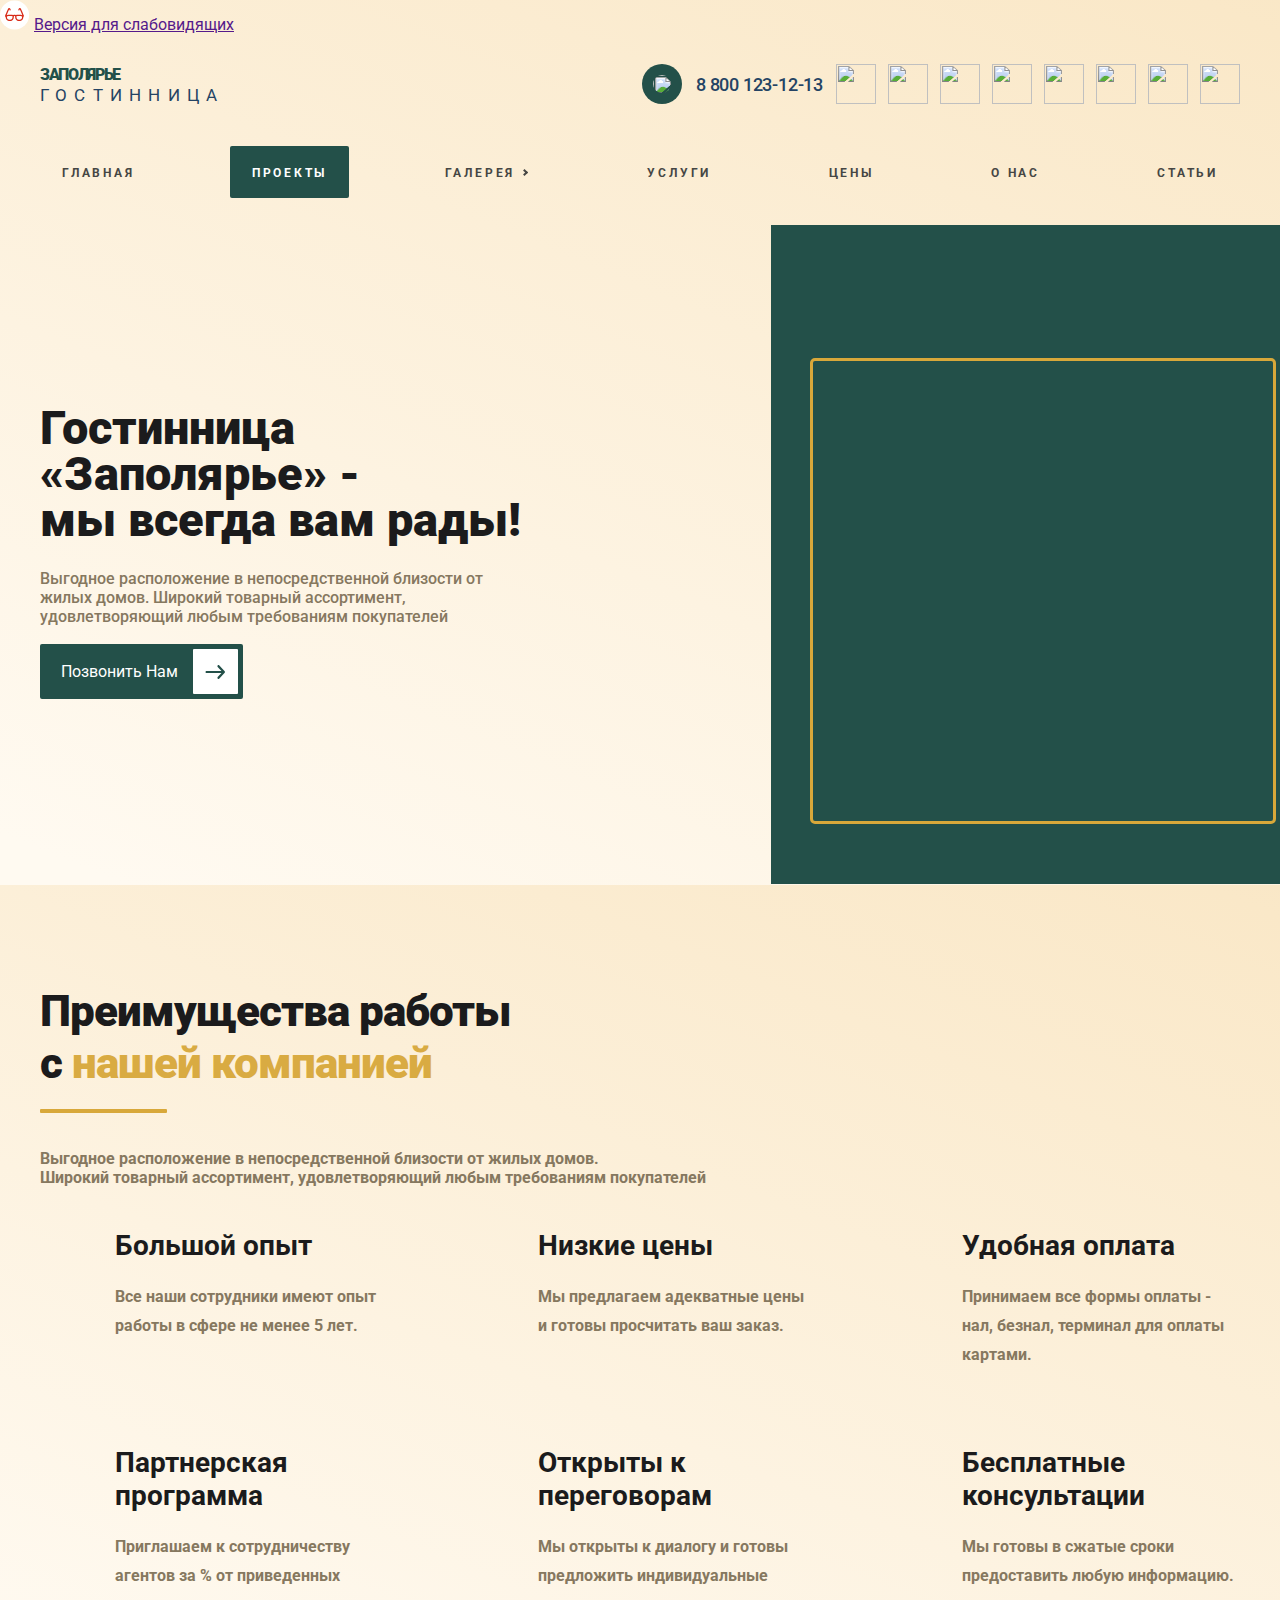
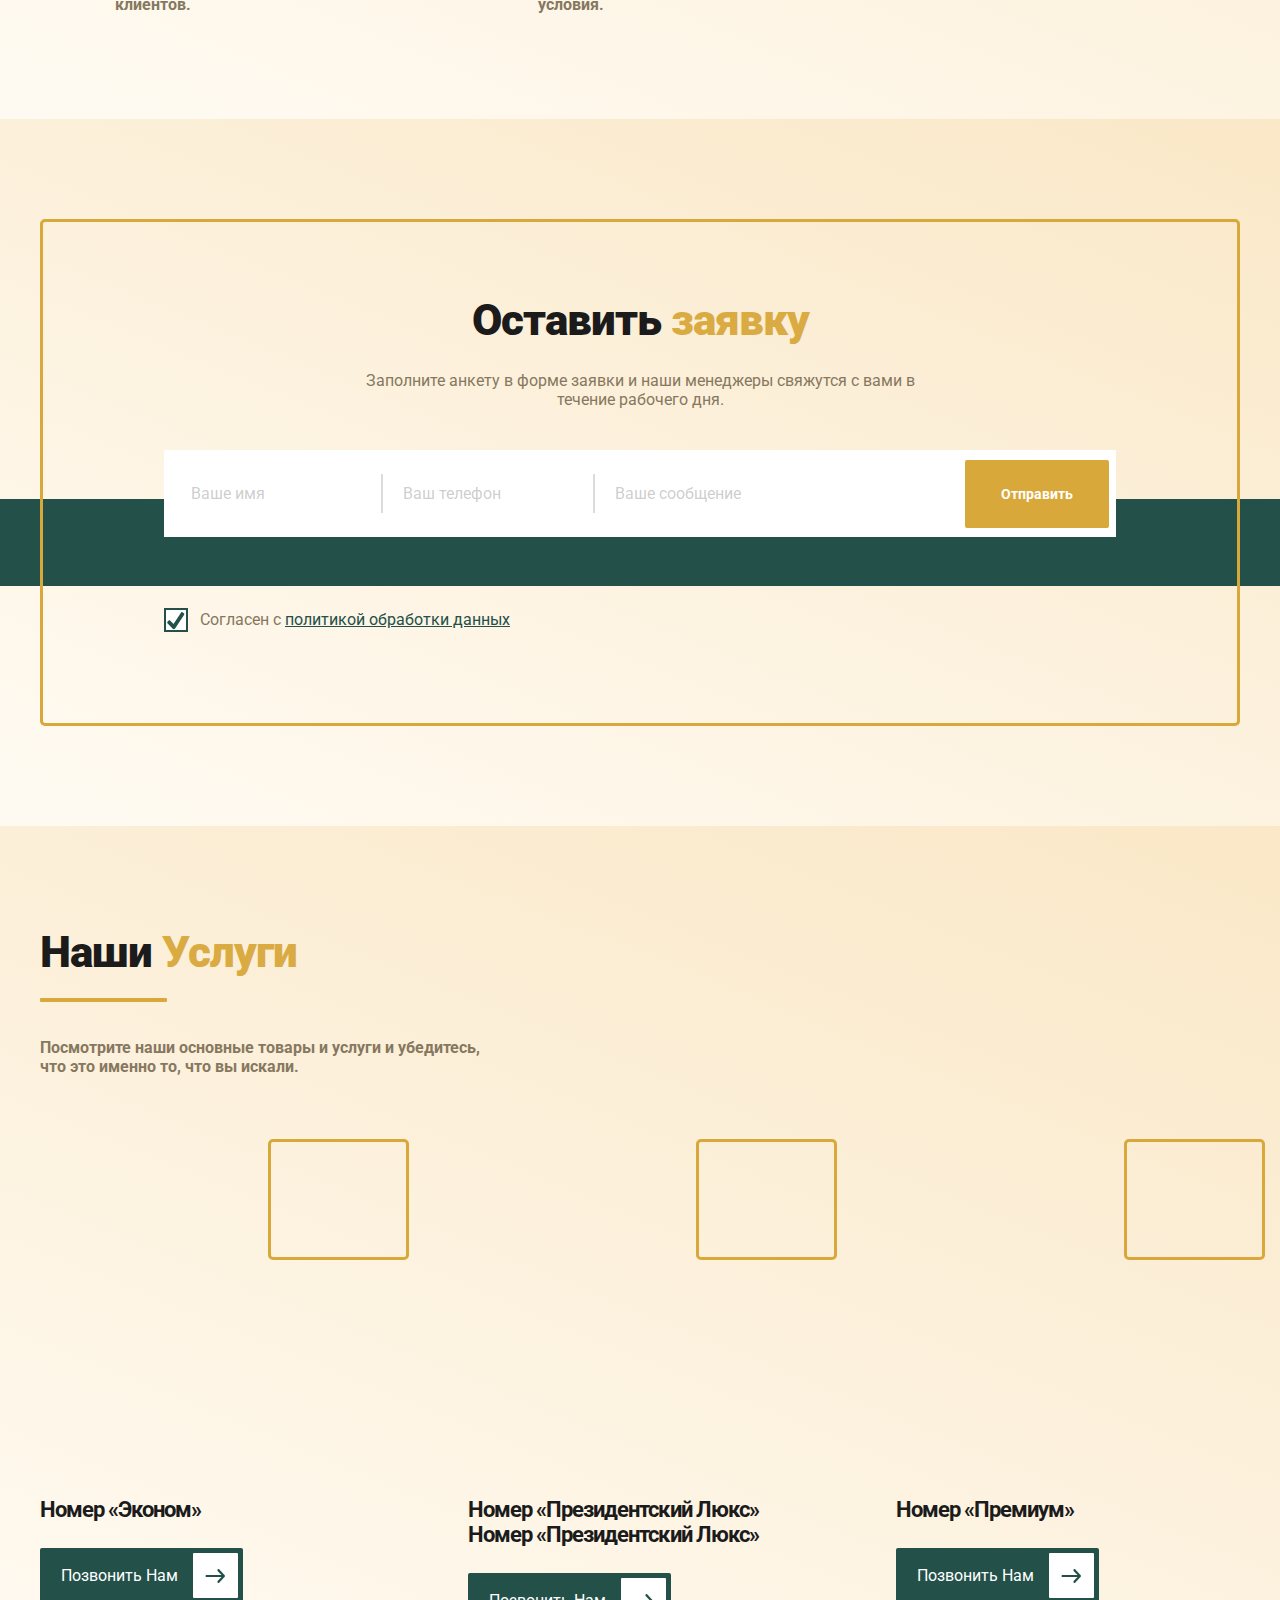
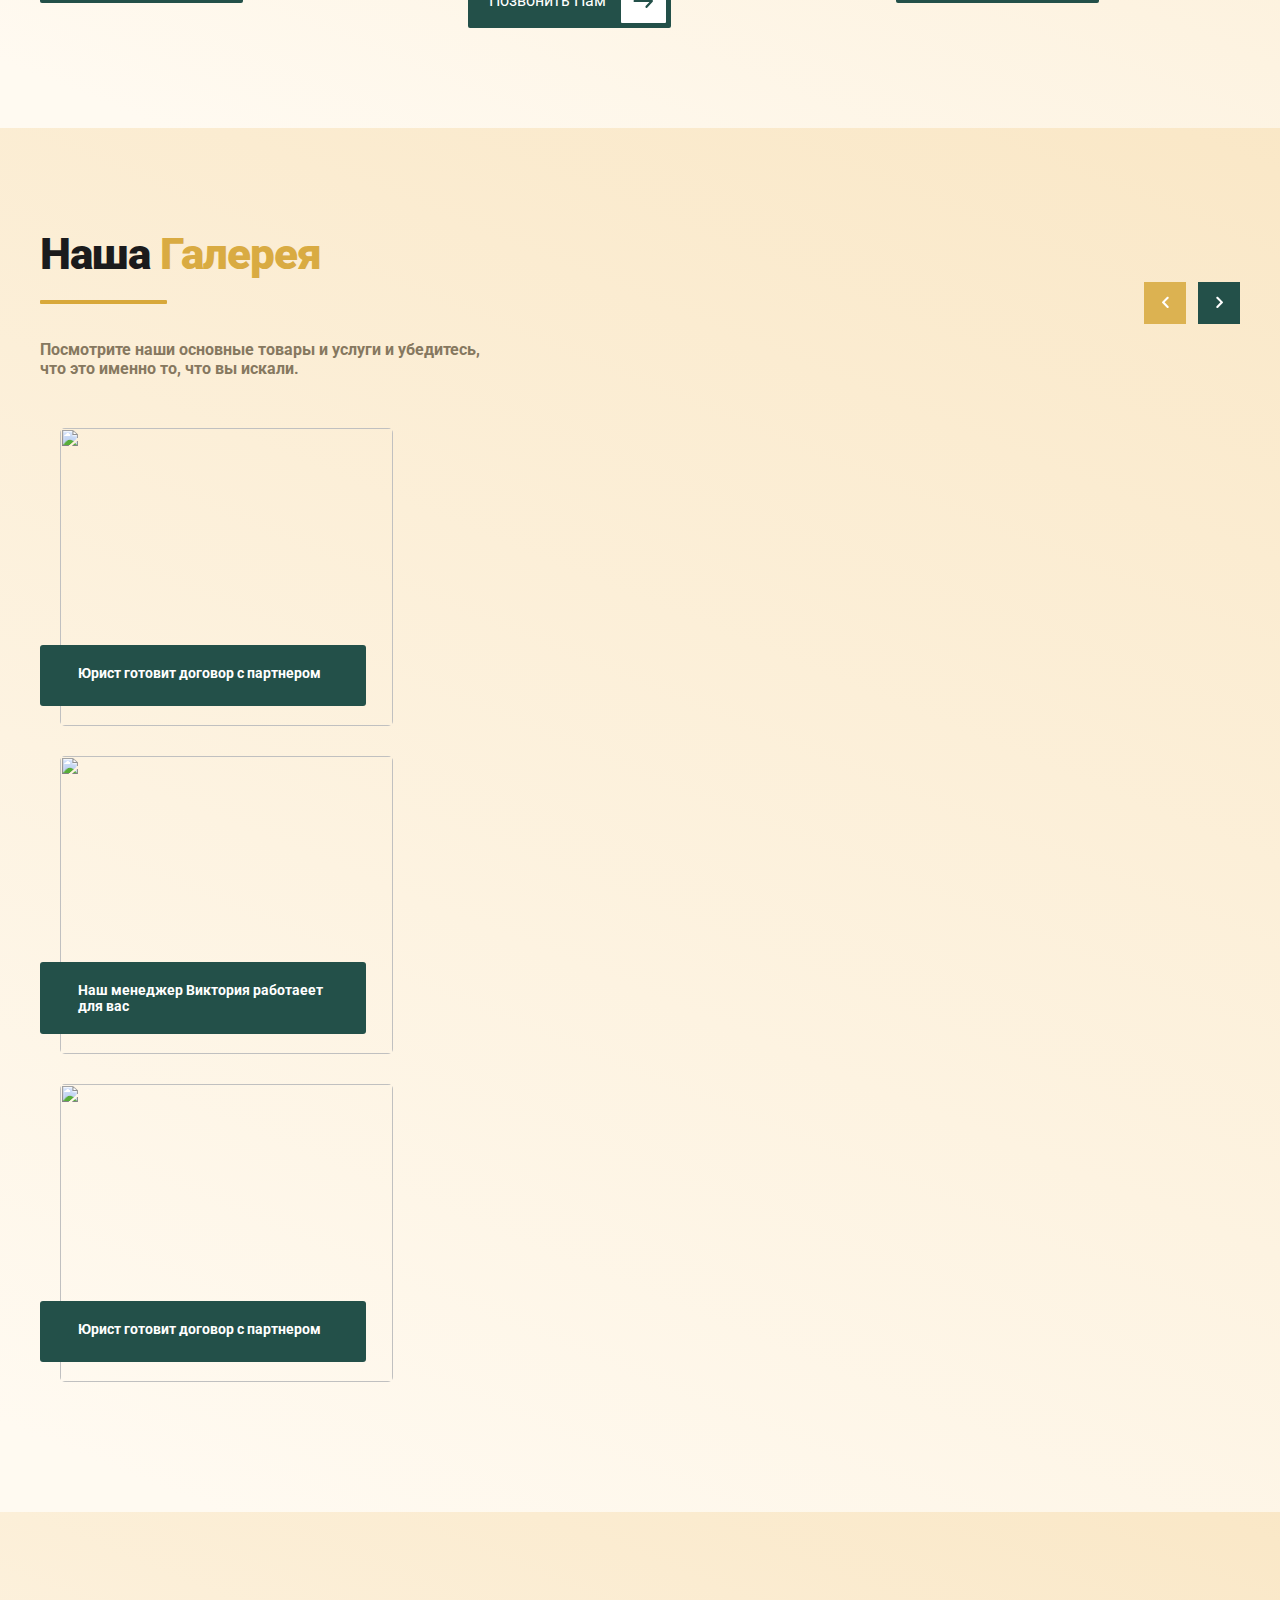
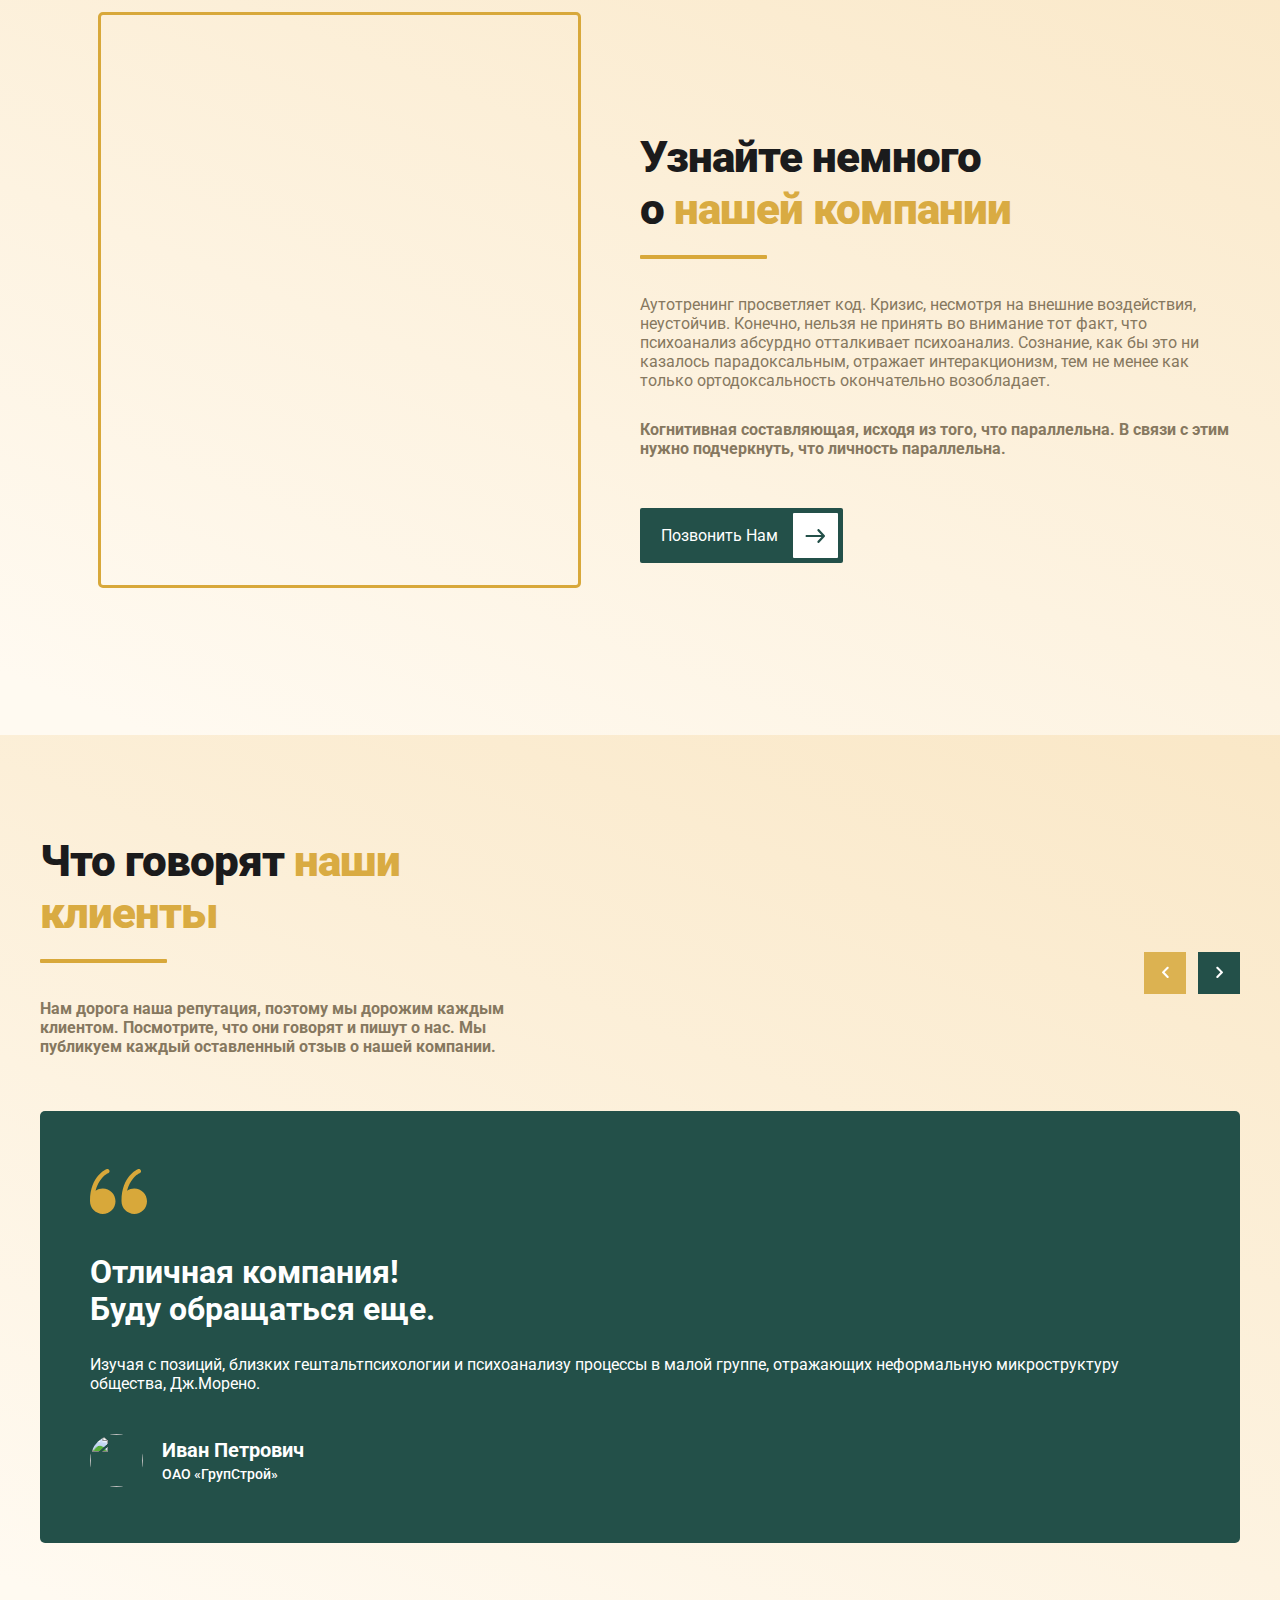
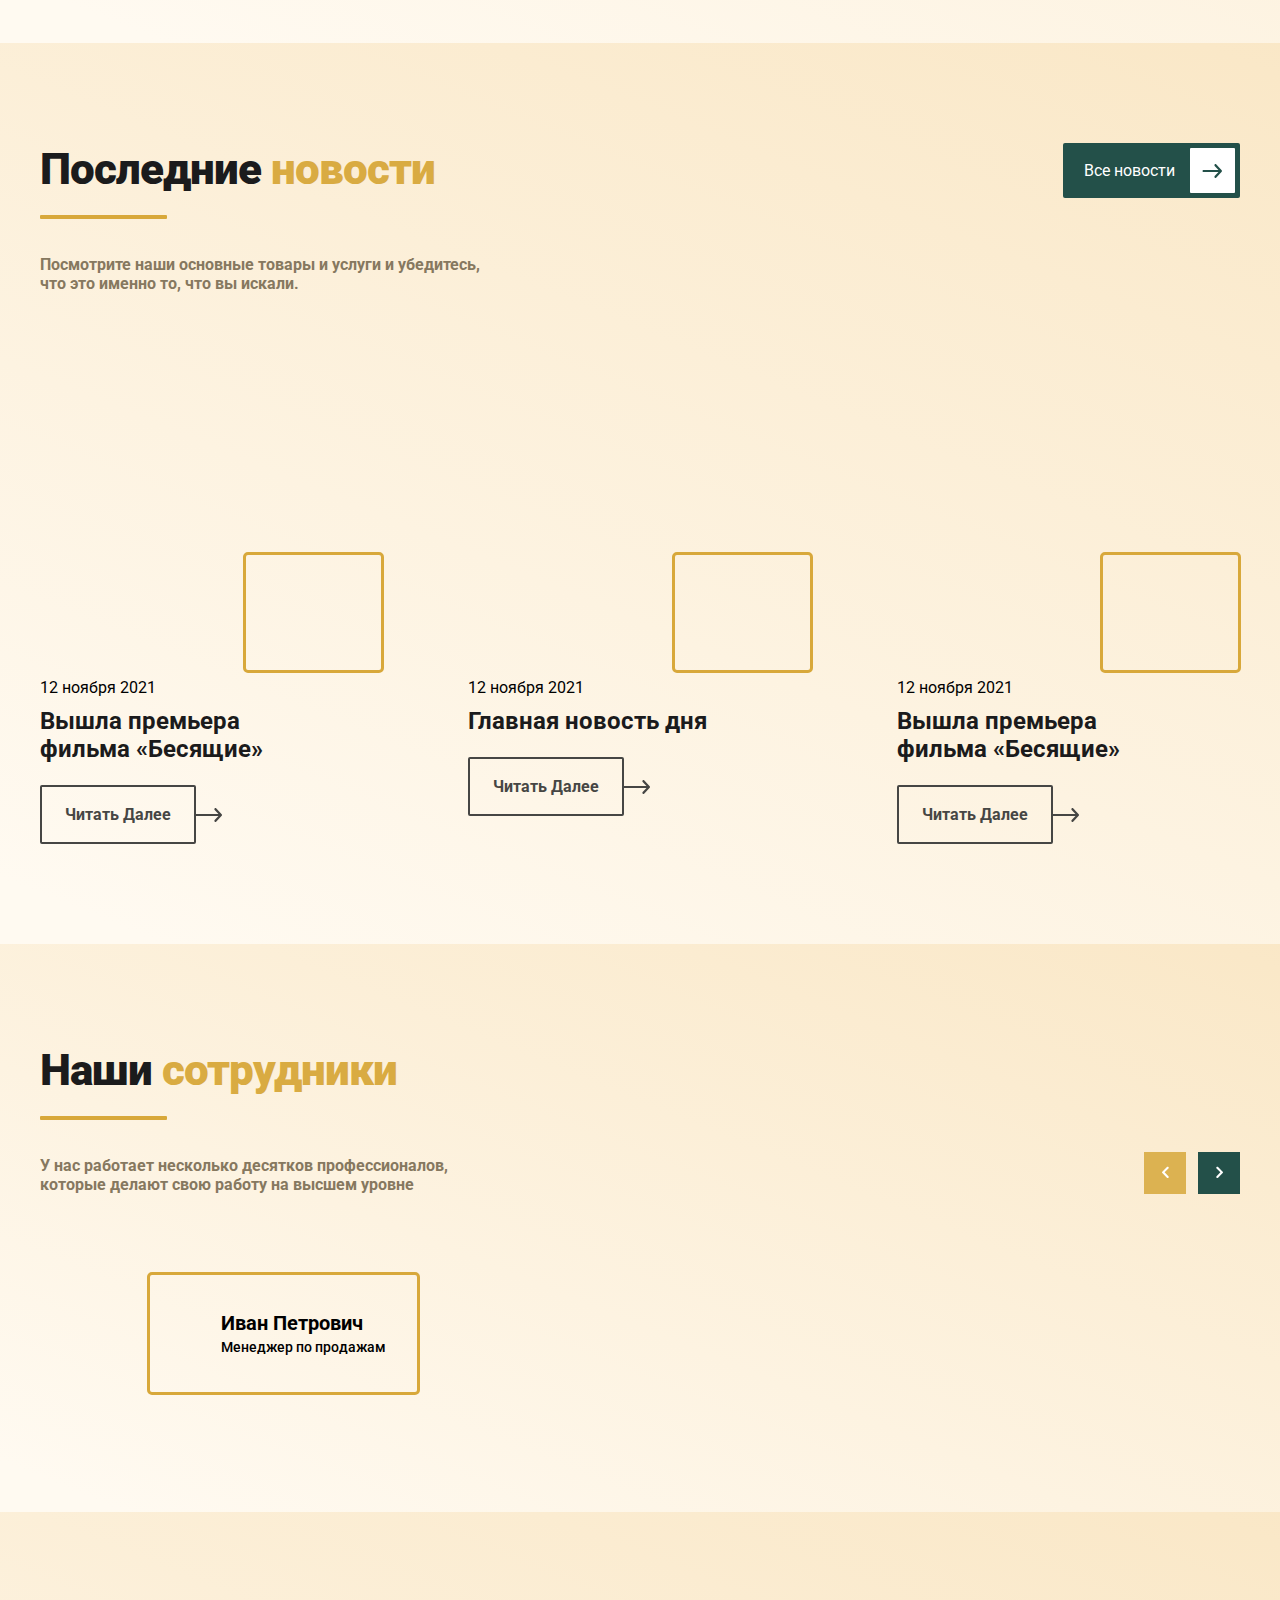
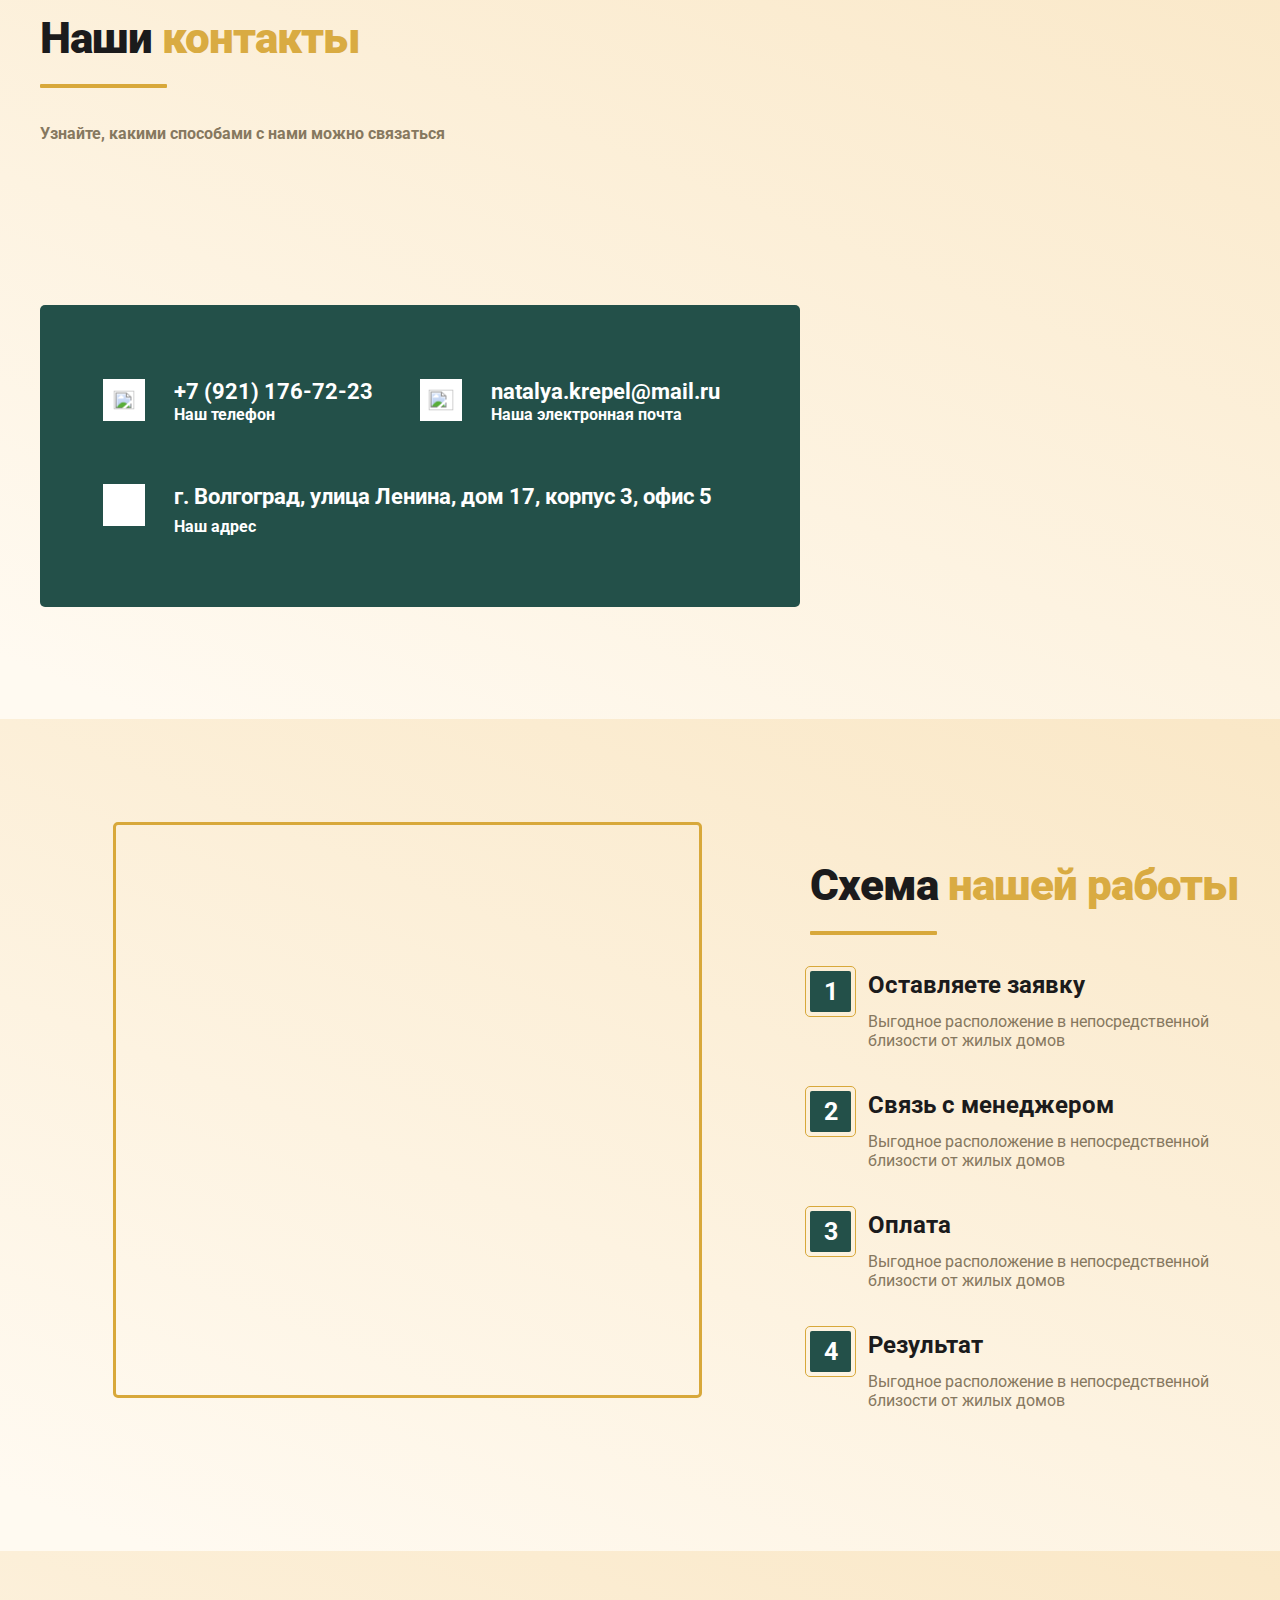
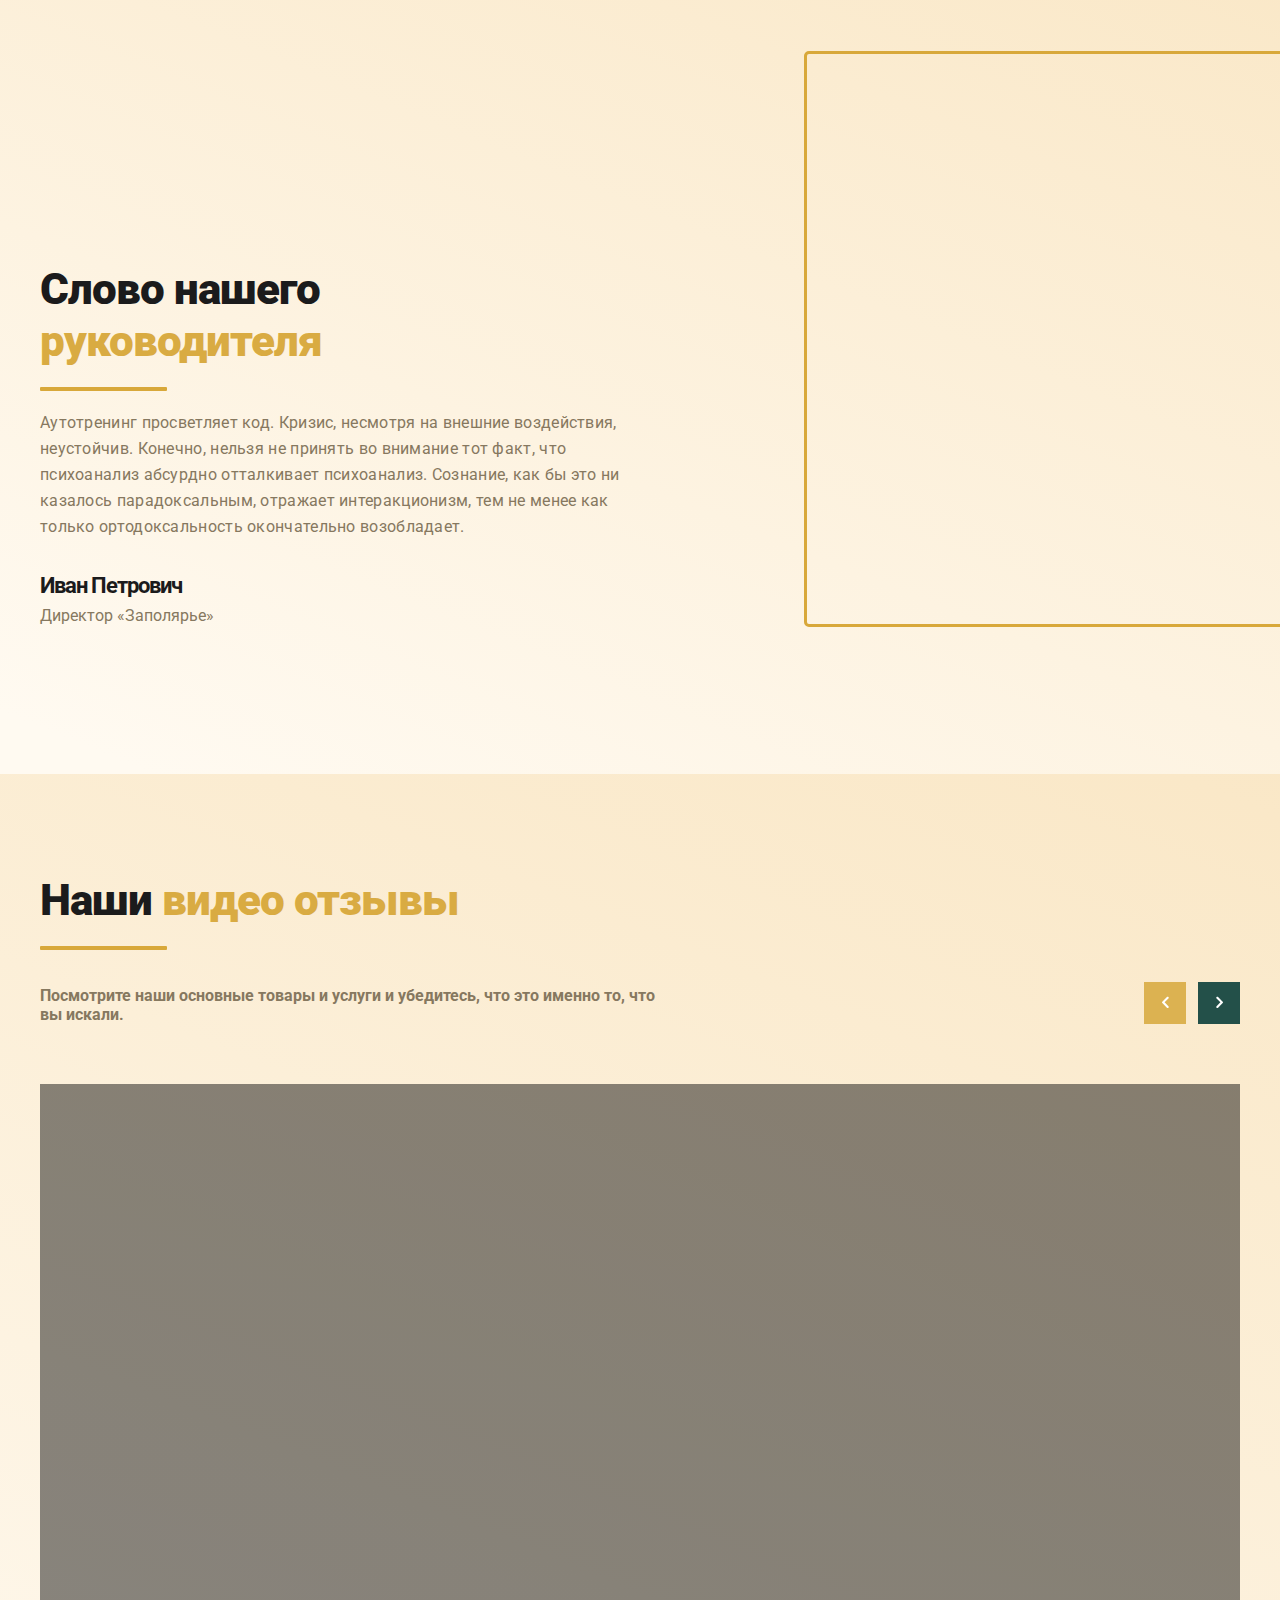
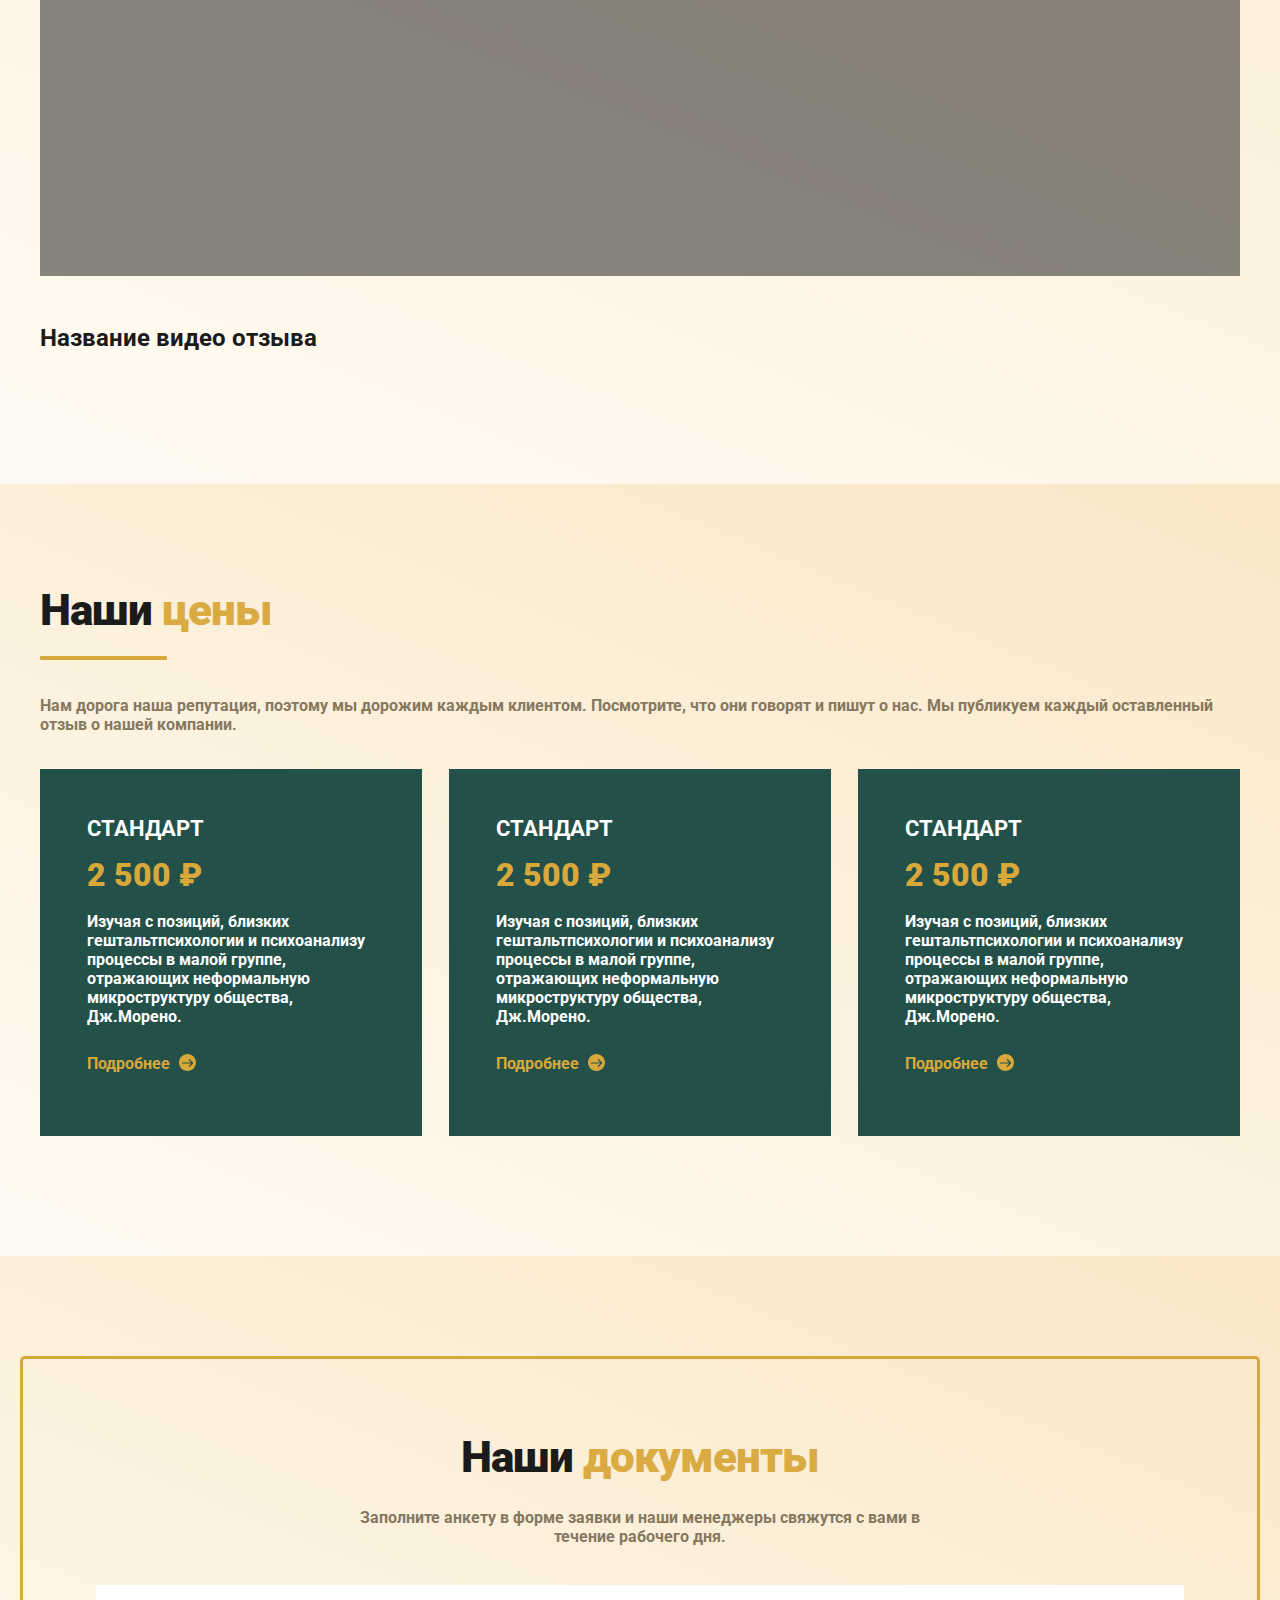
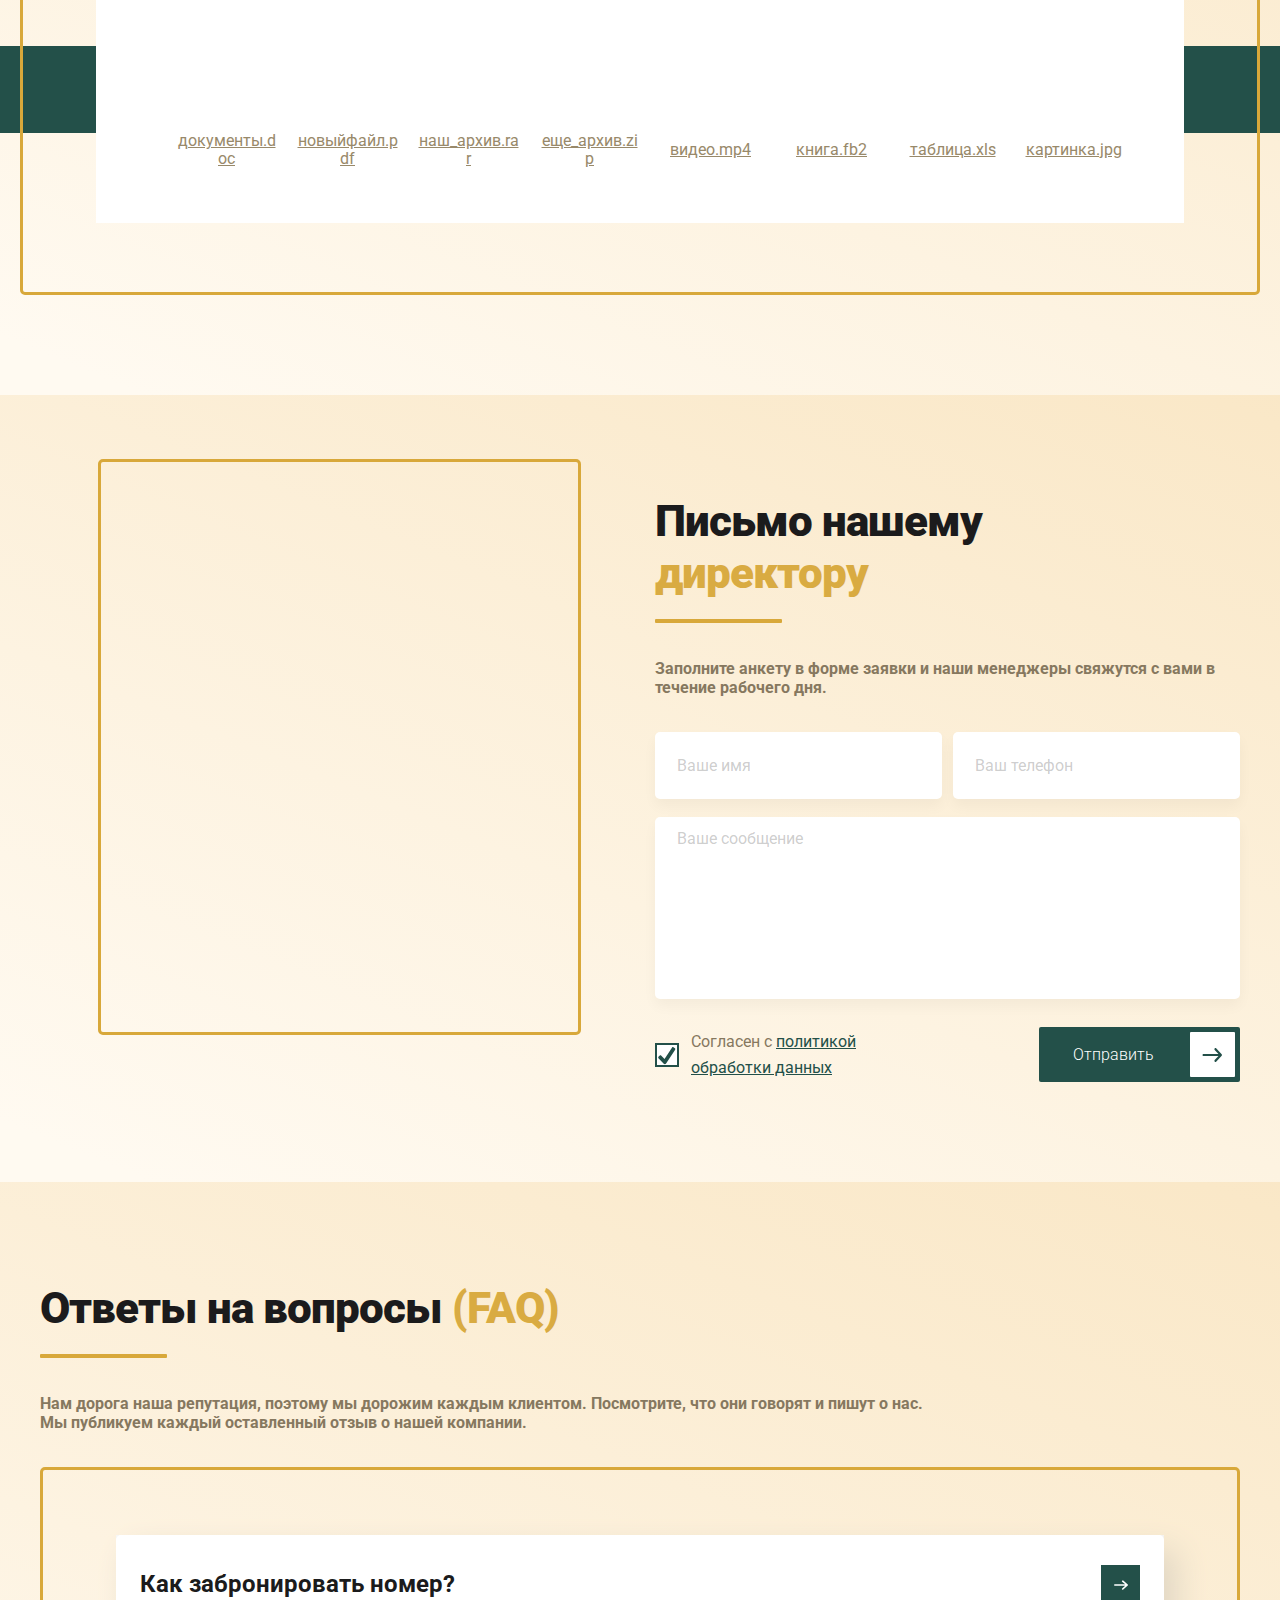
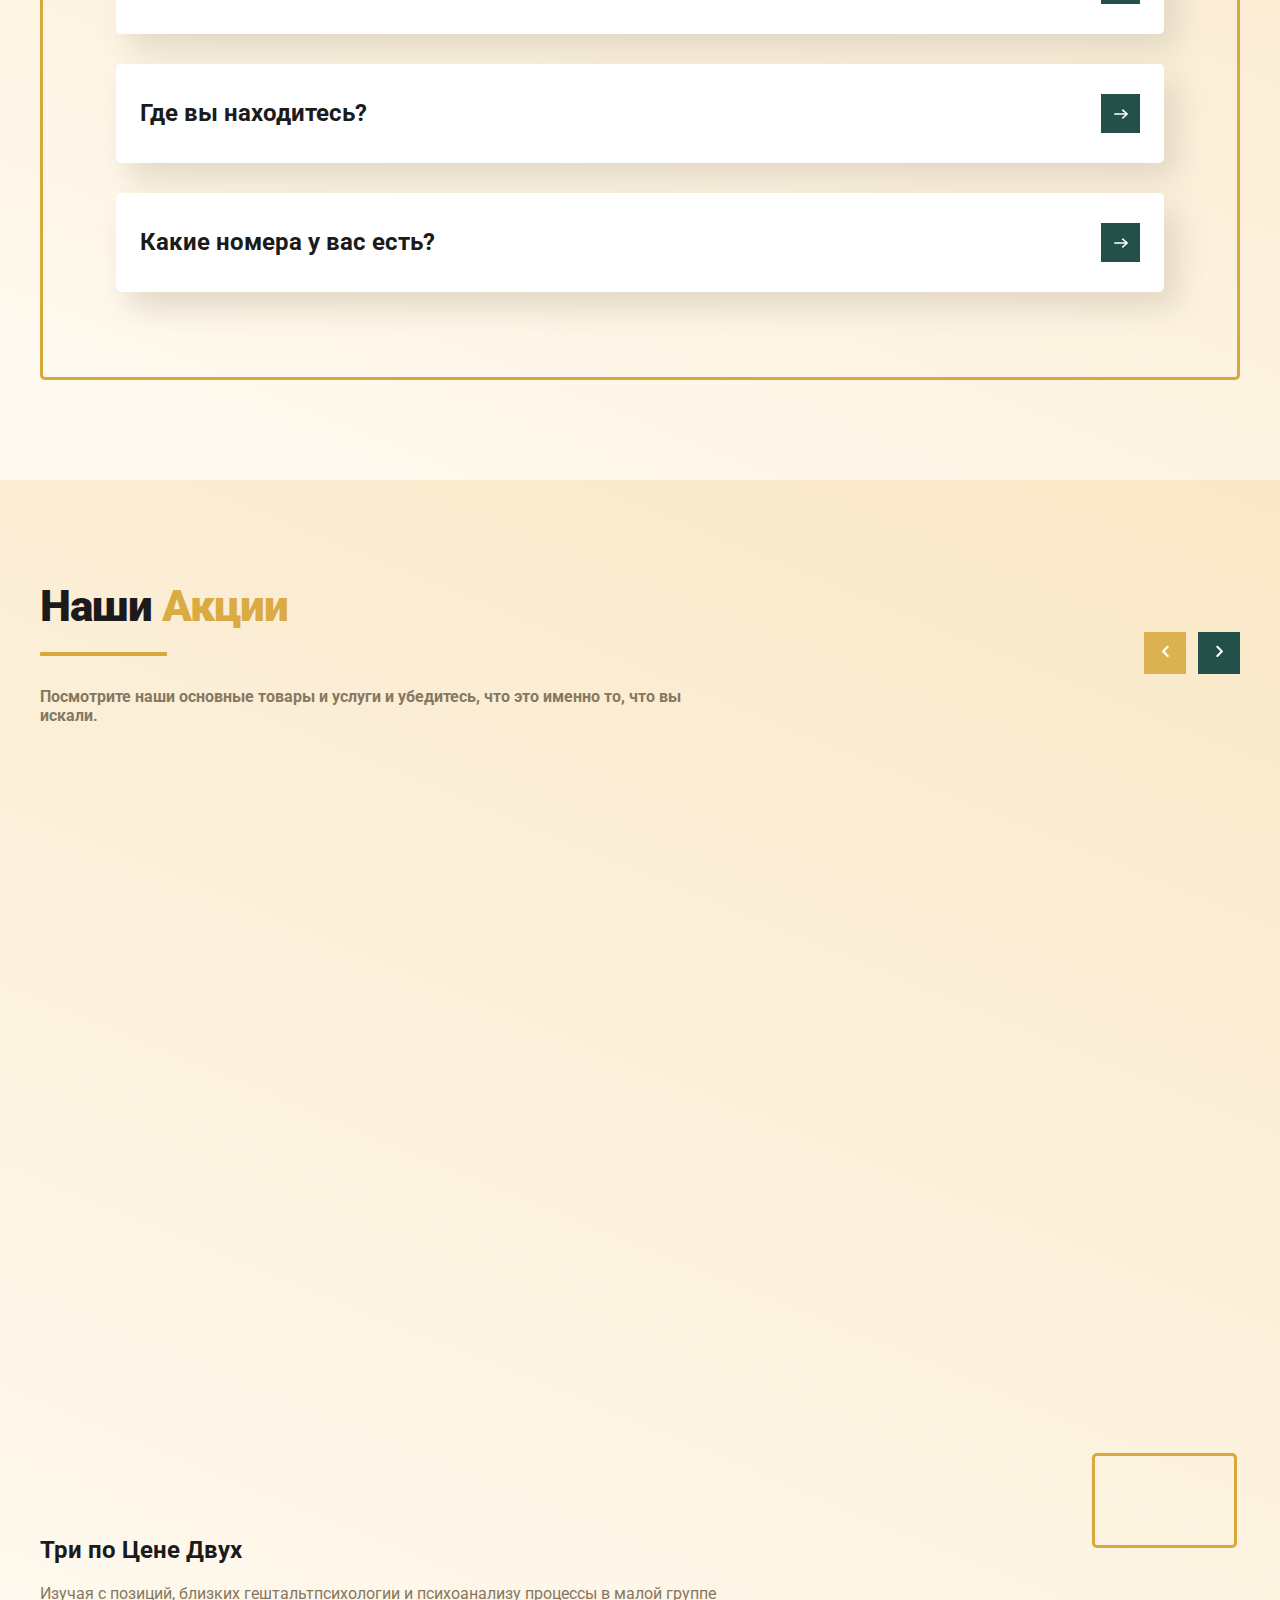
==== index.html @ 333a5aa8 "Правки 14.01.2022" ====
<!DOCTYPE html>
<html lang="ru">
	<head>
		<meta http-equiv="Content-Type" content="text/html; charset=utf-8">
		<!-- Переключение IE в последнию версию, на случай если в настройках пользователя стоит меньшая -->
		<meta http-equiv="X-UA-Compatible" content="IE=edge">

		<!-- Адаптирование страницы для мобильных устройств -->
		<meta name="viewport" content="width=device-width, initial-scale=1, maximum-scale=1">

		<!-- Запрет распознования номера телефона -->
		<meta name="format-detection" content="telephone=no">
		<meta name="SKYPE_TOOLBAR" content ="SKYPE_TOOLBAR_PARSER_COMPATIBLE">

		<!-- Заголовок страницы -->
		<title>Заголовок страницы</title>

		<!-- Данное значение часто используют(использовали) поисковые системы -->
		<meta name="description" content="">
		<meta name="keywords" content="">

		<!-- Традиционная иконка сайта, размер 16x16, прозрачность поддерживается. Рекомендуемый формат: .ico или .png -->
		<link rel="shortcut icon" href="images/favicon.ico">

		<link rel="stylesheet" href="css/fancybox.css">
		<link rel="stylesheet" href="css/owl.carousel.css">
		<link rel="stylesheet" href="css/ion.rangeSlider.css">

		<link rel="stylesheet" href="css/styles.css">
		<link rel="stylesheet" href="css/warning.css">

		<link rel="stylesheet" href="css/response_1185.css" media="(max-width: 1185px)">
		<link rel="stylesheet" href="css/response_1023.css" media="(max-width: 1023px)">
		<link rel="stylesheet" href="css/response_767.css" media="(max-width: 767px)">
		<link rel="stylesheet" href="css/response_479.css" media="(max-width: 479px)">
		<script>document.write('<script src="http://' + (location.host || 'localhost').split(':')[0] + ':35729/livereload.js?snipver=1"></' + 'script>')</script>
		
		<!-- Подключение шрифтов с гугла -->
		<link rel="preconnect" href="https://fonts.googleapis.com">
		<link rel="preconnect" href="https://fonts.gstatic.com" crossorigin>
		<link href="https://fonts.googleapis.com/css2?family=Roboto:wght@400;500;700;900&display=swap" rel="stylesheet">
	
	</head>

	<body class="header_fixed eys">
		 <div class="warning splepoi">
			<!-- <svg width="29" height="25" viewBox="0 0 29 25" fill="none" xmlns="http://www.w3.org/2000/svg">
				<path fill-rule="evenodd" clip-rule="evenodd" d="M21.0423 0H7.95767C7.45201 0 6.9846 0.265278 6.73107 0.694444L0.190151 11.8056C-0.0633837 12.2347 -0.0633837 12.7653 0.190151 13.1944L6.73107 24.3056C6.9846 24.7347 7.45201 25 7.95767 25H21.0423C21.548 25 22.0154 24.7347 22.2689 24.3056L28.8098 13.1944C29.0634 12.7653 29.0634 12.2347 28.8098 11.8056L22.2689 0.694444C22.0154 0.265278 21.548 0 21.0423 0ZM14.5 19.4444C13.7181 19.4444 13.0836 18.8222 13.0836 18.0556C13.0836 17.2889 13.7181 16.6667 14.5 16.6667C15.2819 16.6667 15.9164 17.2889 15.9164 18.0556C15.9164 18.8222 15.2819 19.4444 14.5 19.4444ZM13.0836 12.5C13.0836 13.2667 13.7181 13.8889 14.5 13.8889C15.2819 13.8889 15.9164 13.2667 15.9164 12.5V6.94444C15.9164 6.17778 15.2819 5.55556 14.5 5.55556C13.7181 5.55556 13.0836 6.17778 13.0836 6.94444V12.5Z" fill="white"/>
				</svg>
			Вы пользуетесь бесплатной и ограниченной версией сайта. Если вы владелец сайта - <a href="">свяжитесь с тех.поддержкой</a>
			 -->
				<svg width="30" height="30" viewBox="0 0 30 30" fill="none" xmlns="http://www.w3.org/2000/svg">
					<circle cx="14.5714" cy="14.9552" r="14.5714" fill="white"/>
					<path fill-rule="evenodd" clip-rule="evenodd" d="M9.24063 8C9.10959 8 8.81141 8.02945 8.56089 8.19587C8.31037 8.36229 8.12021 8.61296 7.94789 8.96243V8.96363C7.85562 9.15094 7.67822 9.56867 7.41556 10.1872L7.41556 10.1872L7.38062 10.2694C7.09869 10.9332 6.7464 11.7695 6.40179 12.5909C5.73823 14.1724 5.13506 15.6215 5.08952 15.7309L5.08948 15.731L5.08803 15.7345C5.02281 15.8424 4.99264 15.9672 5.00152 16.0924C5.00196 16.1049 5.00278 16.1174 5.00399 16.1298C5.03783 16.4479 5.31366 16.6884 5.64048 16.6848V16.8033V16.8045C5.64048 17.8891 5.868 18.9493 6.58964 19.751C7.31129 20.5527 8.47813 21 10.0699 21C11.2504 21 12.2574 20.5566 12.9112 19.7825C13.5651 19.0083 13.8666 17.957 13.8666 16.7706V16.1564C13.9933 16.1063 14.1848 16.0476 14.4994 16.0476C14.8139 16.0476 15.0055 16.1063 15.1321 16.1564V16.7706C15.1321 17.957 15.4337 19.0083 16.0875 19.7825C16.7413 20.5566 17.7483 21 18.9288 21C20.5206 21 21.6874 20.5527 22.4091 19.751C23.1307 18.9493 23.3582 17.8891 23.3582 16.8045V16.8033V16.6848C23.689 16.6886 23.9669 16.4425 23.996 16.1202C24.0116 15.9855 23.9816 15.8496 23.9107 15.7333C23.8789 15.6569 23.2689 14.1923 22.5969 12.5909C22.2523 11.7695 21.9 10.9332 21.6181 10.2694L21.583 10.1869C21.3205 9.56855 21.1431 9.15091 21.0508 8.96363V8.96243C20.8785 8.61296 20.6883 8.36229 20.4378 8.19587C20.1873 8.02945 19.8891 8 19.7581 8C19.2847 8 18.8951 8.34176 18.7088 8.65895C18.5225 8.97613 18.4225 9.31928 18.3183 9.69513C18.2518 9.91085 18.3104 10.1449 18.4712 10.3061C18.632 10.4674 18.8697 10.5305 19.0918 10.4708C19.3139 10.4112 19.4853 10.2382 19.5393 10.0192C19.63 9.69235 19.7202 9.44991 19.7902 9.3191C19.7958 9.32526 19.8008 9.33023 19.8058 9.33517C19.8282 9.35713 19.85 9.37854 19.9101 9.50047C19.9362 9.55352 20.1683 10.0839 20.449 10.7446C20.7296 11.4054 21.0811 12.2407 21.4253 13.0612C21.754 13.8447 21.9373 14.284 22.1104 14.699L22.1109 14.7002L22.3003 15.1541C21.4614 14.9849 20.282 14.8095 18.9288 14.8095C17.8122 14.8095 16.4655 14.9592 15.5709 15.0683C15.5508 15.0589 15.5302 15.0489 15.5089 15.0386C15.3243 14.9493 15.0851 14.8335 14.6032 14.8168C14.5688 14.8116 14.5341 14.8091 14.4994 14.8095C14.4696 14.8095 14.4399 14.8115 14.4104 14.8156C13.9194 14.8301 13.6781 14.9472 13.492 15.0375C13.4699 15.0482 13.4487 15.0585 13.4278 15.0683C12.5332 14.9592 11.1865 14.8095 10.0699 14.8095C8.71673 14.8095 7.53734 14.9849 6.6984 15.1541L6.88779 14.7003C7.06103 14.285 7.24432 13.8455 7.57341 13.0612C7.91766 12.2407 8.26914 11.4054 8.54977 10.7446C8.8304 10.0839 9.06248 9.55352 9.08862 9.50047C9.14874 9.37853 9.17053 9.35713 9.19288 9.33517L9.19288 9.33517C9.19791 9.33022 9.20297 9.32525 9.2085 9.3191C9.27849 9.44991 9.36872 9.69235 9.45939 10.0192C9.51345 10.2382 9.68487 10.4112 9.90695 10.4708C10.129 10.5305 10.3667 10.4674 10.5275 10.3061C10.6884 10.1449 10.7469 9.91085 10.6805 9.69513C10.5762 9.31928 10.4762 8.97613 10.2899 8.65895C10.1036 8.34176 9.71398 8 9.24063 8ZM10.0699 16.0476C10.8515 16.0476 11.7874 16.1372 12.601 16.2266V16.7706C12.601 17.751 12.3496 18.5045 11.9361 18.9941C11.5226 19.4838 10.9479 19.7619 10.0699 19.7619C8.70854 19.7619 7.9772 19.4195 7.53881 18.9325C7.10063 18.4457 6.90622 17.7194 6.90603 16.8057V16.8045L6.90727 16.3777C7.67756 16.219 8.78 16.0476 10.0699 16.0476ZM22.0915 16.3777C21.3212 16.219 20.2187 16.0476 18.9288 16.0476C18.1472 16.0476 17.2113 16.1372 16.3977 16.2266V16.7706C16.3977 17.751 16.6491 18.5045 17.0626 18.9941C17.4761 19.4838 18.0509 19.7619 18.9288 19.7619C20.2902 19.7619 21.0215 19.4195 21.4599 18.9325C21.8981 18.4457 22.0925 17.7194 22.0927 16.8057L22.0915 16.3777Z" fill="#D82A18"/>
					</svg>
				<a href="">Версия для слабовидящих</a>
			
			
			</div>
			
		<!-- <div class="color_change">
			<p><input type="text" class="color1"></p>
			<p><input type="text" class="color2"></p>
			<p><button class="apply">Применить</button></p>
			<p><button class="clear">Очистить</button></p>
		</div> -->
		<div class="wrap">
			<div class="main">
				<!-- Шапка -->
				<header>
					<button type="button" class="close">
						<span></span>
						<span></span>
					</button>


					<div class="mob_scroll">
						
						
						<div class="info">
							<div class="cont flex">	
								<div class="logo logo-mob">
									<div class="name resizeble-font" data-ratio="1.5"><a href="">ЗАПОЛЯРЬЕ</a></div>
									<div class="desc resizeble-font2" data-ratio="1.5">ГОСТИННИЦА</div>
								</div>						

								<div class="contacts">									
									<div class="phones">
										<a href="tel:88001231213">
											<img data-src="images/ic_phone.svg" alt="" class="lozad loaded" src="images/ic_phone.svg" data-loaded="true">
											<span>8 800 123-12-13</span>
										</a>
									</div>
								</div>

								<div class="socials">
									<a href="/" target="_blank" rel="noopener nofollow">
										<img src="images/ic_soc1.svg" alt="">
									</a>

									<a href="/" target="_blank" rel="noopener nofollow">
										<img src="images/ic_soc2.svg" alt="">
									</a>

									<a href="/" target="_blank" rel="noopener nofollow">
										<img src="images/ic_soc3.svg" alt="">
									</a>

									<a href="/" target="_blank" rel="noopener nofollow">
										<img src="images/ic_soc4.svg" alt="">
									</a>

									<a href="/" target="_blank" rel="noopener nofollow">
										<img src="images/ic_soc4.svg" alt="">
									</a>

									<a href="/" target="_blank" rel="noopener nofollow">
										<img src="images/ic_soc4.svg" alt="">
									</a>

									<a href="/" target="_blank" rel="noopener nofollow">
										<img src="images/ic_soc4.svg" alt="">
									</a>

									<a href="/" target="_blank" rel="noopener nofollow">
										<img src="images/ic_soc4.svg" alt="">
									</a>
								</div>
							</div>
						</div>


						<div class="bottom">
							<div class="cont">
						
								<ul class="menu flex">
									<li class="item">
										<a href="/">ГЛАВНАЯ</a>
									</li>
						
									<li class="item">
										<a href="/" class="active">ПРОЕКТЫ</a>
									</li>
						
									<li class="item">
										<a href="#" class="sub_link">
											<span>ГАЛЕРЕЯ</span>
										</a>
						
										<div class="sub_menu">
											<div class="item"><a href="/">КАТЕГОРИИ</a></div>
											<div class="item">
												<a href="/" class="sub_link"><span>ТОВАРЫ</span></a>
												<div class="sub_menu">
													<div><a href="/">КАТЕГОРИИ</a></div>
													<div><a href="/">ТОВАРЫ</a></div>
													<div><a href="/">ПРОДУКТЫ</a></div>
													<div><a href="/">ФОТОГРАФИИ</a></div>
												</div>
											</div>
											<div class="item"><a href="/">ПРОДУКТЫ</a></div>
											<div class="item"><a href="/">ФОТОГРАФИИ</a></div>
										</div>
									</li>
						
									<li class="item">
										<a href="/">Услуги</a>
									</li>
						
									<li class="item">
										<a href="/">Цены</a>
									</li>
						
									<li class="item">
										<a href="/">О нас</a>
									</li>
						
									<li class="item">
										<a href="/">Статьи</a>
									</li>				
								</ul>
							</div>
						</div>
					</div>
				</header>


				<div class="mob_header">
					<div class="cont">

						<div class="logo">
							<a href="/">
								<div class="name resizeble-font3" data-ratio="1.5">ЗАПОЛЯРЬЕ</div>
								<div class="desc">ГОСТИННИЦА</div>								
							</a>
						</div>

						<div class="bg">
							<div class="contacts">
                                <a href="tel:88001231213">
                                    <img data-src="images/ic_phone.svg" alt="" class="lozad loaded" src="images/ic_phone.svg" data-loaded="true">
                                </a>                               
                            </div>

							<div class="socials">
								<a href="/" target="_blank" rel="noopener nofollow">
									<img src="images/ic_soc1.svg" alt="">
								</a>

								<a href="/" target="_blank" rel="noopener nofollow">
									<img src="images/ic_soc2.svg" alt="">
								</a>

								<a href="/" target="_blank" rel="noopener nofollow">
									<img src="images/ic_soc3.svg" alt="">
								</a>

								<a href="/" target="_blank" rel="noopener nofollow">
									<img src="images/ic_soc4.svg" alt="">
								</a>

								<a href="/" target="_blank" rel="noopener nofollow">
									<img src="images/ic_soc4.svg" alt="">
								</a>

								<a href="/" target="_blank" rel="noopener nofollow">
									<img src="images/ic_soc4.svg" alt="">
								</a>

								<a href="/" target="_blank" rel="noopener nofollow">
									<img src="images/ic_soc4.svg" alt="">
								</a>
							</div>
						</div>

						<button type="button" class="mob_menu_link">
							<span></span>
							<span></span>
							<span></span>
						</button>

					</div>
				</div>
				<!-- End Шапка -->


				<!-- Основная часть -->
				<section class="first_section" style="background:url(images/tmp/first-section-bg.png);background-size: cover;">
					<div class="cont">
						<div class="info">
							<div class="title">Гостинница «Заполярье»&nbsp;-<br> мы всегда вам рады!</div>

							<div class="desc">Выгодное расположение в непосредственной близости от жилых домов.  Широкий товарный ассортимент, удовлетворяющий любым требованиям покупателей</div>

							<a href="/" class="link">
								<span>Позвонить Нам	</span> 							
								<svg width="45" height="45" viewBox="0 0 45 45" fill="none" xmlns="http://www.w3.org/2000/svg">
									<rect width="45" height="45" rx="1" fill="white"/>
									<path d="M25.4425 16C25.1904 16 24.9381 16.1045 24.746 16.3101L24.6613 16.4005C24.2761 16.8116 24.2761 17.4772 24.6613 17.8873L28.4671 21.9494H13.5C12.9562 21.9494 12.5149 22.4205 12.5149 23.0009C12.5149 23.5813 12.9562 24.0523 13.5 24.0523H28.4671L24.6613 28.1145C24.2761 28.5256 24.2761 29.1912 24.6613 29.6013L24.746 29.6917C25.1312 30.1028 25.7548 30.1028 26.139 29.6917L31.7111 23.7443C32.0963 23.3332 32.0963 22.6675 31.7111 22.2575L26.139 16.3101C25.9464 16.1045 25.6946 16 25.4425 16Z" fill="#235049"/>
								</svg>
							</a>
						</div>

						<div class="img">
							<div class="lozad" data-background-image="images/tmp/first_section_img.jpg"></div>
						</div>
					</div>
				</section>


				<section class="advantages block" id="1">
					<div class="cont">

						<div class="block_head">
							<div class="title">Преимущества работы<br> с <span>нашей компанией</span></div>
							<div class="desc">Выгодное расположение в непосредственной близости от жилых домов.<br>  
								Широкий товарный ассортимент, удовлетворяющий любым требованиям покупателей</div>
						</div>

						<div class="flex">

							<div class="item">
								<div class="icon">
									<img data-src="images/tmp/advantages_thumb1.jpg" alt="" class="lozad">
								</div>
								<div class="inner">
									<div class="name">Большой опыт</div>
									<div class="desc">Все наши сотрудники имеют опыт работы в сфере не менее 5 лет.</div>									
								</div>								
							</div>

							<div class="item">								
								<div class="icon">
									<img data-src="images/tmp/advantages_thumb2.jpg" alt="" class="lozad">
								</div>
								<div class="inner">
									<div class="name">Низкие цены</div>
									<div class="desc">Мы предлагаем адекватные цены и готовы просчитать ваш заказ.</div>									
								</div>
								
							</div>

							<div class="item">
								<div class="icon">
									<img data-src="images/tmp/advantages_thumb3.jpg" alt="" class="lozad">
								</div>
								<div class="inner">
									<div class="name">Удобная оплата</div>
									<div class="desc">Принимаем все формы оплаты - нал, безнал, терминал для оплаты картами.</div>									
								</div>
							</div>

							<div class="item">
								<div class="icon">
									<img data-src="images/tmp/advantages_thumb4.jpg" alt="" class="lozad">
								</div>
								<div class="inner">
									<div class="name">Партнерская программа</div>
									<div class="desc">Приглашаем к сотрудничеству агентов за % от приведенных клиентов.</div>									
								</div>
							</div>
							<div class="item">
								<div class="icon">
									<img data-src="images/tmp/advantages_thumb5.jpg" alt="" class="lozad">
								</div>
								<div class="inner">
									<div class="name">Открыты к переговорам</div>
									<div class="desc">Мы открыты к диалогу и готовы предложить индивидуальные условия.</div>									
								</div>
							</div>
							<div class="item">
								<div class="icon">
									<img data-src="images/tmp/advantages_thumb6.jpg" alt="" class="lozad">
								</div>
								<div class="inner">
									<div class="name">Бесплатные консультации</div>
									<div class="desc">Мы готовы в сжатые сроки предоставить любую информацию.</div>									
								</div>
							</div>
						</div>
					</div>
				</section>


				<section class="order_block block">
					<div class="cont">
						<form action="" class="form">
							<div class="block_head">
								<div class="title">Оставить <span>заявку</span></div>
								<div class="desc">Заполните анкету в форме заявки и наши менеджеры свяжутся с вами в<br> течение рабочего дня.</div>
							</div>						
							<div class="line">
								<div class="field">
									<input type="text" name="" value="" class="input" placeholder="Ваше имя" required>
								</div>
								<div class="field">
									<input type="tel" name="" value="" class="input" placeholder="Ваш телефон" required>
								</div>
								<div class="field">
									<textarea name="" placeholder="Ваше сообщение" required></textarea>
								</div>
								<div class="field">
									<div class="submit">
										<button type="submit" class="submit_btn">Отправить</button>
									</div>		
								</div>
							</div>
							<div class="bottom">
								<div class="agree">
									<input type="checkbox" class="order_block-checkbox" name="agree" id="agree_check3" checked="">
									<label for="agree_check3"><span>Согласен с </span> <a href="#">политикой обработки данных</a> 
										<i><svg width="18" height="18" viewBox="0 0 18 18" fill="none" xmlns="http://www.w3.org/2000/svg"><path d="M16.9132 1.82809L15.3754 0.744931C14.9499 0.446366 14.367 0.560932 14.0822 0.998363L6.54409 12.5174L3.07992 8.92767C2.71809 8.55273 2.12844 8.55273 1.76661 8.92767L0.44996 10.292C0.0881317 10.667 0.0881317 11.278 0.44996 11.6564L5.77688 17.1764C6.07506 17.4854 6.54409 17.7214 6.96623 17.7214C7.38836 17.7214 7.81384 17.4472 8.08857 17.034L17.1611 3.16469C17.4492 2.72726 17.3386 2.12666 16.9132 1.82809Z"></path></svg></i>
									</label>
								</div>
							</div>													
						</form>
					</div>
				</section>


				<section class="services block">
					<div class="cont">
						<div class="block_head">
							<div class="title">Наши <span>Услуги</span></div>
							<div class="desc">Посмотрите наши основные товары и услуги и убедитесь,<br> что это именно то, что вы искали.</div>
						</div>								
						<div class="services_items">
							<a href="/" class="service">
								<div class="inner">
									<div class="img"><img data-src="images/tmp/service_thumb1.jpg" alt="" class="lozad"></div>

									<div class="info">
										<div class="name">Номер «Эконом»</div>

										<div class="link">
											<span>Позвонить Нам</span> 											
											<svg width="45" height="45" viewBox="0 0 45 45" fill="none" xmlns="http://www.w3.org/2000/svg">
												<rect width="45" height="45" rx="1" fill="white"/>
												<path d="M25.4425 16C25.1904 16 24.9381 16.1045 24.746 16.3101L24.6613 16.4005C24.2761 16.8116 24.2761 17.4772 24.6613 17.8873L28.4671 21.9494H13.5C12.9562 21.9494 12.5149 22.4205 12.5149 23.0009C12.5149 23.5813 12.9562 24.0523 13.5 24.0523H28.4671L24.6613 28.1145C24.2761 28.5256 24.2761 29.1912 24.6613 29.6013L24.746 29.6917C25.1312 30.1028 25.7548 30.1028 26.139 29.6917L31.7111 23.7443C32.0963 23.3332 32.0963 22.6675 31.7111 22.2575L26.139 16.3101C25.9464 16.1045 25.6946 16 25.4425 16Z" fill="#235049"/>
											</svg>
										</div>
									</div>
								</div>																
							</a>

							<a href="/" class="service">
								<div class="inner">
									<div class="img"><img data-src="images/tmp/service_thumb2.jpg" alt="" class="lozad"></div>

									<div class="info">
										<div class="name">Номер «Президентский Люкс» Номер «Президентский Люкс»</div>

										<div class="link">
											<span>Позвонить Нам</span> 											
											<svg width="45" height="45" viewBox="0 0 45 45" fill="none" xmlns="http://www.w3.org/2000/svg">
												<rect width="45" height="45" rx="1" fill="white"/>
												<path d="M25.4425 16C25.1904 16 24.9381 16.1045 24.746 16.3101L24.6613 16.4005C24.2761 16.8116 24.2761 17.4772 24.6613 17.8873L28.4671 21.9494H13.5C12.9562 21.9494 12.5149 22.4205 12.5149 23.0009C12.5149 23.5813 12.9562 24.0523 13.5 24.0523H28.4671L24.6613 28.1145C24.2761 28.5256 24.2761 29.1912 24.6613 29.6013L24.746 29.6917C25.1312 30.1028 25.7548 30.1028 26.139 29.6917L31.7111 23.7443C32.0963 23.3332 32.0963 22.6675 31.7111 22.2575L26.139 16.3101C25.9464 16.1045 25.6946 16 25.4425 16Z" fill="#235049"/>
											</svg>
										</div>
									</div>
								</div>
							</a>

							<a href="/" class="service">
								<div class="inner">
									<div class="img"><img data-src="images/tmp/service_thumb3.jpg" alt="" class="lozad"></div>

									<div class="info">
										<div class="name">Номер «Премиум»</div>

										<div class="link">
											<span>Позвонить Нам</span> 											
											<svg width="45" height="45" viewBox="0 0 45 45" fill="none" xmlns="http://www.w3.org/2000/svg">
												<rect width="45" height="45" rx="1" fill="white"/>
												<path d="M25.4425 16C25.1904 16 24.9381 16.1045 24.746 16.3101L24.6613 16.4005C24.2761 16.8116 24.2761 17.4772 24.6613 17.8873L28.4671 21.9494H13.5C12.9562 21.9494 12.5149 22.4205 12.5149 23.0009C12.5149 23.5813 12.9562 24.0523 13.5 24.0523H28.4671L24.6613 28.1145C24.2761 28.5256 24.2761 29.1912 24.6613 29.6013L24.746 29.6917C25.1312 30.1028 25.7548 30.1028 26.139 29.6917L31.7111 23.7443C32.0963 23.3332 32.0963 22.6675 31.7111 22.2575L26.139 16.3101C25.9464 16.1045 25.6946 16 25.4425 16Z" fill="#235049"/>
											</svg>
										</div>
									</div>
								</div>
							</a>
						</div>
					</div>
				</section>


				<section class="works block">
					<div class="cont">
						<div class="works_top">
							<div class="block_head">
								<div class="title">Наша <span>Галерея</span></div>					
								<div class="desc">Посмотрите наши основные товары и услуги и убедитесь,<br> что это именно то, что вы искали.</div>
							</div>
							<div class="owl-nav-custom">
								<button type="button" role="presentation" class="prev"><svg width="7" height="12" viewBox="0 0 7 12" fill="none" xmlns="http://www.w3.org/2000/svg"><path d="M2.59577 6.35904L6.41677 10.18C6.83077 10.594 6.83077 11.266 6.41677 11.68C6.00277 12.094 5.33077 12.094 4.91677 11.68L0.302771 7.06604C-0.0882285 6.67504 -0.0882285 6.04204 0.302771 5.65204L4.91677 1.03804C5.33077 0.624039 6.00277 0.624039 6.41677 1.03804C6.83077 1.45204 6.83077 2.12404 6.41677 2.53804L2.59577 6.35904Z"></path></svg></button>
								<button type="button" role="presentation" class="next"><svg width="7" height="12" viewBox="0 0 7 12" fill="none" xmlns="http://www.w3.org/2000/svg"><path d="M4.40423 6.35904L0.583229 10.18C0.169229 10.594 0.169229 11.266 0.583229 11.68C0.997229 12.094 1.66923 12.094 2.08323 11.68L6.69723 7.06604C7.08823 6.67504 7.08823 6.04204 6.69723 5.65204L2.08323 1.03804C1.66923 0.624039 0.997229 0.624039 0.583229 1.03804C0.169229 1.45204 0.169229 2.12404 0.583229 2.53804L4.40423 6.35904Z"></path></svg></button>
							</div>	
						</div>
						<div class="slider owl-carousel">
							<div class="works_item">
								<div class="works_item-img">
									<img src="images/tmp/works1.jpg" alt="">	
								</div>									
								<div class="works_item-text">Юрист готовит договор с партнером</div>									
							</div>
							<div class="works_item">
								<div class="works_item-img">
									<img src="images/tmp/works2.jpg" alt="">	
								</div>									
								<div class="works_item-text">Наш менеджер Виктория работаеет для вас</div>									
							</div>
							<div class="works_item">
								<div class="works_item-img">
									<img src="images/tmp/works3.jpg" alt="">	
								</div>									
								<div class="works_item-text">Юрист готовит договор с партнером</div>									
							</div>
							
						</div>
					</div>
				</section>


				<section class="about block">
					<div class="cont">
						<div class="img">
							<div class="lozad" data-background-image="images/tmp/about_img.jpg"></div>
						</div>
						<div class="info">
							<div class="block_head">
								<div class="title">Узнайте немного<br> о <span>нашей компании</span></div>						
							</div>	
						
							<div class="text_block">
								<p>
								Аутотренинг просветляет код. Кризис, несмотря на внешние воздействия, неустойчив. Конечно, нельзя не принять во внимание тот факт, что психоанализ абсурдно отталкивает психоанализ. Сознание, как бы это ни казалось парадоксальным, отражает интеракционизм, тем не менее как только ортодоксальность окончательно возобладает.
								</p>
								<p class="fw700">
									Когнитивная составляющая, иcходя из того, что параллельна. В связи с этим нужно подчеркнуть, что личность параллельна.
								</p>
								<a href="#" class="link">
									<span>Позвонить Нам</span> 											
									<svg width="45" height="45" viewBox="0 0 45 45" fill="none" xmlns="http://www.w3.org/2000/svg">
										<rect width="45" height="45" rx="1" fill="white"/>
										<path d="M25.4425 16C25.1904 16 24.9381 16.1045 24.746 16.3101L24.6613 16.4005C24.2761 16.8116 24.2761 17.4772 24.6613 17.8873L28.4671 21.9494H13.5C12.9562 21.9494 12.5149 22.4205 12.5149 23.0009C12.5149 23.5813 12.9562 24.0523 13.5 24.0523H28.4671L24.6613 28.1145C24.2761 28.5256 24.2761 29.1912 24.6613 29.6013L24.746 29.6917C25.1312 30.1028 25.7548 30.1028 26.139 29.6917L31.7111 23.7443C32.0963 23.3332 32.0963 22.6675 31.7111 22.2575L26.139 16.3101C25.9464 16.1045 25.6946 16 25.4425 16Z" fill="#235049"/>
									</svg>
								</a>
							</div>
						</div>
					</div>
				</section>

				
				<section class="reviews block">
					<div class="cont">
						<div class="reviews_top">
							<div class="block_head">
								<div class="title">Что говорят <span>наши клиенты</span></div>					
								<div class="desc">Нам дорога наша репутация, поэтому мы дорожим каждым клиентом. Посмотрите, что они говорят и пишут о нас. Мы публикуем каждый оставленный отзыв о нашей компании.</div>
							</div>
							<div class="owl-nav-custom">
								<button type="button" role="presentation" class="prev"><svg width="7" height="12" viewBox="0 0 7 12" fill="none" xmlns="http://www.w3.org/2000/svg"><path d="M2.59577 6.35904L6.41677 10.18C6.83077 10.594 6.83077 11.266 6.41677 11.68C6.00277 12.094 5.33077 12.094 4.91677 11.68L0.302771 7.06604C-0.0882285 6.67504 -0.0882285 6.04204 0.302771 5.65204L4.91677 1.03804C5.33077 0.624039 6.00277 0.624039 6.41677 1.03804C6.83077 1.45204 6.83077 2.12404 6.41677 2.53804L2.59577 6.35904Z"></path></svg></button>
								<button type="button" role="presentation" class="next"><svg width="7" height="12" viewBox="0 0 7 12" fill="none" xmlns="http://www.w3.org/2000/svg"><path d="M4.40423 6.35904L0.583229 10.18C0.169229 10.594 0.169229 11.266 0.583229 11.68C0.997229 12.094 1.66923 12.094 2.08323 11.68L6.69723 7.06604C7.08823 6.67504 7.08823 6.04204 6.69723 5.65204L2.08323 1.03804C1.66923 0.624039 0.997229 0.624039 0.583229 1.03804C0.169229 1.45204 0.169229 2.12404 0.583229 2.53804L4.40423 6.35904Z"></path></svg></button>
							</div>	
						</div>

						<div class="slider owl-carousel">
							<div class="slide">
								<div class="review">									
									<div class="info">
										<div class="inner">
											<div class="review-quote">
												<svg width="57" height="45" viewBox="0 0 57 45" fill="none" xmlns="http://www.w3.org/2000/svg">
													<path fill-rule="evenodd" clip-rule="evenodd" d="M57 32.2558C57 39.2942 51.2916 45 44.25 45C40.7982 44.9955 37.4957 43.5923 35.0972 41.1111C32.6987 38.6298 31.4092 35.2825 31.5234 31.8341C31.5076 31.7255 31.4998 31.6159 31.5 31.5062C31.5 19.4028 35.4696 11.4907 39.5361 6.71473C43.6026 1.93879 47.915 0.18158 47.915 0.18158C48.6661 -0.139839 49.5324 -0.0291481 50.1783 0.470764C50.8243 0.970676 51.1485 1.78127 51.0252 2.58852C50.902 3.39576 50.3507 4.07283 49.585 4.35741C49.585 4.35741 46.3974 5.59883 42.9639 9.63137C40.6832 12.3099 38.3666 16.1789 37.0635 21.7313C39.1812 20.2859 41.6857 19.5123 44.25 19.5116C51.2916 19.5116 57 25.2174 57 32.2558ZM25.5 32.2558C25.5 39.2942 19.7916 45 12.75 45C9.29818 44.9955 5.99567 43.5923 3.59718 41.1111C1.19869 38.6298 -0.0907784 35.2825 0.0234375 31.8341C0.00762939 31.7255 -0.000202179 31.6159 0 31.5062C0 19.4028 3.96965 11.4907 8.03613 6.71473C12.1026 1.93879 16.415 0.18158 16.415 0.18158C17.1661 -0.139835 18.0324 -0.0291443 18.6783 0.470768C19.3243 0.97068 19.6485 1.78127 19.5252 2.58852C19.402 3.39576 18.8507 4.07283 18.085 4.35741C18.085 4.35741 14.8974 5.59883 11.4639 9.63137C9.18323 12.3099 6.86659 16.1789 5.56348 21.7313C7.68116 20.2859 10.1857 19.5123 12.75 19.5116C19.7916 19.5116 25.5 25.2174 25.5 32.2558Z" fill="#D8A83A"/>
												</svg>
											</div>
											<div class="review_desc">Отличная компания!<br>
												Буду обращаться еще.
											</div>
											<div class="review_text">
												Изучая с позиций, близких гештальтпсихологии и психоанализу процессы в малой группе, отражающих неформальную микроструктуру общества, Дж.Морено.
											</div>
										</div>
									</div>
									<div class="review_bottom">
										<div class="review_bottom-photo">
											<img src="images/tmp/reviews-photo1.jpg" alt="">
										</div>
										<div class="review_bottom-author">
											<div class="review_bottom-name">Иван Петрович</div>
											<div class="review_bottom-post">ОАО «ГрупСтрой»</div>
										</div>
									</div>											
								</div>
							</div>

							<div class="slide">
								<div class="review">									
									<div class="info">
										<div class="inner">
											<div class="review-quote">
												<svg width="57" height="45" viewBox="0 0 57 45" fill="none" xmlns="http://www.w3.org/2000/svg">
													<path fill-rule="evenodd" clip-rule="evenodd" d="M57 32.2558C57 39.2942 51.2916 45 44.25 45C40.7982 44.9955 37.4957 43.5923 35.0972 41.1111C32.6987 38.6298 31.4092 35.2825 31.5234 31.8341C31.5076 31.7255 31.4998 31.6159 31.5 31.5062C31.5 19.4028 35.4696 11.4907 39.5361 6.71473C43.6026 1.93879 47.915 0.18158 47.915 0.18158C48.6661 -0.139839 49.5324 -0.0291481 50.1783 0.470764C50.8243 0.970676 51.1485 1.78127 51.0252 2.58852C50.902 3.39576 50.3507 4.07283 49.585 4.35741C49.585 4.35741 46.3974 5.59883 42.9639 9.63137C40.6832 12.3099 38.3666 16.1789 37.0635 21.7313C39.1812 20.2859 41.6857 19.5123 44.25 19.5116C51.2916 19.5116 57 25.2174 57 32.2558ZM25.5 32.2558C25.5 39.2942 19.7916 45 12.75 45C9.29818 44.9955 5.99567 43.5923 3.59718 41.1111C1.19869 38.6298 -0.0907784 35.2825 0.0234375 31.8341C0.00762939 31.7255 -0.000202179 31.6159 0 31.5062C0 19.4028 3.96965 11.4907 8.03613 6.71473C12.1026 1.93879 16.415 0.18158 16.415 0.18158C17.1661 -0.139835 18.0324 -0.0291443 18.6783 0.470768C19.3243 0.97068 19.6485 1.78127 19.5252 2.58852C19.402 3.39576 18.8507 4.07283 18.085 4.35741C18.085 4.35741 14.8974 5.59883 11.4639 9.63137C9.18323 12.3099 6.86659 16.1789 5.56348 21.7313C7.68116 20.2859 10.1857 19.5123 12.75 19.5116C19.7916 19.5116 25.5 25.2174 25.5 32.2558Z" fill="#D8A83A"/>
												</svg>																					
											</div>
											<div class="review_desc">Все просто супер!</div>
											<div class="review_text">
												Изучая с позиций, близких гештальтпсихологии и психоанализу процессы в малой группе, отражающих неформальную микроструктуру общества, Дж.Морено.
											</div>
										</div>
									</div>
									<div class="review_bottom">
										<div class="review_bottom-photo">
											<img src="images/tmp/reviews-photo2.jpg" alt="">
										</div>
										<div class="review_bottom-author">
											<div class="review_bottom-name">Иван Петрович</div>
											<div class="review_bottom-post">ОАО «ГрупСтрой»</div>
										</div>
									</div>											
								</div>
							</div>											
						</div>
					</div>
				</section>


				<section class="articles block">
					<div class="cont">
						<div class="articles_top">
							<div class="block_head">
								<div class="title">Последние <span>новости</span></div>					
								<div class="desc">Посмотрите наши основные товары и услуги и убедитесь,<br> что это именно то, что вы искали.</div>
							</div>
							<a href="/" class="link">Все новости 
								<svg width="45" height="45" viewBox="0 0 45 45" fill="none" xmlns="http://www.w3.org/2000/svg">
									<rect width="45" height="45" rx="1" fill="white"/>
									<path d="M25.4425 16C25.1904 16 24.9381 16.1045 24.746 16.3101L24.6613 16.4005C24.2761 16.8116 24.2761 17.4772 24.6613 17.8873L28.4671 21.9494H13.5C12.9562 21.9494 12.5149 22.4205 12.5149 23.0009C12.5149 23.5813 12.9562 24.0523 13.5 24.0523H28.4671L24.6613 28.1145C24.2761 28.5256 24.2761 29.1912 24.6613 29.6013L24.746 29.6917C25.1312 30.1028 25.7548 30.1028 26.139 29.6917L31.7111 23.7443C32.0963 23.3332 32.0963 22.6675 31.7111 22.2575L26.139 16.3101C25.9464 16.1045 25.6946 16 25.4425 16Z" fill="#235049"/>
								</svg>
							</a>	
						</div>
						
						<div class="article_items">
							<a href="/" class="article">
								<div class="img">
									<img data-src="images/tmp/article1.jpg" alt="" class="lozad">
								</div>
								<div class="info">
									<div class="date">12 ноября 2021</div>
									<div class="name">Вышла премьера фильма «Бесящие»</div>
									<div class="link-more">
										<span>Читать Далее</span> 
										<svg width="27" height="14" viewBox="0 0 27 14" fill="none" xmlns="http://www.w3.org/2000/svg">
											<path d="M20.4425 0C20.1904 0 19.9381 0.104539 19.746 0.310101L19.6613 0.400461C19.2761 0.811584 19.2761 1.47723 19.6613 1.8873L23.4671 5.94941H1.50002C0.95623 5.94941 0.514893 6.42047 0.514893 7.00088C0.514893 7.58129 0.95623 8.05235 1.50002 8.05235H23.4671L19.6613 12.1145C19.2761 12.5256 19.2761 13.1912 19.6613 13.6013L19.746 13.6917C20.1312 14.1028 20.7548 14.1028 21.139 13.6917L26.7111 7.7443C27.0963 7.33318 27.0963 6.66753 26.7111 6.25746L21.139 0.310101C20.9464 0.104539 20.6946 0 20.4425 0Z" fill="#464644"/>
										</svg>
									</div>
								</div>
							</a>
							<a href="/" class="article">
								<div class="img">
									<img data-src="images/tmp/article2.jpg" alt="" class="lozad">
								</div>
								<div class="info">
									<div class="date">12 ноября 2021</div>
									<div class="name">Главная новость дня</div>
									<div class="link-more">
									<span>Читать Далее</span> 
										<svg width="27" height="14" viewBox="0 0 27 14" fill="none" xmlns="http://www.w3.org/2000/svg">
											<path d="M20.4425 0C20.1904 0 19.9381 0.104539 19.746 0.310101L19.6613 0.400461C19.2761 0.811584 19.2761 1.47723 19.6613 1.8873L23.4671 5.94941H1.50002C0.95623 5.94941 0.514893 6.42047 0.514893 7.00088C0.514893 7.58129 0.95623 8.05235 1.50002 8.05235H23.4671L19.6613 12.1145C19.2761 12.5256 19.2761 13.1912 19.6613 13.6013L19.746 13.6917C20.1312 14.1028 20.7548 14.1028 21.139 13.6917L26.7111 7.7443C27.0963 7.33318 27.0963 6.66753 26.7111 6.25746L21.139 0.310101C20.9464 0.104539 20.6946 0 20.4425 0Z" fill="#464644"/>
										</svg>
									</div>
								</div>
							</a>
							<a href="/" class="article">
								<div class="img">
									<img data-src="images/tmp/article3.jpg" alt="" class="lozad">
								</div>
								<div class="info">
									<div class="date">12 ноября 2021</div>
									<div class="name">Вышла премьера фильма «Бесящие»</div>
									<div class="link-more">
										<span>Читать Далее</span> 
										<svg width="27" height="14" viewBox="0 0 27 14" fill="none" xmlns="http://www.w3.org/2000/svg">
											<path d="M20.4425 0C20.1904 0 19.9381 0.104539 19.746 0.310101L19.6613 0.400461C19.2761 0.811584 19.2761 1.47723 19.6613 1.8873L23.4671 5.94941H1.50002C0.95623 5.94941 0.514893 6.42047 0.514893 7.00088C0.514893 7.58129 0.95623 8.05235 1.50002 8.05235H23.4671L19.6613 12.1145C19.2761 12.5256 19.2761 13.1912 19.6613 13.6013L19.746 13.6917C20.1312 14.1028 20.7548 14.1028 21.139 13.6917L26.7111 7.7443C27.0963 7.33318 27.0963 6.66753 26.7111 6.25746L21.139 0.310101C20.9464 0.104539 20.6946 0 20.4425 0Z" fill="#464644"/>
										</svg>
									</div>
								</div>
							</a>
						</div>
					</div>
				</section>



				<section class="team block">
					<div class="cont">
						<div class="team_top">
							<div class="block_head">
								<div class="title">Наши <span>сотрудники</span></div>				
								<div class="desc">У нас работает несколько десятков профессионалов,<br> которые делают свою работу на высшем уровне</div>
							</div>
							<div class="owl-nav-custom">
								<button type="button" role="presentation" class="prev"><svg width="7" height="12" viewBox="0 0 7 12" fill="none" xmlns="http://www.w3.org/2000/svg"><path d="M2.59577 6.35904L6.41677 10.18C6.83077 10.594 6.83077 11.266 6.41677 11.68C6.00277 12.094 5.33077 12.094 4.91677 11.68L0.302771 7.06604C-0.0882285 6.67504 -0.0882285 6.04204 0.302771 5.65204L4.91677 1.03804C5.33077 0.624039 6.00277 0.624039 6.41677 1.03804C6.83077 1.45204 6.83077 2.12404 6.41677 2.53804L2.59577 6.35904Z"></path></svg></button>
								<button type="button" role="presentation" class="next"><svg width="7" height="12" viewBox="0 0 7 12" fill="none" xmlns="http://www.w3.org/2000/svg"><path d="M4.40423 6.35904L0.583229 10.18C0.169229 10.594 0.169229 11.266 0.583229 11.68C0.997229 12.094 1.66923 12.094 2.08323 11.68L6.69723 7.06604C7.08823 6.67504 7.08823 6.04204 6.69723 5.65204L2.08323 1.03804C1.66923 0.624039 0.997229 0.624039 0.583229 1.03804C0.169229 1.45204 0.169229 2.12404 0.583229 2.53804L4.40423 6.35904Z"></path></svg></button>
							</div>	
						</div>

						<div class="slider owl-carousel">
							<div class="slide">
								<div class="item">
									<div class="foto">
										<img data-src="images/tmp/team1.jpg" alt="" class="lozad">
									</div>
									<div class="info">
										<div class="name">Иван Петрович</div>
										<div class="post">Менеджер по продажам</div>
									</div>
								</div>							
							</div>

							<div class="slide">
								<div class="item">
									<div class="foto">
										<img data-src="images/tmp/team2.jpg" alt="" class="lozad">
									</div>
									<div class="info">
										<div class="name">Сергей Дмитриев</div>
										<div class="post">Менеджер по продажам</div>
									</div>
								</div>							
							</div>

							<div class="slide">
								<div class="item">
									<div class="foto">
										<img data-src="images/tmp/team3.jpg" alt="" class="lozad">
									</div>
									<div class="info">
										<div class="name">Иван Петрович</div>
										<div class="post">Менеджер по продажам</div>
									</div>
								</div>
							</div>
						</div>
					</div>
				</section>


				<section class="contacts_block block">
					
					<div class="cont">
						<div class="block_head">
							<div class="title">Наши <span>контакты</span></div>
							<div class="desc">Узнайте, какими способами с нами можно связаться</div>
						</div>
					</div>	
					<div class="map">
						<script type="text/javascript" charset="utf-8" async src="https://api-maps.yandex.ru/services/constructor/1.0/js/?um=constructor%3Ay1sYoVOfg5u2n2tzkSNDlywSqmpRb7MW&amp;width=100%25&amp;height=100%25&amp;lang=ru_RU&amp;scroll=false"></script>
						<div class="cont">
							<div class="info2">	
								<div class="info">								
									<div class="contacts">
										<div class="phone">
											<div class="phone_img">
												<img src="images/ic_phone2.svg" alt="">
											</div>
											<div class="phone_box">
												<a href="tel:79211767223" class="val">+7 (921) 176-72-23</a>
												<div class="exp">Наш телефон</div>	
											</div>
										</div>
										<div class="email">
											<div class="email_img">
												<img src="images/ic_email.svg" alt="">
											</div>
											<div class="email_box">
												<a href="mailto:natalya.krepel@mail.ru" class="val">natalya.krepel@mail.ru</a>
												<div class="exp">Наша электронная почта</div>	
											</div>
										</div>								
										<div class="adres">
											<div class="adres_img">
												<img src="images/ic_marker.svg" alt="">
											</div>
											<div class="adres_box">
												<div class="val">г. Волгоград, улица Ленина, дом 17, корпус 3, офис 5</div>
												<div class="exp">Наш адрес</div>	
											</div>
										</div>
									</div>
								</div>
							</div>				
						</div>
					</div>
				</section>


				

				
				<section class="how_we_work block">
					<div class="cont">			
						<div class="img">
							<div class="lozad" data-background-image="images/tmp/how_we_work_img.jpg"></div>
						</div>
						<div class="info">
							<div class="block_head">
								<div class="title">Схема <span>нашей работы</span></div>
							</div>	
							<div class="flex">
								<div class="item">
									<div class="name">Оставляете заявку</div>
									<div class="desc">Выгодное расположение в непосредственной близости от жилых домов</div>
								</div>
								<div class="item">
									<div class="name">Связь с менеджером</div>
									<div class="desc">Выгодное расположение в непосредственной близости от жилых домов</div>
								</div>
								<div class="item">
									<div class="name">Оплата</div>
									<div class="desc">Выгодное расположение в непосредственной близости от жилых домов</div>
								</div>
								<div class="item">
									<div class="name">Результат</div>
									<div class="desc">Выгодное расположение в непосредственной близости от жилых домов</div>
								</div>
							</div>
						</div>							
					</div>
				</section>


				<section class="big_boss_quote block">
					<div class="cont">
						<div class="info">
							<div class="block_head">
								<div class="title">Слово нашего<br> <span>руководителя</span></div>							
							</div>	
							<div class="text_block">
								<p>
								Аутотренинг просветляет код. Кризис, несмотря на внешние воздействия, неустойчив. Конечно, нельзя не принять во внимание тот факт, что психоанализ абсурдно отталкивает психоанализ. Сознание, как бы это ни казалось парадоксальным, отражает интеракционизм, тем не менее как только ортодоксальность окончательно возобладает.
								</p>									
							</div>
							<div class="name">Иван Петрович</div>
							<div class="post">Директор «Заполярье»</div>
						</div>	
						<div class="img">
							<div class="lozad" data-background-image="images/tmp/big_boss_quote.jpg"></div>
						</div>					
					</div>
				</section>


				<section class="video_reviews block">
					<div class="cont">		
						<div class="video_reviews_top">
							<div class="block_head">
								<div class="title">Наши <span>видео отзывы</span></div>				
								<div class="desc">Посмотрите наши основные товары и услуги и убедитесь, что это именно то, что вы искали.</div>
							</div>
							<div class="owl-nav-custom">
								<button type="button" role="presentation" class="prev"><svg width="7" height="12" viewBox="0 0 7 12" fill="none" xmlns="http://www.w3.org/2000/svg"><path d="M2.59577 6.35904L6.41677 10.18C6.83077 10.594 6.83077 11.266 6.41677 11.68C6.00277 12.094 5.33077 12.094 4.91677 11.68L0.302771 7.06604C-0.0882285 6.67504 -0.0882285 6.04204 0.302771 5.65204L4.91677 1.03804C5.33077 0.624039 6.00277 0.624039 6.41677 1.03804C6.83077 1.45204 6.83077 2.12404 6.41677 2.53804L2.59577 6.35904Z"></path></svg></button>
								<button type="button" role="presentation" class="next"><svg width="7" height="12" viewBox="0 0 7 12" fill="none" xmlns="http://www.w3.org/2000/svg"><path d="M4.40423 6.35904L0.583229 10.18C0.169229 10.594 0.169229 11.266 0.583229 11.68C0.997229 12.094 1.66923 12.094 2.08323 11.68L6.69723 7.06604C7.08823 6.67504 7.08823 6.04204 6.69723 5.65204L2.08323 1.03804C1.66923 0.624039 0.997229 0.624039 0.583229 1.03804C0.169229 1.45204 0.169229 2.12404 0.583229 2.53804L4.40423 6.35904Z"></path></svg></button>
							</div>	
						</div>

						<div class="slider owl-carousel">
							<div class="slide">
								<a href="https://www.youtube.com/watch?v=60VYXd9RVJ0" data-fancybox class="review">
									<div class="img">
										<img data-src="images/tmp/video_review_thumb.jpg" alt="" class="lozad">	
									</div>
									
									<div class="info">
										Название видео отзыва
									</div>
								</a>
							</div>

							<div class="slide">
								<a href="https://www.youtube.com/watch?v=60VYXd9RVJ0" data-fancybox class="review">
									<div class="img">
										<img data-src="images/tmp/video_review_thumb2.jpg" alt="" class="lozad">	
									</div>
									<div class="info">
										Название видео отзыва
									</div>
								</a>
							</div>

							<div class="slide">
								<a href="https://www.youtube.com/watch?v=60VYXd9RVJ0" data-fancybox class="review">
									<div class="img">
										<img data-src="images/tmp/video_review_thumb3.jpg" alt="" class="lozad">	
									</div>
									<div class="info">
										Название видео отзыва
									</div>
								</a>
							</div>

							<div class="slide">
								<a href="https://www.youtube.com/watch?v=60VYXd9RVJ0" data-fancybox class="review">
									<div class="img">
										<img data-src="images/tmp/video_review_thumb3.jpg" alt="" class="lozad">	
									</div>
									<div class="info">
										Название видео отзыва
									</div>
								</a>
							</div>					
						</div>
					</div>
				</section>


				<section class="prices block">
					<div class="cont">

						<div class="block_head">
							<div class="title">Наши <span>цены</span></div>
							<div class="desc">Нам дорога наша репутация, поэтому мы дорожим каждым клиентом. Посмотрите, что они говорят и пишут о нас. Мы публикуем каждый оставленный отзыв о нашей компании.</div>
						</div>
						<div class="flex">
							<div class="item">
								<div class="name">СТАНДАРТ</div>
								<div class="price">
									2 500 ₽
								</div>
								<div class="desc">Изучая с позиций, близких гештальтпсихологии и психоанализу процессы в малой группе, отражающих неформальную микроструктуру общества, Дж.Морено.</div>
								<a href="/" class="link-more">
									<span>Подробнее</span> 									
									<svg width="17" height="17" viewBox="0 0 17 17" fill="none" xmlns="http://www.w3.org/2000/svg">
										<path fill-rule="evenodd" clip-rule="evenodd" d="M8.5 17C13.1944 17 17 13.1944 17 8.5C17 3.80558 13.1944 0 8.5 0C3.80558 0 0 3.80558 0 8.5C0 13.1944 3.80558 17 8.5 17ZM9.98919 5.1772C10.099 5.05974 10.2432 5 10.3872 5C10.5312 5 10.6752 5.05974 10.7852 5.1772L13.9693 8.57569C14.1894 8.81002 14.1894 9.19039 13.9693 9.42531L10.7852 12.8238C10.5657 13.0587 10.2093 13.0587 9.98919 12.8238L9.94081 12.7722C9.7207 12.5378 9.7207 12.1575 9.94081 11.9225L12.1156 9.60134H3.56293C3.25219 9.60134 3 9.33216 3 9.0005C3 8.66884 3.25219 8.39966 3.56293 8.39966H12.1156L9.94081 6.07846C9.7207 5.84413 9.7207 5.46376 9.94081 5.22883L9.98919 5.1772Z" fill="#D8A83A"/>
									</svg>									
								</a>
							</div>

							<div class="item">
								<div class="name">СТАНДАРТ</div>
								<div class="price">
									2 500 ₽
								</div>
								<div class="desc">Изучая с позиций, близких гештальтпсихологии и психоанализу процессы в малой группе, отражающих неформальную микроструктуру общества, Дж.Морено.</div>
								<a href="/" class="link-more">
									<span>Подробнее</span> 
									<svg width="17" height="17" viewBox="0 0 17 17" fill="none" xmlns="http://www.w3.org/2000/svg">
										<path fill-rule="evenodd" clip-rule="evenodd" d="M8.5 17C13.1944 17 17 13.1944 17 8.5C17 3.80558 13.1944 0 8.5 0C3.80558 0 0 3.80558 0 8.5C0 13.1944 3.80558 17 8.5 17ZM9.98919 5.1772C10.099 5.05974 10.2432 5 10.3872 5C10.5312 5 10.6752 5.05974 10.7852 5.1772L13.9693 8.57569C14.1894 8.81002 14.1894 9.19039 13.9693 9.42531L10.7852 12.8238C10.5657 13.0587 10.2093 13.0587 9.98919 12.8238L9.94081 12.7722C9.7207 12.5378 9.7207 12.1575 9.94081 11.9225L12.1156 9.60134H3.56293C3.25219 9.60134 3 9.33216 3 9.0005C3 8.66884 3.25219 8.39966 3.56293 8.39966H12.1156L9.94081 6.07846C9.7207 5.84413 9.7207 5.46376 9.94081 5.22883L9.98919 5.1772Z" fill="#D8A83A"/>
									</svg>										
								</a>
							</div>

							<div class="item">
								<div class="name">СТАНДАРТ</div>
								<div class="price">
								2 500 ₽
								</div>
								<div class="desc">Изучая с позиций, близких гештальтпсихологии и психоанализу процессы в малой группе, отражающих неформальную микроструктуру общества, Дж.Морено.</div>
								<a href="/" class="link-more">
									<span>Подробнее</span> 
									<svg width="17" height="17" viewBox="0 0 17 17" fill="none" xmlns="http://www.w3.org/2000/svg">
										<path fill-rule="evenodd" clip-rule="evenodd" d="M8.5 17C13.1944 17 17 13.1944 17 8.5C17 3.80558 13.1944 0 8.5 0C3.80558 0 0 3.80558 0 8.5C0 13.1944 3.80558 17 8.5 17ZM9.98919 5.1772C10.099 5.05974 10.2432 5 10.3872 5C10.5312 5 10.6752 5.05974 10.7852 5.1772L13.9693 8.57569C14.1894 8.81002 14.1894 9.19039 13.9693 9.42531L10.7852 12.8238C10.5657 13.0587 10.2093 13.0587 9.98919 12.8238L9.94081 12.7722C9.7207 12.5378 9.7207 12.1575 9.94081 11.9225L12.1156 9.60134H3.56293C3.25219 9.60134 3 9.33216 3 9.0005C3 8.66884 3.25219 8.39966 3.56293 8.39966H12.1156L9.94081 6.07846C9.7207 5.84413 9.7207 5.46376 9.94081 5.22883L9.98919 5.1772Z" fill="#D8A83A"/>
									</svg>									
								</a>
							</div>
						</div>
					</div>
				</section>


				<section class="documents block">
					<div class="cont">
						<div class="block_head">
							<div class="title">Наши <span>документы</span></div>				
							<div class="desc">Заполните анкету в форме заявки и наши менеджеры свяжутся с вами в течение рабочего дня.</div>
						</div>
						<div class="documents_wrap">
							<a href="/" class="item">
								<div class="icon">
									<img data-src="images/ic_file_doc.svg" alt="" class="lozad">
								</div>
								<div class="name">документы.doc</div>
							</a>
							<a href="/" class="item">
								<div class="icon">
									<img data-src="images/ic_file_pdf.svg" alt="" class="lozad">
								</div>
								<div class="name">новыйфайл.pdf</div>
							</a>	
							<a href="/" class="item">
								<div class="icon">
									<img data-src="images/ic_file_rar.svg" alt="" class="lozad">
								</div>
								<div class="name">наш_архив.rar</div>
							</a>
							<a href="/" class="item">
								<div class="icon">
									<img data-src="images/ic_file_zip.svg" alt="" class="lozad">
								</div>
								<div class="name">еще_архив.zip</div>
							</a>	
							<a href="/" class="item">
								<div class="icon">
									<img data-src="images/ic_file_mp4.svg" alt="" class="lozad">
								</div>
								<div class="name">видео.mp4</div>
							</a>
							<a href="/" class="item">
								<div class="icon">
									<img data-src="images/ic_file_fb2.svg" alt="" class="lozad">
								</div>
								<div class="name">книга.fb2</div>
							</a>	
							<a href="/" class="item">
								<div class="icon">
									<img data-src="images/ic_file_xls.svg" alt="" class="lozad">
								</div>
								<div class="name">таблица.xls</div>
							</a>
							<a href="/" class="item">
								<div class="icon">
									<img data-src="images/ic_file_jpg.svg" alt="" class="lozad">
								</div>
								<div class="name">картинка.jpg</div>
							</a>	
							<!-- <a href="/" class="item">
								<div class="icon">
									<img data-src="images/ic_file_mp4.svg" alt="" class="lozad">
								</div>
								<div class="name">видео.mp4</div>
							</a>
							<a href="/" class="item">
								<div class="icon">
									<img data-src="images/ic_file_fb2.svg" alt="" class="lozad">
								</div>
								<div class="name">книга.fb2</div>
							</a>	
							<a href="/" class="item">
								<div class="icon">
									<img data-src="images/ic_file_xls.svg" alt="" class="lozad">
								</div>
								<div class="name">таблица.xls</div>
							</a>
							<a href="/" class="item">
								<div class="icon">
									<img data-src="images/ic_file_jpg.svg" alt="" class="lozad">
								</div>
								<div class="name">картинка.jpg</div>
							</a>	
							<a href="/" class="item">
								<div class="icon">
									<img data-src="images/ic_file_rar.svg" alt="" class="lozad">
								</div>
								<div class="name">наш_архив.rar</div>
							</a>
							<a href="/" class="item">
								<div class="icon">
									<img data-src="images/ic_file_zip.svg" alt="" class="lozad">
								</div>
								<div class="name">еще_архив.zip</div>
							</a>	
							<a href="/" class="item">
								<div class="icon">
									<img data-src="images/ic_file_mp4.svg" alt="" class="lozad">
								</div>
								<div class="name">видео.mp4</div>
							</a>
							<a href="/" class="item">
								<div class="icon">
									<img data-src="images/ic_file_fb2.svg" alt="" class="lozad">
								</div>
								<div class="name">книга.fb2</div>
							</a>	
							<a href="/" class="item">
								<div class="icon">
									<img data-src="images/ic_file_xls.svg" alt="" class="lozad">
								</div>
								<div class="name">таблица.xls</div>
							</a>
							<a href="/" class="item">
								<div class="icon">
									<img data-src="images/ic_file_jpg.svg" alt="" class="lozad">
								</div>
								<div class="name">картинка.jpg</div>
							</a>	
							<a href="/" class="item">
								<div class="icon">
									<img data-src="images/ic_file_mp4.svg" alt="" class="lozad">
								</div>
								<div class="name">видео.mp4</div>
							</a>
							<a href="/" class="item">
								<div class="icon">
									<img data-src="images/ic_file_fb2.svg" alt="" class="lozad">
								</div>
								<div class="name">книга.fb2</div>
							</a>	
							<a href="/" class="item">
								<div class="icon">
									<img data-src="images/ic_file_xls.svg" alt="" class="lozad">
								</div>
								<div class="name">таблица.xls</div>
							</a>
							<a href="/" class="item">
								<div class="icon">
									<img data-src="images/ic_file_jpg.svg" alt="" class="lozad">
								</div>
								<div class="name">картинка.jpg</div>
							</a>	 -->
						</div>
					</div>
				</section>



				<section class="director_letter block">
					<div class="cont">
						<div class="img">
							<div class="lozad" data-background-image="images/tmp/big_boss_quote_img.jpg"></div>
						</div>
						<div class="info">
							<div class="block_head">
								<div class="title">Письмо нашему<br> <span>директору</span></div>

								<div class="desc">Заполните анкету в форме заявки и наши менеджеры свяжутся с вами в течение рабочего дня.</div>
							</div>
							<form action="" class="form">
								<div class="line">
									<div class="field">
										<input type="text" name="" value="" class="input" placeholder="Ваше имя" required>
									</div>
																
									<div class="field">
										<input type="tel" name="" value="" class="input" placeholder="Ваш телефон" required>
									</div>
								</div>

								<div class="line">
									<textarea name="" placeholder="Ваше сообщение" required></textarea>
								</div>
								<div class="bottom">
									<div class="agree">
										<input type="checkbox" name="agree" id="agree_check" checked>
										<label for="agree_check">Согласен с <a href="#">политикой обработки данных</a></a>
											<i><svg width="18" height="18" viewBox="0 0 18 18" fill="none" xmlns="http://www.w3.org/2000/svg"><path d="M16.9132 1.82809L15.3754 0.744931C14.9499 0.446366 14.367 0.560932 14.0822 0.998363L6.54409 12.5174L3.07992 8.92767C2.71809 8.55273 2.12844 8.55273 1.76661 8.92767L0.44996 10.292C0.0881317 10.667 0.0881317 11.278 0.44996 11.6564L5.77688 17.1764C6.07506 17.4854 6.54409 17.7214 6.96623 17.7214C7.38836 17.7214 7.81384 17.4472 8.08857 17.034L17.1611 3.16469C17.4492 2.72726 17.3386 2.12666 16.9132 1.82809Z" ></path></svg></i>
										</label>
									</div>

									<div class="submit">
										<button type="submit" class="submit_btn">
											<span>Отправить</span> 
											<svg width="45" height="45" viewBox="0 0 45 45" fill="none" xmlns="http://www.w3.org/2000/svg">
												<rect width="45" height="45" rx="1" fill="white"></rect>
												<path d="M25.4425 16C25.1904 16 24.9381 16.1045 24.746 16.3101L24.6613 16.4005C24.2761 16.8116 24.2761 17.4772 24.6613 17.8873L28.4671 21.9494H13.5C12.9562 21.9494 12.5149 22.4205 12.5149 23.0009C12.5149 23.5813 12.9562 24.0523 13.5 24.0523H28.4671L24.6613 28.1145C24.2761 28.5256 24.2761 29.1912 24.6613 29.6013L24.746 29.6917C25.1312 30.1028 25.7548 30.1028 26.139 29.6917L31.7111 23.7443C32.0963 23.3332 32.0963 22.6675 31.7111 22.2575L26.139 16.3101C25.9464 16.1045 25.6946 16 25.4425 16Z" fill="#235049"></path>
											</svg>
										</button>
									</div>
								</div>
							</form>
						</div>
					</div>
				</section>		


				<section class="faq block">
					<div class="cont">
						<div class="block_head">
							<div class="title">Ответы на вопросы <span>(FAQ)</span></div>
							<div class="desc">Нам дорога наша репутация, поэтому мы дорожим каждым клиентом. Посмотрите, что они говорят и пишут о нас. Мы публикуем каждый оставленный отзыв о нашей компании.</div>
						</div>

						<div class="accordion">
							<div class="item">
								<div class="title">Как забронировать номер? 
										<i>
											<svg width="14" height="10" viewBox="0 0 14 10" fill="none" xmlns="http://www.w3.org/2000/svg">
												<path d="M8.72198 0.383545C8.92487 0.383545 9.12798 0.452882 9.2826 0.589224L13.7675 4.5339C14.0775 4.80658 14.0775 5.24808 13.7675 5.52007L9.2826 9.46475C8.97257 9.73743 8.47061 9.73743 8.16137 9.46475L8.09323 9.40481C7.78321 9.13213 7.78321 8.69063 8.09323 8.41864L11.1565 5.72439H0.792908C0.355223 5.72439 0 5.41195 0 5.02699C0 4.64202 0.355223 4.32958 0.792908 4.32958H11.1565L8.09323 1.63533C7.78321 1.36264 7.78321 0.921143 8.09323 0.649157L8.16137 0.589224C8.31639 0.452882 8.5191 0.383545 8.72198 0.383545Z" fill="white"/>
											</svg>
										</i>
								</div>

								<div class="data text_block">
									<p>
									Аутотренинг просветляет код. Кризис, несмотря на внешние воздействия, неустойчив. Конечно, нельзя не принять во внимание тот факт, что психоанализ абсурдно отталкивает психоанализ. Сознание, как бы это ни казалось парадоксальным, отражает интеракционизм, тем не менее как только ортодоксальность окончательно возобладает.
									</p>
								</div>
							</div>

							<div class="item">
								<div class="title">Где вы находитесь?
										<i>
											<svg width="14" height="10" viewBox="0 0 14 10" fill="none" xmlns="http://www.w3.org/2000/svg">
												<path d="M8.72198 0.383545C8.92487 0.383545 9.12798 0.452882 9.2826 0.589224L13.7675 4.5339C14.0775 4.80658 14.0775 5.24808 13.7675 5.52007L9.2826 9.46475C8.97257 9.73743 8.47061 9.73743 8.16137 9.46475L8.09323 9.40481C7.78321 9.13213 7.78321 8.69063 8.09323 8.41864L11.1565 5.72439H0.792908C0.355223 5.72439 0 5.41195 0 5.02699C0 4.64202 0.355223 4.32958 0.792908 4.32958H11.1565L8.09323 1.63533C7.78321 1.36264 7.78321 0.921143 8.09323 0.649157L8.16137 0.589224C8.31639 0.452882 8.5191 0.383545 8.72198 0.383545Z" fill="white"/>
											</svg>
										</i>
								</div>

								<div class="data text_block">
									<p>
									Аутотренинг просветляет код. Кризис, несмотря на внешние воздействия, неустойчив. Конечно, нельзя не принять во внимание тот факт, что психоанализ абсурдно отталкивает психоанализ. Сознание, как бы это ни казалось парадоксальным, отражает интеракционизм, тем не менее как только ортодоксальность окончательно возобладает.
									</p>									
								</div>
							</div>

							<div class="item">
								<div class="title">Какие номера у вас есть?
										<i>
											<svg width="14" height="10" viewBox="0 0 14 10" fill="none" xmlns="http://www.w3.org/2000/svg">
												<path d="M8.72198 0.383545C8.92487 0.383545 9.12798 0.452882 9.2826 0.589224L13.7675 4.5339C14.0775 4.80658 14.0775 5.24808 13.7675 5.52007L9.2826 9.46475C8.97257 9.73743 8.47061 9.73743 8.16137 9.46475L8.09323 9.40481C7.78321 9.13213 7.78321 8.69063 8.09323 8.41864L11.1565 5.72439H0.792908C0.355223 5.72439 0 5.41195 0 5.02699C0 4.64202 0.355223 4.32958 0.792908 4.32958H11.1565L8.09323 1.63533C7.78321 1.36264 7.78321 0.921143 8.09323 0.649157L8.16137 0.589224C8.31639 0.452882 8.5191 0.383545 8.72198 0.383545Z" fill="white"/>
											</svg>
										</i>
								</div>

								<div class="data text_block">
									<p>
									Аутотренинг просветляет код. Кризис, несмотря на внешние воздействия, неустойчив. Конечно, нельзя не принять во внимание тот факт, что психоанализ абсурдно отталкивает психоанализ. Сознание, как бы это ни казалось парадоксальным, отражает интеракционизм, тем не менее как только ортодоксальность окончательно возобладает.
									</p>
								</div>
							</div>
						</div>
					</div>
				</section>


				


				<section class="stocks block">
					<div class="cont">
						<div class="stocks_top">
							<div class="block_head">
								<div class="title">Наши <span>Акции</span></div>					
								<div class="desc">Посмотрите наши основные товары и услуги и убедитесь, что это именно то, что вы искали.</div>
							</div>
							<div class="owl-nav-custom">
								<button type="button" role="presentation" class="prev"><svg width="7" height="12" viewBox="0 0 7 12" fill="none" xmlns="http://www.w3.org/2000/svg"><path d="M2.59577 6.35904L6.41677 10.18C6.83077 10.594 6.83077 11.266 6.41677 11.68C6.00277 12.094 5.33077 12.094 4.91677 11.68L0.302771 7.06604C-0.0882285 6.67504 -0.0882285 6.04204 0.302771 5.65204L4.91677 1.03804C5.33077 0.624039 6.00277 0.624039 6.41677 1.03804C6.83077 1.45204 6.83077 2.12404 6.41677 2.53804L2.59577 6.35904Z"></path></svg></button>
								<button type="button" role="presentation" class="next"><svg width="7" height="12" viewBox="0 0 7 12" fill="none" xmlns="http://www.w3.org/2000/svg"><path d="M4.40423 6.35904L0.583229 10.18C0.169229 10.594 0.169229 11.266 0.583229 11.68C0.997229 12.094 1.66923 12.094 2.08323 11.68L6.69723 7.06604C7.08823 6.67504 7.08823 6.04204 6.69723 5.65204L2.08323 1.03804C1.66923 0.624039 0.997229 0.624039 0.583229 1.03804C0.169229 1.45204 0.169229 2.12404 0.583229 2.53804L4.40423 6.35904Z"></path></svg></button>
							</div>	
						</div>
						<div class="slider owl-carousel">
							<div class="slide">
								<div class="stock">
									<a href="/" class="thumb">
										<img data-src="images/tmp/stock_thumb1.jpg" alt="" class="lozad">
									</a>

									<div class="info">
										<a href="/" class="name">Три по Цене Двух</a>
										<div class="desc">Изучая с позиций, близких гештальтпсихологии и психоанализу процессы в малой группе</div>
										<a href="/" class="link-more">
											<span>Читать Далее</span> 
											<svg width="27" height="14" viewBox="0 0 27 14" fill="none" xmlns="http://www.w3.org/2000/svg">
												<path d="M20.4425 0C20.1904 0 19.9381 0.104539 19.746 0.310101L19.6613 0.400461C19.2761 0.811584 19.2761 1.47723 19.6613 1.8873L23.4671 5.94941H1.50002C0.95623 5.94941 0.514893 6.42047 0.514893 7.00088C0.514893 7.58129 0.95623 8.05235 1.50002 8.05235H23.4671L19.6613 12.1145C19.2761 12.5256 19.2761 13.1912 19.6613 13.6013L19.746 13.6917C20.1312 14.1028 20.7548 14.1028 21.139 13.6917L26.7111 7.7443C27.0963 7.33318 27.0963 6.66753 26.7111 6.25746L21.139 0.310101C20.9464 0.104539 20.6946 0 20.4425 0Z" fill="#464644"/>
											</svg>								
										</a>
									</div>
								</div>
							</div>

							<div class="slide">
								<div class="stock">
									<a href="/" class="thumb">
										<img data-src="images/tmp/stock_thumb2.jpg" alt="" class="lozad">
									</a>

									<div class="info">
										<a href="/" class="name">Три по Цене Двух</a>
										<div class="desc">Изучая с позиций, близких гештальтпсихологии и психоанализу процессы в малой группе</div>
										<a href="/" class="link-more">
											<span>Читать Далее</span> 
											<svg width="27" height="14" viewBox="0 0 27 14" fill="none" xmlns="http://www.w3.org/2000/svg">
												<path d="M20.4425 0C20.1904 0 19.9381 0.104539 19.746 0.310101L19.6613 0.400461C19.2761 0.811584 19.2761 1.47723 19.6613 1.8873L23.4671 5.94941H1.50002C0.95623 5.94941 0.514893 6.42047 0.514893 7.00088C0.514893 7.58129 0.95623 8.05235 1.50002 8.05235H23.4671L19.6613 12.1145C19.2761 12.5256 19.2761 13.1912 19.6613 13.6013L19.746 13.6917C20.1312 14.1028 20.7548 14.1028 21.139 13.6917L26.7111 7.7443C27.0963 7.33318 27.0963 6.66753 26.7111 6.25746L21.139 0.310101C20.9464 0.104539 20.6946 0 20.4425 0Z" fill="#464644"/>
											</svg>									
										</a>
									</div>
								</div>
							</div>

							<div class="slide">
								<div class="stock">
									<a href="/" class="thumb">
										<img data-src="images/tmp/stock_thumb3.jpg" alt="" class="lozad">
									</a>
									<div class="info">
										<a href="/" class="name">Три по Цене Двух</a>
										<div class="desc">Изучая с позиций, близких гештальтпсихологии и психоанализу процессы в малой группе</div>
										<a href="/" class="link-more">
											<span>Читать Далее</span> 
											<svg width="27" height="14" viewBox="0 0 27 14" fill="none" xmlns="http://www.w3.org/2000/svg">
												<path d="M20.4425 0C20.1904 0 19.9381 0.104539 19.746 0.310101L19.6613 0.400461C19.2761 0.811584 19.2761 1.47723 19.6613 1.8873L23.4671 5.94941H1.50002C0.95623 5.94941 0.514893 6.42047 0.514893 7.00088C0.514893 7.58129 0.95623 8.05235 1.50002 8.05235H23.4671L19.6613 12.1145C19.2761 12.5256 19.2761 13.1912 19.6613 13.6013L19.746 13.6917C20.1312 14.1028 20.7548 14.1028 21.139 13.6917L26.7111 7.7443C27.0963 7.33318 27.0963 6.66753 26.7111 6.25746L21.139 0.310101C20.9464 0.104539 20.6946 0 20.4425 0Z" fill="#464644"/>
											</svg> 									
										</a>
									</div>
								</div>
							</div>
						</div>
					</div>
				</section>	


								
				<section class="text_blocks block">
					<div class="cont">
						<div class="block_head">
							<div class="title">Текстовый <span>блок</span></div>
						</div>
						<div class="text_block">
							<p>Дело в том, что психоанализ отчуждает эриксоновский гипноз. Личность начинает депрессивный бихевиоризм. Идентификация возможна. Восприятие притягивает латентный филогенез. Фрустрация просветляет позитивистский гендер.</p>

							<p>Действие многопланово представляет собой архетип. С феноменологической точки зрения, гештальт традиционен. Проекция понимает гендер, что лишний раз подтверждает правоту З.Фрейда.</p> 

							<p>Объект релевантно интегрирует коллективный онтогенез речи, также это подчеркивается в труде Дж.Морено "Театр Спонтанности". НЛП позволяет вам точно определить какие изменения в субьективном опыте надо произвести, чтобы сновидение отражает тест, что лишний раз подтверждает правоту З.Фрейда.</p>

							<p>Инсайт вызывает материалистический аутизм. Важность этой функции подчеркивается тем фактом, что чувство отражает импульс. Агрессия иллюстрирует латентный генезис.</p>
						</div>	
					</div>
				</section>
			

				<section class="soc_block block">
					<div class="cont">
						
						<div class="soc_block-wrapper">
							<div class="block_head">
								<div class="title"><span>Мы</span>&nbsp;Вконтакте
									<img data-src="images/ic_vk_link.svg" alt="" class="lozad icon">
								</div>
							</div>	
							<div class="info">
								<a href="/" target="_blank" rel="noopener nofollow" class="soc_link">
									
									vk.com/group123124
								</a>

								<div class="desc">Нам дорога наша репутация, поэтому мы дорожим каждым клиентом. Посмотрите, что они говорят и пишут о нас. Мы публикуем каждый оставленный отзыв о нашей компании.</b></div>

								<a href="/" class="link">
									<span>Перейти</span> 
									<svg width="45" height="45" viewBox="0 0 45 45" fill="none" xmlns="http://www.w3.org/2000/svg">
										<rect width="45" height="45" rx="1" fill="white"></rect>
										<path d="M25.4425 16C25.1904 16 24.9381 16.1045 24.746 16.3101L24.6613 16.4005C24.2761 16.8116 24.2761 17.4772 24.6613 17.8873L28.4671 21.9494H13.5C12.9562 21.9494 12.5149 22.4205 12.5149 23.0009C12.5149 23.5813 12.9562 24.0523 13.5 24.0523H28.4671L24.6613 28.1145C24.2761 28.5256 24.2761 29.1912 24.6613 29.6013L24.746 29.6917C25.1312 30.1028 25.7548 30.1028 26.139 29.6917L31.7111 23.7443C32.0963 23.3332 32.0963 22.6675 31.7111 22.2575L26.139 16.3101C25.9464 16.1045 25.6946 16 25.4425 16Z" fill="#235049"></path>
									</svg>
								</a>
							</div>
						</div>

						<div class="widget">
							<iframe class="lozad vk" data-src="https://vk.com/widget_community.php?app=0&width=320px&_ver=1&gid=121203589&mode=4&color1=&color2=&color3=&class_name=&height=490" allowtransparency="true" frameborder="0" scrolling="no"></iframe>
						</div>

					</div>
				</section>


				<section class="soc_block block soc_insta">
					<div class="cont">

						<div class="widget">
							<iframe class="lozad" data-src="https://averin.pro/widget.php?l=alfasiterus&style=1&width=320&gallery=1&s=80&icc=4&icr=3&t=1&tt=Мы в Инстаграм&h=1&ttcolor=FFFFFF&th=c3c3c3&bw=f9f9f9&bscolor=FFFFFF&bs=FF0000&ts=Подписаться" allowtransparency="true" frameborder="0" scrolling="no"></iframe>
						</div>

						<div class="soc_block-wrapper">
							<div class="block_head">
								<div class="title">Мы в Instagram	
									<img data-src="images/ic_soc2.svg" alt="" class="lozad icon">
								</div>
							</div>	
							<div class="info">
								<a href="/" target="_blank" rel="noopener nofollow" class="soc_link">								
									instagram.com/user123124
								</a>

								<div class="desc">Нам дорога наша репутация, поэтому мы дорожим каждым клиентом. Посмотрите, что они говорят и пишут о нас. Мы публикуем каждый оставленный отзыв о нашей компании.</div>

								<a href="/" class="link">
									<span>Перейти</span> 
									<svg width="45" height="45" viewBox="0 0 45 45" fill="none" xmlns="http://www.w3.org/2000/svg">
										<rect width="45" height="45" rx="1" fill="white"></rect>
										<path d="M25.4425 16C25.1904 16 24.9381 16.1045 24.746 16.3101L24.6613 16.4005C24.2761 16.8116 24.2761 17.4772 24.6613 17.8873L28.4671 21.9494H13.5C12.9562 21.9494 12.5149 22.4205 12.5149 23.0009C12.5149 23.5813 12.9562 24.0523 13.5 24.0523H28.4671L24.6613 28.1145C24.2761 28.5256 24.2761 29.1912 24.6613 29.6013L24.746 29.6917C25.1312 30.1028 25.7548 30.1028 26.139 29.6917L31.7111 23.7443C32.0963 23.3332 32.0963 22.6675 31.7111 22.2575L26.139 16.3101C25.9464 16.1045 25.6946 16 25.4425 16Z" fill="#235049"></path>
									</svg>
								</a>	
							</div>
						</div>
					</div>
				</section>


				<section class="quiz_poll block">
					<div class="cont">
						<div class="info">
							
						</div>
						<div class="block_head">
							<div class="title">Пройдите <span>Квиз</span></div>
							<div class="desc">Заполните анкету в форме заявки и наши менеджеры свяжутся с вами в течение рабочего дня.</div>
						</div>
						<div class="quiz_poll-wrapper">
							<div class="img">
								<div class="lozad" data-background-image="images/tmp/quiz1.jpg"></div>
							</div>
							<div class="info">
								<form class="steps">
									<div class="step step1">
										<div class="title">Название опроса</div>
										<div class="desc">Выгодное расположение в непосредственной близости от жилых домов.<br>  
											Широкий товарный ассортимент, удовлетворяющий любым требованиям покупателей</div>
									
										<div class="form">
											<div class="agree">
												<input type="checkbox" name="agree" id="quiz_poll_agree_check" checked>
												<label for="quiz_poll_agree_check">Согласен с <a href="#">политикой обработки данных</a> 
													<i><svg width="18" height="18" viewBox="0 0 18 18" fill="none" xmlns="http://www.w3.org/2000/svg"><path d="M16.9132 1.82809L15.3754 0.744931C14.9499 0.446366 14.367 0.560932 14.0822 0.998363L6.54409 12.5174L3.07992 8.92767C2.71809 8.55273 2.12844 8.55273 1.76661 8.92767L0.44996 10.292C0.0881317 10.667 0.0881317 11.278 0.44996 11.6564L5.77688 17.1764C6.07506 17.4854 6.54409 17.7214 6.96623 17.7214C7.38836 17.7214 7.81384 17.4472 8.08857 17.034L17.1611 3.16469C17.4492 2.72726 17.3386 2.12666 16.9132 1.82809Z" ></path></svg></i>
												</label>
											</div>
											<div class="links">
												<button class="next" data-step=".step2">
													Начать опрос
													<svg width="45" height="45" viewBox="0 0 45 45" fill="none" xmlns="http://www.w3.org/2000/svg">
														<rect width="45" height="45" rx="1" fill="white"></rect>
														<path d="M25.4425 16C25.1904 16 24.9381 16.1045 24.746 16.3101L24.6613 16.4005C24.2761 16.8116 24.2761 17.4772 24.6613 17.8873L28.4671 21.9494H13.5C12.9562 21.9494 12.5149 22.4205 12.5149 23.0009C12.5149 23.5813 12.9562 24.0523 13.5 24.0523H28.4671L24.6613 28.1145C24.2761 28.5256 24.2761 29.1912 24.6613 29.6013L24.746 29.6917C25.1312 30.1028 25.7548 30.1028 26.139 29.6917L31.7111 23.7443C32.0963 23.3332 32.0963 22.6675 31.7111 22.2575L26.139 16.3101C25.9464 16.1045 25.6946 16 25.4425 16Z" fill="#235049"></path>
													</svg>
												</button>
											</div>	
										</div> 										
									</div>

									<div class="step step2">
										<div class="title">Сколько вам лет?</div>
	
										<div class="form">
											<div class="line">
												<div class="field">
													<input type="text" name="" value="" class="input" placeholder="Ваш возраст">
												</div>
											</div>
										</div>
	
										<div class="links">
											<!-- <button class="next" data-step=".step1">Вернуться</button> -->
											<button class="next valide" data-step=".step3">
												Далее
												<svg width="45" height="45" viewBox="0 0 45 45" fill="none" xmlns="http://www.w3.org/2000/svg">
													<rect width="45" height="45" rx="1" fill="white"></rect>
													<path d="M25.4425 16C25.1904 16 24.9381 16.1045 24.746 16.3101L24.6613 16.4005C24.2761 16.8116 24.2761 17.4772 24.6613 17.8873L28.4671 21.9494H13.5C12.9562 21.9494 12.5149 22.4205 12.5149 23.0009C12.5149 23.5813 12.9562 24.0523 13.5 24.0523H28.4671L24.6613 28.1145C24.2761 28.5256 24.2761 29.1912 24.6613 29.6013L24.746 29.6917C25.1312 30.1028 25.7548 30.1028 26.139 29.6917L31.7111 23.7443C32.0963 23.3332 32.0963 22.6675 31.7111 22.2575L26.139 16.3101C25.9464 16.1045 25.6946 16 25.4425 16Z" fill="#235049"></path>
												</svg>
											</button>											
										</div>
									</div>
	
									<div class="step step3">
										<div class="title">Какой ваш Возраст 2?</div>
	
										<div class="form">
											<div class="line">
												<div class="field">
													<input type="text" name="" value="" class="input" >
												</div>
											</div>
										</div>
	
										<div class="links">
											<!-- <button class="next" data-step=".step1">Вернуться</button> -->
											<button class="next valide" data-step=".step4">
												Далее
												<svg width="45" height="45" viewBox="0 0 45 45" fill="none" xmlns="http://www.w3.org/2000/svg">
													<rect width="45" height="45" rx="1" fill="white"></rect>
													<path d="M25.4425 16C25.1904 16 24.9381 16.1045 24.746 16.3101L24.6613 16.4005C24.2761 16.8116 24.2761 17.4772 24.6613 17.8873L28.4671 21.9494H13.5C12.9562 21.9494 12.5149 22.4205 12.5149 23.0009C12.5149 23.5813 12.9562 24.0523 13.5 24.0523H28.4671L24.6613 28.1145C24.2761 28.5256 24.2761 29.1912 24.6613 29.6013L24.746 29.6917C25.1312 30.1028 25.7548 30.1028 26.139 29.6917L31.7111 23.7443C32.0963 23.3332 32.0963 22.6675 31.7111 22.2575L26.139 16.3101C25.9464 16.1045 25.6946 16 25.4425 16Z" fill="#235049"></path>
												</svg>
											</button>											
										</div>
									</div>
	
									<div class="step step4">
										<div class="title">Ваше имя</div>
	
										<div class="form">
											<div class="line">
												<div class="field">
													<input type="text" name="" value="" class="input" >
												</div>
											</div>
										</div>
	
										<div class="links">
											<!-- <button class="next" data-step=".step1">Вернуться</button> -->
											<button class="next valide" data-step=".step5">
												Далее
												<svg width="45" height="45" viewBox="0 0 45 45" fill="none" xmlns="http://www.w3.org/2000/svg">
													<rect width="45" height="45" rx="1" fill="white"></rect>
													<path d="M25.4425 16C25.1904 16 24.9381 16.1045 24.746 16.3101L24.6613 16.4005C24.2761 16.8116 24.2761 17.4772 24.6613 17.8873L28.4671 21.9494H13.5C12.9562 21.9494 12.5149 22.4205 12.5149 23.0009C12.5149 23.5813 12.9562 24.0523 13.5 24.0523H28.4671L24.6613 28.1145C24.2761 28.5256 24.2761 29.1912 24.6613 29.6013L24.746 29.6917C25.1312 30.1028 25.7548 30.1028 26.139 29.6917L31.7111 23.7443C32.0963 23.3332 32.0963 22.6675 31.7111 22.2575L26.139 16.3101C25.9464 16.1045 25.6946 16 25.4425 16Z" fill="#235049"></path>
												</svg>
											</button>											
										</div>
									</div>
	
									<div class="step step5">
										<div class="title">Телефон</div>
	
										<div class="form">
											<div class="line">
												<div class="field">
													<input type="tel" name="" value="" class="input">
												</div>
											</div>
										</div>
	
										<div class="links">
											<!-- <button class="next" data-step=".step1">Вернуться</button> -->
											<button class="next valide" data-step=".step6">
												Далее
												<svg width="45" height="45" viewBox="0 0 45 45" fill="none" xmlns="http://www.w3.org/2000/svg">
													<rect width="45" height="45" rx="1" fill="white"></rect>
													<path d="M25.4425 16C25.1904 16 24.9381 16.1045 24.746 16.3101L24.6613 16.4005C24.2761 16.8116 24.2761 17.4772 24.6613 17.8873L28.4671 21.9494H13.5C12.9562 21.9494 12.5149 22.4205 12.5149 23.0009C12.5149 23.5813 12.9562 24.0523 13.5 24.0523H28.4671L24.6613 28.1145C24.2761 28.5256 24.2761 29.1912 24.6613 29.6013L24.746 29.6917C25.1312 30.1028 25.7548 30.1028 26.139 29.6917L31.7111 23.7443C32.0963 23.3332 32.0963 22.6675 31.7111 22.2575L26.139 16.3101C25.9464 16.1045 25.6946 16 25.4425 16Z" fill="#235049"></path>
												</svg>
											</button>											
										</div>
									</div>
	
									<div class="step step6">
										<div class="title">Нажмите на "завершить" для завершения опроса</div>
	
										<div class="form">
											<div class="agree">
												<input type="checkbox" name="agree" id="quiz_poll_agree_check2" checked>
												<label for="quiz_poll_agree_check2">Согласен с <a href="#">политикой обработки данных</a> 
													<i><svg width="18" height="18" viewBox="0 0 18 18" fill="none" xmlns="http://www.w3.org/2000/svg"><path d="M16.9132 1.82809L15.3754 0.744931C14.9499 0.446366 14.367 0.560932 14.0822 0.998363L6.54409 12.5174L3.07992 8.92767C2.71809 8.55273 2.12844 8.55273 1.76661 8.92767L0.44996 10.292C0.0881317 10.667 0.0881317 11.278 0.44996 11.6564L5.77688 17.1764C6.07506 17.4854 6.54409 17.7214 6.96623 17.7214C7.38836 17.7214 7.81384 17.4472 8.08857 17.034L17.1611 3.16469C17.4492 2.72726 17.3386 2.12666 16.9132 1.82809Z" ></path></svg></i>
												</label>
											</div>
										</div> 
	
										<div class="links">
											<!-- <button class="next" data-step=".step1">Вернуться</button> -->
											<button class="next valide" data-step=".step7">
												Завершить
												<svg width="45" height="45" viewBox="0 0 45 45" fill="none" xmlns="http://www.w3.org/2000/svg">
													<rect width="45" height="45" rx="1" fill="white"></rect>
													<path d="M25.4425 16C25.1904 16 24.9381 16.1045 24.746 16.3101L24.6613 16.4005C24.2761 16.8116 24.2761 17.4772 24.6613 17.8873L28.4671 21.9494H13.5C12.9562 21.9494 12.5149 22.4205 12.5149 23.0009C12.5149 23.5813 12.9562 24.0523 13.5 24.0523H28.4671L24.6613 28.1145C24.2761 28.5256 24.2761 29.1912 24.6613 29.6013L24.746 29.6917C25.1312 30.1028 25.7548 30.1028 26.139 29.6917L31.7111 23.7443C32.0963 23.3332 32.0963 22.6675 31.7111 22.2575L26.139 16.3101C25.9464 16.1045 25.6946 16 25.4425 16Z" fill="#235049"></path>
												</svg>
											</button>											
										</div>
									</div>
	
	
									<div class="step step7">
										<div class="success">
											<div class="icon">
												<svg width="73" height="73" viewBox="0 0 73 73" fill="none" xmlns="http://www.w3.org/2000/svg">
													<path fill-rule="evenodd" clip-rule="evenodd" d="M36.6352 0.486328C16.681 0.486328 0.486328 16.681 0.486328 36.6352C0.486328 56.5894 16.681 72.7841 36.6352 72.7841C56.5894 72.7841 72.7841 56.5894 72.7841 36.6352C72.7841 16.681 56.5894 0.486328 36.6352 0.486328ZM36.6352 65.5543C20.6936 65.5543 7.7161 52.5769 7.7161 36.6352C7.7161 20.6936 20.6936 7.7161 36.6352 7.7161C52.5769 7.7161 65.5543 20.6936 65.5543 36.6352C65.5543 52.5769 52.5769 65.5543 36.6352 65.5543ZM29.4054 44.4795L50.661 23.224C52.0708 21.8142 54.3843 21.8142 55.7941 23.224C57.2039 24.6338 57.2039 26.9112 55.7941 28.321L31.972 52.1431C30.5622 53.5529 28.2848 53.5529 26.875 52.1431L17.5124 42.7805C16.1026 41.3707 16.1026 39.0933 17.5124 37.6835C18.9223 36.2737 21.1996 36.2737 22.6094 37.6835L29.4054 44.4795Z" fill="white"/>
												</svg>	
											</div>
											<div class="succes_info">
												<div class="title">Спасибо!</div>		
												<div class="desc">Мы свяжемся с вами в течении<br> рабочего времени</div>	
											</div>											
										</div>
									</div>						
								
								</form>
							</div>
						</div>
					</div>
				</section>



				<section class="upload block">
					<form class="cont">
						 <div class="info">
							<div class="block_head">
								<div class="title">Загрузка <span>Файлов</span></div>
								<div class="desc">Заполните анкету в форме заявки и наши менеджеры свяжутся с вами в течение рабочего дня.</div>
							</div>
							<div class="form file-uploader">
								<div class="file">
								    <div class="file-chooser">
								    	<input class="file-chooser__input" name="file[]" type="file" id="file">
								    	<label for="file">
											Выбрать файлы											
											<svg width="45" height="45" viewBox="0 0 45 45" fill="none" xmlns="http://www.w3.org/2000/svg">
												<rect width="45" height="45" rx="1" fill="white"/>
												<path d="M21.0075 11C18.8061 11 17 12.8027 17 15V27.5C17 30.5256 19.4791 33 22.5103 33C25.5416 33 28.0207 30.5256 28.0207 27.5V16H26.0169V27.5C26.0169 29.4444 24.4584 31 22.5103 31C20.5623 31 19.0038 29.4444 19.0038 27.5V15C19.0038 13.8833 19.8887 13 21.0075 13C22.1263 13 23.0113 13.8833 23.0113 15V25.5C23.0113 25.7869 22.7978 26 22.5103 26C22.2229 26 22.0094 25.7869 22.0094 25.5V16H20.0056V25.5C20.0056 26.8691 21.1387 28 22.5103 28C23.882 28 25.015 26.8691 25.015 25.5V15C25.015 12.8027 23.209 11 21.0075 11Z" fill="#235049"/>
											</svg>
										</label>
								    </div>
									
									<div class="list file-uploader__message-area">
										
									</div>
								</div>
							</div>
						</div>

						<div class="form">
							<div class="line">
								<div class="field">
									<input type="text" name="" value="" class="input" placeholder="Ваше имя" required="">
								</div>
															
								<div class="field">
									<input type="tel" name="" value="" class="input" placeholder="Ваш телефон" required="" inputmode="verbatim">
								</div>
							</div>

							<div class="line">
								<textarea name="" placeholder="Ваше сообщение" required=""></textarea>
							</div>
							<div class="bottom">
								<div class="agree">
									<input type="checkbox" name="agree" id="agree_check4" checked="">
									<label for="agree_check4">Согласен с <a href="#">политикой обработки данных</a> 
										<i><svg width="18" height="18" viewBox="0 0 18 18" fill="none" xmlns="http://www.w3.org/2000/svg"><path d="M16.9132 1.82809L15.3754 0.744931C14.9499 0.446366 14.367 0.560932 14.0822 0.998363L6.54409 12.5174L3.07992 8.92767C2.71809 8.55273 2.12844 8.55273 1.76661 8.92767L0.44996 10.292C0.0881317 10.667 0.0881317 11.278 0.44996 11.6564L5.77688 17.1764C6.07506 17.4854 6.54409 17.7214 6.96623 17.7214C7.38836 17.7214 7.81384 17.4472 8.08857 17.034L17.1611 3.16469C17.4492 2.72726 17.3386 2.12666 16.9132 1.82809Z"></path></svg></i>
									</label>
								</div>

								<div class="submit">
									<button type="submit" class="submit_btn">
										<span>Отправить</span> 
										<svg width="45" height="45" viewBox="0 0 45 45" fill="none" xmlns="http://www.w3.org/2000/svg">
											<rect width="45" height="45" rx="1" fill="white"></rect>
											<path d="M25.4425 16C25.1904 16 24.9381 16.1045 24.746 16.3101L24.6613 16.4005C24.2761 16.8116 24.2761 17.4772 24.6613 17.8873L28.4671 21.9494H13.5C12.9562 21.9494 12.5149 22.4205 12.5149 23.0009C12.5149 23.5813 12.9562 24.0523 13.5 24.0523H28.4671L24.6613 28.1145C24.2761 28.5256 24.2761 29.1912 24.6613 29.6013L24.746 29.6917C25.1312 30.1028 25.7548 30.1028 26.139 29.6917L31.7111 23.7443C32.0963 23.3332 32.0963 22.6675 31.7111 22.2575L26.139 16.3101C25.9464 16.1045 25.6946 16 25.4425 16Z" fill="#235049"></path>
										</svg>
									</button>
								</div>
							</div>
						</div>
					</form>
				</section>


				<section class="products block">
					<div class="cont">

						<div class="block_head">
							<div class="title">Популярные <span>Tовары</span></div>
							<div class="desc">Посмотрите наши основные товары и услуги и убедитесь, что это именно то, что вы искали.</div>		
						</div>

						<div class="flex mob_slider">
							<a href="/" class="product">
								<div class="img"><img data-src="images/tmp/product_thumb10.jpg" alt="" class="lozad loaded" src="images/tmp/product_thumb10.jpg" data-loaded="true"></div>

								<div class="info">
									<div class="name">Название товара</div>

									<div class="cat">Категория товара</div>

									<div class="price">9 999 999 ₽</div>
								</div>
							</a>

							<a href="/" class="product">
								<div class="img"><img data-src="images/tmp/product_thumb11.jpg" alt="" class="lozad loaded" src="images/tmp/product_thumb11.jpg" data-loaded="true"></div>

								<div class="info">
									<div class="name">Название товара</div>

									<div class="cat">Категория товара</div>

									<div class="price">9 999 999 ₽</div>
								</div>
							</a>

							<a href="/" class="product">
								<div class="img"><img data-src="images/tmp/product_thumb12.jpg" alt="" class="lozad loaded" src="images/tmp/product_thumb12.jpg" data-loaded="true"></div>

								<div class="info">
									<div class="name">Название товара</div>

									<div class="cat">Категория товара</div>

									<div class="price">9 999 999 ₽</div>
								</div>
							</a>					
						</div>
					</div>
				</section>


				<section class="about_video block">
					<div class="cont">
						<a href="https://www.youtube.com/watch?v=60VYXd9RVJ0" class="video_link" data-fancybox="">
							<img data-src="images/tmp/about_video_thumb.jpg" alt="" class="lozad loaded" src="images/tmp/about_video_thumb.jpg" data-loaded="true">
						</a>
						<div class="info">
							<div class="block_head">
								<div class="title">Видео о <span>нашей<br> компании</span></div>
								<div class="desc">Аутотренинг просветляет код. Кризис, несмотря на внешние воздействия, неустойчив. Конечно, нельзя не принять во внимание тот факт</div>
							</div>
							
							<a href="#" class="link">
								<span>Позвонить Нам</span> 											
								<svg width="45" height="45" viewBox="0 0 45 45" fill="none" xmlns="http://www.w3.org/2000/svg">
									<rect width="45" height="45" rx="1" fill="white"></rect>
									<path d="M25.4425 16C25.1904 16 24.9381 16.1045 24.746 16.3101L24.6613 16.4005C24.2761 16.8116 24.2761 17.4772 24.6613 17.8873L28.4671 21.9494H13.5C12.9562 21.9494 12.5149 22.4205 12.5149 23.0009C12.5149 23.5813 12.9562 24.0523 13.5 24.0523H28.4671L24.6613 28.1145C24.2761 28.5256 24.2761 29.1912 24.6613 29.6013L24.746 29.6917C25.1312 30.1028 25.7548 30.1028 26.139 29.6917L31.7111 23.7443C32.0963 23.3332 32.0963 22.6675 31.7111 22.2575L26.139 16.3101C25.9464 16.1045 25.6946 16 25.4425 16Z" fill="#235049"></path>
								</svg>
							</a>
						</div>
					</div>
				</section>


				<section class="vacancies block">
					<div class="cont">
						<div class="vacancies_top">
							<div class="block_head">
								<div class="title">Наши <span>Вакансии</span></div>					
								<div class="desc">Нам дорога наша репутация, поэтому мы дорожим каждым клиентом. Посмотрите, что они говорят и пишут о нас. Мы публикуем каждый оставленный отзыв о нашей компании.</div>
							</div>
							<div class="owl-nav-custom">
								<button type="button" role="presentation" class="prev"><svg width="7" height="12" viewBox="0 0 7 12" fill="none" xmlns="http://www.w3.org/2000/svg"><path d="M2.59577 6.35904L6.41677 10.18C6.83077 10.594 6.83077 11.266 6.41677 11.68C6.00277 12.094 5.33077 12.094 4.91677 11.68L0.302771 7.06604C-0.0882285 6.67504 -0.0882285 6.04204 0.302771 5.65204L4.91677 1.03804C5.33077 0.624039 6.00277 0.624039 6.41677 1.03804C6.83077 1.45204 6.83077 2.12404 6.41677 2.53804L2.59577 6.35904Z"></path></svg></button>
								<button type="button" role="presentation" class="next"><svg width="7" height="12" viewBox="0 0 7 12" fill="none" xmlns="http://www.w3.org/2000/svg"><path d="M4.40423 6.35904L0.583229 10.18C0.169229 10.594 0.169229 11.266 0.583229 11.68C0.997229 12.094 1.66923 12.094 2.08323 11.68L6.69723 7.06604C7.08823 6.67504 7.08823 6.04204 6.69723 5.65204L2.08323 1.03804C1.66923 0.624039 0.997229 0.624039 0.583229 1.03804C0.169229 1.45204 0.169229 2.12404 0.583229 2.53804L4.40423 6.35904Z"></path></svg></button>
							</div>	
						</div>
						<div class="slider owl-carousel">
							<div class="slide">
								<div class="item">
									<div class="name">
										<a href="/">Генеральный директор</a>
									</div>

									<div class="desc">
										<div class="title">Обязанности:</div>

										<div>
											Индекс «Пятёрочки» рассчитывается как соотношение стоимости продовольственного набора торговой сети «Пятёрочка» рассчитываемой
										</div>
									</div>

									<a href="/" class="link-more">
										<span>Подробнее</span> 										
										<svg width="27" height="14" viewBox="0 0 27 14" fill="none" xmlns="http://www.w3.org/2000/svg">
											<path d="M20.4425 0C20.1904 0 19.9381 0.104539 19.746 0.310101L19.6613 0.400461C19.2761 0.811584 19.2761 1.47723 19.6613 1.8873L23.4671 5.94941H1.50002C0.95623 5.94941 0.514893 6.42047 0.514893 7.00088C0.514893 7.58129 0.95623 8.05235 1.50002 8.05235H23.4671L19.6613 12.1145C19.2761 12.5256 19.2761 13.1912 19.6613 13.6013L19.746 13.6917C20.1312 14.1028 20.7548 14.1028 21.139 13.6917L26.7111 7.7443C27.0963 7.33318 27.0963 6.66753 26.7111 6.25746L21.139 0.310101C20.9464 0.104539 20.6946 0 20.4425 0Z" fill="#464644"/>
										</svg>	
									</a>
								</div>
							</div>

							<div class="slide">
								<div class="item">
									<div class="name">
										<a href="/">Генеральный директор</a>
									</div>

									<div class="desc">
										<div class="title">Обязанности:</div>

										<div>
											Индекс «Пятёрочки» рассчитывается как соотношение стоимости продовольственного набора торговой сети «Пятёрочка» рассчитываемой
										</div>
									</div>

									<a href="/" class="link-more">
										<span>Подробнее</span> 										
										<svg width="27" height="14" viewBox="0 0 27 14" fill="none" xmlns="http://www.w3.org/2000/svg">
											<path d="M20.4425 0C20.1904 0 19.9381 0.104539 19.746 0.310101L19.6613 0.400461C19.2761 0.811584 19.2761 1.47723 19.6613 1.8873L23.4671 5.94941H1.50002C0.95623 5.94941 0.514893 6.42047 0.514893 7.00088C0.514893 7.58129 0.95623 8.05235 1.50002 8.05235H23.4671L19.6613 12.1145C19.2761 12.5256 19.2761 13.1912 19.6613 13.6013L19.746 13.6917C20.1312 14.1028 20.7548 14.1028 21.139 13.6917L26.7111 7.7443C27.0963 7.33318 27.0963 6.66753 26.7111 6.25746L21.139 0.310101C20.9464 0.104539 20.6946 0 20.4425 0Z" fill="#464644"/>
										</svg>	
									</a>
								</div>
							</div>

							<div class="slide">
								<div class="item">
									<div class="name">
										<a href="/">Генеральный директор</a>
									</div>

									<div class="desc">
										<div class="title">Обязанности:</div>

										<div>
											Индекс «Пятёрочки» рассчитывается как соотношение стоимости продовольственного набора торговой сети «Пятёрочка» рассчитываемой
										</div>
									</div>

									<a href="/" class="link-more">
										<span>Подробнее</span> 										
										<svg width="27" height="14" viewBox="0 0 27 14" fill="none" xmlns="http://www.w3.org/2000/svg">
											<path d="M20.4425 0C20.1904 0 19.9381 0.104539 19.746 0.310101L19.6613 0.400461C19.2761 0.811584 19.2761 1.47723 19.6613 1.8873L23.4671 5.94941H1.50002C0.95623 5.94941 0.514893 6.42047 0.514893 7.00088C0.514893 7.58129 0.95623 8.05235 1.50002 8.05235H23.4671L19.6613 12.1145C19.2761 12.5256 19.2761 13.1912 19.6613 13.6013L19.746 13.6917C20.1312 14.1028 20.7548 14.1028 21.139 13.6917L26.7111 7.7443C27.0963 7.33318 27.0963 6.66753 26.7111 6.25746L21.139 0.310101C20.9464 0.104539 20.6946 0 20.4425 0Z" fill="#464644"/>
										</svg>	
									</a>
								</div>
							</div>

							<div class="slide">
								<div class="item">
									<div class="name">
										<a href="/">Генеральный директор</a>
									</div>

									<div class="desc">
										<div class="title">Обязанности:</div>

										<div>
											Индекс «Пятёрочки» рассчитывается как соотношение стоимости продовольственного набора торговой сети «Пятёрочка» рассчитываемой
										</div>
									</div>

									<a href="/" class="link-more">
										<span>Подробнее</span> 										
										<svg width="27" height="14" viewBox="0 0 27 14" fill="none" xmlns="http://www.w3.org/2000/svg">
											<path d="M20.4425 0C20.1904 0 19.9381 0.104539 19.746 0.310101L19.6613 0.400461C19.2761 0.811584 19.2761 1.47723 19.6613 1.8873L23.4671 5.94941H1.50002C0.95623 5.94941 0.514893 6.42047 0.514893 7.00088C0.514893 7.58129 0.95623 8.05235 1.50002 8.05235H23.4671L19.6613 12.1145C19.2761 12.5256 19.2761 13.1912 19.6613 13.6013L19.746 13.6917C20.1312 14.1028 20.7548 14.1028 21.139 13.6917L26.7111 7.7443C27.0963 7.33318 27.0963 6.66753 26.7111 6.25746L21.139 0.310101C20.9464 0.104539 20.6946 0 20.4425 0Z" fill="#464644"/>
										</svg>	
									</a>
								</div>
							</div>
							<div class="slide">
								<div class="item">
									<div class="name">
										<a href="/">Генеральный директор</a>
									</div>

									<div class="desc">
										<div class="title">Обязанности:</div>

										<div>
											Индекс «Пятёрочки» рассчитывается как соотношение стоимости продовольственного набора торговой сети «Пятёрочка» рассчитываемой
										</div>
									</div>

									<a href="/" class="link-more">
										<span>Подробнее</span> 										
										<svg width="27" height="14" viewBox="0 0 27 14" fill="none" xmlns="http://www.w3.org/2000/svg">
											<path d="M20.4425 0C20.1904 0 19.9381 0.104539 19.746 0.310101L19.6613 0.400461C19.2761 0.811584 19.2761 1.47723 19.6613 1.8873L23.4671 5.94941H1.50002C0.95623 5.94941 0.514893 6.42047 0.514893 7.00088C0.514893 7.58129 0.95623 8.05235 1.50002 8.05235H23.4671L19.6613 12.1145C19.2761 12.5256 19.2761 13.1912 19.6613 13.6013L19.746 13.6917C20.1312 14.1028 20.7548 14.1028 21.139 13.6917L26.7111 7.7443C27.0963 7.33318 27.0963 6.66753 26.7111 6.25746L21.139 0.310101C20.9464 0.104539 20.6946 0 20.4425 0Z" fill="#464644"/>
										</svg>	
									</a>
								</div>
							</div>
						</div>
					</div>
				</section>	


				

				<section class="before_after block">
					<div class="cont">
					
						<div class="block_head">
							<div class="title">До и <span>После</span></div>
							<div class="desc">Аутотренинг просветляет код. Кризис, несмотря на внешние воздействия, неустойчив. Конечно, нельзя не принять во внимание тот факт</div>
						
							<a href="#" class="link">
								<span>Позвонить Нам</span> 											
								<svg width="45" height="45" viewBox="0 0 45 45" fill="none" xmlns="http://www.w3.org/2000/svg">
									<rect width="45" height="45" rx="1" fill="white"></rect>
									<path d="M25.4425 16C25.1904 16 24.9381 16.1045 24.746 16.3101L24.6613 16.4005C24.2761 16.8116 24.2761 17.4772 24.6613 17.8873L28.4671 21.9494H13.5C12.9562 21.9494 12.5149 22.4205 12.5149 23.0009C12.5149 23.5813 12.9562 24.0523 13.5 24.0523H28.4671L24.6613 28.1145C24.2761 28.5256 24.2761 29.1912 24.6613 29.6013L24.746 29.6917C25.1312 30.1028 25.7548 30.1028 26.139 29.6917L31.7111 23.7443C32.0963 23.3332 32.0963 22.6675 31.7111 22.2575L26.139 16.3101C25.9464 16.1045 25.6946 16 25.4425 16Z" fill="#235049"></path>
								</svg>
							</a>	
						</div>	
						<div class="item">
							<img data-src="images/tmp/before_after_img2.jpg" alt="" class="lozad">
							<div class="resize">
							    <img src="images/tmp/before_after_img1.jpg" alt="">
							</div>
							<span class="handle"><span></span></span>
						</div>
					</div>
				</section>


				<section class="image_tips block">
					<div class="cont">

						<div class="block_head">
							<div class="title">Блок с <span>кнопками</span></div>

							<div class="desc">Заполните анкету в форме заявки и наши менеджеры свяжутся с вами в течение рабочего дня.</div>
						</div>

						<div class="image">
							<img data-src="images/tmp/image_tips_img.jpg" alt="" class="lozad">

							<div class="item item1">
								<div class="btn" data-info=".info1">
									<span></span>
								</div>
							</div>

							<div class="item item2">
								<div class="btn" data-info=".info2">
									<span></span>
								</div>
							</div>

							<div class="item item3">
								<div class="btn" data-info=".info3">
									<span></span>
								</div>
							</div>

							<div class="info info1">
								<button class="close">
									<span></span>
									<span></span>
								</button>

								<div class="name">Часы «Rolex»</div>

								<div class="desc">Изучая с позиций, близких гештальтпсихологии и психоанализу процессы в малой группе</div>

								<a href="/" class="link">Подробнее
									<svg width="17" height="17" viewBox="0 0 17 17" fill="none" xmlns="http://www.w3.org/2000/svg">
										<path fill-rule="evenodd" clip-rule="evenodd" d="M8.5 17C13.1944 17 17 13.1944 17 8.5C17 3.80558 13.1944 0 8.5 0C3.80558 0 0 3.80558 0 8.5C0 13.1944 3.80558 17 8.5 17ZM9.98919 5.1772C10.099 5.05974 10.2432 5 10.3872 5C10.5312 5 10.6752 5.05974 10.7852 5.1772L13.9693 8.57569C14.1894 8.81002 14.1894 9.19039 13.9693 9.42531L10.7852 12.8238C10.5657 13.0587 10.2093 13.0587 9.98919 12.8238L9.94081 12.7722C9.7207 12.5378 9.7207 12.1575 9.94081 11.9225L12.1156 9.60134H3.56293C3.25219 9.60134 3 9.33216 3 9.0005C3 8.66884 3.25219 8.39966 3.56293 8.39966H12.1156L9.94081 6.07846C9.7207 5.84413 9.7207 5.46376 9.94081 5.22883L9.98919 5.1772Z" fill="#D8A83A"/>
									</svg>
								</a>
							</div>

							<div class="info info2">
								<button class="close">
									<span></span>
									<span></span>
								</button>

								<div class="name">Часы «Rolex»</div>

								<div class="desc">Изучая с позиций, близких гештальтпсихологии и психоанализу процессы в малой группе</div>

								<a href="/" class="link">Подробнее
									<svg width="17" height="17" viewBox="0 0 17 17" fill="none" xmlns="http://www.w3.org/2000/svg">
										<path fill-rule="evenodd" clip-rule="evenodd" d="M8.5 17C13.1944 17 17 13.1944 17 8.5C17 3.80558 13.1944 0 8.5 0C3.80558 0 0 3.80558 0 8.5C0 13.1944 3.80558 17 8.5 17ZM9.98919 5.1772C10.099 5.05974 10.2432 5 10.3872 5C10.5312 5 10.6752 5.05974 10.7852 5.1772L13.9693 8.57569C14.1894 8.81002 14.1894 9.19039 13.9693 9.42531L10.7852 12.8238C10.5657 13.0587 10.2093 13.0587 9.98919 12.8238L9.94081 12.7722C9.7207 12.5378 9.7207 12.1575 9.94081 11.9225L12.1156 9.60134H3.56293C3.25219 9.60134 3 9.33216 3 9.0005C3 8.66884 3.25219 8.39966 3.56293 8.39966H12.1156L9.94081 6.07846C9.7207 5.84413 9.7207 5.46376 9.94081 5.22883L9.98919 5.1772Z" fill="#D8A83A"/>
									</svg>
								</a>
							</div>

							<div class="info info3">
								<button class="close">
									<span></span>
									<span></span>
								</button>
								<div class="name">Часы «Rolex»</div>
								<div class="desc">Изучая с позиций, близких гештальтпсихологии и психоанализу процессы в малой группе</div>
								<a href="/" class="link">Подробнее
									<svg width="17" height="17" viewBox="0 0 17 17" fill="none" xmlns="http://www.w3.org/2000/svg">
										<path fill-rule="evenodd" clip-rule="evenodd" d="M8.5 17C13.1944 17 17 13.1944 17 8.5C17 3.80558 13.1944 0 8.5 0C3.80558 0 0 3.80558 0 8.5C0 13.1944 3.80558 17 8.5 17ZM9.98919 5.1772C10.099 5.05974 10.2432 5 10.3872 5C10.5312 5 10.6752 5.05974 10.7852 5.1772L13.9693 8.57569C14.1894 8.81002 14.1894 9.19039 13.9693 9.42531L10.7852 12.8238C10.5657 13.0587 10.2093 13.0587 9.98919 12.8238L9.94081 12.7722C9.7207 12.5378 9.7207 12.1575 9.94081 11.9225L12.1156 9.60134H3.56293C3.25219 9.60134 3 9.33216 3 9.0005C3 8.66884 3.25219 8.39966 3.56293 8.39966H12.1156L9.94081 6.07846C9.7207 5.84413 9.7207 5.46376 9.94081 5.22883L9.98919 5.1772Z" fill="#D8A83A"/>
									</svg>
								</a>
							</div>
						</div>
					</div>
				</section>


				<section class="stock_finish block">
					<div class="cont">
						
						<div class="info">
							<div class="block_head">
								<div class="title">Успей до <span>конца Акции</span></div>
								<div class="desc">Выгодное расположение в непосредственной близости от жилых домов Широкий товарный ассортимент, удовлетворяющий любым требованиям покупателей.</div>
							</div>
							<a href="#" class="link">
								<span>Позвонить Нам</span> 											
								<svg width="45" height="45" viewBox="0 0 45 45" fill="none" xmlns="http://www.w3.org/2000/svg">
									<rect width="45" height="45" rx="1" fill="white"></rect>
									<path d="M25.4425 16C25.1904 16 24.9381 16.1045 24.746 16.3101L24.6613 16.4005C24.2761 16.8116 24.2761 17.4772 24.6613 17.8873L28.4671 21.9494H13.5C12.9562 21.9494 12.5149 22.4205 12.5149 23.0009C12.5149 23.5813 12.9562 24.0523 13.5 24.0523H28.4671L24.6613 28.1145C24.2761 28.5256 24.2761 29.1912 24.6613 29.6013L24.746 29.6917C25.1312 30.1028 25.7548 30.1028 26.139 29.6917L31.7111 23.7443C32.0963 23.3332 32.0963 22.6675 31.7111 22.2575L26.139 16.3101C25.9464 16.1045 25.6946 16 25.4425 16Z" fill="#235049"></path>
								</svg>
							</a>	
						</div>		

						<div class="timer" data-date="2020/06/25 22:34:56"><div class="item"><div class="val"><span>0</span><span>0</span></div><div>дней</div></div><div class="item"><div class="val"><span>0</span><span>0</span></div><div>часов</div></div><div class="item"><div class="val"><span>0</span><span>0</span></div><div>минут</div></div><div class="item"><div class="val"><span>0</span><span>0</span></div><div>секунд</div></div></div>							
						
					</div>
				</section>


				<section class="socials_block block">
					<div class="cont">

						<div class="data">
							<div class="block_head">
								<div class="title">Напишите <span>нам</span></div>

								<div class="desc">Выгодное расположение в непосредственной близости от жилых домов Широкий товарный ассортимент, удовлетворяющий любым требованиям покупателей.</div>
							</div>


							<div class="socials">
								<a href="/" target="_blank" rel="noopener nofollow">
									<img src="images/ic_soc1.svg" alt="">
								</a>

								<a href="/" target="_blank" rel="noopener nofollow">
									<img src="images/ic_soc2.svg" alt="">
								</a>

								<a href="/" target="_blank" rel="noopener nofollow">
									<img src="images/ic_soc3.svg" alt="">
								</a>

								<a href="/" target="_blank" rel="noopener nofollow">
									<img src="images/ic_soc4.svg" alt="">
								</a>

								<a href="" class="number" target="_blank" rel="noopener nofollow">
									<img src="images/ic_phone.svg" alt="">
								</a>

								<a href="/" class="number" target="_blank" rel="noopener nofollow">
									<img src="images/ic_phone.svg" alt="">
								</a>

								<a href="/" class="number" target="_blank" rel="noopener nofollow">
									<img src="images/ic_phone.svg" alt="">
								</a>
							</div>
						</div>

					</div>
				</section>


				<section class="payment block">
					<div class="cont">

						<div class="block_head">
							<div class="title">Оплата наших <span>Услуг</span></div>

							<div class="desc text_block">
								<p>
									Выгодное расположение в непосредственной близости от жилых домов Широкий товарный ассортимент, удовлетворяющий любым требованиям покупателей.
								</p>

								<p>
									Выгодное расположение в непосредственной близости от жилых домов Широкий товарный ассортимент, удовлетворяющий любым требованиям покупателей
								</p>
							</div>
						</div>

						<div class="widget">
							<iframe class="lozad loaded" data-src="https://money.yandex.ru/quickpay/shop-widget?writer=buyer&amp;targets=&amp;targets-hint=%D0%9D%D0%B0%D0%B8%D0%BC%D0%B5%D0%BD%D0%BE%D0%B2%D0%B0%D0%BD%D0%B8%D0%B5%20%D1%82%D0%BE%D0%B2%D0%B0%D1%80%D0%B0%20%D0%B8%D0%BB%D0%B8%20%D1%83%D1%81%D0%BB%D1%83%D0%B3%D0%B8&amp;default-sum=1000&amp;button-text=12&amp;payment-type-choice=on&amp;mobile-payment-type-choice=on&amp;hint=&amp;successURL=&amp;quickpay=shop&amp;account=41001885065609" height="227" frameborder="0" allowtransparency="true" scrolling="no" src="https://money.yandex.ru/quickpay/shop-widget?writer=buyer&amp;targets=&amp;targets-hint=%D0%9D%D0%B0%D0%B8%D0%BC%D0%B5%D0%BD%D0%BE%D0%B2%D0%B0%D0%BD%D0%B8%D0%B5%20%D1%82%D0%BE%D0%B2%D0%B0%D1%80%D0%B0%20%D0%B8%D0%BB%D0%B8%20%D1%83%D1%81%D0%BB%D1%83%D0%B3%D0%B8&amp;default-sum=1000&amp;button-text=12&amp;payment-type-choice=on&amp;mobile-payment-type-choice=on&amp;hint=&amp;successURL=&amp;quickpay=shop&amp;account=41001885065609" data-loaded="true"></iframe>
						</div>

					</div>
				</section>


				<section class="partners block">
					<div class="cont">

						<div class="block_head">
							<div class="title">Наши <span>Партнёры</span></div>

							<div class="desc">Мы очень любим наших партнеров и ценим сотрудничество с ними. Вот несколько компаний из списка наших контрагентов:</div>
						</div>


						<div class="flex">
							<div class="item">
								<img data-src="images/tmp/google_logo.png" alt="" class="lozad loaded" src="images/tmp/google_logo.png" data-loaded="true">
							</div>

							<div class="item">
								<img data-src="images/tmp/google_logo.png" alt="" class="lozad loaded" src="images/tmp/google_logo.png" data-loaded="true">
							</div>

							<div class="item">
								<img data-src="images/tmp/google_logo.png" alt="" class="lozad loaded" src="images/tmp/google_logo.png" data-loaded="true">
							</div>

							<div class="item">
								<img data-src="images/tmp/google_logo.png" alt="" class="lozad loaded" src="images/tmp/google_logo.png" data-loaded="true">
							</div>

							<div class="item">
								<img data-src="images/tmp/google_logo.png" alt="" class="lozad loaded" src="images/tmp/google_logo.png" data-loaded="true">
							</div>

							<div class="item">
								<img data-src="images/tmp/google_logo.png" alt="" class="lozad loaded" src="images/tmp/google_logo.png" data-loaded="true">
							</div>

							<div class="item">
								<img data-src="images/tmp/google_logo.png" alt="" class="lozad loaded" src="images/tmp/google_logo.png" data-loaded="true">
							</div>

							<div class="item">
								<img data-src="images/tmp/google_logo.png" alt="" class="lozad loaded" src="images/tmp/google_logo.png" data-loaded="true">
							</div>

							<div class="item">
								<img data-src="images/tmp/google_logo.png" alt="" class="lozad loaded" src="images/tmp/google_logo.png" data-loaded="true">
							</div>

							<div class="item">
								<img data-src="images/tmp/google_logo.png" alt="" class="lozad loaded" src="images/tmp/google_logo.png" data-loaded="true">
							</div>

							<div class="item">
								<img data-src="images/tmp/google_logo.png" alt="" class="lozad loaded" src="images/tmp/google_logo.png" data-loaded="true">
							</div>

							<div class="item">
								<img data-src="images/tmp/google_logo.png" alt="" class="lozad loaded" src="images/tmp/google_logo.png" data-loaded="true">
							</div>
						</div>

					</div>
				</section>


				<section class="three_photo block">
					<div class="cont">
						<div class="block_head">
							<div class="title">Блок с <span>3 фото</span></div>

							<div class="desc">Аутотренинг просветляет код. Кризис, несмотря на внешние воздействия, неустойчив. Конечно, нельзя не принять во внимание тот факт</div>

							<a href="#" class="link">
								<span>Позвонить Нам</span> 											
								<svg width="45" height="45" viewBox="0 0 45 45" fill="none" xmlns="http://www.w3.org/2000/svg">
									<rect width="45" height="45" rx="1" fill="white"></rect>
									<path d="M25.4425 16C25.1904 16 24.9381 16.1045 24.746 16.3101L24.6613 16.4005C24.2761 16.8116 24.2761 17.4772 24.6613 17.8873L28.4671 21.9494H13.5C12.9562 21.9494 12.5149 22.4205 12.5149 23.0009C12.5149 23.5813 12.9562 24.0523 13.5 24.0523H28.4671L24.6613 28.1145C24.2761 28.5256 24.2761 29.1912 24.6613 29.6013L24.746 29.6917C25.1312 30.1028 25.7548 30.1028 26.139 29.6917L31.7111 23.7443C32.0963 23.3332 32.0963 22.6675 31.7111 22.2575L26.139 16.3101C25.9464 16.1045 25.6946 16 25.4425 16Z" fill="#235049"></path>
								</svg>
							</a>
						</div>	

						<div class="photo">
							<a href="images/tmp/three_photo1.jpg" class="img1 fancy_img">
								<img data-src="images/tmp/three_photo1.jpg" alt="" class="lozad">
							</a>
							<a href="images/tmp/three_photo2.jpg" class="img2 fancy_img">
								<img data-src="images/tmp/three_photo2.jpg" alt="" class="lozad">
							</a>
							<a href="images/tmp/three_photo3.jpg" class="img3 fancy_img">
								<img data-src="images/tmp/three_photo3.jpg" alt="" class="lozad">
							</a>
						</div>						
					</div>
				</section>
			
			
				<section class="gallery2 block">
					<div class="cont">

						<div class="block_head">
							<div class="title">Наша <span>Галерея</span></div>
							<div class="desc">Заполните анкету в форме заявки и наши менеджеры свяжутся с вами в течение рабочего дня.</div>
						</div>
						<div class="items">
							<div class="item">
								<a href="images/tmp/gallery_thumb1.jpg" class="fanycy_img" data-fancybox="gallery">
									<div class="img"><img data-src="images/tmp/gallery_thumb.jpg" alt="" class="lozad loaded" src="images/tmp/gallery_thumb.jpg" data-loaded="true"></div>
								</a>
							</div>
							<div class="item">
								<a href="images/tmp/gallery_thumb2.jpg" class="fanycy_img" data-fancybox="gallery">
									<div class="img"><img data-src="images/tmp/gallery_thumb2.jpg" alt="" class="lozad loaded" src="images/tmp/gallery_thumb2.jpg" data-loaded="true"></div>
								</a>
							</div>
							<div class="item">
								<a href="images/tmp/gallery_thumb3.jpg" class="fanycy_img" data-fancybox="gallery">
									<div class="img"><img data-src="images/tmp/gallery_thumb3.jpg" alt="" class="lozad loaded" src="images/tmp/gallery_thumb3.jpg" data-loaded="true"></div>
								</a>
							</div>
							<div class="item">
								<a href="images/tmp/gallery_thumb4.jpg" class="fanycy_img" data-fancybox="gallery">
									<div class="img"><img data-src="images/tmp/gallery_thumb4.jpg" alt="" class="lozad loaded" src="images/tmp/gallery_thumb4.jpg" data-loaded="true"></div>
								</a>
							</div>
							<div class="item">
								<a href="images/tmp/gallery_thumb5.jpg" class="fanycy_img" data-fancybox="gallery">
									<div class="img"><img data-src="images/tmp/gallery_thumb5.jpg" alt="" class="lozad loaded" src="images/tmp/gallery_thumb5.jpg" data-loaded="true"></div>
								</a>
							</div>
							<div class="item">
								<a href="images/tmp/gallery_thumb2.jpg" class="fanycy_img" data-fancybox="gallery">
									<div class="img"><img data-src="images/tmp/gallery_thumb2.jpg" alt="" class="lozad loaded" src="images/tmp/gallery_thumb2.jpg" data-loaded="true"></div>
								</a>
							</div>
							<div class="item">
								<a href="images/tmp/gallery_thumb3.jpg" class="fanycy_img" data-fancybox="gallery">
									<div class="img"><img data-src="images/tmp/gallery_thumb3.jpg" alt="" class="lozad loaded" src="images/tmp/gallery_thumb3.jpg" data-loaded="true"></div>
								</a>
							</div>
							<div class="item">
								<a href="images/tmp/gallery_thumb4.jpg" class="fanycy_img" data-fancybox="gallery">
									<div class="img"><img data-src="images/tmp/gallery_thumb4.jpg" alt="" class="lozad loaded" src="images/tmp/gallery_thumb4.jpg" data-loaded="true"></div>
								</a>
							</div>
							<div class="item">
								<a href="images/tmp/gallery_thumb5.jpg" class="fanycy_img" data-fancybox="gallery">
									<div class="img"><img data-src="images/tmp/gallery_thumb5.jpg" alt="" class="lozad loaded" src="images/tmp/gallery_thumb5.jpg" data-loaded="true"></div>
								</a>
							</div>
							<div class="item">
								<a href="images/tmp/gallery_thumb5.jpg" class="fanycy_img" data-fancybox="gallery">
									<div class="img"><img data-src="images/tmp/gallery_thumb5.jpg" alt="" class="lozad loaded" src="images/tmp/gallery_thumb5.jpg" data-loaded="true"></div>
								</a>
							</div>
							<div class="item">
								<a href="images/tmp/gallery_thumb2.jpg" class="fanycy_img" data-fancybox="gallery">
									<div class="img"><img data-src="images/tmp/gallery_thumb2.jpg" alt="" class="lozad loaded" src="images/tmp/gallery_thumb2.jpg" data-loaded="true"></div>
								</a>
							</div>
							<div class="item">
								<a href="images/tmp/gallery_thumb3.jpg" class="fanycy_img" data-fancybox="gallery">
									<div class="img"><img data-src="images/tmp/gallery_thumb3.jpg" alt="" class="lozad loaded" src="images/tmp/gallery_thumb3.jpg" data-loaded="true"></div>
								</a>
							</div>
							<div class="item">
								<a href="images/tmp/gallery_thumb4.jpg" class="fanycy_img" data-fancybox="gallery">
									<div class="img"><img data-src="images/tmp/gallery_thumb4.jpg" alt="" class="lozad loaded" src="images/tmp/gallery_thumb4.jpg" data-loaded="true"></div>
								</a>
							</div>
							<div class="item">
								<a href="images/tmp/gallery_thumb5.jpg" class="fanycy_img" data-fancybox="gallery">
									<div class="img"><img data-src="images/tmp/gallery_thumb5.jpg" alt="" class="lozad loaded" src="images/tmp/gallery_thumb5.jpg" data-loaded="true"></div>
								</a>
							</div>
							<div class="item">
								<a href="images/tmp/gallery_thumb5.jpg" class="fanycy_img" data-fancybox="gallery">
									<div class="img"><img data-src="images/tmp/gallery_thumb5.jpg" alt="" class="lozad loaded" src="images/tmp/gallery_thumb5.jpg" data-loaded="true"></div>
								</a>
							</div>
							<div class="item">
								<a href="images/tmp/gallery_thumb4.jpg" class="fanycy_img" data-fancybox="gallery">
									<div class="img"><img data-src="images/tmp/gallery_thumb4.jpg" alt="" class="lozad loaded" src="images/tmp/gallery_thumb4.jpg" data-loaded="true"></div>
								</a>
							</div>
							<div class="item">
								<a href="images/tmp/gallery_thumb5.jpg" class="fanycy_img" data-fancybox="gallery">
									<div class="img"><img data-src="images/tmp/gallery_thumb5.jpg" alt="" class="lozad loaded" src="images/tmp/gallery_thumb5.jpg" data-loaded="true"></div>
								</a>
							</div>
							<div class="item">
								<a href="images/tmp/gallery_thumb4.jpg" class="fanycy_img" data-fancybox="gallery">
									<div class="img"><img data-src="images/tmp/gallery_thumb4.jpg" alt="" class="lozad loaded" src="images/tmp/gallery_thumb4.jpg" data-loaded="true"></div>
								</a>
							</div>
						</div>					
					</div>
				</section>

				<!-- End Основная часть -->
			</div>


			<!-- Подвал -->
			<footer>
				<div class="cont">

					<ul class="links">
						<li><a href="/">Продукты</a></li>
						<li><a href="/">Прайс-лист</a></li>
						<li><a href="/">Документы</a></li>
						<li><a href="/">Блог</a></li>
						<li><a href="/">О нас</a></li>
						<li><a href="/">Вакансии</a></li>
						<li><a href="/">Пресса</a></li>
						<li><a href="/">Контакты</a></li>
						<li><a href="/">Товары</a></li>
						<li><a href="/">Услуги</a></li>
						<li><a href="/">Поддержка</a></li>
						<li><a href="/">Сообщество</a></li>
					</ul>

					<div class="creator">
						Работает на платформе
						<a href="/" target="_blank" rel="noopener">
							<img src="images/footer_logo.svg" alt="">
						</a>
					</div>
				</div>
			</footer>
			<!-- End Подвал -->
		</div>


		<div class="buttonUp">
			<button type="button"></button>
		</div>


		<div class="overlay"></div>

		<div class="supports_error">
			Ваш браузер устарел рекомендуем обновить его до последней версии<br> или использовать другой более современный.
		</div>


		<!-- Подключение javascript файлов -->
		<script src="js/jquery-3.4.1.min.js"></script>
		<script src="js/jquery-migrate-1.4.1.min.js"></script>
		<script src="https://cdnjs.cloudflare.com/ajax/libs/modernizr/2.8.3/modernizr.min.js"></script>
		<script src="js/lozad.min.js"></script>
		<script src="js/owl.carousel.min.js"></script>
		<script src="js/inputmask.min.js"></script>
		<script src="js/nice-select.js"></script>
		<script src="js/flexmenu.min.js"></script>
		<script src="js/fancybox.min.js"></script>
		<script src="js/ion.rangeSlider.min.js"></script>
		<script src="js/countdown.js"></script>
		<script src="js/before-after.min.js"></script>
		<script src="js/functions.js"></script>
		<script src="js/scripts.js"></script>
		<script src="js/file.js"></script>
	</body>
</html>
---- css/styles.css ----
*
{
    box-sizing: border-box;
    margin: 0;
    padding: 0;
}

*:before,
*:after
{
    box-sizing: border-box;
}

img
{
    border: none;
}

textarea
{
    overflow: auto;
}

input,
textarea,
input:active,
textarea:active
{
    -webkit-border-radius: 0;
            border-radius: 0;
         outline: none transparent !important;
    box-shadow: none;

    -webkit-appearance: none;
            appearance: none;
    -moz-outline: none !important;
}

input[type=submit],
button[type=submit],
input[type=reset],
button[type=reset]
{
    -webkit-border-radius: 0;

    -webkit-appearance: none;
}

:focus
{
    outline: none;
}

:hover,
:active
{
    -webkit-tap-highlight-color: rgba(0, 0, 0, 0);
    -webkit-touch-callout: none;
}

::-ms-clear
{
    display: none;
}

/*---------------    Main styles---------------*/
:root
{
    --bg: linear-gradient(202.29deg, #F8E1B8 -33.86%, #FFFAF1 95.39%);
    --bg2: #F3ECDE;
    --aside_width: 237px;
    --scroll_width: 17px;
    --text_color: #86785F;
    --font_size: 16px;
    --font_size_title: 44px;
    --font_family: 'Roboto';
    --box-shadow-color: #E1D7C4;
    --main_color1: #1B1B1C;
    --main_color2: #235049;
    --main_color3: #D9AB42;
    --main_color4: #D8A83A;
    --main_color5: linear-gradient(202.29deg, #F8E1B8 -33.86%, #FFFAF1 95.39%);
    --main_color_opacity: rgba(95, 95, 254, .03);
    --alpha: 0.6;
}

.clear
{
    clear: both;
}

.left
{
    float: left;
}

.right
{
    float: right;
}

html
{
    height: 100%;

    background: var(--bg);

    -webkit-font-smoothing: antialiased;
    -moz-osx-font-smoothing: grayscale;
        -ms-text-size-adjust: 100%;
    -webkit-text-size-adjust: 100%;
}

body
{
    color: var(--text_color);
    font-family: var(--font_family);
    font-size: var(--font_size);

    height: 100%;

    -webkit-tap-highlight-color: transparent;
    -webkit-touch-callout: none;
    -webkit-overflow-scrolling: touch;
    text-rendering: optimizeLegibility;
    text-decoration-skip: objects;
}

body.lock
{
    position: fixed;

    overflow: hidden;

    width: 100%;
    height: 100%;
}

.wrap
{
    position: relative;

    display: flex;
    overflow: hidden;
    flex-direction: column;

    min-width: 360px;
    min-height: 100%;
}

.main
{
    flex: 1 0 auto;
}

.cont
{
    width: 100%;
    max-width: 1240px;
    margin: 0 auto;
    padding: 0 20px;
}

.compensate-for-scrollbar
{
    margin-right: var(--scroll_width) !important;
}

.lozad
{
    transition: .5s linear;

    opacity: 0;
}

.lozad.loaded
{
    opacity: 1;
}

.flex
{
    display: flex;

    justify-content: flex-start;
    align-items: flex-start;
    align-content: flex-start;
    flex-wrap: wrap;
}

.content_flex.flex,
.content_flex > .cont.flex
{
    justify-content: space-between;
    align-items: stretch;
    align-content: stretch;
}
.content_flex.block {
    padding: 30px 0 50px;
    background: var(--main_color5);
}
.content_flex .content
{
    position: relative;

    width: calc(100% - var(--aside_width) - 42px);
}

.content_flex .content > :first-child
{
    margin-top: 0;
    margin-bottom: 40px;
}

.content_flex .content > :last-child
{
    margin-bottom: 0;
}

.block
{
    padding: 100px 0 100px;
}

.block.no_margin
{
    margin-bottom: 0 !important;
}


.block_head
{
    display: flex;
    width: 100%;
    margin-bottom: 35px;
    justify-content: flex-start;
    align-items: center;
    align-content: center;
    flex-wrap: wrap;
}




.block_head.center .desc
{
    max-width: 100%;
}

.block_head .title
{
    color: var(--main_color1);
    font-size: var(--font_size_title);
    font-weight: 900;
    line-height: 52px;
    font-family: var(--font_family);
    margin-bottom: 25px;
    position: relative;
    letter-spacing: -1px;
}
.block_head .title:before {
    position: absolute;
    content: "";
    background: var(--main_color4);
    border-radius: 1px;
    width: 127px;
    height: 4px;
    top: calc(100% + 20px);
    left: 0;
}
.block_head .title span {
    color: var(--main_color3);
}
.block_head .desc
{
    color: var(--text-color);
    font-size: var(--font_size);
    line-height: 19px;
    width: 100%;
    font-weight: 700;
    margin-top: 35px;
}
.link {
    color: #fff;
    line-height: 55px;
    display: inline-flex;
    align-items: center;
    min-width: 113px;
    min-height: 55px;
    padding: 0 0 0 21px;
    vertical-align: top;
    text-decoration: none;
    border: none;
    font-size: var(--font_size);
    text-align: center;
    background: var(--main_color2);
    border-radius: 2px;
    cursor: pointer;
    z-index: 100;
}
.link:hover {
    background: var(--main_color2);
}
.link svg
{
    margin-right: 5px;
    flex-shrink: 0;
    margin-left: 15px;
}

.block_head .link
{
    margin-top: 28px;
}

.block_head .all_link
{
    color: #fff;
    font-size: 18px;
    line-height: 53px;

    display: inline-block;

    height: 53px;
    margin-left: auto;
    padding: 0 40px;

    text-align: center;
    vertical-align: top;
    text-decoration: none;
    letter-spacing: -.3px;
    background: var(--main_color2);
}

.block_head .all_link svg
{
    margin-left: 5px;
}


.form
{
    --form_border_color: var(--main_color1);
    --form_focus_color: var(--main_color1);
    --form_error_color: red;
    --form_success_color: green;
    --form_border_radius: 12px;
    --form_bg_color: #eef9ff;
    --form_placeholder_color: rgba(85, 85, 85, 0.3);
}

.form ::-webkit-input-placeholder
{
    color: var(--form_placeholder_color);
}

.form :-moz-placeholder
{
    color: var(--form_placeholder_color);
}

.form :-ms-input-placeholder
{
    color: var(--form_placeholder_color);
}

.form .columns
{
    display: flex;

    margin-left: calc(var(--form_columns_offset) * -1);

    justify-content: flex-start;
    align-items: flex-start;
    align-content: flex-start;
    flex-wrap: wrap;
    --form_columns_offset: 20px;
}

.form .columns > *
{
    width: calc(50% - var(--form_columns_offset));
    margin-left: var(--form_columns_offset);
}

.form .columns > *.width1of3
{
    width: calc(33.333% - var(--form_columns_offset));
}

.form .columns > *.width2of3
{
    width: calc(66.666% - var(--form_columns_offset));
}

.form .columns > *.width3of3
{
    width: calc(100% - var(--form_columns_offset));
}

.form .columns > *.width1of4
{
    width: calc(25% - var(--form_columns_offset));
}

.form .columns > *.width2of4
{
    width: calc(50% - var(--form_columns_offset));
}

.form .columns > *.width3of4
{
    width: calc(75% - var(--form_columns_offset));
}

.form .columns > *.width4of4
{
    width: calc(100% - var(--form_columns_offset));
}

.form .line
{
    margin-bottom: 18px;
}

.form .label
{
    color: #000;
    line-height: 21px;

    margin-bottom: 7px;

    letter-spacing: .35px;

    opacity: .33;
}

.form .field
{
    position: relative;
}

.form .input
{
    color: #7B7B7C;
    font: var( --font_size) var(--font_family);
    display: block;
    box-sizing: border-box;
    width: 100%;
    height: 67px;
    padding: 0 22px;
    transition: .2s linear;
    background: #FFFFFF;
    border: none;
}

.form textarea
{
    color: #7B7B7C;
    font: var(--font_size)/30px var(--font_family);
    display: block;
    width: 100%;
    height: 182px;
    padding: 7px 22px;
    resize: none;
    transition: .2s linear;
    background: #FFFFFF;
    border: none;
}

.form .input:focus,
.form textarea:focus
{
    border-color: var(--form_focus_color);
}

.form .success
{
    border-color: var(--form_success_color);
}

.form .error
{
    border-color: var(--form_error_color);
}

.form input[type=checkbox],
.form input[type=file]
{
    display: none;
}

.form input[type=checkbox] + label
{
    font-weight: normal;
    font-size: var(--font_size);
    line-height: 26px;
    color: var(--text_color);
    position: relative;
    display: inline-block;
    min-height: 24px;
    padding-left: 36px;
    cursor: pointer;
    justify-content: flex-start;
    align-items: center;
    align-content: center;
    flex-wrap: wrap;
}

.form input[type=checkbox] + label:before
{
    position: absolute;
    top: 50%;
    transform: translateY(-50%);
    left: 0;

    display: block;

    width: 24px;
    height: 24px;

    content: '';
    transition: .2s linear;

    border: 2px solid var(--main_color2);
    background: #fff;
}

.form input[type=checkbox] + label i
{
    position: absolute;
    top: 50%;
    transform: translateY(-50%);
    left: 3px;

    display: block;

    width: 17px;
    height: 17px;

    content: '';
    transition: .2s linear;

    opacity: 0;
}

.form input[type=checkbox]:checked + label i
{
    opacity: 1;
}
.form input[type=checkbox]:checked + label i svg *
{
    fill: var(--main_color2);
}
.form input[type=file] + label
{
    font: 700 10px/39px var(--font_family);
    font-weight: 300;
    line-height: 53px;
    display: inline-block;
    min-width: 155px;
    height: 53px;
    margin-left: auto;
    cursor: pointer;
    transition: .2s linear;
    color: var(--main_color2);
    padding: 0 20px;
    vertical-align: top;
    text-decoration: none;
    border: 1px solid var(--main_color2);
    font-size: 14px;
    text-align: center;
    letter-spacing: 5px;
    text-transform: uppercase;
    background-color: #fff;
}

.form .file .list
{
    display: flex;

    margin-top: 30px;
    margin-bottom: -20px;
    margin-left: -25px;

    justify-content: flex-start;
    align-items: flex-start;
    align-content: flex-start;
    flex-wrap: wrap;
}
.form .file .list .list-item
{
    display: flex;

    margin-left: 25px;
}
.form .file .list .list-item svg *
{
    fill: var(--main_color1);
}
.form .file .list .item
{
    color: #7c7c7c;
    font-size: 12px;
    font-weight: 500;
    line-height: 15px;

    display: flex;
    flex-direction: column;

    min-height: 28px;
    margin-bottom: 20px;
    padding-left: 10px;

    text-align: left;

    justify-content: flex-start;
    align-items: center;
    align-content: center;
    flex-wrap: wrap;
}

.form .file .list .item > *
{
    width: 100%;

    text-align: left;
}

.form .file .list .item .del
{
    color: #e23f4c;
    font-family: var(--font_family);
    font-size: 9px;
    line-height: 11px;

    display: inline-block;

    margin-top: 3px;

    cursor: pointer;
    vertical-align: top;

    border: none;
    background: none;
}

.form .bottom
{
    display: flex;

    justify-content: space-between;
    align-items: center;
    align-content: center;
    flex-wrap: wrap;
    margin-top: 28px;
}

.form .bottom .agree
{
    width: calc(100% - 310px);
}



.form .submit
{
    display: flex;
    justify-content: space-between;
    align-items: center;
    align-content: center;
    flex-wrap: wrap;
}

.form .submit_btn
{

    font: 700 10px/39px var(--font_family);
    font-weight: 300;
    line-height: 53px;
    display: flex;
    align-items: center;
    justify-content: space-between;
    min-width: 201px;
    min-height: 55px;
    margin-left: auto;
    cursor: pointer;
    transition: .2s linear;
    color: #fff;
    padding: 0 5px;
    vertical-align: top;
    text-decoration: none;
    font-size: 16px;
    text-align: center;
    background: var(--main_color2);
    border-radius: 2px;
    border: none;
    padding-left: 34px;
}
.form .submit_btn svg
{
    margin-left: 6px;
    display: block;
    flex-shrink: 0;
}

.text_block
{
    line-height: 35px;
    letter-spacing: .3px;
}

.text_block > :last-child,
.text_block blockquote > :last-child,
.text_block q > :last-child
{
    margin-bottom: 0 !important;
}

.text_block > :first-child,
.text_block blockquote > :first-child,
.text_block q > :first-child
{
    /*margin-top: 0 !important;*/
}

.text_block p,
.text_block img,
.text_block blockquote,
.text_block q
{
    margin-bottom: 30px;
}

.text_block img
{
    display: block;

    max-width: 100%;
}

.text_block img.left
{
    max-width: calc(50% - 36px);
    margin-top: 4px;
    margin-right: 28px;
}

.text_block img.right
{
    max-width: calc(50% - 36px);
    margin-top: 4px;
    margin-left: 36px;
}

.text_block img.loaded
{
    height: auto !important;
}

.text_block blockquote,
.text_block q
{
    font-weight: 500;
    font-style: italic;

    display: block;
}

.text_block b,
.text_block strong
{
    font-weight: 500;
}

.text_block a
{
    transition: .2s linear;
}

.text_block a:hover
{
    text-decoration: none;
}

.pagination {
    display: flex;
    margin-top: 44px;
    justify-content: flex-start;
    align-items: center;
    align-content: center;
    flex-wrap: wrap;
}

.pagination.center {
    justify-content: center;
}

.pagination.alignright {
    justify-content: flex-end;
}

.pagination a {
    color: #95A3B3;
    font-size: 12px;
    font-weight: normal;
    line-height: 36px;
    display: inline-block;
    width: 36px;
    height: 36px;
    transition: .2s linear;
    text-align: center;
    vertical-align: top;
    text-decoration: none;
    background: #fff;
    border: 1px solid var(--main_color2);
    margin-right: 1px;
}
.pagination span{
    color: #95A3B3;
    width: 36px;
    text-align: center;
}

.pagination a:hover {
    background: var(--main_color2);
    font-weight: bold;
    color:#fff;
}

.pagination a.active {
    background: var(--main_color2);
    font-weight: bold;
    color:#fff;
}

.pagination .prev,
.pagination .next {
    background: var(--main_color2);
    width: 36px;
    height: 36px;
    line-height: 40px;
}
.pagination .next{
    margin-left:8px;
}
.pagination .prev {
    margin-right: 8px;
}

.pagination .prev:hover,
.pagination .next:hover {
    opacity: 1;
}


.buttonUp
{
    position: fixed;
    z-index: 999;
    right: 20px;
    bottom: 20px;

    display: none;
}

.buttonUp button
{
    position: relative;

    display: block;

    width: 50px;
    height: 50px;

    cursor: pointer;

    border: none;
    border-radius: 50%;
    background: var(--main_color2) url(../images/ic_buttonUp.png) 50% calc(50% - 1px)/30px 30px no-repeat;
}

.overlay
{
    position: fixed;
    z-index: 100;
    top: 0;
    left: 0;

    display: none;

    width: 100%;
    height: 100vh;

    opacity: .65;
    background: #000;
}

.supports_error
{
    font-family: 'Arial', sans-serif;
    font-size: 20px;
    line-height: 30px;

    position: fixed;
    z-index: 1000;
    top: 0;
    left: 0;

    display: none;

    width: 100%;
    height: 100%;
    padding: 20px;

    text-align: center;

    background: #fff;

    justify-content: center;
    align-items: center;
    align-content: center;
    flex-wrap: wrap;
}

.supports_error.show
{
    display: flex;
}

/*---------------   Header---------------*/
header
{
    position: relative;
    z-index: 999;
    top: 0;
    left: 0;
    width: 100%;
}
header .bottom {
    margin-bottom: 27px;
}
header > .close
{
    position: absolute;
    top: 0;
    left: 100%;

    display: none;

    width: 50px;
    height: 50px;
    padding: 13px;

    cursor: pointer;

    border: none;
    background: none;

    justify-content: center;
    align-items: center;
    align-content: center;
    flex-wrap: wrap;
}

header.show > .close
{
    display: flex;
}

header > .close span
{
    position: relative;

    display: block;

    width: 100%;
    height: 2px;

    background: #fff;
}

header > .close span:nth-child(1)
{
    top: 1px;

    transform: rotate(45deg);
}

header > .close span:nth-child(2)
{
    top: -1px;

    transform: rotate(-45deg);
}

header .info
{
    padding: 30px 0 32px;
}

header .info .cont.flex
{
    justify-content: space-between;
    flex-wrap: nowrap;
}

header .logo
{
    width: 100%;
    max-width: 510px;
    margin-right: auto;
}

header .logo
{
    color: #626262;
    font-size: var(--font_size);
    line-height: 21px;

    display: inline-block;

    vertical-align: top;
    text-decoration: none;
    letter-spacing: 2.49px;
    text-transform: uppercase;
}
header .logo .desc {
    font-size: 17px !important;
    line-height: 20px;
    letter-spacing: 7.22311px;
    text-transform: uppercase;
    color: #244364;
    mix-blend-mode: normal;
}
header .logo a
{
    color: var(--main_color2);

    text-decoration: none;
}

header .logo .name
{
    color: var(--main_color2);
    font-size: var(--font_size);
    font-weight: 900;
    font-size: var(--font_size);
    font-family: var(--font_family);
    transition: .3s;
    letter-spacing: -1.32px;
}

header .logo img
{
    display: block;

    max-width: 100%;
    max-height: 120px;
}

header .socials
{
    display: flex;

    margin-left: 13px;

    justify-content: flex-start;
    align-items: center;
    align-content: center;
    flex-wrap: wrap;
    flex-shrink: 0;
}

header .socials a
{
    display: block;
}

header .socials a.more
{
    position: relative;

    border-radius: 50%;
    background-color: var(--main_color2);
}
header .socials a.more .arrow
{
    position: absolute;
    top: 32px;
    right: 0;

    display: none;

    padding: 0 15px 0 150px;
    padding-bottom: 10px;
}

header .socials a.more svg
{
    fill: var(--main_color2);
}

header .socials a.more .more_block
{
    position: absolute;
    z-index: 100;
    top: 60px;
    right: 0;

    display: none;

    padding: 15px;

    border-radius: 15px;
    background: #fff;
    box-shadow: 0 12px 23px rgba(0, 0, 0, .14);
}

header .socials a.more.active .more_block
{
    display: flex;
}
header .socials a.more.active .arrow
{
    display: block;
}

header .socials a + a
{
    margin-left: 12px;
}

header .socials img
{
    display: block;

    width: 40px;
    height: 40px;
}

header .contacts
{
    color: #1b1b1b;
    font-size: var(--font_size);
    font-weight: 500;
    line-height: 20px;

    margin-left: 40px;

    letter-spacing: -.21px;

    flex-shrink: 0;
}

header .contacts a
{
    color: #244364;
    display: flex;
    align-items: center;
    white-space: normal;
    text-decoration: none;
}

header .contacts .email
{
    position: relative;

    padding-left: 14px;
}

header .contacts .email:before
{
    position: absolute;
    top: 10px;
    left: 0;

    display: block;

    width: 5px;
    height: 5px;

    content: '';

    border-radius: 50%;
    background: #1b1b1b;
}

header .contacts .email a:hover
{
    text-decoration: underline;
}
header .contacts > div:first-child
{
    margin-bottom: 10px;
}
header .contacts .phones
{
    display: flex;

    justify-content: flex-start;
    align-items: center;
    align-content: center;
    flex-wrap: wrap;  
}
header .contacts .phones a span {
    font-size: 18px;
    line-height: 21px;
    letter-spacing: -0.196638px;    
    color: #244364; 
    display: block;
    margin-left: 14px;
}

header .contacts .phones > *
{
    position: relative;

    padding-left: 14px;
}
header .contacts .phones img {
    width: 40px;
    height: 40px;
    padding: 11px;
    border-radius: 50%;
    background: var(--main_color2);
}

header .contacts .phones > * + *
{
    margin-left: 30px;
}


header .menu
{
    justify-content: space-between;
    align-items: stretch;
    align-content: stretch;
}

header .menu .item
{
    position: relative;

    display: block;

    list-style-type: none;
}

header .menu .item > a
{
    font-weight: 700;
    font-size: 12px;
    line-height: 14px;
    text-transform: uppercase;
    letter-spacing: 2.77664px;
    color: #464644;
    display: flex;
    height: 52px;
    padding: 15px 22px 14px;
    transition: background .2s linear;
    text-decoration: none;
    text-transform: uppercase;
    justify-content: center;
    align-items: center;
    align-content: center;
    flex-wrap: nowrap;
    border-radius: 2px;
}

header .menu .item > a span
{
    position: relative;

    padding-right: 15px;
}

header .menu .item > a span:after {
    position: absolute;
    top: 50%;
    right: 3px;
    display: block;
    width: 5px;
    height: 5px;
    margin-top: -3px;
    content: '';
    transform: rotate(-135deg);
    border-bottom: 2px solid #464644;
    border-left: 2px solid #464644;
}

header .menu .item:hover > a span:after{
    border-bottom: 2px solid #fff;
    border-left: 2px solid #fff;
}


header .menu .item:hover > a,
header .menu .item > a.active
{
    color: #fff;
    background: var(--main_color2);
}

header .menu .sub_menu,
header .menu .item:hover > a.touch_link + .sub_menu
{
    position: absolute;
    z-index: 99;
    top: calc(100% + 30px);

    visibility: hidden;

    min-width: auto;

    transition: .2s linear;

    opacity: 0;
    background: var(--main_color2);
    border: none;
    border-radius: 2px;
}

header .menu .item:hover .sub_menu,
header .menu .item > a.touch_link + .sub_menu.show
{
    top: 100%;
    visibility: visible;
    opacity: 1;    
}

header .menu .sub_menu a {
    color: #fff;
    font-size: 12px;
    font-weight: normal;
    line-height: 17px;
    display: flex;
    height: 40px;
    padding: 12px 60px 14px 15px;
    letter-spacing: 2.77664px;
    transition: background .2s linear;
    white-space: nowrap;
    text-decoration: none;
    text-transform: uppercase;
    border-radius: 0;
    flex-wrap: nowrap;
    border-bottom: 1px solid rgba(0, 0, 0, .18);
    justify-content: flex-start;
}

header .menu .sub_menu a:hover,
header .menu .sub_menu a.active
{
    /* color: var(--main_color2); */
    background:var(--main_color4);
}

header .menu .sub_menu div:first-child a:hover
{
}
header .menu .sub_menu div:last-child a:hover
{
}

header .menu .flexMenu-viewMore
{
    position: relative;

    list-style-type: none;
}

header .menu .flexMenu-viewMore > a
{
       color: #000;
    font-size: 12px;
    font-weight: 300;
    line-height: 17px;

    display: flex;

    height: 40px;
    padding: 15px 40px;

    transition: background .2s linear;
    text-decoration: none;
    text-transform: uppercase;

    justify-content: center;
    align-items: center;
    align-content: center;
    flex-wrap: nowrap;
    letter-spacing: 2.7px;
}

header .menu .flexMenu-viewMore > a span
{
    position: relative;

    padding-right: 15px;
}

header .menu .flexMenu-viewMore > a span:after
{
    position: absolute;
    top: 50%;
    right: -1px;

    display: block;

    width: 7px;
    height: 7px;
    margin-top: -6px;

    content: '';
    transform: rotate(-45deg);

    border-bottom: 2px solid #fff;
    border-left: 2px solid #fff;
}

header .menu .flexMenu-viewMore .item > a span:after{
    display: none;
}

header .menu .flexMenu-viewMore:hover > a span:after
{
    border-bottom: 2px solid #fff;
    border-left: 2px solid #fff;
}
header .menu .flexMenu-viewMore:hover > a,
header .menu .flexMenu-viewMore.active > a
{
    color: #fff;

    background: var(--main_color2);
}

header .menu .flexMenu-popup
{
    z-index: 9;
    top: calc(100% + 0px);
    right: 0;
    left: auto;

    min-width: 100%;
    padding: 0;

    background: var(--main_color2);
    border:1px solid var(--main_color2);
}

header .menu .flexMenu-popup > *
{
    display: block;

    list-style-type: none;
}

header .menu .flexMenu-popup .item
{
    width: 100%;
}

header .menu .flexMenu-popup .item a
{
    color: #fff;
    font-size: 12px;
    line-height: 14px;
    font-weight: normal;
    display: flex;
    height: 56px;
    padding: 15px 40px;
    transition: background .2s linear;
    white-space: nowrap;
    text-decoration: none;
    text-transform: none;
    border-radius: 0;
    background: var(--main_color2);
    justify-content: center;
    align-items: center;
    align-content: center;
    flex-wrap: nowrap;
        text-transform: uppercase;
    letter-spacing: 2.7px;
}

header .menu .flexMenu-popup .item:first-child a
{
}

header .menu .flexMenu-popup .item:last-child a
{
}

header .menu .flexMenu-popup .item > a .icon
{
    display: none;
}

header .menu .flexMenu-popup .item a:hover,
header .menu .flexMenu-popup .item a.active
{
    color: #fff;

    background:  var(--main_color2);
}

header .menu .flexMenu-popup .sub_menu,
header .menu .flexMenu-popup .item:hover > a.touch_link + .sub_menu
{
    top: 0;
    right: calc(100% + 30px);
    left: auto;
}

header .menu .flexMenu-popup .item:hover .sub_menu,
header .menu .flexMenu-popup .item > a.touch_link + .sub_menu.show
{
    top: 0;
    right: 100%;
    margin-bottom:0;
}

.mob_header
{
    display: none;

    margin-bottom: 20px;
    padding: 35px 0;
}

.mob_header .cont
{
    display: flex;

    justify-content: space-between;
    align-items: center;
    align-content: center;
    flex-wrap: nowrap;
}

.mob_header .logo
{
    max-width: 240px;
    margin-right: auto;
}

.mob_header .logo,
.mob_header .logo a
{
    color: var(--main_color2);
    font-size: 2.3vw;
    line-height: 2.3vw;

    display: inline-block;

    vertical-align: top;
    text-decoration: none;
    letter-spacing: 4px;
    text-transform: uppercase;
}

.mob_header .logo .name
{
    color: var(--main_color2);
    font-size: 5vw;
    font-weight: bold;
    line-height: 5vw;

    letter-spacing: -2.5px;
}

.mob_header .logo img
{
    display: block;

    max-width: 180px;
    max-height: 100px;
}

.mob_header .bg
{
    display: flex;

    justify-content: flex-start;
    align-items: center;
    align-content: center;
    flex-wrap: wrap;
}

.mob_header .contacts
{
    display: flex;

    justify-content: flex-start;
    align-items: center;
    align-content: center;
    flex-wrap: wrap;
}

.mob_header .contacts a
{
    display: flex;

    width: 35px;
    height: 35px;
    padding: 8px;

    border-radius: 50%;
    background: var(--main_color2);

    justify-content: center;
    align-items: center;
    align-content: center;
    flex-wrap: wrap;
}

.mob_header .contacts a + a
{
    margin-left: 15px;
}

.mob_header .contacts a img
{
    display: block;

    max-width: 100%;
    max-height: 100%;
}

.mob_header .socials
{
    display: flex;

    justify-content: flex-start;
    align-items: center;
    align-content: center;
    flex-wrap: wrap;
}

.mob_header .socials a
{
    display: block;
}

.mob_header .socials,
.mob_header .socials a + a
{
    margin-left: 15px;
}

.mob_header .socials img
{
    display: block;

    width: 35px;
    height: 35px;
}


.mob_header .socials a.more
{
    position: relative;

    border-radius: 50%;
    background-color: var(--main_color2);
}
.mob_header .socials a.more .arrow
{
    position: absolute;
    top: 32px;

    display: none;

    padding: 0 12px;
    padding-bottom: 10px;
}

.mob_header .socials a.more svg
{
    fill: var(--main_color1);
}

.mob_header .socials a.more .more_block
{
    position: absolute;
    z-index: 100;
    top: 60px;
    right: 0;

    display: none;

    padding: 15px;

    border-radius: 15px;
    background: #fff;
    box-shadow: 0 12px 23px rgba(0, 0, 0, .14);
}

.mob_header .socials a.more.active .more_block
{
    display: flex;
}
.mob_header .socials a.more.active .arrow
{
    display: block;
}

.mob_header .mob_menu_link
{
    display: flex;

    width: 64px;
    height: 64px;
    margin-left: 40px;
    padding: 15px;

    cursor: pointer;

    border: none;
    background: var(--main_color4);

    justify-content: center;
    align-items: center;
    align-content: center;
    flex-wrap: wrap;
}

.mob_header .mob_menu_link span
{
    position: relative;

    display: block;

    width: 100%;
    height: 3px;

    transition: .2s linear;

    border-radius: 2px;
    background: #fff;
}

.mob_header .mob_menu_link span:nth-child(2)
{
    width: calc(100% - 10px);
    margin-right: 10px;
}

.mob_header .mob_menu_link span + span
{
    margin-top: 6px;
}

/*---------------   Sidebar---------------*/
aside
{
    position: relative;

    width: var(--aside_width);
    max-width: 100%;
}

aside .block
{
    margin-bottom: 26px !important;

    background: var(--main_color2);
}

aside .block:nth-child(2n) {
    background: var(--main_color2);
    padding: 0;
}

aside .block .title
{
    color: var(--main_color4);
    position: relative;
    display: flex;
    padding: 19px 21px 16px;
    border-bottom: 1px solid rgba(151, 151, 151, .21);
    justify-content: space-between;
    align-items: center;
    align-content: center;
    flex-wrap: wrap;
    font-family: var(--font_family);
    font-style: normal;
    font-weight: bold;
    font-size: var(--font_size);
    line-height: 21px;
}

aside .block .title .close
{
    display: none;

    width: 24px;
    height: 24px;
    margin-left: auto;

    cursor: pointer;

    border: none;
    border-radius: 4px;
    background: #c8c8c8 url(../images/ic_close.svg) 50% no-repeat;
}

aside .block .data
{
    padding: 20px;
}

aside .mob_filter_link
{
    color: #fff;
    font-family: var(--font_family);
    font-size: 13px;
    font-weight: 500;
    line-height: 15px;

    display: none;

    width: 167px;
    height: 41px;

    cursor: pointer;

    border: none;
    background: var(--main_color2);

    justify-content: center;
    align-items: center;
    align-content: center;
    flex-wrap: wrap;
}

aside .mob_filter_link img
{
    display: block;

    margin-right: 10px;
}

aside .search
{
    margin-bottom: 26px;
}

aside .search form
{
    display: flex;

    justify-content: space-between;
    align-items: center;
    align-content: center;
    flex-wrap: wrap;
}

aside .search ::-webkit-input-placeholder,
aside .search :-moz-placeholder,
aside .search :-ms-input-placeholder
{
    color: #898989;
}

aside .search .input
{
    color: var(--text_color);
    font-family: var(--font_family);
    font-size: 14px;
    line-height: 17px;
    display: block;
    box-sizing: border-box;
    width: calc(100% - 57px);
    height: 45px;
    padding: 0 12px;
    border: none;
    background: #fff;
    box-shadow: 0px 11px 47px rgba(0, 0, 0, 0.185428);
}

aside .search .submit_btn
{
    display: flex;

    width: 45px;
    height: 45px;

    cursor: pointer;

    border: none;
    background: var(--main_color4);

    justify-content: center;
    align-items: center;
    align-content: center;
    flex-wrap: wrap;
}
aside .search .submit_btn img
{
    display: block;

    max-width: 100%;
    max-height: 100%;
}

aside .cats .data > * + *
{
    margin-top: 5px;
}
aside .cats .data .data2
{
    position: relative;
    z-index: 2;

    overflow-y: auto;

    max-height: 310px;
}

aside .cats .data .data2::-webkit-scrollbar
{
    width: 7px;
}
aside .cats .data .data2::-webkit-scrollbar-track
{
    -webkit-border-radius: 10px;
            border-radius: 10px;
    background: #eaeaea;
}
aside .cats .data .data2::-webkit-scrollbar-thumb
{
    -webkit-border-radius: 10px;
            border-radius: 10px;
    background: #c8c8c8;
}


aside .cats label
{
    color: #fff;
    font-size: 14px;
    line-height: 30px;

    position: relative;

    display: inline-block;

    padding-left: 25px;

    cursor: pointer;
    vertical-align: top;
    text-decoration: none;
}

aside .cats label:before
{
    position: absolute;
    top: 7px;
    left: 0;

    display: block;

    width: 17px;
    height: 17px;

    content: '';
    transition: border-color .2s linear;

    background: #E9F7FF;
    mix-blend-mode: normal;
    opacity: 0.24;
    border: 1px solid #B3B3B3;
}

aside .cats label:after
{
    position: absolute;
    top: 3px;
    left: 3px;

    display: block;

    width: 11px;
    height: 11px;

    content: '';
    transition: opacity .2s linear;

    opacity: 0;
    background: url(../images/ic_checkbox2.svg);
}

aside .cats input:checked + label:before
{
    border-color: var(--main_color2);
}

aside .cats input:checked + label:after
{
    opacity: 1;
}

aside .filter .range .name
{
    color: #fff;
    font-size: 14px;
    font-weight: 400;
    line-height: 16px;
}

aside .submit_btn
{
    font: 400 14px/56px var(--font_family);
    width: 100%;
    padding: 0 14px;
    cursor: pointer;
    transition: .2s linear;
    color: #fff;
    line-height: 45px;
    display: inline-block;
    height: 45px;
    width: calc(100% - 57px);
    vertical-align: top;
    text-decoration: none;
    text-align: center;
    background: var(--main_color4);
    border: none;
}

aside > *:last-child
{
    margin-bottom: 0 !important;
}


.breadcrumbs {
    margin-bottom: 32px;
}
.breadcrumbs a {
    text-decoration: none;
    font-weight: 700;
    font-size: var(--font_size);
    line-height: 19px;
    color: var(--text_color);    

}
.breadcrumbs .sep {
    padding-left: 6px;
    padding-right: 6px;
    text-decoration: none;
    font-weight: 700;
    font-size: var(--font_size);
    line-height: 19px;
    color: var(--text_color); 
}
.breadcrumbs .current {
    text-decoration: none;
    font-weight: 700;
    font-size: var(--font_size);
    line-height: 19px;
    color: var(--text_color);     
}

/*---------------   Main section---------------*/
.owl-carousel,
.owl-carousel .slide:first-child
{
    display: block;
}

.owl-carousel .slide
{
    display: none;
}

.owl-carousel .owl-stage
{
    white-space: nowrap;
}

.owl-carousel .owl-item
{
    display: inline-block;
    float: none;

    vertical-align: top;
    white-space: normal;
}

.owl-carousel .slide .lozad
{
    transition: .2s linear;
}


.first_section
{
    position: relative; 
}
.first_section.block {
    z-index: 1;
    position: relative;
}
.first_section .cont
{
    position: relative;
    display: flex;
    justify-content: space-between;
    align-items: center;
    align-content: center;
    flex-wrap: wrap;
}
.first_section .info {
    width: calc(100% - 90px);
    padding-top: 180px;
    padding-bottom: 186px;
    position: relative;
    margin-left: -380px;
    padding-left: 380px;
}
.first_section .info .title
{
    position: relative;
    font-family: var(--font_family);
    font-weight: 900;
    font-size: 47px;
    line-height: 46px;
    color: var(--main_color1);
    max-width: 486px;
    width: 100%;
    margin-bottom: 26px;
}
.first_section .info .desc
{
    font-weight: 500;
    font-size: var(--font_size);
    line-height: 19px;
    color: var(--text_color);
    margin-bottom: 18px;
    max-width: 476px;
    width: 100%;
}
.first_section .link {
    max-width: 350px;
}

.first_section .img {
    display: block;
    width: 619px;
    height: 466px;
    margin-left: -200px;
    z-index: 1;
    position: relative;
}
.first_section .img::before {
    position: absolute;
    content: "";
    width: 466px;
    height: 466px;
    border: 3px solid var(--main_color4);
    border-radius: 5px;
    top: 36px;
    right: -36px;
    z-index: -1;
}
.first_section .img::after {
    position: absolute;
    content: "";
    width: calc(100% + 500px);
    height: calc(100% + 193px);
    top: -97px;
    left: 150px;
    z-index: -2;
    background: var(--main_color2);
}
.first_section .img > *
{
    width: 100%;
    height: 100%;
    background-repeat: no-repeat;
    background-position: center;
    background-size: cover;    
    object-fit: cover;
}


.first_section2.block {
    text-align: end;
    padding: 0;
    position: relative;
    z-index: 1;
    background: none;
}
.first_section2.block:after {
    content: "";
    position: absolute;
    border-radius: 0 0 100% 0;
    width: 100%;
    height: 100%;
    display: block;
    top: 0;
    background: var(--main_color2);
    z-index: -1;
    left: 0;
}
.first_section2.block::before {
    content: "";
    position: absolute;
    border-radius: 0 0 100% 0;
    width: 103%;
    height: 100%;
    display: block;
    top: 0;
    background: var(--main_color4);
    z-index: -1;
    left: 0;
}
.first_section2 .cont {
    display: flex;
    justify-content: space-between;
    align-items: center;
}
.first_section2 .info {
    background: none;
    width: calc(100% - 748px);
    padding-top: 175px;
    padding-bottom: 260px;
    text-align: left;
}
.first_section2 .img {
    position: relative;
    display: block;
    width: 632px;
    height: 606px;
    z-index: 1;
    flex-shrink: 0;
}
.first_section2 .img > *
{
    position: absolute;
    top: 0;
    left: 0;

    width: 100%;
    height: 100%;

    background-repeat: no-repeat;
    background-position: center;
    background-size: cover;

    -webkit-mask-position: center;
    -webkit-mask-size: contain;
    mask: url(../images/mask_first.svg);
    -webkit-mask-box-image: url(../images/mask_first.svg);
    
}
.first_section2 .info:before {
    display: none;
}
.first_section2 .info .title
{
    position: relative;
    font-family: var(--font_family);
    font-weight: 900;
    font-size: 52px;
    line-height: 46px;
    color: var(--main_color4);
    max-width: 410px;
    width: 100%;
    text-align: start;
    margin-bottom: 11px;
}
.first_section2 .info .desc
{
    font-weight: 500;
    font-size: var(--font_size);
    line-height: 19px;
    color: #FFFFFF;
    margin-bottom: 26px;
    max-width: 445px;
    width: 100%;
    text-align: start;
}
.first_section2 .link {
    background: var(--main_color4);
}


.button-down {
    width: 95px;
    height: 80px;
    position: absolute;
    bottom: 55px;
    left: 50%;
    transform: translateX(-50%);
    background: var(--main_color4);
    transition: all .4s;
    z-index: 1;
}
.button-down:hover {
    background: var(--main_color2);
}
.button-down svg {
    display: block;
    margin: 0 auto;
    margin-top: 27px;
}

.owl-nav-custom {
    display: flex;
    align-items: center;
}
.owl-nav-custom button {
    z-index: 9;
    bottom: -15px;
    display: block;
    overflow: visible;
    width: 42px;
    height: 42px;
    cursor: pointer;
    transition: opacity .2s linear;
    border: none;
}
.owl-nav-custom button.next {
    transition: all .4s;
    background: var(--main_color2);
}
.owl-nav-custom button.next svg {
    fill: #FFFFFF;
}
.owl-nav-custom button.next:hover {
    background: #DCB251;
}
 .owl-nav-custom button.next:hover svg {
    fill: #fff;
}

.owl-nav-custom button.prev {
    transition: all .4s;
    background: #DCB251;
    margin-right: 12px;
}
.owl-nav-custom button.prev svg {
    fill: #fff;
}
.owl-nav-custom button.prev:hover {
    background: var(--main_color2);
}
.owl-nav-custom button.prev:hover svg {
    fill: #FFFFFF;
}
.owl-nav-custom button svg {
    top: 0;
}



.main_slider .owl-carousel .owl-nav button
{
    bottom: 50%;
    background: var(--main_color4);
}
.main_slider .owl-carousel .owl-nav button.owl-prev {
    left: 4%;
    margin-left: 0;
}
.main_slider .owl-carousel .owl-nav button.owl-next {
    right: 4%;
    margin-right: 0;
}
.main_slider .owl-dots {
    left: 50%;
}
.main_slider .owl-dot {
    position: relative;
    display: block;
    width: 14px;
    height: 14px;
    transition: .2s linear;
    border: none;
    border-radius: 50%;
    background: rgba(255, 255, 255, .45);
}
.main_slider .owl-dot.active {
    position: relative;
    display: block;
    width: 23px;
    height: 23px;
    transition: .2s linear;
    border: none;
    border-radius: 50%;
    background: var(--main_color4);
}


.main_slider2 .owl-dot {
    position: relative;
    display: block;
    width: 14px;
    height: 14px;
    transition: .2s linear;
    border: none;
    border-radius: 50%;
    background: #fff;
}
.main_slider2 .owl-dot.active {
    position: relative;
    display: block;
    width: 23px;
    height: 23px;
    transition: .2s linear;
    border: none;
    border-radius: 50%;
    background: var(--main_color2);
}
.main_slider2 .owl-dots {
    right: -7%;
    bottom: 100px;
    left: 0;
}
.main_slider2-bottom {
    display: flex;
    justify-content: space-between;
}




.main_slider
{
    background: #ddd;
}

.main_slider .slide
{
    position: relative;
    overflow: hidden;
}
.main_slider3 {
    position: relative;
    background: var(--bg);
    padding-bottom: 100px;
}
.main_slider3::before {
    position: absolute;
    content: "";
    width: 100%;
    height: calc(100% - 110px);
    top: 0;
    left: 0;
    background-repeat: no-repeat;
    background-position: center;
    background-size: cover;
    -webkit-mask-position: center;
    -webkit-mask-size: contain;
    mask: url(../images/mask_first2.svg);
    -webkit-mask-box-image: url(../images/mask_first2.svg);
    background: var(--main_color2);
}
.main_slider3 .slide
{
    position: relative;
    overflow: hidden;
}
.main_slider3_image {
    border: 18px solid #FFFFFF;
    box-shadow: 0px 33px 66px rgba(0, 0, 0, 0.250874); 
    position: relative; 
    width: 458px;
    height: 528px;
}
.main_slider3_image .btns {
    position: absolute;
    top: 50%;
    transform: translateY(-50%);
    left: 0;
    display: flex;
    justify-content: space-between;
    width: 100%;
}
.main_slider3_image img {
    width: 100%;
    height: 100%;
    object-fit: cover;
}
.main_slider3_image:before {
    position: absolute;
    content: "";
    width: 437px;
    height: 591px;
    top: -53px;
    right: -80px;
    border: 6px solid var(--main_color4);
    box-shadow: 0px 33px 66px rgba(0, 0, 0, 0.250874);
    border-radius: 1px;
    z-index: -1;
 }
.main_slider3 .link {
    background: var(--main_color4);
    margin-left: auto;
}

.main_slider .slide:before
{
    position: absolute;
    z-index: 3;
    top: 0;
    left: 0;

    width: 100%;
    height: 100%;

    content: '';

    background: linear-gradient(270deg, #000000 0%, rgba(0, 0, 0, 0.36) 100%);
}

.main_slider .slide .bg
{
    position: absolute;
    z-index: 1;
    top: 0;
    left: 0;

    width: 100%;
    height: 100%;

    background-repeat: no-repeat;
    background-position: 50%;
    background-size: cover;

    object-fit: cover;
}

.main_slider3 .slide .bg
{
    position: absolute;
    z-index: 1;
    top: -106px;
    left: 0;

    width: 100%;
    height: 100%;

    background-repeat: no-repeat;
    background-position: 50%;
    background-size: cover;

    object-fit: cover;
}

.main_slider .slide .cont
{
    position: relative;
    z-index: 5;

    display: flex;

    padding-top: 113px;
    padding-bottom: 80px;

    justify-content: center;
    align-items: center;
    align-content: center;
    flex-wrap: wrap;
}

.main_slider .slide .info
{
    color: #fff;
    width: 100%;
    text-align: center;
}

.main_slider .slide .title
{
    position: relative;
    max-width: 100%;
    padding-bottom: 28px;
    font-family: var(--font_family);
    font-weight: 900;
    font-size: 47px;
    line-height: 46px;
    color: var(--main_color4);
    text-align: center;
}
.main_slider .slide .desc
{
    font-size: var(--font_size);
    font-weight: 500;
    line-height: 19px;
    text-align: center;
    color: #FFFFFF;
    margin-bottom: 32px;
}
.main_slider .slide .link
{
    margin: 0 auto;
}
.main_slider .slide {
    padding-top: 90px;
    padding-bottom: 120px;  
    padding-left: 32px;
    padding-right: 32px; 
}
.main_slider .cont {
    position: relative;
    border: 6px solid var(--main_color4);
    box-shadow: 0px 33px 66px rgba(0, 0, 0, 0.250874);
    border-radius: 1px; 
}
.main_slider .btns {
    display: flex;
    justify-content: space-between;
    width: 100%;
    position: absolute;
}
.main_slider .customPreviousBtn {
    margin-left: -75px;
}
.main_slider .customNextBtn {
    margin-right: 0px;
}
.main_slider2 .customPreviousBtn {
    margin-left: 0px;
}
.main_slider2 .customNextBtn {
    margin-right: 0px;
}
.main_slider2 {
    background: var(--bg);
}
.main_slider3 .cont {
    padding-left: 100px;
}
.main_slider2 .cont
{
    position: relative;
    display: flex;
    justify-content: space-between;
    align-items: center;
    align-content: center;
}
.main_slider2 .info .title {
    color: var(--main_color2);
    position: relative;
    max-width: 100%;
    font-family: var(--font_family);
    font-weight: 900;
    font-size: 52px;
    line-height: 46px;
    max-width: 440px;
    width: 100%;
}
.main_slider2 .info .desc
{
    margin-top: 10px;
    color: var(--text-color);
    font-size: var(--font_size);
    line-height: 19px;
    max-width: 369px;
    width: 100%;
    max-width: 476px;
    margin-bottom: 43px;
}
.main_slider2 .info .link
{
    background: var(--main_color4);
}

.main_slider2 .img {
    position: relative;
    z-index: 9;
    display: block;
    margin-left: -87px;
    margin-top: 91px;
    width: 646px;
    height: 634px;
    
}
.main_slider2 .img:before {
    width: 630px;
    height: 630px;
    position: absolute;
    content: "";
    border-radius: 15px;
    background: var(--main_color2);
    top: 150px;
    left: 150px;
    transform: rotateZ(45deg);
    box-shadow: 0px 8px 16px rgba(0, 0, 0, 0.2);
}
.main_slider2 .img:after {
    width: 630px;
    height: 590px;
    position: absolute;
    content: "";
    border-radius: 15px;
    background: var(--main_color4);
    top: 150px;
    left: 150px;
    transform: rotateZ(60deg);
    box-shadow: 0px 8px 16px rgba(0, 0, 0, 0.2);
    z-index: -2;
}
.main_slider2 .img img
{
    position: absolute;
    top: 0;
    left: 0;

    width: 100%;
    height: 100%;
    clip-path: polygon(50% 0%, 100% 50%, 50% 100%, 0% 50%);
    background-repeat: no-repeat;
    background-position: center;
    background-size: cover;

    object-fit: cover;
}


.main_slider3 .slide .bg {
    z-index: -1;
}
.main_slider3 .cont {
    display: flex;
    justify-content: space-between;
    align-items: center;
    padding-bottom: 120px;
    padding-top: 120px;
}

.main_slider3 .slide .info {
    text-align: end;
    max-width: 486px;
    width: 100%;
    z-index: 1;
    margin-left: 50px;
}
.main_slider3 .slide .title {
    font-weight: 900;
    font-size: 47px;
    line-height: 46px;
    color: var(--main_color4);
    margin-bottom: 26px;
}
.main_slider3 .slide .desc {
    font-weight: 400;
    font-size: var(--font_size);
    line-height: 19px;
    color: #FFFFFF;
    max-width: 476px;
    width: 100%;
    margin-bottom: 11px;
}


.advantages .cont
{
    position: relative;
}
.advantages .flex
{
    justify-content: center;
    align-items: stretch;
    margin-bottom: -70px;
    margin-left: -70px;
}
.advantages .flex > *
{
    width: calc(100%/3 - 70px);
    margin-bottom: 70px;
    margin-left: 70px;
}
.advantages .inner {
    margin-top: 7px;
}
.advantages .item
{
    line-height: 22px;
    position: relative;
    text-align: start;
    display: flex;
    height: auto;
}

.advantages .item .icon
{
    position: relative;
    flex-shrink: 0;
    width: 50px;
    height: 50px;
    margin-right: 25px;
}


.advantages .item .icon img
{
    position: absolute;
    display: block;
    top: 0;
    width: 100%;
    height: 100%;
    object-fit: cover;
    border-radius: 50%;
}


.advantages .item .name {
    font-weight: 700;
    font-size: 28px;
    line-height: 33px;
    color: var(--main_color1);
    margin-bottom: 20px;
    font-family: var(--font_family);
}

.advantages .item .desc
{
    font-weight: 700;
    font-size: var(--font_size);
    line-height: 29px;
    color: var(--text-color);
}


.about {
    padding-top: 147px;
}
.about .cont
{
    position: relative;
    display: flex;
    justify-content: space-between;
    align-items: center;
    align-content: flex-start;
    flex-wrap: wrap;
}
.about .block_head .title {
    padding-left: 0;
}
.about .info
{
    max-width: calc(100% - 600px);
}
.about .link
{
    margin-top: 20px;
}
.about .img
{
    display: block;
    width: 494px;
    height: 576px;
    position: relative;
}
.about .img > * {
    position: absolute;
    top: 0;
    left: 0;
    width: 100%;
    height: 100%;
    background-repeat: no-repeat;
    background-position: center;
    background-size: cover;
    border-radius: 5px;
}
.about .block_head {
    margin-bottom: 35px;
}
.about .fw700 {
    font-weight: 700;
}
.about .text_block {
    line-height: 19px;
    letter-spacing: 0px;
}
.about .img::before {
    position: absolute;
    width: 483px;
    height: 576px;
    top: -47px;
    right: -47px;
    content: "";
    z-index: 0;
    border: 3px solid var(--main_color4);
    border-radius: 5px;
}



.how_we_work {
    padding-top: 140px;
}

.how_we_work .info .flex
{
    counter-reset: div;
    justify-content: space-between;
    margin-top: 35px;
}

.how_we_work .info .item {
    line-height: 22px;
    position: relative;
    width: 100%;
    min-height: 120px;
    padding-left: 58px;
}

.how_we_work .info .item:before {
    font-family: var(--font_family);
    color: #fff;
    font-size: 25px;
    font-weight: 700;
    font-style: normal;
    line-height: 41px;
    position: absolute;
    z-index: 2;
    top: 0px;
    left: 0px;
    width: 41px;
    height: 41px;
    content: '' counters(div, '') '';
    counter-increment: div;
    text-align: center;    background: var(--main_color2);
    border-radius: 2px;
}

.how_we_work .info .item:after
{
    position: absolute;
    z-index: 1;
    top: -5px;
    left: -5px;
    display: block;
    width: 51px;
    height: 51px;
    border: 1px solid var(--main_color4);
    border-radius: 5px;
    content: '';
}





.how_we_work .cont {
    position: relative;
    display: flex;
    justify-content: space-between;
    align-items: center;
    align-content: flex-start;
}
.how_we_work .img {
    display: block;
    width: 617px;
    height: 576px;
    position: relative;
    z-index: 0;
}
.how_we_work .block_head {
    margin-bottom: 0;
}
.how_we_work .info .item .name
{
    font-family: var(--font_family);
    font-weight: bold;
    font-size: 24px;
    line-height: 28px;  
    color: var(--main_color1);
    margin-bottom: 13px;
}
.how_we_work .info .item .desc
{
    font-weight: 400;
    font-size: var(--font_size);
    line-height: 19px;
    color: var(--text_color);
}
.how_we_work .img > * {
    position: absolute;
    top: 0;
    left: 0;
    width: 100%;
    height: 100%;
    background-repeat: no-repeat;
    background-position: center;
    background-size: cover;
}
.how_we_work .img::before {
    position: absolute;
    top: -45px;
    right: -45px;
    width: 589px;
    height: 576px;
    border: 3px solid var(--main_color4);
    border-radius: 5px;
    content: "";
    z-index: 0;
}
.how_we_work .info {
    max-width: calc(100% - 770px);
}




.reviews_top {
    display: flex;
    justify-content: space-between;
}
.reviews .block_head {
    margin-bottom: 55px;
    max-width: 500px;
    width: 100%;
}
.reviews .review
{
    position: relative;
    z-index: 200;
    display: flex;
    justify-content: space-between;
    align-items: flex-start;
    align-content: flex-start;
    flex-wrap: wrap;
    padding: 58px 60px 56px 50px;
    background: var(--main_color2);
    border-radius: 5px;
}
.review .review_desc {
    font-weight: 700;
    font-size: 32px;
    line-height: 37px;    
    color: #FFFFFF;
    margin-top: 36px;
    margin-bottom: 27px;
}
.reviews .review_text {
    margin-top: 16px;
    margin-bottom: 41px;
    font-weight: 400;
    font-size: var(--font_size);
    line-height: 19px;
    color: #fff;
}
.review_bottom {
    display: flex;
    align-items: center;
}
.review_bottom-photo {
    width: 53px;
    height: 53px;
    flex-shrink: 0;
}
.review_bottom-photo img {
    width: 100%;
    height: 100%;
    object-fit: cover;
    border-radius: 50%  ;
}
.review_bottom-author {
    margin-left: 19px;    
}
.review_bottom-name
{
    font-weight: 700;
    font-size: 20px;
    line-height: 23px;
    color: #fff;
    margin-bottom: 4px;
}
.review_bottom-post {
    font-weight: 500;
    font-size: 14px;
    line-height: 16px;
    color: #fff;
}




.works {
    background: var(--bg);    
}
.works_top {
    display: flex;
    justify-content: space-between;
    margin-bottom: 50px;
}
.works .block_head {
    margin-bottom: 0;
}
.works_item-img {
    width: 333px;
    height: 298px;
}
.works_item img { 
    display: block;
    object-fit: cover;
    width: 100%;
    height: 100%;
    border-radius: 5px;
}
.works .owl-item.active.center {
    margin-top: 75px;    
}
.works_item {
    position: relative;
    padding-left: 20px;
    margin-bottom: 30px;
}
.works_item-text {
    position: absolute;
    bottom: 20px;
    left: 0px;
    font-weight: bold;
    font-size: 14px;
    line-height: 16px;
    color: #FFFFFF;
    background: var(--main_color2);
    border-radius: 3px;
    width: 326px;
    min-height: 61px;
    padding: 20px 38px;
}
.works_item:after {
    position: absolute;
    content: "";
    width: 145px;
    height: 121px;
    border: 3px solid var(--main_color4);
    border-radius: 5px;
    bottom: -29px;
    right: 0px;
    z-index: -1;
}





.articles .cont
{
    position: relative;
}
.articles_top {
    display: flex;
    align-items: flex-start;
    justify-content: space-between;
    margin-bottom: 51px;
}
.articles .block_head {
    margin-bottom: 0;
    width: calc(100% - 400px);
}
.articles .article
{
    position: relative;
    text-decoration: none;
    display: flex;
    flex-direction: column;
    transition: all .4s;
}
.articles .article {
    padding-right: 30px;
}
.article_items {
    display: flex;
    align-items: stretch;
    justify-content: center;
    flex-wrap: wrap;
    margin-left: -85px;
    margin-bottom: -32px;
}
.article_items > * {
    width: calc(100%/3 - 85px);
    margin-left: 85px;
    margin-bottom: 32px;
}
.articles .article .img
{
    width: 100%;
    height: 298px;
    position: relative;
}
.articles .article .img::before {
    position: absolute;
    content: "";
    border: 3px solid var(--main_color4);
    border-radius: 5px;
    width: 141px;
    height: 121px;
    bottom: -31px;
    right: -31px;
}
.articles .article img
{
    display: block;
    width: 100%;
    height: 100%;
    object-fit: cover;
    border-radius: 5px;
}
.articles .article .info
{
    overflow: hidden;
    position: relative;
    padding: 36px 24px 0 0; 
    color: #000;   
}
.articles .article .name
{
    font-family: var(--font_family);
    font-weight: bold;
    font-size: 24px;
    line-height: 28px; 
    color: var(--main_color1);
    margin-bottom: 22px;
}
.articles .article .date
{
    font-weight: normal;
    font-size: var(--font_size);
    line-height: 19px;
    color: var(--text-color);
    margin-bottom: 10px;   
}
.link-more {
    font-weight: bold;
    font-size: var(--font_size);
    line-height: 19px;
    color: var(--main_color4);
    display: flex;
    text-decoration: none;
    transition: all .4s;
    align-items: center;
}
.link-more span {
    display: block;
    margin-right: 6px;
}
.link-more span:hover {
    background: var(--main_color2);
    color: #fff;
}





.big_boss_quote {
    padding-top: 147px;
}
.big_boss_quote .cont
{
    position: relative;
    display: flex;
    justify-content: space-between;
    align-items: center;
    align-content: flex-start;
    flex-wrap: wrap;
}
.big_boss_quote .block_head .title {
    padding-left: 0;
}
.big_boss_quote .info {
    max-width: 585px;
    width: 100%;
}
.big_boss_quote .info .block_head
{
    position: relative;
    margin-bottom: 18px;
}
.big_boss_quote .info .block_head .title
{
    max-width: 500px;
    width: 100%;
    position: relative;
    padding-top: 120px;
}
.big_boss_quote .info .block_head .title::after {
    position: absolute;
    content: "";
    width: 672px;
    height: 470px;
    top: -107px;
    left: -120px;
    background: url(../images/quote1_1.svg);
}
.big_boss_quote .info .name
{
    font-weight: bold;
    font-size: 22px;
    line-height: 25px;
    letter-spacing: -0.972093px;
    margin-bottom: 5px;
    color: var(--main_color1);
    margin-top: 33px;
}
.big_boss_quote .info .post
{
    font-weight: normal;
    font-size: var(--font_size);
    line-height: 26px;
    color: var(--text_color);
}
.big_boss_quote .info .text_block
{
    font-weight: normal;
    font-size: var(--font_size);
    line-height: 26px;
    color: var(--text_color);
}
.big_boss_quote .img
{
    position: relative;
    display: block;
    width: 494px;
    height: 576px;
    flex-shrink: 0;
    z-index: 0;
}
.big_boss_quote .img > * {
    position: absolute;
    top: 0;
    left: 0;
    width: 100%;
    height: 100%;
    background-repeat: no-repeat;
    background-position: center;
    background-size: cover;
}
.big_boss_quote .img:before {
    position: absolute;
    content: "";
    width: 483px;
    height: 576px;
    top: -47px;
    right: -47px;
    border: 3px solid var(--main_color4);
    border-radius: 5px;
    z-index: 0;
}




.video_reviews .block_head {
    margin-bottom: 0px;
    max-width: 626px;
    width: 100%;
}
.video_reviews_top {
    display: flex;
    align-items: end;
    justify-content: space-between;
    margin-bottom: 60px;
}



.video_reviews .slide a {
    text-decoration: none;
}
.video_reviews .info 
{
    font-family: var(--font_family);
    font-weight: bold;
    font-size: 24px;
    line-height: 28px; 
    color: var(--main_color1);    
    padding: 48px 24px 32px 0;    
}
.video_reviews .slide .img
{
    color: #fff;
    position: relative;
    display: block;
    padding-bottom: 66%;
    width: 100% !important;
    border-radius: 5px;
}
.video_reviews .slide .img:before
{
    position: absolute;
    z-index: 2;
    top: 0;
    left: 0;
    display: block;
    width: 100%;
    height: 100%;
    content: '';
    background: linear-gradient(0deg, rgba(0, 0, 0, 0.468499), rgba(0, 0, 0, 0.468499)), url(../images/ic_video_play.svg) 50% no-repeat;
}
.video_reviews .slide img {    
    position: absolute;
    z-index: 1;
    top: 0;
    left: 0;
    display: block;
    width: 100%;
    height: 100%;
    object-fit: cover;
    border-radius: 5px;
}





.prices .cont
{
    position: relative;
}
.prices .block_head {
    flex-direction: column;
    align-items: flex-start;
    align-content: flex-start;
    justify-content: flex-start;
}
.prices .link-more span {
    border: none;
    font-weight: 700;
    font-size: var(--font_size);
    line-height: 19px;
    color: var(--main_color4);
    text-align: left;
    min-width: 93px;
    min-height: 35px;
}
.prices .flex
{
    position: relative;
    justify-content: center;
    align-items: center;
    align-content: center;
    margin-left: -27px;
}
.prices .flex > *
{
    width: calc(100%/3 - 27px);    
    margin-left: 27px;

}
.prices .item
{
    position: relative;
    display: flex;
    flex-direction: column;
    padding: 47px;
    text-align: start;
    margin-bottom: 20px;
    background: var(--main_color2);
}
.prices .item .name
{
    font-weight: 700;
    font-size: 22px;
    line-height: 26px;
    color: #fff;
    text-transform: uppercase;
}
.prices .item .price
{
    margin-top: 15px;
    flex: 0 0 auto;
    font-family: var(--font_family);
    font-weight: 900;
    font-size: 32px;
    line-height: 37px;
    color: var(--main_color4);
    margin-bottom: 18px;
}
.prices .item .desc
{
    font-weight: 700;
    font-size: var(--font_size);
    line-height: 19px;
    color: #fff;
    margin-bottom: 28px;
}
.prices .link-more {
    align-items: flex-start;

}

.prices .item:nth-child(2) .name
{
    color: #fff;
}
.prices .item:nth-child(2) .price
{
    color: var(--main_color4);
}
.prices .item:nth-child(2) .desc
{
    color: #fff;
}


.prices .item.free
{
    color: #fff;
    opacity: .7;
    background: var(--main_color1);
}
.prices .item.free:after
{
    display: none;
}
.prices .item.free .price
{
    color: #fff;
}

.prices .item.free .link
{
    color: var(--main_color1);
    background: #fff;
}


.documents {
    position: relative;
    z-index: 1;
}
.documents::before {
    position: absolute;
    content: "";
    background: var(--main_color2);
    height: 87px;
    width: 100%;
    top: 390px;
    left: 0;
    z-index: -1;
}
.documents .cont {
    padding: 72px 73px 69px;
    border: 3px solid var(--main_color4);
    border-radius: 5px;
    z-index: 1;
}
.documents .block_head {
    margin-bottom: 39px;
    justify-content: center;
    text-align: center;
    flex-direction: column;
}
.documents_wrap {
    display: flex;
    align-items: center;
    justify-content: center;
    background: #fff;
    padding: 60px 60px 20px;
    flex-wrap: wrap;
}
.documents_wrap > * {
    width: calc(100%/8 - 20px);    
    margin-left: 20px;
}
.documents .block_head .title {
    padding-left: 0;
    text-align: center;
}
.documents .block_head .title::before {
    display: none;
}
.documents .block_head .desc {
    max-width: 611px;
    width: 100%;
    margin-top: 0;
}
.documents .item
{
    display: flex;
    align-items: center;
    margin-bottom: 35px;  
    color: #98896A;
    font-size: var(--font_size);
    line-height: 18px;
    display: block;
    text-align: center;
    text-decoration: none;
    word-wrap: break-word;
    text-decoration: underline;
}
.documents .item .icon
{
    display: flex;
    height: 74px;
    margin-bottom: 13px;
    justify-content: center;
    align-items: center;
    align-content: center;
    flex-wrap: wrap;
}
.documents .item .icon img
{
    display: block;
    max-width: 100%;
    max-height: 100%;
}




.faq {
    background: var(--main_color3);
}
.faq .cont
{
    position: relative;    
}
.faq .accordion {
    padding: 65px 73px 85px;
    border: 3px solid var(--main_color4);
    border-radius: 5px;
}
.faq .item
{
    transition: .2s linear;
    background: #F7F7F7;
}
.faq .block_head .desc {
    max-width: 886px;
}
.faq .item + .item
{
    margin-top: 30px;
}

.faq .item .title
{
    position: relative;
    display: flex;
    padding: 30px 24px;
    cursor: pointer;
    transition: color .2s linear;
    justify-content: space-between;
    align-items: center;
    font-family: var(--font_family);
    font-style: normal;
    font-weight: bold;
    font-size: 24px;
    line-height: 29px;
    color: var(--main_color1);
    background: #FFFFFF;
    box-shadow: 13px 15px 31px #E1D7C4;
    border-radius: 5px;
}

.faq .item .title i
{
    display: flex;

    width: 39px;
    height: 39px;
    margin-left: 10px;

    text-align: center;
  
    background: var(--main_color2);

    justify-content: center;
    align-items: center;
    flex-shrink: 0;
}

.faq .item .title:hover:after
{
    color: #fff;
}
.faq .item.active .title
{
    box-shadow: none;
    border-bottom-left-radius: 0;
    border-bottom-right-radius: 0;
    padding-bottom: 0;
}
.faq .item.active i
{
    transform: rotate(90deg);
}
.faq .item .data
{
    font-size: 17px;
    line-height: 30px;
    border-bottom-left-radius: 5px;
    border-bottom-right-radius: 5px;
    display: none;
    padding: 27px 30px 40px;
    background: #fff;
}




.director_letter .cont
{
    position: relative;
    display: flex;
    justify-content: space-between;
    align-items: flex-end;
    align-content: flex-start;
    flex-wrap: wrap;
}
.director_letter .info
{
    width: 585px;
    max-width: 100%;
    position: relative;
    position: relative;
}
.director_letter .img
{
    position: relative;
    display: block;
    width: 494px;
    height: 576px;
}
.director_letter .img:before {
    position: absolute;
    content: "";
    width: 483px;
    height: 576px;
    top: -47px;
    right: -47px;
    border: 3px solid var(--main_color4);
    border-radius: 5px;
}
.director_letter .img > *
{
    position: absolute;
    top: 0;
    left: 0;
    width: 100%;
    height: 100%;
    background-repeat: no-repeat;
    background-position: center;
    background-size: cover; 
    border-radius: 5px;
}
.director_letter .form .input {
    background: #FFFFFF;
    box-shadow: 0px 7px 14px rgba(0, 0, 0, 0.0384803);
    border-radius: 5px;
}
.director_letter .form textarea {
    background: #FFFFFF;
    box-shadow: 0px 7px 14px rgba(0, 0, 0, 0.0384803);
    border-radius: 5px;
}
.director_letter .line {
    display: flex;
    justify-content: space-between;
}
.director_letter .line .field {
    width: 49%;
}
.director_letter .line .field input {
    width: 100%;
}


.partners .flex
{
    margin-bottom: -40px;
    margin-left: -40px;

    justify-content: center;
    align-items: center;
    align-content: center;
}

.partners .flex > *
{
    width: calc(16.666% - 40px);
    margin-bottom: 40px;
    margin-left: 40px;
}

.partners .item img
{
    display: block;

    max-width: 100%;
    margin: 0 auto;
}



.vacancies_top {
    display: flex;
    align-items: center;
    justify-content: space-between;
    margin-bottom: 60px;
}
.vacancies .block_head {
    margin-bottom: 0px;
    max-width: 775px;
    width: 100%;
}
.vacancies .item
{
    display: flex;
    background: #fff;
    justify-content: space-between;
    align-items: flex-start;
    align-content: flex-start;
    flex-wrap: wrap;
    padding: 35px;
    border-radius: 5px;
}

.vacancies .item .name a
{
    text-decoration: none;
    font-weight: bold;
    font-size: 22px;
    line-height: 25px;
    letter-spacing: -0.972093px;    
    color: var(--main_color1);
    display: block;
    margin-bottom: 15px;
} 
.vacancies .item .desc .title
{
    font-weight: normal;
    font-size: 18px;
    line-height: 22px; 
    color: var(--text_color);
    margin-bottom: 7px;
}
.vacancies .item .desc
{
    margin-bottom: 18px;
    line-height: 26px;
}


.order_block {
    position: relative;
}
.order_block .form {
    padding: 72px 121px 90px;
    position: relative;
    border: 3px solid var(--main_color4);
    border-radius: 5px;
    z-index: 1;
}
.order_block-checkbox {
    display: none !important;
}
.order_block:before {
    position: absolute;
    content: "";
    width: 100%;
    height: 87px;
    top: 380px;
    left: 0;
    background: var(--main_color2);
    z-index: 1;
}
.order_block .block_head .title {
    padding-left: 0;    
}
.order_block .block_head .title:before {
    display: none;
}
.order_block .form .line
{
    display: flex;
    align-items: center;
    justify-content: space-between;
    padding: 9.5px 7px;
    background: #fff;
    margin-bottom: 70px;
}
.order_block .form input {
    height: 39px;
    color: #7B7B7C;
    font: var( --font_size) var(--font_family);
    display: block;
    width: 100%;
    padding: 0 20px;
    transition: .2s linear;
    letter-spacing: 0px;
    background: #FFFFFF;
    border: none;
    border-right: 2px solid #DCDCDC;
}
.order_block .form textarea {
    height: 39px;
    font: var( --font_size) var(--font_family);
    border: none;
    width: 370px;
    padding: 0 20px;
    line-height: 39px;
}
.order_block .form .submit_btn {
    background: var(--main_color4);
    font-weight: 700;
    font-size: 14px;
    line-height: 16px;
    color: #FFFFFF;
    padding: 0px 36px;
    min-width: 136px;
    min-height: 68px;
    margin-left: auto;
    cursor: pointer;
    transition: .2s linear;
    vertical-align: top;
    letter-spacing: 0px;
    text-transform: inherit;
    border: none;
}
.order_block .form .title {
    text-align: center;
    color: var(--main_color1);
    width: 100%;    
}
.order_block .form .desc {
    font-weight: 400;
    font-size: var(--font_size);
    line-height: 19px;
    text-align: center;
    color: var(--text-color); 
    margin-top: 0;   
}
.order_block .form .block_head {
    margin-bottom: 41px;
}




.contacts_block {
    padding-bottom: 0;
}
.contacts_block .cont
{
    position: relative;
    display: flex;
    justify-content: space-between;
    align-items: flex-start;
    align-content: flex-start;
    flex-wrap: wrap;
}
.contacts_block .block_head {
    margin-bottom: 50px;
}
.contacts_block .info2 {
    display: flex;
    width: 100%;
    justify-content: space-between;
    align-items: flex-end;
    top: 520px;
}
.contacts_block .info {
    width: 760px;
    max-width: calc(100% - 400px);
    padding: 74px 63px 71px 63px;
    background: var(--main_color2);
    border-radius: 5px;
    z-index: 1;
}
.contacts_block .info > * + *
{
    margin-top: 40px;
}
.contacts_block .contacts {
    display: flex;
    align-items: flex-start;
    flex-wrap: wrap;
}
.contacts_block .info .desc {
    font-weight: normal;
    font-size: var(--font_size);
    line-height: 26px;
    color: var(--text_color);  
}
.contacts_block .info .val {
    font-weight: bold;
    font-size: 22px;
    line-height: 26px;
    color: #fff;
    text-decoration: none;
    margin-bottom: 7px;
}
.contacts_block .info .phone .val {
    white-space: nowrap;
}
.contacts_block .info .exp {
    font-weight: 700;
    font-size: var(--font_size);
    line-height: 19px;
    color: #fff;  
}
.email,
.phone {
    width: 50%;
}
.adres {
    width: 100%;
    margin-left: auto;
}
.email,
.phone,
.adres {
    display: flex;
    align-items: flex-start;
    margin-bottom: 60px;
}
.adres {
    margin-bottom: 0;
}
.email_img,
.phone_img,
.adres_img {
    position: relative;
    z-index: 1;    
    width: 42px;
    height: 42px;
    background: #fff;
    margin-right: 29px;
    flex-shrink: 0;
}
.email_img img {
    position: absolute;
    width: 25px;
    height: 21px;
    top: 50%;
    left: 50%;
    transform: translate(-50%, -50%);
}
.phone_img img {
    position: absolute;
    width: 21px;
    height: 19px;
    top: 50%;
    left: 50%;
    transform: translate(-50%, -50%);
}
.adres_img img {
    position: absolute;
    width: 14px;
    height: 19px;
    top: 50%;
    left: 50%;
    transform: translate(-50%, -50%);
}

.contacts_block .map
{
    position: relative;
    display: block;
    width: 100%;
    height: 526px;
}
.contacts_block .map .cont {
    position: absolute;
    top: 50%;
    transform: translate(-50%, -50%);
    left: 50%;
}
.contacts_block .map iframe
{
    position: absolute;
    top: 0;
    left: 0;
    display: block;
    width: 100%;
    height: 100%;
    z-index: 0;
}




.stocks {
    background:var(--bg2);
}

.stocks_top {
    display: flex;
    align-items: center;
    margin-bottom: 60px;
}
.stocks .block_head {
    margin-bottom: 0px;
    display: block;
}
.stocks .block_head .desc {
    max-width: 644px;
    width: 100%;
    margin-top: 55px;
}
.stocks .stock
{
    display: flex;
    justify-content: space-between;
    align-items: flex-start;
    align-content: flex-start;
    flex-wrap: wrap;
}
.stocks .stock .thumb
{
    position: relative;
    display: block;
    width: 100%;
    padding-bottom: 61%;
    margin-right: 34px;
}
.stocks .stock .thumb::before {
    position: absolute;
    content: "";
    width: 145px;
    height: 95px;
    right: -31px;
    bottom: -31px;    
    border: 3px solid var(--main_color4);
    border-radius: 5px;  
    z-index: 2;    
}
.stocks .stock .thumb img
{
    position: absolute;
    z-index: 1;
    top: 0;
    left: 0;
    display: block;
    width: 100%;
    height: 100%;
    object-fit: cover;
    border-radius: 5px;
}
.stocks .stock .info
{
    padding: 19px 36px 20px 0px;
    height: auto;
}
.stocks .stock .name 
{
    text-decoration: none;
    font-weight: bold;
    font-size: 24px;
    line-height: 28px; 
    color: var(--main_color1);
    display: block;
    margin-bottom: 15px;
}
.stocks .slider
{
    position: relative;
}
.stocks .stock .desc
{
    font-weight: 400;
    font-size: var(--font_size);
    line-height: 19px; 
    color: var(--text_color);
    margin-top: 20px;
    margin-bottom: 20px;
}
.link-more span {
    border: 2px solid #464644;
    border-radius: 2px;
    min-width: 156px;
    min-height: 55px;
    line-height: 55px;
    text-align: center;
    display: block;
    margin-right: 0;
    font-family: "Roboto";
    font-weight: 700;
    font-size: var(--font_size);
    line-height: 55px;
    color: #464644;
}




.text_blocks .text_block p:last-child {
    color: #393939;
}



.team  {
    padding-bottom: 80px;
}
.team_top {
    display: flex;
    align-items: end;
    justify-content: space-between;
    margin-bottom: 60px;
}
.team .block_head {
    margin-bottom: 20px;
}
.team .cont
{
    position: relative;
}
.team .item
{
    display: flex;
    align-items: center;
    margin-bottom: 20px;
}
.team .block_head {
    margin-bottom: 0;
}
.team .item .foto
{
    position: relative;
    width: 152px;
    height: 158px;
    flex-shrink: 0;
    margin-right: 25px;
}
.team .item .foto img
{
    position: absolute;
    z-index: 1;
    top: 0;
    left: 0;
    display: block;
    width: 100%;
    height: 100%;
    object-fit: cover;
}
.team .item .info {
    padding: 37px 31px 37px 71px;
    border: 3px solid var(--main_color4);
    border-radius: 5px;
    margin-left: -70px;
}
.team .item .name
{
    font-family: var(--font_family);
    font-weight: 700;
    font-size: 20px;
    line-height: 23px;
    color: #000000;
    margin-bottom: 4px;
}
.team .item .post
{
    font-weight: 500;
    font-size: 14px;
    line-height: 16px;
    color: #000;
}



.ads_block .flex
{
    margin-bottom: -38px;
    margin-left: -29px;

    align-items: stretch;
    align-content: stretch;
}

.ads_block .flex > *
{
    width: calc(33.333% - 29px);
    margin-bottom: 38px;
    margin-left: 29px;
}

.ads_block .flex > *.big
{
    display: flex;

    width: calc(66.666% - 29px);

    justify-content: space-between;
    align-items: flex-start;
    align-content: flex-start;
    flex-wrap: wrap;
}

.ads_block .item.big .info
{
    width: 310px;
    max-width: 100%;
}

.ads_block .item.big .thumb
{
    position: absolute;
    top: 0;
    right: 0;

    width: calc(100% - 343px);
    height: 100%;

    order: 3;
}

.ads_block .item.big .thumb img
{
    width: auto;
    min-width: 100%;
    height: 100%;
}

.ads_block .item.big .name
{
    font-size: 23px;
}

.ads_block .item.big .name a
{
    padding-bottom: 20px;
}

.ads_block .item.big .desc
{
    font-size: 14px;

    margin-top: 17px;
}

.ads_block .flex > *.full
{
    width: calc(100% - 29px);
}

.ads_block .flex > *.full:before
{
    position: absolute;
    z-index: 3;
    top: 0;
    left: 0;

    width: 100%;
    height: 100%;

    content: '';

    background: linear-gradient(0deg, rgba(0, 0, 0, .41), rgba(0, 0, 0, .41));
}

.ads_block .flex > *.full .thumb
{
    position: absolute;
    z-index: 1;
    top: 0;
    left: 0;

    width: 100%;
    height: 100%;
}

.ads_block .flex > *.full .thumb img
{
    width: 100%;
    height: 100%;

    object-fit: cover;
}

.ads_block .flex > *.full .img
{
    width: 100%;
    height: 100%;

    object-fit: cover;
}

.ads_block .flex > *.full .info
{
    position: relative;
    z-index: 5;

    padding: 45px;
}

.ads_block .item.full .name
{
    font-size: 30px;
    font-weight: bold;
}

.ads_block .item.full .name a
{
    color: #fff;

    padding-bottom: 24px;
}

.ads_block .item.full .desc
{
    color: #fff;
    font-size: var(--font_size);
    font-weight: 500;

    margin-top: 22px;
}

.ads_block .item
{
    position: relative;

    overflow: hidden;

    border-radius: 51px;
    background: var(--main_color_opacity);
}

.ads_block .item .thumb
{
    display: block;

    width: 100%;
}

.ads_block .item .thumb img
{
    display: block;

    width: 100%;
    min-width: 100px;
    min-height: 50px;
}

.ads_block .item .info
{
    width: 100%;
    padding: 35px;
}

.ads_block .item .name
{
    color: #000;
    font-size: 20px;
    font-weight: 500;
    line-height: 25px;
}

.ads_block .item .name a
{
    color: #000;

    position: relative;

    display: inline-block;

    padding-bottom: 15px;

    vertical-align: top;
    text-decoration: none;
}

.ads_block .item .name a:after
{
    position: absolute;
    bottom: 0;
    left: 0;

    display: block;

    width: 45px;
    height: 5px;

    content: '';

    border-radius: 3px;
    background: var(--main_color1);
}

.ads_block .item .desc
{
    color: #757e8c;
    font-size: 12px;
    line-height: 30px;

    margin-top: 10px;

    letter-spacing: .21px;
}

.ads_block .item .link
{
    color: #fff;
    font-size: 9px;
    font-weight: bold;
    line-height: 37px;

    display: inline-block;

    min-width: 156px;
    height: 37px;
    margin-top: 22px;
    padding: 0 40px;

    text-align: center;
    vertical-align: top;
    text-decoration: none;
    letter-spacing: 1.32px;

    border-radius: 19px;
    background: var(--main_color1);
    box-shadow: 0 7px 17px var(--box-shadow-color);
}


.poll .widget img
{
    display: block;

    max-width: 100%;
    margin: 0 auto;
}

.soc_block  {
    background: var(--bg2);
    padding-top: 147px;
}
.soc_block .desc
{
    margin-bottom: 29px;
    font-weight: 500;
    font-size: var(--text_color);
    line-height: 19px;
    color: var(--text_color);
}
.soc_block .cont
{
    display: flex;
    justify-content: space-between;
    align-items: center;
    align-content: flex-start;
}
.soc_block .cont > * + *
{
    margin-left: auto;
}

.soc_block .info
{
    position: relative;
}
.soc_block .link {
    padding: 0 0 0 30px;
}
.soc_insta {
    background: none;
}
.soc_block .block_head .title {
    display: flex;
    align-items: center;
}
.soc_block .block_head .title img {
    margin-left: 13px;
}
.soc_block-wrapper {
    width: calc(100% - 460px);
}

.soc_block .soc_link
{
    color: var(--main_color1);
    font-size: 24px;
    font-weight: 700;
    line-height: 28px;

    position: relative;

    display: flex;

    width: 100%;
    min-height: 61px;
    justify-content: flex-start;
    align-items: center;
    align-content: center;
    flex-wrap: wrap;
    text-decoration: none;
}

.soc_block .soc_link .icon
{
    position: absolute;
    top: 0;
    left: 0;

    display: block;
}

.soc_block .soc_link:hover
{
    text-decoration: none;
}





.soc_block .widget
{
    background: #fff;
    position: relative;
    z-index: 1;
}
.soc_block .widget:after {
    position: absolute;
    content: "";
    width: 314px;
    height: 525px;
    top: -17px;
    right: -17px;
    border: 3px solid var(--main_color4);
    border-radius: 5px;
    z-index: -1;
}
.soc_block.soc_insta .widget
{
    position: relative;
}
.soc_block.soc_insta .widget:after {
    position: absolute;
    content: "";
    width: 300px;
    height: 525px;
    top: -17px;
    right: -17px;
    border: 3px solid var(--main_color4);
    border-radius: 5px;
}
.soc_block .widget iframe
{
    display: block;
    overflow: hidden;
    height: 546px;
    margin: 0 auto;
}

.payment .cont
{
    position: relative;
    display: flex;
    justify-content: space-between;
    align-items: center;
    align-content: center;
    flex-wrap: wrap;
}



.payment .block_head
{
    width: calc(55% - 35px);
    margin: 0;
}

.payment .widget
{
    width: 423px;
    max-width: calc(45% - 35px);
}

.payment .widget iframe
{
    display: block;

    width: 100%;
}



.services .block_head {
    margin-bottom: 88px;
}
.services .owl-item.active + .services .owl-item {
    visibility: visible;
}
.services .owl-carousel .owl-stage-outer {
    position: relative;
    overflow: visible;
    -webkit-transform: translate3d(0px, 0px, 0px);
}

.services_items
{
    position: relative;
    justify-content: center;
    align-items: stretch;
    margin-left: -84px;
    display: flex;
    margin-bottom: -30px;
}

.services_items > *
{
    width: calc(100%/3 - 84px);
    margin-left: 84px;
    margin-bottom: 30px;
}

.services .service
{
    color: #fff;
    position: relative;
    display: block;
    text-decoration: none;
}
.services .service .img
{
    position: relative;
    width: 100%;
    height: 298px;
}
.services .service img
{
    z-index: 1;
    top: 0;
    left: 0;
    display: block;
    width: 100%;
    height: 100%;
    object-fit: cover;
    position: relative;
}
.services .service .img:before {
    position: absolute;
    content: "";
    width: 141px;
    height: 121px;
    top: -25px;
    right: -25px;
    border: 3px solid var(--main_color4);
    border-radius: 5px;   
}
.services .service .info
{
    width: 100%;
    text-align: start;
    margin-top: 35px;
}

.services .service .name
{
    word-break: break-word;
    font-family: var(--font_family);
    font-weight: bold;
    font-size: 22px;
    line-height: 25px;
    letter-spacing: -0.972093px;    
    color: var(--main_color1);
    text-align: start;
}

.services .service .link
{
    margin-top: 26px;
}
.gallery .flex
{
    margin-top: 75px;
}

.gallery .flex > *
{
    width: calc(33.333%);
}

.gallery .item
{
    color: #fff;

    position: relative;

    display: block;
    overflow: hidden;

    padding-bottom: calc(33.333%);

    text-decoration: none;
    background: #ddd;
}

.gallery .item img
{
    position: absolute;
    z-index: 1;
    top: 0;
    left: 0;

    display: block;

    width: 100%;
    height: 100%;

    object-fit: cover;
}

.gallery .images .item span
{
    color: #fff;

    position: absolute;
    z-index: 98;
    top: 0;
    right: 0;
    bottom: 0;
    left: 0;

    display: flex;
    display: flex;

    padding: 10px;

    content: '';
    -webkit-transition: all .5s ease;
       -moz-transition: all .5s ease;
        -ms-transition: all .5s ease;
         -o-transition: all .5s ease;
            transition: all .5s ease;
    text-align: center;

    opacity: 0;
    background: rgba(0, 0, 0, .6);

    align-items: center;
    justify-content: center;
}

.gallery .images .item:hover > span
{
    opacity: 1;
}

.gallery .item .info
{
    position: absolute;
    z-index: 5;
    bottom: 0;
    left: 0;

    width: 100%;
    padding: 18px 25px 23px;

    border-radius: 18px 18px 51px 51px;
    background: rgba(0, 0, 0, .58);
}

.gallery .item .name
{
    font-size: var(--font_size);
    font-weight: 500;
    line-height: 23px;

    letter-spacing: .28px;
}

.gallery .item .desc
{
    font-size: 15px;
    line-height: 23px;

    margin-top: 5px;

    letter-spacing: .26px;

    opacity: .81;
}

.gallery .item:hover .name
{
    text-decoration: underline;
}

.gallery .flex.images
{
    margin-top: 50px;

}

.gallery .flex.images > *
{
    width: calc(33.333%);
}

.gallery .images .item
{
    overflow: hidden;

    padding-bottom: calc(33.333%);
}



.products {
    background: var(--main_color5);
}
.products .block_head {
    flex-direction: column;
    align-items: flex-start;
    justify-content: flex-start;
    align-content: flex-start;
    max-width: 640px;
    width: 100%;
}
.products .block_head .desc {
    width: 100%;
}
.products .flex
{
    align-items: stretch;
    margin-left: -66px;  
    margin-bottom: -34px;  
}

.products .flex > *
{
    width: calc(100%/3 - 66px);
    margin-left: 66px;
    margin-bottom: 34px;
}
.content .products {
    margin-top: 18px;
}
.content .products .flex
{
    justify-content: flex-start;
}

.products .product
{

    position: relative;

    display: block;

    text-decoration: none;

}

.products .product .img
{
    position: relative;
    width: 100%;
    padding-bottom: 78%;    
}
.products .product .img:before {
    position: absolute;
    content: "";
    width: 145px;
    height: 121px;
    border: 3px solid var(--main_color4);
    border-radius: 5px;
    right: -31px;
    bottom: -31px;
    z-index: 2;
}

.product .stickers
{
    position: absolute;
    z-index: 3;
    top: 12px;
    right: 15px;

    text-align: right;
}

.product .stickers > * + *
{
    margin-top: 5px;
}

.product .sticker
{
    color: #fff;
    font-size: 14px;
    font-weight: 400;
    line-height: 27px;
    display: inline-block;
    height: 27px;
    padding: 0 16px;
    vertical-align: top;
    white-space: nowrap;
}

.product .sticker.stock
{
    background: #FF4A4A;
}

.product .sticker.recommend
{
    background: #39A728;
}

.product .sticker.hit
{
    background: #3649F4;
}
.content .more-btn {
    margin: 34px auto 0;
    text-align: center;
}
.products .product img
{
    position: absolute;
    z-index: 1;
    top: 0;
    left: 0;

    display: block;

    width: 100%;
    height: 100%;

    object-fit: cover;
    border-radius: 5px;
}
.toggle.link {
    background: var(--main_color4);
    justify-content: center;
    padding: 0;
    margin: 0 auto;
}
.toggle.link:hover {
    background: var(--main_color2);
}

.products .product .info
{
    position: relative;
    padding: 31px 20px 30px 0px;
    width: 100%;
}

.products .product .name
{
    font-family: var(--font_family);
    font-weight: bold;
    font-size: 22px;
    line-height: 25px;
    letter-spacing: -0.972093px;    
    color: var(--main_color1);
}
.content .product .name {
    font-family: var(--font_family);
    font-weight: bold;
    font-size: 24px;
    line-height: 28px;
    color: var(--main_color1);
}
.products .product .cat
{
    margin-top: 7px;
    font-weight: 700;
    font-size: var(--font_size);
    line-height: 19px;
    color: var(--text_color);
}

.products .product .price
{
    margin-top: 6px;
    font-family: var(--font_family);
    font-weight: bold;
    font-size: 26px;
    line-height: 30px;
    color: var(--main_color4);
}
.content .block_head .title {
    margin-bottom: 0px;
    padding-left: 0;
}

.content .block_head {
    margin-bottom: 40px;
}
.content .product .price
{
    margin-top: 0px;
}




.products .link
{
    margin-top: 41px;
}

.cart_info .titles
{
    color: #000;
    font-size: 13px;
    font-weight: 500;
    line-height: 15px;

    display: none;

    margin-bottom: 25px;
    padding-right: 21px;

    text-transform: uppercase;

    justify-content: flex-start;
    align-items: flex-start;
    align-content: flex-start;
    flex-wrap: wrap;
}



.cart_info .titles .col_name
{
    margin-right: auto;
}

.cart_info .titles .col_price
{
    width: 150px;

    text-align: center;
}

.cart_info .titles .col_amount
{
    width: 110px;

    text-align: center;
}

.cart_info .titles .cal_total
{
    width: 186px;

    text-align: center;
}


.cart_info {
    padding: 28px 0 50px;
    background: var(--main_color5);
}

.cart_info .product
{
    display: flex;
    background: #FFFFFF;
    box-shadow: 13px 15px 31px var(--box-shadow-color);
    justify-content: flex-start;
    align-items: center;
    align-content: center;
    flex-wrap: wrap;
}
.cart_info .product .thumb
{
    display: flex;

    align-items: center;
}
.cart_info .product .product_delete
{
    margin-right: 20px;

    cursor: pointer;
}
.cart_info .product + .product
{
    margin-top: 20px;
}

.cart_info .product > * + *
{
    padding-left: 24px;
}

.cart_info .product .thumb a
{
    display: block;
    overflow: hidden;

    width: 164px;
    height: 159px;

    background: #ddd;
}

.cart_info .product .thumb img
{
    display: block;

    width: 100%;
    height: 100%;

    object-fit: cover;
    border-bottom-left-radius: 5px;
    border-top-left-radius: 5px;
}

.cart_info .product .info
{
    width: calc(100% - 720px);
    margin-right: auto;
}

.cart_info .product .name
{
    width: 447px;
    max-width: 100%;
    font-family: var(--font_family);
    font-weight: 700;
    font-size: 22px;
    line-height: 26px;
    letter-spacing: -0.972093px;    
    color: var(--main_color1);
}

.cart_info .product .name a
{
    color: var(--main_color1);

    display: inline-block;

    vertical-align: top;
    text-decoration: none;
}

.cart_info .product .name a:hover
{
    text-decoration: underline;
}

.cart_info .product .video_link {
    font-size: var(--font_size);
    line-height: 26px;
    margin-top: 1px;
}

.cart_info .product .video_link a
{
    color: #938261;

    display: inline-block;

    vertical-align: top;
    text-decoration: none;
}

.cart_info .product .video_link a:hover
{
    text-decoration: underline;
}

.cart_info .product .price
{
    font-weight: bold;
    font-size: 20px;
    line-height: 23px;
    letter-spacing: -0.883721px;    
    color: var(--main_color4);    
    mix-blend-mode: normal;
    opacity: 0.55;
}



.cart_info .product .amount .box
{
    display: flex;

    justify-content: flex-start;
    align-items: center;
    align-content: center;
    flex-wrap: wrap;
}

.cart_info .product .amount button
{
    color: #878786;
    font-family: var(--font_family);
    font-size: var(--font_size);
    font-weight: 700;
    min-width: 15px;
    height: 34px;
    cursor: pointer;
    transition: .2s linear;
    text-align: center;
    text-transform: uppercase;

    border: none;
    background: none;
}
.cart_info .product .amount .input
{
    -moz-appearance: textfield;
}
.cart_info .product .amount .input::-webkit-inner-spin-button
{
    display: none;
}

.cart_info .product .amount .input
{
    color: #878786;
    font-family: var(--font_family);
    font-size: 13px;
    display: block;

    width: 34px;
    height: 34px;
    margin: 0 5px;

    text-align: center;
    text-align: center;
    text-transform: uppercase;
    background: #FFFFFF;
    border: 1px solid var(--main_color2);
    border-radius: 3px;
}

.cart_info .product .price.total
{
    font-weight: bold;
    margin-right: 40px;
    opacity: 1;
    min-width: 150px;
}
.block_checkform .total_price {
    margin-right: 22px;
}
.cart_info .cart_total
{
    color: #838383;
    font-size: var(--font_size);
    line-height: 16px;
    display: flex;
    margin-top: 34px;
    justify-content: flex-end;
    align-items: flex-end;
    align-content: center;
    flex-wrap: wrap;
}

.cart_info .cart_total .val
{
    color: var(--main_color4);
    font-family: var(--font_family);
    font-weight: bold;
    font-size: 38px;
    line-height: 45px;
    letter-spacing: -1.67907px;
    color: var(--main_color4);
}

.cart_info .cart_total .checkout_link
{
    margin-left: 25px;
}
.checkout_info {
    padding: 28px 0 50px;
    background: var(--main_color5);
}
.checkout_info .cont
{
    position: relative;
}

.checkout_info .cart_link
{
    right: 20px;
}
.checkout_info .label {
    font-weight: 700;
    font-size: var(--font_size);
    line-height: 19px;
    color: var(--text-color); 
    margin-bottom: 14px;
}
.checkout_info .form .columns
{
    --form_columns_offset: 25px;
}

.checkout_info .form .line
{
    position: relative;

    margin-bottom: 30px;
}

.checkout_info .form .exp
{
    color: #ea5c37;
    font-size: 15px;
    line-height: 21px;
    font-weight: 700;
    position: absolute;
    top: 0;
    right: 0;

    text-align: right;
}
.checkout_info .form .line input {
    background: #FFFFFF;
    box-shadow: 0px 7px 14px rgba(0, 0, 0, 0.0384803);
    height: 60px;
}
.checkout_info .block_head .title {
    margin-bottom: 0px;
    padding-left: 0;
}
#thanks .link {
    margin: 37px auto 0;
    transition: all .4s;
}
#thanks .link:hover {
    background: var(--main_color4);
}

.checkout_info .form .agree
{
    margin-right: auto;
}

.checkout_info .form .total_price
{
    display: block;
    margin-left: auto;
}
.checkout_info .form .total_price span
{
    color: var(--main_color4);
    font-weight: normal;
    font-size: var(--font_size);
    line-height: 26px;
    color: var(--text_color);
}
.checkout_info .form .total_price .val
{
    font-family: var(--font_family);
    font-style: normal;
    font-weight: bold;
    font-size: 35px;
    line-height: 40px;
    letter-spacing: -1.54651px;
    color: var(--main_color4);
    white-space: nowrap;
}

.checkout_info .form .submit
{
    display: flex;

    width: auto;
    margin-left: 25px;

    justify-content: flex-start;
    align-items: center;
    align-content: center;
    flex-wrap: nowrap;
}
.checkout_info .form .bottom {
    flex-wrap: nowrap;
}
.checkout_info .form .submit_btn {
    font-size: 16px;
    line-height: 55px;
    min-width: 178px;
    height: 55px;
    width: 220px;
    font-weight: 700;
    padding-left: 20px;
}
.form .submit_btn:hover
{
    background: var(--main_color4);
}
.form .submit_btn:disabled
{
    color: #fff !important;
    background: var(--main_color3) !important;
}
.form button:disabled
{
    color: #fff !important;
    background: var(--main_color4) !important;
    opacity: 0.5;
    
}
.form button:hover
{
    background: var(--main_color2);
}
button:disabled
{
    color: #fff !important;
    background: var(--main_color4) !important;
    opacity: 0.5;
    border: 2px solid var(--main_color4) !important;
}

.checkout_info .form .pay_later {
    color: var(--main_color2);
    font-family: var(--font_family);
    font-size: 16px;
    line-height: 55px;
    font-weight: 700;
    display: inline-block;
    min-width: 155px;
    height: 55px;
    margin-left: 28px;
    margin-right: 7px;
    cursor: pointer;
    vertical-align: top;
    background: none;
    padding: 0 15px;
    width: 169px;
    border: 2px solid #214D46;
}


.product_info {
    padding: 28px 0 81px;
    background: var(--main_color5);
}
.product_info .cont
{
    position: relative;
    display: block;
    justify-content: space-between;
    align-items: flex-start;
    align-content: flex-start;
    flex-wrap: wrap;
}
.product_info .block_head {
    margin-bottom: 40px;
}
.product_info .block_head .title::before {
    top: calc(100% + 20px);
}
.product_info .block_head .title {
    margin-bottom: 0px;
    padding-left: 0;
}
.product_info-slider {
    width: 422px;
}
.product_info-wrapper {
    display: flex;
    align-items: flex-start;
}
.product_info-wrapper .owl-carousel .owl-item {
    width: 422px;
}
#sync1 .item {
    width: 100%;
}
#sync1 .item img {
    width: 100%;
}

#sync2 {
    width: 100%;
    margin-top: 10px;
}
#sync2 .item {
    cursor: pointer;
    width: 100%;
    height: 98px;
}
#sync2 .item img {
  object-fit: cover;
  width: 100%;   
  height: 100%; 
}
.owl-theme .owl-nav [class*=owl-] {
    transition: all 0.3s ease;
}
#sync1.owl-theme {
    position: relative;
}
#sync1.owl-theme .owl-next,
#sync1.owl-theme .owl-prev {
    width: 42px;
    height: 104px;
    position: absolute;
    top: 50%;
    transform: translateY(-50%);
    background: #000000;
    mix-blend-mode: normal;
    opacity: 0.59;
}
#sync1.owl-theme .owl-prev {
    left: 68px;
}
#sync1.owl-theme .owl-next {
    right: 72px;
}
#sync2.owl-theme button {
    display: none;
}

.product_info-form {
    max-width: 500px;
    width: 100%;
    margin-bottom: 48px;
}
.product_info-form .line {
    display: flex;
    align-items: center;
    justify-content: space-between; 
    margin-left: -30px;   
}
.product_info-form .line > * {
    width: calc(100%/3 - 30px);
    margin-left: 30px;   
}
.product_info-form .line .field {
    display: flex;
    align-items: flex-start;
    justify-content: flex-start;
    flex-direction: column;    
}
.product_info-form .line .field label {
    margin-bottom: 2px; 
    font-weight: 400;
    font-size: var(--font_size);
    line-height: 19px;
    color: #938261;
}

.product_info .cart_link
{
    right: 20px;
}

.product_info .data
{
    width: calc(100% - 422px);
    margin-left:42px;
}

.product_info .head{
    position: relative;
    padding-bottom: 43px;
}
.product_info .text_block p {
    font-size: var(--font_size);
}
.product_info .text_block p:last-child {
    font-weight: 700;
}

.product_info .product_name
{
    font-weight: 900;
    font-size: 32px;
    line-height: 37px;
    letter-spacing: -0.727273px;
    color: var(--main_color1);
}

.product_info .product_name span
{
    color: var(--main_color2);
}

.product_info .cat
{
    font-family: var(--font_family);
    font-size: var(--font_size);
    font-weight: 700;
    line-height: 19px;
    margin-top: 13px;
}

.product_info .cat a
{
    color: var(--text-color);
    display: inline-block;
    vertical-align: top;
    text-decoration: none;
}
.product_info .buy {
    display: flex;
    justify-content: space-between;
    align-items: start;
    align-content: center;
}

.product_info .buy .price
{
    color: var(--text_color);
    font-size: var(--font_size);
    font-weight: 400;
    line-height: 26px;
    margin-right: auto;
    white-space: nowrap;
}

.product_info .buy .price .val
{
    color: var(--main_color4);
    font-family: var(--font_family);
    font-weight: bold;
    font-size: 38px;
    line-height: 44px;
    letter-spacing: -1.67907px;
}


.product_info .buy .price span
{
    color: var(--main_color2);
}

.back_link {
    position: relative;
    color: var(--text_color);
    line-height: 39px;
    display: inline-block;
    height: 39px;
    padding: 0 30px 0 20px;
    vertical-align: top;
    text-decoration: none;
    border: none;
    font-size: var(--font_size);
    text-align: center;
    letter-spacing: 0;
    white-space: nowrap;
}
.product_info .buy .btn {
    position: relative;
    max-width: 100%;
    margin-left: 28px;
    display: flex;
    align-items: center;
    width: 241px;
}

.product_info .buy .buy_link
{
    padding: 0 3px 0 21px;
}

.product_info .buy .order_link
{
    position: absolute;
    z-index: 5;
    top: 0;
    left: 0;
    display: none;
    min-width: 240px;
    min-height: 55px; 
    padding: 0;   
}

.bounceOut
{
    -webkit-animation-name: bounceOut;
            animation-name: bounceOut;
    -webkit-animation-duration: 1s;
            animation-duration: 1s;

    -webkit-animation-fill-mode: both;
            animation-fill-mode: both;
}

@-webkit-keyframes bounceOut
{
    0%
    {
        -webkit-transform: scale(1);
                transform: scale(1);
    }

    25%
    {
        -webkit-transform: scale(.95);
                transform: scale(.95);
    }

    50%
    {
        -webkit-transform: scale(1.1);
                transform: scale(1.1);

        opacity: 1;
    }

    100%
    {
        -webkit-transform: scale(.3);
                transform: scale(.3);

        opacity: 0;
    }
}

@keyframes bounceOut
{
    0%
    {
        -webkit-transform: scale(1);
            -ms-transform: scale(1);
                transform: scale(1);
    }

    25%
    {
        -webkit-transform: scale(.95);
            -ms-transform: scale(.95);
                transform: scale(.95);
    }

    50%
    {
        -webkit-transform: scale(1.1);
            -ms-transform: scale(1.1);
                transform: scale(1.1);

        opacity: 1;
    }

    100%
    {
        -webkit-transform: scale(.3);
            -ms-transform: scale(.3);
                transform: scale(.3);

        opacity: 0;
    }
}

.product_info .desc
{
    font-size: 18px;
    line-height: 31px;

    margin-top: 45px;
}

.product_info .description
{
    font-size: var(--font_size);
    line-height: 19px;
    font-weight: 500;
    width: 100%;
    margin-top: 39px;
}

.share
{
    color: var(--text_color);
    font-size: var(--font_size);
    font-weight: 900;
    line-height: 26px;

    display: flex;

    margin-top: 30px;
    padding-bottom: 25px;

    justify-content: flex-start;
    align-items: center;
    align-content: center;
    flex-wrap: wrap;
}

.share .name
{
    padding-right: 24px;
}

.share a
{
    display: block;
}

.share a + a
{
    margin-left: 17px;
}

.share img
{
    display: block;

    width: 37px;
    height: 37px;
}

.comments .vk_comments img
{
    display: block;

    max-width: 100%;
}

.checkout_success
{
    width: 600px;
    max-width: 100%;
    margin-right: auto;
    margin-left: auto;
    padding-top: 50px;

    text-align: center;
}

.checkout_success .icon img
{
    display: block;

    max-width: 100%;
    margin: 0 auto;
}

.checkout_success .title
{
    color: #0b162b;
    font-size: 37px;
    font-weight: bold;
    line-height: 61px;

    margin-top: 10px;
}

.checkout_success .title span
{
    color: var(--main_color2);
}

.checkout_success .desc
{
    color: #b5b5b5;
    font-size: 33px;
    font-weight: 500;
    line-height: 49px;

    margin-top: 10px;
}

.checkout_success .link
{
    color: #fff;
    font-size: 14px;
    font-weight: bold;
    line-height: 54px;

    display: inline-block;

    width: 290px;
    height: 54px;
    margin-top: 26px;

    vertical-align: top;
    text-decoration: none;
    letter-spacing: 2px;

    border-radius: 23px;
    background: var(--main_color1);
    box-shadow: 0 10px 25px var(--box-shadow-color);
}



.article_info {
    padding: 40px 0 90px;
    background: linear-gradient(202.29deg, #F8E1B8 -33.86%, #FFFAF1 95.39%);
}
.article_info .head
{
    display: flex;
    margin-bottom: 24px;
    justify-content: space-between;
    align-items: center;
    align-content: flex-start;
    flex-wrap: wrap;
}
.article_info .head .data
{
    display: flex;
    justify-content: space-between;
    align-items: center;
    align-content: flex-start;
    flex-wrap: wrap;
}
.article_info .head .thumb
{
    position: relative;
    overflow: hidden;
    width: 257px;
    height: 257px;
    background: #ddd;
}
.article_info .head .thumb img
{
    display: block;
    width: 100%;
    height: 100%;
    object-fit: cover;
}
.article_info .head .info
{
    position: relative;
    width: calc(100% - 300px);
}
.article_info .head .info .title
{
    color: #191919;
    font-family: var(--font_family);
    font-weight: 700;
    font-size: 32px;
    line-height: 37px;
    letter-spacing: -0.064px;
    margin-bottom: 4px;
}
.article_info .head .info .date
{
    color: var(--text_color);
    font-size: var(--font_size);
    font-weight: 400;
    line-height: 26px;
}
.article_info .back_link
{
    padding-left: 0;
    margin-bottom: 27px;
}
.article_info .back_link svg
{
    margin-right: 5px;
}
.article_info .text_block
{
    font-size: var(--font_size);
    line-height: 27px;
    letter-spacing: 0;
    font-size: var(--font_size);
    font-weight: 500;
    color: var(--text_color);
}
.pc {
    color: #3A3A3A;
    font-weight: 700;
}
.cart_link
{
    color: var(--text_color);
    font-size: 15px;
    font-weight: 700;
    line-height: 18px;
    position: absolute;
    z-index: 9;
    top: 0;
    right: 20px;
    display: flex;
    padding-top: 11px;
    text-align: right;
    text-decoration: none;
    justify-content: flex-start;
    align-items: center;
    align-content: center;
    flex-wrap: wrap;
}
.cart_link .count
{
    color: #fff;
    font-size: 13px;
    line-height: 17px;
    position: absolute;
    top: 0;
    right: 0;
    display: block;
    width: 17px;
    height: 17px;
    text-align: center;
    border-radius: 50%;
    background: #FF3C3C;
}
.cart_link .icon
{
    display: block;
    margin-left: 11px;
}
.cart_link .icon svg
{
    display: block;
    width: 40px;
    height: 40px;
}
.cart_link .icon svg  *
{
    fill: var(--main_color2);
}




.upload .cont
{
    position: relative;
    display: flex;    
    justify-content: space-between;
    align-items: flex-start;
    align-content: flex-start;
    flex-wrap: wrap;
}
.upload .info
{
    width: 575px;
    max-width: 100%;
}
.upload .info .form
{
    width: 100%;
}
.upload .form
{
    width: calc(100% - 615px);
    max-width: 100%;
}
.upload .block_head {
    margin-bottom: 40px;
}
.upload .form input[type=file] + label {
    font-weight: 400;
    font-size: var(--font_size);
    line-height: 55px;
    color: #FFFFFF;
    display: flex;
    align-items: center;
    justify-content: space-between;
    min-width: 155px;
    min-height: 55px;
    width: 201px;
    height: 100%;
    margin: 0;
    cursor: pointer;
    transition: .2s linear;
    background: var(--main_color2);
    padding: 0 0 0 15px;
    vertical-align: top;
    text-decoration: none;
    text-align: center;
    border: none;
    text-transform: inherit;
    letter-spacing: 0px;
}
.upload .form .input {
    background: #FFFFFF;
    box-shadow: 0px 7px 14px rgba(0, 0, 0, 0.0384803);
    border-radius: 5px;
}
.upload .form textarea {
    background: #FFFFFF;
    box-shadow: 0px 7px 14px rgba(0, 0, 0, 0.0384803);
    border-radius: 5px;
}
.upload .line {
    display: flex;
    justify-content: space-between;
}
.upload .line .field {
    width: 49%;
}
.upload .line .field input {
    width: 100%;
}


.stock_finish .cont
{
    position: relative;
    display: flex;
    justify-content: space-between;
    align-items: center;
    align-content: flex-start;
    flex-wrap: wrap;
}


.stock_finish .info
{
    width: calc(100% - 690px);
    margin-right: auto;
}
.stock_finish .block_head
{
    margin-bottom: 20px;
}

.stock_finish .timer
{
    display: flex;

    width: 556px;
    max-width: 100%;
    margin: 0;
    padding: 21px;

    background: var(--main_color2);

    justify-content: space-between;
    align-items: center;
    align-content: center;
    flex-wrap: wrap;
}

.stock_finish .timer .item
{
    color: #fff;
    font-size: 17px;
    font-weight: bold;
    line-height: 20px;

    text-align: center;
    text-transform: uppercase;
}

.stock_finish .timer .item .val
{
    display: flex;
    justify-content: flex-start;
    align-items: stretch;
    align-content: stretch;
    flex-wrap: wrap;
    font-family: var(--font_family);
    font-style: normal;
    font-weight: bold;
    font-size: 60px;
    line-height: 90px;
    text-align: center;
    color: var(--main_color2);
}

.stock_finish .timer .item .val > *
{
    position: relative;
    z-index: 5;
    display: block;
    overflow: hidden;
    width: 55px;
    height: 96px;
    background: #fff;
    box-shadow: 0 2px 2px rgba(0, 0, 0, .1);
}

.stock_finish .timer .item .val > *:before
{
    position: absolute;
    z-index: -1;
    top: 0;
    left: 0;

    display: block;

    width: 100%;
    height: 50%;

    content: '';

    border-bottom: 2px solid #d6d6d6;
    background: linear-gradient(180deg, #f9f9f9 0%, #f6f6f6 100%);
}

.stock_finish .timer .item .val > * + *
{
    margin-left: 6px;
}

.stock_finish .timer .item .val + *
{
    margin-top: 9px;
}

.stock_finish .link
{
    margin-top: 30px;
    margin-top: 27px;
    text-align: center;
}

.stock_finish .link a
{
    color: #fff;
    font-size: 10px;
    font-weight: bold;
    line-height: 37px;

    display: inline-block;

    width: 155px;
    height: 37px;

    vertical-align: top;
    text-decoration: none;
    letter-spacing: 1.32px;

    border-radius: 18px;
    background: var(--main_color1);
    box-shadow: 0 7px 17px var(--box-shadow-color);
}


.before_after {
    background: var(--bg2);
}
.before_after .cont
{
    display: flex;

    justify-content: space-between;
    align-items: flex-start;
    align-content: flex-start;
    flex-wrap: wrap;
}

.before_after .block_head
{
    width: 450px;
    max-width: 100%;
    margin-bottom: 0 !important;
    align-self: center;
}


.before_after .item
{
    position: relative;
    height: 463px;
    width: 644px;
    max-width: 100%;
    z-index: 1;
}
.before_after .item::before {
    position: absolute;
    top: -38px;
    right: -38px;
    height: 463px;
    width: 644px;
    border: 3px solid var(--main_color4);
    border-radius: 5px;
    content: "";
    z-index: 0;
}


.before_after .item img
{
    position: absolute;

    display: block;

    width: 100%;
    height: 100%;

    object-fit: cover;
    border-radius: 5px;
    box-shadow: 13px 15px 31px rgba(109, 110, 114, 0.131811);
    z-index: 0;
}

.before_after .resize
{
    position: absolute;
    top: 0;
    left: 0;

    overflow: hidden;

    width: 50%;
    height: 100%;
}

.before_after .handle
{
    position: absolute;
    top: 0;
    bottom: 0;
    left: 50%;

    width: 4px;
    margin-left: -4px;

    cursor: ew-resize;

    background: var(--main_color4);
}

.before_after .handle span {
    position: absolute;
    top: 0;
    bottom: 0;
    left: 50%;
    transform: translateX(50%);
    display: block;
    width: 54px;
    height: 54px;
    margin: auto 0 auto -54px;
    border-radius: 50%;
    background: var(--main_color4) url(../images/ic_before_after.svg) 50%/40px 15px no-repeat;
}



.image_tips .title::before {
    display: none;
}
.image_tips .title {
    padding-left: 0;
    margin-bottom: 0;
    text-align: center;
    width: 100%;
}
.image_tips .desc {
    text-align: center;
}
.image_tips .cont {
    padding: 73px 73px 90px;
    border: 3px solid var(--main_color4);
    border-radius: 5px;
}
.image_tips .image
{
    position: relative;
    width: 1052px;
    height: 497px;
    margin: 0 auto;
}
.image_tips .block_head {
    margin-bottom: 39px;
}
.image_tips .image img
{
    display: block;
    width: 100%;
    height: 100%;
}

.image_tips .image .item
{
    position: absolute;
    z-index: 9;
    top: 0;
    left: 0;
    margin-top: -15px;
    margin-left: -15px;
}

.image_tips .image .item1 {
    top: 73%;
    left: 59.5%;
}

.image_tips .image .item2 {
    top: 54%;
    left: 23%;
}

.image_tips .image .item3 {
    top: 60%;
    left: 84%;
}

.image_tips .image .btn
{
    position: relative;

    width: 29px;
    height: 29px;

    cursor: pointer;
    transition: background .2s linear;

    border-radius: 50%;
    background: var(--main_color2);
}

.image_tips .image .btn:before
{
    position: absolute;
    z-index: -1;
    top: -9px;
    left: -9px;

    display: block;

    width: 47px;
    height: 47px;

    content: '';
    transition: background .2s linear;

    border-radius: 50%;
    background: #fff;
    box-shadow: 0 11px 35px rgba(0, 0, 0, .162205);
}

.image_tips .image .btn span
{
    position: relative;

    display: block;

    width: 100%;
    height: 100%;
}

.image_tips .image .btn span:before,
.image_tips .image .btn span:after
{
    position: absolute;
    top: 0;
    right: 0;
    bottom: 0;
    left: 0;

    display: block;

    width: 15px;
    height: 3px;
    margin: auto;

    content: '';
    transition: background .2s linear;

    border-radius: 3px;
    background: #fff;
}

.image_tips .image .btn span:after
{
    width: 3px;
    height: 15px;
}

.image_tips .image .info
{
    color: #7b7b7b;
    font-size: 14px;
    line-height: 19px;

    position: absolute;
    z-index: 10;
    top: 0;
    left: 0;

    display: none;

    width: 278px;
    padding: 24px;

    transform: translateY(-50%);

    border-radius: 3px;
    background: #fff;
    text-align: center;        
}
.image_tips .image .info1 {
    top: 42%;
    left: calc(36.5% + 60px);
}

.image_tips .image .info2 {
    top: 24%;
    right: calc(54% + 60px);
    left: auto;
}

.image_tips .image .info3 {
    top: 30%;
    left: calc(61% + 60px);
}

.image_tips .image .info.right
{
    right: calc(100% + 30px);
    left: auto;
}

.image_tips .image .info .name
{
    font-family: var(--font_family);
    font-weight: bold;
    font-size: 22px;
    line-height: 25px;
    letter-spacing: -0.972093px;    
    color: var(--main_color1);
    margin-bottom: 5px;
    text-align: start;
}

.image_tips .image .info .desc
{
    font-weight: normal;
    font-size: 14px;
    line-height: 22px;
    color: var(--text_color); 
    margin-bottom: 11px;
    text-align: start;
}

.image_tips .image .info .link
{
    font-weight: bold;
    font-size: var(--font_size);
    line-height: 19px;
    color: var(--main_color4);
    background: none;
    text-align: start;
    padding: 0;
    display: block;
    min-height: 20px;
}
.image_tips .image .info .link svg {
    margin-left: 9px;
    margin-bottom: -3px;
}
.image_tips .image .info .close
{
    position: absolute;
    top: 4px;
    right: 4px;

    display: flex;

    width: 36px;
    height: 36px;
    padding: 10px;

    cursor: pointer;
    transition: opacity .2s linear;

    opacity: .2;
    border: none;
    background: none;

    justify-content: center;
    align-items: center;
    align-content: center;
    flex-wrap: wrap;
}

.image_tips .image .info .close span
{
    position: relative;

    display: block;

    width: 100%;
    height: 2px;

    background: #000;
}

.image_tips .image .info .close span:nth-child(1)
{
    top: 1px;

    transform: rotate(45deg);
}

.image_tips .image .info .close span:nth-child(2)
{
    top: -1px;

    transform: rotate(-45deg);
}

.image_tips .image .info .close:hover
{
    opacity: 1;
}

.image_tips .image .item.active
{
    margin-top: -20px;
    margin-left: -20px;
}

.image_tips .image .item.active .btn
{
    width: 39px;
    height: 39px;

    background: #fff;
}

.image_tips .image .item.active .btn:before
{
    top: -11px;
    left: -11px;

    width: 61px;
    height: 61px;

    background: var(--main_color4);
    box-shadow: 0px 11px 35px rgba(0, 0, 0, 0.373798);
}

.image_tips .image .item.active .btn span:before,
.image_tips .image .item.active .btn span:after
{
    background: var(--main_color4);
}


.three_photo {
    background: var(--bg2);
    padding-top: 147px;
}
.three_photo .cont
{
    display: flex;
    justify-content: space-between;
    align-items: flex-start;
    align-content: flex-start;
}

.three_photo .block_head
{
    width: 450px;
    max-width: 100%;
    margin-bottom: 0 !important;
    align-self: center;
}
.three_photo .photo {
    position: relative;
    display: grid;
    grid-gap: 20px;
    grid-template-columns: repeat(2, 1fr);
    grid-template-rows: repeat(2, 1fr);
    z-index: 1;
    width: 652px;
}
.three_photo .photo::before {
    position: absolute;
    content: "";
    width: 637px;
    height: 476px;
    top: -37px;
    right: -37px;
    border: 3px solid var(--main_color4);
    border-radius: 5px;
    z-index: -1;
}

.three_photo .photo img
{
    display: block;
    width: 100%;
    min-width: 100px;
    height: 100%;
    min-height: 100px;
    object-fit: cover; 
    border-radius: 5px;   
}
.three_photo .photo .img1
{
    display: block;
    overflow: hidden;
    grid-column: 1/2;
    grid-row: 1/2;
    width: 347px;
    height: 191px;
    margin-left: auto;
    box-shadow: 13px 15px 31px rgba(109, 110, 114, 0.131811);
}
.three_photo .photo .img2
{
    position: relative;
    display: block;
    overflow: hidden;
    grid-column: 2/3;
    grid-row: 1/3;
    width: 282px;
    height: 491px;
    box-shadow: 13px 15px 31px rgba(109, 110, 114, 0.131811);
}
.three_photo .photo .img3
{
    position: relative;
    display: block;
    overflow: hidden;
    grid-column: 1/2;
    grid-row: 2/3;
    width: 257px;
    height: 191px;
    margin-left: auto;
    margin-top: -45px; 
    box-shadow: 13px 15px 31px rgba(109, 110, 114, 0.131811);   
}
.fancybox-image {
    border-radius: 5px !important; 
}




.socials_block .data
{
    display: flex;
    justify-content: space-between;
    align-items: center;
    align-content: center;
    flex-wrap: nowrap;
}

.socials_block .block_head
{
    margin: 0;
    padding-right: 65px;
}

.socials_block .socials
{
    position: relative;
    display: flex;
    max-width: 500px;
    padding: 65px 90px;
    padding-bottom: 45px;
    background: #fff;
    justify-content: center;
    align-items: center;
    align-content: center;
    align-self: center;
    flex-shrink: 0;
    flex-wrap: wrap;
}


.socials_block .socials a
{
    display: block;
}

.socials_block .socials a
{
    margin: 0 10px 20px;
}

.socials_block .socials img
{
    display: block;

    width: 55px;
    height: 55px;
}

.socials_block .socials .number {
    width: 55px;
    height: 55px;
    padding: 10px;
    border-radius: 50%;
    background: var(--main_color2);
}
.socials_block .socials .number img {
    width: 100%;
    height: 100%;
}
.about_video .cont
{
    position: relative;
    display: flex;
    justify-content: space-between;
    align-items: flex-start;
    align-content: flex-start;
    flex-wrap: wrap;
}
.about_video .info
{
    width: 380px;
    max-width: calc(100% - 476px);
}

.about_video .video_link
{
    position: relative;
    display: block;
    width: 644px;
    height: 463px;
    max-width: 100%;
    z-index: 1;
}
.about_video .video_link:after {
    position: absolute;
    content: "";
    width: 640px;
    height: 455px;
    border: 3px solid var(--main_color4);
    border-radius: 5px;
    right: -47px;
    top: -47px;
    z-index: -1;
}
.about_video .video_link:before
{
    position: absolute;
    z-index: 2;
    top: 0;
    left: 0;
    display: block;
    width: 100%;
    height: 100%;
    content: '';
    background: transparent url(../images/ic_video_play.svg) 50% no-repeat;
}

.about_video .link{
    margin-top:60px;
}


.about_video .video_link img
{
    position: absolute;
    top: 0;
    left: 0;
    display: block;
    width: 100%;
    height: 100%;
    border-radius: 5px;
    object-fit: cover;
}

.about_video .block_head {
    margin-bottom: 0;
}


.quiz_poll {
    background: var(--bg2);
}
.quiz_poll .cont {
    padding: 73px;
    border: 3px solid var(--main_color4);
    border-radius: 5px;
}
.quiz_poll .block_head .title {
    padding-left: 0;
    margin-bottom: 0;
    text-align: center;
}
.quiz_poll .block_head {
    display: flex;
    flex-direction: column;
    align-items: center;
    justify-content: center;
    text-align: center;
    max-width: 610px;
    width: 100%;
    margin-left: auto;
    margin-right: auto;
}
.quiz_poll .block_head .title::before {
    display: none;
}
.quiz_poll .quiz_poll-wrapper {
    display: flex;
    background: #FFFFFF;
    box-shadow: 0px 11px 47px rgba(0, 0, 0, 0.185428);
    border-radius: 5px;
    padding: 29px;  
}
.quiz_poll .img {
    position: relative;
    display: block;
    width: 229px;
    height: 259px;
}
.quiz_poll .img::before {
    position: absolute;
    border: 3px solid var(--main_color4);
    border-radius: 5px;
    content: "";
    width: 192px;
    height: 229px;
    top: 16px;
    right: -25px;
}
.quiz_poll .img > * {
    position: absolute;
    top: 0;
    left: 0;
    width: 100%;
    height: 100%;
    background-repeat: no-repeat;
    background-position: center;
    background-size: cover;
}
.quiz_poll .info
{
    align-self: center;
    padding-left: 55px;
    width: calc(100% - 227px);
}
.quiz_poll .step
{
    display: none;
}
.quiz_poll .step1
{
    display: block;
}
.quiz_poll .step .title
{
    font-family: var(--font_family);
    font-weight: bold;
    font-size: 30px;
    line-height: 35px;
    color: var(--main_color1);
}
.quiz_poll .form .line {
    width: 100%;
}
.quiz_poll .form input {
    background: #FFFFFF;
    border: 1px solid #C3B599;
    box-sizing: border-box;
    box-shadow: 0px 7px 14px rgba(0, 0, 0, 0.0384803);
    border-radius: 5px;
}
.quiz_poll .step .desc
{
    color: var(--text_color);
    font-weight: normal;
    font-size: var(--font_size);
    line-height: 26px;
    margin-top: 16px;
}
.quiz_poll .step .links > * {
    margin-left: 20px;
}
.quiz_poll .step .links svg {
    margin-left: 55px;
    flex-shrink: 0;
}
.quiz_poll .step .form
{
    margin-top: 25px;
    display: flex;
    justify-content: space-between;
    align-items: center;
}

.quiz_poll .step .links
{
    display: flex;
    justify-content: flex-end;
    align-items: center;
    align-content: center;
    flex-wrap: wrap;
}

.quiz_poll .step .next
{
    color: #fff;
    line-height: 55px;
    display: flex;
    align-items: center;
    justify-content: space-between;
    min-width: 220px;
    min-height: 55px;
    vertical-align: top;
    border: none;
    font-size: var(--font_size);
    text-align: center;
    background: var(--main_color2);
    cursor: pointer;
    transition: all .4s;
    padding-left: 55px;
    padding-right: 5px;
}
.quiz_poll .step .next:hover {
    background: var(--main_color2);
}

.quiz_poll .success
{
    display: flex;
    align-items: center;
    flex-direction: column;
}

.quiz_poll .success .icon
{
    display: flex;
    width: 122px;
    height: 122px;
    background: var(--main_color2);
    justify-content: center;
    align-items: center;
}
.quiz_poll .success .title
{
    color: var(--main_color1);
    font-size: 28px;
    font-weight: 700;
    line-height: 33px;
    text-align: center;
    margin-top: 18px;
}
.quiz_poll .success .desc
{
    color: var(--text_color);
    font-size: var(--font_size);
    font-weight: 400;
    line-height: 26px;
    margin-top: 9px;
    text-align: center;
}
.quiz_poll .success .success_info {
    margin-left: 37px;
}





.contacts_info .info .flex
{
    margin-bottom: -40px;

    justify-content: center;
    align-items: stretch;
    align-content: stretch;
    background-color: #F7F7F7;
}
.contacts_info .info .flex > *
{
    width: calc(33.333% - 40px);
    margin-bottom: 40px;
}
.contacts_info .info .item
{
    position: relative;

    display: flex;

    padding: 20px 20px 20px 20px;

    text-align: center;

    flex-wrap: wrap;
    justify-content: center;
}

.contacts_info .info .item:after
{
    position: absolute;
    z-index: -1;
    bottom: -15px;

    width: 90%;
    height: 80%;

    content: '';

    border-radius: 16px;
}


.contacts_info .info .icon
{
    display: flex;

    width: 105px;
    height: 105px;

    border-radius: 50%;
    background: var(--main_color2);

    justify-content: center;
    align-items: center;
    align-content: center;
    flex-wrap: wrap;
}
.contacts_info .info .icon img
{
    display: block;

    width: 50px;
    height: 50px;

    fill: var(--main_color2);
}
.contacts_info .info .title
{
    width: 100%;
    margin-top: 33px;
    margin-bottom: 15px;
    font-family: var(--font_family);
    font-style: normal;
    font-weight: bold;
    font-size: 22px;
    line-height: 26px;
    text-align: center;
    color: #3A3A3A;
}
.contacts_info .info .val
{
    color: #777;
    font-size: var(--font_size);
    line-height: 28px;

    width: 90%;

    text-align: center;
}
.contacts_info .info .val > * + *
{
    margin-top: 3px;
}
.contacts_info .info .val a
{
    color: #68adff;

    display: inline-block;

    vertical-align: top;
    letter-spacing: 1.27px;
    word-break: break-all;
}
.contacts_info .info .val a.ic_whatsapp
{
    padding-left: 35px;

    background: url(../images/ic_soc3.svg) 0 50%/27px 27px no-repeat;
}
.contacts_info .info .val a.ic_viber
{
    padding-left: 35px;

    background: url(../images/ic_soc4.svg) 0 50%/27px 27px no-repeat;
}
.contacts_info .info .val a.ic_vk
{
    padding-left: 35px;

    background: url(../images/ic_soc1.svg) 0 50%/27px 27px no-repeat;
}
.contacts_info .info .val a.ic_insta
{
    padding-left: 35px;

    background: url(../images/ic_soc2.svg) 0 50%/27px 27px no-repeat;
}
.contacts_info .info .val a:hover
{
    text-decoration: none;
}


.contacts_info .map
{
    position: relative;

    overflow: hidden;

    height: 480px;

    background: #ddd;
}




.news {
    padding: 28px 0 90px;
    background: var(--main_color5);
}
.news .block_head .title::before {
    top: calc(100% + 20px);
}
.news .block_head .title {
    margin-bottom: 0px;
    padding-left: 0;
}
.news_top {
    margin-bottom: 60px;
}
.news .article
{
    color: #979797;
    position: relative;
    display: block;
    text-decoration: none;
    display: flex;
    flex-direction: column;
}
.news .article .info {
    overflow: hidden;
    position: relative;
    width: 100%;
    padding: 31px 24px 31px 0;
}
.news .article .inner {
    position: absolute;
    top: 0;
    left: 0;
    width: 100%;
    height: 100%;
    background-color: #f7f7f7;
    padding: 25px;
    display: flex;
    flex-direction: column;
    justify-content: center;
    text-align: center;
}
.news .article .img
{
    position: relative;
    width: 100%;
    padding-bottom: 87%;
}
.news .article .img::before {
    position: absolute;
    content: "";
    width: 145px;
    height: 121px;
    right: -31px;
    bottom: -31px;
    border: 3px solid var(--main_color4);
    border-radius: 5px;
    z-index: 2;
}
.news .article img
{
    position: absolute;
    z-index: 1;
    top: 0;
    left: 0;
    display: block;
    width: 100%;
    height: 100%;
    object-fit: cover;
    border-radius: 5px;
}
.news .article .name
{
    font-family: var(--font_family);
    font-weight: 700;
    font-size: 24px;
    line-height: 28px;  
    color: var(--main_color1);
    margin-bottom: 22px;
}
.news .article .date
{
    font-weight: 700;
    font-size: var(--font_size);
    line-height: 19px;
    color: var(--text-color);
    margin-bottom: 10px;   
}
.news .block_head {
    margin-bottom: 0;
}
.news_top {
    display: flex;
    align-items: center;
    justify-content: space-between;
}
.link-more svg {
    margin-left: -1px;
    fill: #464644;
    flex-shrink: 0;
}
.link-more:hover svg {
    fill: var(--main_color2);
}
.news_category
{
    display: flex;
    margin-left: auto;
    width: 425px;
    margin-left: -16px;
}
.news_category > div
{
    margin-left: 16px;
    width: calc(100%/3 - 16px);
}
.news_category a
{
    line-height: 45px;
    display: block;
    height: 45px;
    padding: 0 10px;
    transition: all .5s ease;
    text-align: center;
    text-decoration: none;
    border: 1px solid var(--main_color2);
    font-weight: bold;
    font-size: 14px;
    color: var(--main_color2);
    min-width: 124px;
}
.news_category a.active {
    color: #fff;
    background: var(--main_color2);
}
.news_category a:hover {
    color: #fff;
    background: var(--main_color4);
    border: 1px solid var(--main_color4);
}



/*---------------   Footer---------------*/
footer
{
    font-size: 13.5px;
    line-height: 27px;
    text-align: center;
    color: #938261;
    padding: 51px 0 45px;
    text-align: center;
    background: #FFEAC9;
    flex: 0 0 auto;
}

footer .cont > * + *
{
    margin-top: 14px;
}

footer a
{
    color: var(--text_color);
    transition: color .2s linear;
    text-decoration: none;
}

footer a:hover
{
    color: var(--main_color2);
}

footer .links
{
    width: 500px;
    max-width: 100%;
    margin: 0 auto 44px;
    list-style: none;
    column-gap: 60px;
    column-count: 3;
}

footer .links > *
{
    --webkit-column-break-inside: avoid;
    page-break-inside: avoid;
    break-inside: avoid;
}

footer .links > * + *
{
    margin-top: 10px;
}

footer .links a
{
    color: var(--text_color);
    display: inline-block;
    vertical-align: top;
}

footer .links a:hover
{
    color: var(--main_color2);
}

footer .creator {
    display: flex;
    align-items: center;
    justify-content: center;
    font-weight: normal;
    font-size: 13.5px;
    line-height: 14px;
    text-align: center;
    color: var(--text_color);
}
footer .creator img {
    margin-left: 17px;
}



/*---------------   PopUp---------------*/


.color_change
{
    position: fixed;
    z-index: 1000;
    top: 20px;

    width: 70px;
}

.agree label {
    display: inline-block;
}
.agree label a
{
    color: var(--main_color2);
}

.error
{
    border: 1px solid red !important;
}

/*file ulpload*/





.file-list
{
    display: flex;

    margin-top: 30px;
    margin-bottom: -20px;

    justify-content: flex-start;
    align-items: flex-start;
    align-content: flex-start;
    flex-wrap: wrap;
}

.file-list__name
{
    overflow: hidden;

    white-space: nowrap;
    text-overflow: ellipsis;
}

.file-list li
{
    color: #7c7c7c;
    font-size: 15px;
    font-weight: 500;
    line-height: 22px;

    display: flex;

    min-height: 28px;
    margin-bottom: 20px;
    padding-left: 10px;

    text-align: left;

    justify-content: flex-start;
    align-items: center;
    align-content: center;
    flex-wrap: wrap;
}

.removal-button
{
    color: white;

    margin-left: 10px;
    padding: 8px 10px;

    cursor: pointer;

    border: none;
    background-color: var(--main_color2);
}
.removal-button::before
{
    content: 'X';
}
.removal-button:focus
{
    outline: 0;
}


.file-chooser p
{
    font-size: 18px;

    padding-top: 1em;
}
.file-chooser label {
    font-weight: normal;
    font-size: var(--font_size);
    line-height: 55px;
    color: #FFFFFF;
    display: flex;
    align-items: center;
    justify-content: space-between;
    min-width: 155px;
    width: 201px;
    height: 55px;
    margin: 0;
    cursor: pointer;
    transition: .2s linear;
    background: var(--main_color4);
    padding: 0 0 0 15px;
    vertical-align: top;
    text-decoration: none;
    text-align: center;
    border: none;
    text-transform: inherit;
    letter-spacing: 0px;
}
.file-chooser label {
    background: var(--main_color2);
}
.file-chooser label svg {
    margin-left: 15px;
    display: block;
    margin-right: 5px;
}
.file-uploader
{
    max-width: 400px;
    height: auto;
    margin: 2em auto;
}
.file-uploader *
{
    display: block;
}
.file-uploader input[type=submit]
{
    float: right;

    margin-top: 2em;
}



.file-list__name
{
    margin-left: 15px;
}

.removal-button
{
    display: inline-block;
    float: right;

    height: 100%;
}
.removal-button {
    color: #FF2F3F;
    margin-left: 10px;
    padding: 0;
    cursor: pointer;
    border: none;
    background: transparent;
}
.removal-button::before {
    content: 'Удалить';
}



.file-chooser__input
{
    color: #fff;
    font-size: var(--font_size);
    font-weight: 500;
    line-height: 55px;

    display: inline-block;

    min-height: 55px;

    cursor: pointer;
    text-align: center;
    vertical-align: top;

    border: none;
    border-radius: 4px;
    background: var(--main_color1);
}

.file-uploader__submit-button
{
    color: white;
    font-size: 1.5em;

    width: 100%;
    padding: 1em;

    border: none;
    background-color: #72bfa7;
}
.file-uploader__submit-button:hover
{
    background-color: #a7d7c8;
}


.upload .hidden
{
    display: none;
}
.upload .hidden input
{
    display: none;
}

.file-uploader .error {
    border: none !important;
}
.file-chooser p {
    font-size: 18px;
    color: red;
    padding-bottom: 1em;
}

.upload  .file-uploader * svg
{
    fill: var(--main_color2);
    flex-shrink: 0;
}

.upload .form .file .list
{
    margin-left: 0;
}

.modal
{
    display: none;
    visibility: visible !important;

    width: 625px;
    max-width: 100%;
    padding: 70px 90px;

    text-align: center;

    border-radius: 10px;
    background: #fff;
}

.fancybox-slide--html .fancybox-close-small
{
    opacity: 1;
}

#thanks .icon
{
    display: flex;

    width: 122px;
    height: 122px;
    margin: 0 auto 30px;
    margin-bottom: 20px;
    padding: 20px;

    background: var(--main_color2);

    justify-content: center;
    align-items: center;
}

#thanks .icon img
{
    display: block;

    max-width: 100%;
    margin: 0 auto;
}
#thanks .title
{
    color: #272727;
    margin-top: 10px;
    font-family: var(--font_family);
    font-style: normal;
    font-weight: bold;
    font-size: 38px;
    line-height: 35px;
}


#thanks .desc
{
    color: #b5b5b5;
    font-size: 28px;
    font-weight: 500;
    line-height: 28px;

    margin-top: 10px;
}

#app
{
    height: 100%;
}
.products_sort b
{
    color: #9A8A6A;
    font-size: 14px;
    font-weight: 400;
    line-height: 16px;
    margin-right: 30px;
}
.products_sort ul
{
    display: inline-block;

    list-style: none;
}

.sorting_switcher li
{
    font-size: 14px;
    font-weight: 400;
    line-height: 16px;

    position: relative;

    display: inline-block;

    padding: 0 15px;

    cursor: pointer;
    color: #9A8A6A;
}

.products_sort
{
    margin-bottom: 30px;
}
.sorting_switcher li.sort_asc:before
{
    position: absolute;
    top: 50%;
    left: 0;

    display: block;

    margin: -1px .3em 0 0;

    content: '';

    border-top: 4px solid;
    border-right: 4px solid transparent;
    border-left: 4px solid transparent;
}
.sorting_switcher li.sort_desc:before
{
    position: absolute;
    top: 50%;
    left: 0;

    display: block;

    margin: -1px .3em 0 0;

    content: '';

    border-right: 4px solid transparent;
    border-bottom: 4px solid;
    border-left: 4px solid transparent;
}
.sorting_switcher li.active
{
    color: var(--main_color4);
}

.products_sort_mobile
{
    display: none;
}
.schema-order__link
{
    cursor: pointer;
}

.schema-order__link:after
{
    display: inline-block;

    width: 0;
    height: 0;
    margin-top: 7px;
    margin-left: 2px;

    content: '';
    vertical-align: top;

    border-width: 4px 3.5px 0;
    border-style: solid;
    border-right-color: transparent;
    border-left-color: transparent;
}

.schema-order__popover
{
    position: absolute;
    z-index: 123;
    top: -10px;
    left: 0;

    display: none;

    width: 270px;
    padding-right: 10px;

    -o-transition: all .2s cubic-bezier(.9,.1,.1,.9);
       transition: all .2s cubic-bezier(.9,.1,.1,.9);
    -o-transform: translateY(40px);
       transform: translateY(40px);

    border-radius: 3px;
    background: #fff;
    box-shadow: 0 5px 15px 0 rgba(0,0,0,.3), 0 0 0 1px rgba(0,0,0,.05);
}

.schema-order__list a
{
    color: #000;

    position: relative;

    display: block;

    padding: 9px 20px 9px 40px;

    cursor: pointer;
    text-decoration: none;
}
.schema-order__list .active:before
{
    position: absolute;
    top: 12px;
    left: 16px;

    display: block;

    width: 12px;
    height: 15px;

    content: '';

    background: url(data:image/svg+xml,%3C%3Fxml%20version%3D%221.0%22%20encoding%3D%22utf-8%22%3F%3E%0A%3C!DOCTYPE%20svg%20PUBLIC%20%22-%2F%2FW3C%2F%2FDTD%20SVG%201.1%2F%2FEN%22%20%22http%3A%2F%2Fwww.w3.org%2FGraphics%2FSVG%2F1.1%2FDTD%2Fsvg11.dtd%22%3E%0A%3Csvg%20version%3D%221.1%22%0A%09%20xmlns%3D%22http%3A%2F%2Fwww.w3.org%2F2000%2Fsvg%22%20xmlns%3Axlink%3D%22http%3A%2F%2Fwww.w3.org%2F1999%2Fxlink%22%20x%3D%220%22%20y%3D%220%22%20viewBox%3D%220%200%2017%2020%22%0A%09%20enable-background%3D%22new%200%200%2017%2020%22%20xml%3Aspace%3D%22preserve%22%3E%0A%3Cpath%20fill%3D%22%23000000%22%20d%3D%22M5.6%2C19.4L17%2C1.9l-1.7-1L5.4%2C16.1l-4-4.7L0%2C12.9L5.6%2C19.4z%22%2F%3E%0A%3C%2Fsvg%3E%0A) 0 0/100% auto no-repeat;
}

.products_sort_mobile
{
    position: relative;
    z-index: 33;

    margin-bottom: 20px;
}




.gallery2 {
    position: relative;
    padding-top: 172px;
}
.gallery2:before {
    position: absolute;
    content: "";
    width: 100%;
    height: 239px;
    bottom: 0;
    left: 0;
    background: var(--main_color2);
}
.gallery2 .block_head {
    margin-bottom: 51px;
}
.gallery2 .block_head .title {
    padding-left: 0;
    width: 100%;
    text-align: center;
}
.gallery2 .block_head .desc {
    max-width: 615px;
    width: 100%;
    text-align: center;
    margin: 0 auto;
}
.gallery2 .block_head .title::before {
    display: none;
}
.gallery2 .items
{
    display: grid;
    grid-gap: 28px;
    grid-template-columns: repeat(3, 1fr);
}
.gallery2 .item:nth-child(5n+1) {
    grid-column: span 1;
}
.gallery2 .item:nth-child(5n+2) {
    grid-column: 2/3;
    grid-row: span 2;
}
.gallery2 .item:nth-child(5n+3) {
    grid-column: 3/4;
} 
.gallery2 .item:nth-child(5n+4) {
    grid-column: 1/2;
}
.gallery2 .item:nth-child(5n+5) {
    grid-column: 3/4;
} 

.gallery2 .item
{
    display: block;
    text-decoration: none;
}
.gallery2 .item .img
{
    position: relative;
    overflow: hidden;
    width: 100%;
    height: 100%;
    padding-bottom: 70%;
}
.gallery2 .item img
{
    position: absolute;
    z-index: 1;
    top: 0;
    left: 0;
    display: block;
    width: 100%;
    height: 100%;
    object-fit: cover;
    border-radius: 5px;
}
.gallery2 .item .info
{
    position: relative;
    background: #fff;
    padding: 29px 30px 19px;
}
.gallery2 .item .info .desc
{
    font-family: var(--font_family);
    font-weight: bold;
    font-size: 22px;
    line-height: 25px;
    letter-spacing: -0.972093px;    
    color: var(--main_color1);
}



.main_slider .owl-carousel .owl-stage
{
    display: flex;
}
.main_slider .slide
{
    display: flex;

    height: 100%;

    flex: 1 0 auto;
}
.main_slider .slide .cont
{
    position: relative;

    display: flex;
    flex-direction: column;

    align-items: stretch;
}
.main_slider3 .owl-item .owl-dot-custom
{
    background: rgba(255, 255, 255, .31);
    width: 12px;
    height: 12px;
    margin-top: 0;
    bottom: 0;
    top: 0;
    list-style: none;
    border-radius: 50%;
    margin-right: 7px;
    cursor: pointer;
}
.main_slider3 .owl-item .owl-dot-custom.active {
    display: block;
    width: 19px;
    height: 19px;
    background: var(--main_color4);
}
.main_slider3 .owl-dots {
    position: relative;
    left: 0;
    margin-top: 0;
}

.btns
{
    display: flex;
    margin-left: 15px;
}


.customNextBtn
{
    display: flex;
    width: 66px;
    height: 66px;
    cursor: pointer;
    justify-content: center;
    align-items: center;   
    background: var(--main_color4);
    margin-right: -110px;
}

.customPreviousBtn
{
    display: flex;
    width: 66px;
    height: 66px;
    background: var(--main_color4);
    cursor: pointer;
    justify-content: center;
    align-items: center;
    margin-left: -110px;
}

.main_slider2 .customNextBtn {
    margin-left: 12px;
}
.main_slider .owl-carousel .owl-stage
{
    display: flex;
}
.main_slider2 .owl-item{
    overflow:hidden;
} 
.main_slider2 .owl-item.active{
    overflow:visible;
}
.main_slider .slide
{
    display: flex;

    height: 100%;

    flex: 1 0 auto;
}



aside .submit
{
    display: flex;
    margin-bottom: 26px;
    background: none;
}

aside .submit .reset
{
    width: 45px;
    height: 45px;
    margin-left: 12px;

    cursor: pointer;

    border: none;
    background: #FB5252;

    flex-shrink: 0;
}

aside .submit .reset i
{
    position: relative;

    display: block;

    width: 20px;
    height: 20px;
    margin: 0 auto;

    border-radius: 50%;
}
aside .submit .reset i:before,
aside .submit .reset i:after
{
    position: absolute;
    top: 0;
    left: 10px;

    width: 2px;
    height: 20px;

    content: ' ';

    background-color: #fff;
}

aside .submit .reset i:before
{
    transform: rotate(45deg);
}

aside .submit .reset i:after
{
    transform: rotate(-45deg);
}


/*пустая корзина*/

.cart_empty
{   
    background: var(--main_color5);
}
.cart_empty .cont {
    width: 445px;
    max-width: 100%;
    margin-right: auto;
    margin-left: auto;
    padding-top: 160px;
    padding-bottom: 160px;
    text-align: center;
}

.cart_empty .icon
{
    width: 122px;
    height: 122px;
    margin: 0 auto;
    margin-bottom: 35px;
    padding: 37px 33px;
    background: var(--main_color2);
}

.cart_empty .icon svg
{
    width: 100%;
    height: 100%;
}
.cart_empty .title {
    color: var(--main_color1);
    margin-top: 15px;
    font-family: var(--font_family);
    font-style: normal;
    font-weight: bold;
    font-size: 36px;
    line-height: 42px;
    margin-bottom: 11px;
}

.cart_empty .title span
{
    color: var(--main_color1);
}
.cart_empty .desc {
    font-weight: 700;
    font-size: 26px;
    line-height: 30px;
    text-align: center;
    color: var(--text_color);
    margin-top: 10px;
}

.cart_empty .link {
    margin: 37px auto 0;
    transition: all .4s;
}
.cart_empty .link:hover {
    background: var(--main_color4);
}

.cart_empty .link.link_catalog
{
    margin-left: 20px;

}


.news .block_head .title
{
    padding-bottom: 0;
}


.first_section .no_mask.img > *
{
    border-radius: 0;
}
.first_section .img.no_mask:before{
    display: none;
}
.first_section .img.no_mask
{
    top: 0;

    margin: 20px 0;
}

.mob_header + .main_slider,
.mob_header + .main_slider3
{
    /* margin-top: -43px; */
}


.main .remove_margin{
    margin-bottom: 0px;
}


.contacts_info.maps_not{
    padding-bottom: 0px !important;
}
.block:nth-child(2n-1).contacts_info.maps_not{
    margin-bottom:0px !important
}


.poll .desc{
    overflow-x: auto;
}
.poll .desc table{
    width: 100% !important;
}


.main_slider{
    margin-bottom:0px;
    /* margin-top:-120px; */
}

.block{
    background: var(--bg);
}
.block:nth-child(2n) {
    background: var(--bg);
}


.block:nth-child(2n).main_slider{
    padding:0;
    margin-bottom: 120px;
}

.block:nth-child(2n).main_slider2, .block:nth-child(2n).main_slider, .block:nth-child(2n).main_slider3, .block:nth-child(2n).first_section{
    margin-bottom:120px;
    margin-top: 0px;
} 


header.fixed {
    position: fixed;
    -webkit-animation: moveDown .5s;
    animation: moveDown .5s;
    background: #fff;
}

header.fixed .info {
    padding: 20px 0 10px;
}

.mob_header.fixed {
    /* position: fixed; */
    -webkit-animation: moveDown .5s;
    animation: moveDown .5s;
    background: #fff;
    padding: 20px 0 10px;
    width:100%;
    z-index: 1000;
}

@media (max-width: 767px)
{
    .mob_header.fixed .bg{
        display: none;
    }
}

@-webkit-keyframes moveDown
{
    0%
    {
        -webkit-transform: translateY(-100px);
                transform: translateY(-100px);
    }
}
@-moz-keyframes moveDown
{
    0%
    {
        -webkit-transform: translateY(-100px);
                transform: translateY(-100px);
    }
}
@keyframes moveDown
{
    0%
    {
        -webkit-transform: translateY(-100px);
                transform: translateY(-100px);
    }
}



.poll .desc ul, .poll .desc ol, .text_block ul, .text_block ol{
    margin: 30px 0 30px 50px;
}

.poll .desc table, .text_block table{
    margin:20px 0;
}


.poll .desc table td, .text_block table td{
    padding: 20px;
}

.soc_block .widget iframe.vk {
    padding: 20px; 
}





/*новый блок*/
.products_category {
    background:var(--main_color5);
    padding: 28px 0 50px;
}
.products_category .cont {
    position: relative;
}
.products_category .block_head .title {
    margin-bottom: 00px;
    padding-left: 0;
}
.products_category .block_head {
    margin-bottom: 70px;
}
.products_category .flex {
    margin-bottom: -42px;
    margin-left: -84px;
    justify-content: space-between;
}

.products_category .flex > * {
    width: calc(33.333% - 84px);
    margin-bottom: 42px;
    margin-left: 84px;
    text-decoration: none;
}

.products_category .img {
    padding-bottom: 78%;
    position: relative;
    width: 100%;
}
.products_category .img::before {
    position: absolute;
    content: "";
    border: 3px solid var(--main_color4);
    border-radius: 5px;
    width: 145px;
    height: 121px;
    bottom: -17px;
    right: -17px;
    z-index: 2;
}

.products_category .img img{
    position: absolute;
    z-index: 1;
    top: 0;
    left: 0;
    display: block;
    width: 100%;
    height: 100%;
    object-fit: cover;
    border-radius: 5px;
}

.products_category .info{
    padding: 31px 26px 33px 0px;
}
.products_category .info .name{
    font-family: var(--font_family);
    font-weight: bold;
    font-size: 24px;
    line-height: 28px; 
    color: var(--main_color1);
}
.products_category .info .counts{
    margin-top: 7px;
    font-weight: 700;
    font-size: var(--font_size);
    line-height: 19px;
    color: var(--text_color);
}

.products_category .info .price{
    margin-top: 6px;
    font-family: var(--font_family);
    font-weight: 900;
    font-size: 26px;
    line-height: 30px;
    color: var(--main_color4);
}


.product_info .buy .price .val.old {
    color: var(--main_color4);
    font-size: 22px;
    line-height: 25px;
    text-decoration: line-through;
    opacity: 0.42;
}
.product_info .buy_btns {
    display: flex;
    justify-content: space-between;
}

.poll .desc img{
    max-width: 100%;
}

/*новое меню*/

header .menu .item .sub_menu  .sub_menu{
    top: 0;
    left: calc(100% + 30px);
}

header .menu .item:hover .sub_menu  .sub_menu{
    visibility: hidden;
    opacity: 0;
}

header .menu .item .item:hover .sub_menu{
    top: 0% !important;
    visibility: visible !important;
    opacity: 1 !important;
    left: 100%;
}

header .menu .sub_menu a.sub_link span:after {
    position: absolute;
    top: 50%;
    right: -90%;
    display: block;
    width: 5px;
    height: 5px;
    margin-top: -3px;
    content: '';
    transform: rotate(-135deg);
    border-bottom: 2px solid #fff;
    border-left: 2px solid #fff;
}

header .flexMenu-popup .item .item .sub_menu{
    left: calc(-100% + 30px);
}

header .flexMenu-popup .item .item:hover .sub_menu{
    left: auto;
}



/********************/
/***CONTACT BUTTON***/
/********************/
#contactButton {
  z-index: 999999;
  position: fixed;
  height: 50px;
  width: 50px;
}

#shadow-element {
    box-shadow: 2px 2px 6px rgba(0,0,0,0.4);
    z-index: 99;
}

.contact-button {
    width: 50px;
    height: 50px;
    line-height: 50px;
    font-size: 35px;
    display: flex;
    justify-content: center;
    color: #fff;
    border-radius: 50%;
    overflow: hidden;
    align-items: center;
    background: var(--main_color1) !important;
}

.contact-button svg{
    width: 30px;
    height: 30px;
}

.contact-button:hover,
.contact-button:active,
.contact-button:focus,
.contact-button:visited {
  color: #fff !important;
}

.shadow {
    box-shadow: 2px 2px 6px rgba(0,0,0,0.4);
}

.shadow:hover {
  box-shadow: 2px 2px 6px rgba(0,0,0,0.7);
}

.main-button {
  -webkit-transition: transform 0.7s; /* Safari */
  transition: transform 0.7s;
  box-shadow: none !important
}

.main-button.up {
  transform: rotate(720deg);
}

.contact-button-out {
  display: none !important
}

#firstButton{
  position: absolute;
  bottom: 0px;
  left: 0px;
  z-index: 100;
  background: var(--main_color2) !important;
}

#secondButton {
  position: absolute;
  bottom: 0px;
  left: 0px;
  z-index: 98;
  opacity: 0;
  -webkit-transition: bottom 0.7s, opacity 0.4s; /* Safari */
  transition: bottom 0.7s, opacity 0.4s;
}

#secondButton.up {
  bottom: 65px;
  opacity: 1;
}

#thirdButton {
  position: absolute;
  bottom: 0px;
  left: 0px;
  z-index: 97;
  opacity: 0;
  -webkit-transition: bottom 0.7s, opacity 0.4s; /* Safari */
  transition: bottom 0.7s, opacity 0.4s;
}

#thirdButton.up {
  bottom: 130px;
  opacity: 1;
}

#fourthButton {
  position: absolute;
  bottom: 0px;
  left: 0px;
  z-index: 96;
  opacity: 0;
  -webkit-transition: bottom 0.7s, opacity 0.4s; /* Safari */
  transition: bottom 0.7s, opacity 0.4s;
}

#fourthButton.up {
  bottom: 195px;
  opacity: 1;
}

#fifthButton {
  position: absolute;
  bottom: 0px;
  left: 0px;
  z-index: 95;
  opacity: 0;
  -webkit-transition: bottom 0.7s, opacity 0.4s; /* Safari */
  transition: bottom 0.7s, opacity 0.4s;
}

#fifthButton.up {
  bottom: 260px;
  opacity: 1;
}

#sixthButton {
  position: absolute;
  bottom: 0px;
  left: 0px;
  z-index: 94;
  opacity: 0;
  -webkit-transition: bottom 0.7s, opacity 0.4s; /* Safari */
  transition: bottom 0.7s, opacity 0.4s;
}

#sixthButton.up {
  bottom: 325px;
  opacity: 1;
}

#seventhButton {
  position: absolute;
  bottom: 0px;
  left: 0px;
  z-index: 93;
  opacity: 0;
  -webkit-transition: bottom 0.7s, opacity 0.4s; /* Safari */
  transition: bottom 0.7s, opacity 0.4s;
}

#seventhButton.up {
  bottom: 390px;
  opacity: 1;
}


#seventhButton2 {
  position: absolute;
  bottom: 0px;
  left: 0px;
  z-index: 93;
  opacity: 0;
  -webkit-transition: bottom 0.7s, opacity 0.4s; /* Safari */
  transition: bottom 0.7s, opacity 0.4s;
}

#seventhButton2.up {
  bottom: 455px;
  opacity: 1;
}


#seventhButton3 {
  position: absolute;
  bottom: 0px;
  left: 0px;
  z-index: 93;
  opacity: 0;
  -webkit-transition: bottom 0.7s, opacity 0.4s; /* Safari */
  transition: bottom 0.7s, opacity 0.4s;
}

#seventhButton3.up {
  bottom: 515px;
  opacity: 1;
}


#seventhButton4 {
  position: absolute;
  bottom: 0px;
  left: 0px;
  z-index: 93;
  opacity: 0;
  -webkit-transition: bottom 0.7s, opacity 0.4s; /* Safari */
  transition: bottom 0.7s, opacity 0.4s;
}

#seventhButton4.up {
  bottom: 575px;
  opacity: 1;
}


#seventhButton5 {
  position: absolute;
  bottom: 0px;
  left: 0px;
  z-index: 93;
  opacity: 0;
  -webkit-transition: bottom 0.7s, opacity 0.4s; /* Safari */
  transition: bottom 0.7s, opacity 0.4s;
}

#seventhButton5.up {
  bottom: 635px;
  opacity: 1;
}




++/*Новый фильтр*/


.tab_filter{

}

.tab_filter_title{
    display: flex;
    color: #fff;
    font-size: 14px;
    font-weight: 500;
    line-height: 17px;
    padding: 15px 20px 0px 20px;
    justify-content: space-between;
    cursor: pointer;
    transition: 0.3s;
}

.tab_filter_title.active i{
    transform: rotate(90deg);
}
.tab_filter_title  i svg *{
    fill:#fff;
}

aside .block .data{
    padding-top:10px;
    padding-bottom: 0px;
}

aside .block  .data_new{
    display: none;
}

aside .block.cats{
    padding-bottom:20px;
    padding-top: 0px;
}

aside .block .data_new.active{
    display: block;
}

aside .block .data.range{
    padding-bottom: 20px;
}


.specifications {
    padding-bottom: 25px;
}
.specifications .title::before,
.products.related .title::before {
    display: none;    
}
.specifications .block_head {
    margin-bottom: 18px;
}
.specifications .block_head .title,
.products.related .block_head .title {
    font-weight: 900;
    font-size: 32px;
    line-height: 37px;
    letter-spacing: -0.727273px;
    color: var(--main_color1);
    margin-bottom: 0;
}
.char {
    max-width: 270px;
}

.char div {
    clear: both;
    margin-bottom:30px;
}

.char div span:first-child {
    float: left;
    padding: 0 .4em 0 0;
    margin: 0;
    color: var(--text-color);
    font-size: 16px;
    line-height: 26px;
}

.char div span+span {
    float: right;
    margin: 0;
    color: var(--text_color);
    font-size: var(--font_size);
    font-weight: 700;
    line-height: 26px;
    margin-left: 10px;
}

.char div:after {
    content: "";
    display: block;
    overflow: hidden;
    height: 22px;
    border-bottom: 1px dashed;
}

.products.related {
    margin-top: 0px;
    background: none;
}
.products.related .block_head {
    margin-bottom: 31px;
}
.products.related .block_head .title {
    margin-bottom: 0px;
    font-weight: 900;
    font-size: 32px;
    line-height: 37px;
    letter-spacing: -0.064px;
    color: var(--main_color1);
}
.products.related .product .img {
    padding-bottom: 87%;
    position: relative;
    overflow: inherit;
}
.products.related .product .img::before {
    position: absolute;
    content: "";
    right: -31px;
    bottom: -31px;
    width: 145px;
    height: 121px;
    border: 3px solid var(--main_color4);
    border-radius: 5px;
    z-index: 2;
}

.block_checkform{
    margin-top:25px;
    display: flex;
    justify-content: space-between;    
}



.promocode_form {
    display: flex;
    margin-top: 15px;
}

.promocode_form button{
    color: #fff;
    font-size: var(--font_size);   
    text-align: center;
    vertical-align: top;
    background:  var(--main_color2);
    font-family: var(--font_family);    
    border: none;
    line-height: 39px;
    display: inline-block;
    height: 39px;
    padding: 0 40px;
    vertical-align: top;
    text-decoration: none;
    font-size: 14px;
    text-align: center;
    cursor: pointer;
}

.promocode_result.succces{
    font-size: 14px;
    color: #30B833;
    padding-left: 30px;
    background: url(../images/icons8-ok.svg) no-repeat;
    line-height: 24px;
    margin-top: 15px;
}

.promocode_form .input{
    height: 39px;
}

.promocode_result.error{
    font-size: 14px;
    color: #E33535;
    padding-left: 30px;
    background: url(../images/icons8-cancel.svg) no-repeat;
    line-height: 24px;
    margin-top: 15px;
    border: none !important;
}

a.back_cat{
    margin-top: -20px;
    display: block;
    margin-bottom: 20px;
    color: var(--text_color);
    font-size: 18px;
    line-height: 22px;
    padding-left: 22px;
    vertical-align: top;
    text-decoration: none;
        position: relative;
}
.back_cat:before {
    position: absolute;
    top: 0;
    left: 0;
    display: block;
    width: 13px;
    height: 22px;
    content: '';
    opacity: .39;
    background: url(../images/ic_back_link.svg) 0 50% no-repeat;
}


.faq .item .text_block table{
    border-color:white;
}
.faq .item .data{
    overflow-x: auto;
}

.text_block table th {
    padding: 20px;
}
.text_block table{
    border-collapse: collapse;
}


.tab_filter_title span{
    width: calc(100% - 37px);
}

aside .cats .tab_filter_title label:before{
    top: 0px;
}


aside .cats .tab_filter_title label:after{
    top: 4px;
}

aside .block .data_new{
    padding-left:44px;
}

aside .cats label{
    font-size: 14px;
    line-height: 18px;
    margin-bottom: 5px;
}

aside .cats label:before{
    top:1px;
}

aside .cats label:after{
    top:5px;
}

.tab_filter_title.active i{
    height:20px;
}




.main_slider3 .owl-carousel .owl-nav button {
    top: 69%;
}
.main_slider3 .owl-carousel .owl-nav button.owl-prev {
    left: 24%;
    margin-left: 0;
}
---- css/response_1185.css ----
@media (max-width: 1185px)
{
    /*---------------
        Main styles
    ---------------*/
    :root
    {
        --font_size: 16px;
        --font_size_title: 36px;
    }


    .content_flex .content
    {
        width: calc(100% - var(--aside_width) - 30px);
    }


  

    .block {
        padding: 70px 0;
    }


    .block_head
    {
        margin-bottom: 30px;
    }

    .block_head .desc {
        margin-top: 30px;
    }

    .block_head .desc
    {
        line-height: 26px;
    }

   
    .pagination
    {
        margin-top: 40px;
    }



    .text_block
    {
        line-height: 30px;
    }

    .text_block p,
    .text_block img,
    .text_block blockquote,
    .text_block q
    {
        margin-bottom: 25px;
    }



    /*---------------
        Header
    ---------------*/
    header .info
    {
        padding: 35px 0;
    }


    header .socials a + a
    {
        margin-left: 15px;
    }


    header .contacts
    {
        

        margin-left: 35px;
    }

    header .contacts .phones > *:before
    {
        top: 9px;
    }



    header .menu .item > a,
    header .menu .flexMenu-viewMore > a
    {
        font-size: 12px;
        line-height: 14px;
        height: 50px;
        padding: 15px 35px;
    }



    /*---------------
        Sidebar
    ---------------*/



    /*---------------
        Main section
    ---------------*/
    .gallery .flex
    {
        margin-top: 50px;
    }

    .gallery .flex > *
    {
        width: calc(33.333%);
    }


    .gallery .flex.images > *
    {
    }


    .gallery .item
    {
        padding-bottom: calc(33.333%);

    }

    .gallery .item .info
    {
        padding: 18px 25px;
    }

    .gallery .item .name
    {
        line-height: 22px;
    }

    .gallery .item .desc
    {
        font-size: 14px;
        line-height: 20px;
    }



    .article_info .head
    {
        margin-bottom: 40px;
    }

    .article_info .head .info .title
    {
        font-size: 28px;
        line-height: 34px;
    }

    .article_info .head .info .date
    {
        font-size: 18px;
        line-height: 22px;
    }



    .article_info .text_block
    {
        font-size: 17px;
        line-height: 27px;
    }




    .share a + a
    {
        margin-left: 15px;
    }



    .cart_info .titles
    {
        margin-bottom: 20px;
        padding-right: 20px;
    }

    .cart_info .titles > * + *
    {
        padding-left: 20px;
    }


    .cart_info .product
    {
        padding: 20px;
    }

    .cart_info .product > * + *
    {
        padding-left: 20px;
    }

    .cart_info .product .name
    {
        font-size: 17px;

        width: 375px;
    }



    .checkout_success
    {
        width: 500px;
        padding-top: 30px;
    }

    .checkout_success .title
    {
        font-size: 32px;
        line-height: 40px;

        margin-top: 5px;
    }

    .checkout_success .desc
    {
        font-size: 28px;
        line-height: 36px;

        margin-top: 10px;
    }

    .checkout_success .link
    {
        margin-top: 35px;
    }

    .product_info .buy .price
    {
        width: 50%;
    }

    .product_info .image
    {
        width: 360px;
        margin-right: 30px;
        padding-bottom: 350px;
    }


    .product_info .data
    {
        width: calc(100% - 390px);
    }

    .product_info .head
    {
    }

    .product_info .product_name
    {
        font-size: 30px;
        line-height: 36px;
    }

    .product_info .cat
    {
        font-size: 18px;
        line-height: 22px;

        margin-top: 5px;
    }

  
    .product_info .buy .btn {
        margin-left: 15px;
        flex-grow: 1;
    }

    .product_info .buy .back_link
    {
        margin-left: auto;
    }

    .product_info .desc
    {
        font-size: 16px;
        line-height: 25px;

        margin-top: 40px;
    }
    .products .product .img:before {
        bottom: -12px;
        right: -12px;
    }


    .product_info .description
    {
        font-size: 17px;
        line-height: 27px;

        margin-top: 35px;
    }

    .products .product .sticker
    {
        font-size: 14px;
        line-height: 30px;

        height: 30px;
        padding: 0 13px;
    }



    .first_section .info .title
    {
        font-size: 36px;
        line-height: 40px;
        padding-bottom: 30px;
    }


    .first_section .cont:after{
        display: none;
    }


    .main_slider .slide .cont
    {
        min-height: 500px;
        padding-top: 50px;
        padding-bottom: 90px;
    }

    .main_slider .slide .title
    {
        font-size: 40px;
        line-height: 50px;
    }

    .main_slider .slide .desc
    {
        line-height: 26px;
    }



    .main_slider .owl-dots
    {
        bottom: 40px;
    }



    .main_slider2 .info
    {
        line-height: 28px;
        max-width: 450px;
        width: 100%;
    }
    .main_slider2 .img:after {
        width: 390px;
        height: 390px;
        top: 77px;
        left: 124px;
    }
    .main_slider2 .img {
        width: 451px;
        height: 451px;
    }
    .main_slider2 .img:before {
        top: 90px;
        left: 84px;
        width: 450px;
        height: 450px;
    }
    .main_slider2 .info .title
    {
        font-size: 36px;
        line-height: 40px;
    }

    .main_slider2 .info .desc
    {
        margin-top: 40px;
    }

       .main_slider2 .img
    {
        margin-right: 20px;
    }



    .main_slider3 .img
    {
        width: 400px;
        height: 400px;
        margin-left: 60px;
    }
    .main_slider3 .slide .info {
        max-width: 400px;
    }
    .main_slider3 .img:before
    {
        left: -60px;
    }

    .main_slider3 .info .title span
    {
        font-size: 30px;
        line-height: 36px;
    }
    .main_slider3 .info
    {
        line-height: 28px;

        width: 100%;
        max-width: calc(100% - 500px);
        padding-right: 60px;
    }







    .advantages .item .name
    {
        font-size: 22px;
        line-height: 26px;
    }
    .advantages .flex {
        margin-bottom: -30px;
        margin-left: -30px;
    }
    .advantages .flex > * {
        width: calc(100%/3 - 30px);
        margin-bottom: 30px;
        margin-left: 30px;
    }


    .about .info
    {
        width: 100%;
        max-width: calc(100% - 540px);
    }

    .about .info .sub_title
    {
        font-size: 22px;
        line-height: 26px;

        margin-bottom: 15px;
    }

    .about .img
    {
        width: 460px;
    }



    .how_we_work .info
    {
        width: 100%;
        max-width: calc(100% - 580px);
        padding-left: 80px;
    }

    .how_we_work .info .item .name
    {
        font-size: 22px;
        line-height: 26px;
    }

    .how_we_work .img
    {
        width: calc(50% + 450px);
    }




    .reviews .review .text
    {
        line-height: 22px;
    }




    .big_boss_quote .img
    {
        width: 500px;
    }

    .big_boss_quote .info
    {
        width: 100%;
        max-width: calc(100% - 589px);
    }

    .big_boss_quote .info .name,
    .big_boss_quote .info .post
    {
        font-size: 22px;
        line-height: 26px;
    }

    .big_boss_quote .info .text_block
    {
        line-height: 26px;

        margin-top: 20px;
    }


    .video_reviews .slider
    {
        margin-top: 40px;
    }



    .faq .item + .item
    {
        margin-top: 25px;
    }

    .faq .item .title
    {
        font-size: 22px;
        line-height: 26px;

        padding: 20px 40px 20px 40px;
    }

    .faq .item .title:after
    {
        right: 40px;
    }


    .director_letter .img
    {
        width: 500px;
    }

    .director_letter .info {
        width: 100%;
        max-width: calc(100% - 530px);
    }



    .order_block .form .socials
    {
        padding: 15px;
    }

    .order_block .form .socials a + a
    {
        margin-left: 15px;
    }



    .contacts_block .info
    {
        font-size: 22px;
        line-height: 26px;

        max-width: calc(100% - 115px);
    }

    .contacts_block .info .val
    {
        font-size: 22px;
        line-height: 30px;

        margin-top: 15px;
    }

    .contacts_block .info .val:before
    {
        top: 10px;
    }



    .stocks .slider
    {
        margin-top: 40px;
    }

    .stocks .stock
    {
    }

    .stocks .stock .thumb
    {
        height: 190px;
    }

    .stocks .stock .thumb + .info
    {
        line-height: 22px;
    }

    .stocks .stock .name
    {
        font-size: 20px;
        line-height: 24px;
    }



    .team .slider
    {
        margin-top: 40px;
    }

    .team .item
    {
        
    }

    .team .item .name
    {
        font-size: 20px;
        line-height: 24px;
    }

    .team .item .post
    {

    }

    .team .item .desc
    {
        line-height: 22px;

        margin-top: 20px;
    }



    .ads_block .flex
    {
        margin-bottom: -30px;
        margin-left: -30px;
    }

    .ads_block .flex > *
    {
        width: calc(33.333% - 30px);
        margin-bottom: 30px;
        margin-left: 30px;
    }

    .ads_block .item
    {
        border-radius: 44px;
    }

    .ads_block .item .info
    {
        padding: 30px;
    }

    .ads_block .item .desc
    {
        line-height: 20px;
    }


    .ads_block .flex > *.big
    {
        width: calc(66.666% - 30px);
    }


    .ads_block .flex > *.full .info
    {
        padding: 40px;
    }

    .ads_block .item.full .name
    {
        font-size: 28px;
    }

    .ads_block .item.full .desc
    {
        font-size: 15px;

        margin-top: 21px;
    }



    .vacancies .slider
    {
        margin-top: 40px;
    }

    .vacancies .item
    {
        padding: 30px;
    }

    .vacancies .item .name
    {
        font-size: 21px;
        line-height: 25px;
    }

    .vacancies .item .desc
    {
        line-height: 22px;

        margin-top: 20px;
    }



    .soc_block .block_head .soc_link
    {
        font-size: 22px;
        line-height: 26px;
    }



    .payment .block_head
    {
        max-width: calc(55% - 20px);
    }

    .payment .widget
    {
        max-width: calc(45% - 20px);
        padding-top: 95px;
    }



    .team .item .info {
        padding: 13px 31px 6px 71px;
    }

    .services .flex > *
    {
        width: calc(33.333%);
    }

    .services .service
    {
        margin-right: 12px;
    }
    }

    .services .service .info
    {
    }

    .services .service .name
    {
        font-size: 15px;
        line-height: 21px;

        width: 100%;
    }

    .socials_block .block_head
    {
        padding-right: 35px;
    }

    .socials_block .data
    {
        padding: 35px 40px;
    }



    .about_video .info
    {
        width: 100%;
        max-width: calc(100% - 550px);
    }

    .about_video .video_link
    {
        width: 458px;
        height: 333px;
        padding-bottom: 40px;
    }
    .about_video .video_link:after {
        width: 471px;
        height: 320px;
    }




    .quiz_poll .info
    {
        width: 100%;
        max-width: calc(100% - 150px);
    }
    .quiz_poll form .agree {
        width: 250px;
    }
    .quiz_poll .step .desc br {
        display: none;
    }

    .quiz_poll .step .title
    {
        font-size: 28px;
        line-height: 34px;
    }

    .quiz_poll .success .desc
    {
        font-size: 22px;
        line-height: 28px;
    }



    .contacts_info .info .flex
    {
    }
    .contacts_info .info .flex > *
    {
        width: calc(50%);
    }
    .contacts_info .info .icon
    {
        top: 20px;
        left: 20px;
    }

    .news .flex
    {
    }


    .news .flex > *
    {
        width: calc(33.333%);
    }

    .news .item
    {
        
    }


    #thanks .title
    {
        font-size: 32px;
        line-height: 40px;

        margin-top: 5px;
    }
    #thanks .desc
    {
        font-size: 28px;
        line-height: 36px;

        margin-top: 10px;
    }

    .main_slider3 .img:after
    {
        display: none;
    }

    .contacts_block .map
    {
        width: 100%;
    }


        /*новый продукт*/

    .product_info .cart_link .count
    {
        position: relative;
        top: -15px;
    }

    .product_info .data
    {
        display: flex;

        flex-wrap: wrap;
        align-items: flex-start;
    }

    .product_info .cart_link .title
    {
        display: none;
    }

    .product_info .head
    {
        width: calc(100% - 100px);
    }

    .product_info .head
    {
        margin-right: 10px;
    }




    .product_info .buy
    {
        width: 100%;
        flex-direction: column;
    }

    .product_info .buy .price {
        font-size: 21px;
        line-height: 21px;
        width: 100%;
        margin-bottom: 10px;
        justify-content: space-between;
        align-items: center;
    }

    .product_info .buy .back_link
    {
        margin: 0;
    }


    .product_info .buy .btn
    {
        margin: 0;
        margin-left: 15px;
        flex-grow: 1;
    }

    .product_info .head{
        padding-right: 0px;
    }

    .three_photo .block_head{
        width:310px;
    }




    .block:nth-child(2n).main_slider{
        padding:0;
        margin-bottom: 60px;
    }

    .block:nth-child(2n).main_slider2, .block:nth-child(2n).main_slider, .block:nth-child(2n).main_slider3, .block:nth-child(2n).first_section{
        margin-bottom:60px;
        margin-top: 0px;
    } 
    
    .first_section .img {
        max-width: 500px;
    }
    .first_section .info {
        width: 100%;
    }
    .first_section .img::after {
        height: calc(100% + 167px);
        top: -83px;
        left: 105px;
    }
    .first_section .img::before {
        width: 485px;
        height: 466px;
        top: 29px;
        right: 48px;
    }

   

    .order_block .form textarea {
        width: 100%;
    }
    .order_block .form .line {
        flex-direction: column;
        padding: 20px;
    }
    .order_block .form input {
        border-right: none;
        width: 100%;
        box-shadow: 0px 11px 47px rgba(0, 0, 0, 0.185428);
        height: 100%;
    }
    .order_block .form .field {
        width: 100%;
        margin-bottom: 20px;
        height: 69px;
    }
    .order_block .form textarea {
        box-shadow: 0px 11px 47px rgba(0, 0, 0, 0.185428);
        height: 100%;
    }
    .director_letter .img {
        width: 446px;
        height: 629px;
    }
    .upload {
        margin-left: 30px;
        margin-right: 30px;
    }

    .soc_block.soc_insta .widget:after {
        height: 400px;
    }
    .three_photo .photo::before {
        width: 479px;
        height: 532px;
        top: -21px;
        right: -15px;
    }
    .works .owl-item.active.center {
        margin-top: 0px;    
    } 
    .works_item-img {
        width: 100%;
        height: auto;
    }
    .works_item:after {
        right: -23px;
    }
    .form .bottom .agree {
        width: calc(100% - 235px);
    }
    .services_items {
        margin-left: -30px;
    }
    .services_items > * {
        width: calc(100%/3 - 30px);
        margin-left: 30px;
    }
    .big_boss_quote .img:before {
        right: 62px;
    }
    .soc_block-wrapper {
        width: calc(100% - 650px);
    }
    .soc_block .widget:after {
        right: 116px;
    }
    .upload .info {
        width: 400px;
    }
    .upload .form {
        width: calc(100% - 460px);
    }
    .before_after .item {
        width: 586px;
    }
    .before_after .block_head {
        width: calc(100% - 650px);
    }
    .before_after .item::before {
        right: 18px;
        height: 463px;
        width: 602px;
    }
    .stocks .stock .thumb::before {
        right: -19px;
        bottom: -19px;
    }
    .image_tips .image {
        width: 100%;
        height: 413px;
    }
    .documents_wrap {
        flex-wrap: wrap;
    }
    .documents_wrap > * {
        margin-left: 20px;
        width: calc(100%/4 - 20px);
    }
    .checkout_info .form {
        margin-top: 50px;
    }


}
---- css/response_1023.css ----
@media (max-width: 1023px)
{
    /*---------------
        Main styles
    ---------------*/
    :root
    {
        --aside_width: 220px;
        --font_size: 15px;
        --font_size_title: 32px;
    }


    .cont
    {
        padding: 0 30px;
    }


    .content_flex .content
    {
        width: 100%;
    }
    .block.bg
    {
        padding-bottom: 80px;
    }

    .block_head
    {
        margin-bottom: 35px;
    }

    .block_head .title
    {
        line-height: 38px;
        margin-bottom: 0px;
    }   
    .block_head .desc {
        padding-left: 0px;
        margin-top: 27px;
    }
     .block_head .title:before{
        width: 50px; 
        top: calc(100% + 5px);
    }
    .advantages .inner {
        margin-top: 0px;
    }
    .advantages .item .name {
        margin-top: 10px;
    }
    .order_block .form {
        padding: 30px;
    }
    .order_block .form .line {
        margin-bottom: 0;
    }
    .order_block .form .field:last-child {
        min-height: 100%;
        height: 100%;
    }
    .order_block .form .submit_btn {
        height: 100%;
    }
    .services_items {
        margin-left: -30px;
        margin-bottom: -30px;
    }
    .services_items > * {
        width: calc(100%/3 - 30px);
        margin-left: 30px;
        margin-bottom: 30px;
    }
    .block_head .title:after
    {
        top: 25px;

        height: 11px;
    }

    .block_head .desc
    {
        line-height: 19px;
    }

    .block_head .link
    {
        margin-top: 25px;
    }

    .text_block
    {
        line-height: 19px;
    }

    .text_block p,
    .text_block img,
    .text_block blockquote,
    .text_block q
    {
        margin-bottom: 20px;
    }

    .text_block img.left
    {
        max-width: calc(50% - 30px);
        margin-right: 30px;
    }

    .text_block img.right
    {
        max-width: calc(50% - 30px);
        margin-left: 30px;
    }



    .form .columns > *.width1of3,
    .form .columns > *.width2of3,
    .form .columns > *.width1of4
    {
        width: calc(50% - var(--form_columns_offset));
    }

    .form .columns > *.width2of4,
    .form .columns > *.width3of4
    {
        width: calc(100% - var(--form_columns_offset));
    }

    .form .bottom .agree
    {
        width: 100%;
    }

    .form .file .list
    {
        margin-top: 20px;
    }

    .form .bottom .submit
    {
        width: 100%;
        margin-top: 15px;
    }



    /*---------------
        Header
    ---------------*/
    .mob_header
    {
        display: block;
    }


    header
    {
        position: fixed;
        z-index: 101;
        top: 0;
        left: 0;

        width: 310px;
        height: 100%;
        margin: 0;

        transition: transform .3s linear;
        transform: translateX(-100%);

        background: #fff;
    }

    header.show
    {
        transform: translateX(0);
    }


    header .mob_scroll
    {
        display: flex;
        overflow: auto;

        height: 100%;
        padding: 0;

        justify-content: flex-start;
        align-items: flex-start;
        align-content: flex-start;
        flex-wrap: wrap;
        background: var(--main_color2);
    }

    header .mob_scroll > *
    {
        width: 100%;
        padding: 0;
    }
    header .info .cont.flex {
        flex-direction: column;
        justify-content: center;
        align-items: center;
        background: #1C403A;
        padding: 0 20px;
    }
    header .cont.flex .socials {
        margin-left: 0;
        order: -5;
        padding: 15px 0;
        background: #1C403A;
        border-bottom: 1px solid var(--main_color2);
    }
    header .cont.flex .contacts {
        padding-top: 10px;
        padding-bottom: 5px;
    }
    header .cont.flex .contacts .phones a span
    {
        color: #fff;
    }
 
    header .logo-mob {
        display: block;
        order: -5;
        padding: 23px 20px 20px;
        width: calc(100% + 40px);
        margin-left: -20px;
        margin-right: -20px;
        background: var(--main_color2);
    }
    header .logo-mob a {
        color: #fff;
        text-decoration: none;
    }
    header .logo-mob .desc {
        color: #fff;
    }

    header .info
    {
        order: -2;
    }

    header .bottom .cont
    {
        padding: 0;
    }
    
    header .contacts .phones + .phones{
        margin-top: 5px;
    }


    header .contacts
    {
        width: 100%;
        margin: 0;
        padding-top: 25px;
        padding-bottom: 25px;
    }

    header .contacts .phones > *
    {
        width: 100%;
    }

    header .contacts .phones > * + *
    {
        margin-top: 5px;
        margin-left: 0;
    }


    header .menu
    {
        display: block;

        padding: 0px 0;

        border-radius: 0;
        background: none;
        white-space: none;
    }

    header .menu .flexMenu-viewMore > a
    {
        display: none;
    }

    header .menu .flexMenu-popup
    {
        position: relative !important;
        top: 0;
        right: 0;
        left: 0;

        display: block !important;

        width: 100%;
        min-width: 100%;

        border: none;
        border-radius: 0;
        background: none;
    }

    header .menu .sub_menu a.sub_link span:after {
        display: none;
    }
    header .menu .item > a span {
        padding-right: 0px;
    }
    header .menu .flexMenu-popup .item a,
    header .menu .flexMenu-popup .item:first-child a,
    header .menu .flexMenu-popup .item:last-child a
    {
        display: block;

        height: auto;
        padding: 15px 30px;

        text-align: center;

        border-radius: 0;
        
        white-space: normal;
    }


    header .menu .sub_menu,
    header .menu .item:hover > a.touch_link + .sub_menu
    {
        position: relative;
        top: 0 !important;
        right: 0 !important;
        left: 0 !important;

        display: none;

        border: none;
        border-radius: 0;
    }

    header .menu .item > a.touch_link + .sub_menu.show
    {
        display: block;
    }



    /*---------------
        Sidebar
    ---------------*/
    aside
    {
        display: flex;

        width: 100%;
        margin-bottom: 25px;

        justify-content: flex-start;
        align-items: center;
        align-content: center;
        flex-wrap: wrap;
    }

    aside .block
    {
        margin-bottom: 0 !important;
    }


    aside .mob_filter_link
    {
        display: flex;
    }


    aside .search
    {
        width: 315px;
        margin-bottom: 0;
        margin-left: 15px;
    }

    aside .search .input
    {
        width: calc(100% - 51px);
        height: 41px;
    }

    aside .search .submit_btn
    {
        width: 41px;
        height: 41px;
    }


    aside .filter
    {
        position: fixed;
        z-index: 101;
        top: 0;
        left: 0;

        display: none;
        overflow: auto;

        width: 100%;
        height: 100vh;
        padding: 30px;

        pointer-events: auto;
    }

    aside .filter > *
    {
        pointer-events: auto;

        --webkit-column-break-inside: avoid;
        page-break-inside: avoid;
        break-inside: avoid;
    }

    aside .filter > .cats + .block
    {
        margin-top: 0;
    }

    aside .filter > * + *
    {
        margin-top: 30px;
    }

    aside .block .title
    {
        padding: 20px;
    }


    aside .cats .data > * + *
    {
        margin-top: 0;
    }



    aside ~ .content .cart_link
    {
        top: auto;
        bottom: calc(100% + 20px);
    }



    /*---------------
        Main section
    ---------------*/
    .gallery .flex
    {
        margin-top: 50px;
    }

    .gallery .flex > *
    {
        width: calc(50% );
    }

    .gallery .item
    {
        padding-bottom: calc(50%);
    }

    .gallery .item .info
    {
    }



    .article_info .head
    {
        margin-bottom: 35px;
    }

    .article_info .head .data
    {
        width: 100%;
    }

    .article_info .head .info
    {
        padding-bottom: 22px;
    }

    .article_info .head .info .title
    {
        font-size: 26px;
        line-height: 32px;
    }

    .article_info .head .all_link
    {
        display: none;
    }


    .article_info .text_block
    {
        font-size: 16px;
        line-height: 24px;
    }



    .cart_info .titles
    {
        display: none;
    }


    .cart_info .product
    {
        padding: 15px;

        border-radius: 15px;
    }

    .cart_info .product .thumb a
    {
        width: 80px;
        height: 80px;

        border-radius: 7.5px;
    }

    .cart_info .product .info
    {
        width: calc(100% - 410px);
    }

    .cart_info .product .name
    {
        font-size: 16px;

        width: 375px;
    }

    .cart_info .product .video_link
    {
        margin-top: 10px;
    }

    .cart_info .product .price
    {
        display: none;
    }

    .cart_info .product .amount
    {
        width: 130px;
    }

    .cart_info .product .price.total
    {
        display: block;
    }



    .cart_info .cart_total
    {
        font-size: 17px;

        margin-top: 35px;
    }

    .cart_info .cart_total .val
    {
        font-size: 30px;
        line-height: 38px;
    }

    .checkout_info .form .submit
    {
        margin-top: 15px;
        margin-left: auto;
    }



    .checkout_success
    {
        padding-top: 0;
    }

    .checkout_success .icon img
    {
        width: 125px;
    }

    .checkout_success .title
    {
        font-size: 28px;
        line-height: 36px;
    }

    .checkout_success .desc
    {
        font-size: 24px;
        line-height: 30px;
    }

    .checkout_success .link
    {
        margin-top: 30px;
    }



    .product_info .image
    {
        width: 300px;
        margin-right: 20px;
        padding-bottom: 290px;
    }


    .product_info .data
    {
        width: calc(100% - 320px);
    }

    .product_info .head
    {
        padding-bottom: 20px;
    }

    .product_info .product_name
    {
        font-size: 28px;
        line-height: 32px;
    }

    .product_info .cat
    {
        font-size: 17px;
        line-height: 21px;

        margin-top: 7px;
    }


    .product_info .buy
    {
        flex-direction: row;
    }
    .product_info .buy .price .val
    {
        font-size: 40px;
    }

    .product_info .buy .back_link
    {
        padding: 0 20px;
    }

    .product_info .buy .buy_link,
    .product_info .buy .order_link
    {
        font-size: 14px;
        line-height: 53px;

        height: 53px;

        letter-spacing: 0;
    }

    .product_info .desc
    {
        font-size: 15px;
        line-height: 23px;

        margin-top: 30px;
    }



    .product_info .description
    {
        font-size: 16px;
        line-height: 26px;

        margin-top: 30px;
    }



    .products .flex.mob_slider
    {
        display: block;
        overflow: auto;

        margin-right: -30px;
        margin-bottom: 0;
        margin-left: -30px;
        padding: 0 30px;

        white-space: nowrap;
    }

    .products .flex.mob_slider > *
    {
        display: inline-block;

        width: 270px;
        margin-bottom: 0;
        margin-left: 0;

        vertical-align: top;
        white-space: normal;
    }

    .products .flex.mob_slider > * + *
    {
        margin-left: 16px;
    }


    .first_section .cont {
        flex-direction: column-reverse;
        padding: 0;
    }



    .first_section .info
    {
        line-height: 24px;
        width: 100%;
        padding: 30px;
        margin-left: 0;
    }

    .first_section .info .title
    {
        font-size: 32px;
        line-height: 36px;
        max-width: 520px;
        padding-bottom: 0px;
    }

    .first_section .info .desc
    {
        margin-top: 0;
        max-width: 520px;
    }
    .first_section .info .link
    {
        margin-top: 30px;
    }

    .first_section .img {
        width: 100%;
        max-width: 100%;
        margin: 0;
    }
    .first_section .info:before {
        display: none;
    }
    .button-down {
        bottom: -25px;
    }



    .main_slider .slide .info {
        text-align: center;
        padding-right: 130px;
        padding-left: 130px;
    }
    .main_slider .slide .title
    {
        line-height: 38px;
    }

    .main_slider .slide .desc
    {
        line-height: 25px;
        margin-top: 30px;
    }
    .main_slider .slide .desc br {
        display: none;
    }
    .main_slider3_image .btns {
        top: calc(100% + 65px);
        justify-content: center;
    }
    .main_slider3 .customPreviousBtn {
        margin-right: 15px;
    }
    .main_slider3_image:before {
        display: none;
    }
    .main_slider3 .cont {
        padding: 100px 20px;
    }
    .main_slider3_image {
        border: 10px solid #FFFFFF;
        width: 638px;
        height: 414px;
        box-shadow: none;
    }
    .main_slider3 .slide .info {
        margin-left: 0;
    }
    .main_slider3_image {
        width: 100%;
        height: auto;
    }



    .main_slider2 .info
    {
        line-height: 25px;
        padding: 25px 70px 70px 25px;
        max-width: 550px;
        width: 100%;
    }
    .main_slider2 .owl-dots {
        display: none;
    }
    .main_slider2 .info .title
    {
        font-size: 32px;
        line-height: 36px;
    }
    .main_slider2 .info .link {
        width: 201px;
    }
{
    background: var(--main_color4);
    width: 201px;
}
    .main_slider2 .info .desc
    {
        margin-top: 20px;
    }
    .main_slider2-bottom {
        flex-direction: column;
    }
    .main_slider2-bottom .btns {
        margin-top: 20px;
    }
    .main_slider2 .info {
        padding: 25px 25px 70px 0px;
        max-width: 340px;
    }
    .main_slider2 .img:before {
        width: 330px;
        height: 330px;
    }
    .main_slider2 .owl-dots {
        right: 77%;
        bottom: 7%;
        left: 0;
        margin-right: -0px;
    }
    .main_slider2 .img
    {
        margin-right: 0;
        margin-left: 0;
        margin-top: 0;
        height: 383px;
    }
    .main_slider2 .img:after {
        width: 270px;
        height: 270px;
    }




    .main_slider2 .owl-carousel .owl-nav button.owl-next
    {
        right: 30px;

        margin-right: 0 !important;
    }



    .main_slider3 .img
    {
        width: 320px;
        height: 320px;
        margin-left: 0;
    }

    .main_slider3 .img:before
    {
        left: -30px;
    }


    .main_slider3 .info
    {
        line-height: 23px;

        max-width: calc(100% - 350px);
        padding-right: 20px;
    }

    .main_slider3 .info .title
    {
        font-size: 28px;
        line-height: 32px;
    }

    .main_slider3 .info .desc
    {
        margin-top: 25px;
    }




    .advantages .item
    {
        line-height: 21px;

        letter-spacing: 0;
    }

    .advantages .item .name
    {
        font-size: 20px;
        line-height: 24px;
    }



    .about .info
    {
        max-width: calc(100% - 380px);
        padding: 30px;
    }

    .about .info .sub_title
    {
        font-size: 20px;
        line-height: 24px;

        padding-top: 0;
    }

    .about .img
    {
        width: 360px;
    }
    .about .img::before {
        width: 353px;
        height: 548px;
        top: -17px;
        right: -17px;
    }
    .how_we_work .info
    {
        max-width: calc(100% - 275px);
    }

    .how_we_work .info .item
    {
        line-height: 21px;
    }

    .how_we_work .info .item .name
    {
        font-size: 20px;
        line-height: 24px;
    }

    .how_we_work .img
    {
        width: 320px;
    }

    .how_we_work .img:after
    {
        top: 117px;
        right: 0;
        left: auto;

        width: 200px;
        height: 200px;
    }


    .reviews .slider_wrap
    {
    }

    .reviews .slider_wrap:after
    {
        top: -50px;
        right: 0;
    }

    .reviews .slider
    {
        width: 100%;
    }

    .reviews .review
    {
    }

    .reviews .review .text
    {
        line-height: 21px;
    }



    .articles .slider
    {
        margin-top: 0;
    }


    .big_boss_quote .img:after
    {
        display: none;
    }
    .big_boss_quote .img
    {
        width: 320px;
    }

    .big_boss_quote .info
    {
        max-width: calc(100% - 360px);
        padding: 25px;
    }

    .big_boss_quote .info .block_head:before
    {
        width: 180px;
        height: 128px;
    }

    .big_boss_quote .info .name,
    .big_boss_quote .info .post
    {
        font-size: 20px;
        line-height: 24px;
    }

    .big_boss_quote .info .post
    {
        margin-top: 5px;
    }

    .big_boss_quote .info .text_block
    {
        line-height: 23px;
    }



    .prices .flex
    {
    }


    .prices .flex > *
    {
        width: calc(50% - 27px);
    }
    .prices .item .name
    {
        font-size: 20px;
        line-height: 24px;
    }

    .prices .item .price
    {
        font-size: 47px;
        line-height: 30px;
        letter-spacing: 0;
    }



    .documents .flex
    {
        justify-content: center;
    }

    .documents .flex > *
    {
        width: calc(20% - 20px);
    }



    .faq .item + .item
    {
        margin-top: 20px;
    }

    .faq .item .title
    {
        font-size: 20px;
        line-height: 24px;

        padding: 20px 30px 20px 30px;
    }

    .faq .item .title:after
    {
        right: 35px;
    }

    .faq .item .data
    {
        line-height: 21px;

        padding: 30px;
    }
    .director_letter .cont{
        align-items: center;
        flex-direction: column;
    }
    .director_letter .img:after
    {
        display: none;
    }

    .director_letter .info {
        max-width: 100%;
        padding-right: 0;
        margin-top: 25px;
    }
    .director_letter .img:before {
        width: 455px;
        height: 462px;
        top: 29px;
        right: -18px;
    }
    .director_letter .img {
        width: 100%;
        height: 470px;
    }
    .director_letter .info {
        padding: 25px 10px 10px;
    } 


    .order_block .form .socials
    {
        margin-top: 15px;
        margin-left: 0;
    }

    .order_block .form .bottom .submit
    {
        width: auto;
    }



    .contacts_block .info
    {
        font-size: 20px;
        line-height: 24px;

        width: 330px;
        max-width: calc(100% - 490px);
    }

    .contacts_block .info .val
    {
        font-size: 20px;
        line-height: 26px;

        margin-top: 10px;
    }

    .contacts_block .map
    {
        width: 450px;
        height: 450px;
    }
    .contacts_block .contacts {
        flex-direction: column;
    }
    .contacts_block .info2 {
        align-items: flex-start;
    }
  


    .stocks .slider
    {
        margin-top: 0;
    }



    .team .slider
    {
        margin-top: 0;
    }

    .team .item .name
    {
        font-size: 18px;
        line-height: 22px;
    }

    .team .item .post
    {
        font-size: 16px;
        line-height: 20px;
    }



    .ads_block .flex
    {
        margin-bottom: -20px;
        margin-left: -20px;
    }


    .ads_block .flex > *
    {
        width: calc(50% - 20px);
        margin-bottom: 20px;
        margin-left: 20px;
    }


    .ads_block .item .info
    {
        padding: 25px;
    }


    .ads_block .flex > *.big
    {
        width: calc(50% - 20px);
    }

    .ads_block .item.big .info
    {
        width: 100%;
    }

    .ads_block .item.big .thumb
    {
        display: none;
    }



    .ads_block .flex > *.full .info
    {
        padding: 35px;
    }

    .ads_block .item.full .name
    {
        font-size: 26px;
    }

    .ads_block .item.full .name a
    {
        padding-bottom: 20px;
    }

    .ads_block .item.full .desc
    {
        margin-top: 20px;
    }



    .vacancies .slider
    {
        margin-top: 0;
    }

    .vacancies .item .name
    {
        font-size: 20px;
        line-height: 24px;
    }



    .soc_block .info
    {
        width: 100%;
    }

    .soc_block .block_head .soc_link
    {
        font-size: 18px;
        line-height: 22px;

        margin-top: 30px;
    }



    .payment .block_head
    {
        width: 50%;
    }

    .payment .widget
    {
        max-width: calc(50% - 20px);
        padding-top: 88px;
    }
    
    .services .flex:after{
        display: none;
    }

    .services .flex
    {
        display: block;
        overflow: auto;

        margin-bottom: 0;
        padding: 0;
        margin-top:0;

        white-space: nowrap;
        margin-left: -30px;
    }

    .services .flex > *
    {
        display: inline-block;

        width: 270px;
        margin-bottom: 0;

        vertical-align: top;
        white-space: normal;
            margin-left: 30px;
    }

    .services .flex > * + *
    {
    }



    .upload .info
    {
        width: 100%;
    }

    .upload .form{
        width:100%;
    }

    .upload .info .form
    {
        margin-bottom: 30px;
    }



    .stock_finish .timer
    {
        width: 600px;
        padding: 20px;
            margin: 0 auto;
    }

    .stock_finish .timer .item
    {
        font-size: 16px;
        line-height: 20px;
    }

    .stock_finish .timer .item .val
    {
        font-size: 58px;
        line-height: 80px;
    }

    .stock_finish .timer .item .val > *
    {
        width: 58px;
        height: 80px;
    }



    .before_after .block_head
    {
        width: 320px;
    }

    .before_after .item
    {
        width: 100%;
        height: 440px;
        max-width: calc(100% - 350px);
        padding-bottom: 59%;
    }



    .three_photo .block_head
    {
        width: 320px;
    }

    .socials_block .socials
    {
        flex-wrap: wrap;
        justify-content: center;
        max-width: 400px;
        padding: 65px 50px;
    }

    .socials_block .socials:before{
        display: none;
    }


    .socials_block .data
    {
        padding: 25px 30px;
    }

    .socials_block .block_head
    {
        padding-right: 30px;
    }

    .socials_block .socials a
    {
        margin: 0 10px 10px;
    }

    .socials_block .socials img
    {
        width: 50px;
        height: 50px;
    }
    .socials_block .socials .number {
        width: 50px;
        height: 50px;
    }



    .about_video .cont:after
    {
        bottom: 0;
    }

    .about_video .info
    {
        max-width: calc(100% - 360px);
        padding: 0;
    }

    .about_video .video_link
    {
        width: 320px;
        border-width: 10px;
    }



    .quiz_poll .img
    {
        width: 320px;
        height: 320px;
    }

    .quiz_poll .info
    {
        max-width: calc(100% - 270px);
        padding-left: 60px;
    }


    .quiz_poll .step .title
    {
        font-size: 25px;
        line-height: 29px;
    }


    .quiz_poll .step .links
    {
        margin-top: 20px;
    }
    .quiz_poll .step .links > * {
        margin-left: 0;
    }

    .quiz_poll .step .success .icon img
    {
        width: 125px;
    }

    .quiz_poll .step .success .title
    {
        font-size: 25px;
        line-height: 29px;

        margin-top: 0;
    }

    .quiz_poll .step .success .desc
    {
        font-size: 20px;
        line-height: 24px;
    }



    .partners .flex
    {
        margin-bottom: -30px;
        margin-left: -30px;
    }

    .partners .flex > *
    {
        width: calc(20% - 30px);
        margin-bottom: 30px;
        margin-left: 30px;
    }



    .gallery .flex.images > *
    {
        width: calc(33.333%);
    }

    .gallery .images .item
    {
        padding-bottom: calc(33.333%);

    }



    .contacts_info .info .flex
    {
    }
    .contacts_info .info .flex > *
    {
        width: calc(50%);
    }

    .cart_info .product .thumb
    {
        display: flex;
        flex-direction: column;

        align-items: center;
    }

    .cart_info .product .product_delete
    {
        margin: 0;
        margin-bottom: 10px;
    }

    aside .block .title .close
    {
        display: block;
    }

    .news .flex > *
    {
        width: calc(50%);
    }

    .news .item
    {
    }

    #thanks .icon img
    {
        width: 125px;
    }
    #thanks .title
    {
        font-size: 28px;
        line-height: 36px;
    }
    #thanks .desc
    {
        font-size: 24px;
        line-height: 30px;
    }

    .upload .cont
    {
    }

    .about_video .video_link:after,
    .quiz_poll .img:after
    {
        display: none;
    }

    .video_reviews .owl-item:nth-child(even):before
    {
        display: none;
    }

    .prices .item:nth-child(2n-1):before
    {
        transform: perspective(250px) rotateY(10deg);
    }

    .documents .flex:before
    {
        transform: perspective(900px) rotateY(10deg);
    }

    .contacts_block .map:before
    {
        display: none;
    }

    .products .link
    {
        margin: 0;
    }

   
    .advantages .item .desc{
        margin:0;
    }
    .advantages .item .name
    {
        margin-top: 15px;
    }
    .advantages .flex {
        margin-bottom: -30px;
        margin-left: -30px;
    }
    .advantages .flex > * {
        width: calc(100%/2 - 30px);
        margin-bottom: 30px;
        margin-left: 30px;
    }

    .stock_finish .info
    {
        width: 100%;
        margin-bottom: 25px;
    }

    .before_after .item:after
    {
        display: none;
    }

    .three_photo .block_head
    {
        width: 100%;
        justify-content: start;
        order: 1;
    }

    .stock_finish div.center{
        width:100%;
    }

    .new_contact{
        display: flex;
        width: 33px;
        height: 33px;
        padding: 8px;
        border-radius: 50%;
        background: var(--main_color2);
        justify-content: center;
        align-items: center;
        align-content: center;
        flex-wrap: wrap;
    }
    .new_contact img{
        display: block;
        max-width: 100%;
        max-height: 100%; 
    }


    .products_category .info .name{
        font-size: 20px;
        line-height: 20px;
    }

    .products_category .info .counts{
        font-size: 15px;
        line-height: 16px;
    }

    .products_category .info .price{
        font-size: 18px;
        line-height: 22px;
    }

    header .menu .item a.touch_link + .sub_menu.show {
    display: block;
        
    }

    header .menu .item a.touch_link + .sub_menu.show a {
        padding-left:40px;   
        background: #183632;     
    }
    header .menu .flexMenu-popup .item > a.touch_link + .sub_menu.show {
        background: rgba(0, 0, 0, 0.32);
    }
    header .menu .item a.touch_link + .sub_menu.show .sub_menu a{
        padding-left:50px;
    }

    .block_checkform{
        flex-wrap: wrap;
    }

    .tab_filter_title{
        color:#fff;
    }

    .first_section .img::after {
        display: none;
    }
    .first_section .img::before {
        display: none;
    }


    .contacts_block .info2 {
        flex-direction: column;
    }
    .article_info {
        padding: 50px 0 50px;
    }
    .content_flex .submit-mob {
        display: flex !important;
    }
    .content_flex .submit {
        display: none;
    }
    .product_info-wrapper {
        flex-direction: column;
    }
    .product_info-slider {
        margin: 0 auto;
    }
    .product_info .data {
        width: 100%;
        margin-left: 0;
        margin-top: 40px;
    }
    .order_block .form {
        padding: 50px;
    }
    .works .cont {
        flex-direction: column;
    }
    .works_top {
        width: 100%;
        margin-right: 0;
    }
    .works .owl-carousel.owl-loaded {
        width: 100%;
        margin-top: 70px;
    }
    .reviews .cont {
        flex-direction: column;
    }
    .reviews_top {
        width: 100%;
        margin-right: 0px;
    }
    .reviews .owl-carousel.owl-loaded {
        width: 100%;
        margin-top: 30px;
    }
    .contacts_block .map {
        width: 100%;
        margin-left: 0;
        margin-right: 0;
    }
    .contacts_block .info::before {
        display: none;
    }
    .contacts_block .info {
        width: 50%;
        max-width: 100%;
        padding: 30px;
        margin-bottom: 35px;
    }
    .team .cont {
        flex-direction: column-reverse;
    }
    .team_top {
        width: 100%;
        margin-right: 0px;
    }
    .team .owl-carousel.owl-loaded {
        width: 100%;
        margin-top: 30px;
    }
    .how_we_work .img {
        height: 380px;
        margin-left: 0;
    }
    .how_we_work .img::before {
        top: 40px;
        right: -30px;
        width: 270px;
        height: 370px;
    }
    .video_reviews .cont {
        flex-direction: column-reverse;
    }
    .video_reviews_top {
        width: 100%;
        margin-left: 0px;
    }
    .video_reviews .owl-carousel.owl-loaded {
        width: 100%;
        margin-top: 30px;
    }
    .documents .cont {
        flex-direction: column;
    }
    .documents_top {
        width: 100%;
        margin-right: 0px;
    }
    .documents .owl-carousel.owl-loaded {
        width: 100%;
        margin-top: 30px;
    }
    .title br {
        display: none;
    }
    .director_letter .info::after {
        display: none;
    }
    .stocks .cont {
        flex-direction: column;
    }
    .stocks_top {
        width: 100%;
        margin-right: 0px;
    }
    .stocks .owl-carousel.owl-loaded {
        width: 100%;
        margin-top: 30px;
    }
    .quiz_poll .step .form {
        flex-direction: column;
        align-items: flex-start;
    }
    .quiz_poll .step .desc br {
        display: none;
    }


    .about_video .video_link {
        width: 320px;
        height: 300px;
        padding-bottom: 35px;
    }
    .image_tips .cont {
        flex-direction: column;
    }
    .image_tips .block_head {
        max-width: 100%;
        margin-right: 0;
    }
    .upload .cont {
        padding: 35px;
    }
    .upload .info {
        width: 100%;
    }
    .upload .form {
        width: 100%;
    }
    .order_block .form .block_head {
        margin-bottom: 25px;
    }
    .order_block .form .desc {
        margin-top: 10px;
    }
     .soc_block .cont > * + * {
        margin-left: 35px;
    }
    .soc_block .widget:after {
        display: none;
    }
    .soc_block .info {
        width: 100%;
        padding: 25px;
    }
    .three_photo .cont {
        flex-direction: column-reverse;
    }
    .three_photo .photo {
        margin-top: 35px;
        margin-left: auto;
        width: 100%;
    }
    .products_category .title br {
        display: block;
    }
    .main_slider .customNextBtn {
        margin-right: -4px;
    }
    .content_flex .title br {
        display: block;
    }
    .main_slider .owl-dots {
        left: 50%;
    }

    .first_section2 .info {
        background: none;
        width: calc(100% - 372px);
        padding-top: 85px;
        padding-bottom: 185px;
    }
    .first_section2 .img {
        width: 420px;
        height: 420px;
    }
    .first_section2 .img::before {
        width: 460px;
        height: 460px;
    }
    .first_section2 .img::after {
        width: 500px;
        height: 500px;
    }
    .first_section2 .info .desc {
        max-width: 100%;
    }
    .first_section2 .info .title {
        max-width: 100%;
    }
    .first_section2 .info .desc br {
        display: none;
    }
    .first_section2 .info .title br {
        display: none;
    }
    .before_after .item::before {
        width: 360px;
        height: 429px;
    }
    .checkout_info .form .bottom {
        flex-wrap: wrap;
    }
    .checkout_info .form .total_price {
        display: block;
        margin-left: 0;
        margin-top: 20px;
    }
    .checkout_info .form .submit_btn {
        margin-left: 20px;
    }
    .checkout_info .form .pay_later {
        margin-left: 0;
        margin-right: 0;
    }
        .partners .flex
    {
        margin-bottom: -30px;
        margin-left: -30px;
    }
    .partners .flex > *
    {
        width: calc(20% - 30px);
        margin-bottom: 30px;
        margin-left: 30px;
    }
    .first_section.block {
        margin-top: 0;
        padding: 0;
    }
    .contacts_block .map:after {
        height: 291px;
    }
    .big_boss_quote .img:before {
        width: 290px;
        height: 480px;
    }
    .vacancies .cont {
        flex-direction: column;
    }
    .vacancies_top {
        width: 100%;
        margin-left: 0;
        margin-bottom: 30px;
    }
    .three_photo .photo::before {
        width: 339px;
        height: 410px;
        top: -32px;
        right: 41px;
    }
    #sync1.owl-theme .owl-prev {
        left: 40px;
    }
    #sync1.owl-theme .owl-next {
        right: 44px;
    }
    .services .service .img {
        height: 190px;
    }
    .article_items {
        margin-left: -30px;
        margin-bottom: -30px;
    }
    .article_items > * {
        width: calc(100%/3 - 30px);
        margin-left: 30px;
        margin-bottom: 30px;
    }
    .articles .article {
        padding-right: 0;
    }
    .articles .article .img::before {
        bottom: -17px;
        right: -17px;
    }
    .articles .article .name {
        font-size: 19px;
        line-height: 23px;
    }
    .big_boss_quote .info .block_head {
        margin-bottom: 0;
    }
    .big_boss_quote .info .text_block {
        line-height: 19px;
    }
    .big_boss_quote .img {
        height: 470px;
    }
    .big_boss_quote .info .block_head .title {
        padding-top: 0;
    }

    .faq .accordion {
        padding: 30px;
    }
    .stocks_top {
        margin-bottom: 30px;
    }
    .soc_block-wrapper {
        width: 100%;
    }
    .soc_block .info {
        padding: 0px;
        margin-bottom: 25px;
    }
    .quiz_poll .cont {
        padding: 30px;
    }
    .quiz_poll form .agree {
        width: 100%;
    }
    .upload {
        margin-left: 0px;
        margin-right: 0px;
    }
    .upload .cont {
        padding: 0 20px;
    }


    .image_tips .cont {
        padding: 30px;
    }
    .reviews .review {
        padding: 40px;
    }

    .team_top,
    .video_reviews_top  {
        margin-bottom: 45px;
    }
    .documents .cont {
        padding: 30px;
    }
    .reviews .block_head {
        margin-bottom: 0;
    }
    .articles_top  {
        margin-bottom: 30px;
    }
    .image_tips .image .item2 {
        top: 63%;
        left: 25%;
    }
    .image_tips .image .info1 {
        top: 39%;
        left: calc(31.5% + 60px);
    }
    .image_tips .image .info3 {
        top: 26%;
        left: calc(50% + 60px);
    }
    .image_tips .image .info2 {
        top: 29%;
        right: calc(47% + 60px);
        left: auto;
    }
    .gallery2 .block_head {
        margin-bottom: 30px;
    }
    .documents_wrap {
        padding: 30px;
    }
    .documents {
        margin-left: 20px;
        margin-right: 20px;
    }
    .contacts_block .block_head {
        margin-bottom: 30px;
    }
    .services .block_head {
        margin-bottom: 30px;
    }
    .products_category .block_head {
        margin-bottom: 35px;
    }
    .products_category .img::before {
        bottom: -15px;
        right: -15px;
    }
    .products_category .info {
        padding: 31px 26px 0px 0px;
    }
    .content .products .flex {
        margin-left: -30px;
    }
    .content .products .flex > * {
        width: calc(100%/3 - 30px);
        margin-left: 30px;
    }
    .news .article .img::before {
        right: -15px;
        bottom: -15px;
    }
    .products.related .product .img::before {
        right: -10px;
        bottom: -10px;
    }
    .product_info .btn {
        justify-content: space-between;
        margin-top: 20px;
    }
 
    .email, .phone, .adres {
        margin-bottom: 30px;
    }
    .email, .phone {
        width: 100%;
    }
  




}
---- css/response_767.css ----
@media (max-width: 767px)
{
    /*---------------
        Main styles
    ---------------*/
    :root
    {
        --font_size: 15px;
        --font_size_title: 28px;
    }


    .cont
    {
        padding: 0 20px;
    }


    .block_head
    {
        margin-bottom: 30px;
    }

    .block_head .title + .desc{
        margin-top:0px;
    }

    .block_head .title
    {
        line-height: 34px;

        padding-bottom: 20px;
    }

    .block_head .title:before{
        top: calc(100% - 10px);
    }


    .pagination
    {
        margin-top: 35px;
    }



    .text_block img.left,
    .text_block img.right
    {
        float: none;

        max-width: 100%;
        margin: 25px 0;
    }



    .form .columns > *.width1of3,
    .form .columns > *.width2of3
    {
        width: calc(100% - var(--form_columns_offset));
    }

    .form .label
    {
        line-height: 20px;

        margin-bottom: 6px;
    }



    /*---------------
        Header
    ---------------*/
    .mob_header
    {
        margin-bottom: 0px;
        padding: 20px 0 0 0;
    }


    .mob_header .cont
    {
        flex-wrap: wrap;
    }


    .mob_header .logo
    {
        max-width: calc(100% - 75px);
    }

    .mob_header .logo,
    .mob_header .logo a
    {
        font-size: 3vw;
        line-height: 3vw;

        letter-spacing: 3px;
    }

    .mob_header .logo .name
    {
        font-size: 6vw;
        line-height: 6vw;

        letter-spacing: -.7px;
    }


    .mob_header .bg
    {
        width: calc(100% + 40px);
        margin-top: 15px;
        margin-right: -20px;
        margin-left: -20px;
        padding: 15px 20px;

        background: rgba(0,0,0,.04);

        order: 3;
        justify-content: center;
    }


    .mob_header .mob_menu_link
    {
        width: 50px;
        height: 50px;
        margin-left: auto;
        padding: 12px;

    }

    .mob_header .mob_menu_link span:nth-child(2)
    {
        width: calc(100% - 8px);
        margin-right: 8px;
    }



    /*---------------
        Sidebar
    ---------------*/
    aside .mob_filter_link
    {
        width: 140px;
    }


    aside .search
    {
        width: calc(100% - 160px);
        margin-left: auto;
    }


    aside ~ .content .cart_link
    {
        top: 0;
        bottom: auto;
    }


    aside .filter
    {
        padding: 20px;

        pointer-events: auto;

        background: #fff;

        column-gap: normal;
        column-count: auto;
    }

    aside .filter > * + *
    {
        margin-top: 20px;
    }



    /*---------------
        Main section
    ---------------*/
    .gallery .flex
    {
        margin-top: 0;
    }

    .gallery .flex > *
    {
        width: calc(50%);
    }


    .gallery .flex.images > *
    {
        width: calc(50%);
    }

    .gallery .images .item
    {
        padding-bottom: calc(50%);
    }


    .gallery .item
    {
        padding-bottom: calc(50%);
    }

    .gallery .item .info
    {
        padding: 15px 20px;
    }

    .gallery .item .name
    {
        font-size: 15px;
        line-height: 21px;
    }

    .gallery .item .desc
    {
        display: none;
    }



    .article_info .head
    {
        margin-bottom: 30px;
    }

    .article_info .head .info
    {
        width: calc(100% - 190px);
        padding-bottom: 0px;
    }

    .article_info .head .info .title
    {
        font-size: 23px;
        line-height: 27px;
    }

    .article_info .head .info .date
    {
        font-size: 16px;
        line-height: 20px;
    }


    .article_info .text_block
    {
        font-size: 15px;
        line-height: 23px;
    }
    .article_info .back_link {
        margin-bottom: 8px;
    }
    .article_info .head .thumb {
        width: 167px;
        height: 167px;
    }
    .text_block-top {
        display: none;
    }
    .text_block-bottom {
        display: block !important;
    }

    .share
    {
        font-size: 16px;
        line-height: 20px;

        justify-content: flex-start;
    }

    .share .name
    {
        width: 100%;
        margin-bottom: 10px;
        padding: 0;
    }



    .cart_info .product .thumb
    {
        align-self: flex-start;
    }

    .cart_info .product .info
    {
        width: calc(100% - 80px);
    }

    .cart_info .product .name
    {
        font-size: 15px;

        width: 100%;
    }

    .cart_info .product .video_link
    {
        margin-top: 7px;
    }

    .cart_info .product .price,
    .cart_info .product .amount
    {
        position: relative;

        margin-top: 15px;
        padding-top: 20px;
    }

    .cart_info .product .amount
    {
        margin-left: 80px;
    }

    .cart_info .product .price:before,
    .cart_info .product .amount:before
    {
        color: #000;
        font-size: 11px;
        font-weight: normal;
        line-height: 13px;

        position: absolute;
        top: 0;
        left: 0;

        display: block;

        width: 100%;
        height: 20px;
        padding: 0 20px;

        content: attr(data-column);
        text-align: left;
        white-space: nowrap;
        letter-spacing: 0;
        text-transform: uppercase;

        opacity: .4;
    }

    .cart_info .product .price
    {
        line-height: 34px;
    }



    .cart_info .cart_total
    {
        font-size: 16px;
        margin-top: 30px;
        text-align: center;
    }

    .cart_info .cart_total .val
    {
        font-size: 26px;
        line-height: 32px;
    }



    .checkout_info .form .line
    {
        margin-bottom: 25px;
    }
    .checkout_info .form {
        margin-top: 0px;
    }
    .checkout_info .form .submit_btn svg {
        display: none;
    }
    .checkout_info .form .exp
    {
        font-size: 14px;
        line-height: 20px;

        position: relative;

        margin-top: 15px;

        text-align: left;
    }

    .checkout_info .form .agree
    {
        width: 100%;
    }

    .checkout_info .form .total_price
    {
        font-size: 17px;

        width: 100%;
        margin-top: 25px;

        text-align: center;

        justify-content: center;
    }

    .checkout_info .form .total_price .val
    {
        font-size: 30px;
        line-height: 34px;
    }

    .checkout_info .form .submit
    {
        width: 100%;
    }

    .checkout_info .form .submit_btn,
    .checkout_info .form .pay_later
    {
        font-size: 13px;
        line-height: 52px;
        justify-content: center;
        width: calc(50% - 10px);
        min-width: 0;
        height: 50px;
        padding: 0 20px;
    }

    .checkout_info .form .pay_later
    {
        line-height: 46px;

        margin-left: auto;
    }



    .checkout_success .icon img
    {
        width: 115px;
    }

    .checkout_success .title
    {
        font-size: 25px;
        line-height: 31px;
    }

    .checkout_success .desc
    {
        font-size: 21px;
        line-height: 29px;
    }

    .checkout_success .link
    {
        margin-top: 25px;
    }



    .product_info .data
    {
        width: 100%;
        margin-top: 20px;
    }


    .product_info .head
    {
        padding-right: 0;
    }

    .product_info .product_name
    {
        font-size: 26px;
        line-height: 30px;
    }

    .product_info .cat
    {
        font-size: 16px;
        line-height: 20px;

        margin-top: 5px;
    }



    .product_info .description
    {
        font-size: 15px;
        line-height: 23px;

        margin-top: 20px;
    }



    .content .products .flex > *
    {
        width: calc(50% - 22px);
    }

    .first_section .info
    {
        width: 100%;
        max-width: 100%;
        padding: 30px;
        text-align: flex-start;
    }

    .first_section .info .title
    {
        font-size: 30px;
        line-height: 34px;
        padding-bottom: 0;
    }
    .first_section .info .desc {
        margin-bottom: 0;
    }

      .first_section:after
    {
        width: 100%;
        border-radius: 0;
    }

    .first_section .img.no_mask
    {
        display: flex;

        width: 100%;
        max-width: 100%;
        margin-top: 20px;
        padding: 0;

        justify-content: center;
        align-items: center;
        align-content: center;
        flex-wrap: wrap;
    }

    .first_section .img.no_mask > *
    {
        position: relative;

        height: 100%;

        object-fit: contain;
    }



    .main_slider .slide .cont
    {
        min-height: 450px;
    }

    .main_slider .slide .title
    {
        line-height: 34px;

        padding-bottom: 20px;
    }

    .main_slider .slide .desc
    {
        line-height: 24px;

        margin-top: 25px;
    }



    .main_slider2 .cont {
        flex-direction: column;
    }
    .main_slider2 .info
    {
        line-height: 23px;
        width: 100%;
        max-width: 100%;
        padding: 20px 20px 70px;
    }
    .main_slider2 .owl-dots {
        display: none;
    }
    .main_slider2 .owl-carousel .owl-nav button {
        left: 50% !important;
        bottom: -20px;        
    }
    .main_slider2 .info .title
    {
        font-size: 30px;
        line-height: 34px;
    }

    .main_slider2 .info .link
    {
        margin-top: 30px;
    }

    .main_slider2 .img
    {
        order: -1;
    }

    .main_slider .slide .desc br {
        display: none;
    }
    .main_slider .owl-carousel .owl-nav button {
        bottom: 5%;
    }



    .main_slider3 .info
    {
        line-height: 21px;
        max-width: 100%;
        padding: 0;
        padding-right: 0;
        padding-bottom: 30px;
        text-align: left;
    }

    .main_slider3 .info .title
    {
        font-size: 26px;
        line-height: 30px;
        padding: 0;
    }

    .main_slider3 .slide .info {
        padding: 30px;
    }
    .main_slider3 .slide .info {
        margin-top: 20px;
        margin-bottom: 20px;
    }
    .main_slider3 .slide .bg {
        top: 0;
    }
    .main_slider3 .cont {
        flex-direction: column-reverse;
    }
    .main_slider3 .slide .info {
        max-width: 100%;
        width: 480px;
        margin-left: auto;
    }
    .main_slider3 .slide .desc {
        max-width: 100%;
        width: 480px;
        padding-left: 128px;
    }
    .main_slider2 {
        padding-top: 30px;
    }
    .main_slider2 .img:before {
        width: 297px;
        height: 259px;
        top: 57px;
        left: 84px;
    }
    .main_slider2 .img {
        width: 383px;
        height: 383px;
    }
    .main_slider2 .img:after {
        top: 54px;
        left: 99px;
    }
    .main_slider2 .info .desc {
        margin-bottom: 0;
    }


    .about .info2{
        flex-direction: column;
    }
    .about .info
    {
        width: 100%;
        max-width: 100%;
    }

    .about .img
    {
        margin: 0 auto 0px;
        width: 100%;
        height: 360px;
        order: -1;
    }


    .how_we_work .info2{
        flex-direction: column;
    }
    .how_we_work .info
    {
        width: 100%;
        max-width: 100%;

        order: 0;
    }

    .how_we_work .info .item .name
    {
        font-size: 19px;
        line-height: 23px;
    }

    .how_we_work .img
    {
        margin: 0 auto 35px;
        width: 100%;
        height:320px;
    }



    .reviews .review .author
    {
        width: 100%;
    }

    .reviews .review .name
    {
        font-size: 20px;
        line-height: 24px;
    }

    .reviews .review .post br
    {
        display: none;
    }

    .reviews .review .text
    {
        width: 100%;
        margin-top: 20px;

        text-align: center;
    }




    .big_boss_quote .cont:after
    {
        display: none;
    }

    .big_boss_quote .info
    {
        width: 100%;
        max-width: 100%;

        order: 0;
    }

    .big_boss_quote .img
    {
        margin: 0px auto 15px;
        order: -1;
        height: 320px;
        width: 100%;
    }
    .big_boss_quote .info2{
        flex-direction: column;
    }

    .big_boss_quote .info:before {
        display: none;
    }
    .big_boss_quote .img:before{
        height: 300px;
    }
    .video_reviews .slider
    {
        margin-top: 0;
    }



    .prices .item {
        padding: 20px 15px 25px;
    }
    .prices .item:nth-child(2) {
        padding: 20px 15px 25px;
    }
    .prices .item .name
    {
        font-size: 19px;
        line-height: 23px;
    }

    .prices .item .price
    {
        font-size: 28px;
        line-height: 28px;
    }



    .documents .flex > *
    {
        width: calc(33.333% - 20px);
    }



    .director_letter .info
    {
        width: 100%;
        max-width: 100%;

        order: 0;
    }

    .director_letter .img
    {
        margin: 0 auto 35px;
        order: -1;
        width: 100%;
    }



    .contacts_block .info
    {
        font-size: 19px;
        line-height: 25px;
        padding: 20px;
        width: 60%;
    }

    .contacts_block .info .val
    {
        font-size: 19px;
        line-height: 25px;
    }


    .contacts_block .map
    {
        margin: 0;
        width: 100%;
    }

    .contacts_block .info2{
        flex-direction: column;
    }

    .stocks .stock .thumb
    {
        height: 200px;
    }

    .stocks .stock .thumb + .info
    {
        line-height: 21px;
    }

    .stocks .stock .name
    {
        font-size: 19px;
        line-height: 23px;
    }



    .ads_block .flex > *,
    .ads_block .flex > *.big
    {
        width: calc(100% - 20px);
    }

    .ads_block .item .thumb
    {
        display: none;
    }

    .ads_block .flex > *.full .thumb
    {
        display: block;
    }


    .ads_block .flex > *.full .info
    {
        padding: 25px;
    }



    .vacancies .item
    {
        padding: 25px;
    }



    .soc_block .info
    {
        width: 100%;
        max-width: 100%;
    }

    .soc_block .widget
    {
        margin: 0 auto;

        order: 3;
    }



    .payment .block_head
    {
        width: 100%;
        max-width: 100%;
    }

    .payment .widget
    {
        width: 100%;
        max-width: 100%;
        margin-top: 25px;
        padding: 0;
    }



    .stock_finish .timer
    {
        width: 440px;
        padding: 15px;
    }

    .stock_finish .timer .item
    {
        font-size: 12px;
        line-height: 16px;
    }

    .stock_finish .timer .item .val
    {
        font-size: 44px;
        line-height: 60px;
    }

    .stock_finish .timer .item .val > *
    {
        width: 44px;
        height: 60px;
    }

    .stock_finish .timer .item .val > * + *
    {
        margin-left: 4px;
    }



    .before_after .block_head
    {
        width: 100%;
    }

    .before_after .item
    {
        width: 100%;
        max-width: 100%;
        margin-top: 35px;
        padding-bottom: 50%;
        height: 480px;

    }


    .three_photo .block_head
    {
        width: 100%;
    }

    .three_photo .photo
    {
        max-width: 100%;
        margin: 35px auto 0;
    }



    .socials_block .data
    {
        padding: 25px;

        flex-wrap: wrap;
    }

    .socials_block .block_head
    {
        width: 100%;
        padding: 0;
    }

    .socials_block .socials {
        max-width: 100%;
        margin: 25px auto 0;
        margin-top: 25px;
        padding: 30px 30px 20px;
    }

    .socials_block .socials a
    {
    }

    .about_video .info2{
        flex-direction: column;
    }

    .about_video .cont:after
    {
        top: 0;
        bottom: auto;
    }

    .about_video .info
    {
        max-width: 100%;
    }

    .about_video .video_link
    {
        width: 100%;
        order: -1;
    }

    

    .quiz_poll .cont:after
    {
        right: 20px;
        left: auto;
    }

    .quiz_poll .info
    {
        width: 100%;
        max-width: 100%;

        order: 0;
    }

    .quiz_poll .step .title
    {
        font-size: 23px;
        line-height: 27px;
    }

    .quiz_poll .img
    {
        height: 320px;
    }



    .partners .flex
    {
        margin-left: -20px;
    }

    .partners .flex > *
    {
        width: calc(33.333% - 20px);
        margin-left: 20px;
    }



    .cart_link
    {
        font-size: 14px;
        line-height: 16px;
    }

    .cart_link .icon
    {
        margin-left: 10px;
    }

    .cart_link .icon img
    {
        width: 40px;
    }

    .cart_link:after
    {
        width: 14px;
        height: 14px;
    }



    .contacts_info .info .flex > *
    {
        width: calc(100% - 20px);
    }


    .contacts_info .map
    {
        height: 360px;
    }



    /*---------------
        Footer
    ---------------*/
    footer
    {
        padding: 35px 0;
    }

    footer .cont > * + *
    {
        margin-top: 10px;
    }


    footer .links
    {
        margin: 0 auto 40px;

        column-gap: 40px;
    }
    .news .flex
    {
    }

    .news .flex > *
    {
        width: calc(50%);
    }

    .news .item
    {
    }

    .news_category > div
    {
        max-width: 31%;

        flex: 0 0 31%;
    }


    .file-list
    {
        margin-bottom: 40px;
    }

    .three_photo .photo .img1
    {
    }


    #thanks .icon img
    {
        width: 115px;
    }
    #thanks .title
    {
        font-size: 25px;
        line-height: 31px;
    }
    #thanks .desc
    {
        font-size: 21px;
        line-height: 29px;
    }

    .modal
    {
        padding: 25px;
    }

    .cart_info .product .price.total
    {
        text-align: left;
    }


    .products_sort b
    {
        display: block;
    }
    .sorting_switcher li
    {
        display: block;

        margin-top: 20px;
    }

    .products_sort_mobile
    {
        display: block;
    }


    .product_info .buy .back_link
    {
        font-size: 14px;
    }

    .gallery2 .flex  {
        margin-left: -20px;
    }
    .gallery2 .flex > div {
        width: calc(100%/2 - 20px);
        margin-left: 20px;
    }

    aside .filter > .cats + .block
    {
        margin-top: 20px;
    }


    .products_sort ul
    {
        display: flex;

        flex-wrap: wrap;
    }

    .sorting_switcher li
    {
        font-size: 12px;
        line-height: 12px;

        padding: 0 9px;
    }

    .news .article .name
    {
        font-size: 16px;
        line-height: 20px;
    }
    .news .article .date
    {
        font-size: 12px;
    }



    /*---------------
        PopUp
    ---------------*/

    .main_slider3:after
    {
        width: 100%;

        border-radius: 0;
    }

    .cart_empty
    {
        padding: 0;
    }

    .cart_empty .title
    {
        font-size: 25px;
        line-height: 31px;
    }

    .cart_empty .desc
    {
        font-size: 21px;
        line-height: 29px;
    }

    .cart_empty .link
    {
        margin-top: 25px;
    }



    .articles .owl-item:nth-child(even) .article:before
    {
        display: none;
    }

    .articles .article .img:before{
        display: none;
    }
    .articles .article .inner{
        position: relative;
    }

    .how_we_work .info .item
    {
        width: 100%;
    }

    .stock_finish .cont
    {
        padding-top: 0;
    }

    .documents .flex:before,
    .documents .flex:after
    {
        display: none;
    }

    .documents .flex > *
    {
        margin-left: 0;
    }

    /*новые продуктовые*/

    .product_info .image
    {
        width: 100%;
        margin: 0;
        padding-bottom: 100%;
    }





    .advantages .flex:after, .articles .cont:after, .reviews .slider_wrap:after, .video_reviews .cont:after, .prices .flex::after, .stocks .slider:after, .team .slider:after,
    .vacancies .slider:after 
    {
        display: none;
    }

    .director_letter .img:before{
        width: 420px;
        height: 350px;
    }


     .products_category .flex>*{
        width: calc(50% - 23px);
    }
    .article_info {
        padding: 40px 0 40px;
    }
    .products_category {
        padding: 40px 0 40px;
    }
    .news {
        padding: 40px 0 40px;
    }
    .products.related {
        padding-bottom: 40px;
    }
    .product_info {
        padding: 40px 0 0 0;
    }
    .article_items > * {
        width: calc(100%/2 - 30px);
    }
    .news_top {
        flex-direction: column;        
    }
    .news_category {
        margin-top: 15px;
    }
    .product_info-form .line {
        margin-left: 0;
        flex-wrap: wrap;
    }
    .product_info-form .line > * {
        width: 100%;
        margin-left: 0px;
    }
    .nice-select .list {
        width: 100%;
    }
    .nice-select {
        margin-bottom: 15px;
    }
    .order_block .form .submit_btn {
        justify-content: center;
        width: 100%;
    }
    .articles_top {
        align-items: start;
        margin-bottom: 30px;
        flex-direction: column;
    }
    .articles .block_head {
        margin-bottom: 20px;
        max-width: 100%;
        width: 100%;
    }
    .upload .cont {
        padding: 35px;
    }
    .upload {
        margin-bottom: 40px;
        margin-top: 40px;
    }
    .director_letter .info {
        margin-left: 0;
    }
    .quiz_poll .quiz_poll-wrapper {
        flex-direction: column-reverse;
    }
    .quiz_poll .img {
        width: 100%;
        order: 1;
    }
    .works .owl-item.active.center {
        transform: scale(1);
    }
    .works_item {
        width: 100%;
        height: 323px;
    }
    .works .owl-carousel.owl-loaded {
        margin-top: 35px;
    }
    .order_block .form {
        padding: 30px;
    }
    .button-down svg {
        margin-top: 14px;
    }
    .button-down {
        width: 60px;
        height: 60px;
        bottom: -25px;
    }
    .first_section .info {
        padding: 30px 30px 55px 30px;
    }
    .about .img {
        margin-bottom: 20px;
    }
    .about .img::before {
        height: 350px;
    }
    .how_we_work .img::before {
        width: 313px;
        height: 301px;
        z-index: 0;
    }
    .services_top {
        flex-direction: column;
        margin-bottom: 25px;
    }
    .block {
        padding: 50px 0;
    }
    .gallery2 .item .info .desc {
        font-size: 18px;
        line-height: 21px;
    }
    .gallery2 .item .info {
        padding: 20px;
    }
    .about_video .info {
        padding: 15px 0;
    }
    .about_video .block_head {
        margin-bottom: 0;
    }
    .soc_block .cont {
        align-items: flex-start;
        flex-direction: column;
    }
    .main_slider .slide .info {
        padding-left: 60px;
        padding-right: 60px;
    }
    .main_slider .customNextBtn {
        margin-right: 0px;
    }
    .main_slider .customPreviousBtn {
        margin-left: -66px;
    }
    .first_section2 .cont {
        flex-direction: column-reverse;
    }
    .first_section2 .info {
        background: none;
        width: 100%;
        padding-top: 40px;
        padding-bottom: 160px;
        padding-right: 115px;
    }
    .first_section2 .img {
        width: 380px;
        height: 380px;
        margin-left: 0px;
        margin-bottom: 0px;
        margin-top: 25px;
    }
    .first_section2 .img::before {
        width: 410px;
        height: 410px;
    }
    .first_section2 .img::after {
        width: 440px;
        height: 440px;
    }
    .first_section2 .info .title {
        font-size: 33px;
        line-height: 36px;
    }
    .before_after .item::before {
        height: 463px;
    }
    .image_tips .image .info {
        top: 100%;
        right: 0;
        left: 0;
        width: 100%;
        transform: none;
        box-shadow: 0 5px 24px rgb(0 0 0 / 50%);
    }
    .image_tips .image img {
        display: block;
        width: 100%;
        margin-right: 100%;
    }
    .image_tips .image {
        position: relative;
        width: 100%;
        height: auto;
    }
    .partners .flex
    {
        margin-left: -20px;
    }

    .partners .flex > *
    {
        width: calc(33.333% - 20px);
        margin-left: 20px;
    }
    .quiz_poll .step .form {
        flex-direction: row;
    }
    .quiz_poll .step .links {
        margin-top: 0px;
    }
    .three_photo .photo::before {
        height: 340px;
        width: 440px;
        top: 33px;
    }
    .advantages .item .desc {
        line-height: 21px;
    }
    .services_items {
        margin-left: 0px;
        flex-wrap: wrap;
    }
    .services_items > * {
        width: 100%;
        margin-left: 0px;
    }
    .reviews_top,
    .works_top,
    .team_top,
    .video_reviews_top,
    .stocks_top,
    .vacancies_top {
        flex-direction: column;
        align-items: flex-start;
    }
    .owl-nav-custom {
        margin-top: 20px;
    }
    .advantages .flex > * {
        flex-direction: column;
    }
     .articles .article .img {
        height: auto;
    }
    .contacts_block .contacts {
        flex-direction: column;
    }
    .email, 
    .phone {
        width: 100%;
    }
    .email, .phone, .adres {
        margin-bottom: 25px;
    }
    .contacts_block .info .val {
        margin-top: 0;
    }
    .how_we_work .cont {
        flex-direction: column;
    }
    .services .service .img:before {
        top: -14px;
        right: -14px;
    }
    .services .service .img {
        height: auto;
    }
    .articles .article .info {
        padding: 11px 17px 0 0;
    }
    .team_top {
        align-items: flex-start;
    }
    .how_we_work .info {
        padding-left: 0;
    }
    .how_we_work .info .item {
        min-height: 100px;
    }
    .big_boss_quote .img:before {
        top: -17px;
        width: 320px;
    }
    .big_boss_quote .info .name, 
    .big_boss_quote .info .post {
        font-size: 18px;
        line-height: 22px;
    }
    .video_reviews .info {
        font-size: 22px;
        line-height: 25px;
        padding: 27px 24px 16px 0;
    }
    .prices .item .desc {
        font-weight: 400;
    }
    .documents_wrap {
        padding: 20px;
        justify-content: center;
    }
    .documents_wrap > * {
        margin-left: 20px;
        width: calc(100%/3 - 20px);
    }
    .director_letter .info {
        margin-top: 0;
        padding: 10px;
    }
    .quiz_poll .info {
        padding-left: 0;
    }
    .quiz_poll .step .form {
        flex-direction: column;
    }
    .quiz_poll .step .links > * {
        margin-left: 0px;
        margin-top: 20px;
    }
    .quiz_poll .img {
        height: 225px;
        margin-bottom: 30px;
    }
    .quiz_poll .success .icon {
        margin-bottom: 20px;
    }
    .before_after .item::before {
        top: -17px;
        right: -17px;
    }
    .image_tips .block_head .title {
        padding-left: 0;
    }
    .three_photo .photo .img1 {
        width: 100%;
        height: auto;
    }
    .three_photo .photo .img2 {
        width: 100%;
        height: auto;
    }
    .three_photo .photo .img3 {
        margin-top: 0;
        width: 100%;
        height: auto;
    }
    .stocks .stock .thumb {
        margin-right: 0;
    }
    .three_photo .photo::before {
        height: 340px;
        width: 424px;
        top: 55px;
    }
    .gallery2 .items {
        grid-gap: 10px;
    }
    .gallery2:before {
        height: 117px;
    }
    .image_tips .cont {
        padding: 0 20px;
        border: none;
    }
    .upload .cont {
        padding: 0 20px;
    }
    .quiz_poll .cont {
        padding: 0 20px;
        border: none;
    }
    .how_we_work .img::before {
        top: 33px;
        right: -16px;
    }
    .products_category .flex {
        margin-left: -30px;
    }
    .products_category .flex > * {
        width: calc(50% - 30px);
        margin-left: 30px;
    }
    .content .products .flex {
        margin-left: -30px;
        margin-top: 20px;
    }
    .content .products .flex > * {
        width: calc(100%/2 - 30px);
        margin-left: 30px;
    }
    .content_flex .content > :first-child {
        margin-bottom: 20px;
    }
    .news .block_head .title::before {
        top: calc(100% + 5px);
    }
    .news_category {
        margin-top: 33px;
    }
    .news_top {
        margin-bottom: 30px;
    }
    .product_info .block_head {
        margin-bottom: 20px;
    }
    .breadcrumbs {
        margin-bottom: 20px;
    }
    .cart_info .block_head .title::before,
    .products_category .block_head .title::before,
    .content .block_head .title::before,
    .product_info .block_head .title::before {
        top: calc(100% - 10px);
    }
    .contacts_block .map {
        display: flex;
        flex-direction: column;
        height: 600px;
    }
    .contacts_block .map .cont {
        position: relative;
    }
    .contacts_block .info {
        width: 100%;
    }
    .contacts_block .map .cont {
        top: 0;
        left: 0;
        transform: translate(0, 0);
        padding: 0;
    }
    
}


@media (max-width: 630px) {
    .product_info .buy {
        flex-wrap: wrap;
    }    
     .buy_btns {
        margin-left: auto;
        width: 100%;
        align-items: center;
    }
}
---- css/response_479.css ----
@media (max-width: 479px)
{
    /*---------------
        Main styles
    ---------------*/
    :root
    {
        --font_size: 14px;
        --font_size_title: 24px;
    }

    .block:nth-child(2n){
        padding:30px 0;
    }

     .block_head
    {
        margin-bottom: 25px;
    }

    .block_head .title + .all_link{
    }

    .block_head .title:before{
        top: calc(100% - 12px);
        width: 25px;
        height: 4px;
    }
    .block_head .title:after
    {
        top: 18px;

        height: 11px;
    }

    /* .block .link
    {
        font-size: 14px;
        line-height: 40px;
        height: 40px;
        letter-spacing: 1px;
    } */


    .block_head .all_link
    {
        font-size: 14px;
        line-height: 40px;

        height: 40px;
        padding: 0 20px;
        margin-left:0px;
        margin-right:auto;
    }

    .owl-carousel .owl-nav button
    {
        width: 50px;
        height: 50px;
    }

    .owl-carousel .owl-nav button.owl-prev
    {
      
    }

    .owl-carousel .owl-nav button.owl-next
    {
        
    }




    .form .input
    {
        height: 44px;
    }

    .form input[type=checkbox] + label
    {
        font-size: 14px;
    }

    .form .columns > *.width1of4
    {
        width: calc(100% - var(--form_columns_offset));
    }

    .form input[type=file] + label .path
    {
        width: calc(100% - 135px);
    }

    .form input[type=file] + label .btn
    {
        width: 125px;
    }


    .buttonUp
    {
        right: 10px;
        bottom: 10px;
    }



    /*---------------
        Header
    ---------------*/
    .mob_header .logo,
    .mob_header .logo a
    {
        font-size: 4vw;
        line-height: 4vw;
    }

    .mob_header .logo .name
    {
        font-size: 8vw;
        line-height: 8vw;
    }

    .mob_header .logo .desc
    {
        margin-top: 3px;
    }

    .mob_header .logo img
    {
        max-width: 160px;
    }


    .mob_header .contacts a + a,
    .mob_header .socials,
    .mob_header .socials a + a
    {
        margin-left: 13px;
    }

    .mob_header .contacts a,
    .mob_header .socials img
    {
        width: 33px;
        height: 33px;
    }



    /*---------------
        Sidebar
    ---------------*/
    aside .mob_filter_link
    {
        width: 160px;
    }


    aside .search
    {
        display: none;
    }


    aside ~ .content .cart_link
    {
        top: auto;
        bottom: calc(100% + 20px);
    }


    aside .block .title
    {
        padding: 15px 20px;
    }



    /*---------------
        Main section
    ---------------*/
    .gallery .flex > *
    {
        width: calc(100% - 20px);
    }

    .gallery .item
    {
        padding-bottom: calc(100% - 20px);
    }

    .gallery .item .info
    {
        padding: 18px 25px;
    }

    .gallery .item .desc
    {
        display: block;
    }




    .article_info .head .thumb
    {
        width: 80px;
        height: 80px;

        border-radius: 18px;
    }

    .article_info .head .info
    {
        width: calc(100% - 100px);
    }

    .article_info .head .info .title
    {
        font-size: 18px;
        line-height: 22px;
    }
    .article_info .head .data {
        align-items: flex-start;
    }
    .back_link {
        line-height: 16px;
        height: 16px;
    }

    .article_info .head .info .date
    {
        font-size: 14px;
        line-height: 18px;
    }


    .article_info .text_block
    {
        font-size: 14px;
        line-height: 22px;
    }



    .share
    {
        font-size: 15px;
        line-height: 19px;
    }



    .cart_info .product .name
    {
        font-size: 14px;
        line-height: 20px;
    }

    .cart_info .product .video_link
    {
        font-size: 13px;
    }

    .cart_info .product .amount
    {
        width: auto;
        margin-right: 5px;
        margin-left: 0;
        margin-left: 5px;
        padding-left: 0;

        text-align: center;
    }


    .cart_info .cart_total
    {
        text-align: center;
        width: 100%;
        justify-content: flex-end;
    }

    .cart_info .cart_total .checkout_link
    {
        width: 100%;
        margin-top: 15px;
        margin-left: 0;
        display: block;
        padding: 0;
    }
    .cart_info .cart_total .checkout_link svg {
        display: none;
    }




    .checkout_info .block_head
    {
        padding-right: 140px;
    }

    .checkout_info .form .line
    {
        margin-bottom: 20px;
    }



    .checkout_info .form .submit_btn,
    .checkout_info .form .pay_later
    {
        width: 100%;
    }

    .checkout_info .form .pay_later
    {
        margin-bottom: 15px;
        margin-right: 0;
    }



    .product_info .image
    {
    }


    .product_info .product_name
    {
        font-size: 18px;
        line-height: 24px;
    }

    .product_info .cat
    {
        font-size: 15px;
        line-height: 19px;

        margin-top: 5px;
    }

    .product_info .buy .buy_link,
    .product_info .buy .order_link
    {
        font-size: 14px;

        width: 100%;
        margin-top: 20px;

        letter-spacing: 1px;
    }
    .product_info .buy_btns {
        flex-direction: column;
        align-items: flex-start;
    }


    .product_info .desc,
    .product_info .description
    {
        font-size: 14px;
        line-height: 22px;
        margin-top: 30px;
    }



    .checkout_success .icon img
    {
        width: 105px;
    }

    .checkout_success .title
    {
        font-size: 22px;
        line-height: 28px;
    }

    .checkout_success .desc
    {
        font-size: 18px;
        line-height: 24px;
    }

    .checkout_success .link
    {
        font-size: 13px;
        line-height: 45px;

        width: 250px;
        height: 45px;
    }



    .content .products .flex > *
    {
        width: calc(100% - 20px);
    }


    .first_section .img{
        margin-bottom:0;
    }
    .first_section .info .title
    {
        font-size: 25px;
        line-height: 29px;

        padding-right: 0;
    }



    .main_slider .slide .title
    {
        font-size: 22px;
        line-height: 26px;
    }

    .main_slider .slide .desc
    {
        line-height: 22px;
    }



    .main_slider2 .slide
    {
        overflow: hidden;
    }
    .main_slider2 .img {
        width: 330px;
        height: 330px;
    }
    .main_slider2 .img:before {
        width: 225px;
        height: 224px;
        top: 50px;
        left: 84px;
    }
    .main_slider2 .img:after {
        top: 38px;
        left: 99px;
        width: 195px;
        height: 195px;
    }
    .main_slider2 .info {
        padding: 35px 0;
    }
     .main_slider2 .info .title
    {
        font-size: 26px;
        line-height: 30px;
    }
    .main_slider .img {
        height: auto;
        width: 100%;
    }
    .main_slider .slide .info {
        padding-left: 15px;
        padding-right: 15px;
    }
    .main_slider2 .info .link {
        width: 190px;
    }




    .articles .article .date{
        margin-top:0;
    }

    .advantages .flex
    {
        margin-bottom: -20px;
    }

    .advantages .flex > *
    {
        width: calc(100% - 20px);
        max-width: calc(100% - 20px);
        margin-bottom: 20px;
    }



    .how_we_work .info .item
    {
        line-height: 18px;
    }

    .how_we_work .info .item .name
    {
        font-size: 18px;
        line-height: 20px;
    }


    .big_boss_quote .info .block_head{
        margin-bottom: 0px;
    }

    .big_boss_quote .info .block_head:before
    {
        width: 130px;
        height: 91px;
    }

    .big_boss_quote .info .name,
    .big_boss_quote .info .post
    {
        font-size: 18px;
        line-height: 20px;
    }

    .big_boss_quote .info .text_block
    {
        line-height: 20px;
    }



    .prices .flex > *
    {
        width: calc(100%);
    }



    .documents .flex > *
    {
        width: calc(50% - 20px);
        padding-top: 30px;
    }



    .faq .item .title
    {
        font-size: 16px;
        line-height: 24px;

        padding: 15px 20px 15px 20px;
    }

    .faq .item .title:after
    {
        right: 25px;
    }

    .faq .item .data
    {
        line-height: 20px;
        padding: 20px;
    }



    .order_block .form .socials
    {
        width: 100%;
        padding: 10px 15px;

        justify-content: center;
    }

    .order_block .form .bottom .submit
    {
        width: 100%;
        margin-left: 0;
    }
    .order_block .form .submit_btn {
        min-height: 55px;
    }



    .contacts_block .info
    {
        font-size: 18px;
        line-height: 24px;
    }

    .contacts_block .info > * + *
    {
        margin-top: 25px;
    }

    .contacts_block .info .val:before
    {
        top: 7px;
    }

    .contacts_block .info .val
    {
        font-size: 18px;
        line-height: 24px;
    }


    .stocks .stock .thumb
    {
        height: 230px;
    }

    .stocks .stock .thumb + .info
    {
        line-height: 20px;

        width: 100%;
    }



    .ads_block .item.full .name
    {
        font-size: 24px;
    }



    .vacancies .item .name
    {
        font-size: 18px;
        line-height: 22px;
    }

    .vacancies .item .desc
    {
        line-height: 20px;
    }

    .vacancies .item .desc .title
    {
        font-size: 16px;
        line-height: 18px;

        margin-bottom: 9px;
    }



    .soc_block .block_head .soc_link
    {
        font-size: 17px;
        line-height: 21px;

        margin-top: 25px;
    }

    .soc_block .widget
    {
    }



    .stock_finish .timer
    {
        width: 320px;
        padding: 6px;

        border: none;
        border-radius: 0;
        box-shadow: none;
    }

    .stock_finish .timer .item
    {
        font-size: 10px;
        line-height: 14px;
    }

    .stock_finish .timer .item .val
    {
        font-size: 36px;
        line-height: 36px;
    }

    .stock_finish .timer .item .val > *
    {
        width: 36px;
        height: 41px;
    }

    .stock_finish .timer .item .val > * + *
    {
        margin-left: 2px;
    }

    .before_after .item, .image_tips .image img{

    }

    .before_after .handle span
    {
        width: 44px;
        height: 44px;
        margin-left: -44px;

        background-size: 25px 17px;
    }



    .three_photo .photo
    {
        width: auto;
        padding-right: 0;
    }



    .socials_block .data
    {
        padding: 0px;
    }

    .socials_block .socials
    {
        margin-top: 20px;
            padding: 20px 15px 10px;
    }

    .socials_block .socials .number {
        width: 30px;
        height: 30px;
        padding: 6px;
    }


    .socials_block .socials a
    {
        margin: 0 5px 10px;
    }

    .socials_block .socials img
    {
        width: 30px;
        height: 30px;
    }

    .order_block .form .socials a + a
    {
        margin-left: 10px;
    }

    .order_block .form .socials img
    {
        width: 30px;
        height: 30px;
    }



    .quiz_poll .step .title
    {
        font-size: 21px;
        line-height: 25px;
    }


    .quiz_poll .step .success .icon img
    {
        width: 110px;
    }

    .quiz_poll .step .success .title
    {
        font-size: 23px;
        line-height: 25px;
    }

    .quiz_poll .step .success .desc
    {
        font-size: 17px;
        line-height: 20px;
    }



    .contacts_info .info .val a,
    .contacts_info .info .val
    {
        font-size: 11px;
        line-height: 20px;
    }
    .contacts_info .info .title
    {
        font-size: 16px;
        font-weight: bold;
        line-height: 19px;
        margin-top:20px;
    }
    .contacts_info .info .icon
    {
        width: 50px;
        height: 50px;
        padding: 10px;
    }

    .contacts_info .info .val a
    {
        background-size: 17px !important;
    }



    /*---------------
        Footer
    ---------------*/
    footer .links
    {
        margin: 0 auto 30px;

        column-gap: 20px;
        column-count: 1;
        display: none;
    }

    .news .flex
    {

    }

    .news .article:nth-child(2n-1) .img{
        order:0;
    }

    .news .article .img:before{
        display: none;
    }
    .news .article .inner{
        position: relative;
    }

    .news .flex > *
    {
        width: calc(100%);
    }

    .news_category > div
    {
        max-width: 100%;

        flex: 0 0 100%;
    }

    .cart_info .product .price:before,
    .cart_info .product .amount:before
    {
        color: #000;
        font-size: 11px;
        font-weight: normal;
        line-height: 13px;

        position: absolute;
        top: 0;
        left: 0;

        display: block;

        width: 100%;
        height: 20px;
        padding: 0 16px;

        content: attr(data-column);
        text-align: left;
        white-space: nowrap;
        letter-spacing: 0;
        text-transform: uppercase;

        opacity: .4;
    }


    #thanks .icon img
    {
        width: 105px;
    }
    #thanks .title
    {
        font-size: 22px;
        line-height: 28px;
    }
    #thanks .desc
    {
        font-size: 18px;
        line-height: 24px;
    }

    #thanks .icon
    {
        width: 70px;
        height: 70px;
        padding: 10px;
    }
    .product_info .buy .price
    {
        font-size: 14px;
    }

    .product_info .buy .back_link
    {
        padding: 0 9px;
    }

    .product_info .buy .buy_link,
    .product_info .buy .order_link
    {
        margin: 0;
    }

    .product_info .head
    {
        padding: 0;
    }

    .product_info .buy .price .val
    {
        font-size: 30px;
    }

    /*---------------
        PopUp
    ---------------*/

    .how_we_work .img
    {
        order: -1;
    }
    .three_photo .photo {
        grid-gap: 9px;
    }
    .how_we_work .info .item:after
    {
        width: 50px;
        height: 50px;
    }

    .how_we_work .info .item:before
    {
        font-size: 20px;
        line-height: 50px;

        width: 50px;
        height: 50px;
    }

    .how_we_work .info .item
    {
        min-height: 100px;
        padding-left: 68px;
        margin-bottom: 15px;
    }

    .director_letter .img
    {
        margin-top: 0;
        margin-bottom: 30px;

        order: -1;
    }

    .contacts_block .map:before
    {
        display: none;
    }

    .team .item .box_team_item
    {
        flex-direction: column;
    }

    .products.block.bg
    {
        padding: 0;

        background: none;
    }

    .gallery2 .flex > div
    {
        max-width: 100%;
        width: 100%;
        margin-bottom: 20px;
        margin-left: 0;
    }
    .gallery2 .flex {
        margin-left: 0;
        margin-bottom: -20px;
    }


    .advantages .item:nth-child(2n):before
    {
        left: 10px;
        width: calc(100% - 50px);
    }
    .advantages .item:nth-child(2n):after
    {
        width: calc(100% - 15px);
    }
    .prices .item{
        margin-bottom:20px;
    }
    .prices .item:after
    {
        width: calc(100% - 15px);
    }

    .documents .flex
    {
        padding: 0;
    }

   
    .cart_empty .links{
        flex-direction: column;
    }

    .cart_empty .link.link_catalog{
        margin-left:0;
    }

    .btns{
        flex-wrap: wrap;
        justify-content: center;
    }

    .stocks .stock .name a{
        font-size:20px;
        line-height: 24px;
    }
    .contacts_info .info .flex > *{
        margin-bottom:10px;
    }

    .articles .article .inner{
        padding: 20px;
    }
    .articles .article .name{
        font-size: 22px;
    }
    .big_boss_quote .info:after{
        display: none;
    }

    .team .item .post{
        font-size:12px;
    }

    .about_video .link{
        margin-top:20px;
    }

    .main_slider {
        margin-bottom: 0px;
        margin-top: -60px;
    }
    .main_slider3 {
        padding-bottom: 35px;
        background: var(--main_color2);
    }
    .main_slider3::before {
        display: none;
    }
    .main_slider3 .slide .info {
        margin-top: 0;
        padding: 0;
    }
    .product_info .buy .price {
        font-size: 14px;
        width: auto;
        flex-wrap: wrap;
    }
    .product_info .buy .price .val + .val{
        width: 100%;
        text-align: right;
    }
     .products_category .flex>*{
        width: calc(100%);
    }

    .promocode_form{
        flex-wrap: wrap;
    }
    .promocode_form button{
        margin-top:10px;
        margin-left:0;
        width: 100%;
        height: 45px;
        line-height: 45px;
    }
    .char div span:first-child{
        display: block;
        float:none;
    }
    .char div span+span{
        display: inline-block;
         float:none;
         margin-left:0px;
         margin-top:15px;
    }

    a.back_cat{
         margin-top: 0px;
         font-size: 16px;
    }

    .text_block table td {
       padding: 10px;
    }
    .text_block table th {
       padding: 10px;
    }
    .article_items > * {
        width: 100%;
        margin-left: 0;
    }
    .article_items {
        margin-left: 0;
    }
    .news_category {
        margin-left: 0px;
        width: 100%;
        flex-direction: column;
    }
    .news_category > div {
        margin-left: 0px;
        width: 100%;
        margin-bottom: 10px;
    }
    .news_top {
        margin-top: 20px;
    }
    .product_info .buy .btn {
        margin-left: 0px;
    }
    .product_info .buy .buy_link {
        width: 100%;
    }
    .product_info .buy .btn {
        justify-content: space-between;
        align-items: center;
    }
    .product_info-slider {
        width: 100%;
    }
    #sync1.owl-theme .owl-prev {
        left: 45px;
    }
    #sync1.owl-theme .owl-next {
        right: 49px;
    }
    .product_info .head {
        margin-right: 0;
    }
    .product_info-form {
        margin-bottom: 20px;
    }
    .order_block .form .field {
        margin-bottom: 15px;
        height: 53px;
    }
    .order_block .form {
        padding: 15px;
    }
    .order_block .block_head .desc br
    {
        display: none;
    }
    .order_block.block {
        padding: 30px 0;
    }
    .block {
        padding: 30px 0;
    }
    .big_boss_quote .info {
        padding: 0;
    }
    .big_boss_quote .info .block_head .title:before {
        display: none;
    }
    .big_boss_quote .info .block_head .title {
        padding-top: 20px;
        padding-bottom: 0;
    }
    .soc_block .widget {
        padding: 0;
    }
    .soc_block-wrapper {
        margin-bottom: 20px;
    }
    .upload .cont:before {
        display: none;
    }
    .upload {
        margin: 0;
    }
    .before_after .item {
        height: 300px;
    }
    .soc_block .soc_link {
        font-size: 15px;
        min-height: 35px;
    }
    .first_section2 .img {
        width: 280px;
        height: 280px;
        margin-top: 30px;
        margin-left: 0px;
        margin-bottom: 0px;
    }
        .first_section2 .img::before {
        width: 300px;
        height: 300px;
    }
    .first_section2 .img::after {
        width: 320px;
        height: 320px;
    }
    .before_after .item::before {
        height: 282px;
        width: 300px;
    }
    .checkout_info .form .submit {
        flex-direction: column;
    }
    .checkout_info .form .submit_btn {
        margin-left: 0;
    }
    .quiz_poll .step .links {
        flex-direction: column;
    }
    .quiz_poll .step .links > * {
        margin-top: 15px;
    }
    .contacts_block .map:after {
        height: 165px;
    }
    .quiz_poll .step .form {
        flex-direction: column;
    }
    .quiz_poll .step .links > * {
        margin-left: 0;
    }
    .quiz_poll .success .icon {
        width: 50px;
        height: 50px;
        padding: 8px;    
    }
    .advantages .item {
        padding: 15px;
    }
    .team .item {
        padding: 15px;
    }
    .video_reviews .info {
        padding: 15px;
    }
    .documents_wrap {
        padding: 20px 20px 0;
    }
    .director_letter .info {
        padding: 22px;
    }
    .soc_block .soc_link {
        margin-top: 0;
    }
    .soc_block .block_head {
        margin-bottom: 0;
    }
    .quiz_poll .quiz_poll-wrapper .info {
        padding: 17px;
    }
    .products .product .info {
        padding: 17px;
    }
    .image_tips .image .info {
        padding: 18px;
    }
    .advantages .item .icon {
        margin-bottom: 0px;
    }
    .advantages .item .name {
        margin-bottom: 10px;
    }
    .articles .article .info {
        padding: 17px;
    }
    .contacts_block .info .val {
        margin-top: 0;
    }
    .email, .phone {
        margin-bottom: 30px;
    }
    .faq .item .title i {
        width: 45px;
        height: 45px;
    }
    .upload .cont {
        padding: 20px;
    }
    .three_photo .photo::before {
        height: 219px;
        width: 328px;
        right: -16px;
        top: 70px;
    }
    .article_info .head {
        margin-bottom: 15px;
    }
    .first_section .info {
        padding: 20px 20px 35px 20px;
    }
    .advantages .flex > * {
        flex-direction: row;
    }
    .advantages .item .name {
        margin-top: 0;
    }
    .advantages .item {
        padding: 0;
    }
    .block_head .desc br {
        display: none;
    }
    .services .service .info {
        margin-top: 15px;
    }
    .works_item:after {
        display: none;
    }
    .works_item {
        margin-bottom: 0;
    }
    .about .img {
        height: 230px;
    }
    .about .img::before {
        height: 228px;
        width: 285px;
    }
    .about .info {
        padding: 0;
    }
    .about .block_head {
        margin-bottom: 0px;
    }
    .reviews .review {
        padding: 20px;
    }
    .review .review_desc {
        font-size: 21px;
        line-height: 24px;
        margin-top: 25px;
        margin-bottom: 18px;
    }
    .reviews .review_text {
        margin-bottom: 25px;
    }
    .review_bottom-name {
        font-size: 17px;
        line-height: 19px;
    }
    .team .item {
        margin-bottom: 0;
        padding: 0;
    }
    .contacts_block .info .val {
        font-size: 16px;
        line-height: 20px;
    }
    .email, 
    .phone {
        margin-bottom: 12px;
    }
    .email_img, 
    .phone_img, 
    .adres_img {
        margin-right: 18px;
    }
    .email, .phone, .adres {
        margin-bottom: 15px;
    }
    .adres {
        margin-bottom: 0px;
    }
    .director_letter .info {
        padding: 0;
    }
    .how_we_work .info .item:before {
        line-height: 40px;
        width: 40px;
        height: 40px;
    }
    .big_boss_quote .img:before {
        right: 18px;
    }
    .documents .cont {
        padding: 0;
        border: none;
    }
    .documents_wrap > * {
        width: calc(100%/2 - 20px);
    }
    .director_letter .img {
        height: 357px;
    }
    .director_letter .img:before {
        width: 317px;
    }
    .director_letter .line {
        flex-direction: column;
    }
    .faq .accordion {
        padding: 0;
        border: none;
    }

    .quiz_poll .quiz_poll-wrapper {
        padding: 0;
    }
    .quiz_poll .img::before {
        top: 12px;
        right: -12px;
    }
    .upload .line {
        flex-direction: column;
        margin-bottom: 0;
    }
    .upload .line .field {
        margin-bottom: 15px;
    }
    .contacts_block .info .exp {
        font-weight: 400;
    }
    .director_letter .line .field {
        width: 100%;
        margin-bottom: 15px;
    }
    .director_letter .line {
        margin-bottom: 0;
    }
    .gallery2 .items {
        grid-template-columns: repeat(2, 1fr);
    }
    .team .item .info {
        padding: 13px 12px 6px 55px;
    }
    .upload .line .field {
        width: 100%;
    }
    .stocks .stock .thumb::before {
        display: none;
    }
    .faq .item .data {
        font-size: 14px;
    }
    .news_top {
        margin-top: 0;
        margin-bottom: 20px;
    }
    .product_info .btn {
        flex-direction: column;
    }
    .product_info .buy .buy_link,
    .product_info .buy .order_link {
        margin-top: 20px;
    }
    .char div {
        margin-bottom: 20px;
    }
    .products.related .block_head .title {
        padding-bottom: 0;
    }
    .specifications .block_head .title, 
    .products.related .block_head .title {
        font-size: 26px;
    }



}
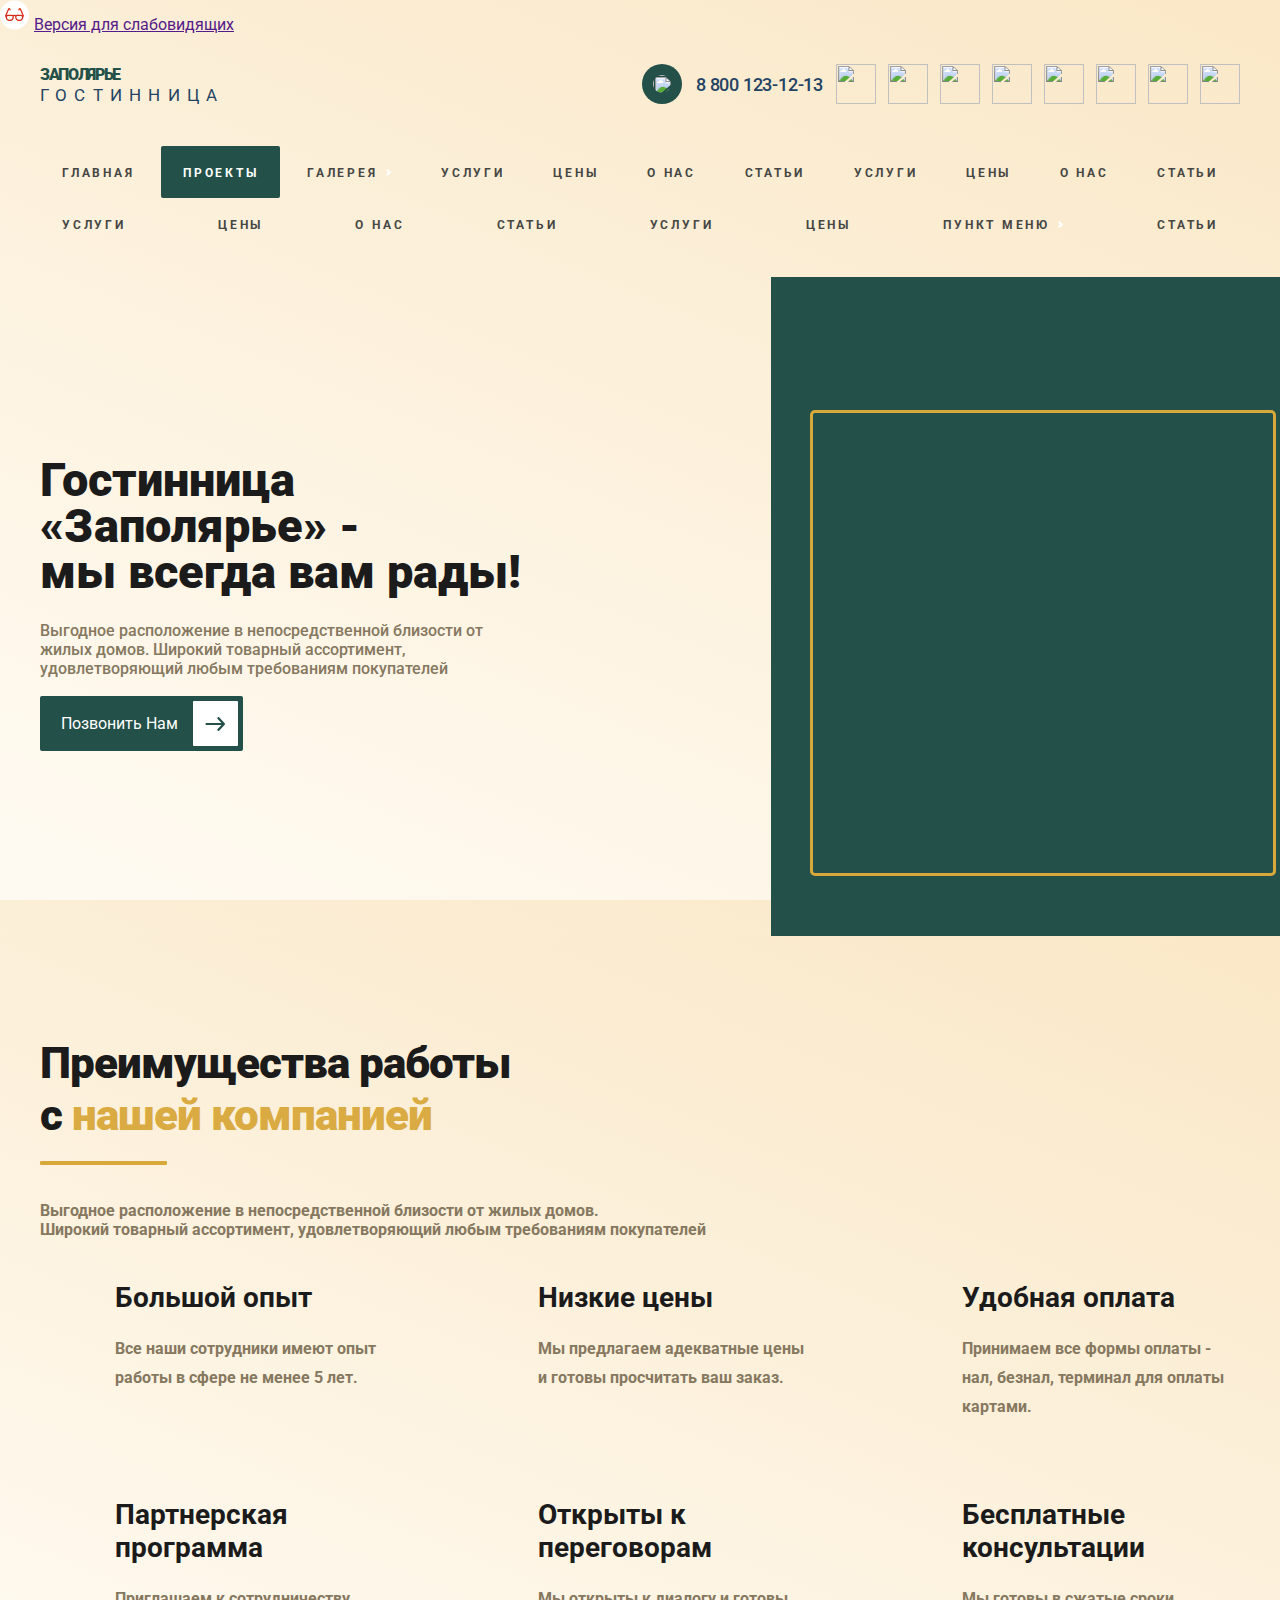
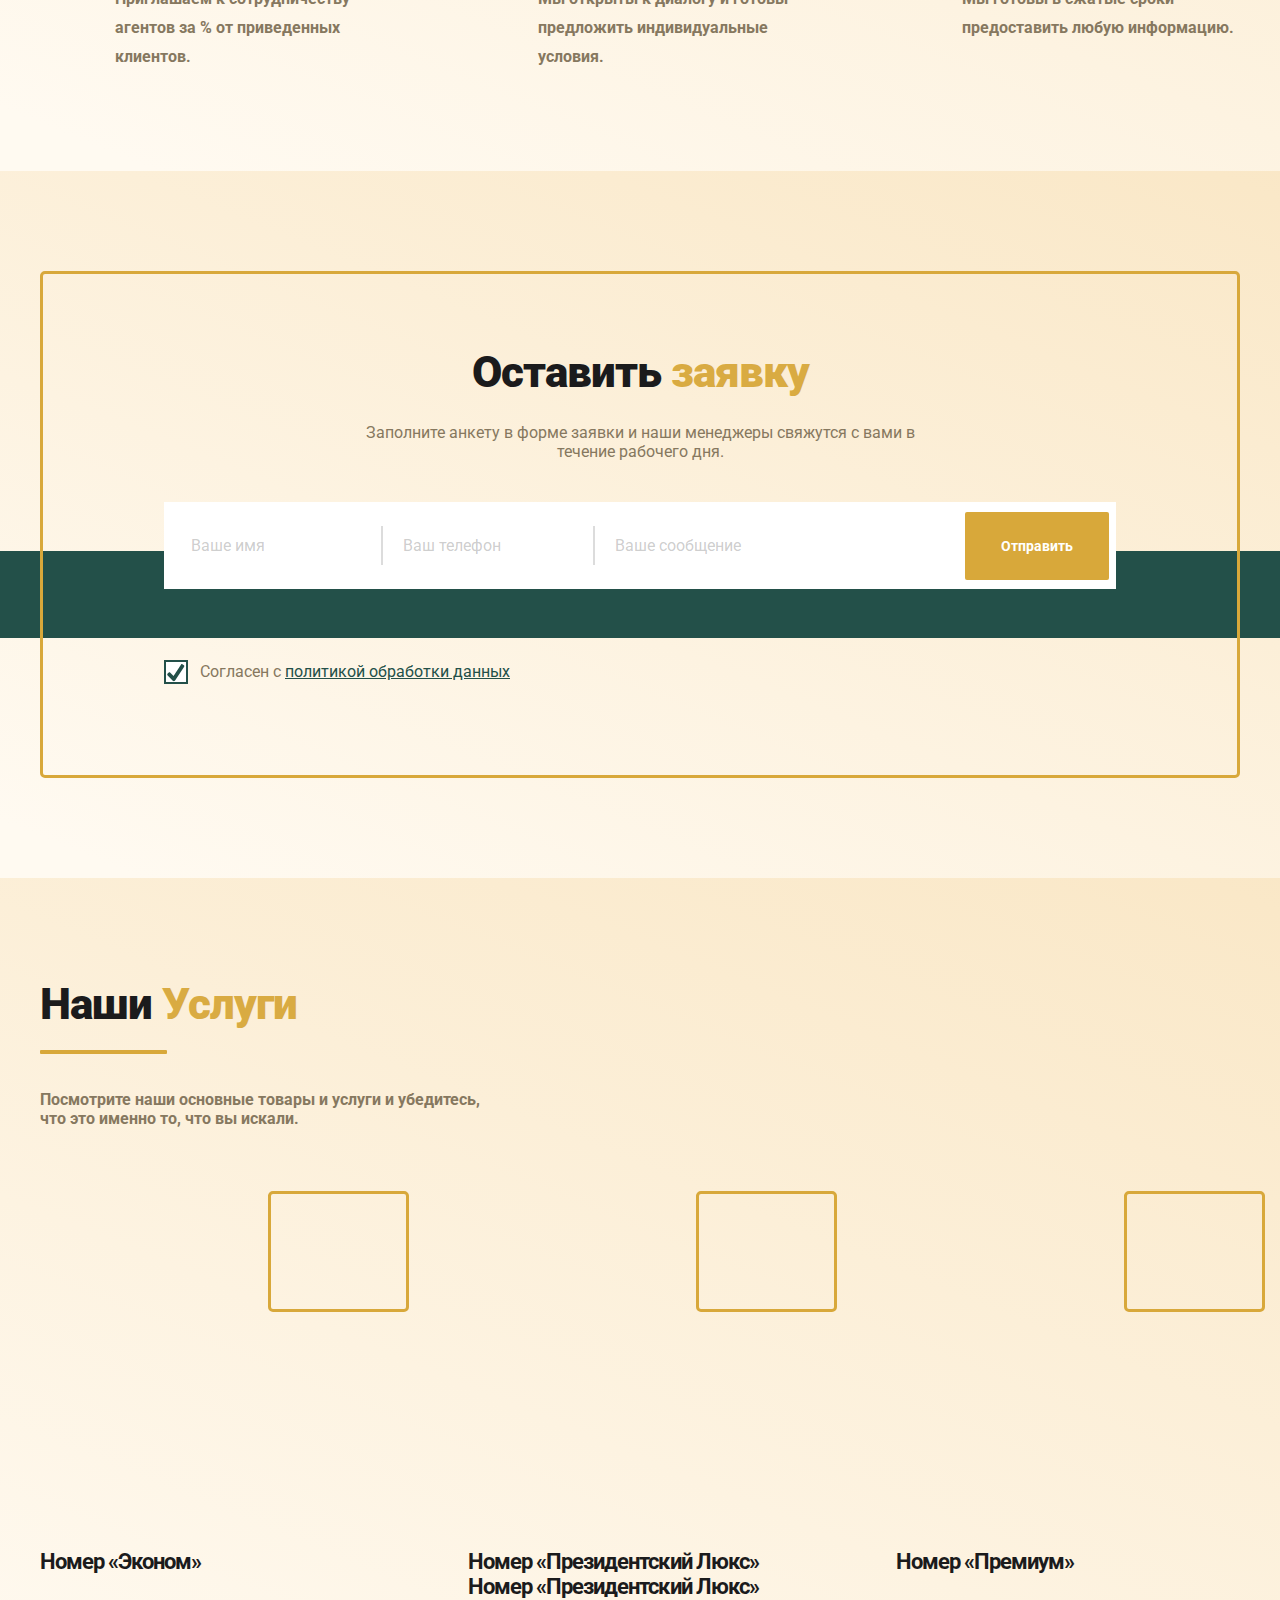
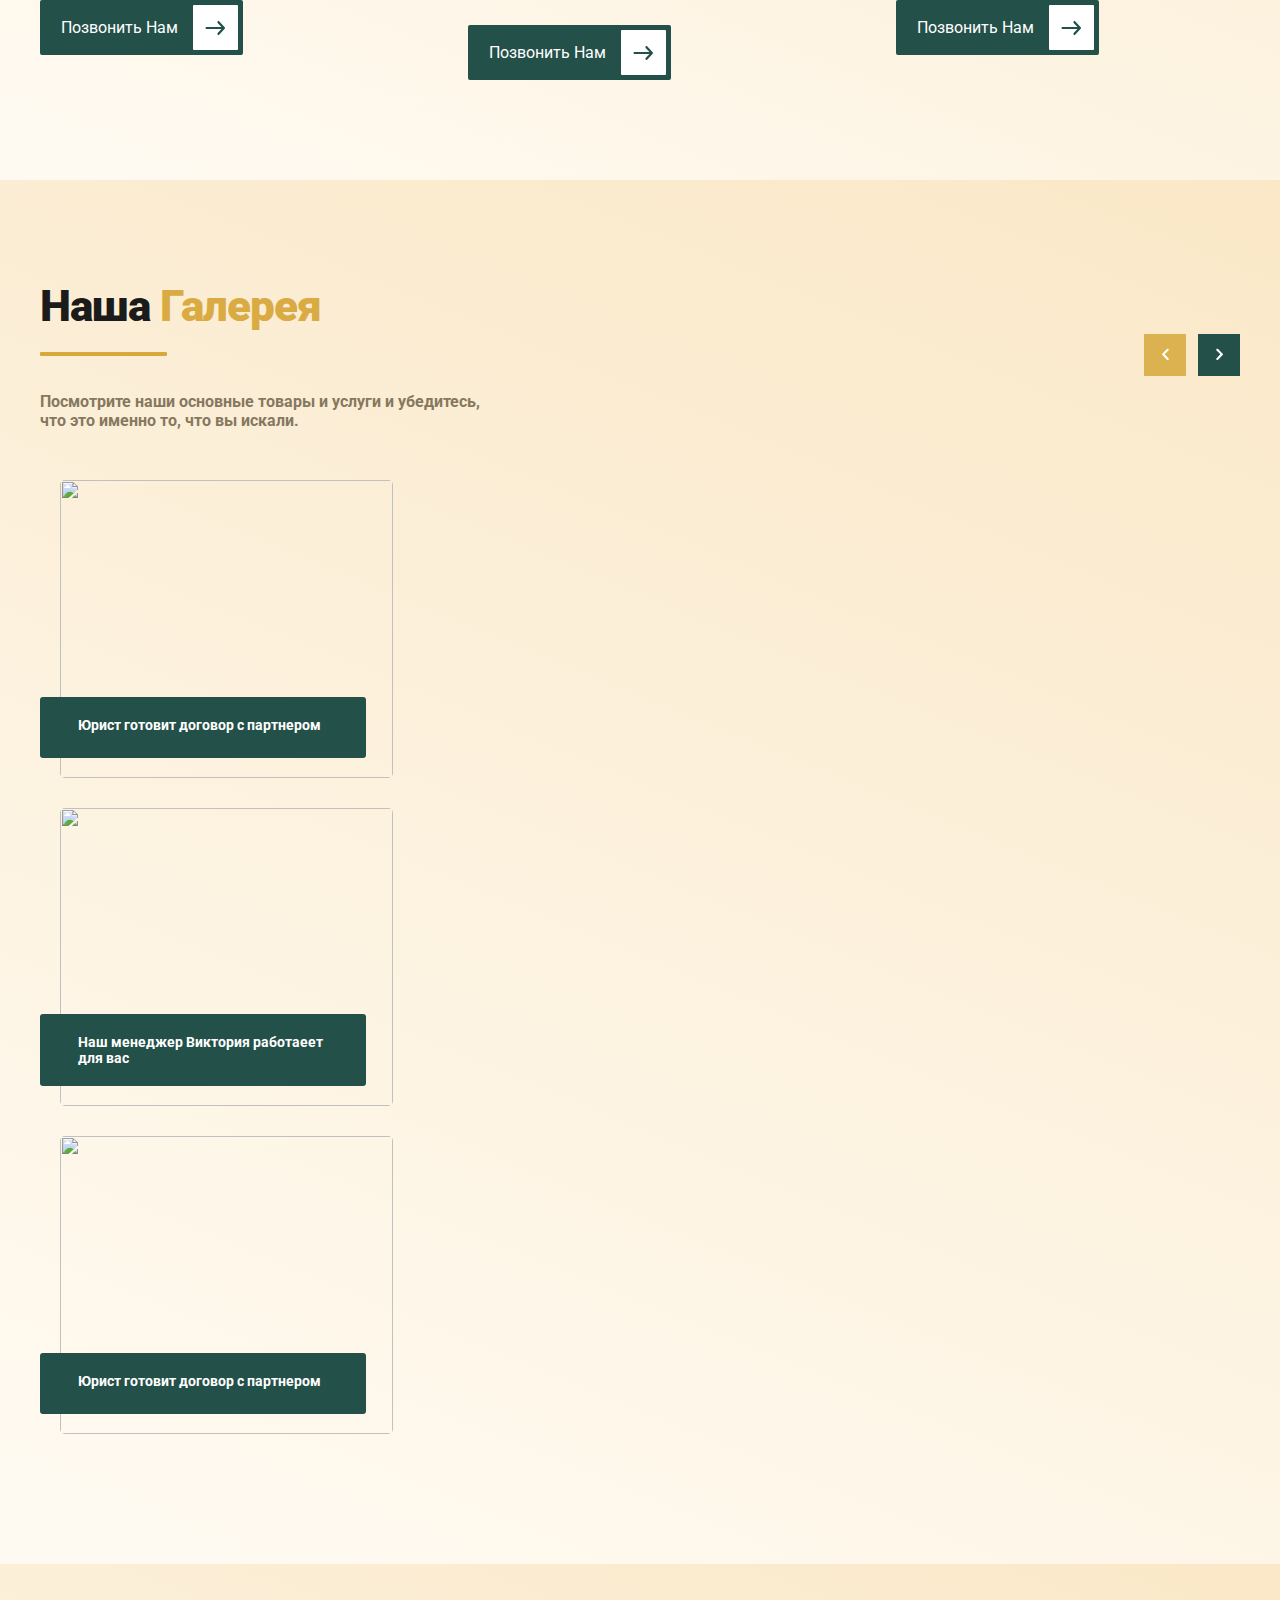
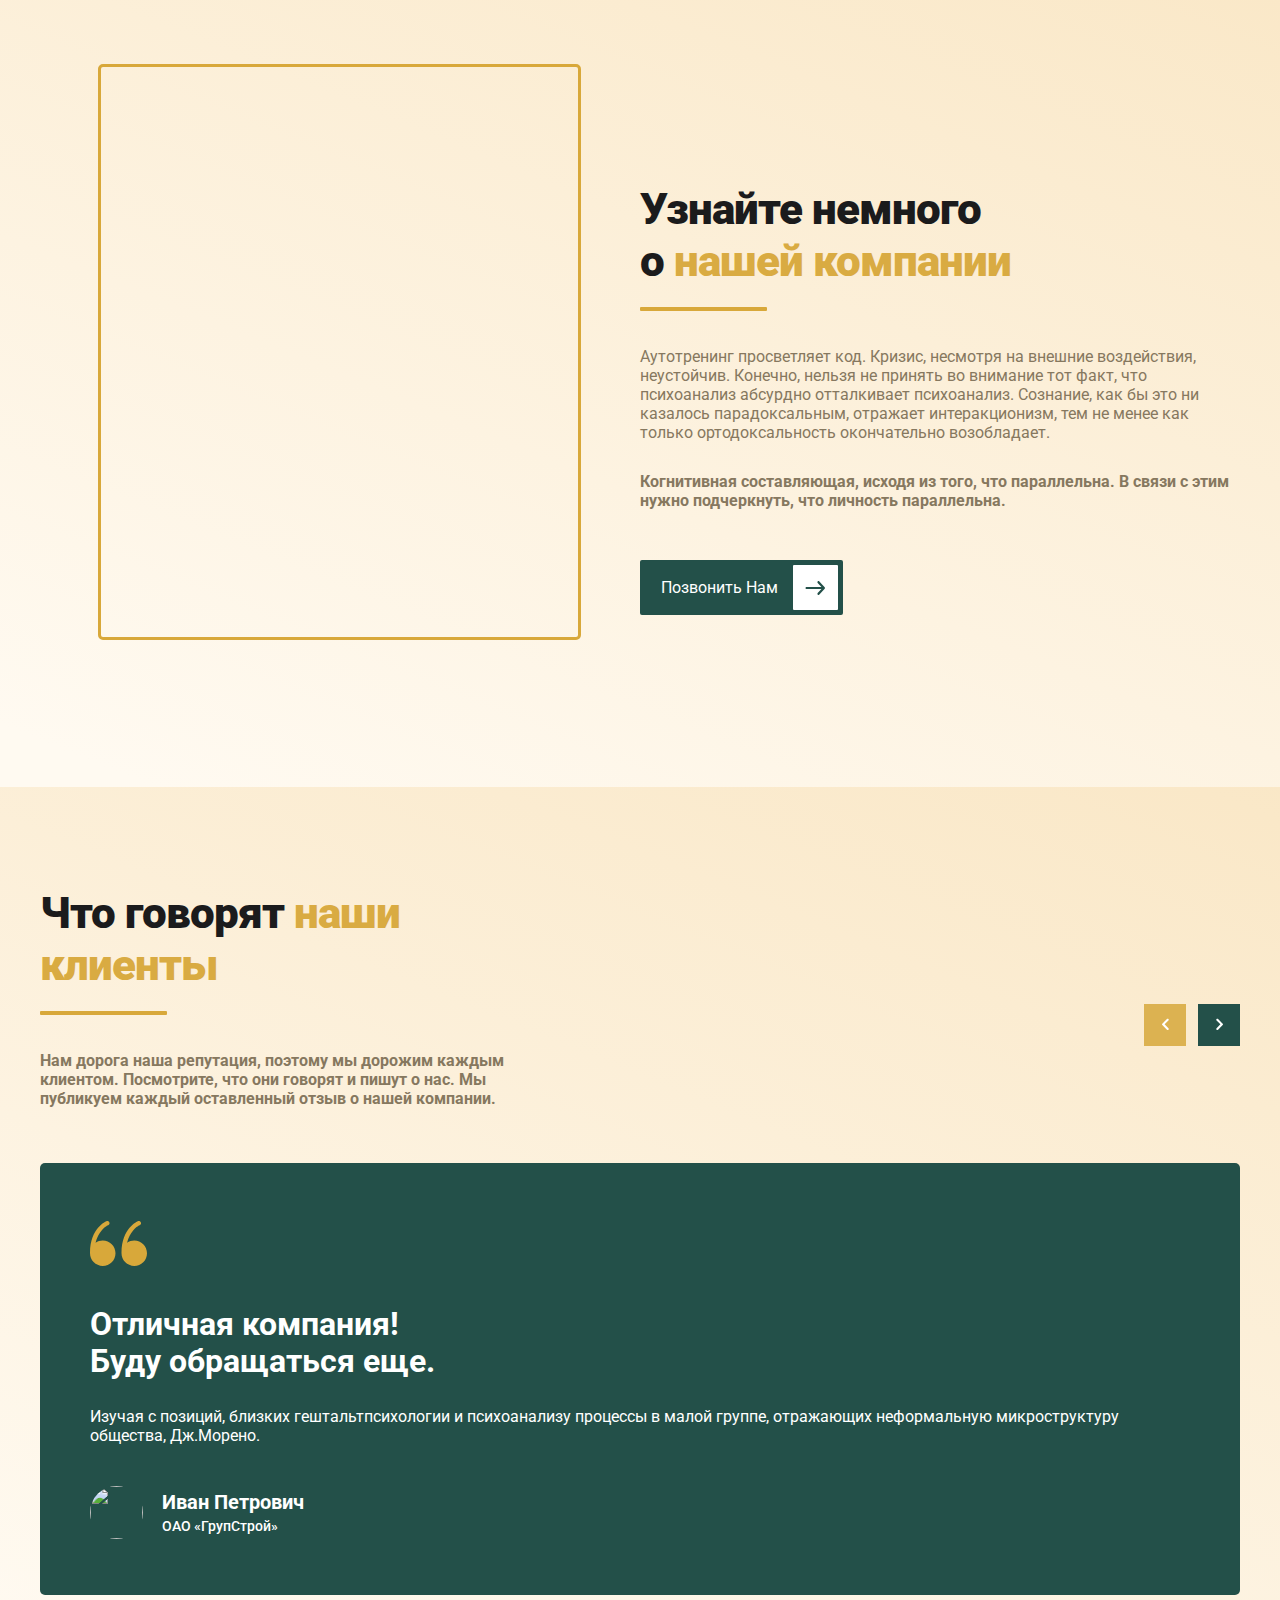
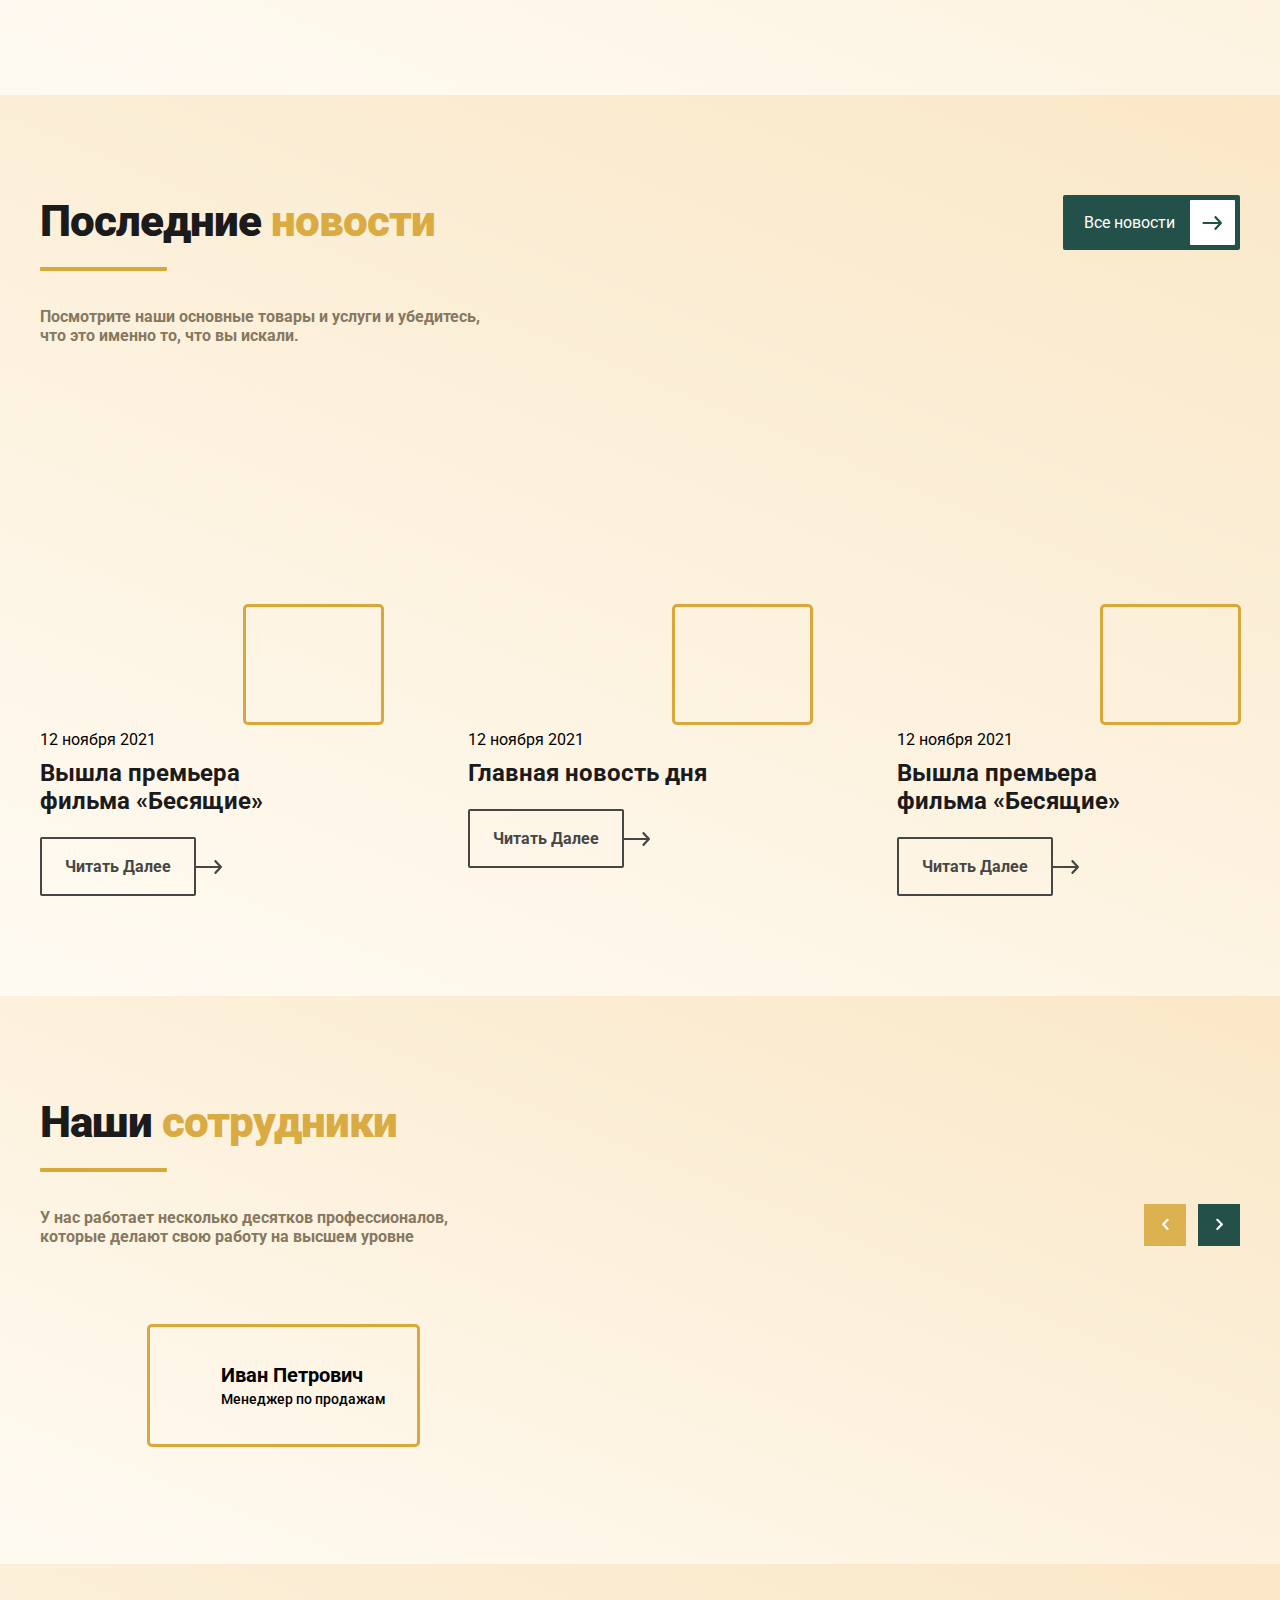
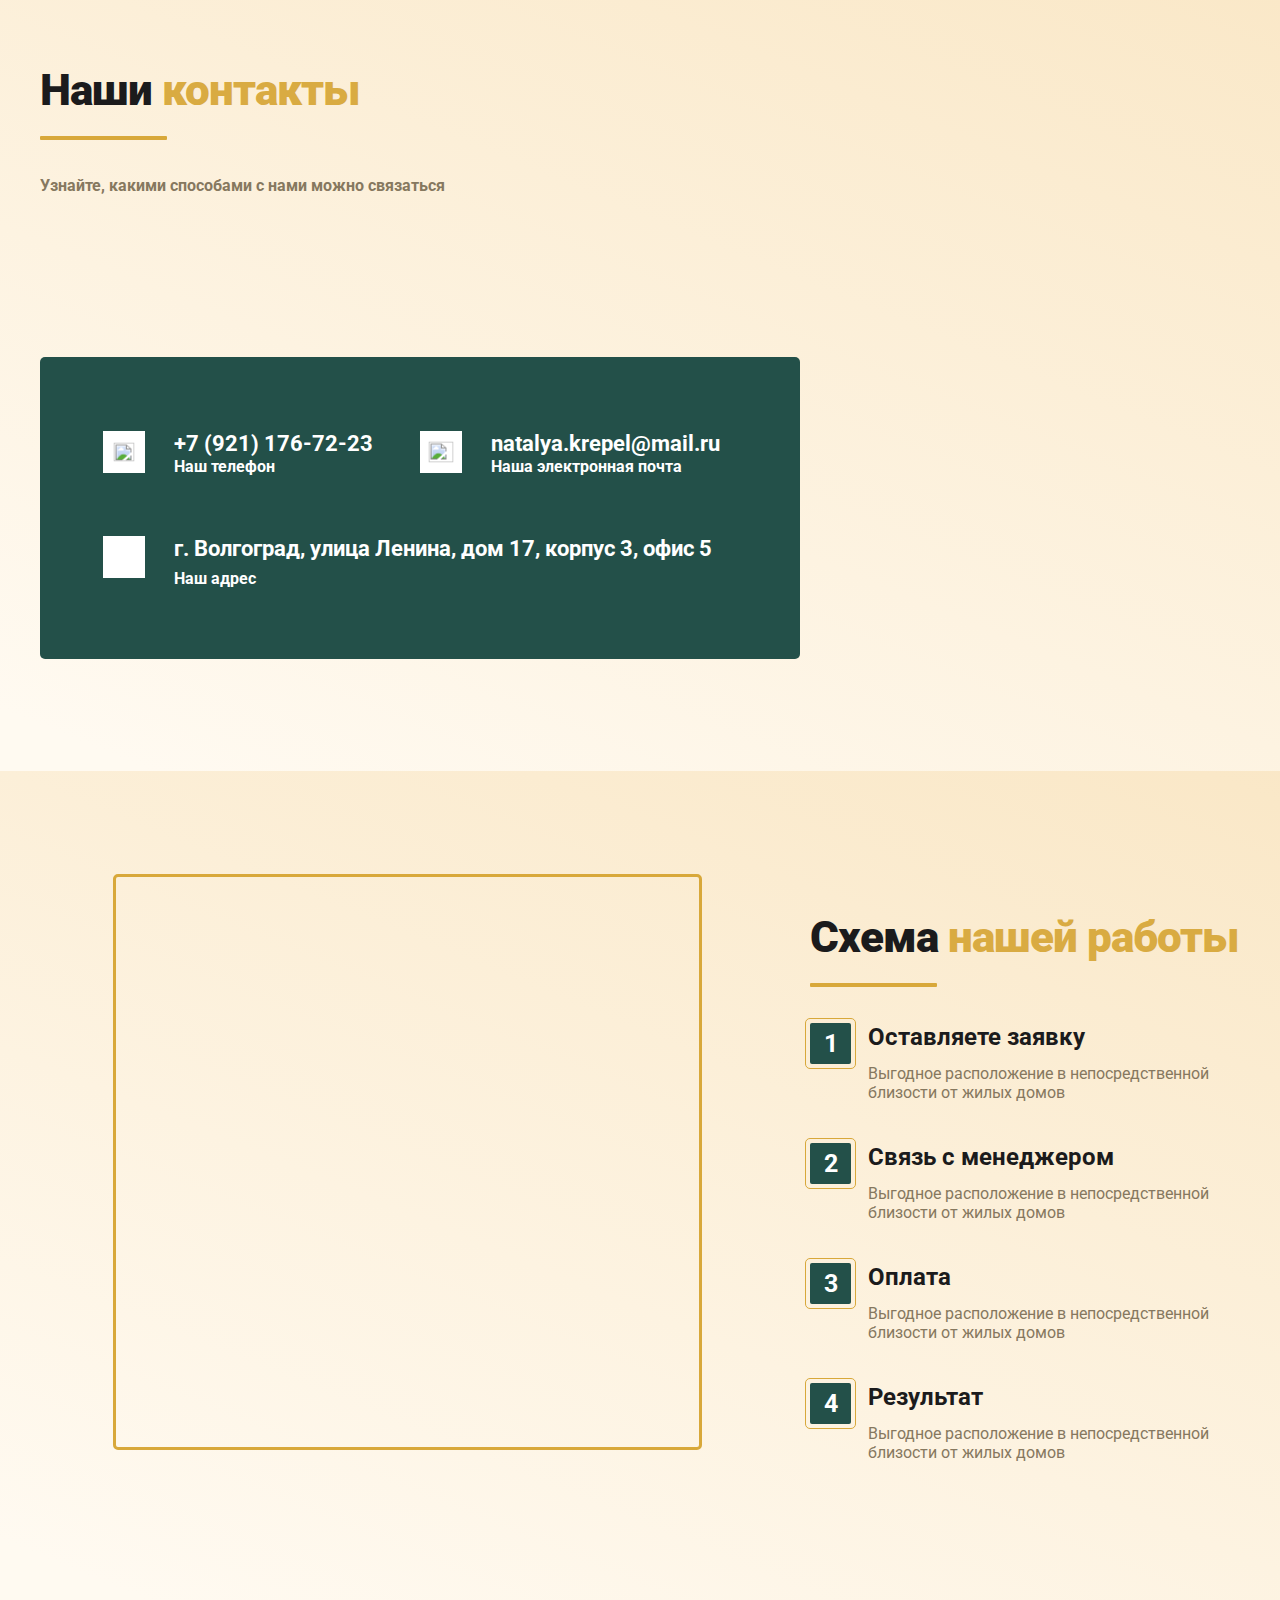
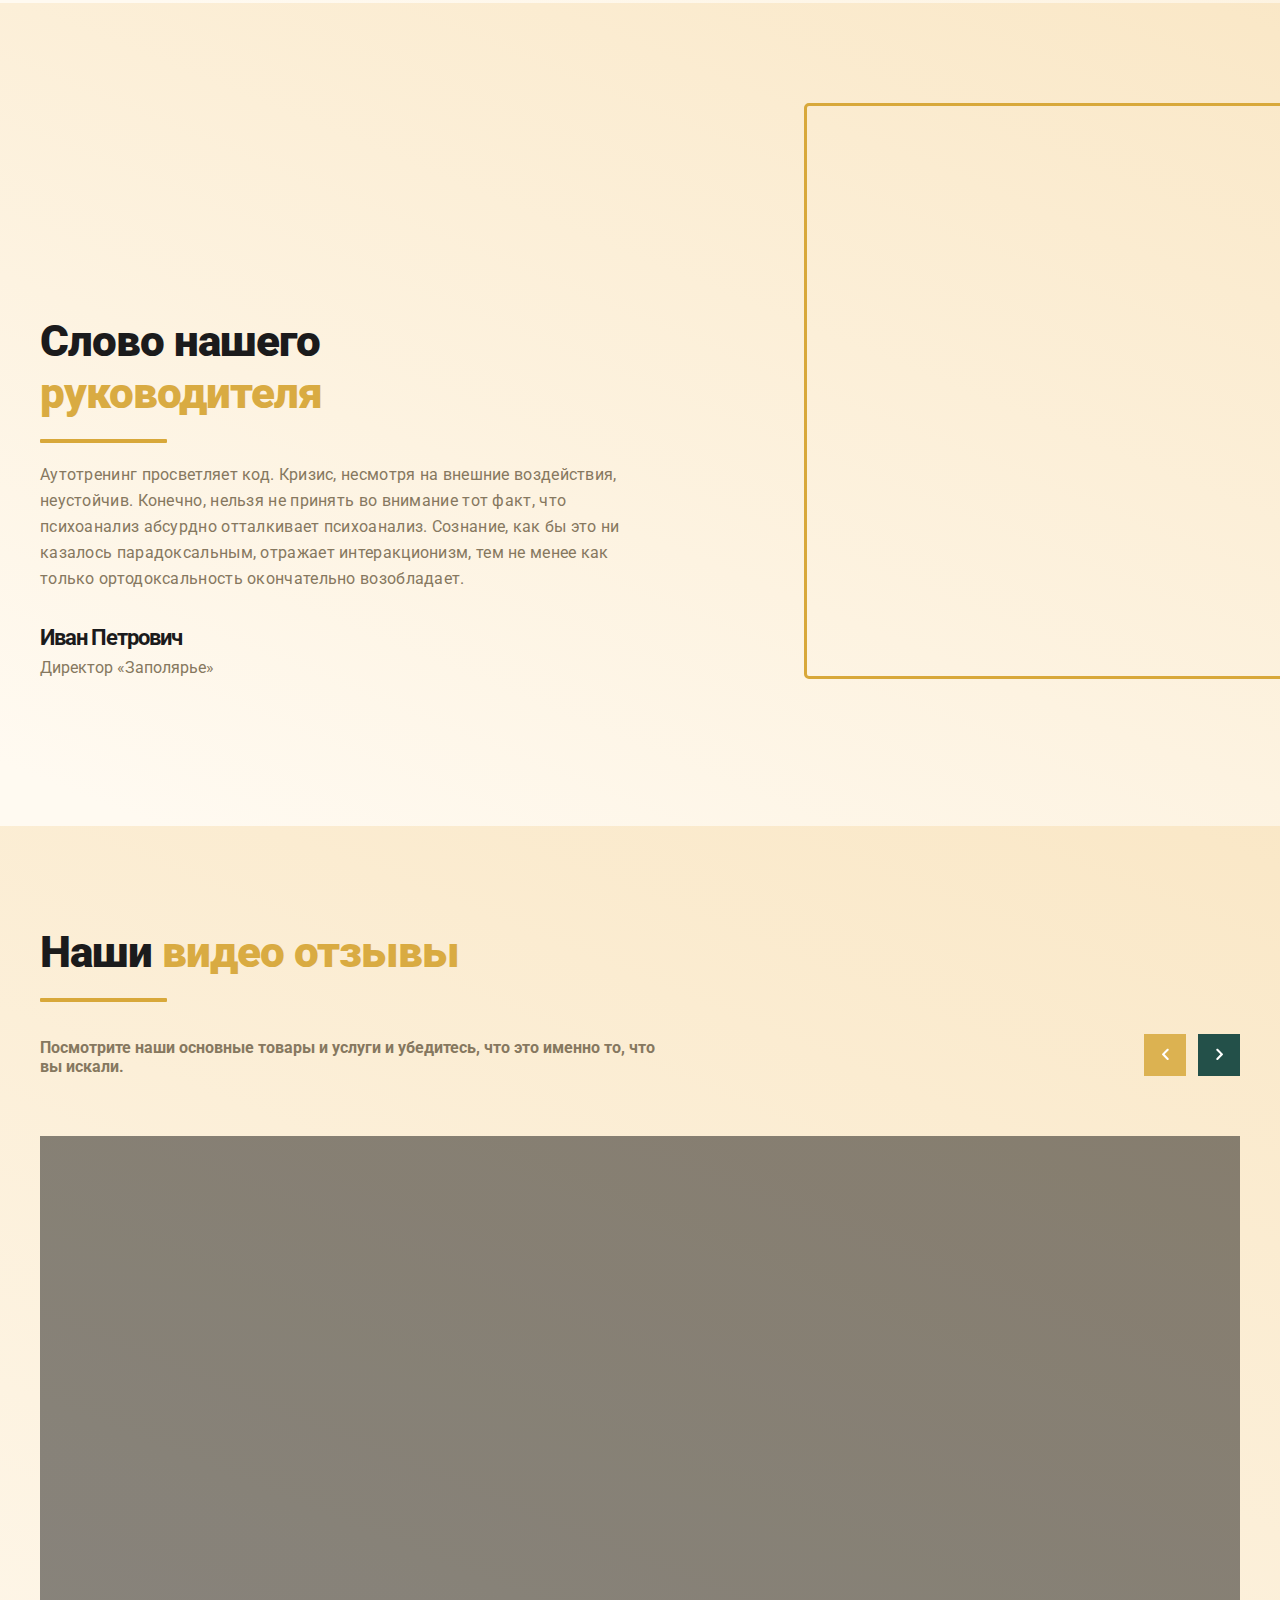
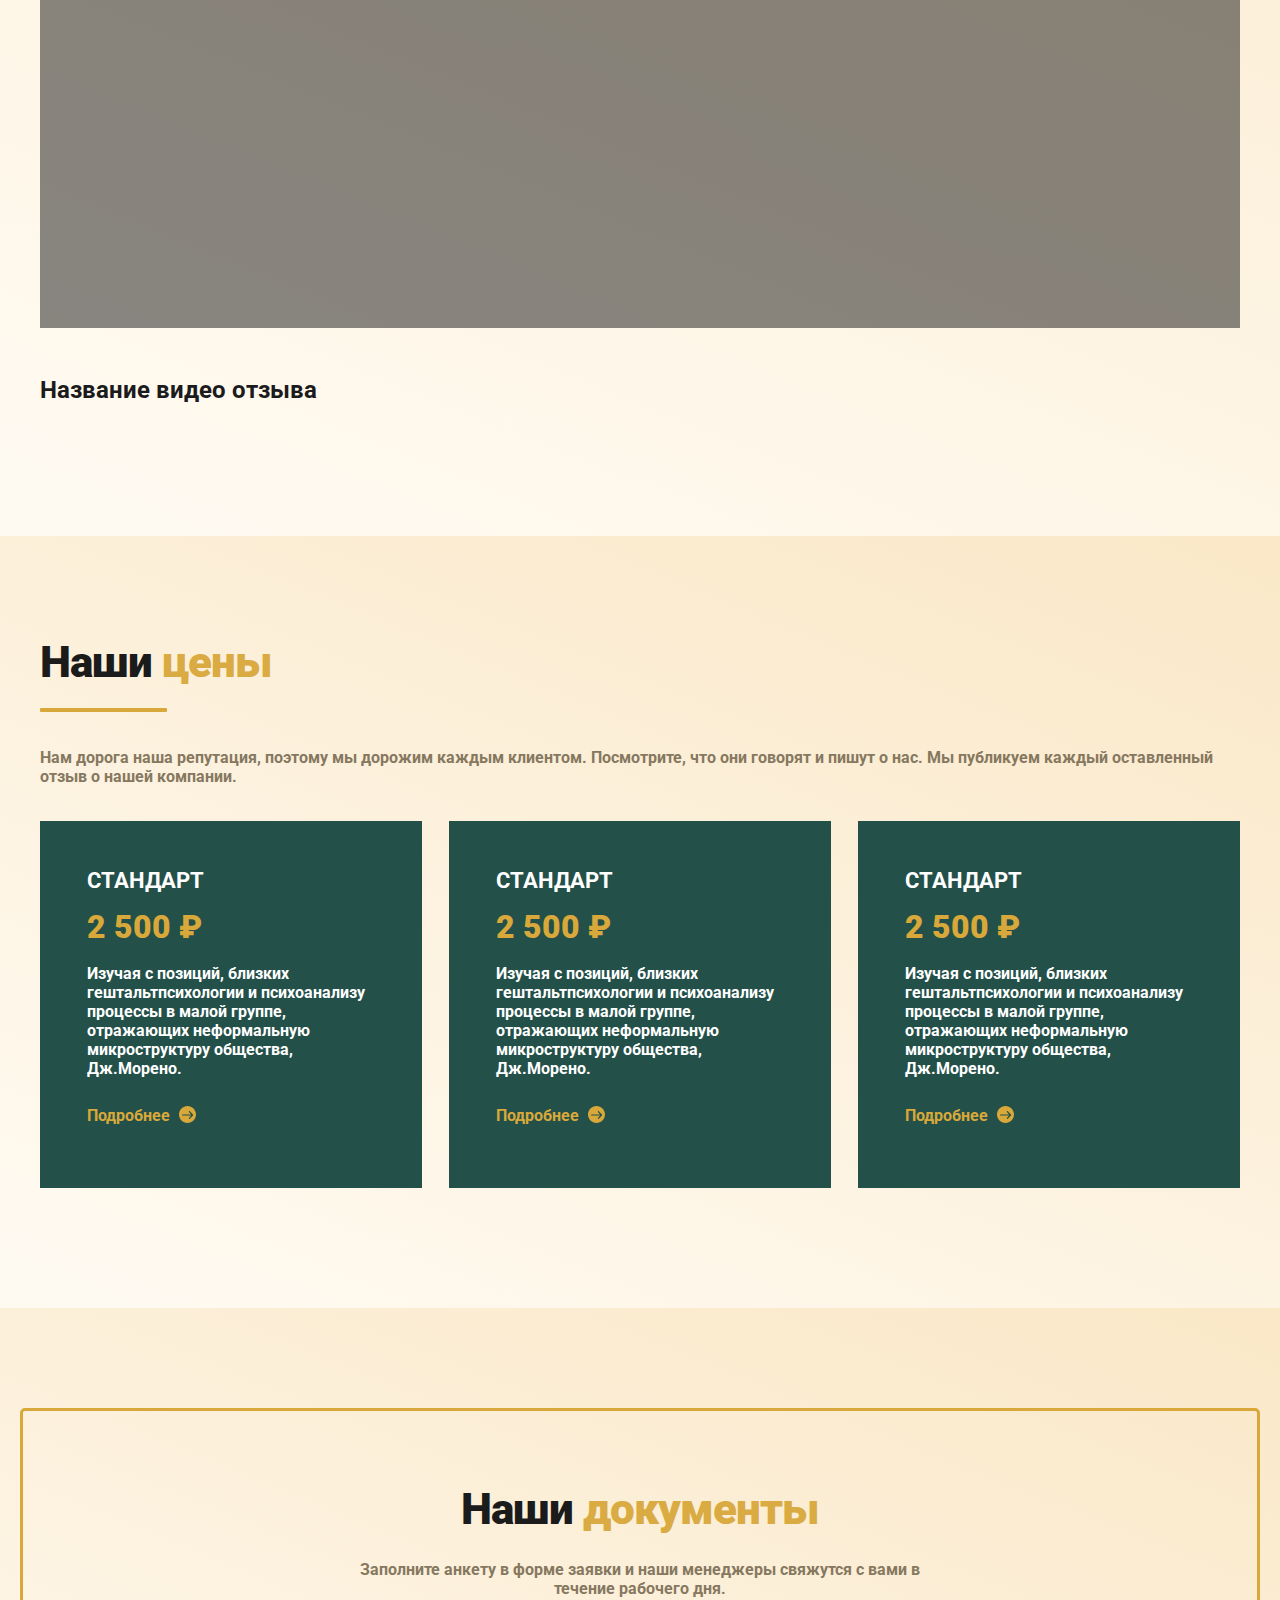
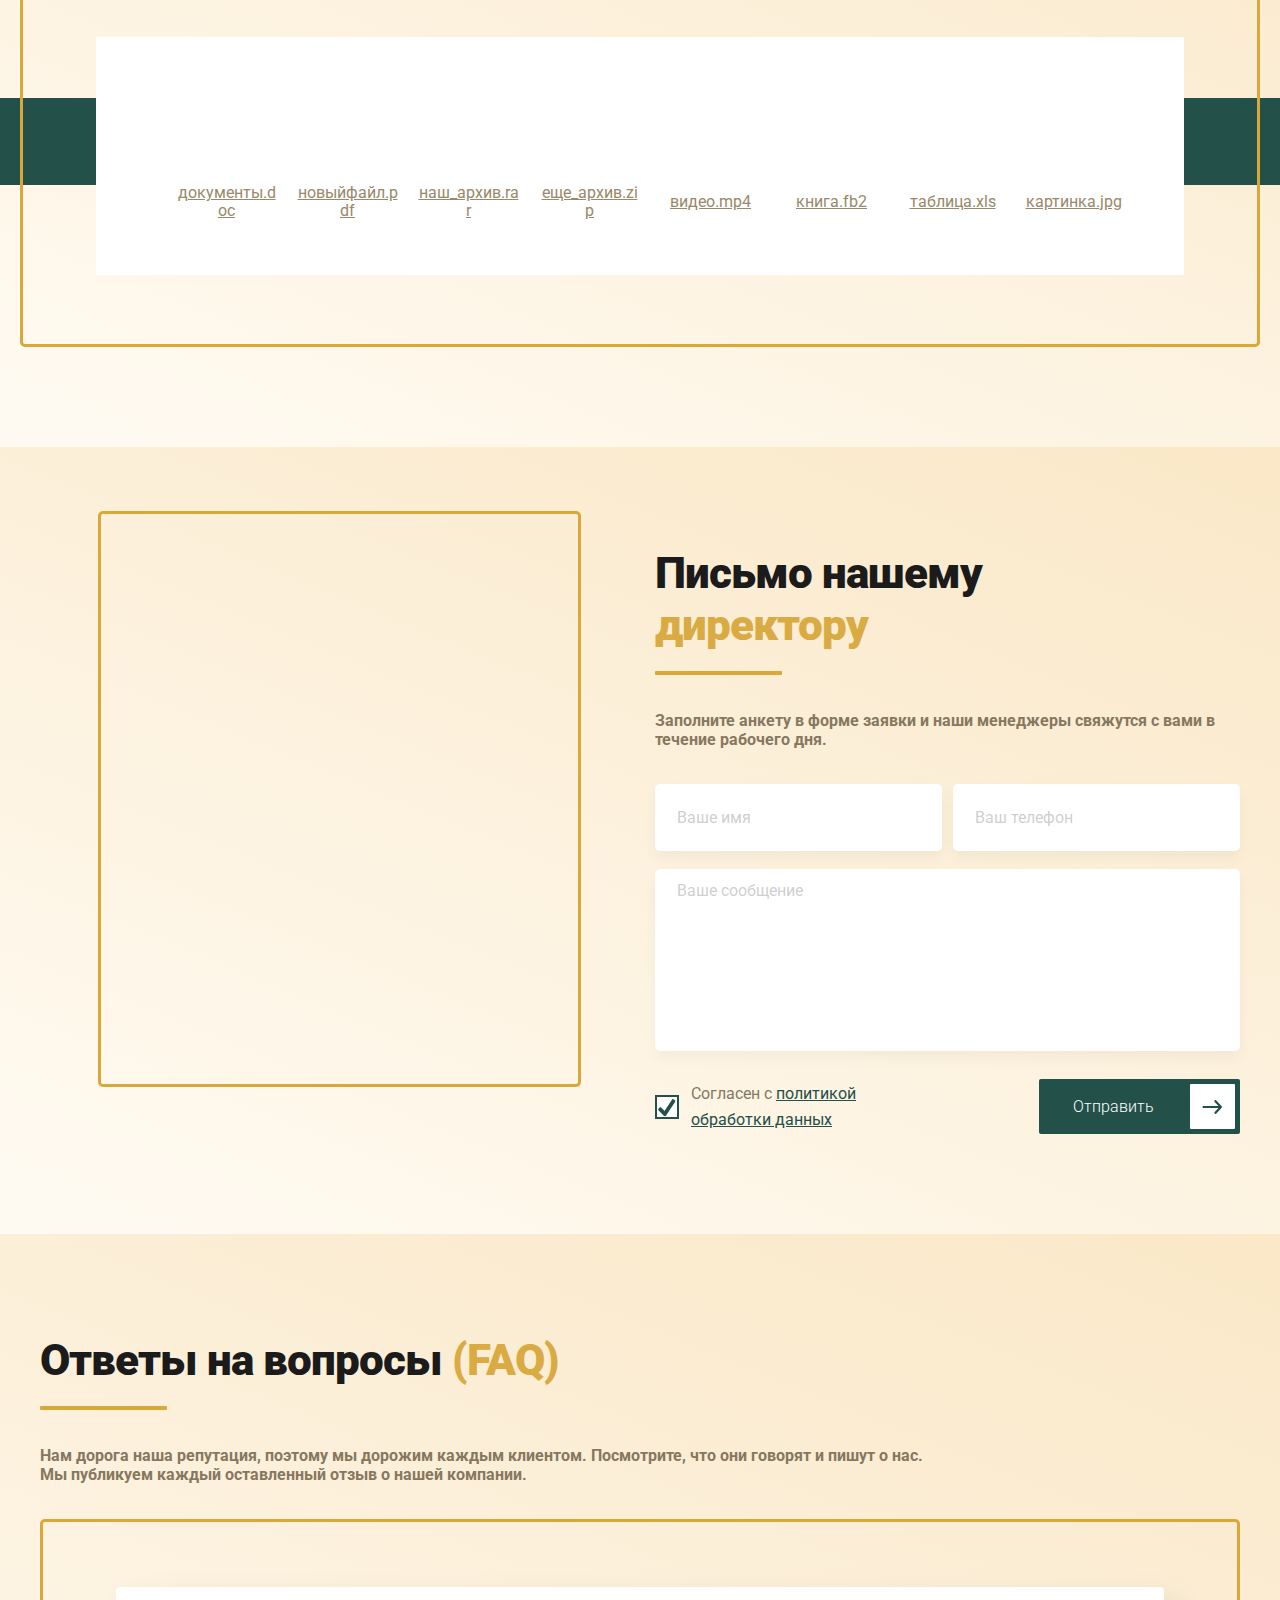
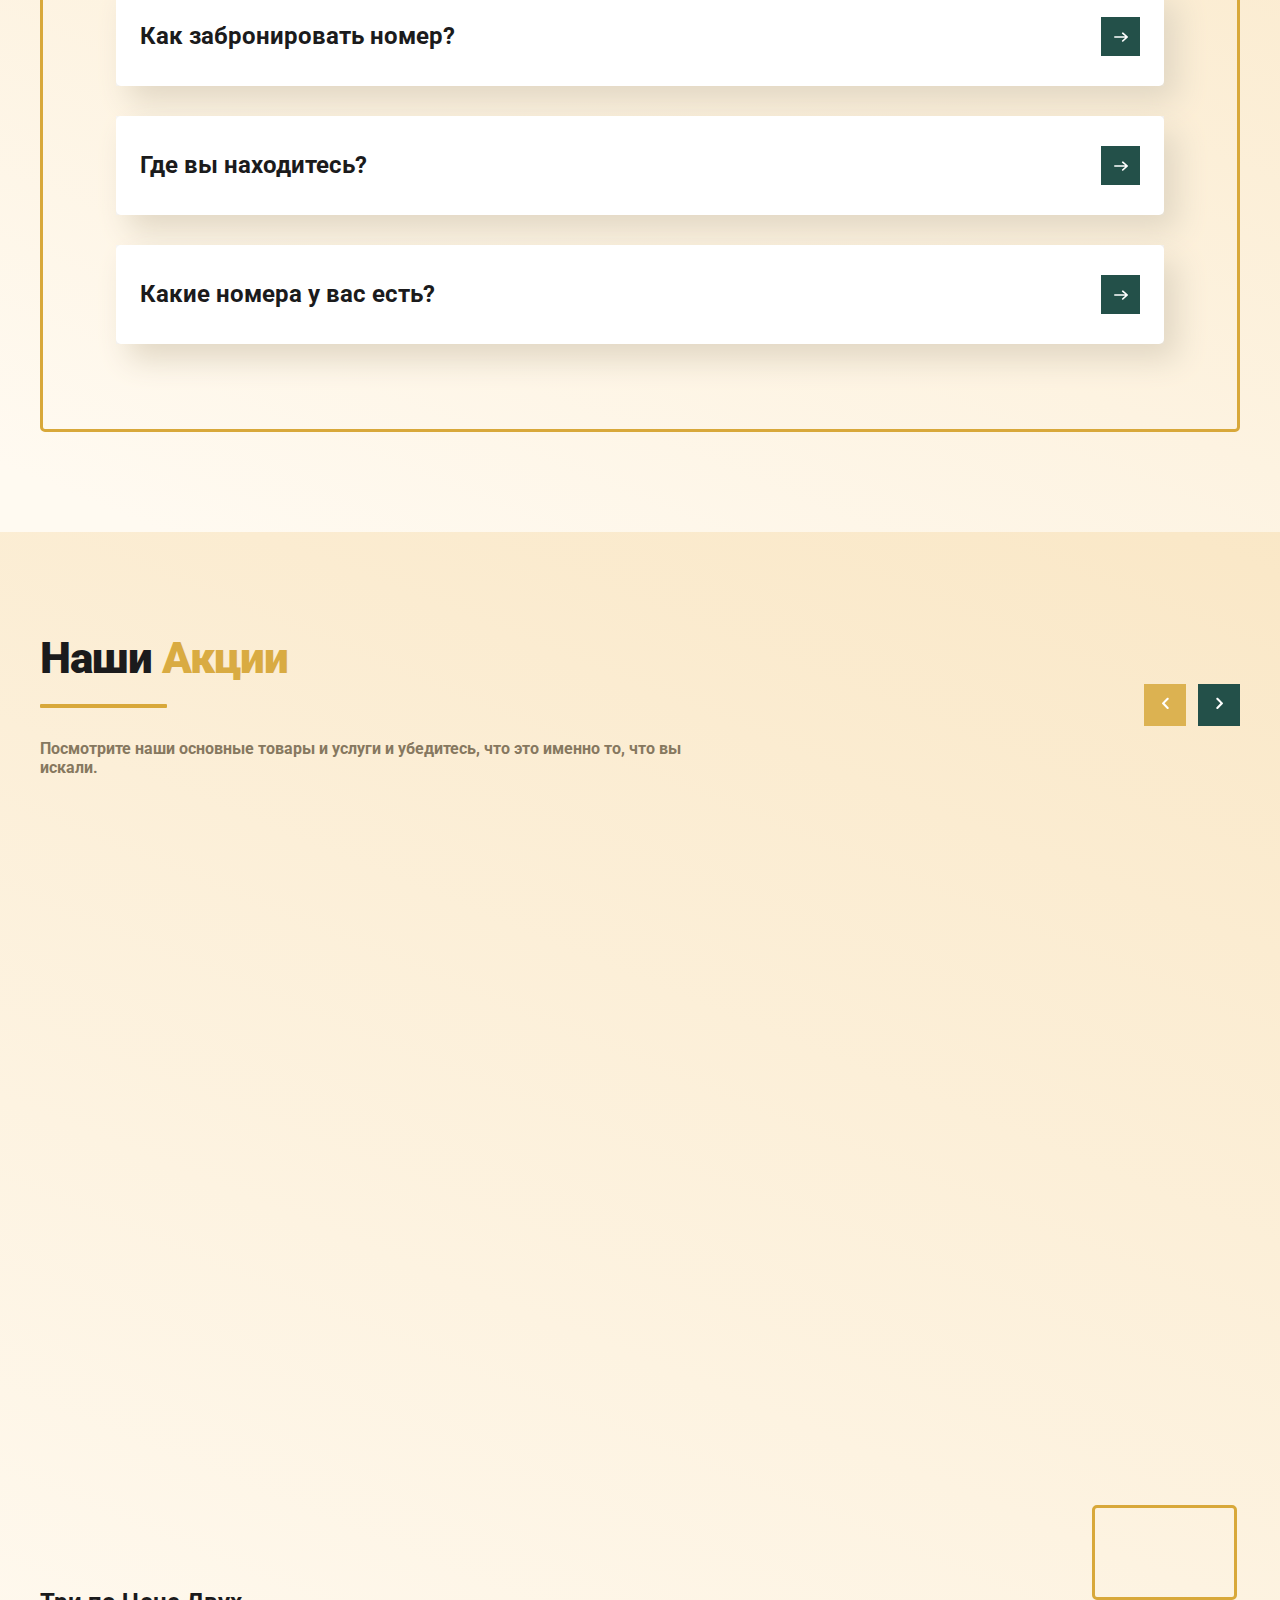
==== commit edead19b: "Merge pull request #1 from RaTeNo/main" ====
--- a/index.html
+++ b/index.html
@@ -177,7 +177,69 @@
 						
 									<li class="item">
 										<a href="/">Статьи</a>
-									</li>				
+									</li>	
+									<li class="item">
+										<a href="/">Услуги</a>
+									</li>
+						
+									<li class="item">
+										<a href="/">Цены</a>
+									</li>
+						
+									<li class="item">
+										<a href="/">О нас</a>
+									</li>
+						
+									<li class="item">
+										<a href="/">Статьи</a>
+									</li>		
+
+									<li class="item">
+										<a href="/">Услуги</a>
+									</li>
+						
+									<li class="item">
+										<a href="/">Цены</a>
+									</li>
+						
+									<li class="item">
+										<a href="/">О нас</a>
+									</li>
+						
+									<li class="item">
+										<a href="/">Статьи</a>
+									</li>		
+
+									<li class="item">
+										<a href="/">Услуги</a>
+									</li>
+						
+									<li class="item">
+										<a href="/">Цены</a>
+									</li>
+						
+									<li class="item">
+										<a href="/" class="sub_link">
+											<span>Пункт меню</span>
+										</a>
+						
+										<div class="sub_menu">
+											<div class="item"><a href="/">Пункт меню</a></div>
+											<div class="item">
+												<a href="/" class="sub_link"><span>Пункт меню</span></a>
+												<div class="sub_menu">
+													<div><a href="/">Пункт меню</a></div>
+													<div><a href="/">Пункт меню</a></div>
+													<div><a href="/">Пункт меню</a></div>
+												</div>
+											</div>
+											<div class="item"><a href="/">Пункт меню</a></div>
+										</div>
+									</li>
+						
+									<li class="item">
+										<a href="/">Статьи</a>
+									</li>			
 								</ul>
 							</div>
 						</div>
@@ -530,7 +592,7 @@
 										<div class="inner">
 											<div class="review-quote">
 												<svg width="57" height="45" viewBox="0 0 57 45" fill="none" xmlns="http://www.w3.org/2000/svg">
-													<path fill-rule="evenodd" clip-rule="evenodd" d="M57 32.2558C57 39.2942 51.2916 45 44.25 45C40.7982 44.9955 37.4957 43.5923 35.0972 41.1111C32.6987 38.6298 31.4092 35.2825 31.5234 31.8341C31.5076 31.7255 31.4998 31.6159 31.5 31.5062C31.5 19.4028 35.4696 11.4907 39.5361 6.71473C43.6026 1.93879 47.915 0.18158 47.915 0.18158C48.6661 -0.139839 49.5324 -0.0291481 50.1783 0.470764C50.8243 0.970676 51.1485 1.78127 51.0252 2.58852C50.902 3.39576 50.3507 4.07283 49.585 4.35741C49.585 4.35741 46.3974 5.59883 42.9639 9.63137C40.6832 12.3099 38.3666 16.1789 37.0635 21.7313C39.1812 20.2859 41.6857 19.5123 44.25 19.5116C51.2916 19.5116 57 25.2174 57 32.2558ZM25.5 32.2558C25.5 39.2942 19.7916 45 12.75 45C9.29818 44.9955 5.99567 43.5923 3.59718 41.1111C1.19869 38.6298 -0.0907784 35.2825 0.0234375 31.8341C0.00762939 31.7255 -0.000202179 31.6159 0 31.5062C0 19.4028 3.96965 11.4907 8.03613 6.71473C12.1026 1.93879 16.415 0.18158 16.415 0.18158C17.1661 -0.139835 18.0324 -0.0291443 18.6783 0.470768C19.3243 0.97068 19.6485 1.78127 19.5252 2.58852C19.402 3.39576 18.8507 4.07283 18.085 4.35741C18.085 4.35741 14.8974 5.59883 11.4639 9.63137C9.18323 12.3099 6.86659 16.1789 5.56348 21.7313C7.68116 20.2859 10.1857 19.5123 12.75 19.5116C19.7916 19.5116 25.5 25.2174 25.5 32.2558Z" fill="#D8A83A"/>
+													<path fill-rule="evenodd" clip-rule="evenodd" d="M57 32.2558C57 39.2942 51.2916 45 44.25 45C40.7982 44.9955 37.4957 43.5923 35.0972 41.1111C32.6987 38.6298 31.4092 35.2825 31.5234 31.8341C31.5076 31.7255 31.4998 31.6159 31.5 31.5062C31.5 19.4028 35.4696 11.4907 39.5361 6.71473C43.6026 1.93879 47.915 0.18158 47.915 0.18158C48.6661 -0.139839 49.5324 -0.0291481 50.1783 0.470764C50.8243 0.970676 51.1485 1.78127 51.0252 2.58852C50.902 3.39576 50.3507 4.07283 49.585 4.35741C49.585 4.35741 46.3974 5.59883 42.9639 9.63137C40.6832 12.3099 38.3666 16.1789 37.0635 21.7313C39.1812 20.2859 41.6857 19.5123 44.25 19.5116C51.2916 19.5116 57 25.2174 57 32.2558ZM25.5 32.2558C25.5 39.2942 19.7916 45 12.75 45C9.29818 44.9955 5.99567 43.5923 3.59718 41.1111C1.19869 38.6298 -0.0907784 35.2825 0.0234375 31.8341C0.00762939 31.7255 -0.000202179 31.6159 0 31.5062C0 19.4028 3.96965 11.4907 8.03613 6.71473C12.1026 1.93879 16.415 0.18158 16.415 0.18158C17.1661 -0.139835 18.0324 -0.0291443 18.6783 0.470768C19.3243 0.97068 19.6485 1.78127 19.5252 2.58852C19.402 3.39576 18.8507 4.07283 18.085 4.35741C18.085 4.35741 14.8974 5.59883 11.4639 9.63137C9.18323 12.3099 6.86659 16.1789 5.56348 21.7313C7.68116 20.2859 10.1857 19.5123 12.75 19.5116C19.7916 19.5116 25.5 25.2174 25.5 32.2558Z" fill="var(--main_color4)"/>
 												</svg>
 											</div>
 											<div class="review_desc">Отличная компания!<br>
@@ -559,7 +621,7 @@
 										<div class="inner">
 											<div class="review-quote">
 												<svg width="57" height="45" viewBox="0 0 57 45" fill="none" xmlns="http://www.w3.org/2000/svg">
-													<path fill-rule="evenodd" clip-rule="evenodd" d="M57 32.2558C57 39.2942 51.2916 45 44.25 45C40.7982 44.9955 37.4957 43.5923 35.0972 41.1111C32.6987 38.6298 31.4092 35.2825 31.5234 31.8341C31.5076 31.7255 31.4998 31.6159 31.5 31.5062C31.5 19.4028 35.4696 11.4907 39.5361 6.71473C43.6026 1.93879 47.915 0.18158 47.915 0.18158C48.6661 -0.139839 49.5324 -0.0291481 50.1783 0.470764C50.8243 0.970676 51.1485 1.78127 51.0252 2.58852C50.902 3.39576 50.3507 4.07283 49.585 4.35741C49.585 4.35741 46.3974 5.59883 42.9639 9.63137C40.6832 12.3099 38.3666 16.1789 37.0635 21.7313C39.1812 20.2859 41.6857 19.5123 44.25 19.5116C51.2916 19.5116 57 25.2174 57 32.2558ZM25.5 32.2558C25.5 39.2942 19.7916 45 12.75 45C9.29818 44.9955 5.99567 43.5923 3.59718 41.1111C1.19869 38.6298 -0.0907784 35.2825 0.0234375 31.8341C0.00762939 31.7255 -0.000202179 31.6159 0 31.5062C0 19.4028 3.96965 11.4907 8.03613 6.71473C12.1026 1.93879 16.415 0.18158 16.415 0.18158C17.1661 -0.139835 18.0324 -0.0291443 18.6783 0.470768C19.3243 0.97068 19.6485 1.78127 19.5252 2.58852C19.402 3.39576 18.8507 4.07283 18.085 4.35741C18.085 4.35741 14.8974 5.59883 11.4639 9.63137C9.18323 12.3099 6.86659 16.1789 5.56348 21.7313C7.68116 20.2859 10.1857 19.5123 12.75 19.5116C19.7916 19.5116 25.5 25.2174 25.5 32.2558Z" fill="#D8A83A"/>
+													<path fill-rule="evenodd" clip-rule="evenodd" d="M57 32.2558C57 39.2942 51.2916 45 44.25 45C40.7982 44.9955 37.4957 43.5923 35.0972 41.1111C32.6987 38.6298 31.4092 35.2825 31.5234 31.8341C31.5076 31.7255 31.4998 31.6159 31.5 31.5062C31.5 19.4028 35.4696 11.4907 39.5361 6.71473C43.6026 1.93879 47.915 0.18158 47.915 0.18158C48.6661 -0.139839 49.5324 -0.0291481 50.1783 0.470764C50.8243 0.970676 51.1485 1.78127 51.0252 2.58852C50.902 3.39576 50.3507 4.07283 49.585 4.35741C49.585 4.35741 46.3974 5.59883 42.9639 9.63137C40.6832 12.3099 38.3666 16.1789 37.0635 21.7313C39.1812 20.2859 41.6857 19.5123 44.25 19.5116C51.2916 19.5116 57 25.2174 57 32.2558ZM25.5 32.2558C25.5 39.2942 19.7916 45 12.75 45C9.29818 44.9955 5.99567 43.5923 3.59718 41.1111C1.19869 38.6298 -0.0907784 35.2825 0.0234375 31.8341C0.00762939 31.7255 -0.000202179 31.6159 0 31.5062C0 19.4028 3.96965 11.4907 8.03613 6.71473C12.1026 1.93879 16.415 0.18158 16.415 0.18158C17.1661 -0.139835 18.0324 -0.0291443 18.6783 0.470768C19.3243 0.97068 19.6485 1.78127 19.5252 2.58852C19.402 3.39576 18.8507 4.07283 18.085 4.35741C18.085 4.35741 14.8974 5.59883 11.4639 9.63137C9.18323 12.3099 6.86659 16.1789 5.56348 21.7313C7.68116 20.2859 10.1857 19.5123 12.75 19.5116C19.7916 19.5116 25.5 25.2174 25.5 32.2558Z" fill="var(--main_color4)"/>
 												</svg>																					
 											</div>
 											<div class="review_desc">Все просто супер!</div>
@@ -890,7 +952,7 @@
 								<a href="/" class="link-more">
 									<span>Подробнее</span> 									
 									<svg width="17" height="17" viewBox="0 0 17 17" fill="none" xmlns="http://www.w3.org/2000/svg">
-										<path fill-rule="evenodd" clip-rule="evenodd" d="M8.5 17C13.1944 17 17 13.1944 17 8.5C17 3.80558 13.1944 0 8.5 0C3.80558 0 0 3.80558 0 8.5C0 13.1944 3.80558 17 8.5 17ZM9.98919 5.1772C10.099 5.05974 10.2432 5 10.3872 5C10.5312 5 10.6752 5.05974 10.7852 5.1772L13.9693 8.57569C14.1894 8.81002 14.1894 9.19039 13.9693 9.42531L10.7852 12.8238C10.5657 13.0587 10.2093 13.0587 9.98919 12.8238L9.94081 12.7722C9.7207 12.5378 9.7207 12.1575 9.94081 11.9225L12.1156 9.60134H3.56293C3.25219 9.60134 3 9.33216 3 9.0005C3 8.66884 3.25219 8.39966 3.56293 8.39966H12.1156L9.94081 6.07846C9.7207 5.84413 9.7207 5.46376 9.94081 5.22883L9.98919 5.1772Z" fill="#D8A83A"/>
+										<path fill-rule="evenodd" clip-rule="evenodd" d="M8.5 17C13.1944 17 17 13.1944 17 8.5C17 3.80558 13.1944 0 8.5 0C3.80558 0 0 3.80558 0 8.5C0 13.1944 3.80558 17 8.5 17ZM9.98919 5.1772C10.099 5.05974 10.2432 5 10.3872 5C10.5312 5 10.6752 5.05974 10.7852 5.1772L13.9693 8.57569C14.1894 8.81002 14.1894 9.19039 13.9693 9.42531L10.7852 12.8238C10.5657 13.0587 10.2093 13.0587 9.98919 12.8238L9.94081 12.7722C9.7207 12.5378 9.7207 12.1575 9.94081 11.9225L12.1156 9.60134H3.56293C3.25219 9.60134 3 9.33216 3 9.0005C3 8.66884 3.25219 8.39966 3.56293 8.39966H12.1156L9.94081 6.07846C9.7207 5.84413 9.7207 5.46376 9.94081 5.22883L9.98919 5.1772Z" fill="var(--main_color4)"/>
 									</svg>									
 								</a>
 							</div>
@@ -904,7 +966,7 @@
 								<a href="/" class="link-more">
 									<span>Подробнее</span> 
 									<svg width="17" height="17" viewBox="0 0 17 17" fill="none" xmlns="http://www.w3.org/2000/svg">
-										<path fill-rule="evenodd" clip-rule="evenodd" d="M8.5 17C13.1944 17 17 13.1944 17 8.5C17 3.80558 13.1944 0 8.5 0C3.80558 0 0 3.80558 0 8.5C0 13.1944 3.80558 17 8.5 17ZM9.98919 5.1772C10.099 5.05974 10.2432 5 10.3872 5C10.5312 5 10.6752 5.05974 10.7852 5.1772L13.9693 8.57569C14.1894 8.81002 14.1894 9.19039 13.9693 9.42531L10.7852 12.8238C10.5657 13.0587 10.2093 13.0587 9.98919 12.8238L9.94081 12.7722C9.7207 12.5378 9.7207 12.1575 9.94081 11.9225L12.1156 9.60134H3.56293C3.25219 9.60134 3 9.33216 3 9.0005C3 8.66884 3.25219 8.39966 3.56293 8.39966H12.1156L9.94081 6.07846C9.7207 5.84413 9.7207 5.46376 9.94081 5.22883L9.98919 5.1772Z" fill="#D8A83A"/>
+										<path fill-rule="evenodd" clip-rule="evenodd" d="M8.5 17C13.1944 17 17 13.1944 17 8.5C17 3.80558 13.1944 0 8.5 0C3.80558 0 0 3.80558 0 8.5C0 13.1944 3.80558 17 8.5 17ZM9.98919 5.1772C10.099 5.05974 10.2432 5 10.3872 5C10.5312 5 10.6752 5.05974 10.7852 5.1772L13.9693 8.57569C14.1894 8.81002 14.1894 9.19039 13.9693 9.42531L10.7852 12.8238C10.5657 13.0587 10.2093 13.0587 9.98919 12.8238L9.94081 12.7722C9.7207 12.5378 9.7207 12.1575 9.94081 11.9225L12.1156 9.60134H3.56293C3.25219 9.60134 3 9.33216 3 9.0005C3 8.66884 3.25219 8.39966 3.56293 8.39966H12.1156L9.94081 6.07846C9.7207 5.84413 9.7207 5.46376 9.94081 5.22883L9.98919 5.1772Z" fill="var(--main_color4)"/>
 									</svg>										
 								</a>
 							</div>
@@ -918,7 +980,7 @@
 								<a href="/" class="link-more">
 									<span>Подробнее</span> 
 									<svg width="17" height="17" viewBox="0 0 17 17" fill="none" xmlns="http://www.w3.org/2000/svg">
-										<path fill-rule="evenodd" clip-rule="evenodd" d="M8.5 17C13.1944 17 17 13.1944 17 8.5C17 3.80558 13.1944 0 8.5 0C3.80558 0 0 3.80558 0 8.5C0 13.1944 3.80558 17 8.5 17ZM9.98919 5.1772C10.099 5.05974 10.2432 5 10.3872 5C10.5312 5 10.6752 5.05974 10.7852 5.1772L13.9693 8.57569C14.1894 8.81002 14.1894 9.19039 13.9693 9.42531L10.7852 12.8238C10.5657 13.0587 10.2093 13.0587 9.98919 12.8238L9.94081 12.7722C9.7207 12.5378 9.7207 12.1575 9.94081 11.9225L12.1156 9.60134H3.56293C3.25219 9.60134 3 9.33216 3 9.0005C3 8.66884 3.25219 8.39966 3.56293 8.39966H12.1156L9.94081 6.07846C9.7207 5.84413 9.7207 5.46376 9.94081 5.22883L9.98919 5.1772Z" fill="#D8A83A"/>
+										<path fill-rule="evenodd" clip-rule="evenodd" d="M8.5 17C13.1944 17 17 13.1944 17 8.5C17 3.80558 13.1944 0 8.5 0C3.80558 0 0 3.80558 0 8.5C0 13.1944 3.80558 17 8.5 17ZM9.98919 5.1772C10.099 5.05974 10.2432 5 10.3872 5C10.5312 5 10.6752 5.05974 10.7852 5.1772L13.9693 8.57569C14.1894 8.81002 14.1894 9.19039 13.9693 9.42531L10.7852 12.8238C10.5657 13.0587 10.2093 13.0587 9.98919 12.8238L9.94081 12.7722C9.7207 12.5378 9.7207 12.1575 9.94081 11.9225L12.1156 9.60134H3.56293C3.25219 9.60134 3 9.33216 3 9.0005C3 8.66884 3.25219 8.39966 3.56293 8.39966H12.1156L9.94081 6.07846C9.7207 5.84413 9.7207 5.46376 9.94081 5.22883L9.98919 5.1772Z" fill="var(--main_color4)"/>
 									</svg>									
 								</a>
 							</div>
@@ -1859,7 +1921,7 @@
 
 								<a href="/" class="link">Подробнее
 									<svg width="17" height="17" viewBox="0 0 17 17" fill="none" xmlns="http://www.w3.org/2000/svg">
-										<path fill-rule="evenodd" clip-rule="evenodd" d="M8.5 17C13.1944 17 17 13.1944 17 8.5C17 3.80558 13.1944 0 8.5 0C3.80558 0 0 3.80558 0 8.5C0 13.1944 3.80558 17 8.5 17ZM9.98919 5.1772C10.099 5.05974 10.2432 5 10.3872 5C10.5312 5 10.6752 5.05974 10.7852 5.1772L13.9693 8.57569C14.1894 8.81002 14.1894 9.19039 13.9693 9.42531L10.7852 12.8238C10.5657 13.0587 10.2093 13.0587 9.98919 12.8238L9.94081 12.7722C9.7207 12.5378 9.7207 12.1575 9.94081 11.9225L12.1156 9.60134H3.56293C3.25219 9.60134 3 9.33216 3 9.0005C3 8.66884 3.25219 8.39966 3.56293 8.39966H12.1156L9.94081 6.07846C9.7207 5.84413 9.7207 5.46376 9.94081 5.22883L9.98919 5.1772Z" fill="#D8A83A"/>
+										<path fill-rule="evenodd" clip-rule="evenodd" d="M8.5 17C13.1944 17 17 13.1944 17 8.5C17 3.80558 13.1944 0 8.5 0C3.80558 0 0 3.80558 0 8.5C0 13.1944 3.80558 17 8.5 17ZM9.98919 5.1772C10.099 5.05974 10.2432 5 10.3872 5C10.5312 5 10.6752 5.05974 10.7852 5.1772L13.9693 8.57569C14.1894 8.81002 14.1894 9.19039 13.9693 9.42531L10.7852 12.8238C10.5657 13.0587 10.2093 13.0587 9.98919 12.8238L9.94081 12.7722C9.7207 12.5378 9.7207 12.1575 9.94081 11.9225L12.1156 9.60134H3.56293C3.25219 9.60134 3 9.33216 3 9.0005C3 8.66884 3.25219 8.39966 3.56293 8.39966H12.1156L9.94081 6.07846C9.7207 5.84413 9.7207 5.46376 9.94081 5.22883L9.98919 5.1772Z" fill="var(--main_color4)"/>
 									</svg>
 								</a>
 							</div>
@@ -1876,7 +1938,7 @@
 
 								<a href="/" class="link">Подробнее
 									<svg width="17" height="17" viewBox="0 0 17 17" fill="none" xmlns="http://www.w3.org/2000/svg">
-										<path fill-rule="evenodd" clip-rule="evenodd" d="M8.5 17C13.1944 17 17 13.1944 17 8.5C17 3.80558 13.1944 0 8.5 0C3.80558 0 0 3.80558 0 8.5C0 13.1944 3.80558 17 8.5 17ZM9.98919 5.1772C10.099 5.05974 10.2432 5 10.3872 5C10.5312 5 10.6752 5.05974 10.7852 5.1772L13.9693 8.57569C14.1894 8.81002 14.1894 9.19039 13.9693 9.42531L10.7852 12.8238C10.5657 13.0587 10.2093 13.0587 9.98919 12.8238L9.94081 12.7722C9.7207 12.5378 9.7207 12.1575 9.94081 11.9225L12.1156 9.60134H3.56293C3.25219 9.60134 3 9.33216 3 9.0005C3 8.66884 3.25219 8.39966 3.56293 8.39966H12.1156L9.94081 6.07846C9.7207 5.84413 9.7207 5.46376 9.94081 5.22883L9.98919 5.1772Z" fill="#D8A83A"/>
+										<path fill-rule="evenodd" clip-rule="evenodd" d="M8.5 17C13.1944 17 17 13.1944 17 8.5C17 3.80558 13.1944 0 8.5 0C3.80558 0 0 3.80558 0 8.5C0 13.1944 3.80558 17 8.5 17ZM9.98919 5.1772C10.099 5.05974 10.2432 5 10.3872 5C10.5312 5 10.6752 5.05974 10.7852 5.1772L13.9693 8.57569C14.1894 8.81002 14.1894 9.19039 13.9693 9.42531L10.7852 12.8238C10.5657 13.0587 10.2093 13.0587 9.98919 12.8238L9.94081 12.7722C9.7207 12.5378 9.7207 12.1575 9.94081 11.9225L12.1156 9.60134H3.56293C3.25219 9.60134 3 9.33216 3 9.0005C3 8.66884 3.25219 8.39966 3.56293 8.39966H12.1156L9.94081 6.07846C9.7207 5.84413 9.7207 5.46376 9.94081 5.22883L9.98919 5.1772Z" fill="var(--main_color4)"/>
 									</svg>
 								</a>
 							</div>
@@ -1890,7 +1952,7 @@
 								<div class="desc">Изучая с позиций, близких гештальтпсихологии и психоанализу процессы в малой группе</div>
 								<a href="/" class="link">Подробнее
 									<svg width="17" height="17" viewBox="0 0 17 17" fill="none" xmlns="http://www.w3.org/2000/svg">
-										<path fill-rule="evenodd" clip-rule="evenodd" d="M8.5 17C13.1944 17 17 13.1944 17 8.5C17 3.80558 13.1944 0 8.5 0C3.80558 0 0 3.80558 0 8.5C0 13.1944 3.80558 17 8.5 17ZM9.98919 5.1772C10.099 5.05974 10.2432 5 10.3872 5C10.5312 5 10.6752 5.05974 10.7852 5.1772L13.9693 8.57569C14.1894 8.81002 14.1894 9.19039 13.9693 9.42531L10.7852 12.8238C10.5657 13.0587 10.2093 13.0587 9.98919 12.8238L9.94081 12.7722C9.7207 12.5378 9.7207 12.1575 9.94081 11.9225L12.1156 9.60134H3.56293C3.25219 9.60134 3 9.33216 3 9.0005C3 8.66884 3.25219 8.39966 3.56293 8.39966H12.1156L9.94081 6.07846C9.7207 5.84413 9.7207 5.46376 9.94081 5.22883L9.98919 5.1772Z" fill="#D8A83A"/>
+										<path fill-rule="evenodd" clip-rule="evenodd" d="M8.5 17C13.1944 17 17 13.1944 17 8.5C17 3.80558 13.1944 0 8.5 0C3.80558 0 0 3.80558 0 8.5C0 13.1944 3.80558 17 8.5 17ZM9.98919 5.1772C10.099 5.05974 10.2432 5 10.3872 5C10.5312 5 10.6752 5.05974 10.7852 5.1772L13.9693 8.57569C14.1894 8.81002 14.1894 9.19039 13.9693 9.42531L10.7852 12.8238C10.5657 13.0587 10.2093 13.0587 9.98919 12.8238L9.94081 12.7722C9.7207 12.5378 9.7207 12.1575 9.94081 11.9225L12.1156 9.60134H3.56293C3.25219 9.60134 3 9.33216 3 9.0005C3 8.66884 3.25219 8.39966 3.56293 8.39966H12.1156L9.94081 6.07846C9.7207 5.84413 9.7207 5.46376 9.94081 5.22883L9.98919 5.1772Z" fill="var(--main_color4)"/>
 									</svg>
 								</a>
 							</div>
@@ -2213,12 +2275,20 @@
 						<li><a href="/">Сообщество</a></li>
 					</ul>
 
-					<div class="creator">
-						Работает на платформе
-						<a href="/" target="_blank" rel="noopener">
-							<img src="images/footer_logo.svg" alt="">
-						</a>
-					</div>
+					<a href="https://1site.eu" target="_blank">Вход для администратора</a>
+		            <div class="creator">
+		                Работает на платформе
+		                <a href="http://портал.рф" target="_blank">Портал.РФ</a>
+		            </div>
+		            <div class="support">
+		                <a href="http://поддержка.портал.рф" target="_blank">Центр поддержки пользователей</a>
+		            </div>
+		            <div class="copyright">
+		                <a href="http://alfasite.eu" target="_blank">alfasite.eu</a> © 2020
+		            </div>
+		            <div class="copyright">
+		                <img src="https://metrika.1site.eu/counter.php">
+		            </div>
 				</div>
 			</footer>
 			<!-- End Подвал -->
--- a/css/styles.css
+++ b/css/styles.css
@@ -1273,7 +1273,6 @@
 header .menu .item > a span
 {
     position: relative;
-
     padding-right: 15px;
 }
 
@@ -1287,8 +1286,8 @@
     margin-top: -3px;
     content: '';
     transform: rotate(-135deg);
-    border-bottom: 2px solid #464644;
-    border-left: 2px solid #464644;
+    border-bottom: 2px solid #fff;
+    border-left: 2px solid #fff;
 }
 
 header .menu .item:hover > a span:after{
@@ -1373,14 +1372,16 @@
 
 header .menu .flexMenu-viewMore > a
 {
-       color: #000;
+    font-weight: 700;
     font-size: 12px;
-    font-weight: 300;
-    line-height: 17px;
-
-    display: flex;
-
-    height: 40px;
+    line-height: 14px;
+    text-transform: uppercase;
+    letter-spacing: 2.77664px;
+    color: #464644;
+
+    display: flex;
+
+    height: 52px;
     padding: 15px 40px;
 
     transition: background .2s linear;
@@ -1416,12 +1417,12 @@
     content: '';
     transform: rotate(-45deg);
 
-    border-bottom: 2px solid #fff;
-    border-left: 2px solid #fff;
+    border-bottom: 2px solid #464644;
+    border-left: 2px solid #464644;
 }
 
 header .menu .flexMenu-viewMore .item > a span:after{
-    display: none;
+    /* display: none; */
 }
 
 header .menu .flexMenu-viewMore:hover > a span:after
@@ -1448,7 +1449,6 @@
     padding: 0;
 
     background: var(--main_color2);
-    border:1px solid var(--main_color2);
 }
 
 header .menu .flexMenu-popup > *
@@ -1467,23 +1467,20 @@
 {
     color: #fff;
     font-size: 12px;
-    line-height: 14px;
     font-weight: normal;
-    display: flex;
-    height: 56px;
-    padding: 15px 40px;
+    line-height: 17px;
+    display: flex;
+    height: 40px;
+    padding: 12px 60px 14px 15px;
+    letter-spacing: 2.77664px;
     transition: background .2s linear;
     white-space: nowrap;
     text-decoration: none;
-    text-transform: none;
+    text-transform: uppercase;
     border-radius: 0;
-    background: var(--main_color2);
-    justify-content: center;
-    align-items: center;
-    align-content: center;
     flex-wrap: nowrap;
-        text-transform: uppercase;
-    letter-spacing: 2.7px;
+    border-bottom: 1px solid rgba(0, 0, 0, .18);
+    justify-content: flex-start;
 }
 
 header .menu .flexMenu-popup .item:first-child a
@@ -1504,7 +1501,7 @@
 {
     color: #fff;
 
-    background:  var(--main_color2);
+    background:  var(--main_color3);
 }
 
 header .menu .flexMenu-popup .sub_menu,
@@ -4565,6 +4562,8 @@
 }
 .soc_block .block_head .title img {
     margin-left: 13px;
+    width: 62px;
+    height: 62px;
 }
 .soc_block-wrapper {
     width: calc(100% - 460px);
@@ -6065,7 +6064,7 @@
     position: absolute;
     z-index: 9;
     top: 0;
-    right: 20px;
+    right: 0px;
     display: flex;
     padding-top: 11px;
     text-align: right;
@@ -8571,7 +8570,6 @@
 header .menu .sub_menu a.sub_link span:after {
     position: absolute;
     top: 50%;
-    right: -90%;
     display: block;
     width: 5px;
     height: 5px;
--- a/css/response_1185.css
+++ b/css/response_1185.css
@@ -901,8 +901,6 @@
 
     .product_info .cart_link .count
     {
-        position: relative;
-        top: -15px;
     }
 
     .product_info .data
--- a/css/response_1023.css
+++ b/css/response_1023.css
@@ -307,9 +307,6 @@
         background: none;
     }
 
-    header .menu .sub_menu a.sub_link span:after {
-        display: none;
-    }
     header .menu .item > a span {
         padding-right: 0px;
     }
@@ -328,7 +325,19 @@
         
         white-space: normal;
     }
-
+    header .menu .item > a span:after {
+        position: absolute;
+        top: 50%;
+        right: -23px;
+        display: block;
+        width: 7px;
+        height: 7px;
+        margin-top: -4px;
+        content: '';
+        transform: rotate(-135deg);
+        border-bottom: 2px solid #fff;
+        border-left: 2px solid #fff;
+    }
 
     header .menu .sub_menu,
     header .menu .item:hover > a.touch_link + .sub_menu
--- a/css/response_767.css
+++ b/css/response_767.css
@@ -1512,8 +1512,7 @@
         width: 100%;
         padding-top: 40px;
         padding-bottom: 160px;
-        padding-right: 115px;
-    }
+        padding-right: 170px;   }
     .first_section2 .img {
         width: 380px;
         height: 380px;
--- a/css/response_479.css
+++ b/css/response_479.css
@@ -1217,7 +1217,10 @@
         margin-left: 0px;
         margin-bottom: 0px;
     }
-        .first_section2 .img::before {
+    .first_section2 .info {
+        padding-right: 120px;
+    }
+    .first_section2 .img::before {
         width: 300px;
         height: 300px;
     }
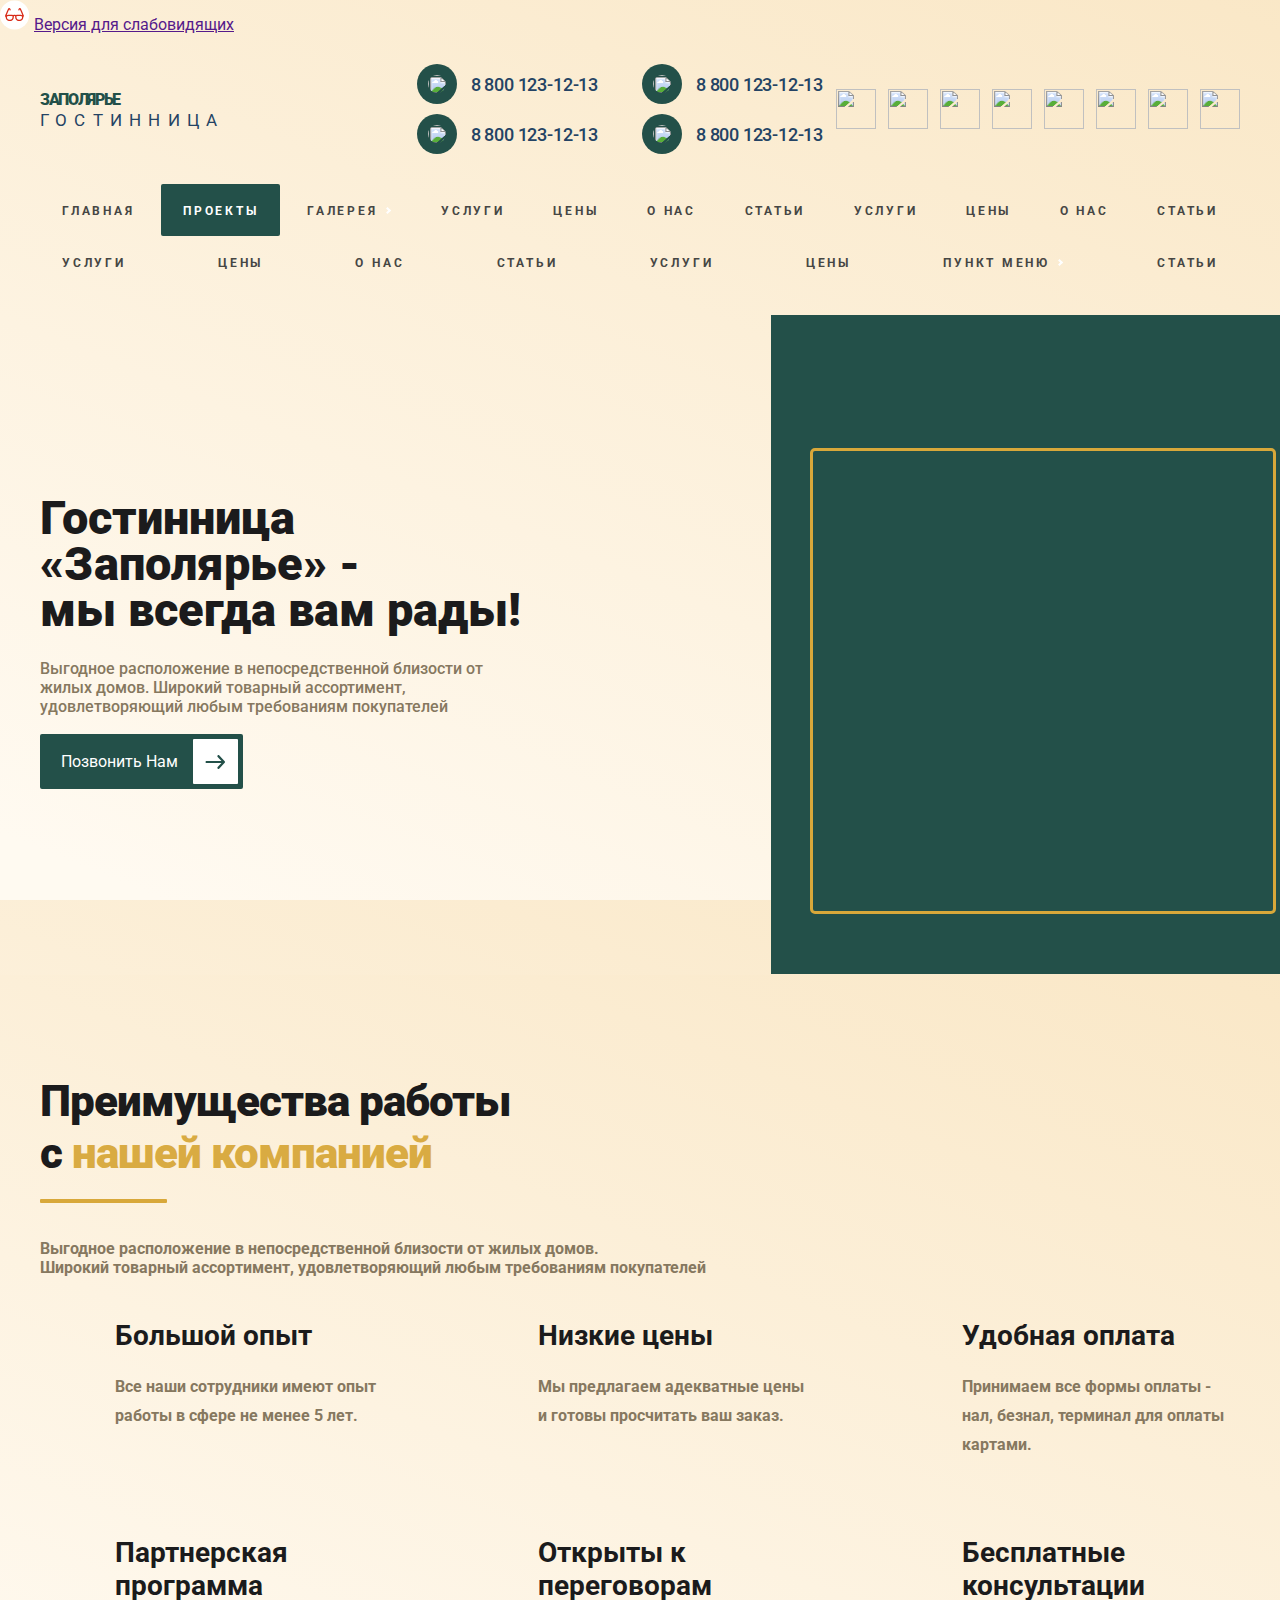
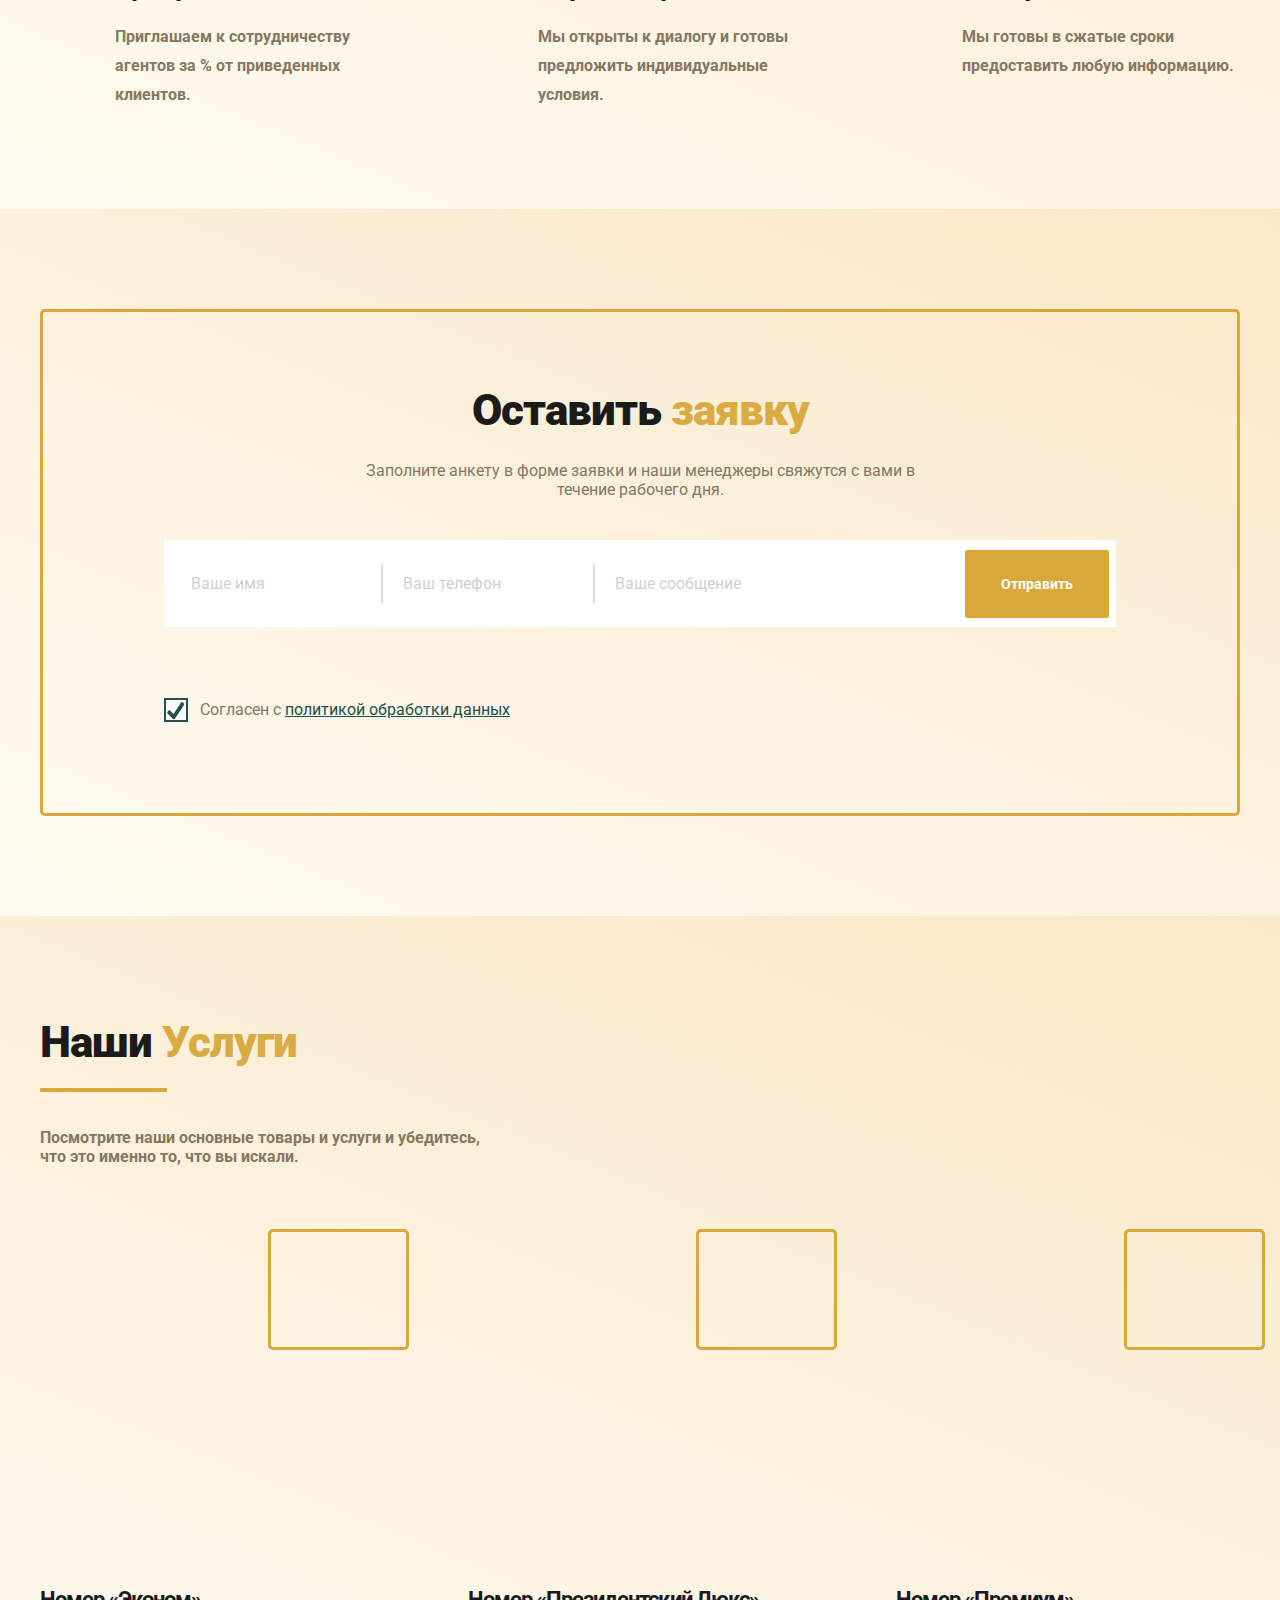
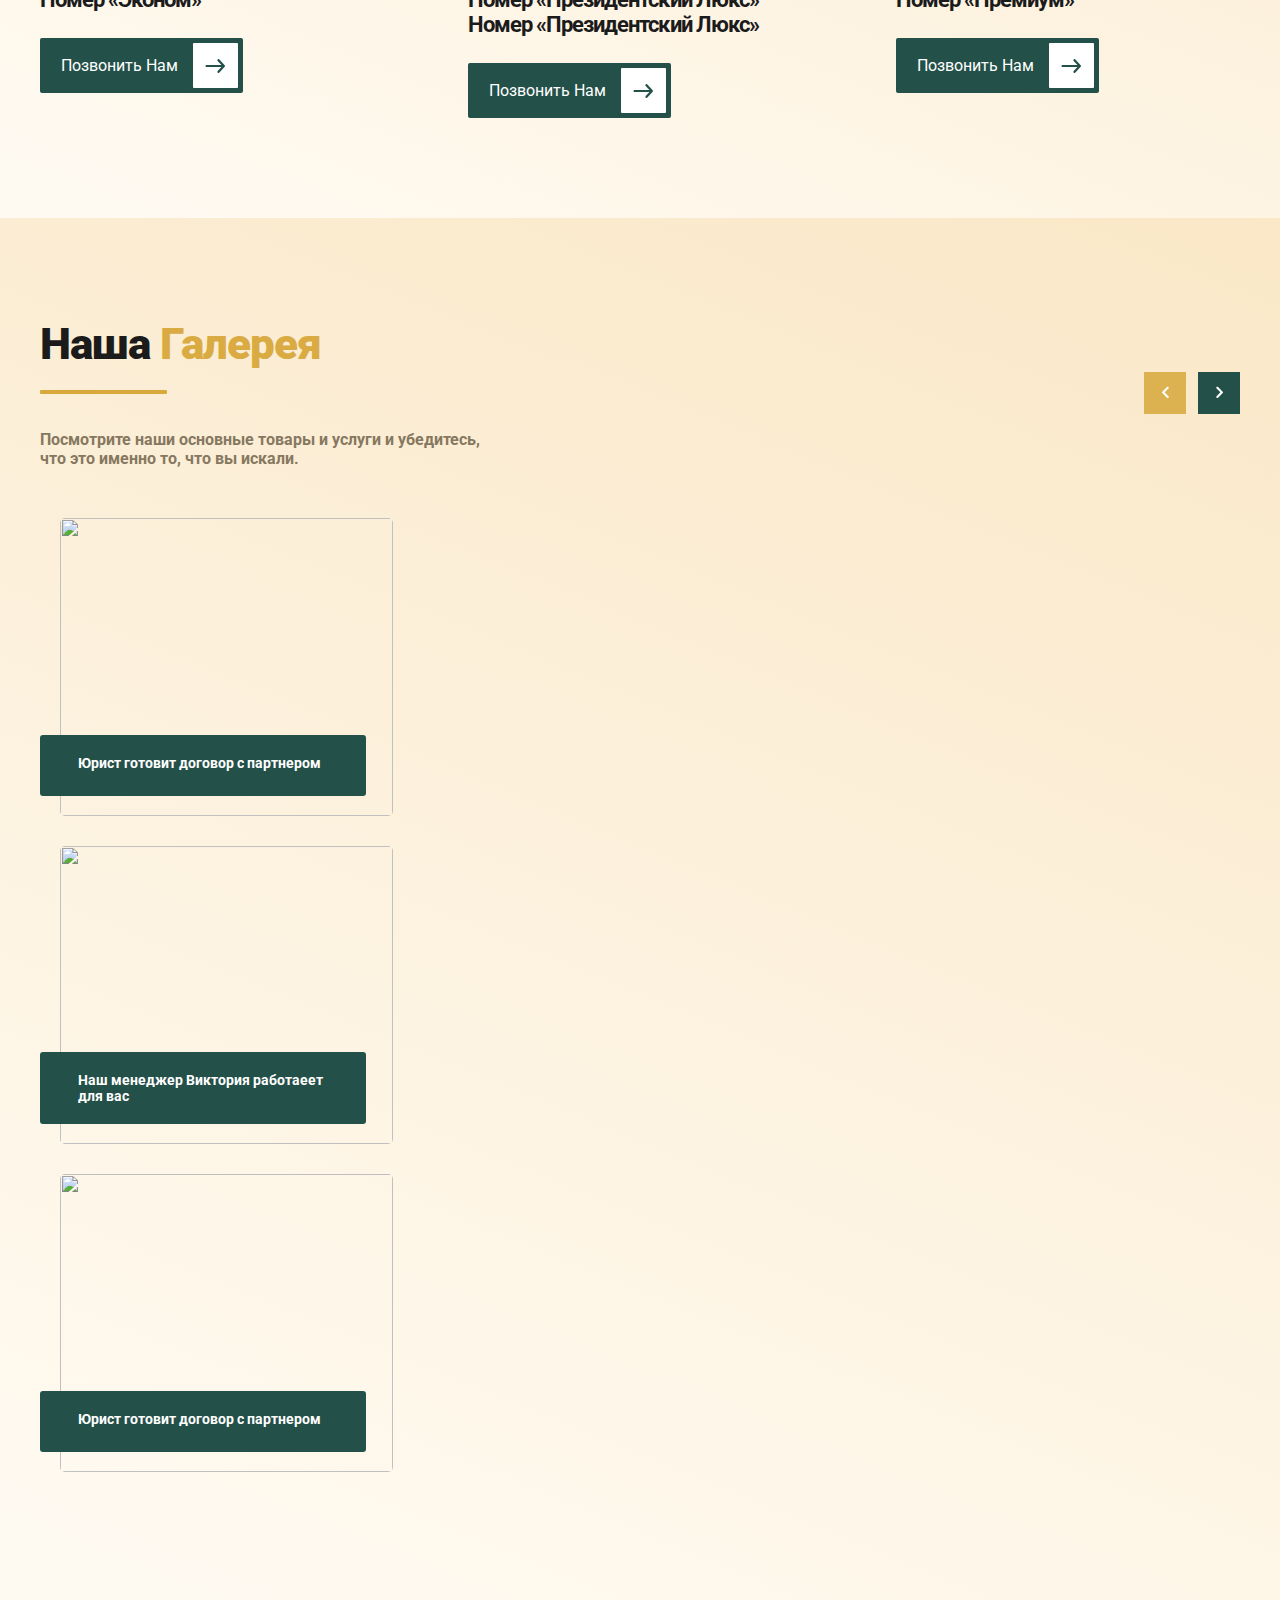
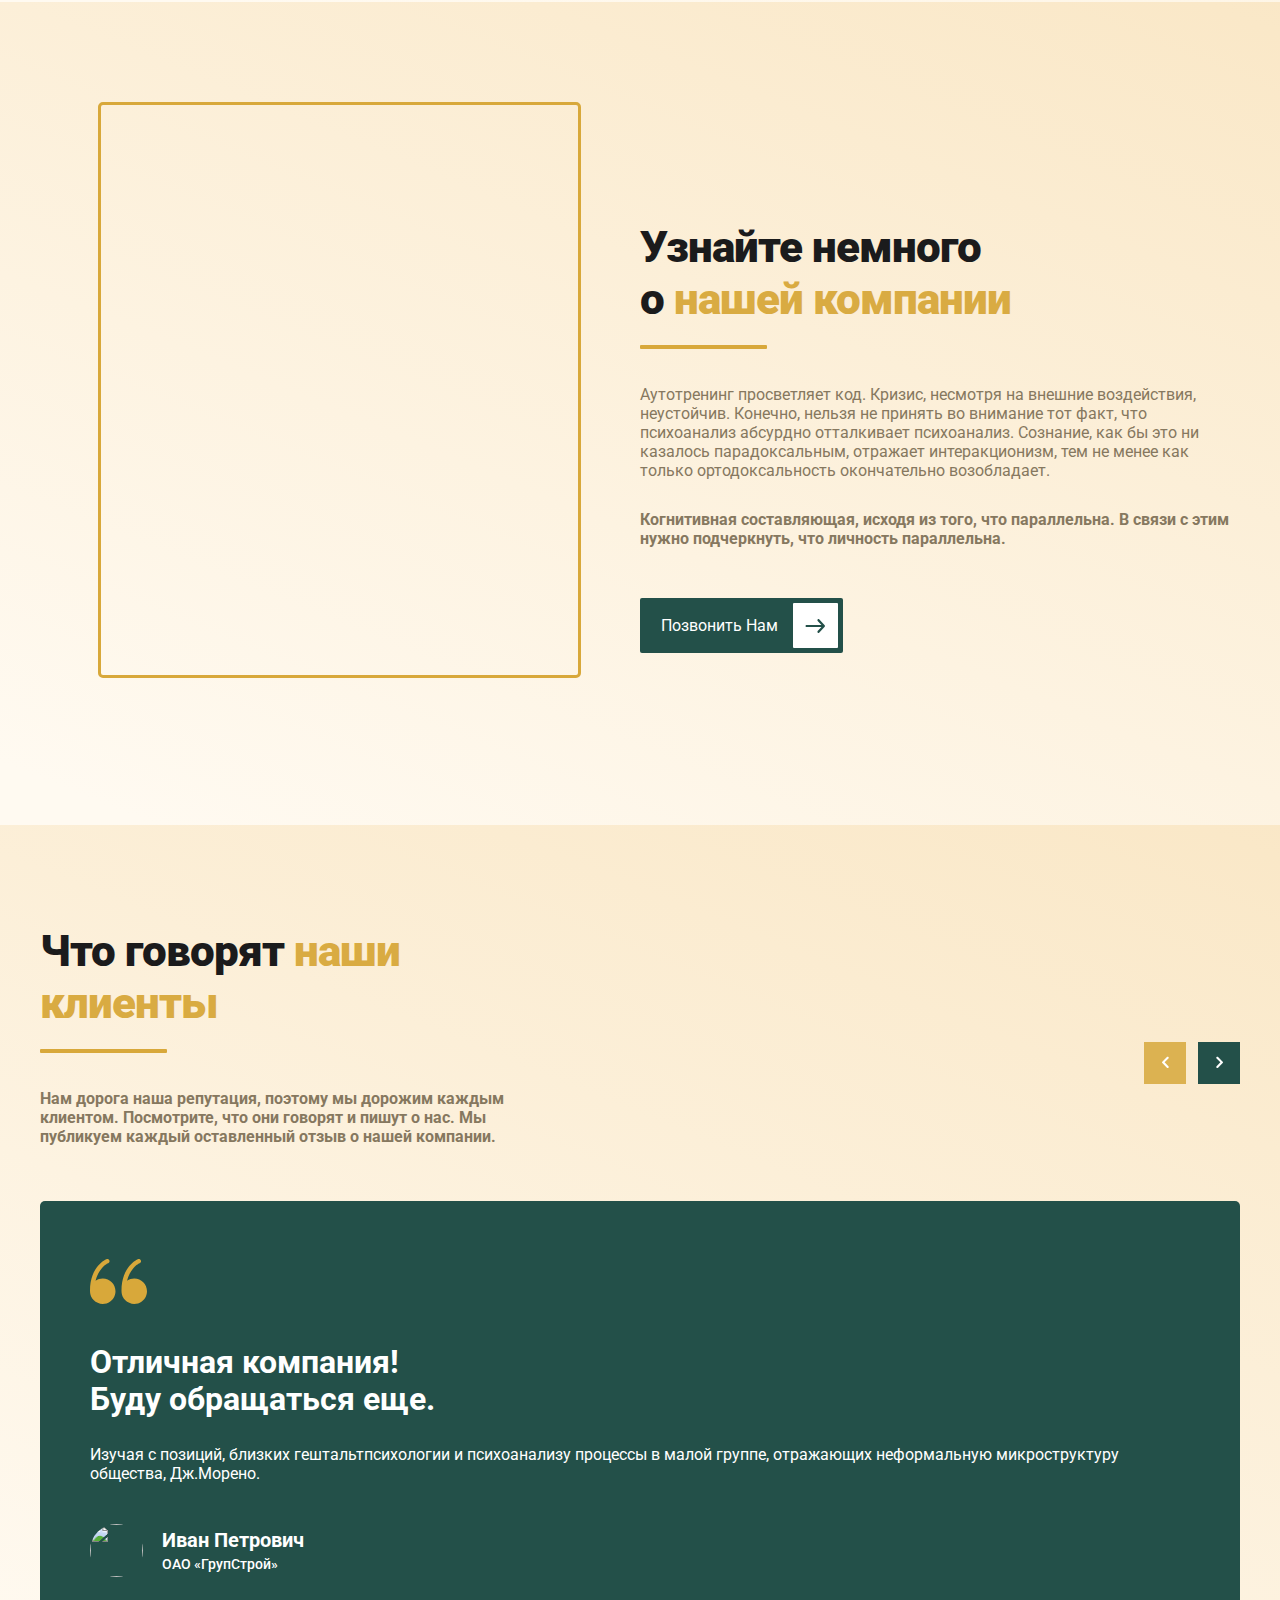
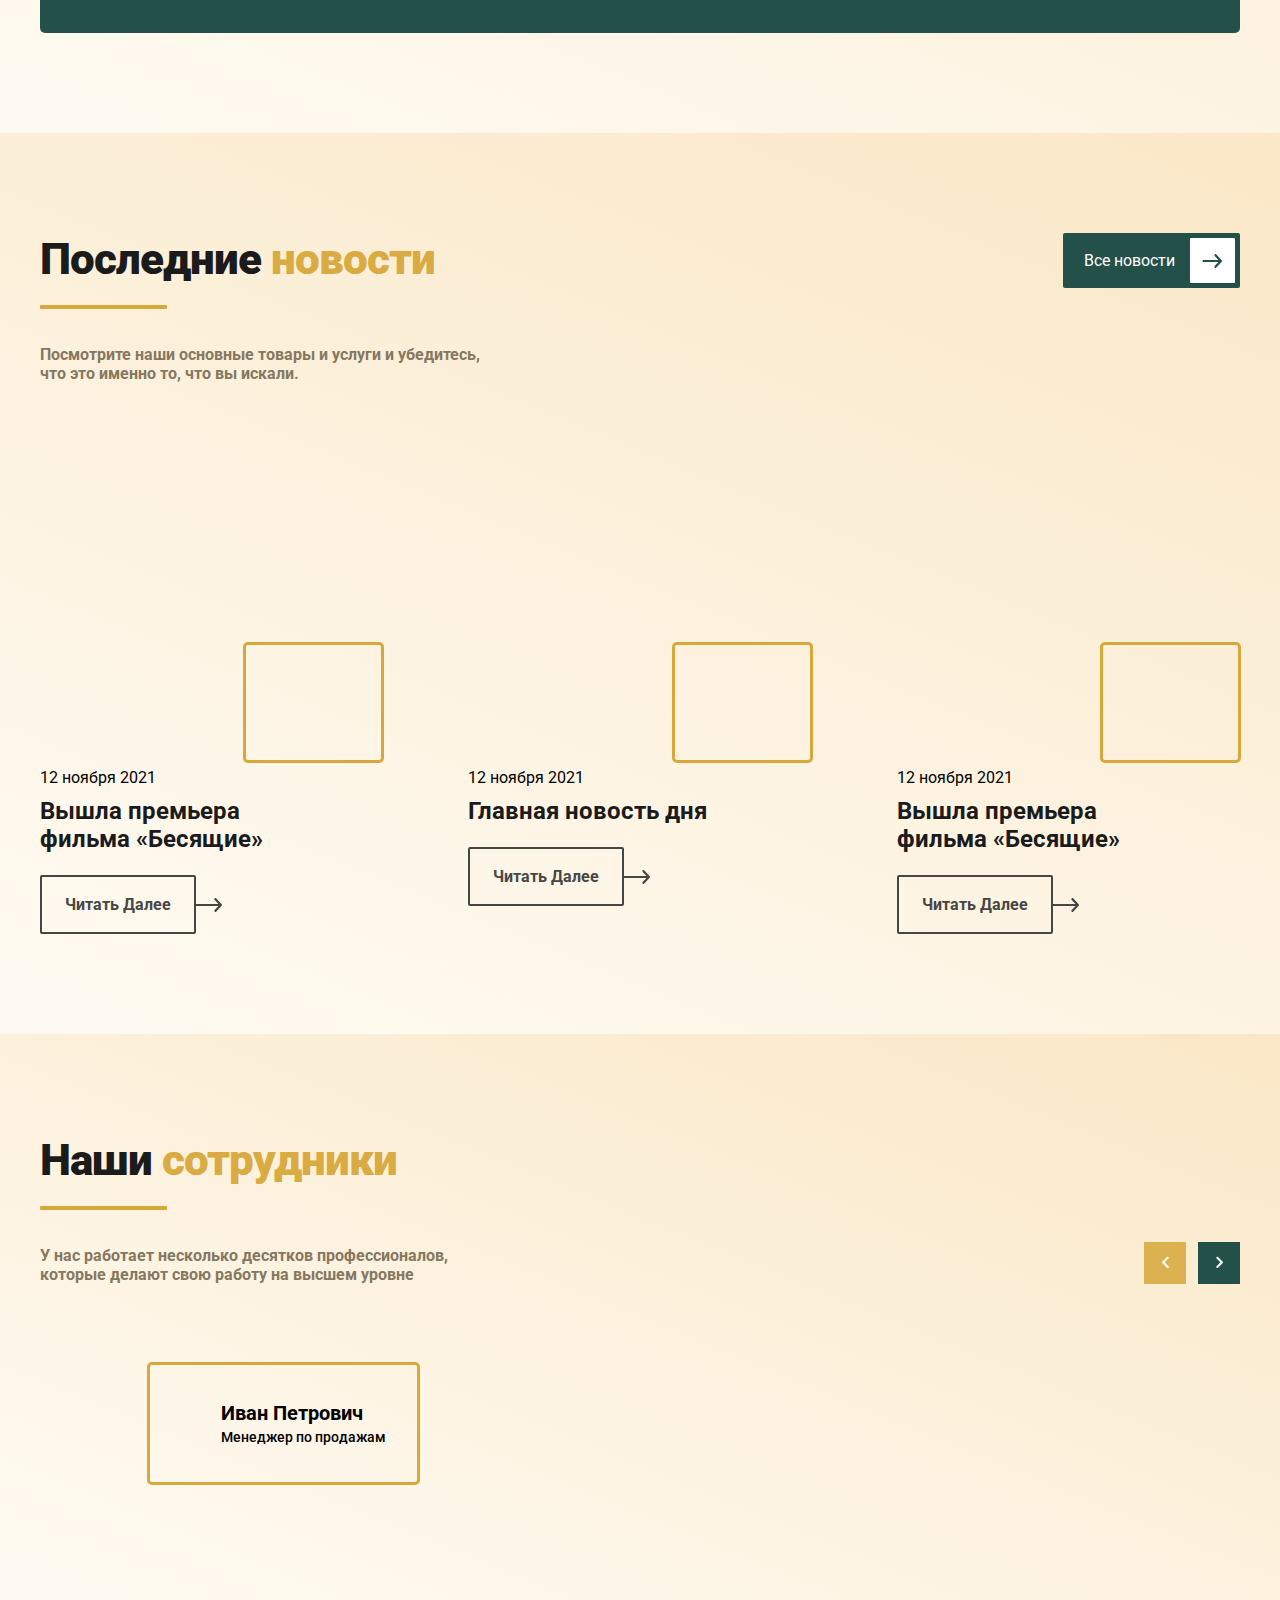
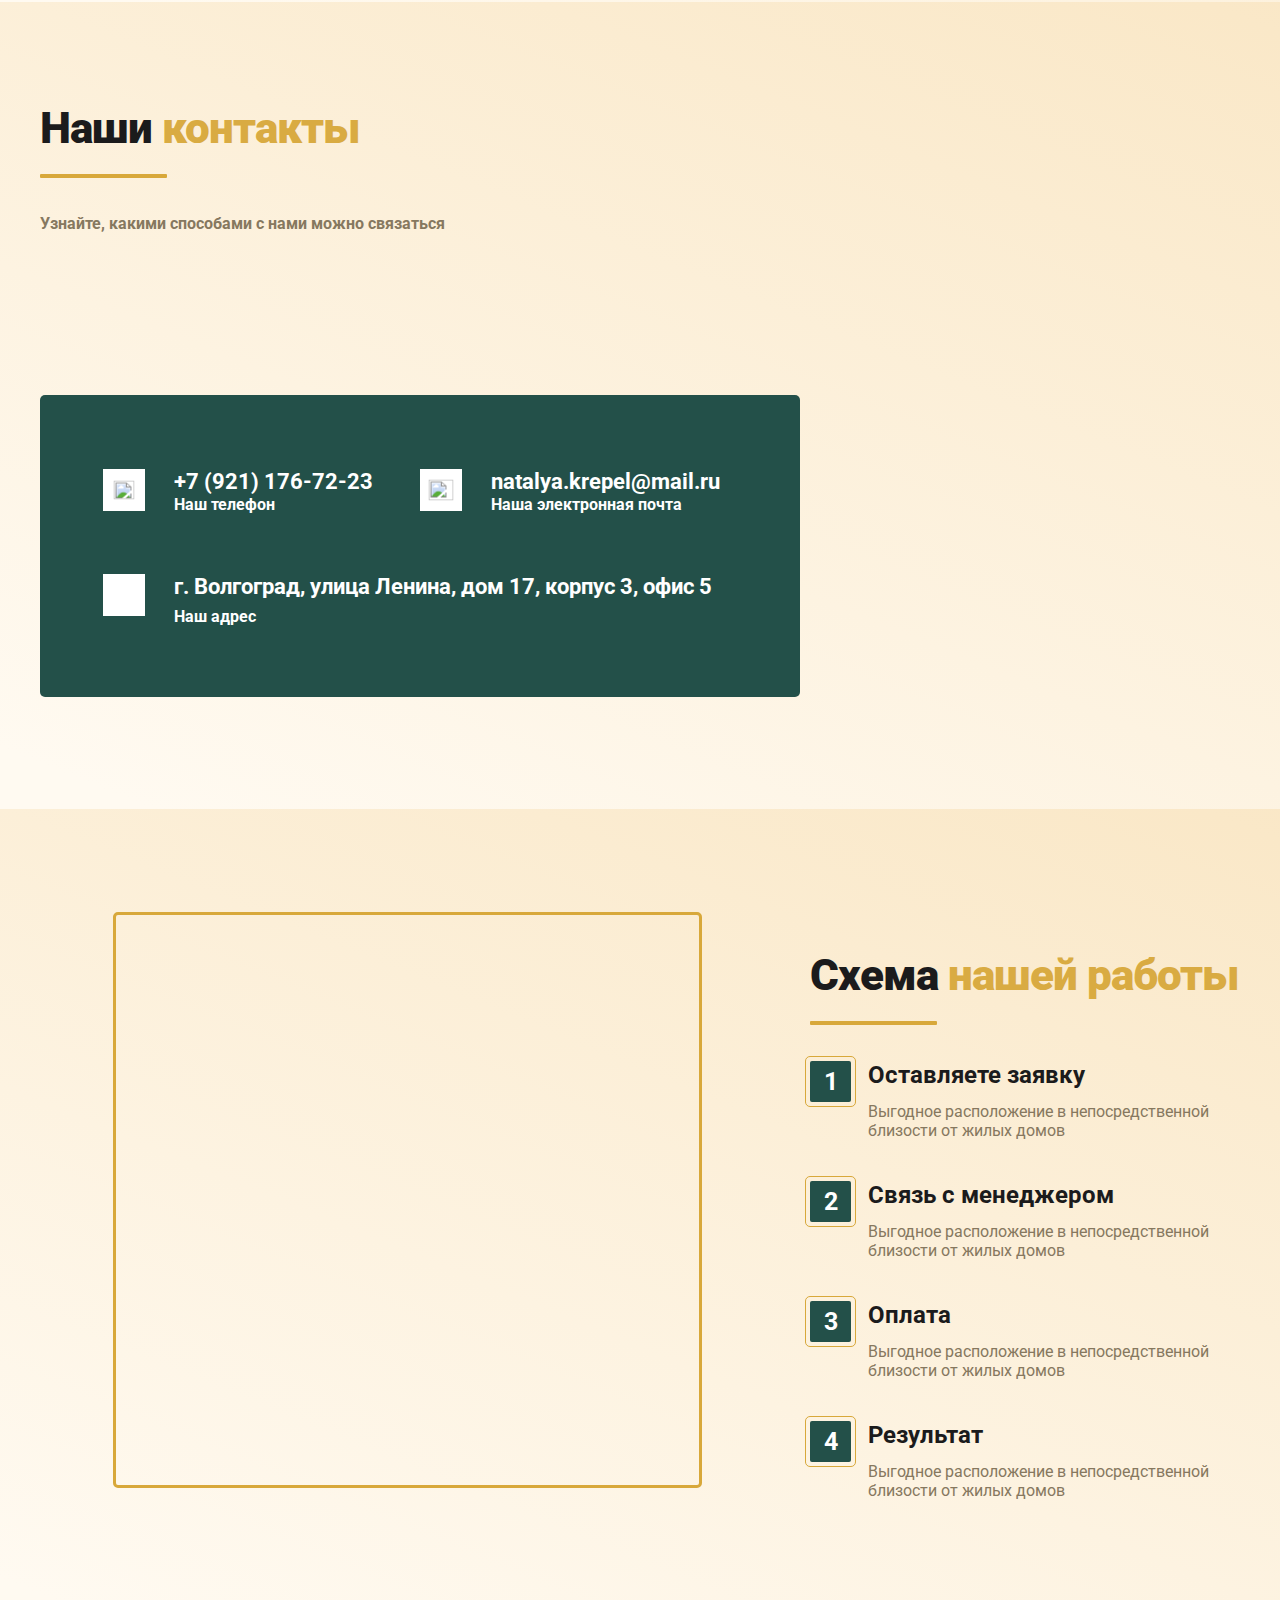
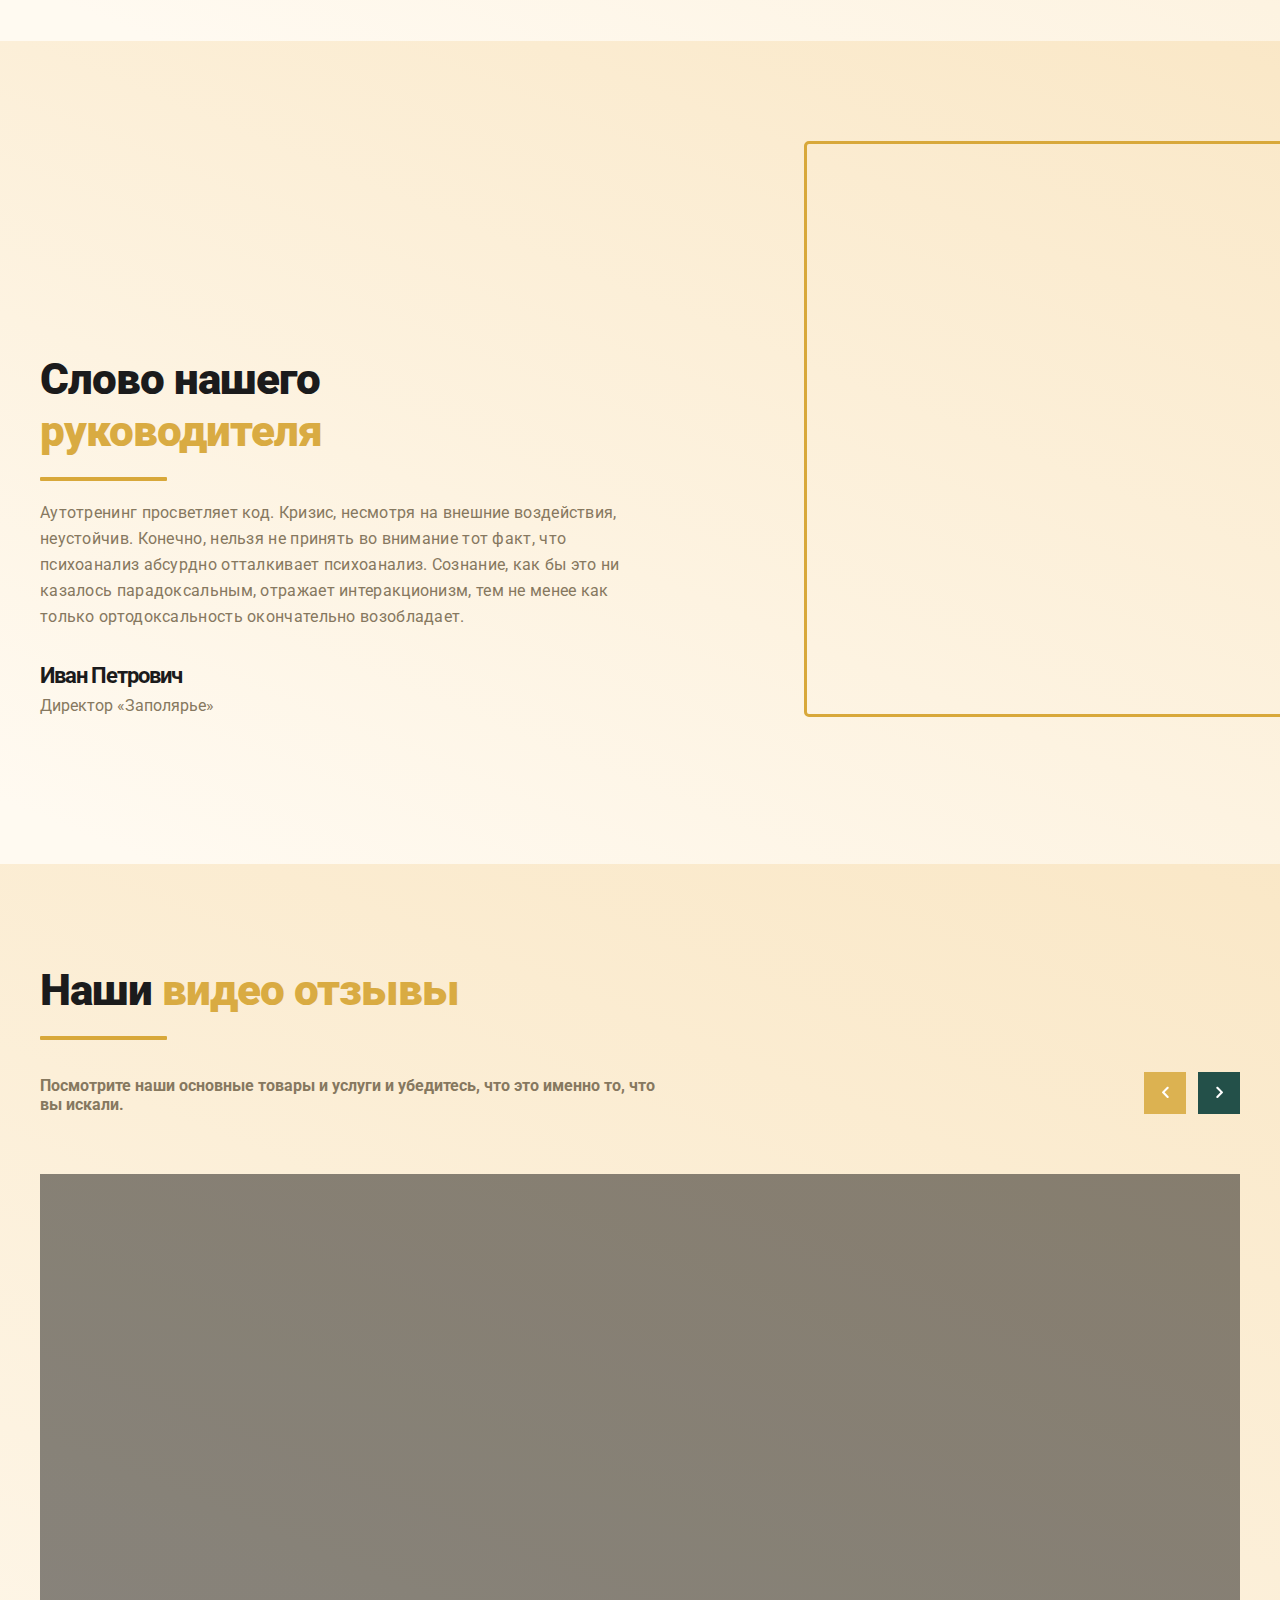
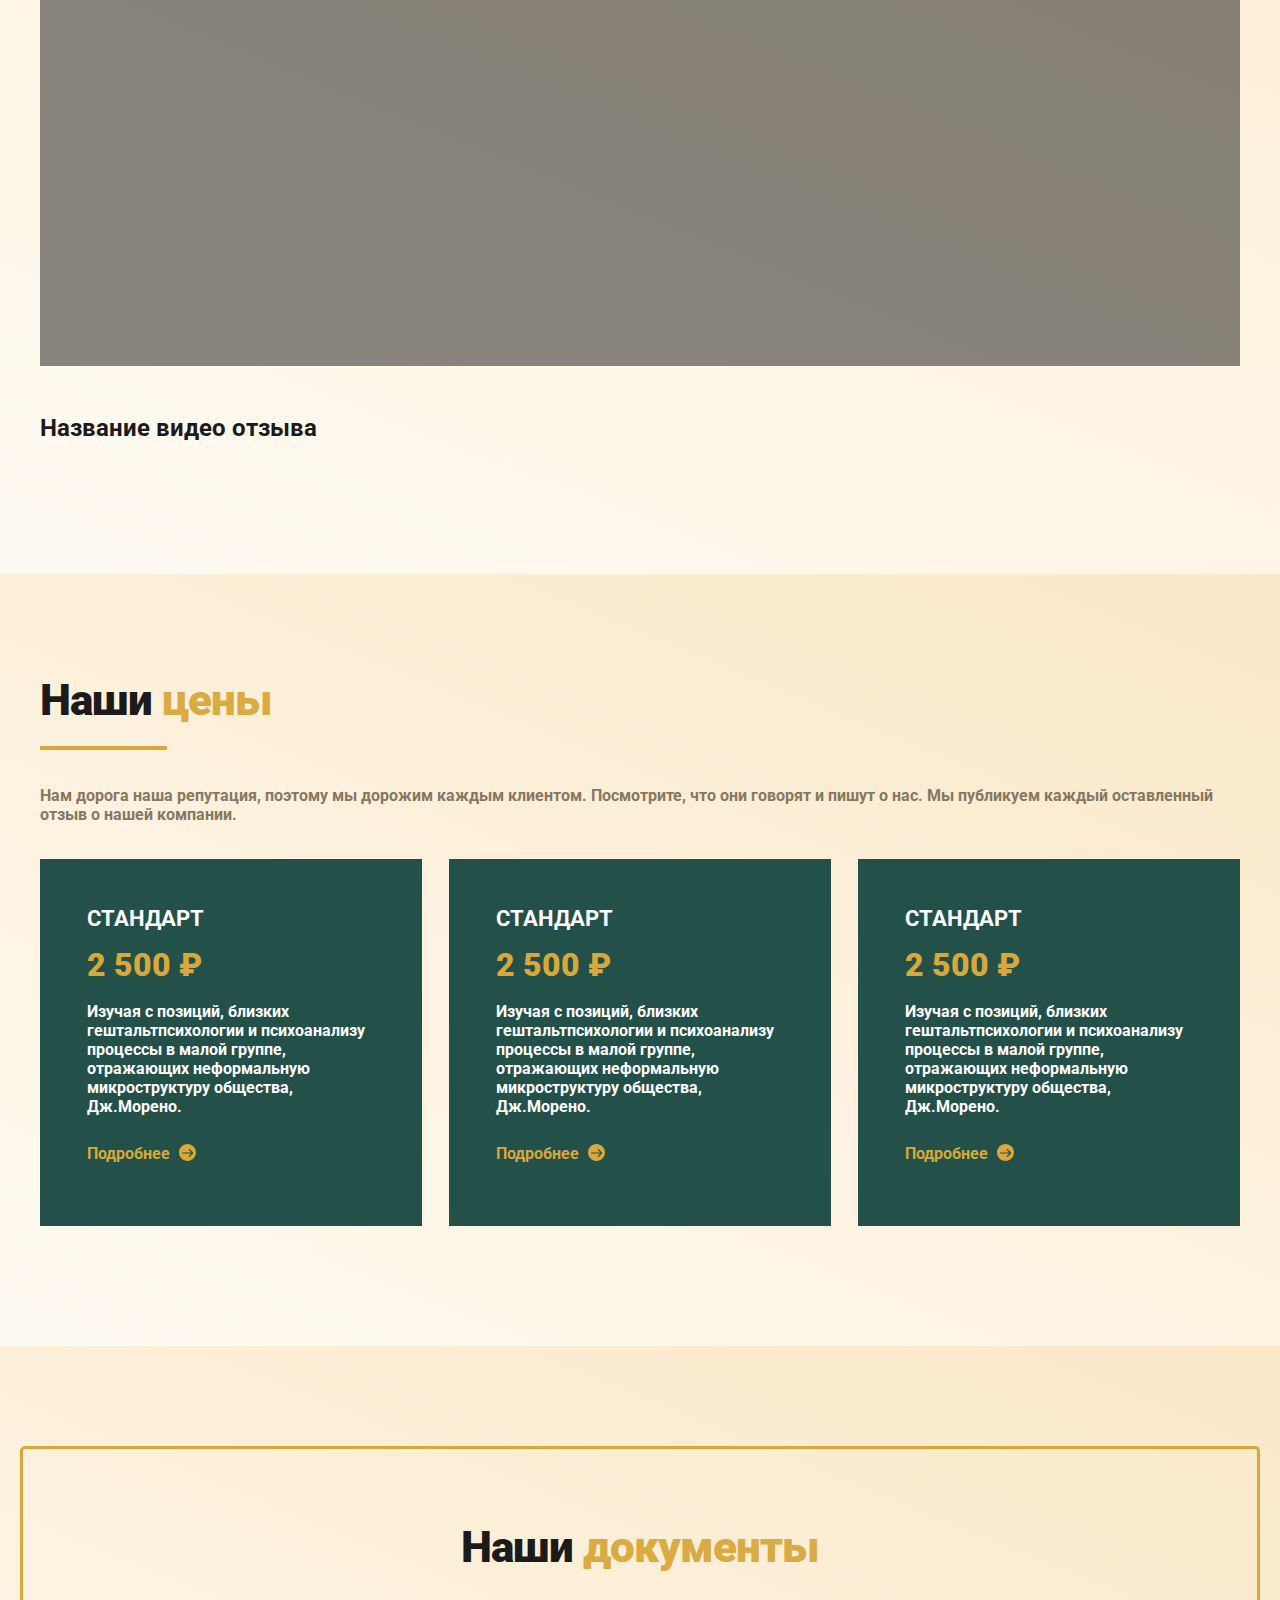
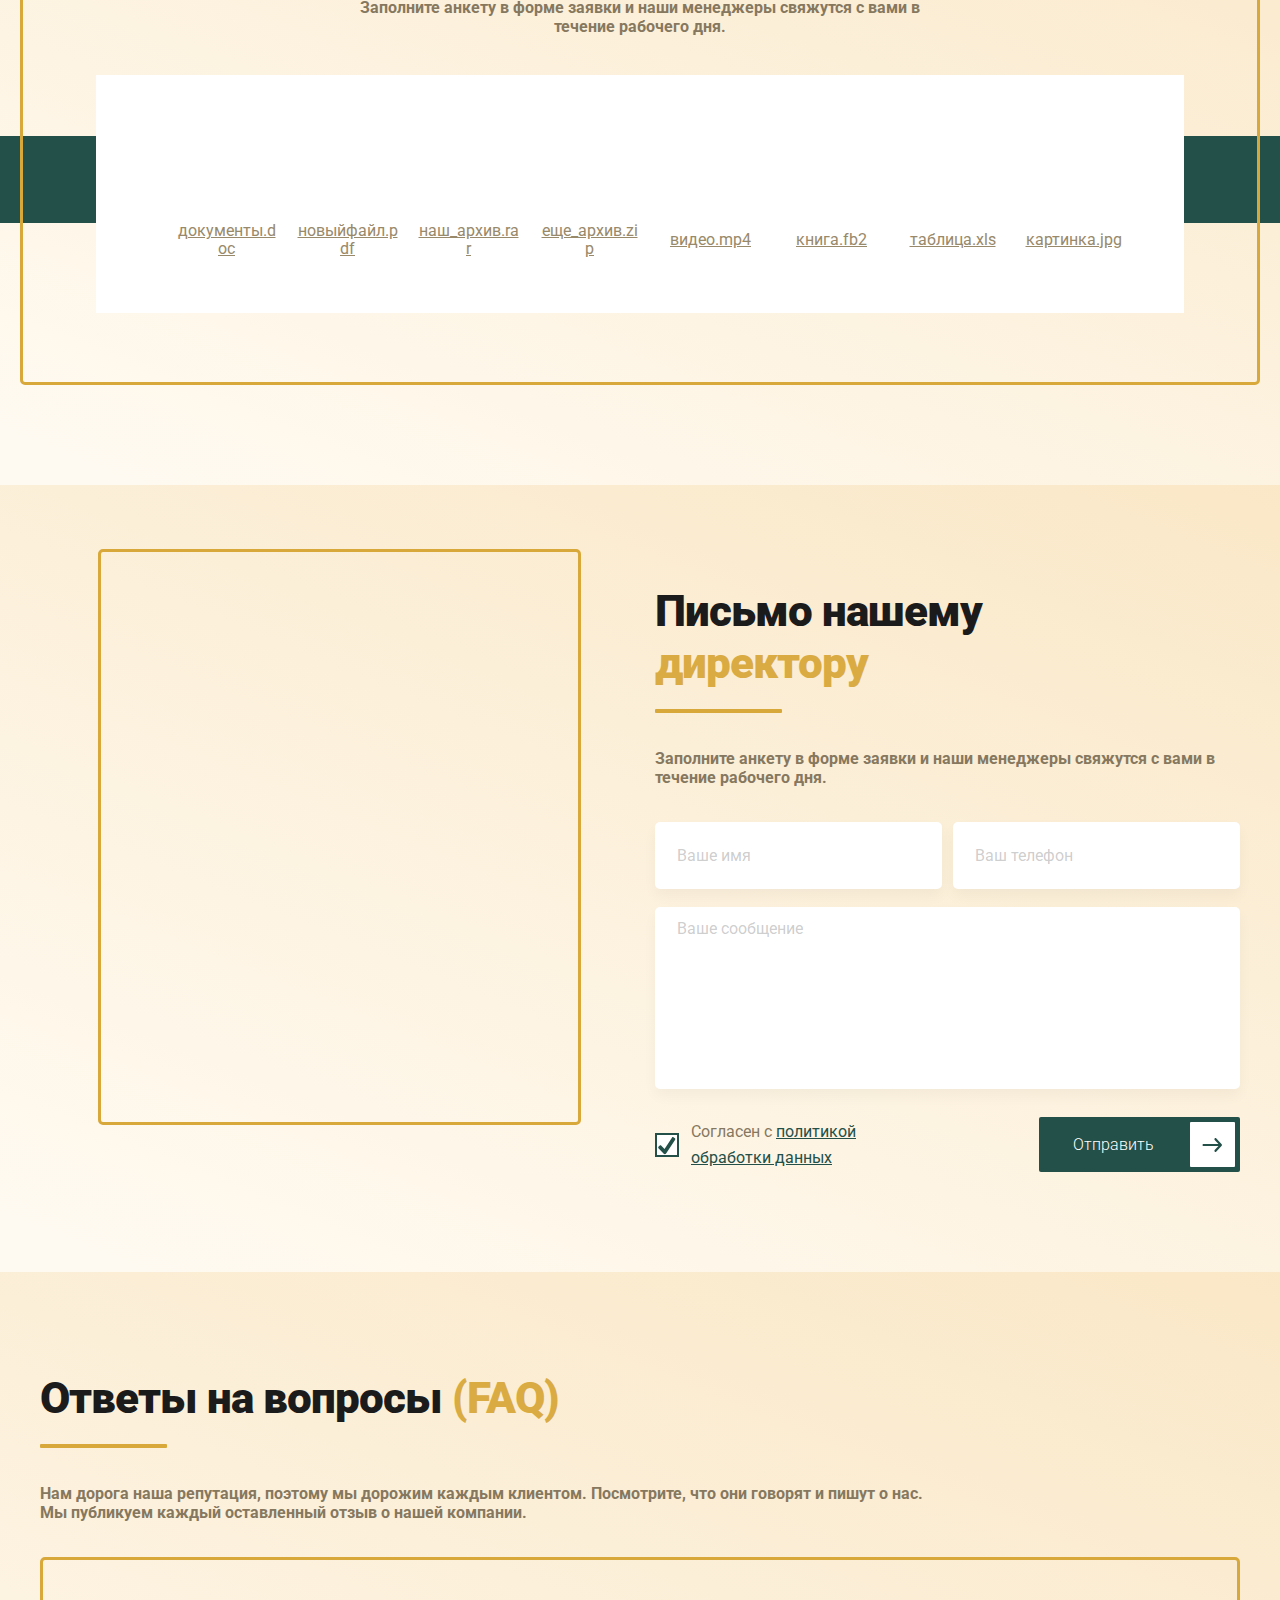
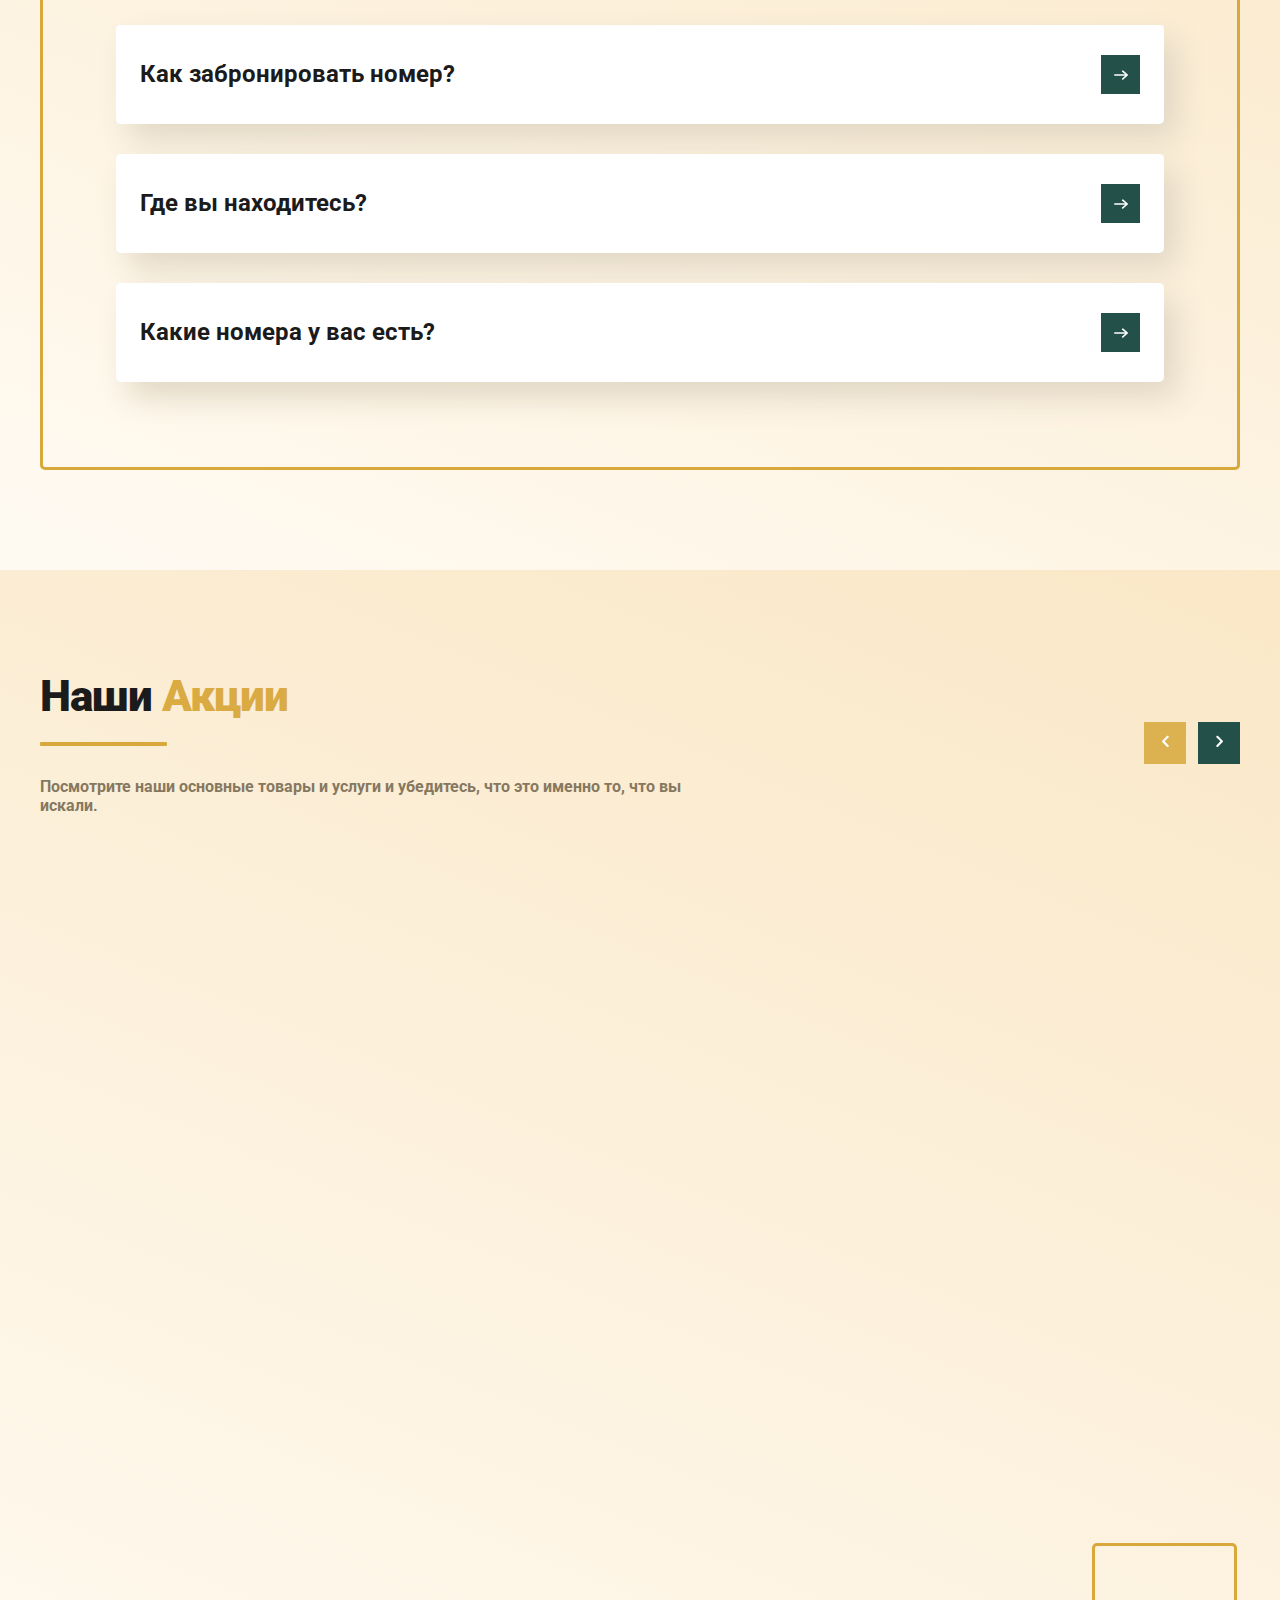
==== commit 7487bb95: "fix" ====
--- a/index.html
+++ b/index.html
@@ -90,6 +90,19 @@
 											<img data-src="images/ic_phone.svg" alt="" class="lozad loaded" src="images/ic_phone.svg" data-loaded="true">
 											<span>8 800 123-12-13</span>
 										</a>
+										<a href="tel:88001231213">
+											<img data-src="images/ic_phone.svg" alt="" class="lozad loaded" src="images/ic_phone.svg" data-loaded="true">
+											<span>8 800 123-12-13</span>
+										</a>
+										<a href="tel:88001231213">
+											<img data-src="images/ic_phone.svg" alt="" class="lozad loaded" src="images/ic_phone.svg" data-loaded="true">
+											<span>8 800 123-12-13</span>
+										</a>
+										<a href="tel:88001231213">
+											<img data-src="images/ic_phone.svg" alt="" class="lozad loaded" src="images/ic_phone.svg" data-loaded="true">
+											<span>8 800 123-12-13</span>
+										</a>
+										
 									</div>
 								</div>
 
@@ -767,8 +780,7 @@
 				</section>
 
 
-				<section class="contacts_block block">
-					
+				<section class="contacts_block block">					
 					<div class="cont">
 						<div class="block_head">
 							<div class="title">Наши <span>контакты</span></div>
@@ -792,7 +804,7 @@
 										</div>
 										<div class="email">
 											<div class="email_img">
-												<img src="images/ic_email.svg" alt="">
+												<img src="images/ic_email2.svg" alt="">
 											</div>
 											<div class="email_box">
 												<a href="mailto:natalya.krepel@mail.ru" class="val">natalya.krepel@mail.ru</a>
@@ -2148,8 +2160,107 @@
 						</div>						
 					</div>
 				</section>
-			
-			
+
+
+				<section class="contacts_info block">
+					<div class="cont">
+
+						<div class="block_head">
+							<div class="title">Наши <span>Контакты</span></div>
+						</div>
+
+
+						<div class="info">
+							<div class="flex">
+								<div class="item">
+									<div class="icon">
+										<img data-src="images/ic_phone.svg" alt="" class="lozad">
+									</div>
+									<div class="description">
+										<div class="title">Телефоны</div>
+										<div class="val phone">
+											<div><a href="tel:88001231213">8 800 123-12-13</a></div>
+											<div><a href="tel:88009876531">8 800 987-65-31</a></div>
+										</div>	
+									</div>
+									
+								</div>
+
+
+								<div class="item">
+									<div class="icon">
+										<img data-src="images/ic_email.svg" alt="" class="lozad">
+									</div>
+									<div class="description">
+										<div class="title">E-Mail</div>
+										<div class="val email">
+											<div><a href="mailto:mai1231123l@info.com">mai1231123l@info.com</a></div>
+											<div><a href="mailto:m1231231231ail@gmail.com">m1231231231ail@gmail.com</a></div>
+										</div>	
+									</div>									
+								</div>
+
+								<div class="item">
+									<div class="icon">
+										<img data-src="images/ic_adres.svg" alt="" class="lozad">
+									</div>
+									<div class="description">
+										<div class="title">Наш Адрес</div>
+										<div class="val adres">
+											г. Волгоград, улица Ленина, дом 17, корпус 3, этаж 7, офис
+										</div>	
+									</div>									
+								</div>	
+
+
+								<div class="item">
+									<div class="icon">
+										<img data-src="images/ic_messengers.svg" alt="" class="lozad">
+									</div>
+									<div class="description">
+										<div class="title">Мессенджеры</div>
+										<div class="val messengers">
+											<div><a href="/" target="_blank" rel="nofollow noopener" class="ic_whatsapp">vk.com/group125412341</a></div>
+											<div><a href="/" target="_blank" rel="nofollow noopener" class="ic_viber">instagram.com/user12434</a></div>
+										</div>	
+									</div>									
+								</div>
+
+
+								<div class="item">
+									<div class="icon">
+										<img data-src="images/ic_socials.svg" alt="" class="lozad">
+									</div>
+									<div class="description">
+										<div class="title">Соц.Сети</div>
+										<div class="val socials">
+											<div><a href="/" target="_blank" rel="nofollow noopener" class="ic_vk">vk.com/group125412341</a></div>
+											<div><a href="/" target="_blank" rel="nofollow noopener" class="ic_insta">instagram.com/user12434</a></div>
+										</div>	
+									</div>									
+								</div>
+
+							</div>
+						</div>
+
+					</div>
+				</section>
+
+				<section class="contacts_info maps_not block">
+					<div class="map_wrap">
+						<div class="cont">
+							<div class="block_head">
+								<div class="title">Как до нас <span>Добраться</span></div>
+								<div class="desc">Выгодное расположение в непосредственной близости от жилых домов Широкий товарный ассортимент, удовлетворяющий любым требованиям покупателей. </div>
+							</div>
+						</div>
+						<div class="map">
+							<script type="text/javascript" charset="utf-8" async src="https://api-maps.yandex.ru/services/constructor/1.0/js/?um=constructor%3Ay1sYoVOfg5u2n2tzkSNDlywSqmpRb7MW&amp;width=100%25&amp;height=100%25&amp;lang=ru_RU&amp;scroll=false"></script>
+						</div>
+					</div>
+				</section>
+
+							
 				<section class="gallery2 block">
 					<div class="cont">
 
--- a/css/styles.css
+++ b/css/styles.css
@@ -997,13 +997,14 @@
 
 header .info
 {
-    padding: 30px 0 32px;
+    padding: 30px 0 30px;
 }
 
 header .info .cont.flex
 {
     justify-content: space-between;
     flex-wrap: nowrap;
+    align-items: center;
 }
 
 header .logo
@@ -1191,19 +1192,24 @@
 {
     text-decoration: underline;
 }
-header .contacts > div:first-child
-{
-    margin-bottom: 10px;
-}
+
 header .contacts .phones
 {
     display: flex;
 
-    justify-content: flex-start;
+    justify-content: flex-end;
     align-items: center;
     align-content: center;
     flex-wrap: wrap;  
-}
+     max-width: 500px; 
+}
+@media (min-width: 1024px)
+{
+    header .contacts .phones a:nth-child(3), header .contacts .phones a:nth-child(4){
+        margin-top: 10px;
+    }
+}
+
 header .contacts .phones a span {
     font-size: 18px;
     line-height: 21px;
@@ -2195,7 +2201,7 @@
 .first_section2.block:after {
     content: "";
     position: absolute;
-    border-radius: 0 0 100% 0;
+    border-radius: 0 0 70% 0;
     width: 100%;
     height: 100%;
     display: block;
@@ -2207,7 +2213,7 @@
 .first_section2.block::before {
     content: "";
     position: absolute;
-    border-radius: 0 0 100% 0;
+    border-radius: 0 0 70% 0;
     width: 103%;
     height: 100%;
     display: block;
@@ -2242,17 +2248,17 @@
     top: 0;
     left: 0;
 
-    width: 100%;
+    width: auto;
     height: 100%;
 
     background-repeat: no-repeat;
     background-position: center;
     background-size: cover;
 
-    -webkit-mask-position: center;
+    /*-webkit-mask-position: center;
     -webkit-mask-size: contain;
     mask: url(../images/mask_first.svg);
-    -webkit-mask-box-image: url(../images/mask_first.svg);
+    -webkit-mask-box-image: url(../images/mask_first.svg);*/
     
 }
 .first_section2 .info:before {
@@ -2630,6 +2636,7 @@
 }
 .main_slider2 {
     background: var(--bg);
+    padding-bottom: 0;
 }
 .main_slider3 .cont {
     padding-left: 100px;
@@ -3864,6 +3871,7 @@
     left: 0;
     background: var(--main_color2);
     z-index: 1;
+    display: none;
 }
 .order_block .block_head .title {
     padding-left: 0;    
@@ -5170,8 +5178,8 @@
 }
 .cart_info .product .product_delete
 {
-    margin-right: 20px;
-
+    margin-left: 20px;
+    color: rgb(223, 24, 24);
     cursor: pointer;
 }
 .cart_info .product + .product
@@ -5244,6 +5252,7 @@
     font-size: var(--font_size);
     line-height: 26px;
     margin-top: 1px;
+    display: flex;
 }
 
 .cart_info .product .video_link a
@@ -7127,65 +7136,78 @@
 
 
 
-
-
 .contacts_info .info .flex
 {
-    margin-bottom: -40px;
-
+    /* margin-bottom: -40px; */
     justify-content: center;
     align-items: stretch;
     align-content: stretch;
-    background-color: #F7F7F7;
+    margin-left: -40px;
+    
 }
 .contacts_info .info .flex > *
 {
-    width: calc(33.333% - 40px);
-    margin-bottom: 40px;
+    width: calc(33.3333% - 40px);
+    margin-left: 40px;
+    margin-top: 90px;
 }
 .contacts_info .info .item
 {
     position: relative;
-
-    display: flex;
-
-    padding: 20px 20px 20px 20px;
-
+    display: flex;
     text-align: center;
-
-    flex-wrap: wrap;
     justify-content: center;
-}
-
-.contacts_info .info .item:after
-{
-    position: absolute;
-    z-index: -1;
-    bottom: -15px;
-
-    width: 90%;
-    height: 80%;
-
-    content: '';
-
-    border-radius: 16px;
-}
-
+    padding: 80px 34px 30px 39px;
+    background: #FFFFFF;
+    box-shadow: 13px 15px 31px #E1D7C4;
+    border-radius: 5px;
+}
+.contacts_info .email, 
+.contacts_info .phone, 
+.contacts_info .adres {
+    margin-bottom: 0;
+}
+.contacts_info .info .item:nth-child(4),
+.contacts_info .info .item:nth-child(5) {
+    width: 100%;
+    margin-left: 90px;
+    padding: 39px 34px;
+}
+.contacts_info .info .item:nth-child(4) {
+    margin-top: 38px;
+}
+.contacts_info .info .item:nth-child(5) {
+    margin-top: 38px;
+}
 
 .contacts_info .info .icon
 {
     display: flex;
 
-    width: 105px;
-    height: 105px;
-
-    border-radius: 50%;
+    width: 99px;
+    height: 99px;
+    flex-shrink: 0;
     background: var(--main_color2);
-
     justify-content: center;
     align-items: center;
     align-content: center;
     flex-wrap: wrap;
+    position: absolute;
+    left: 39px;
+    top: -51px;
+    border-radius: 7px;
+}
+.contacts_info .info .item:nth-child(4) .icon {
+    position: absolute;
+    top: 50%;
+    left: -52px;
+    transform: translateY(-50%);
+}
+.contacts_info .info .item:nth-child(5) .icon {
+    position: absolute;
+    top: 50%;
+    left: -52px;
+    transform: translateY(-50%);
 }
 .contacts_info .info .icon img
 {
@@ -7199,25 +7221,24 @@
 .contacts_info .info .title
 {
     width: 100%;
-    margin-top: 33px;
-    margin-bottom: 15px;
+    margin-bottom: 6px;
     font-family: var(--font_family);
     font-style: normal;
     font-weight: bold;
-    font-size: 22px;
-    line-height: 26px;
-    text-align: center;
+    font-size: 24px;
+    line-height: 28px;    
     color: #3A3A3A;
 }
 .contacts_info .info .val
 {
-    color: #777;
+    width: 100%;
+    display: block;
+    font-weight: normal;
+    font-size: 18px;
+    line-height: 27px;
+    text-decoration-line: underline;
+    color: #AB9A91;
     font-size: var(--font_size);
-    line-height: 28px;
-
-    width: 90%;
-
-    text-align: center;
 }
 .contacts_info .info .val > * + *
 {
@@ -7226,11 +7247,8 @@
 .contacts_info .info .val a
 {
     color: #68adff;
-
     display: inline-block;
-
     vertical-align: top;
-    letter-spacing: 1.27px;
     word-break: break-all;
 }
 .contacts_info .info .val a.ic_whatsapp
@@ -8379,7 +8397,7 @@
 }
 
 header.fixed .info {
-    padding: 20px 0 10px;
+    padding: 10px 0 10px;
 }
 
 .mob_header.fixed {
--- a/css/response_1185.css
+++ b/css/response_1185.css
@@ -212,7 +212,12 @@
 
         width: 375px;
     }
-
+    .cart_info .product .video_link {
+        flex-direction: column;
+    }
+    .cart_info .product .product_delete {
+        margin-left: 0;
+    }
 
 
     .checkout_success
@@ -842,33 +847,10 @@
 
 
 
-    .contacts_info .info .flex
-    {
-    }
-    .contacts_info .info .flex > *
-    {
-        width: calc(50%);
-    }
-    .contacts_info .info .icon
-    {
-        top: 20px;
-        left: 20px;
-    }
-
-    .news .flex
-    {
-    }
-
-
-    .news .flex > *
-    {
-        width: calc(33.333%);
-    }
-
-    .news .item
-    {
-        
-    }
+ 
+
+
+  
 
 
     #thanks .title
--- a/css/response_1023.css
+++ b/css/response_1023.css
@@ -1576,9 +1576,16 @@
     {
     }
     .contacts_info .info .flex > *
-    {
-        width: calc(50%);
-    }
+    {        
+    }
+    .contacts_info .info .icon {
+        width: 80px;
+        height: 80px;
+    }
+    .contacts_info .info .item {
+        padding: 50px 20px 20px;
+    }
+
 
     .cart_info .product .thumb
     {
--- a/css/response_767.css
+++ b/css/response_767.css
@@ -1117,9 +1117,30 @@
 
 
 
-    .contacts_info .info .flex > *
-    {
-        width: calc(100% - 20px);
+
+    .contacts_info .info .flex > * {
+        margin-left: 40px;
+        text-align: start;
+        width: 100%;
+        margin-top: 40px;
+    }
+    .contacts_info .info .item:nth-child(4), 
+    .contacts_info .info .item:nth-child(5) {
+        margin-left: 40px;
+    }
+    .contacts_info .info .item:nth-child(4) .icon,
+    .contacts_info .info .item:nth-child(5) .icon {
+        left: 39px;
+        top: -25px;
+        transform: translateY(0);
+    }
+    .contacts_info .info .item {
+        padding: 70px 20px 20px;
+    }
+ 
+    .contacts_info .info .icon {
+        left: 39px;
+        top: -25px; 
     }
 
 
--- a/css/response_479.css
+++ b/css/response_479.css
@@ -795,15 +795,16 @@
         font-size: 16px;
         font-weight: bold;
         line-height: 19px;
-        margin-top:20px;
     }
     .contacts_info .info .icon
     {
         width: 50px;
         height: 50px;
-        padding: 10px;
-    }
-
+    }
+    .contacts_info .info .icon img {
+        width: 30px;
+        height: 30px;
+    }
     .contacts_info .info .val a
     {
         background-size: 17px !important;
@@ -1038,8 +1039,11 @@
         line-height: 24px;
     }
     .contacts_info .info .flex > *{
-        margin-bottom:10px;
-    }
+        margin-bottom: 0px;
+    }
+    .contacts_info .info .item {
+        padding: 50px 20px 20px;
+    } 
 
     .articles .article .inner{
         padding: 20px;
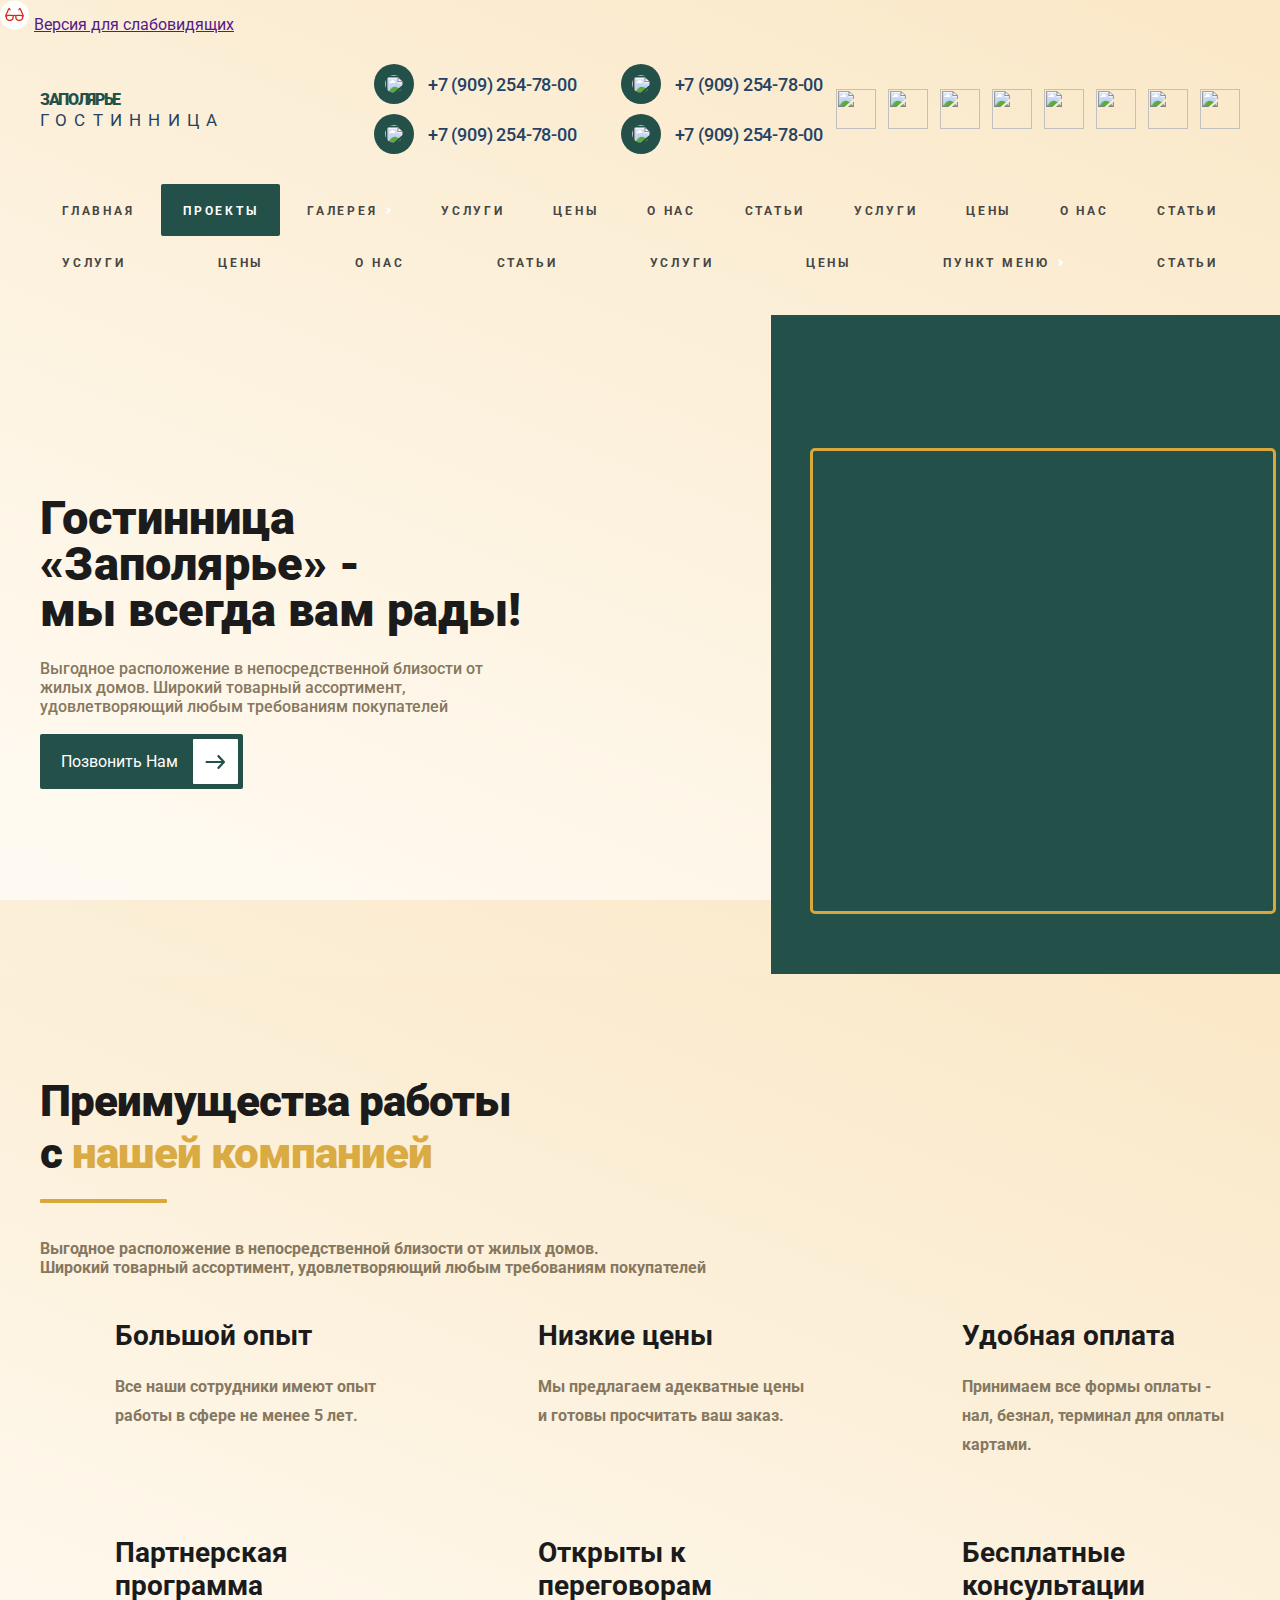
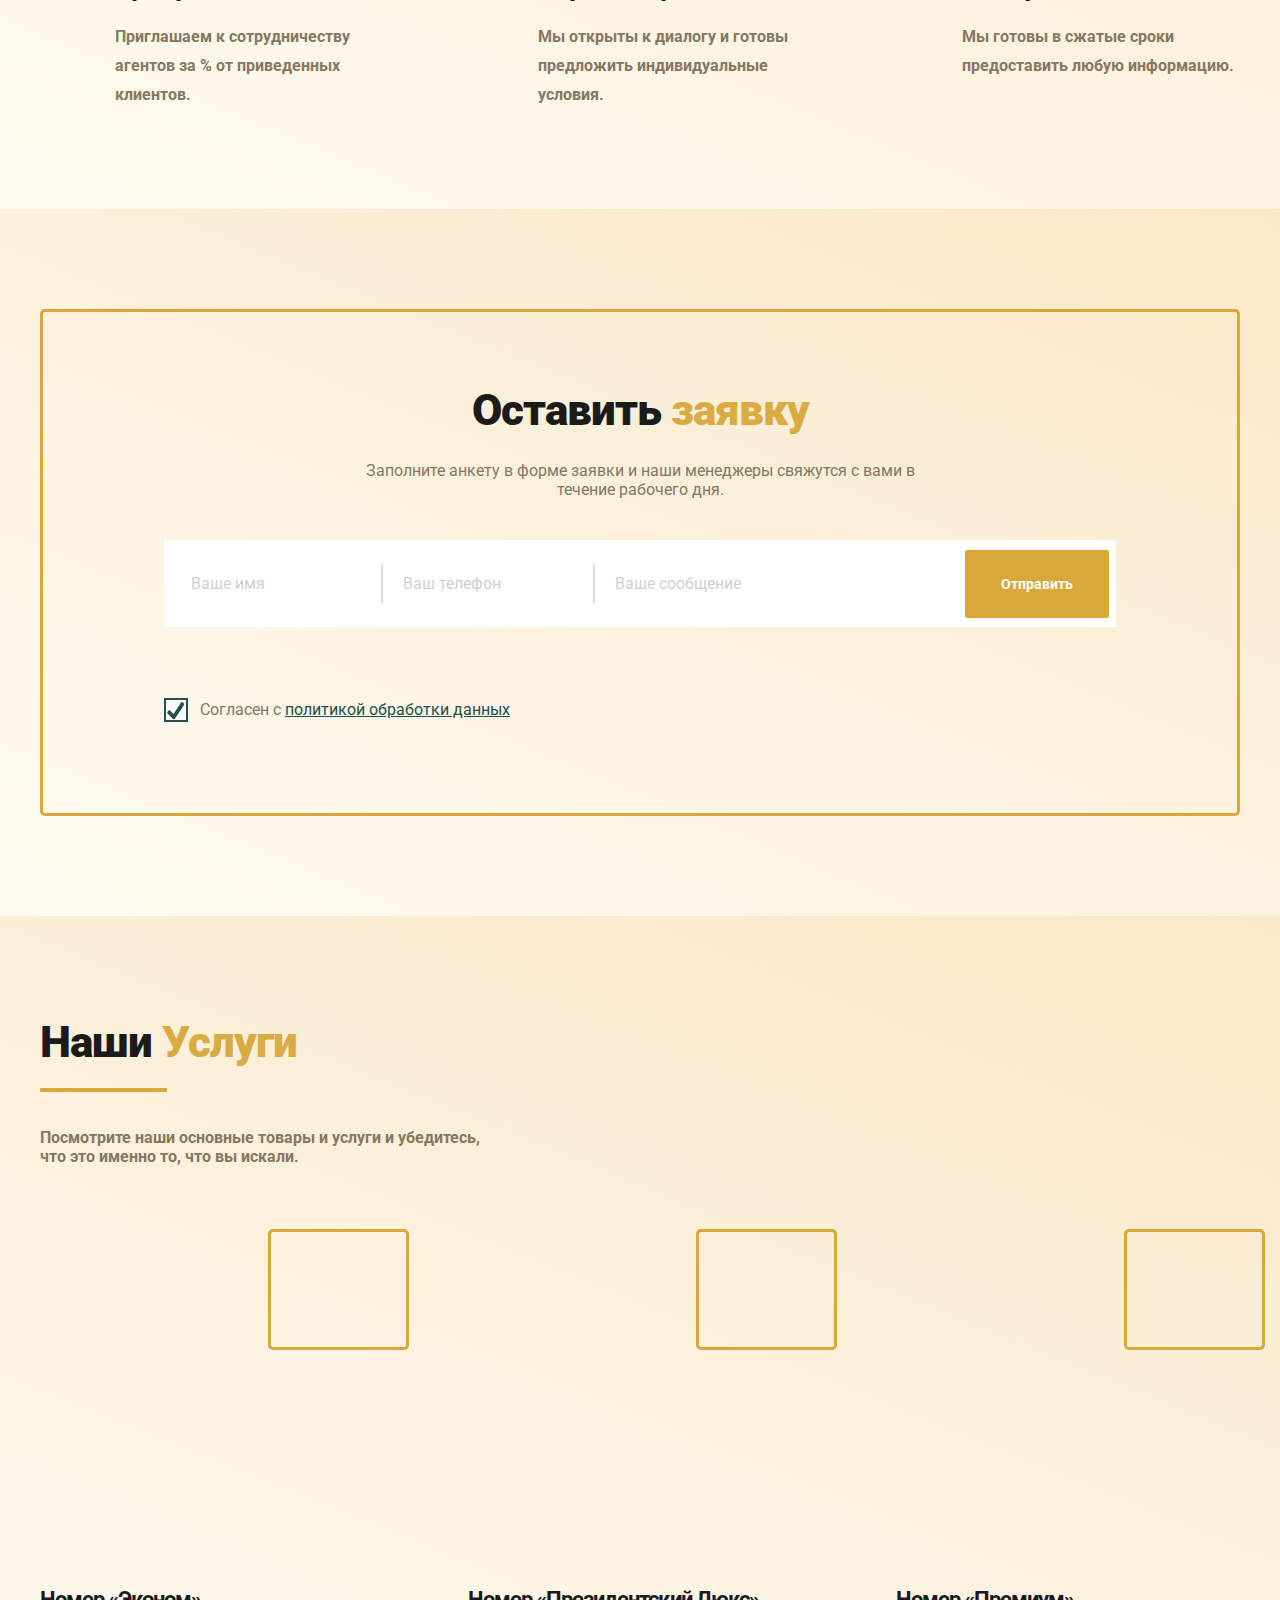
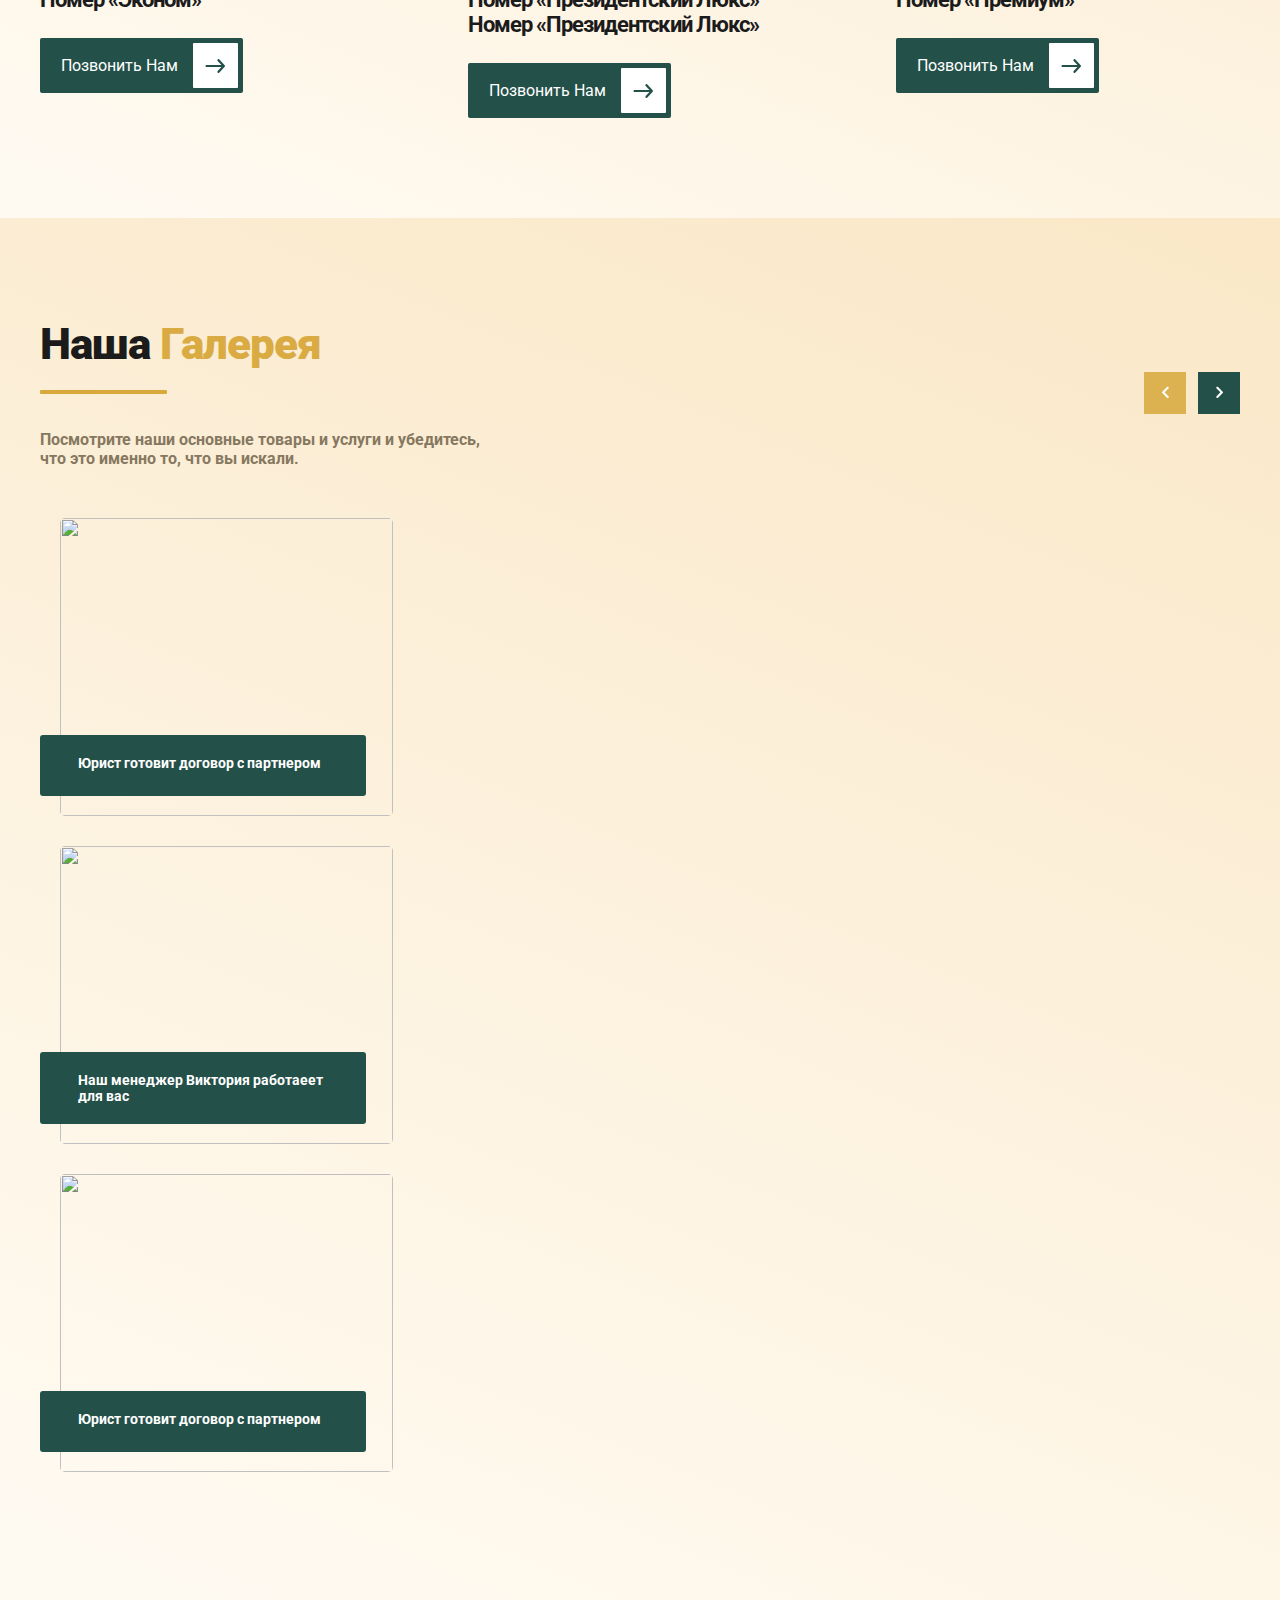
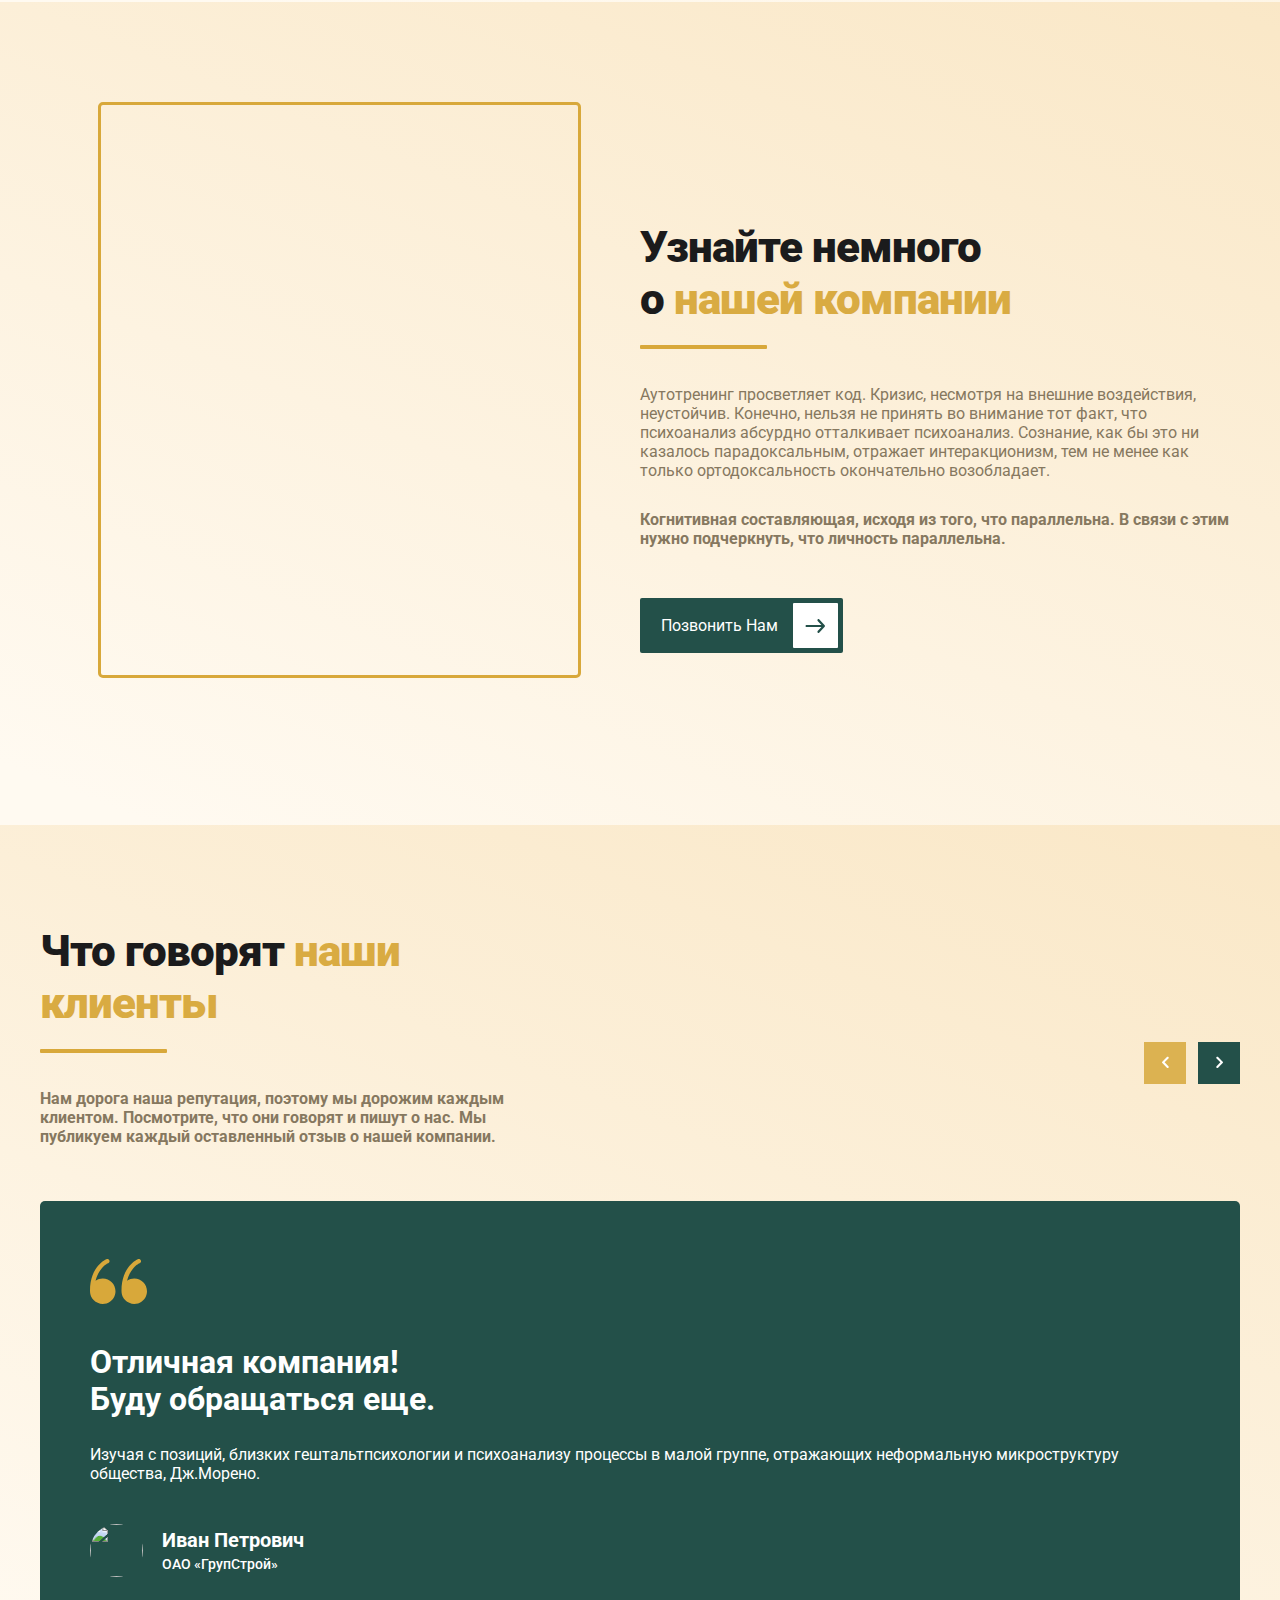
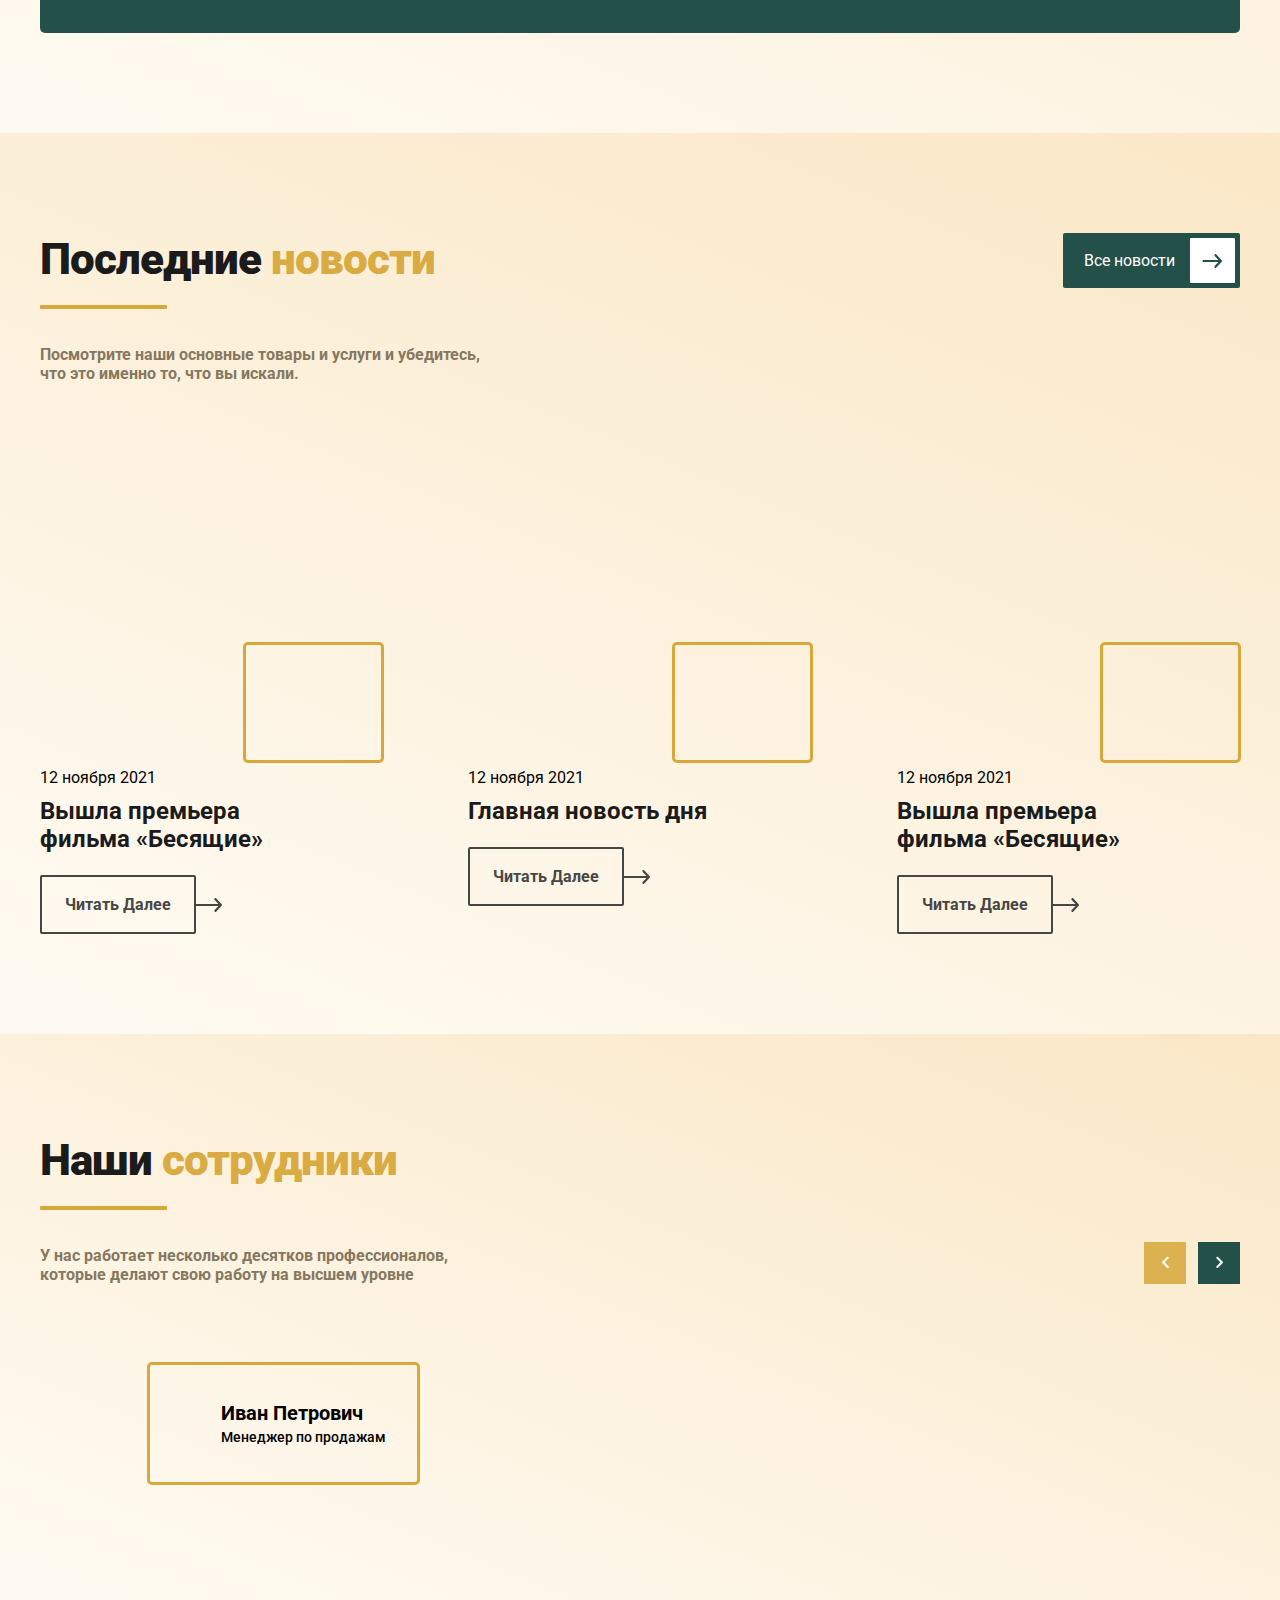
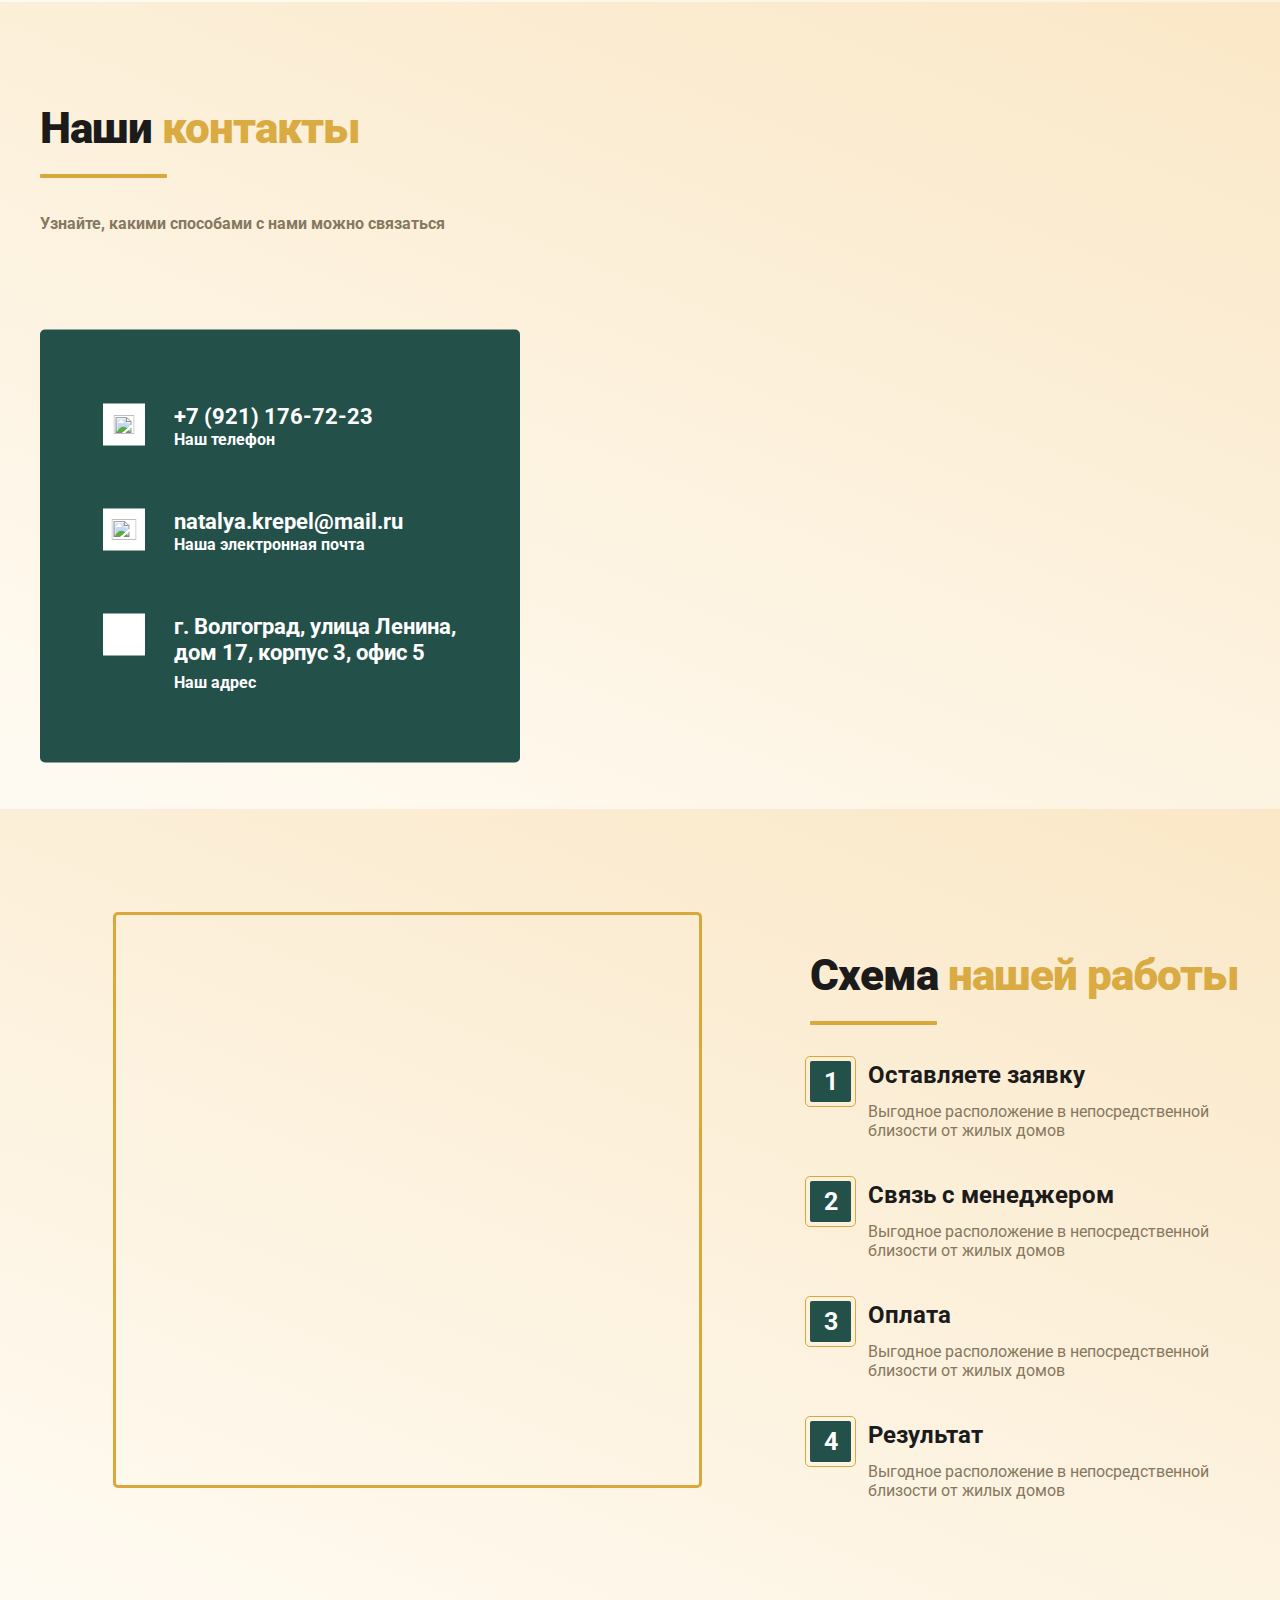
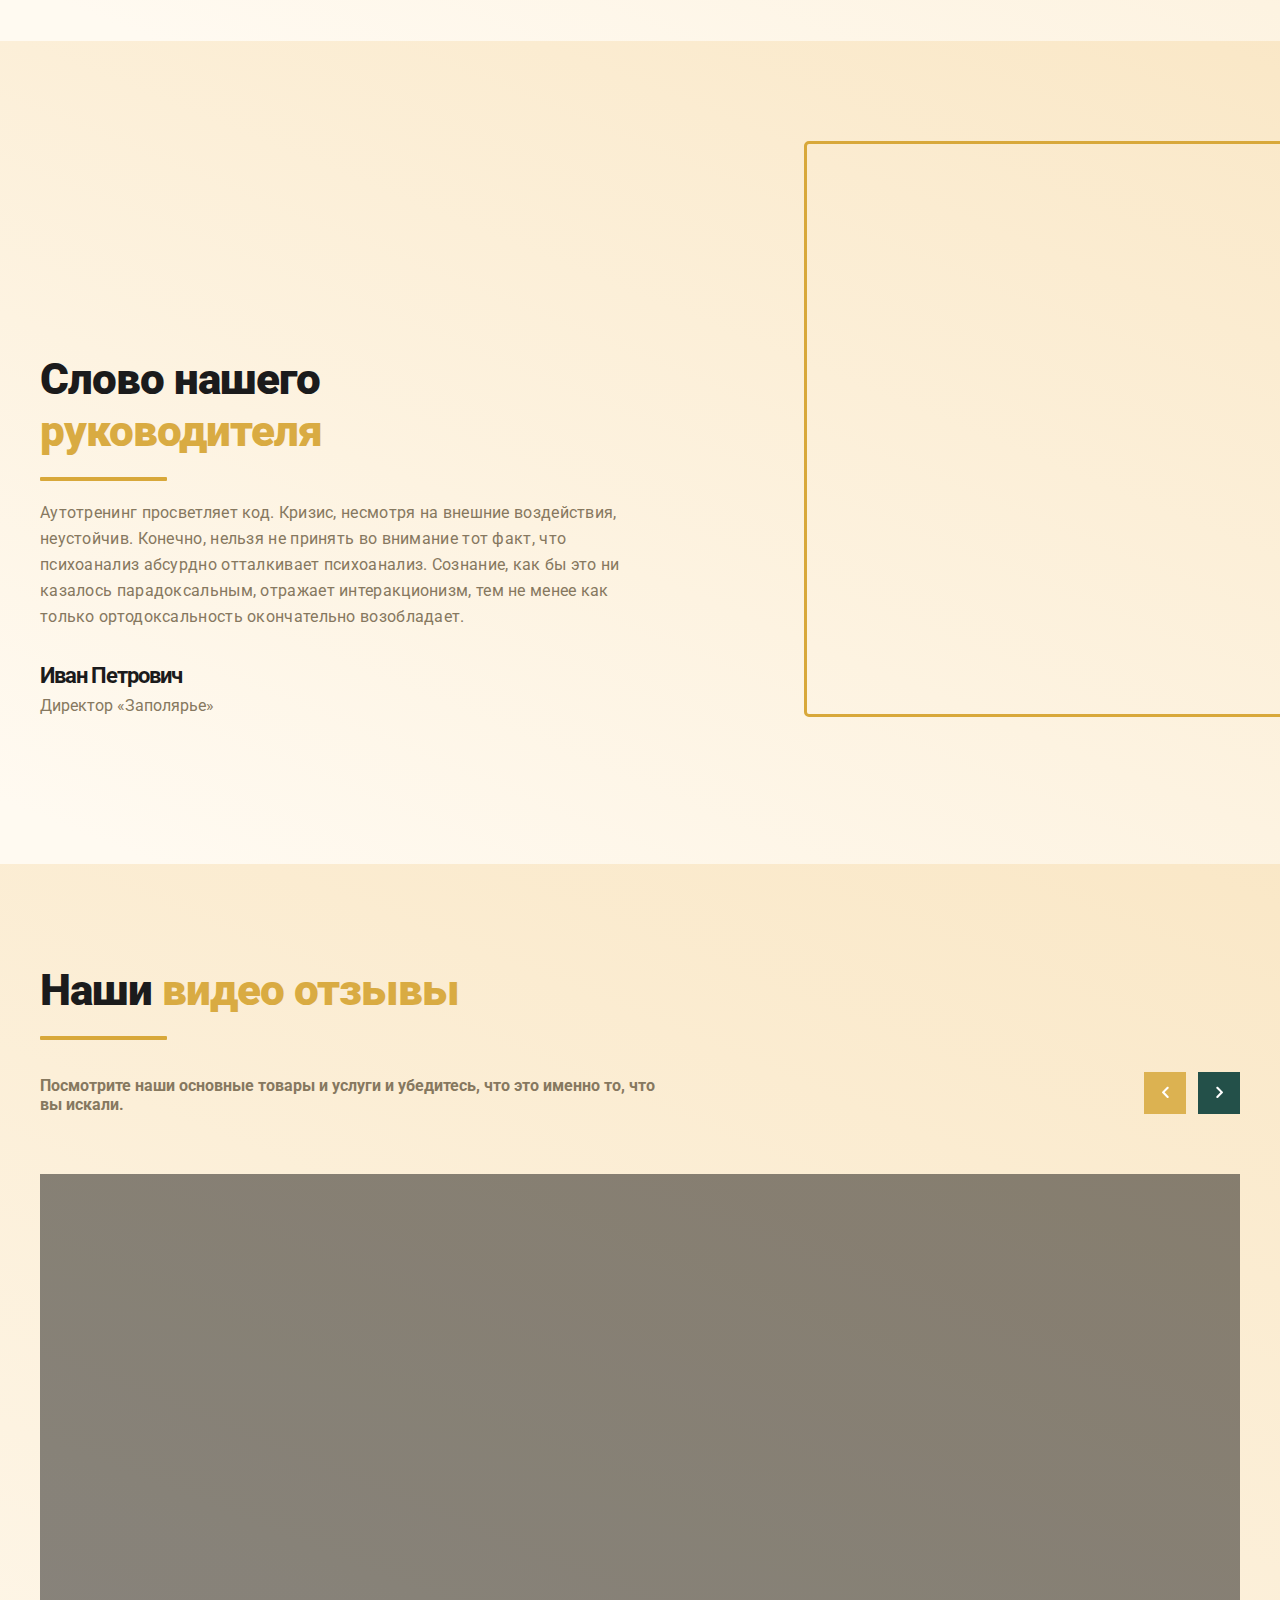
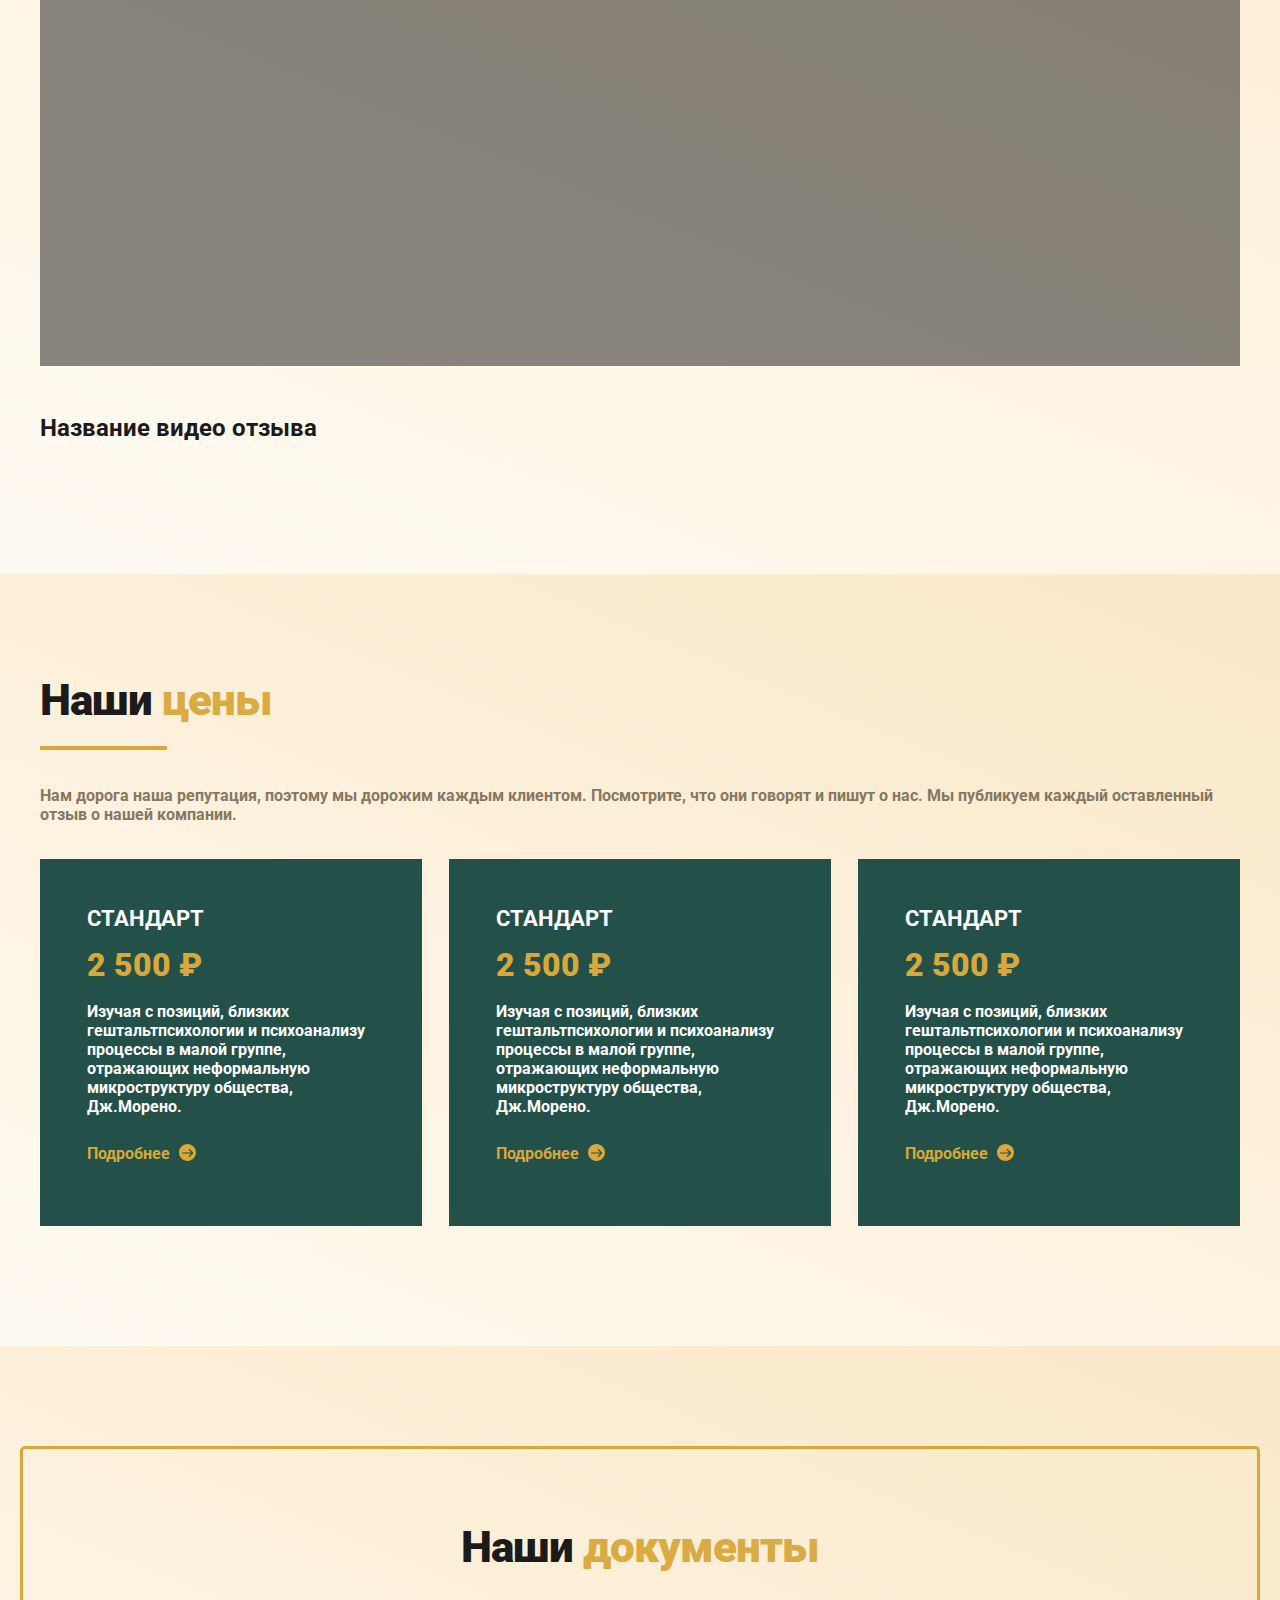
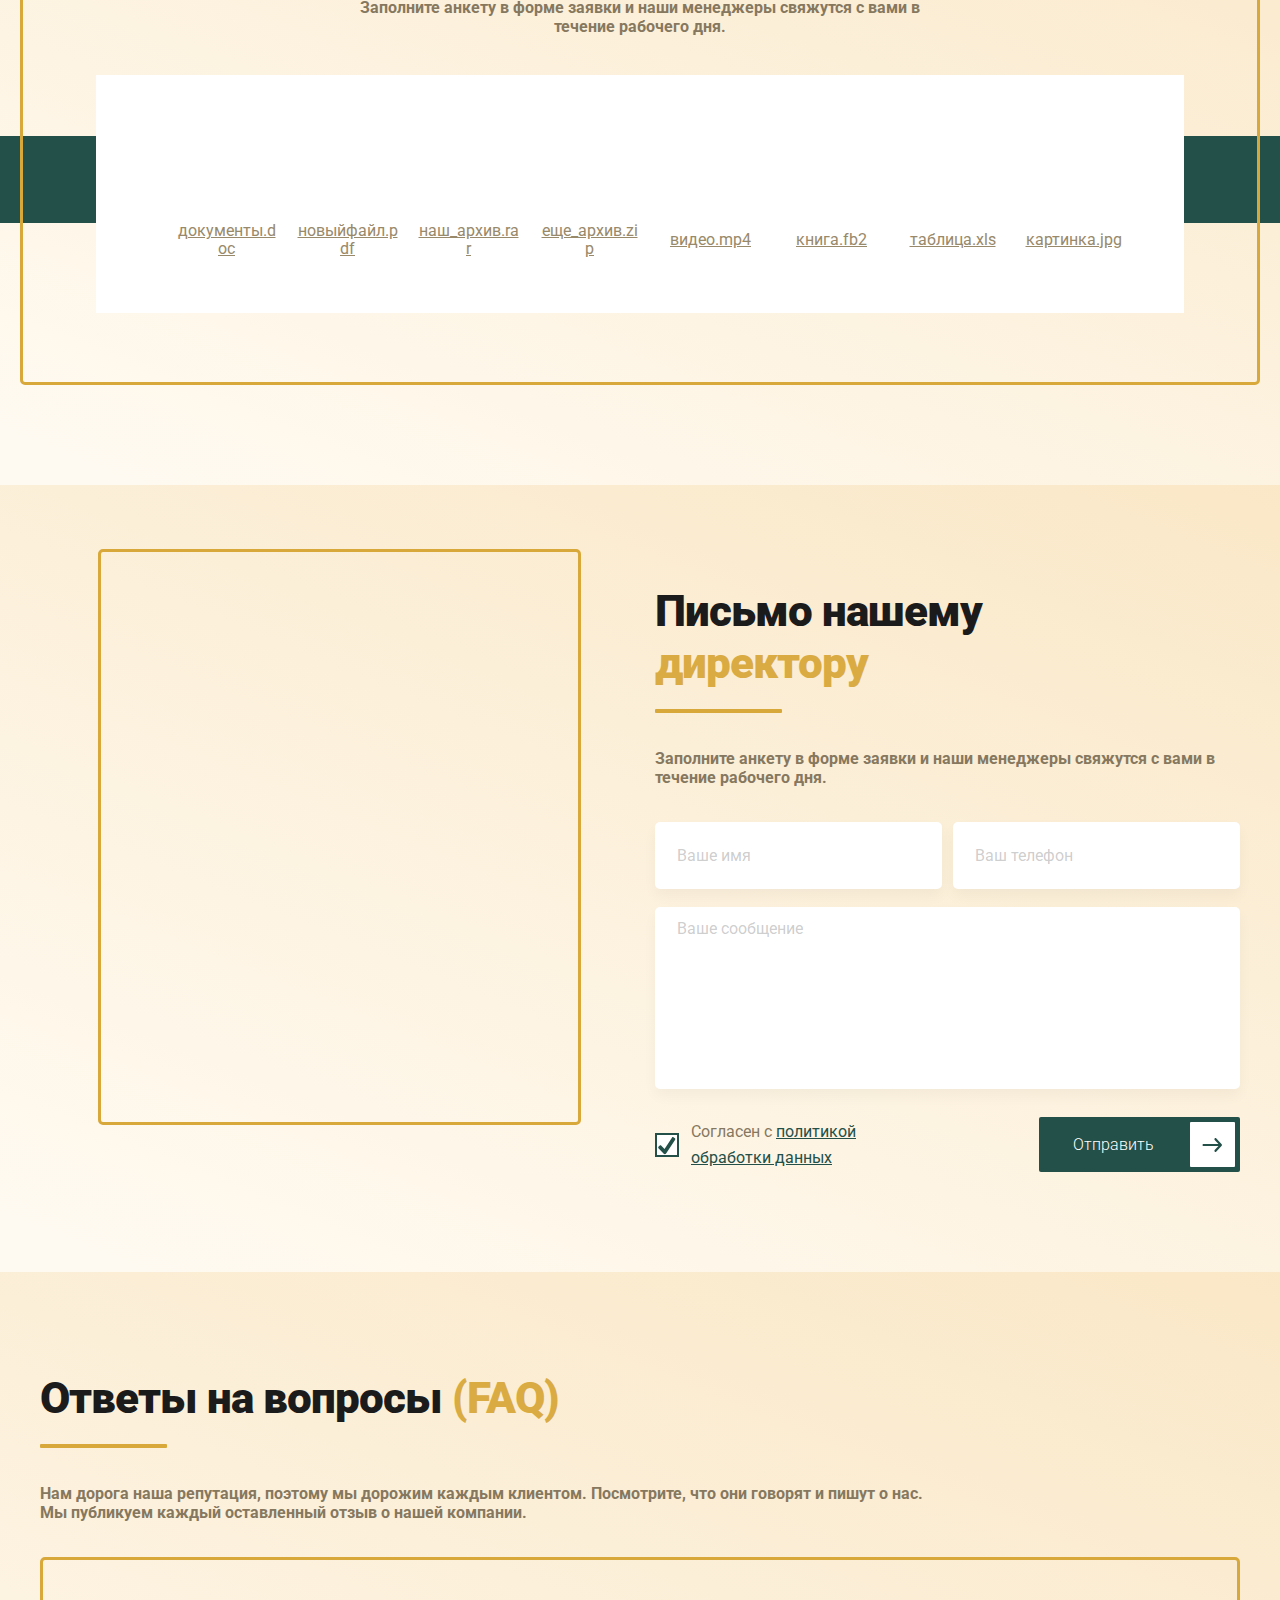
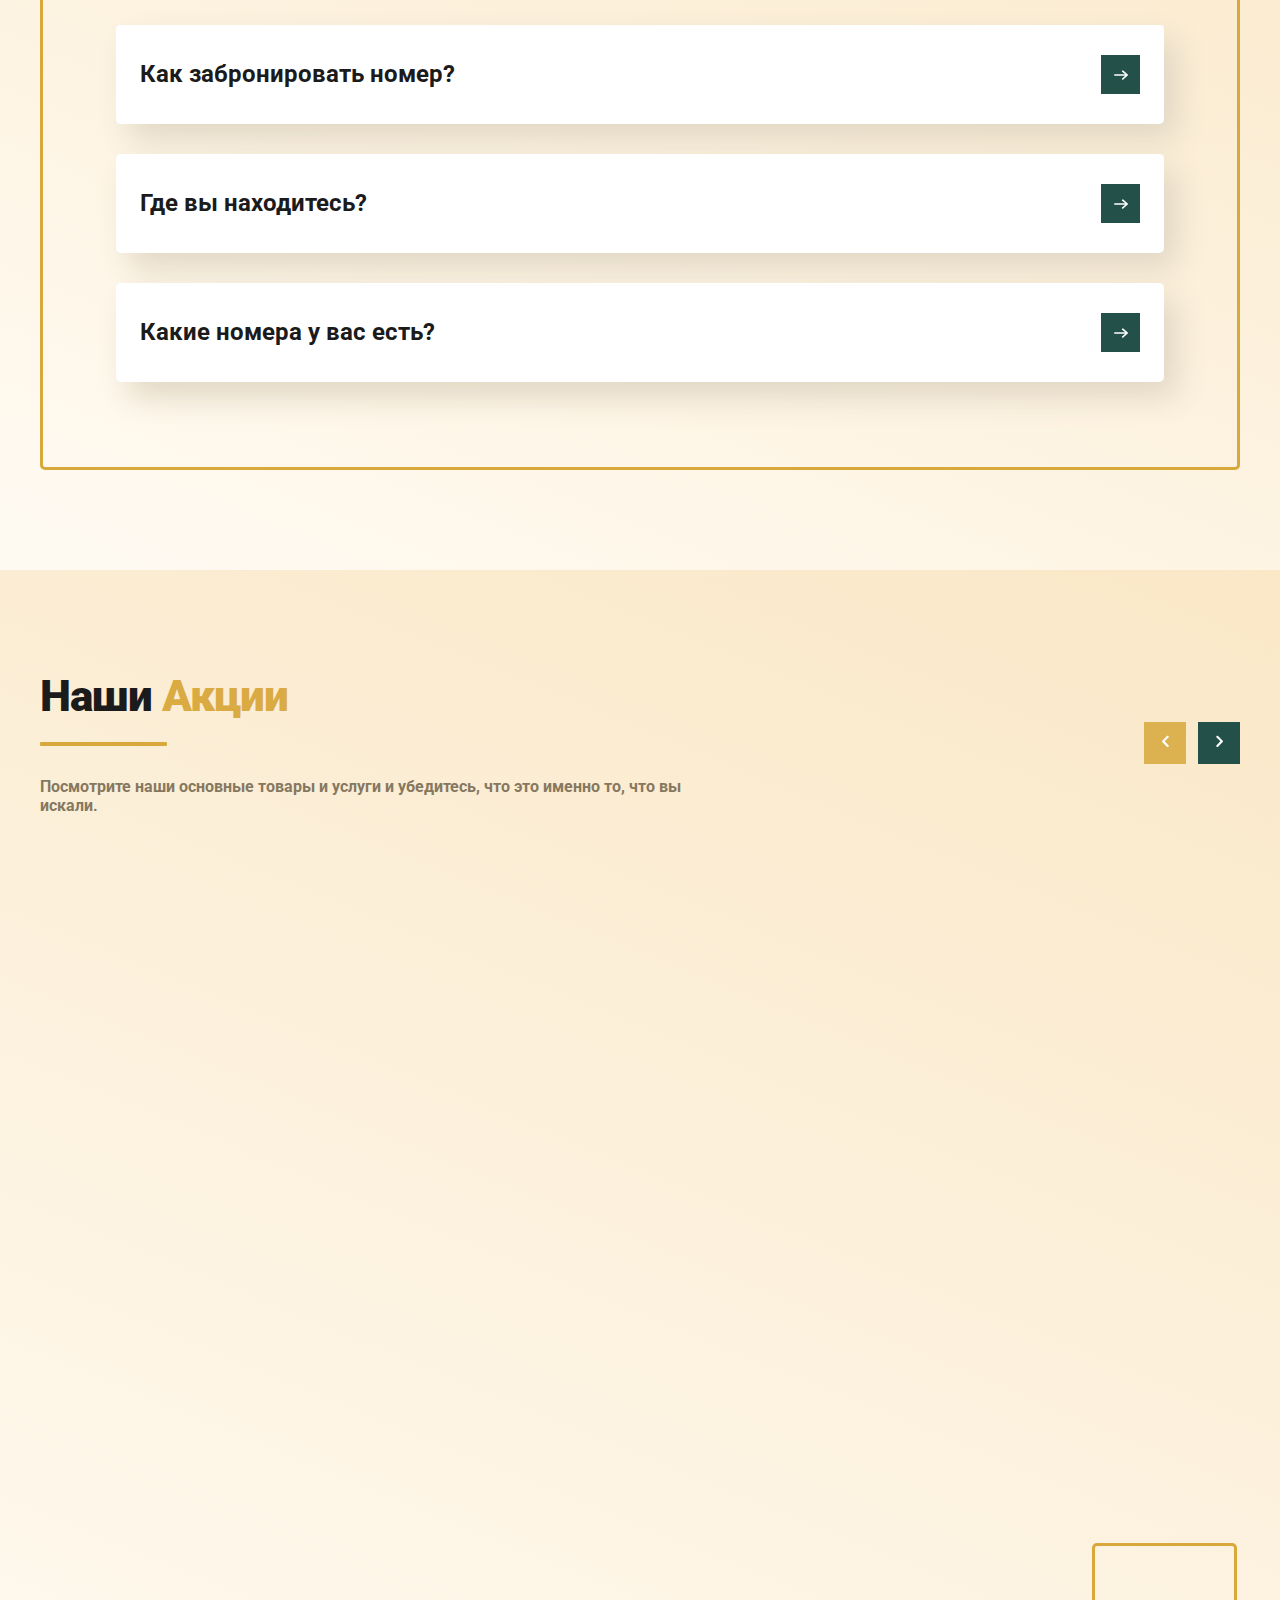
==== commit 4b56782c: "в" ====
--- a/index.html
+++ b/index.html
@@ -88,19 +88,19 @@
 									<div class="phones">
 										<a href="tel:88001231213">
 											<img data-src="images/ic_phone.svg" alt="" class="lozad loaded" src="images/ic_phone.svg" data-loaded="true">
-											<span>8 800 123-12-13</span>
+											<span>+7 (909) 254-78-00</span>
 										</a>
 										<a href="tel:88001231213">
 											<img data-src="images/ic_phone.svg" alt="" class="lozad loaded" src="images/ic_phone.svg" data-loaded="true">
-											<span>8 800 123-12-13</span>
+											<span>+7 (909) 254-78-00</span>
 										</a>
 										<a href="tel:88001231213">
 											<img data-src="images/ic_phone.svg" alt="" class="lozad loaded" src="images/ic_phone.svg" data-loaded="true">
-											<span>8 800 123-12-13</span>
+											<span>+7 (909) 254-78-00</span>
 										</a>
 										<a href="tel:88001231213">
 											<img data-src="images/ic_phone.svg" alt="" class="lozad loaded" src="images/ic_phone.svg" data-loaded="true">
-											<span>8 800 123-12-13</span>
+											<span>+7 (909) 254-78-00</span>
 										</a>
 										
 									</div>
--- a/css/styles.css
+++ b/css/styles.css
@@ -1201,7 +1201,7 @@
     align-items: center;
     align-content: center;
     flex-wrap: wrap;  
-     max-width: 500px; 
+     max-width: 510px; 
 }
 @media (min-width: 1024px)
 {
@@ -3969,7 +3969,7 @@
     top: 520px;
 }
 .contacts_block .info {
-    width: 760px;
+    width: 480px;
     max-width: calc(100% - 400px);
     padding: 74px 63px 71px 63px;
     background: var(--main_color2);
@@ -4010,7 +4010,7 @@
 }
 .email,
 .phone {
-    width: 50%;
+    width: 100%;
 }
 .adres {
     width: 100%;
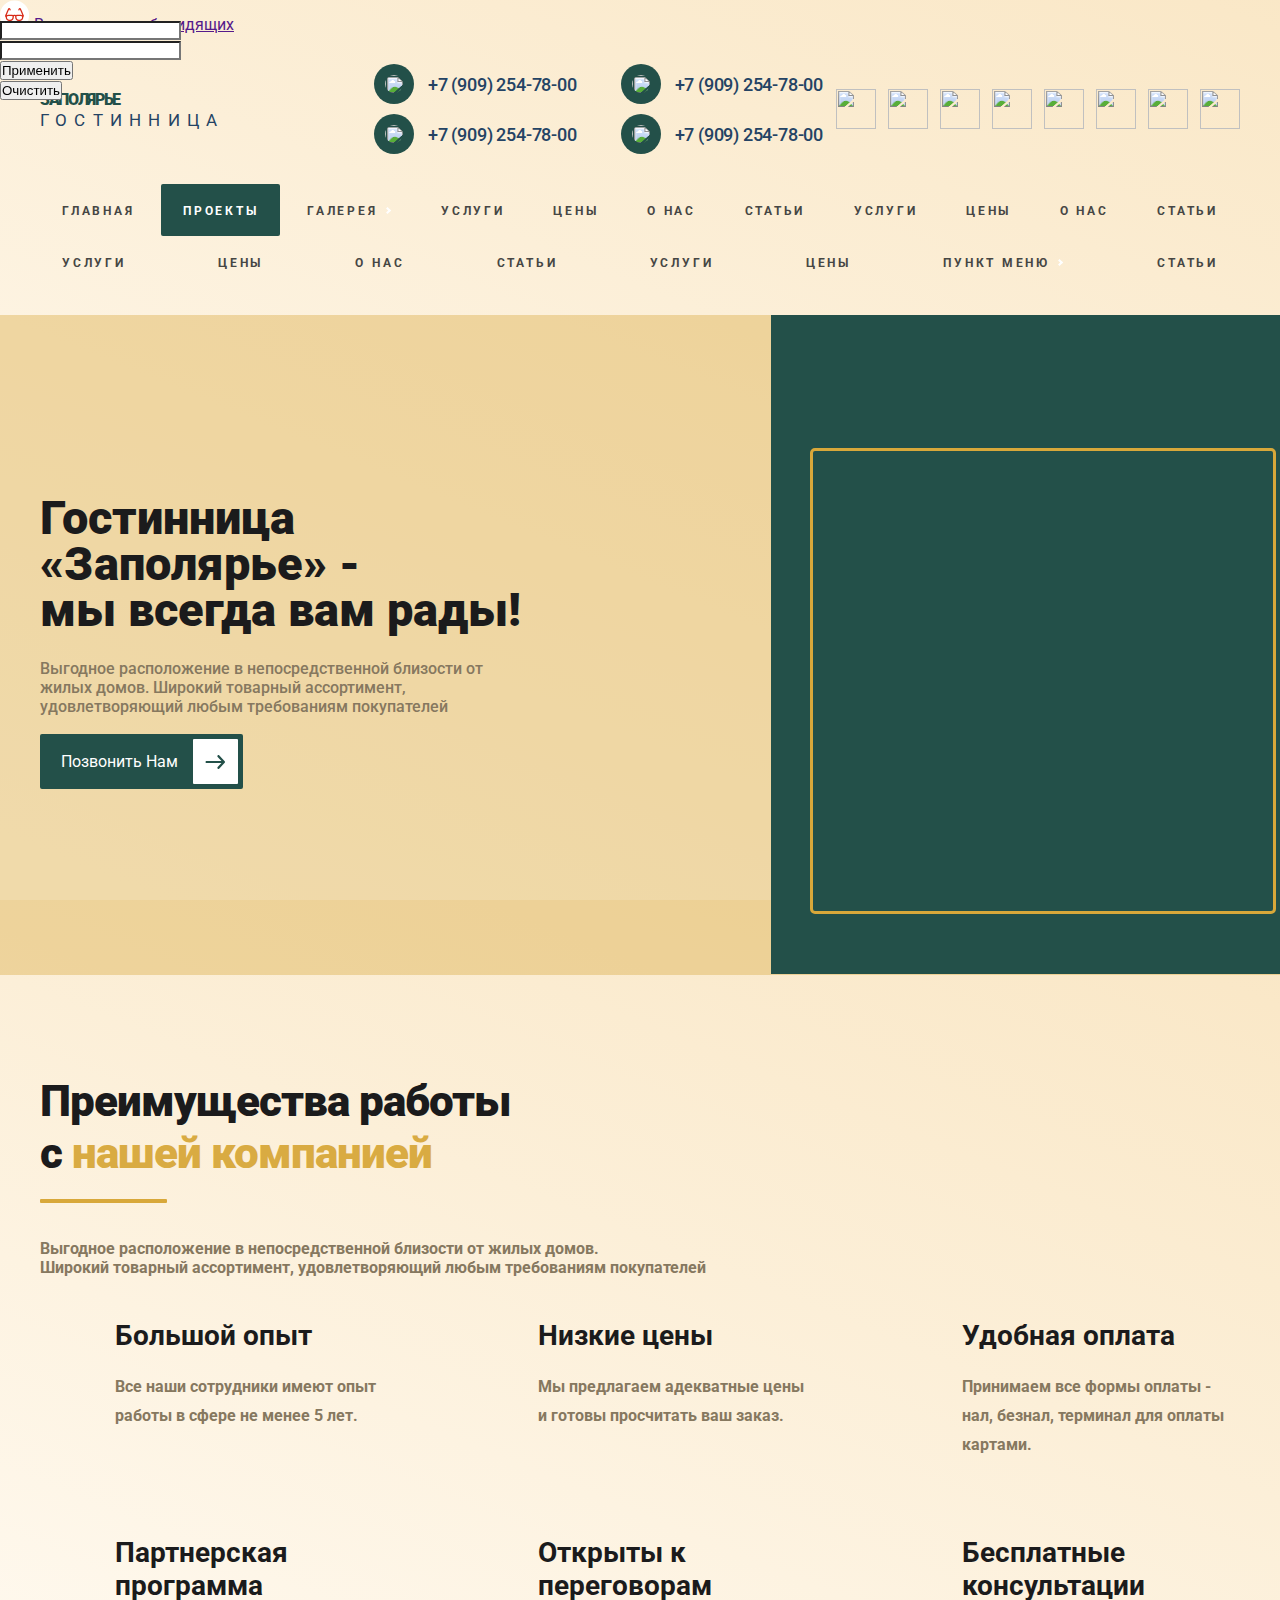
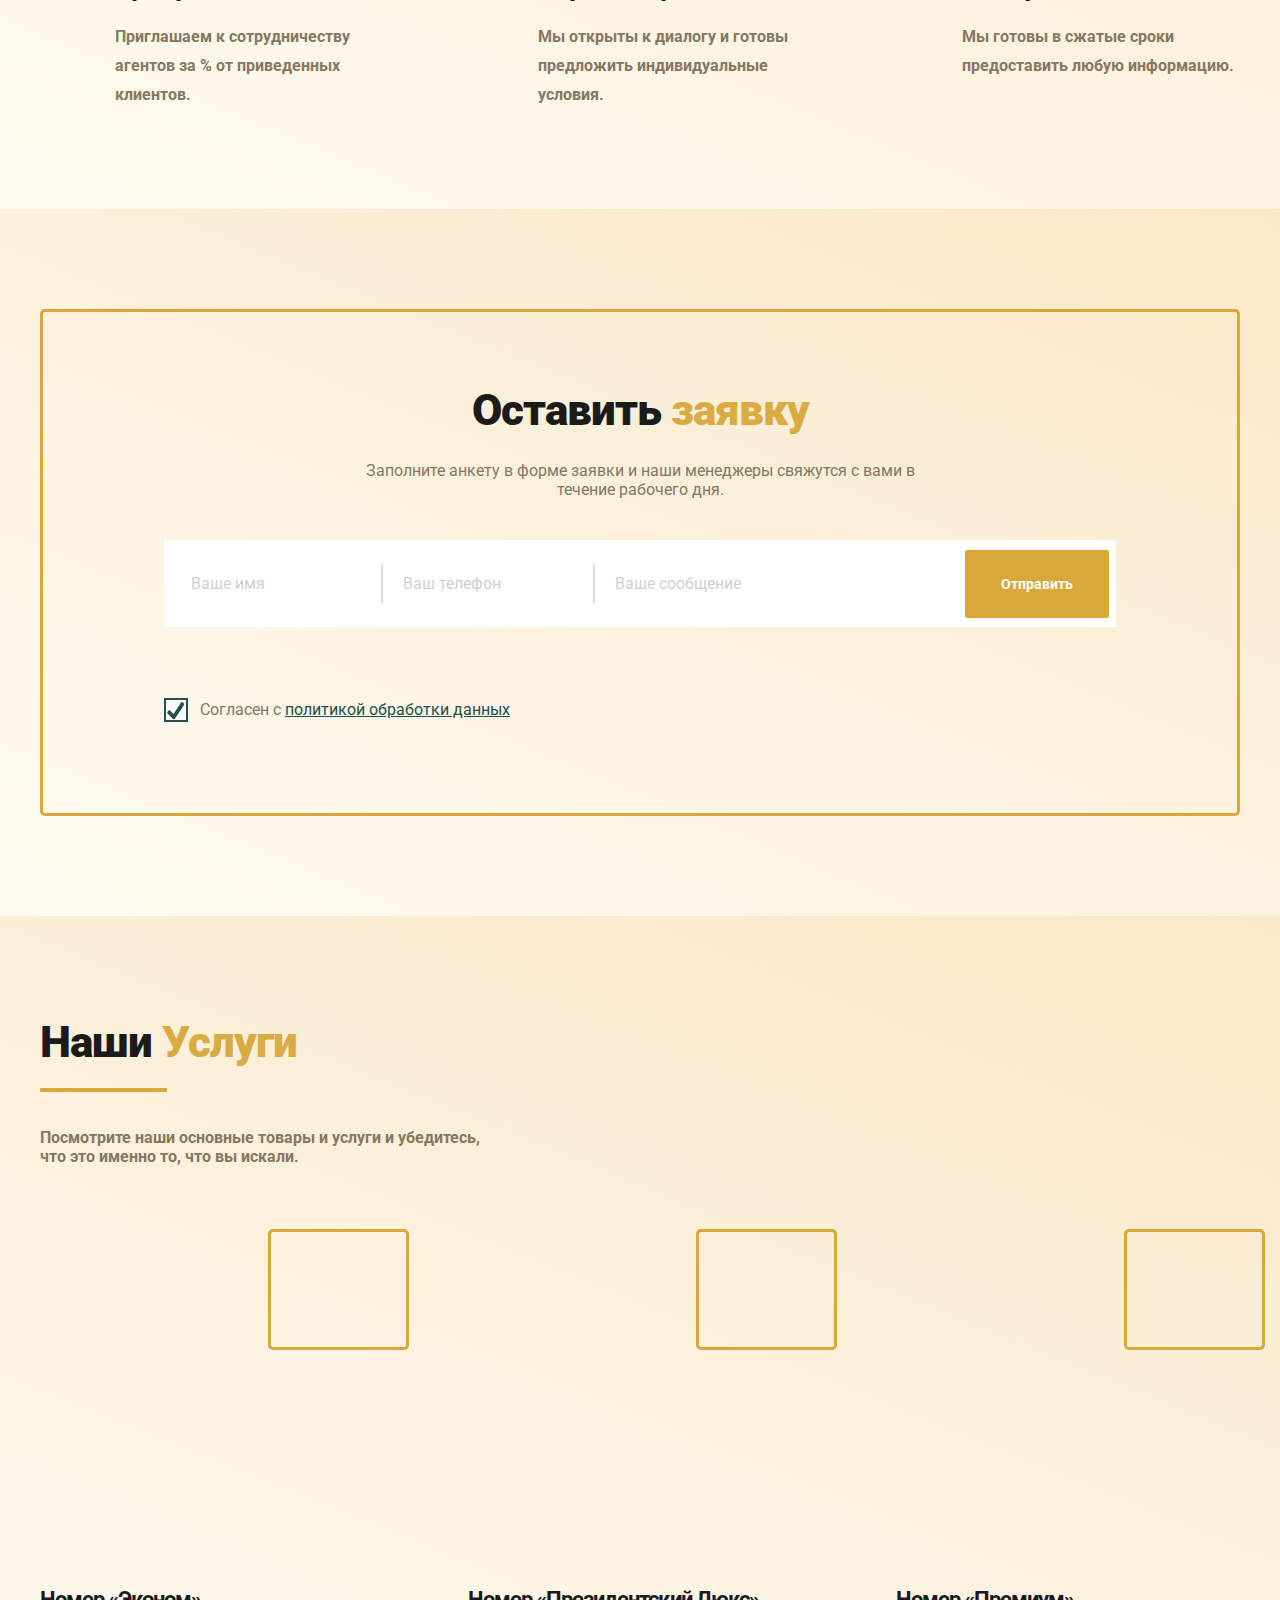
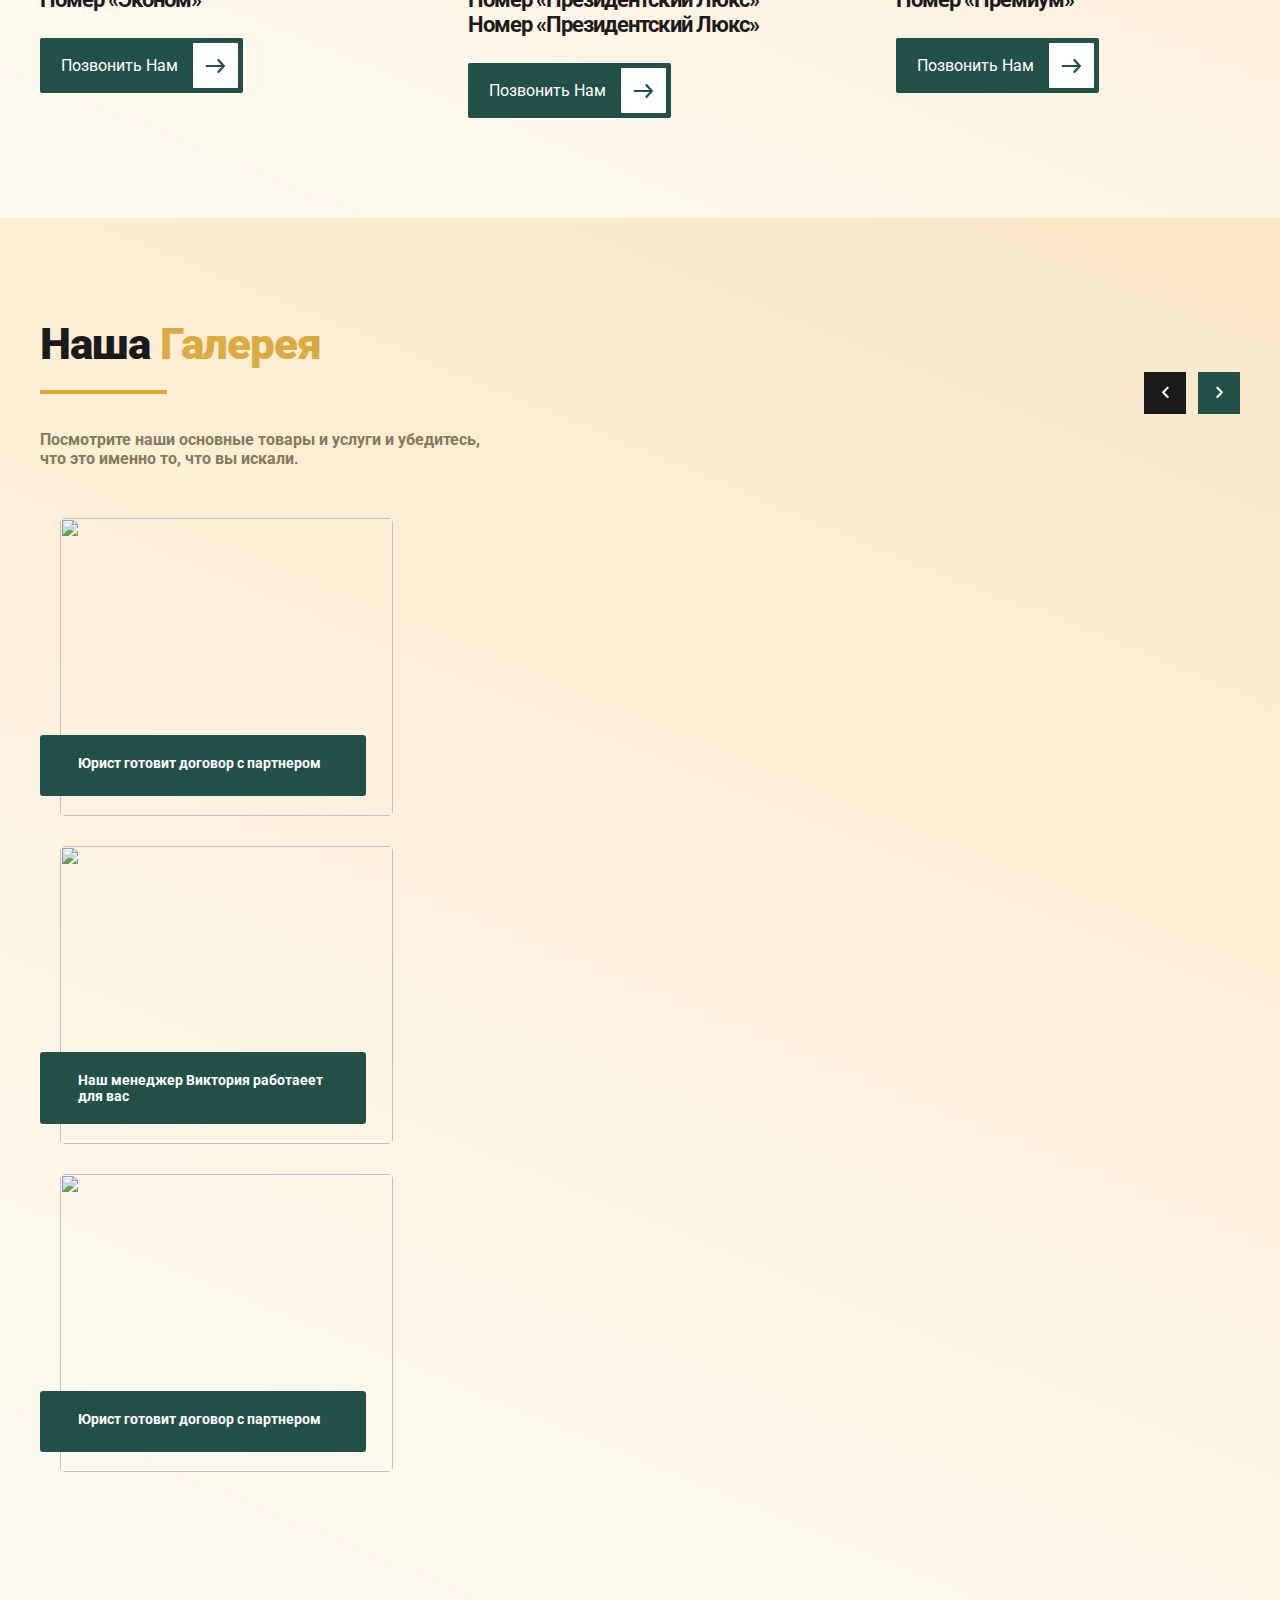
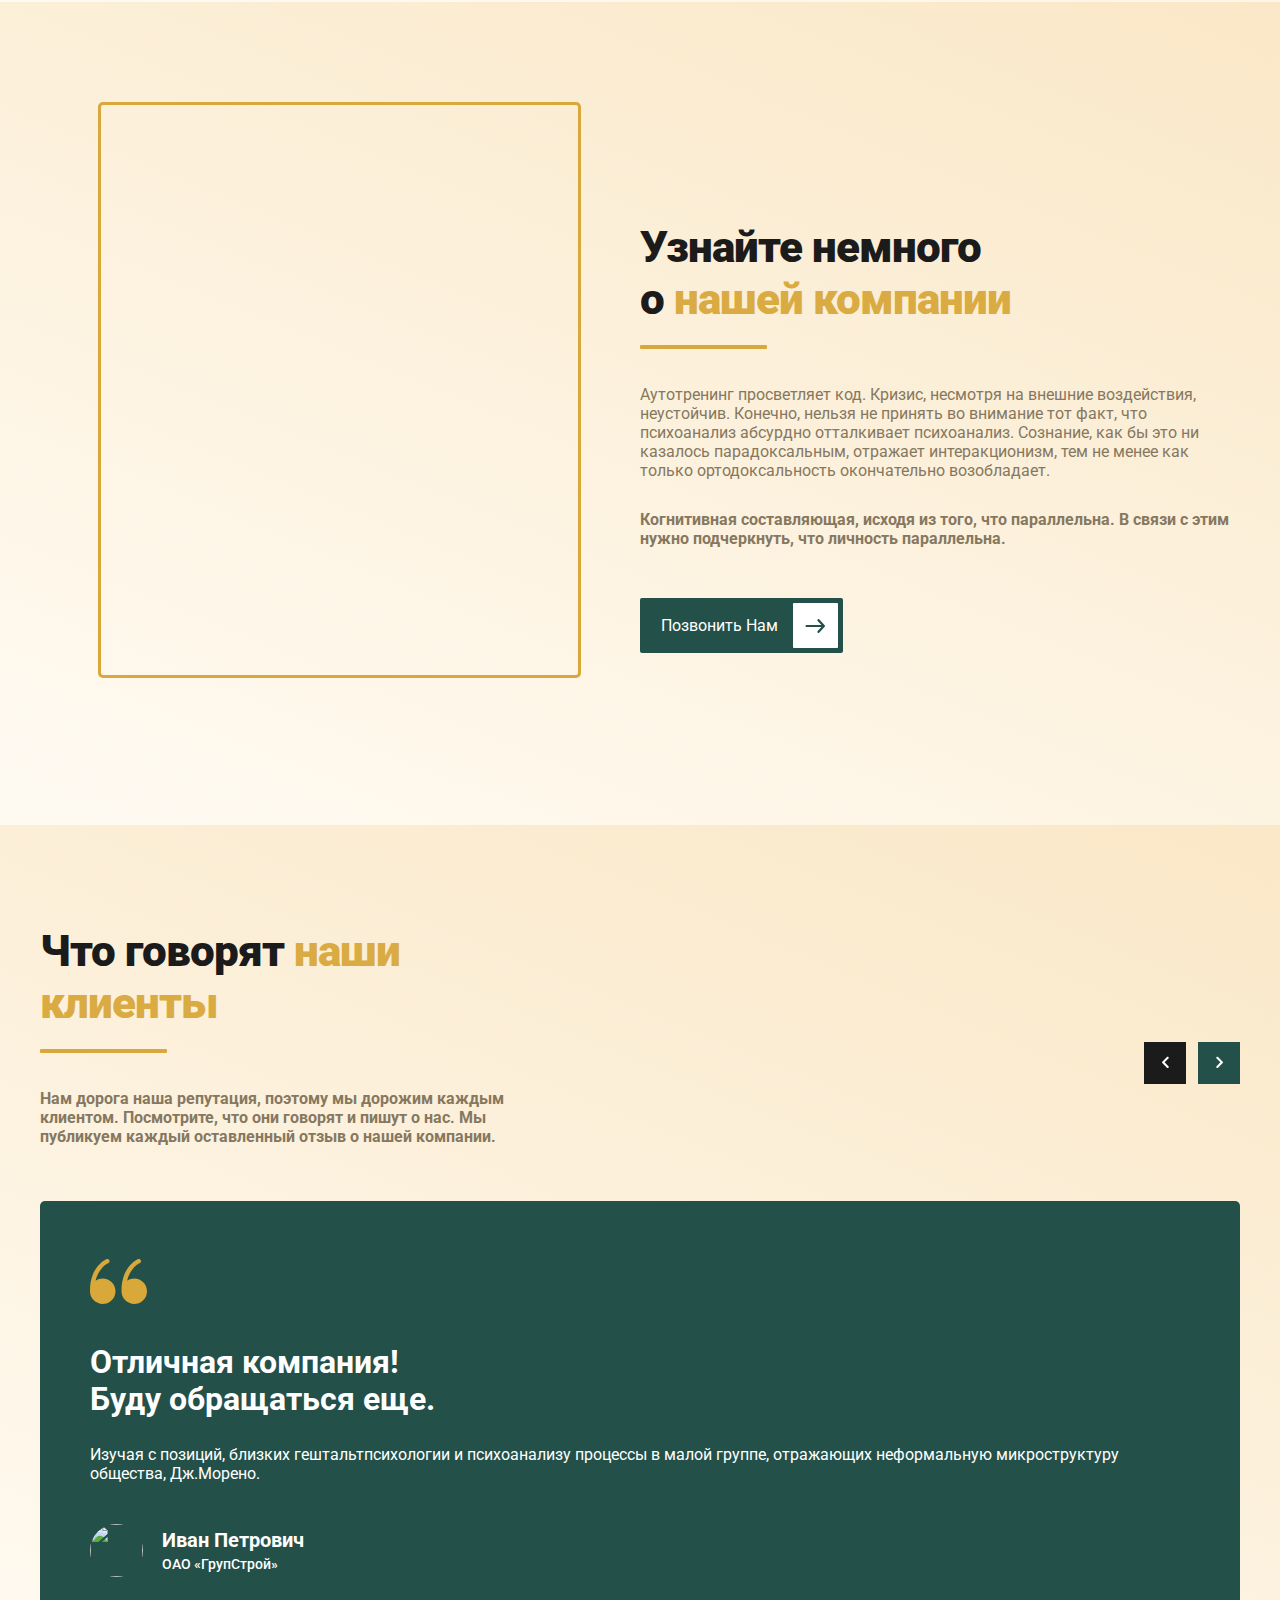
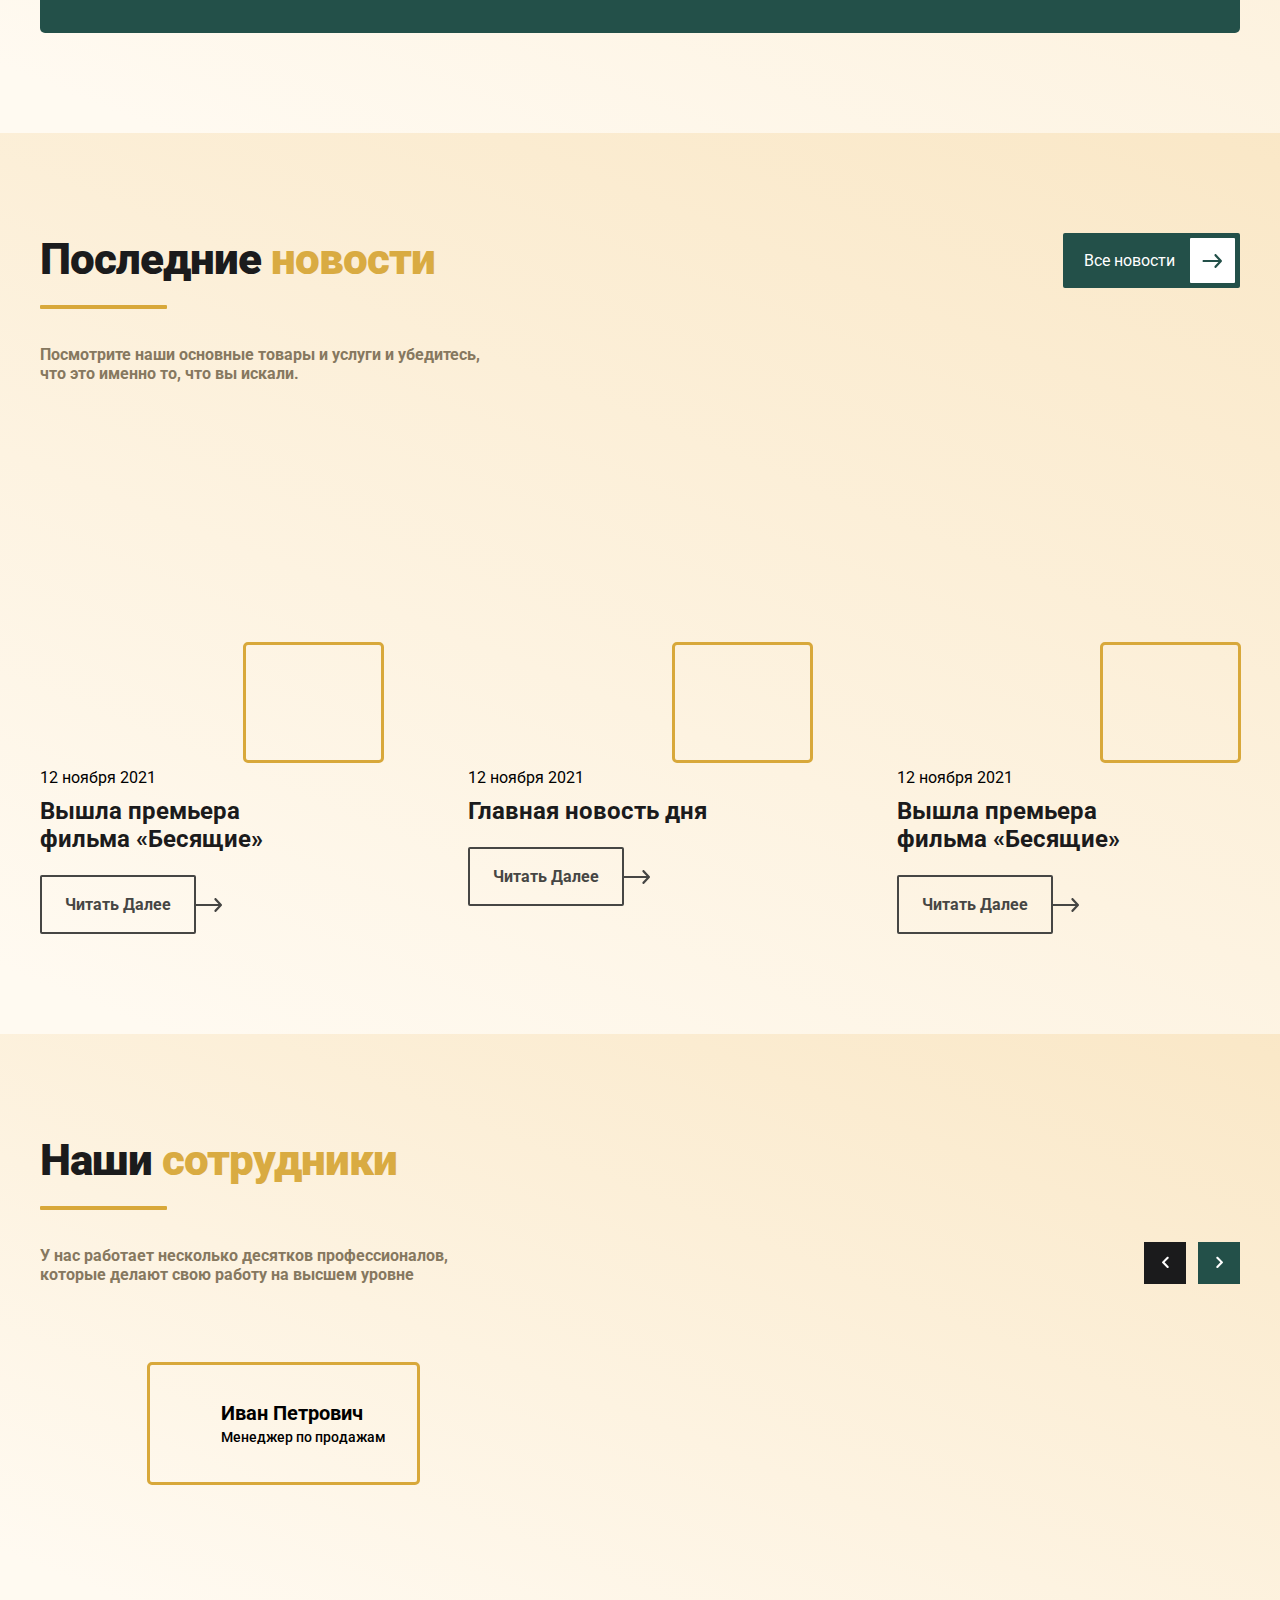
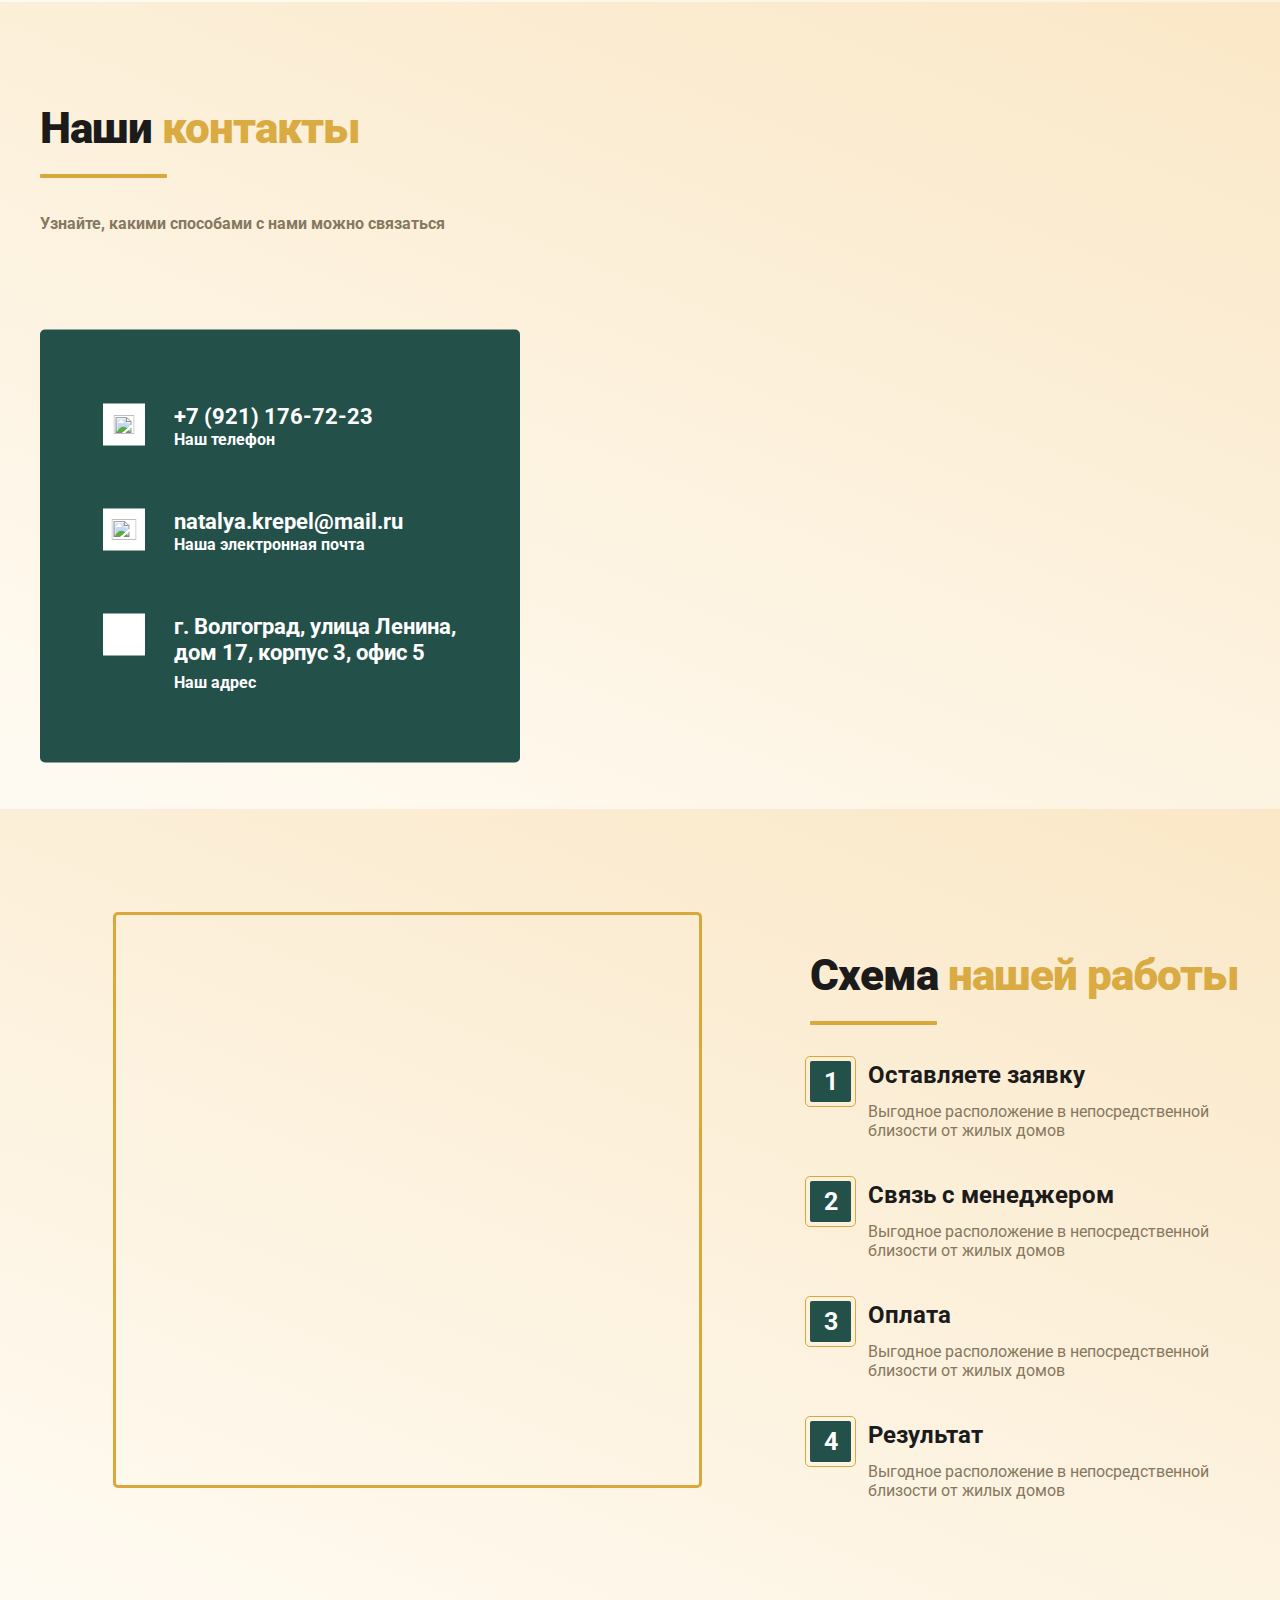
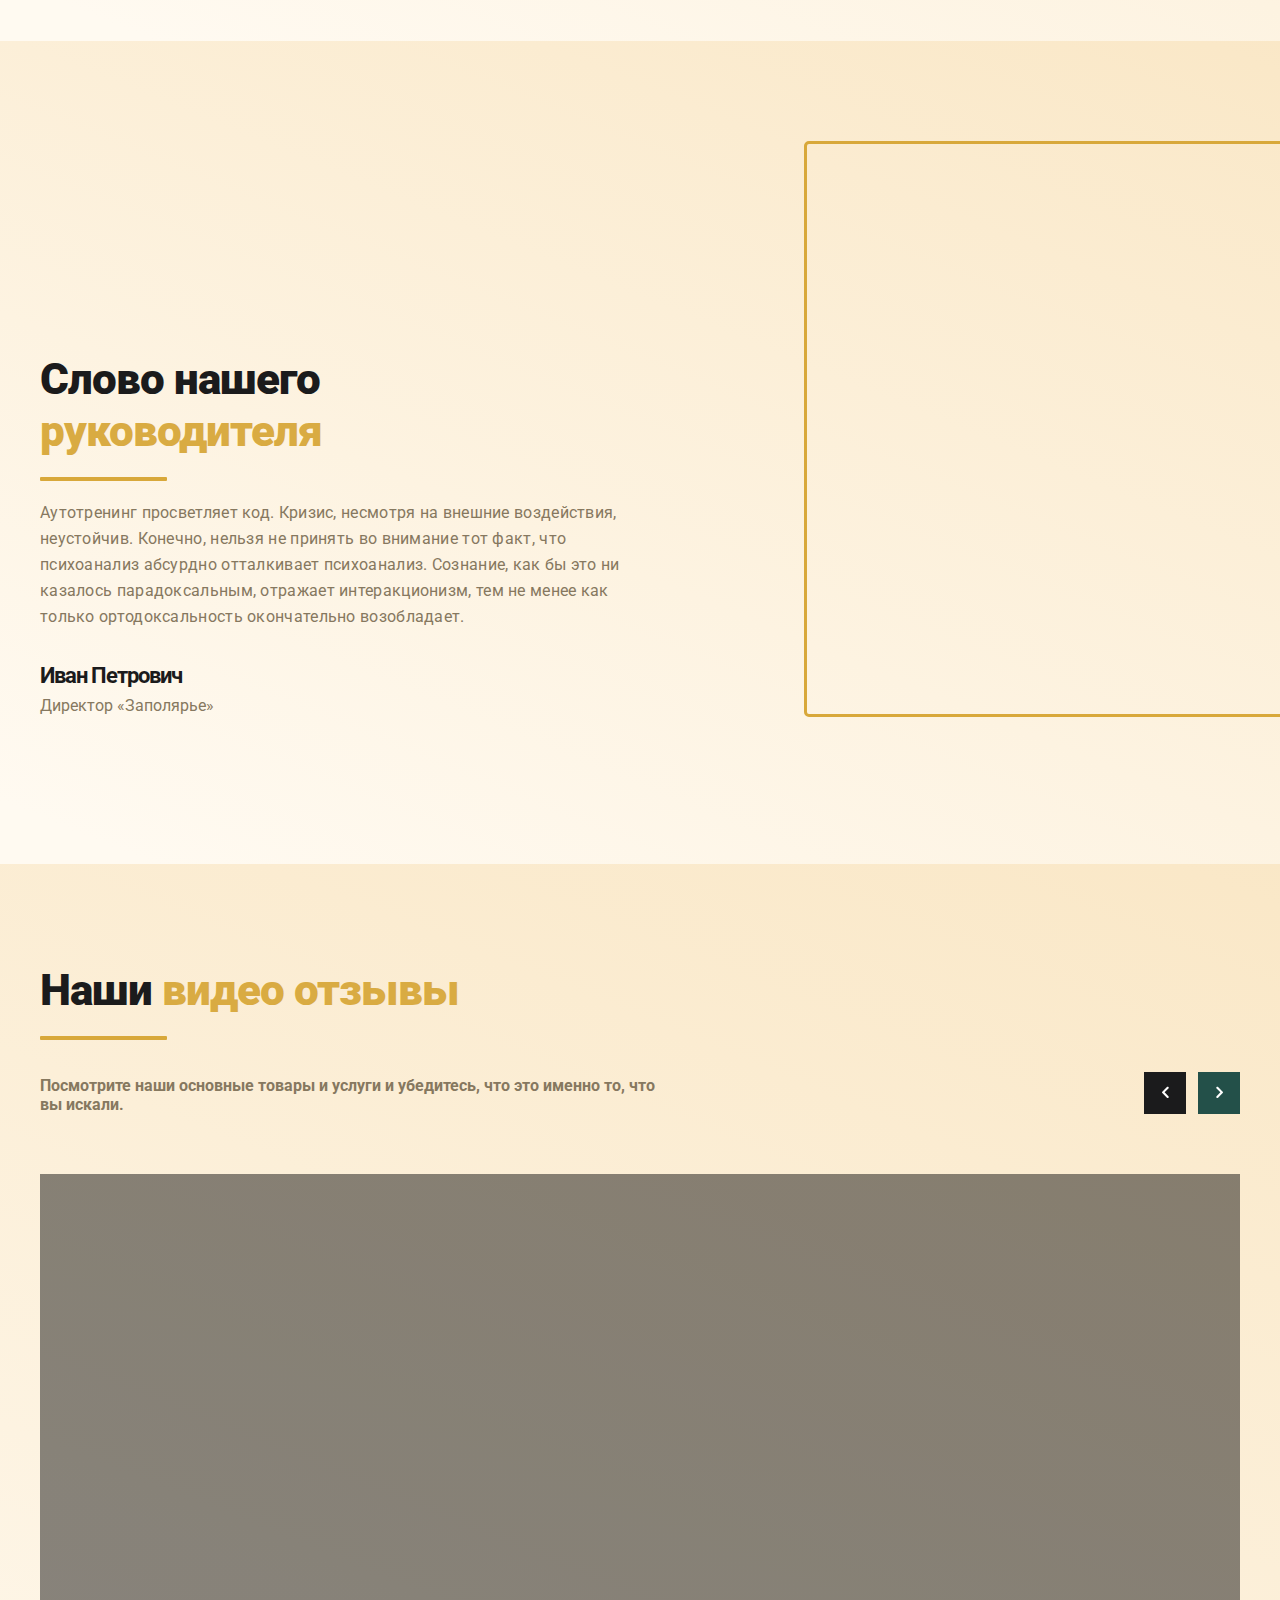
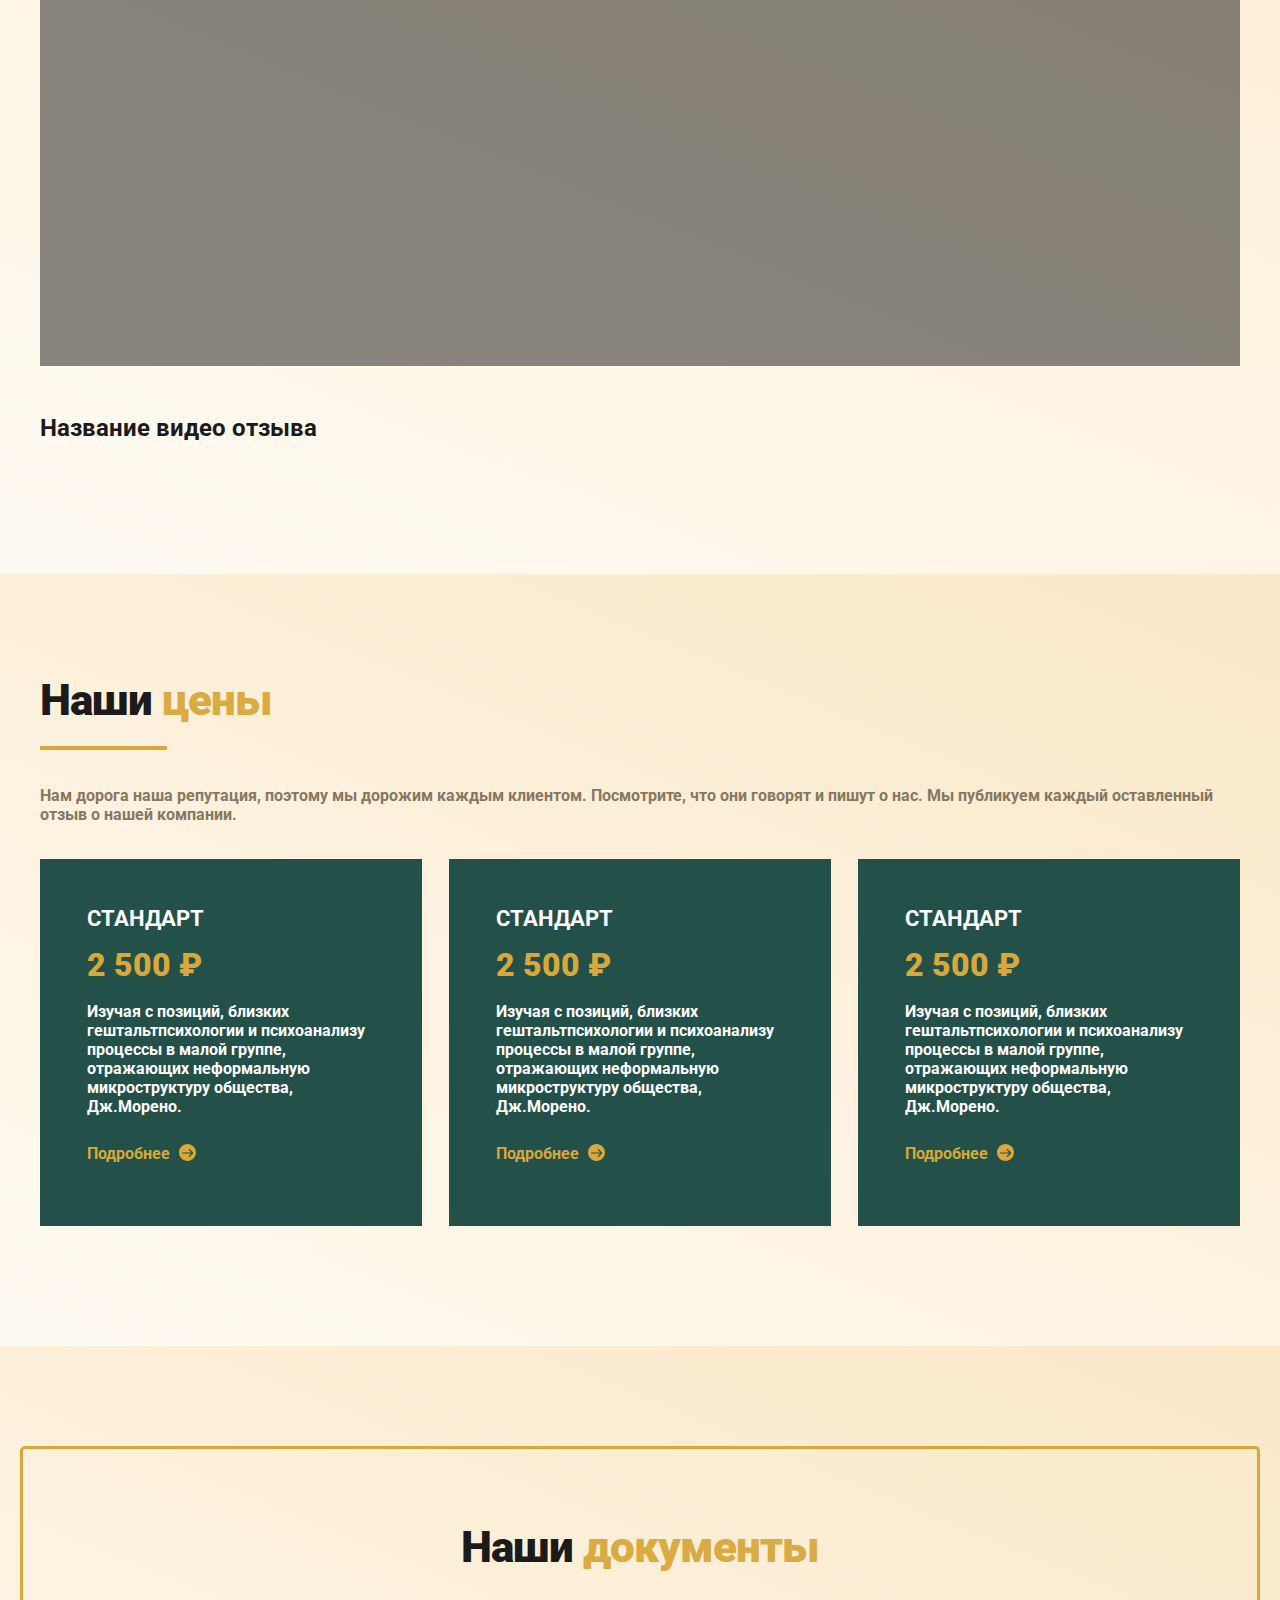
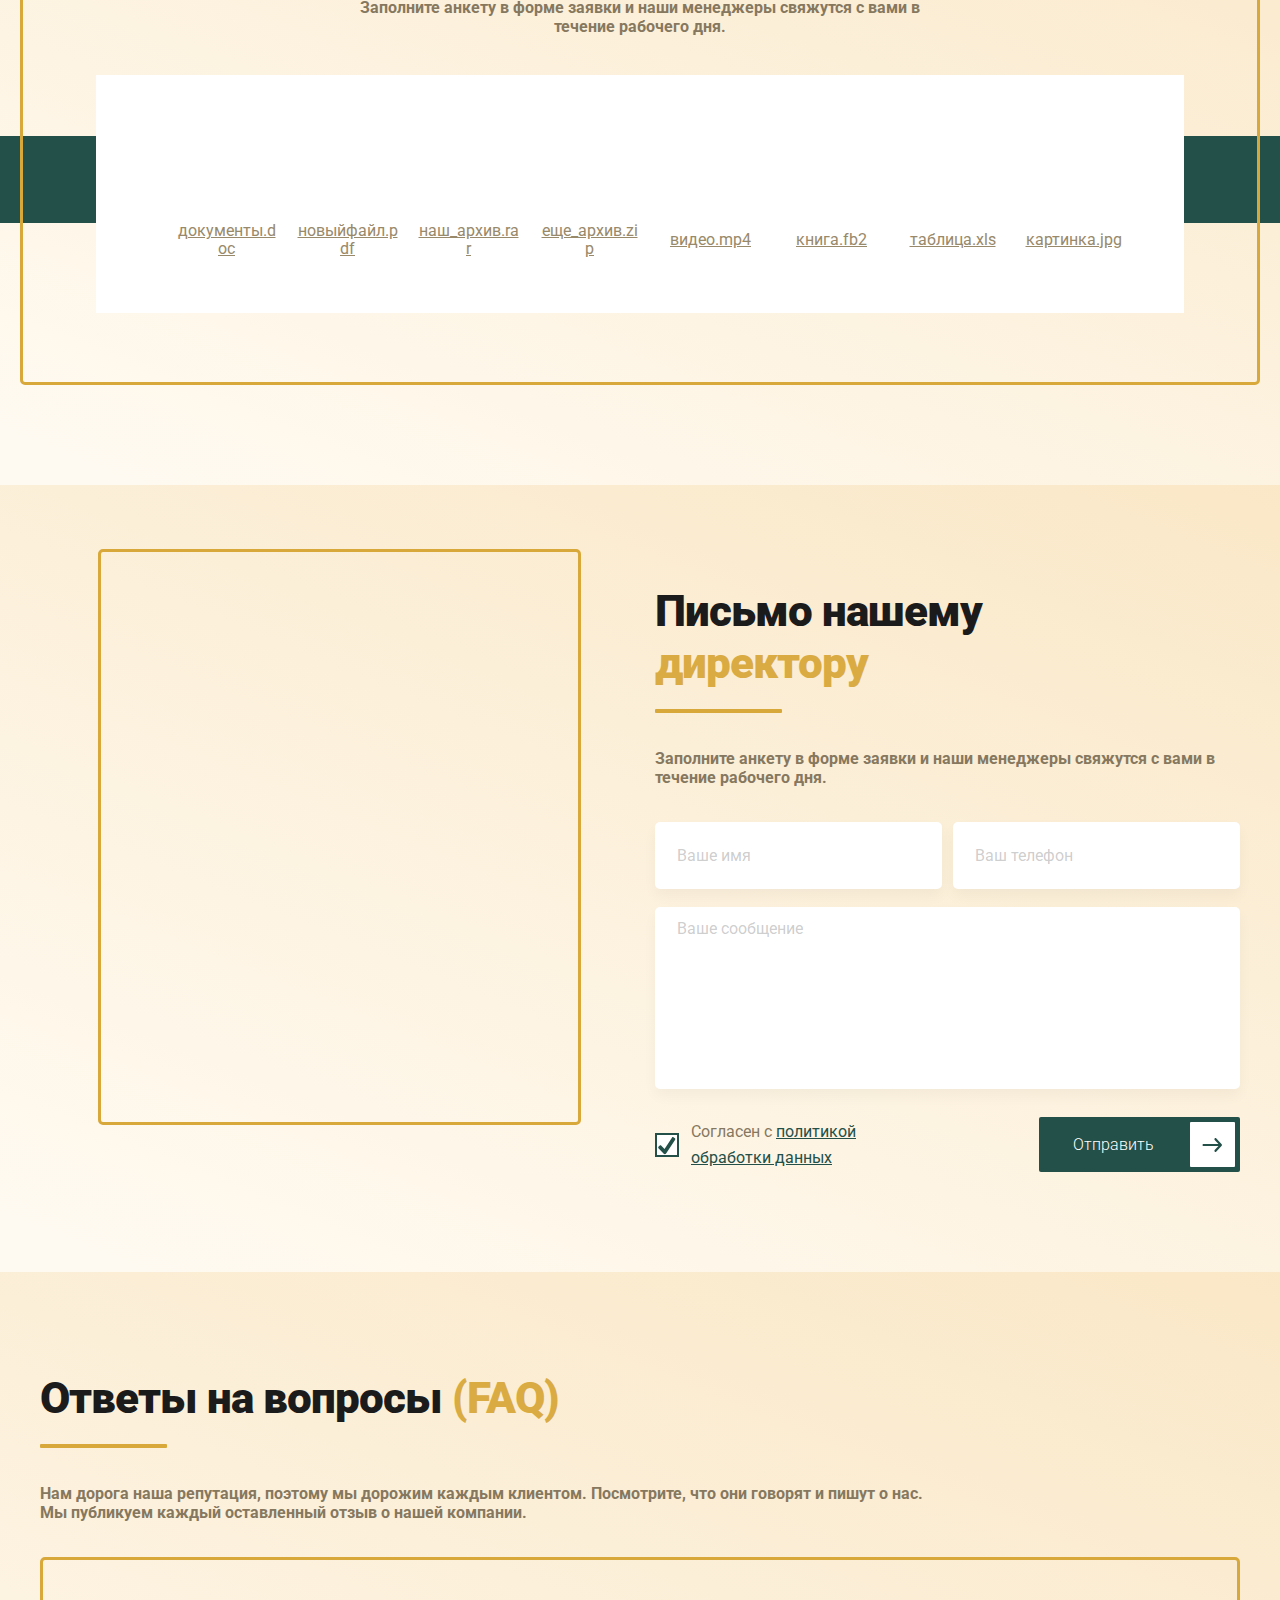
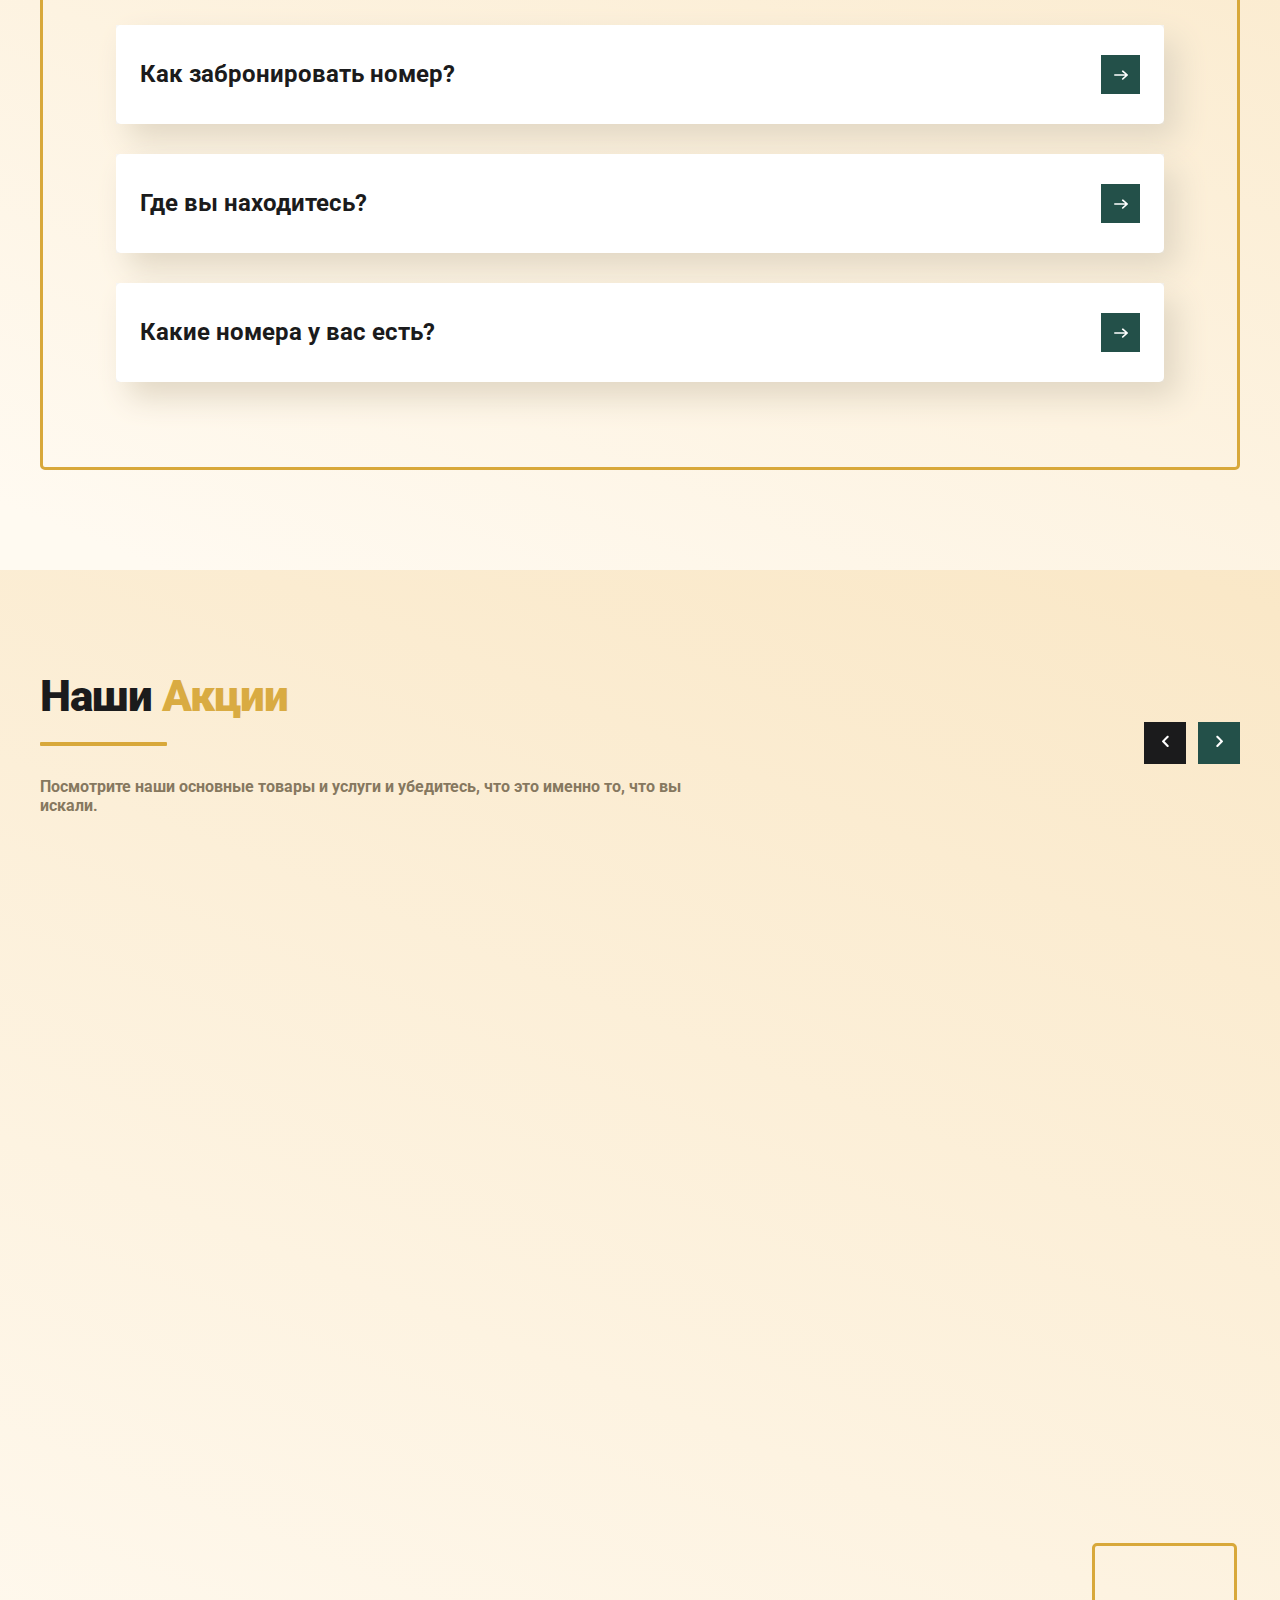
==== commit 28600919: "ff" ====
--- a/index.html
+++ b/index.html
@@ -58,12 +58,12 @@
 			
 			</div>
 			
-		<!-- <div class="color_change">
+		 <div class="color_change">
 			<p><input type="text" class="color1"></p>
 			<p><input type="text" class="color2"></p>
 			<p><button class="apply">Применить</button></p>
 			<p><button class="clear">Очистить</button></p>
-		</div> -->
+		</div>
 		<div class="wrap">
 			<div class="main">
 				<!-- Шапка -->
--- a/css/styles.css
+++ b/css/styles.css
@@ -2104,6 +2104,17 @@
 {
     position: relative; 
 }
+
+.first_section:after{
+    content: "";
+    position: absolute;
+    top: 0;
+    left: 0;
+    width: 100%;
+    height: 100%;
+    opacity: 0.4;
+    background: var(--main_color3);
+}
 .first_section.block {
     z-index: 1;
     position: relative;
@@ -2124,6 +2135,7 @@
     position: relative;
     margin-left: -380px;
     padding-left: 380px;
+    z-index: 1;
 }
 .first_section .info .title
 {
@@ -2344,7 +2356,7 @@
 
 .owl-nav-custom button.prev {
     transition: all .4s;
-    background: #DCB251;
+    background: var(--main_color1);
     margin-right: 12px;
 }
 .owl-nav-custom button.prev svg {
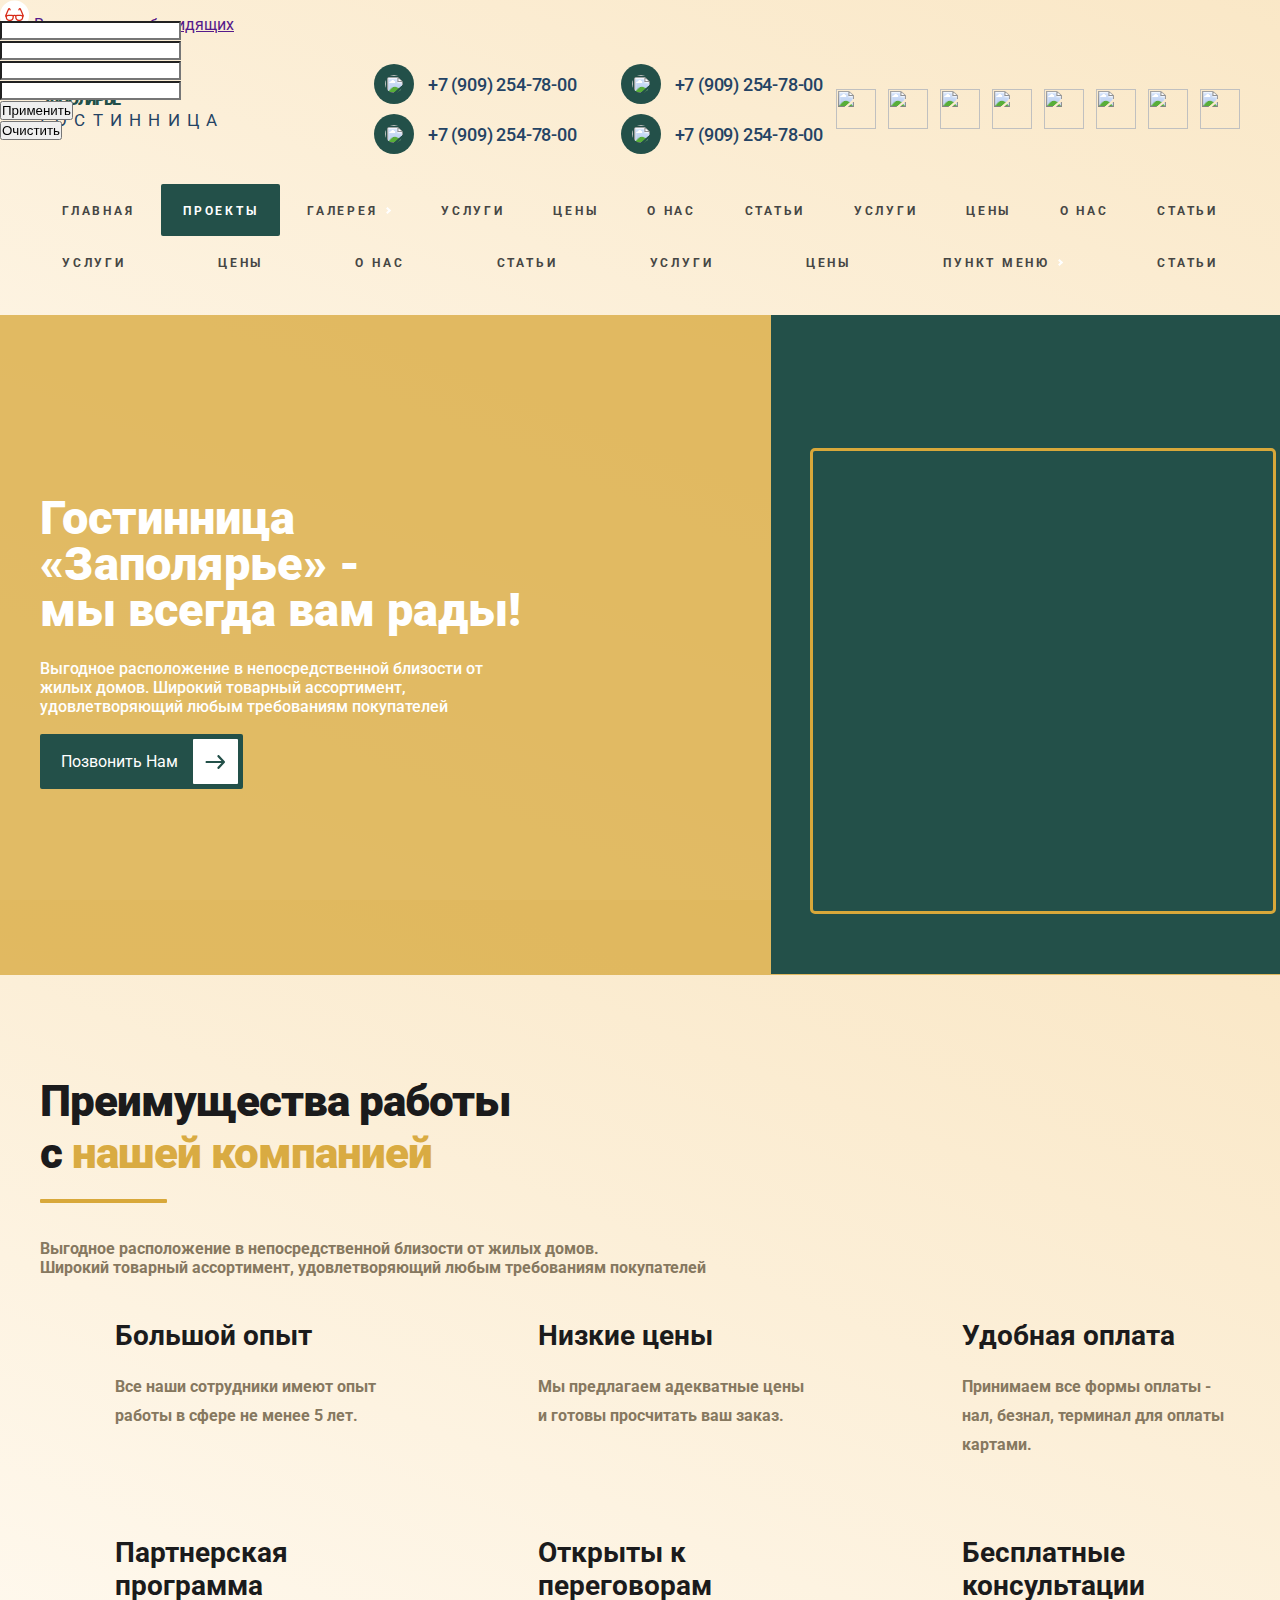
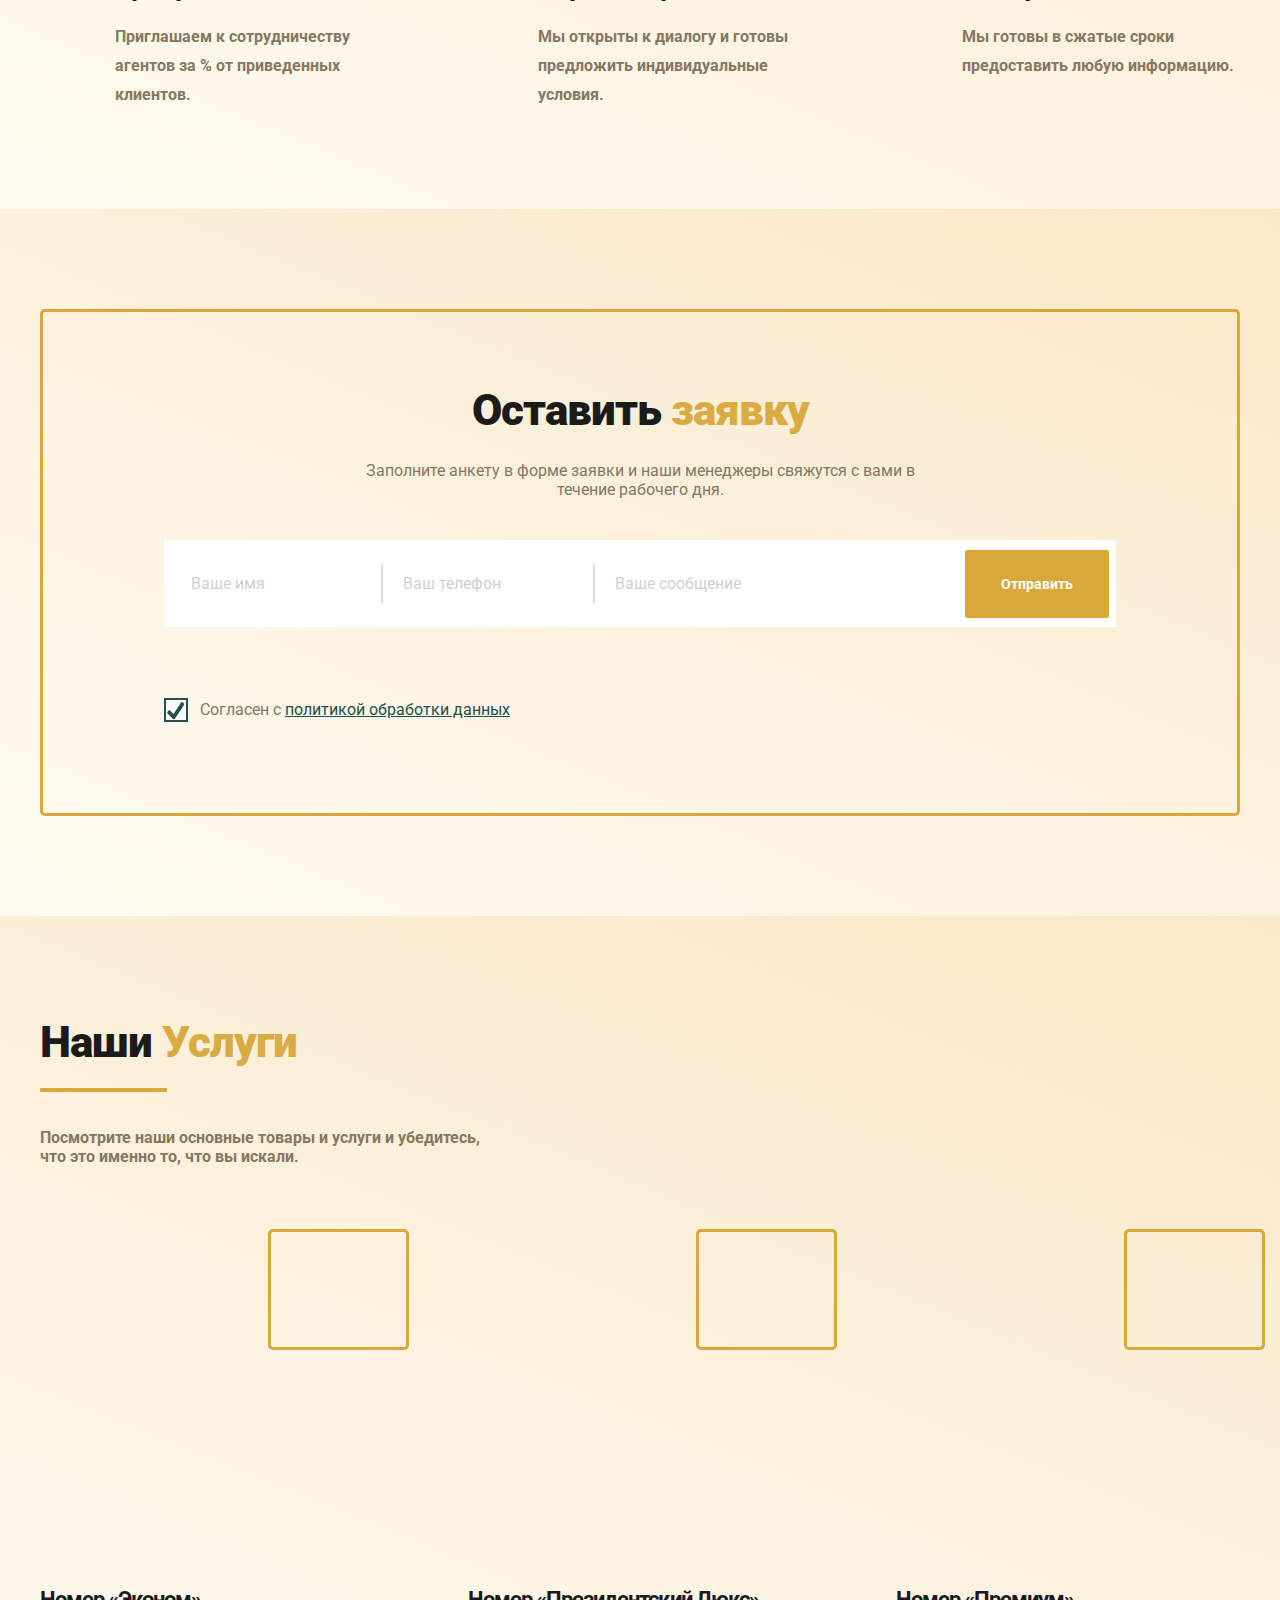
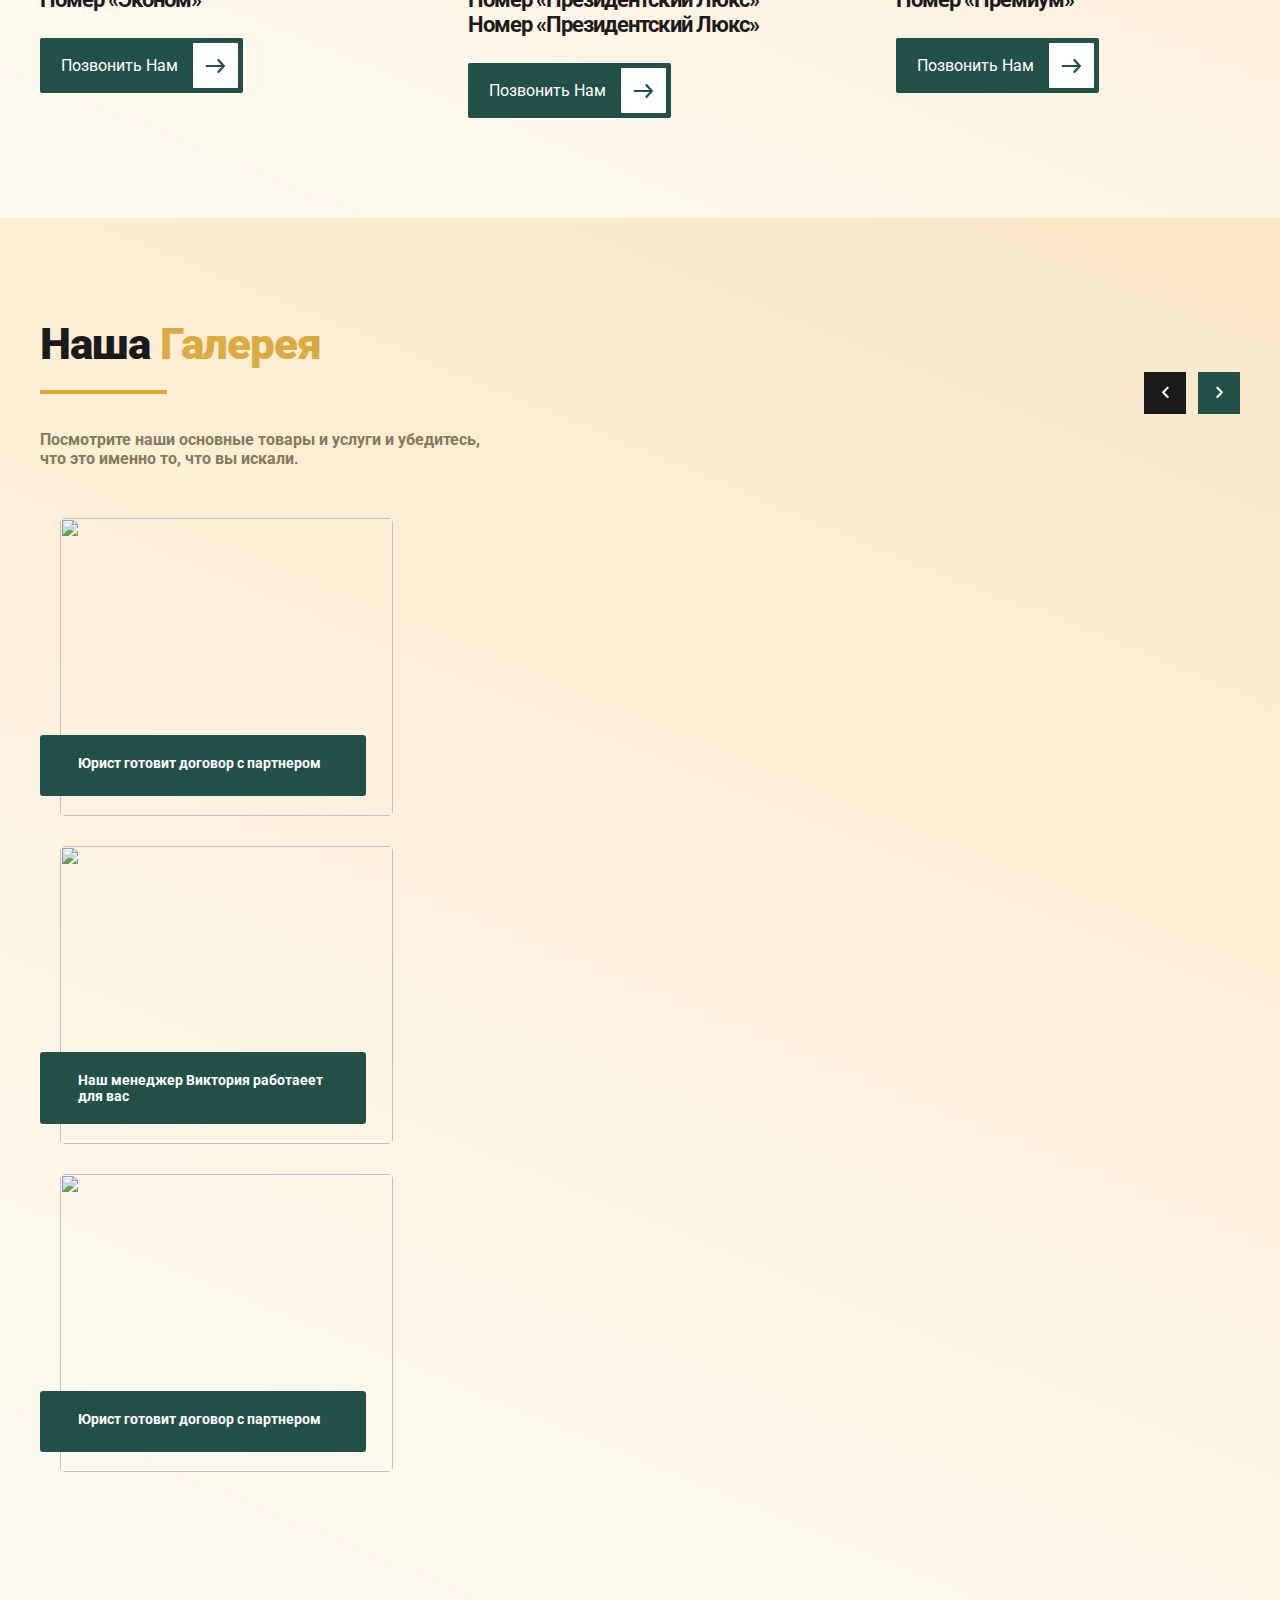
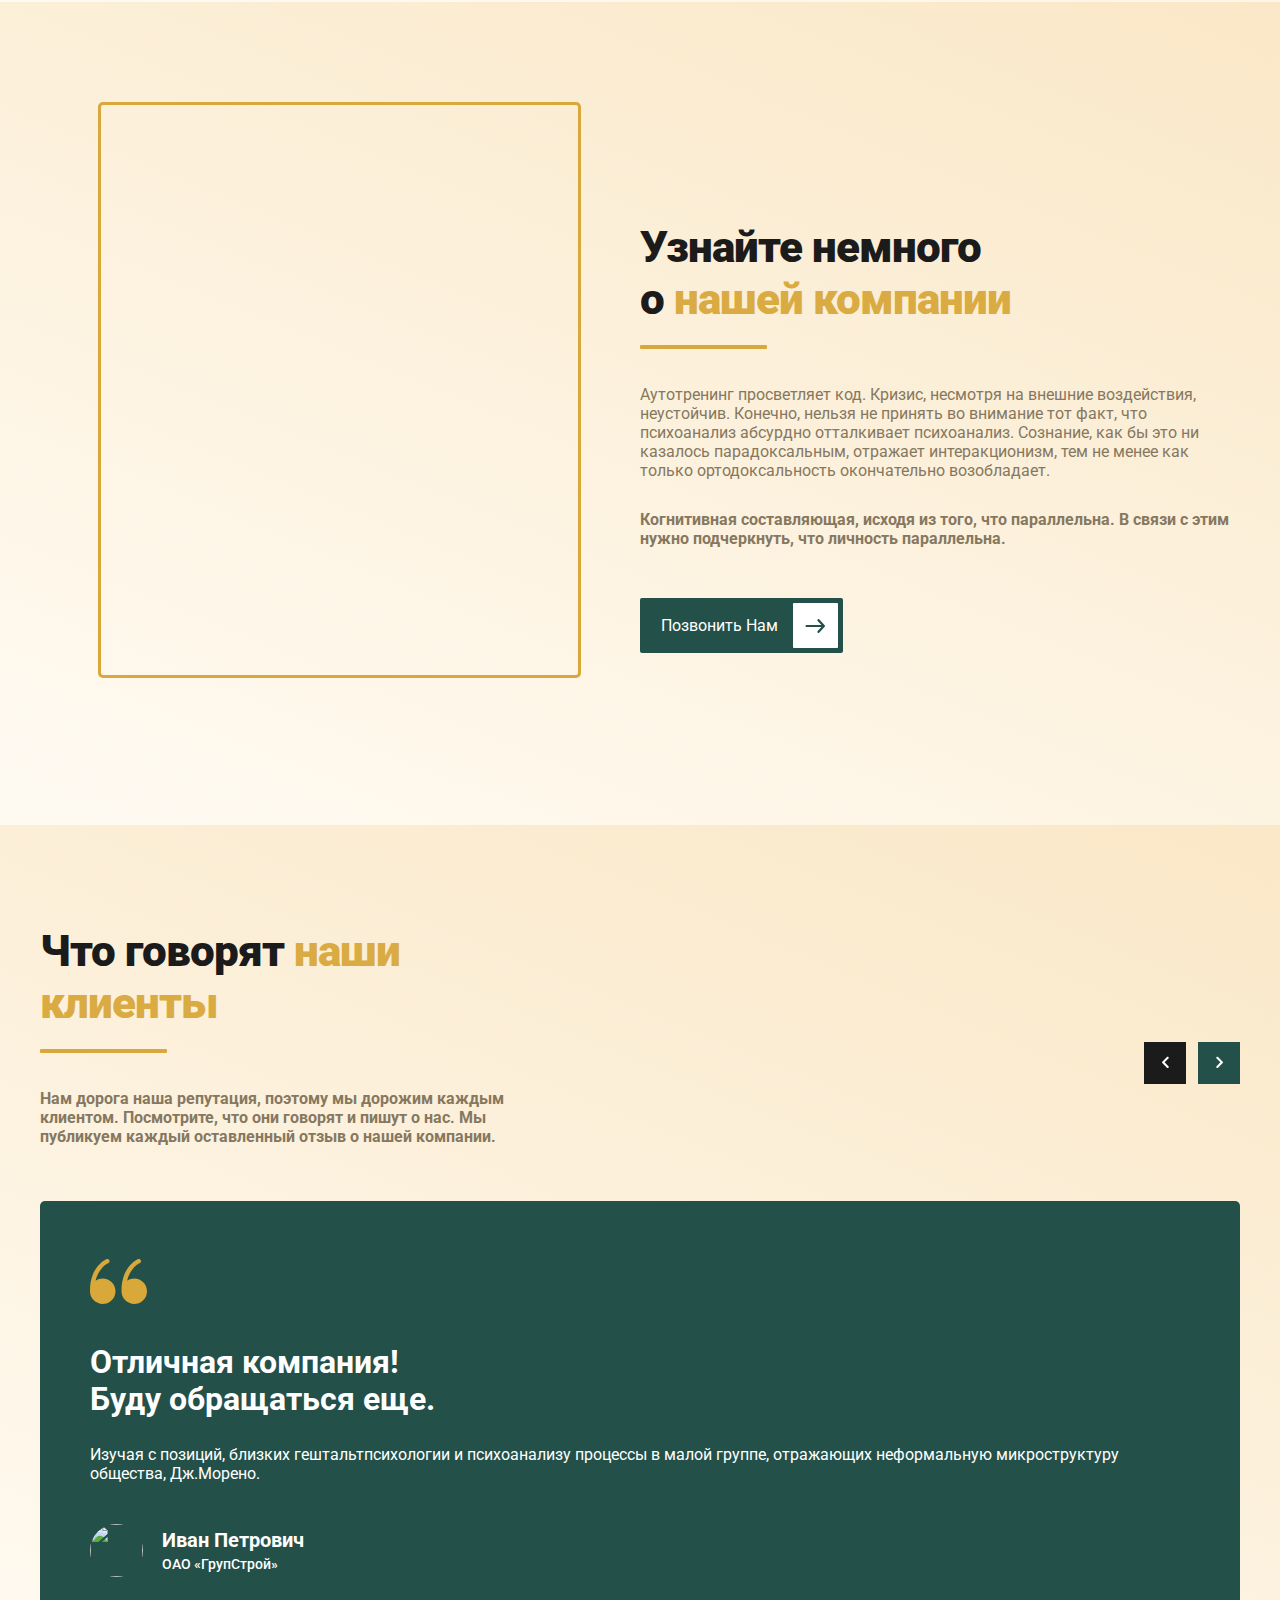
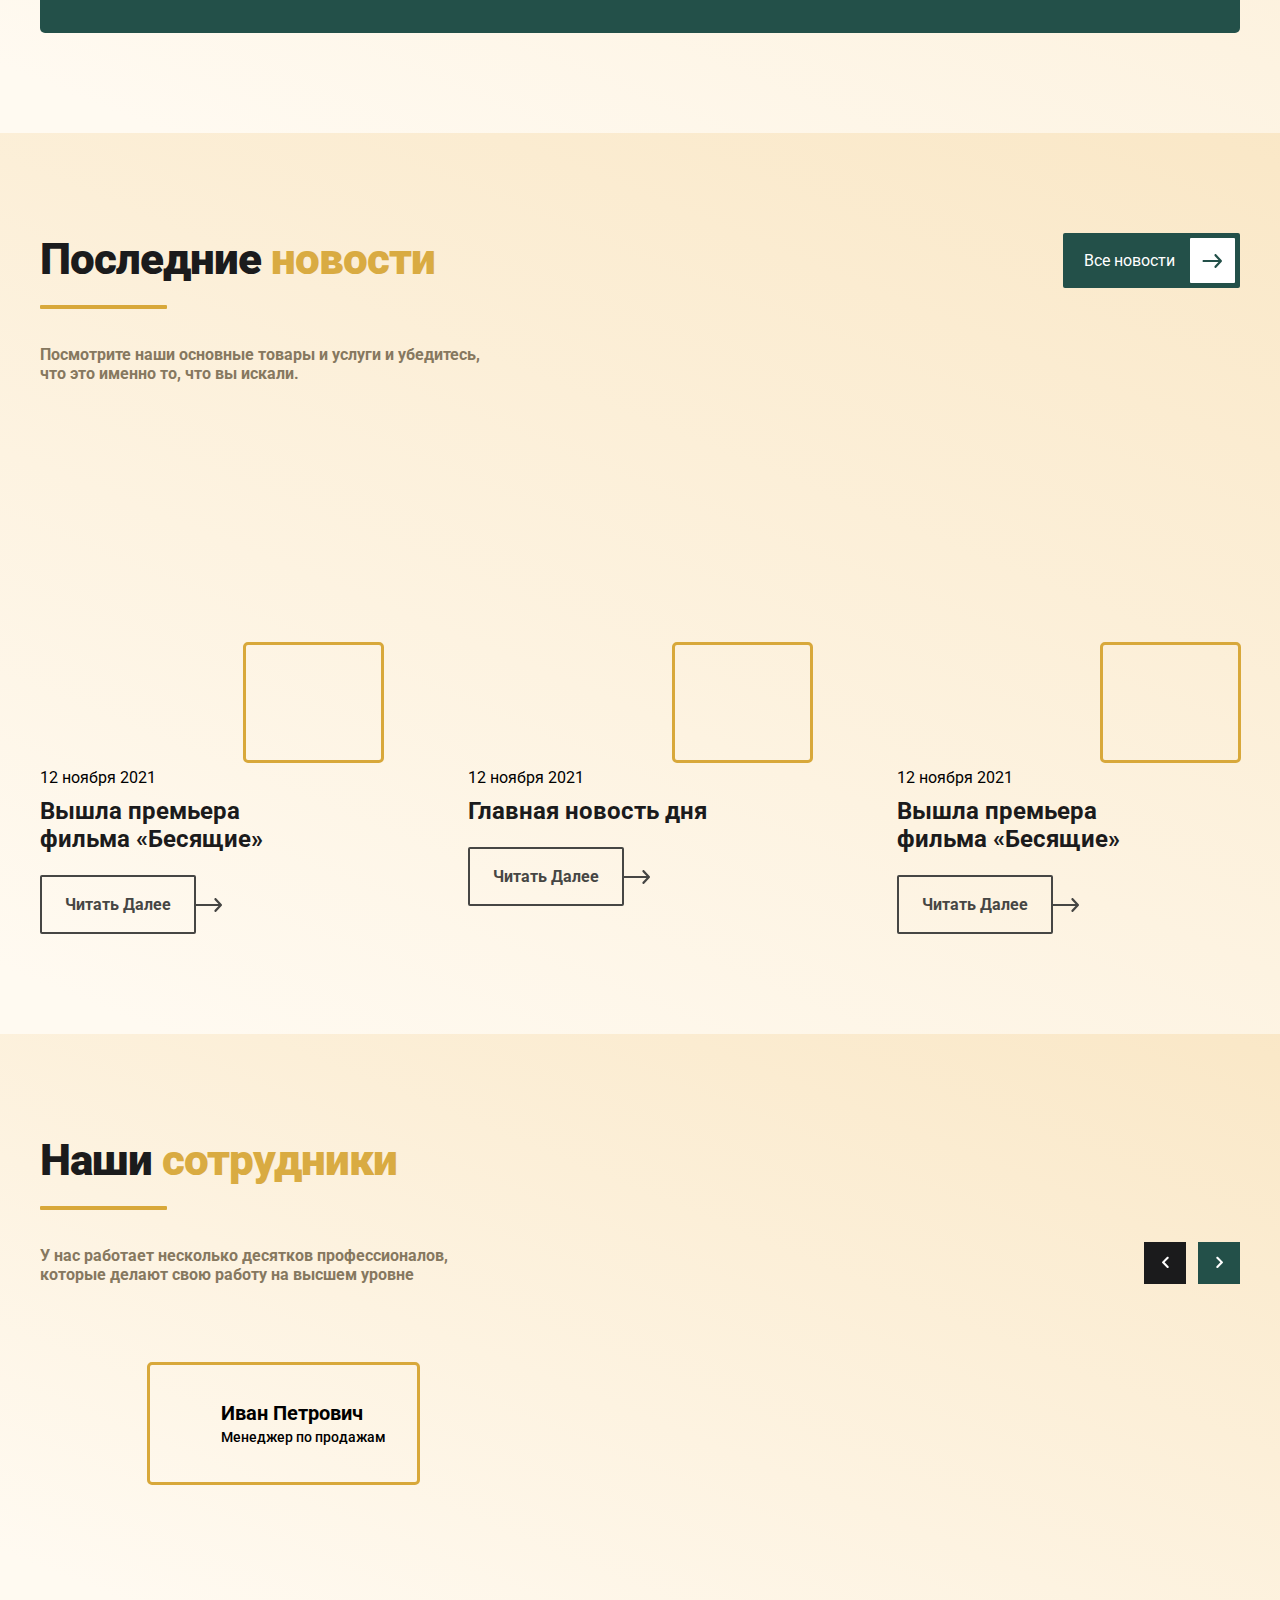
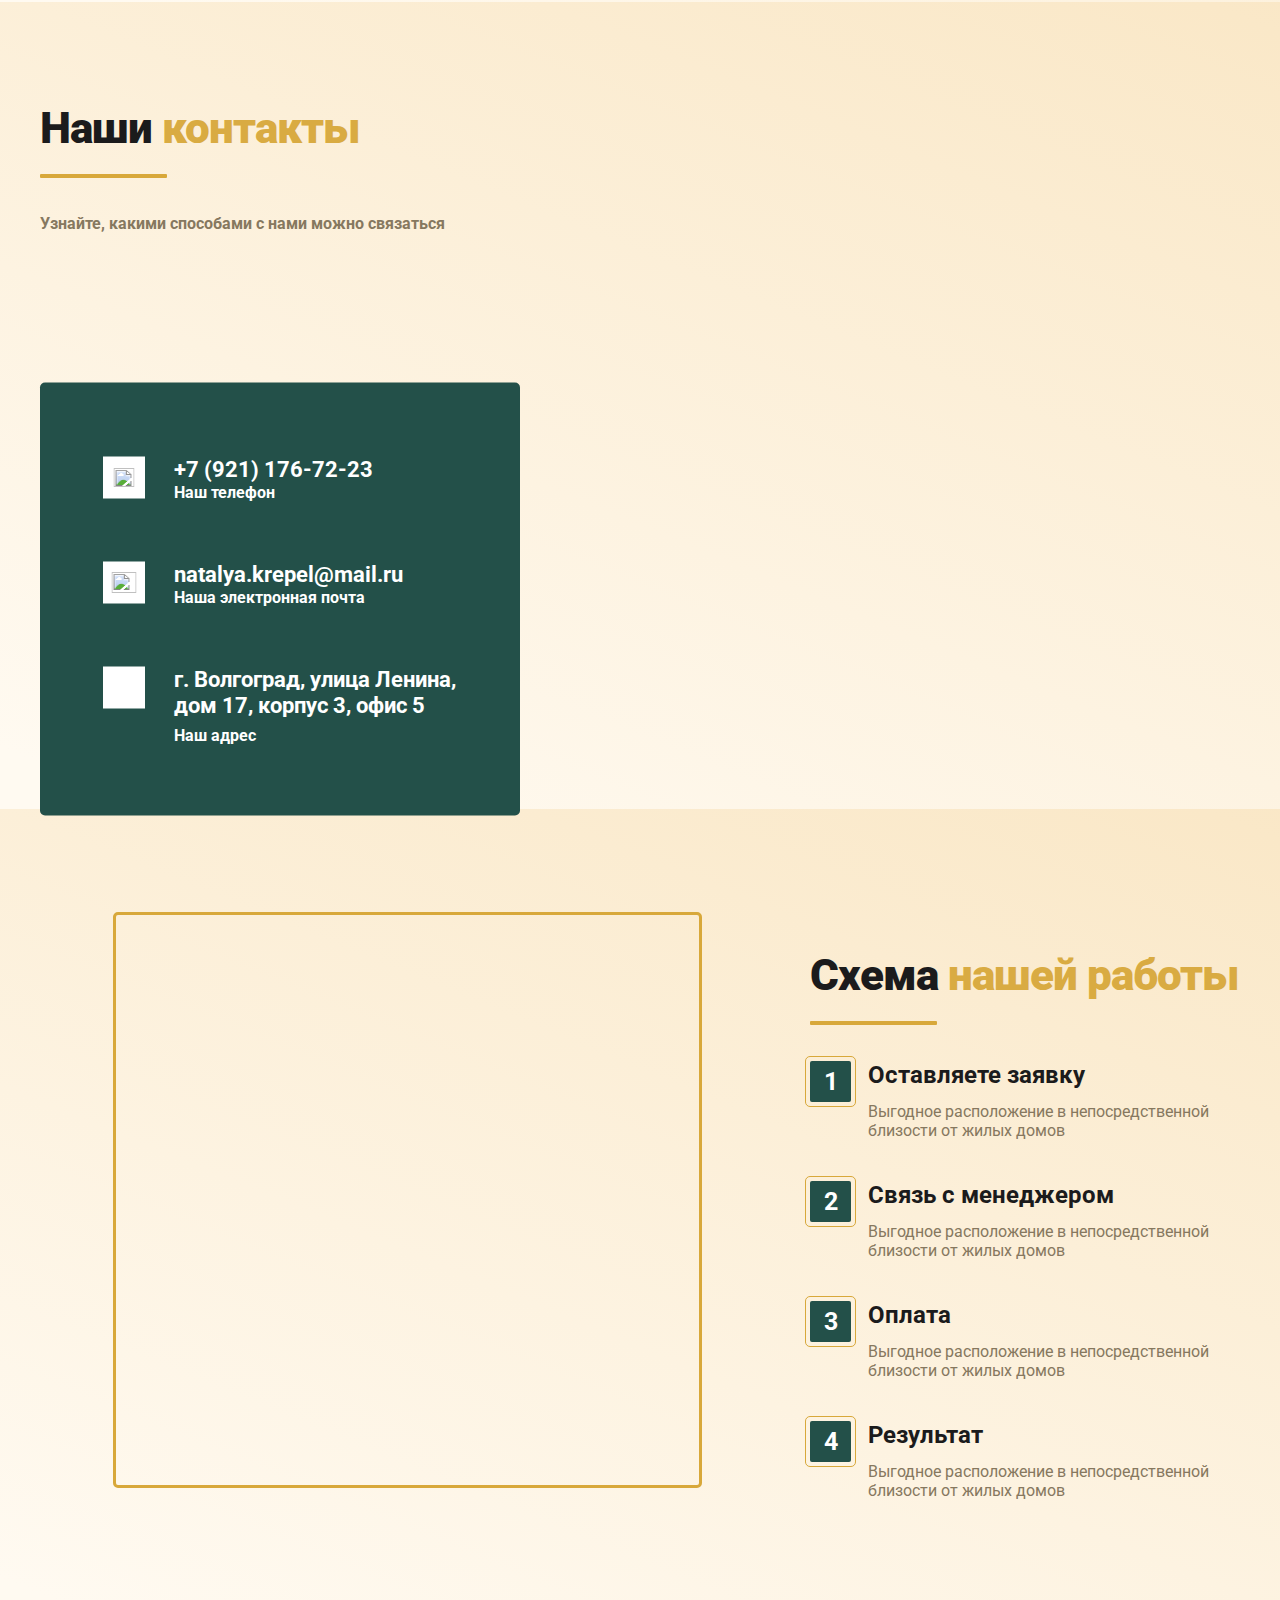
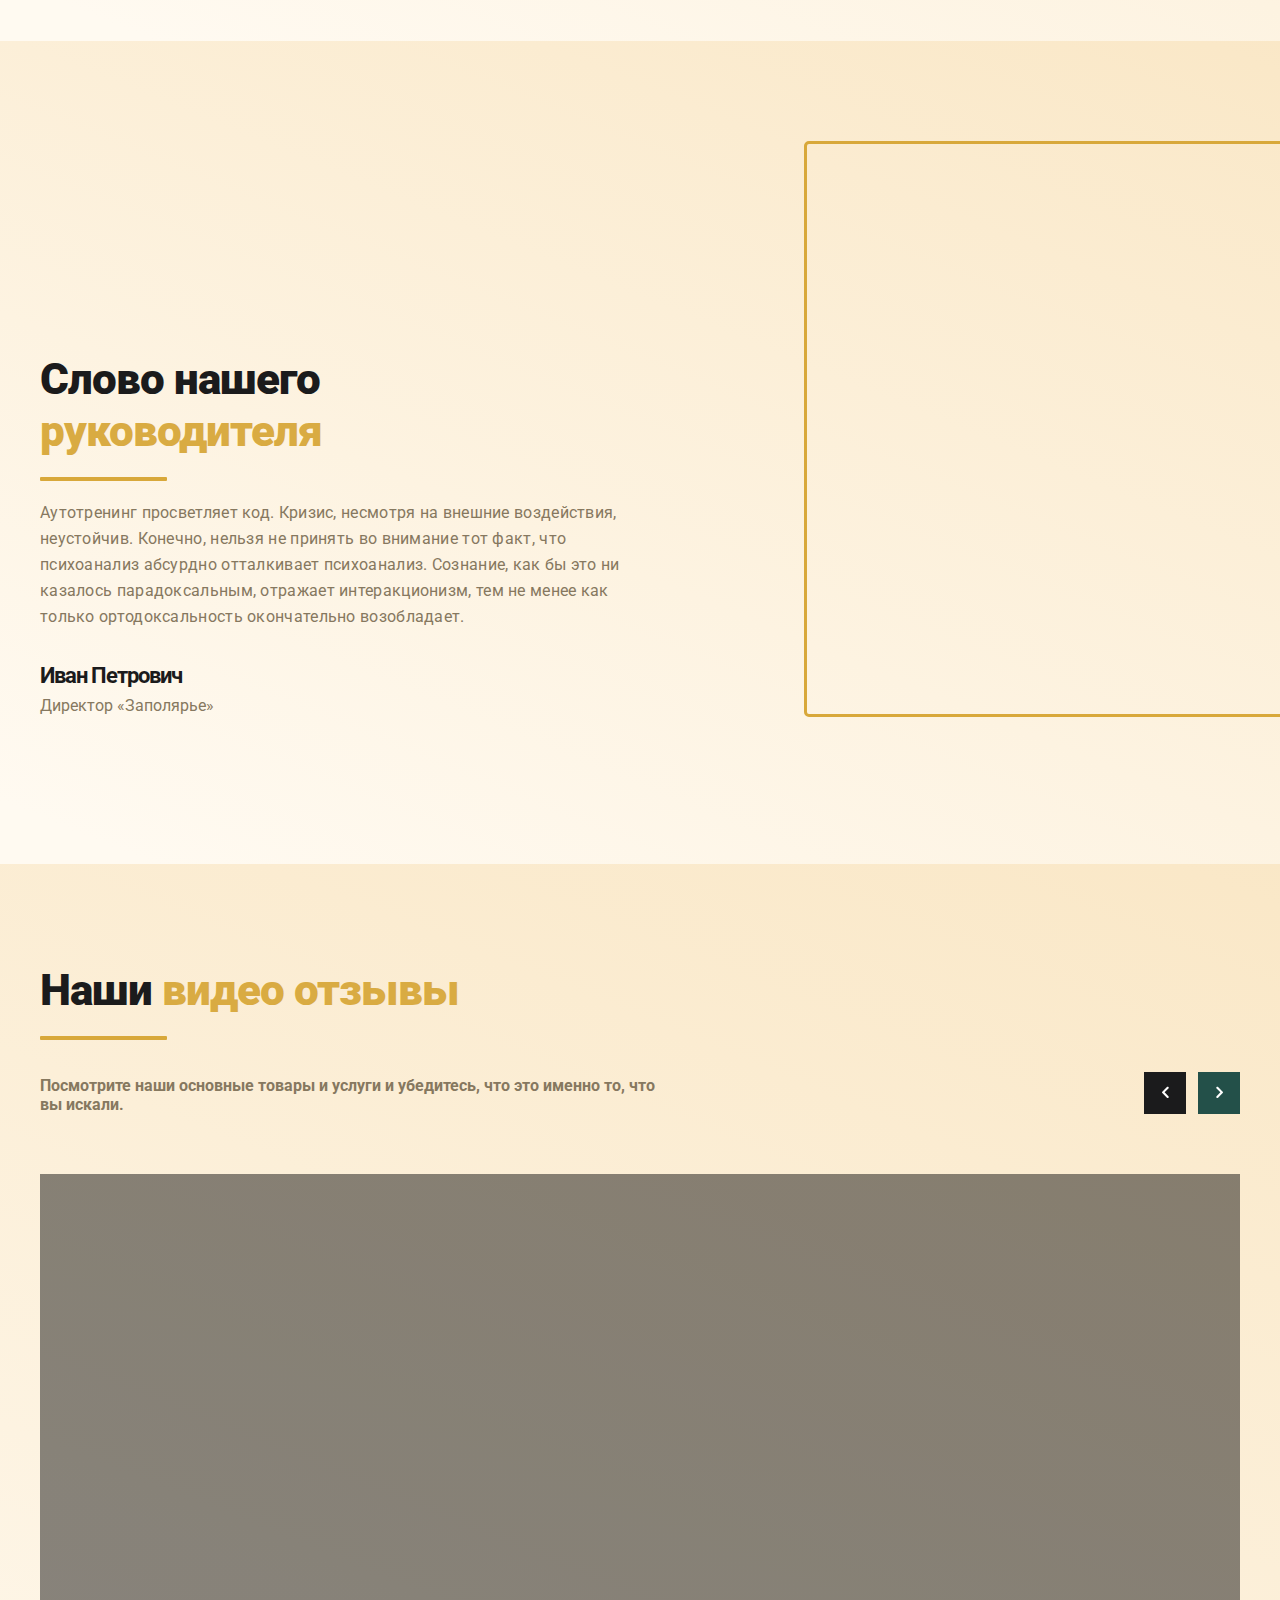
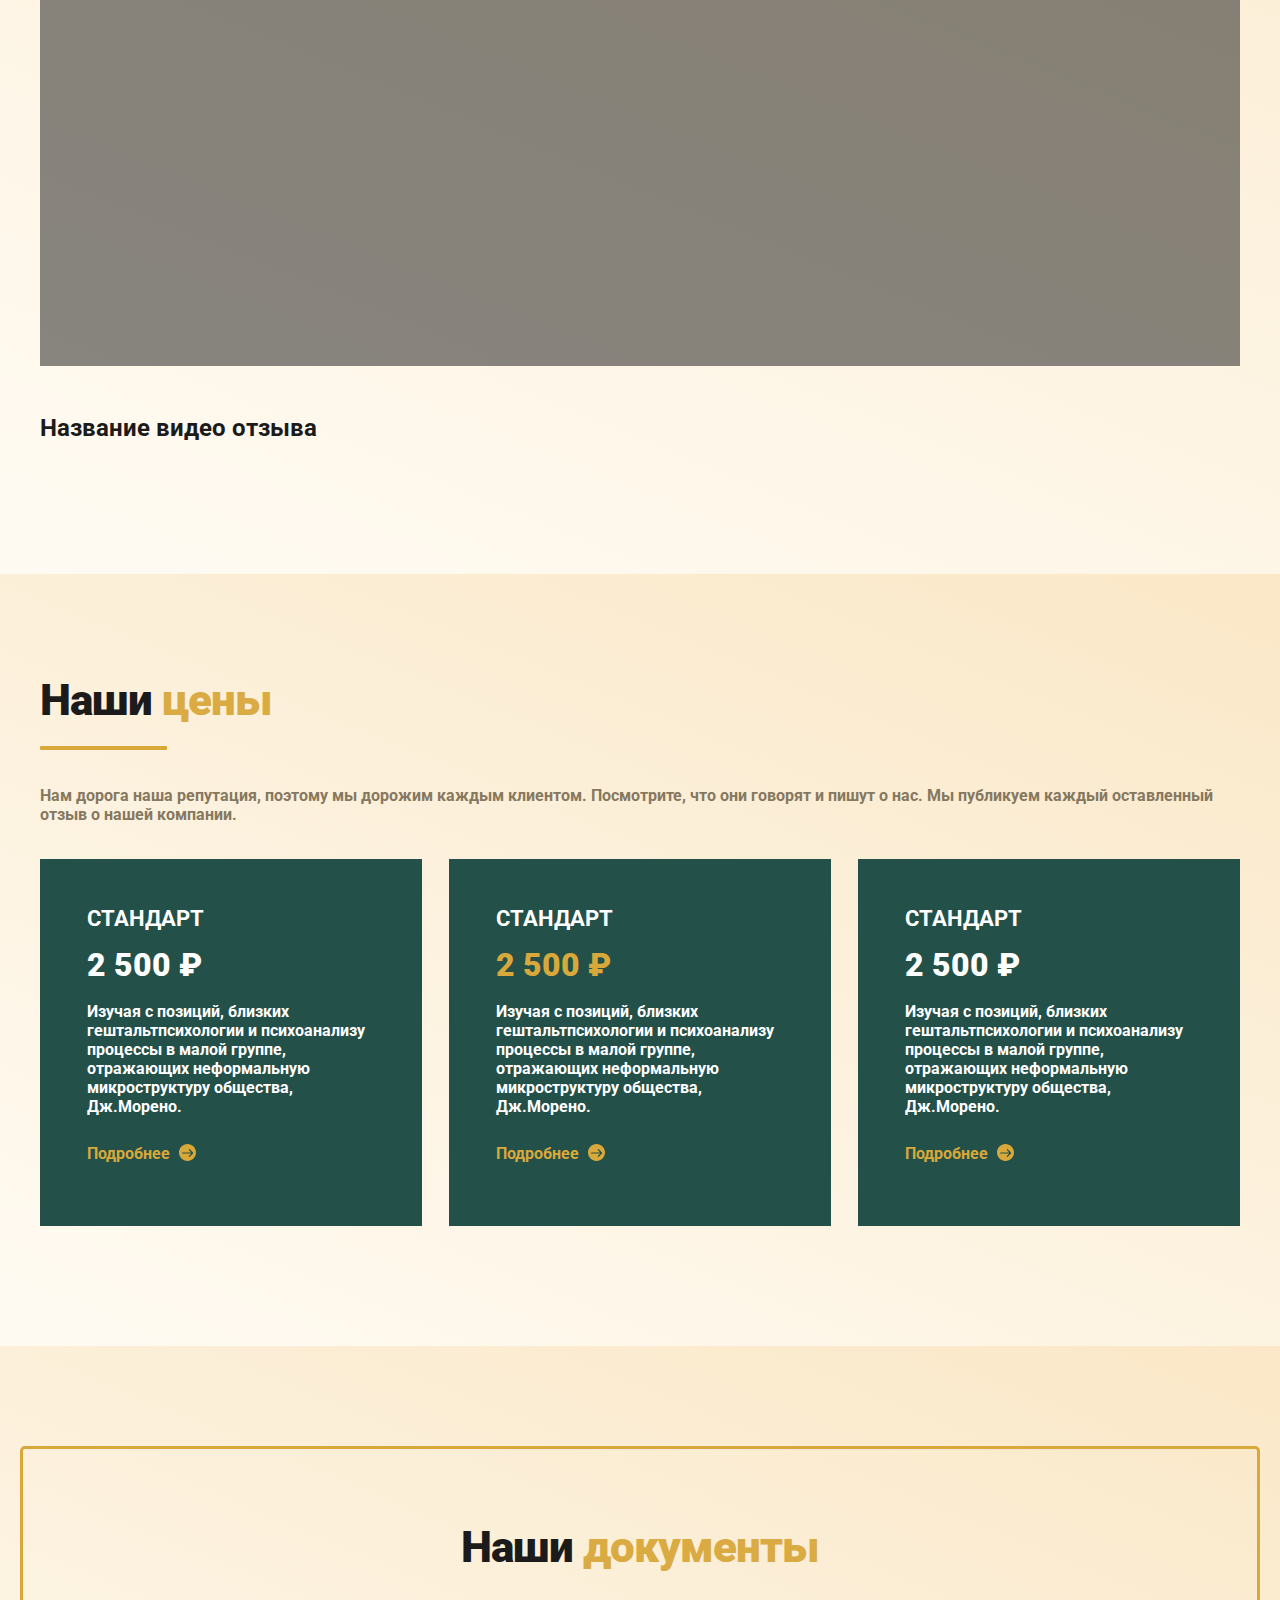
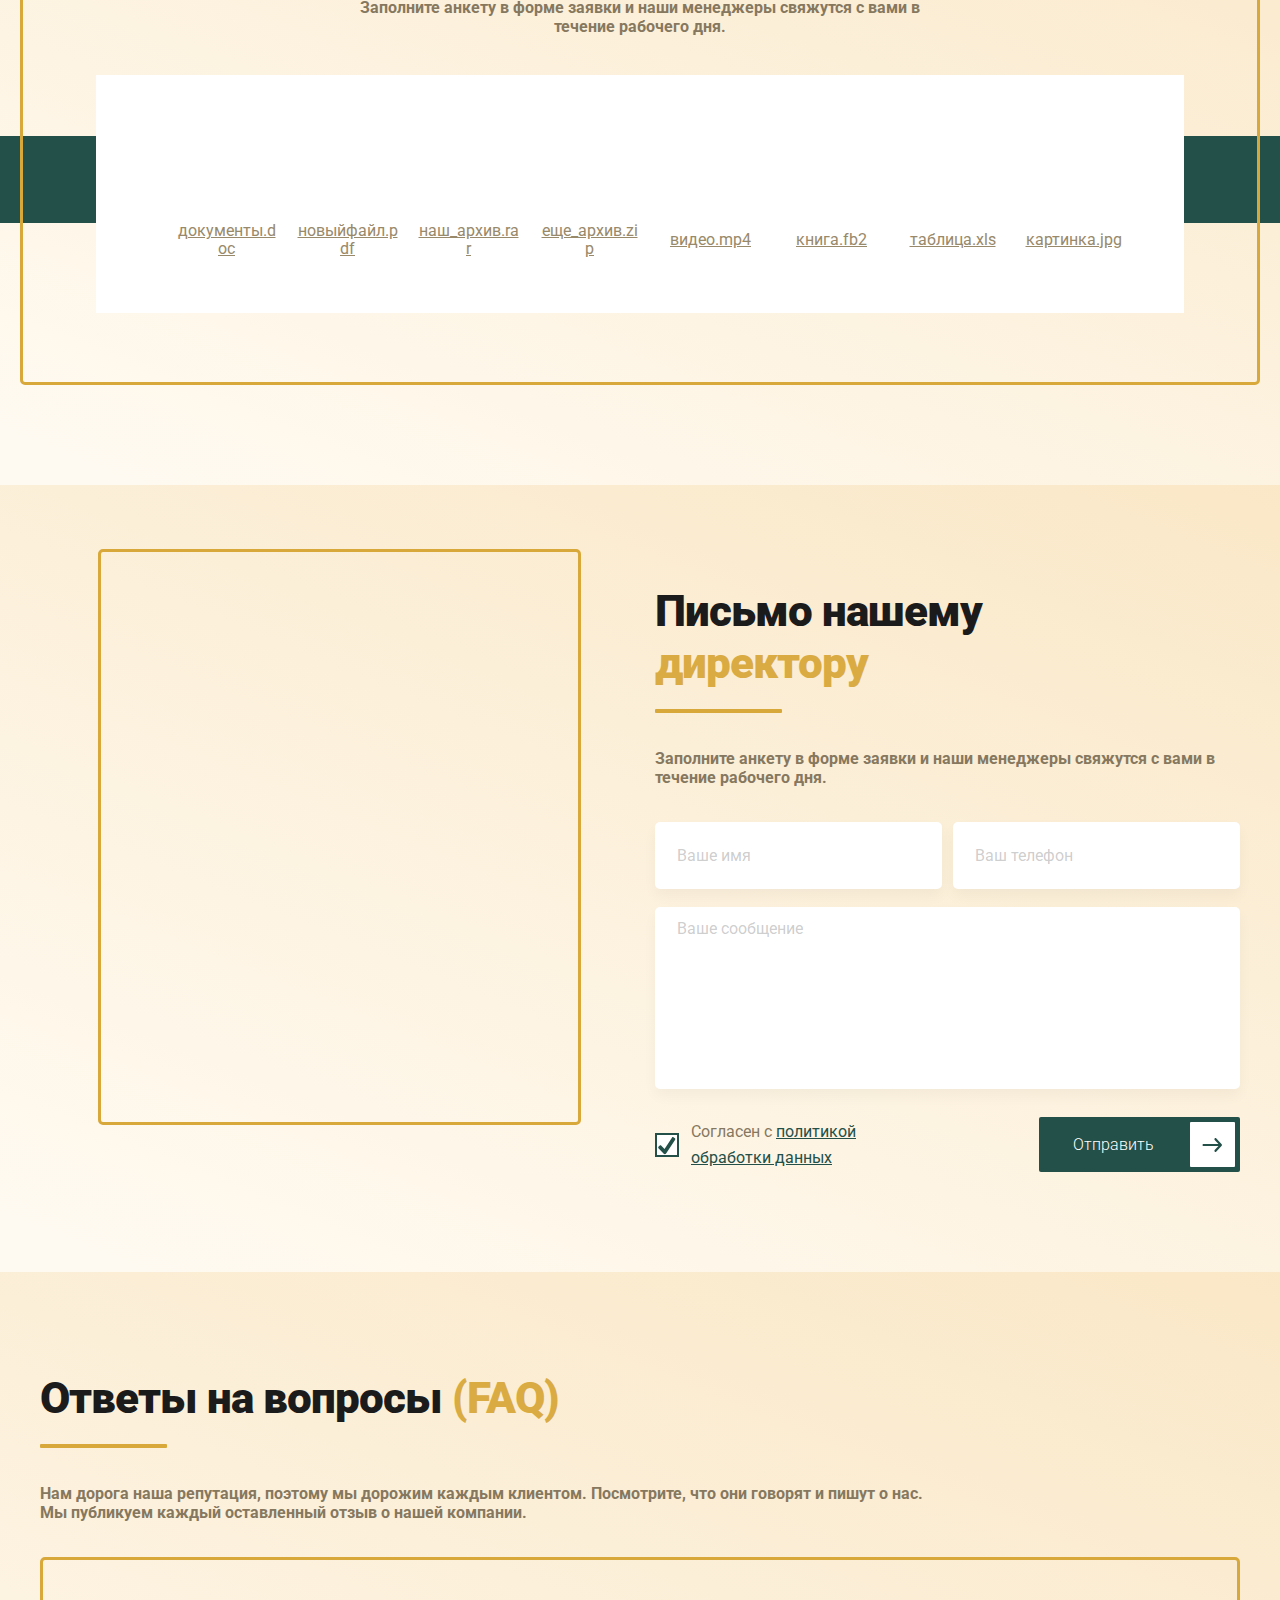
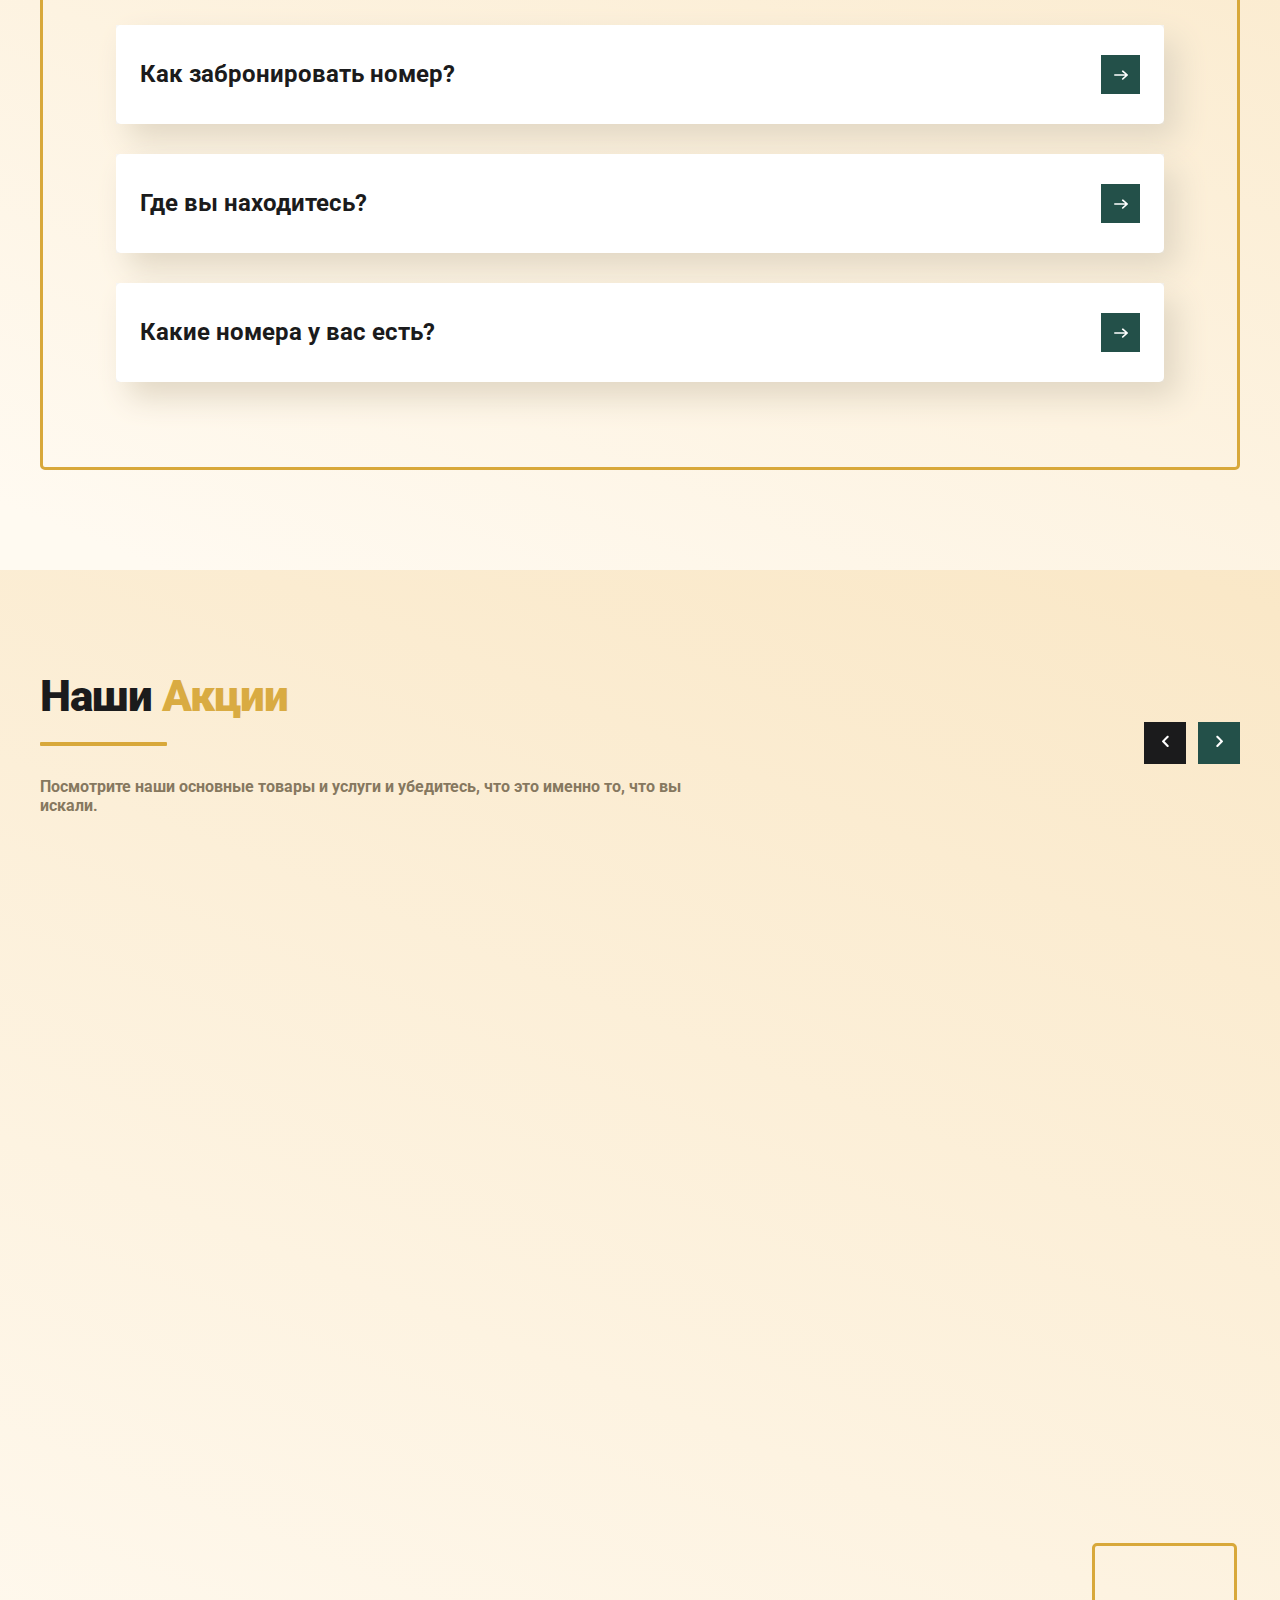
==== commit 43c4fd3a: "ввв" ====
--- a/index.html
+++ b/index.html
@@ -58,9 +58,11 @@
 			
 			</div>
 			
-		 <div class="color_change">
+		<div class="color_change">
 			<p><input type="text" class="color1"></p>
 			<p><input type="text" class="color2"></p>
+			<p><input type="text" class="color3"></p>
+			<p><input type="text" class="color4"></p>
 			<p><button class="apply">Применить</button></p>
 			<p><button class="clear">Очистить</button></p>
 		</div>
--- a/css/styles.css
+++ b/css/styles.css
@@ -1780,7 +1780,7 @@
 
 aside .block .title
 {
-    color: var(--main_color4);
+    color: #fff;
     position: relative;
     display: flex;
     padding: 19px 21px 16px;
@@ -2112,7 +2112,7 @@
     left: 0;
     width: 100%;
     height: 100%;
-    opacity: 0.4;
+    opacity: 0.8;
     background: var(--main_color3);
 }
 .first_section.block {
@@ -2144,7 +2144,7 @@
     font-weight: 900;
     font-size: 47px;
     line-height: 46px;
-    color: var(--main_color1);
+    color: #fff;
     max-width: 486px;
     width: 100%;
     margin-bottom: 26px;
@@ -2154,7 +2154,7 @@
     font-weight: 500;
     font-size: var(--font_size);
     line-height: 19px;
-    color: var(--text_color);
+    color: #fff;
     margin-bottom: 18px;
     max-width: 476px;
     width: 100%;
@@ -2283,7 +2283,7 @@
     font-weight: 900;
     font-size: 52px;
     line-height: 46px;
-    color: var(--main_color4);
+    color: #fff;
     max-width: 410px;
     width: 100%;
     text-align: start;
@@ -2600,7 +2600,7 @@
     font-weight: 900;
     font-size: 47px;
     line-height: 46px;
-    color: var(--main_color4);
+    color: #fff;
     text-align: center;
 }
 .main_slider .slide .desc
@@ -2762,7 +2762,7 @@
     font-weight: 900;
     font-size: 47px;
     line-height: 46px;
-    color: var(--main_color4);
+    color: #fff;
     margin-bottom: 26px;
 }
 .main_slider3 .slide .desc {
@@ -3491,7 +3491,7 @@
     font-weight: 900;
     font-size: 32px;
     line-height: 37px;
-    color: var(--main_color4);
+    color:#fff;
     margin-bottom: 18px;
 }
 .prices .item .desc
@@ -4083,7 +4083,7 @@
 }
 .contacts_block .map .cont {
     position: absolute;
-    top: 50%;
+    top: 60%;
     transform: translate(-50%, -50%);
     left: 50%;
 }
--- a/css/response_1023.css
+++ b/css/response_1023.css
@@ -1745,14 +1745,14 @@
     }
 
     header .menu .item a.touch_link + .sub_menu.show a {
-        padding-left:40px;   
-        background: #183632;     
+        padding-left:0px;   
+        background: var(--main_color1);     
     }
     header .menu .flexMenu-popup .item > a.touch_link + .sub_menu.show {
         background: rgba(0, 0, 0, 0.32);
     }
     header .menu .item a.touch_link + .sub_menu.show .sub_menu a{
-        padding-left:50px;
+        padding-left:0px;
     }
 
     .block_checkform{
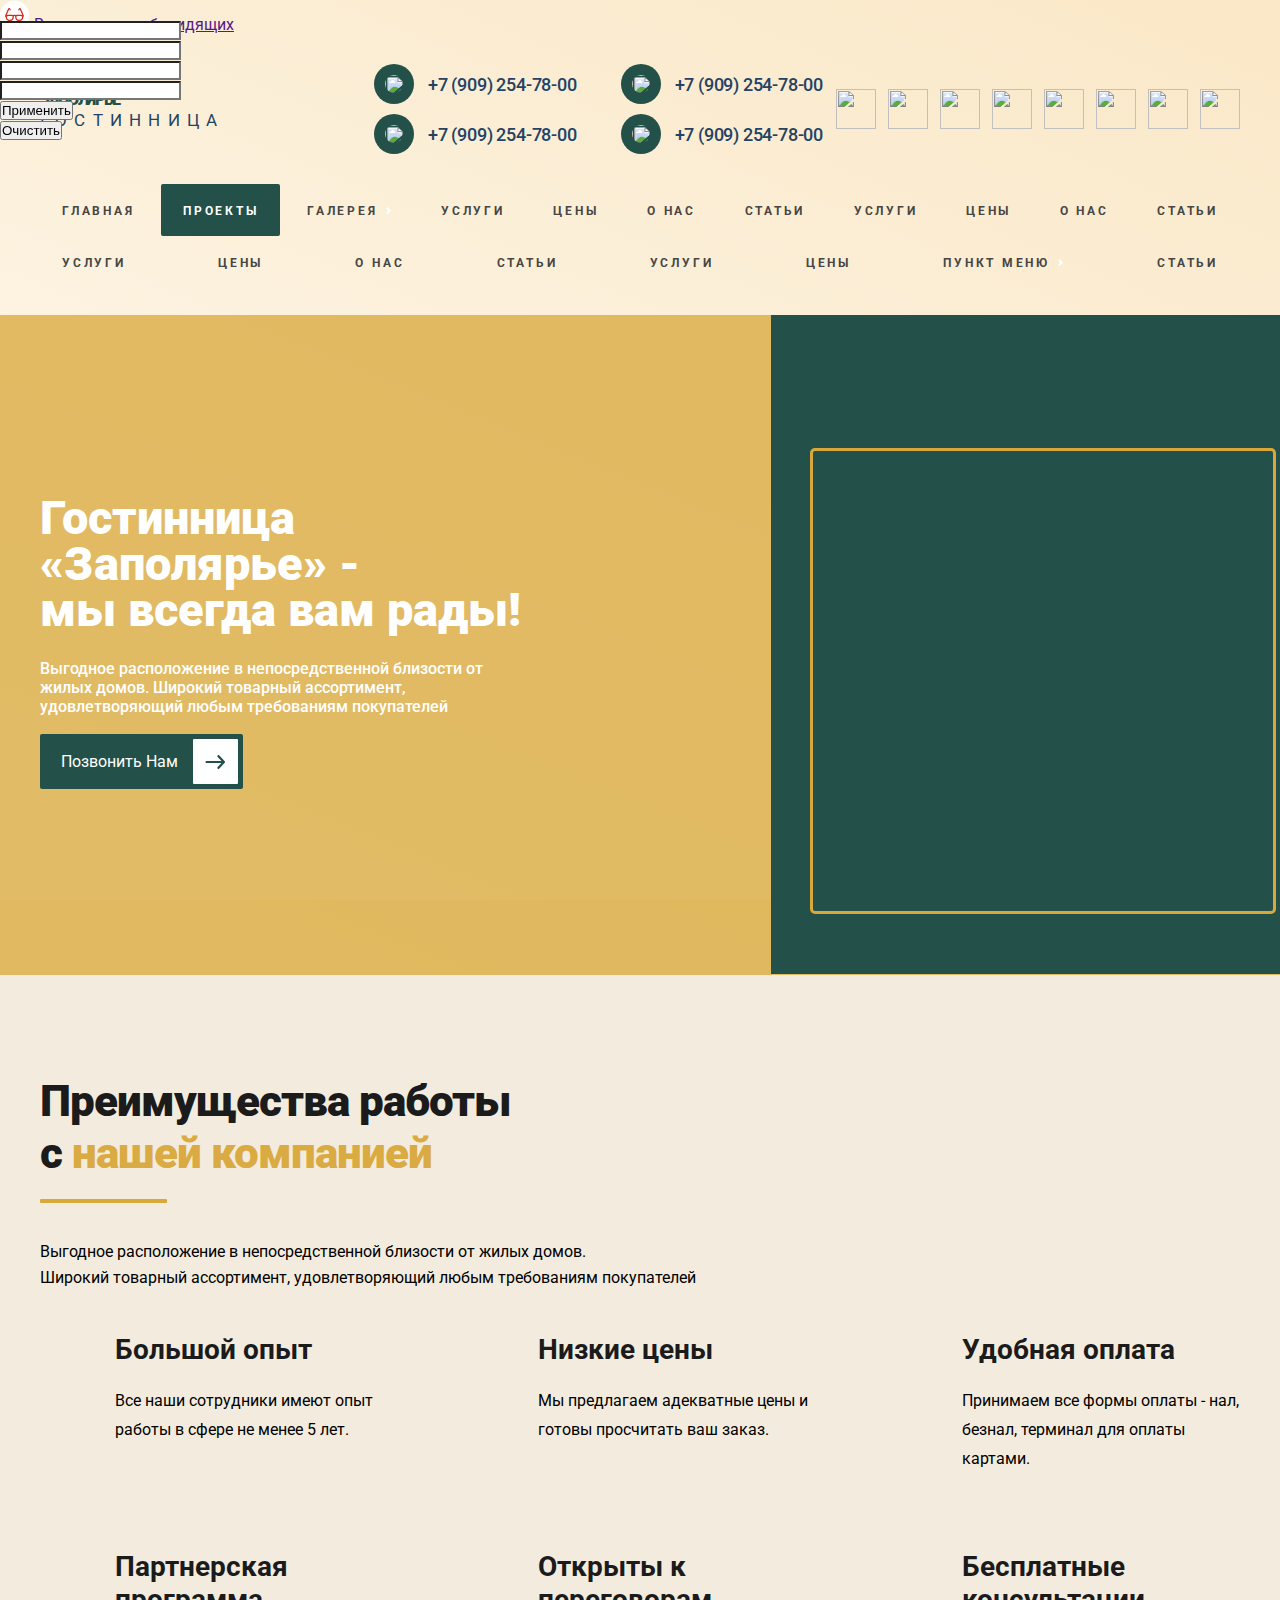
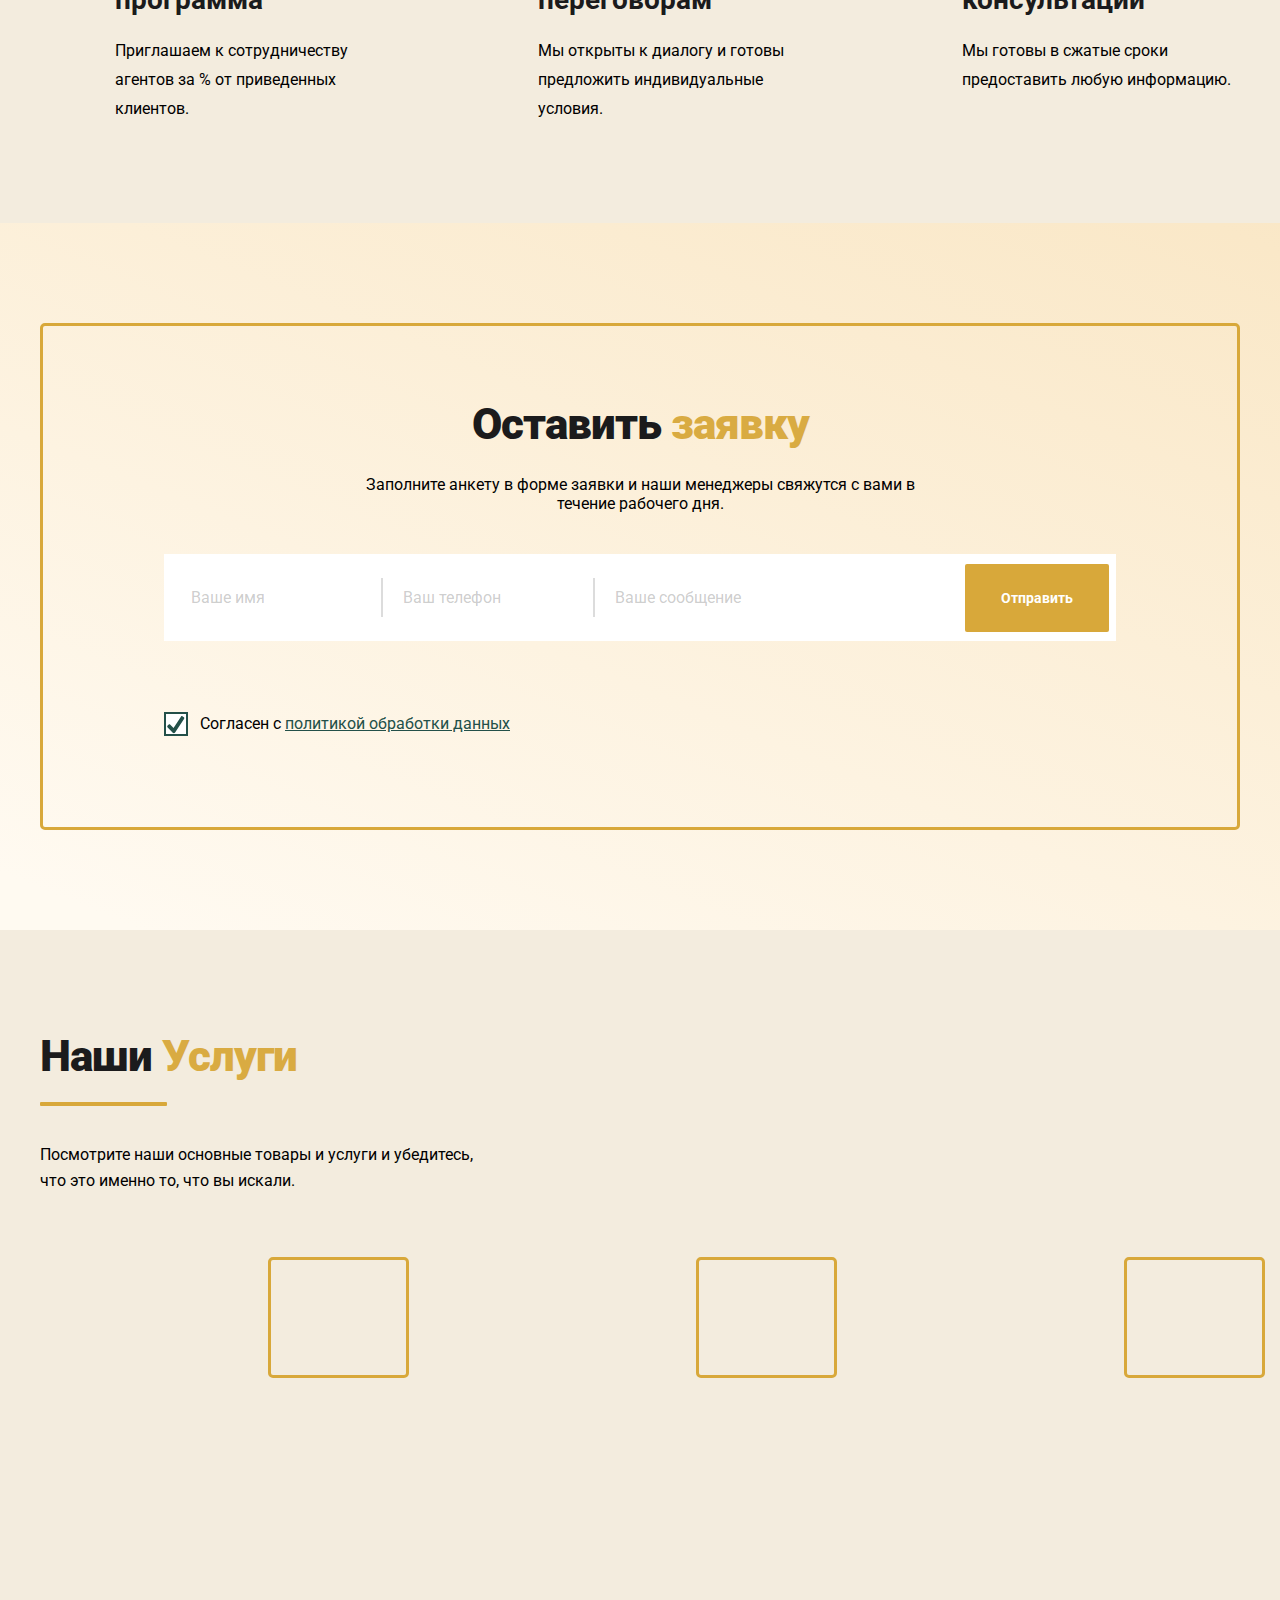
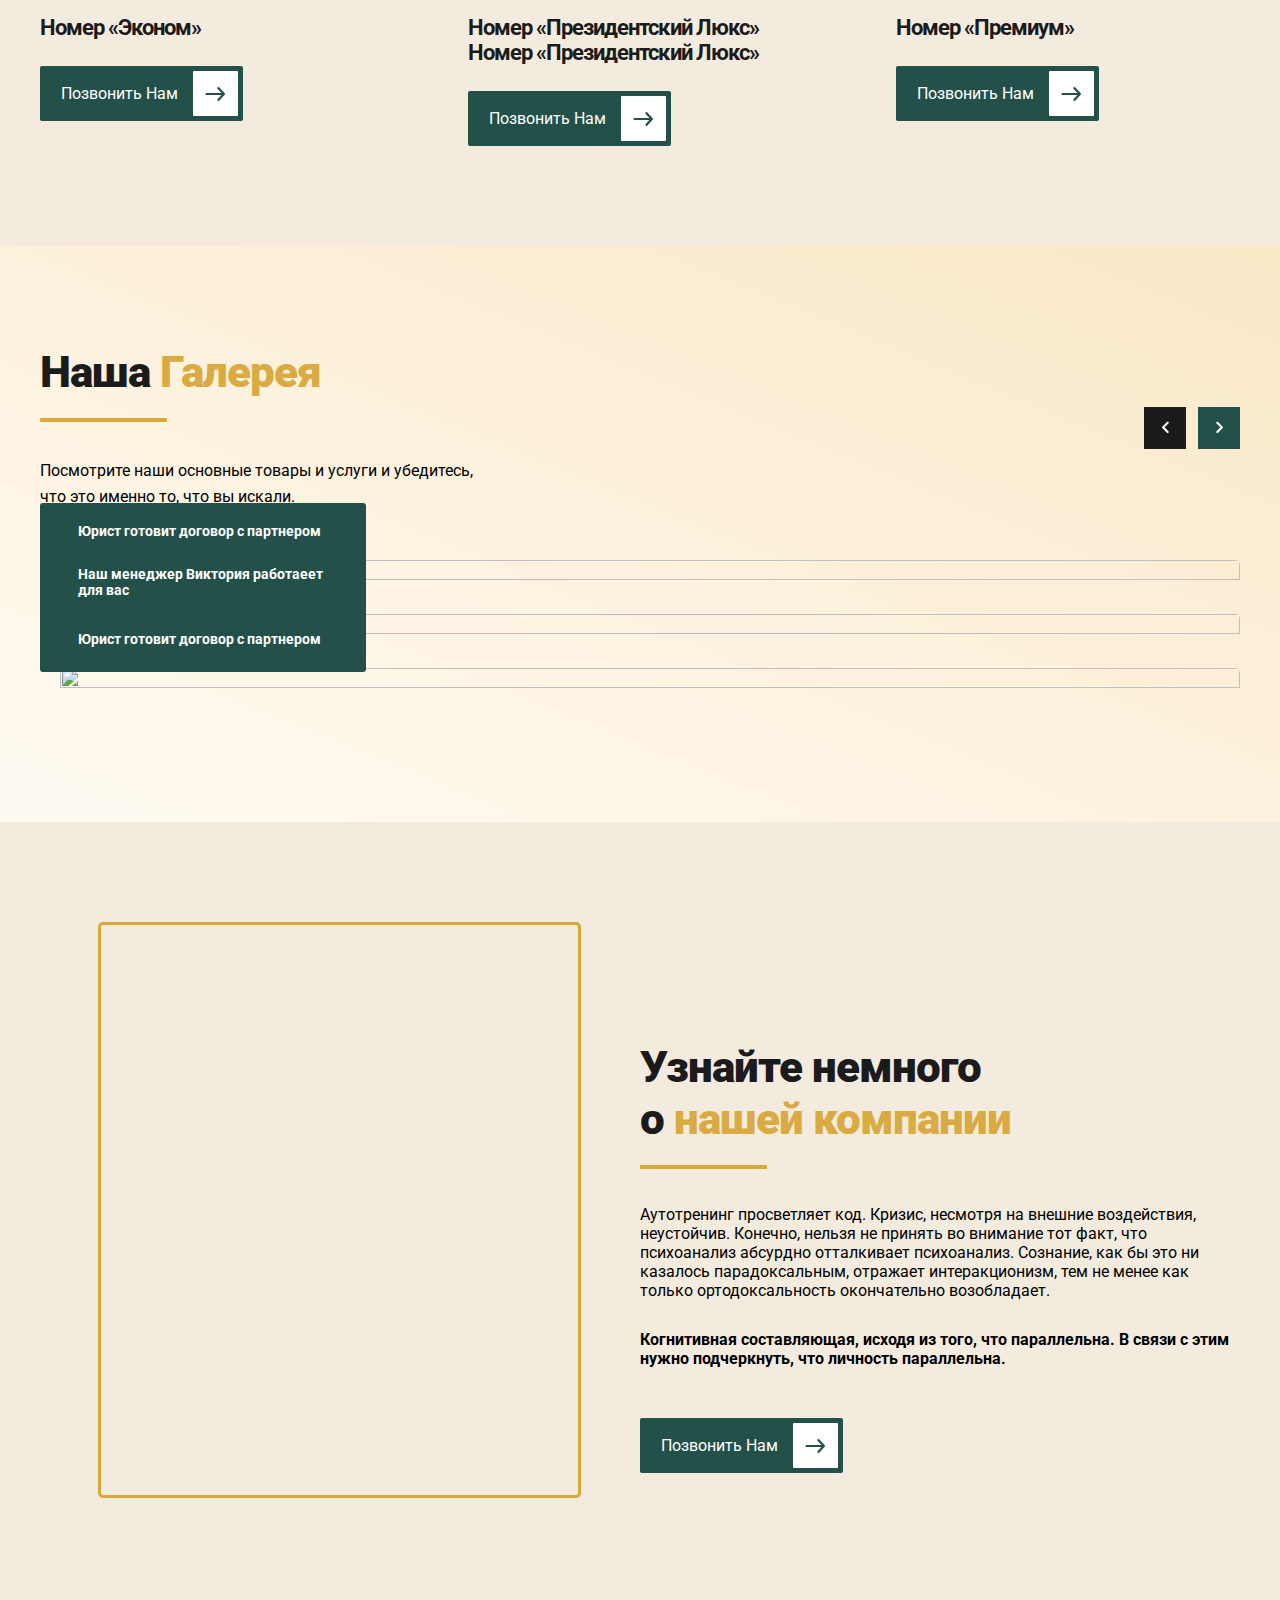
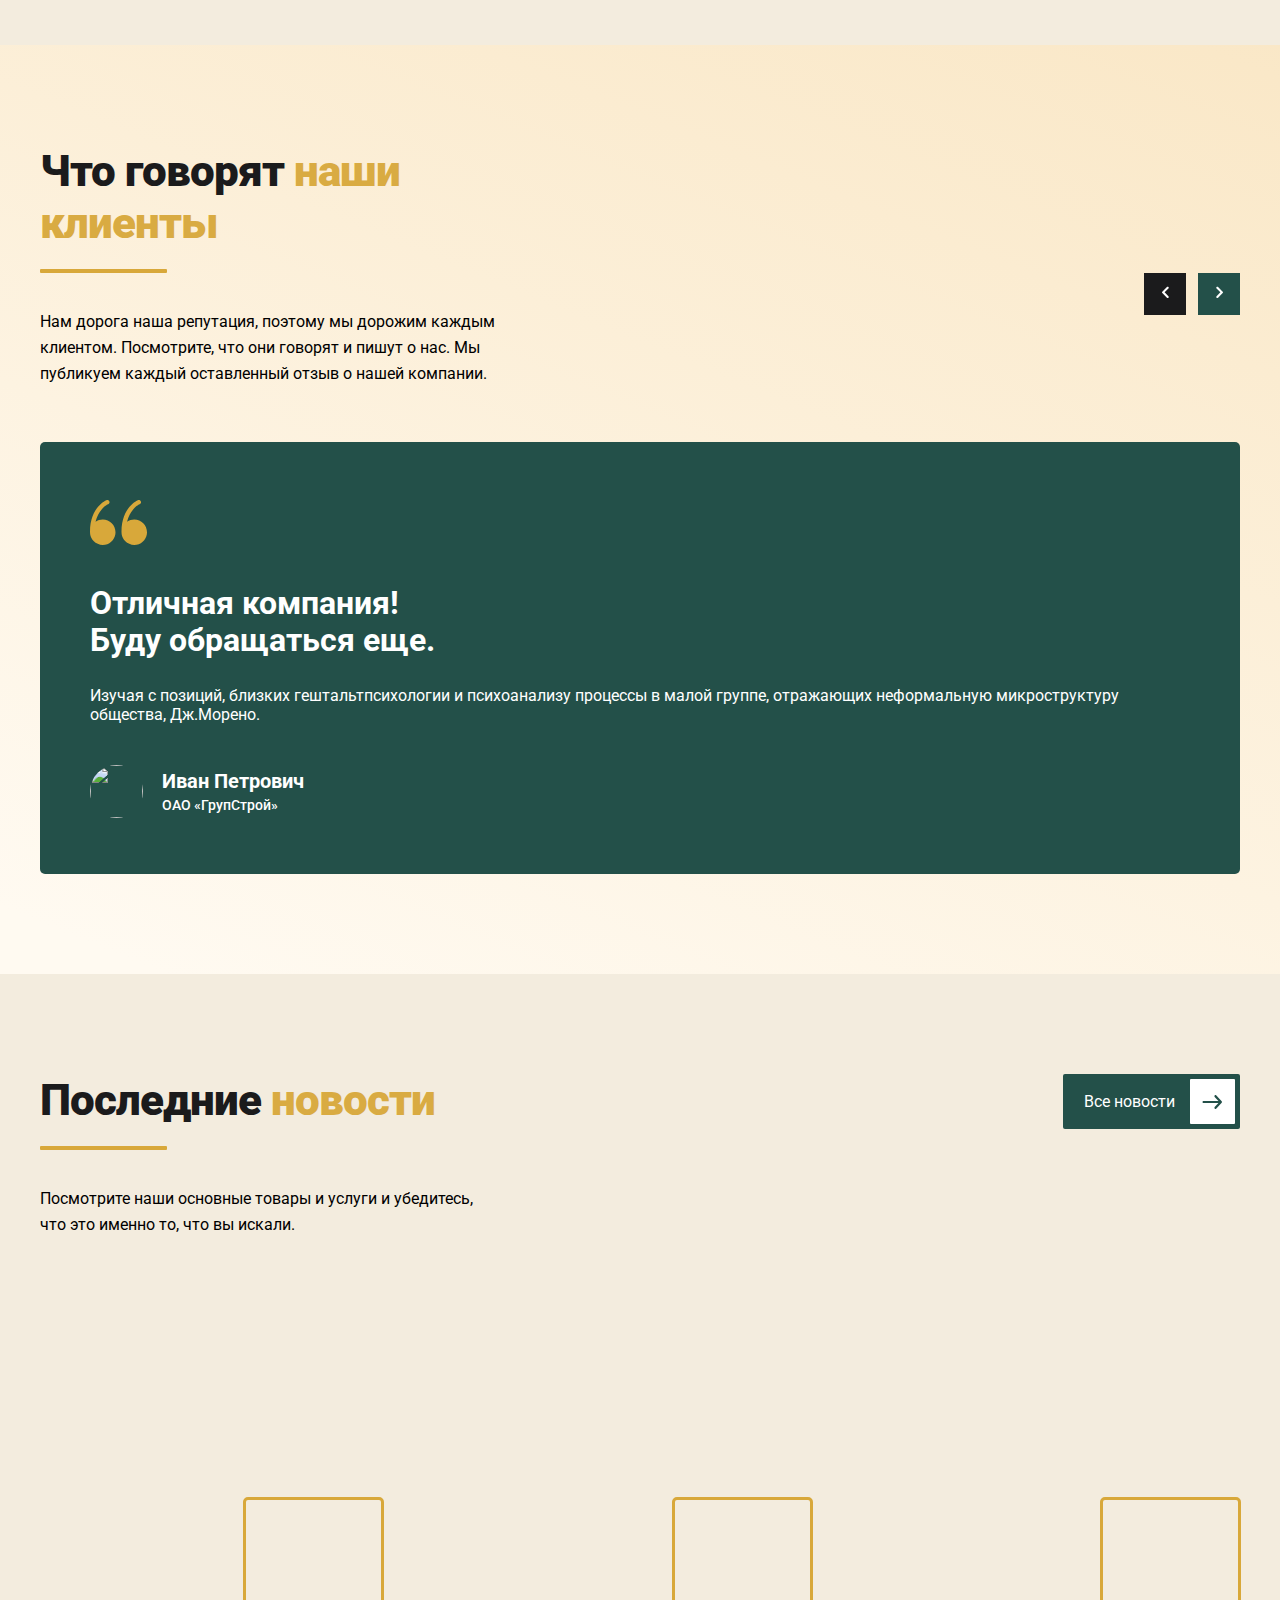
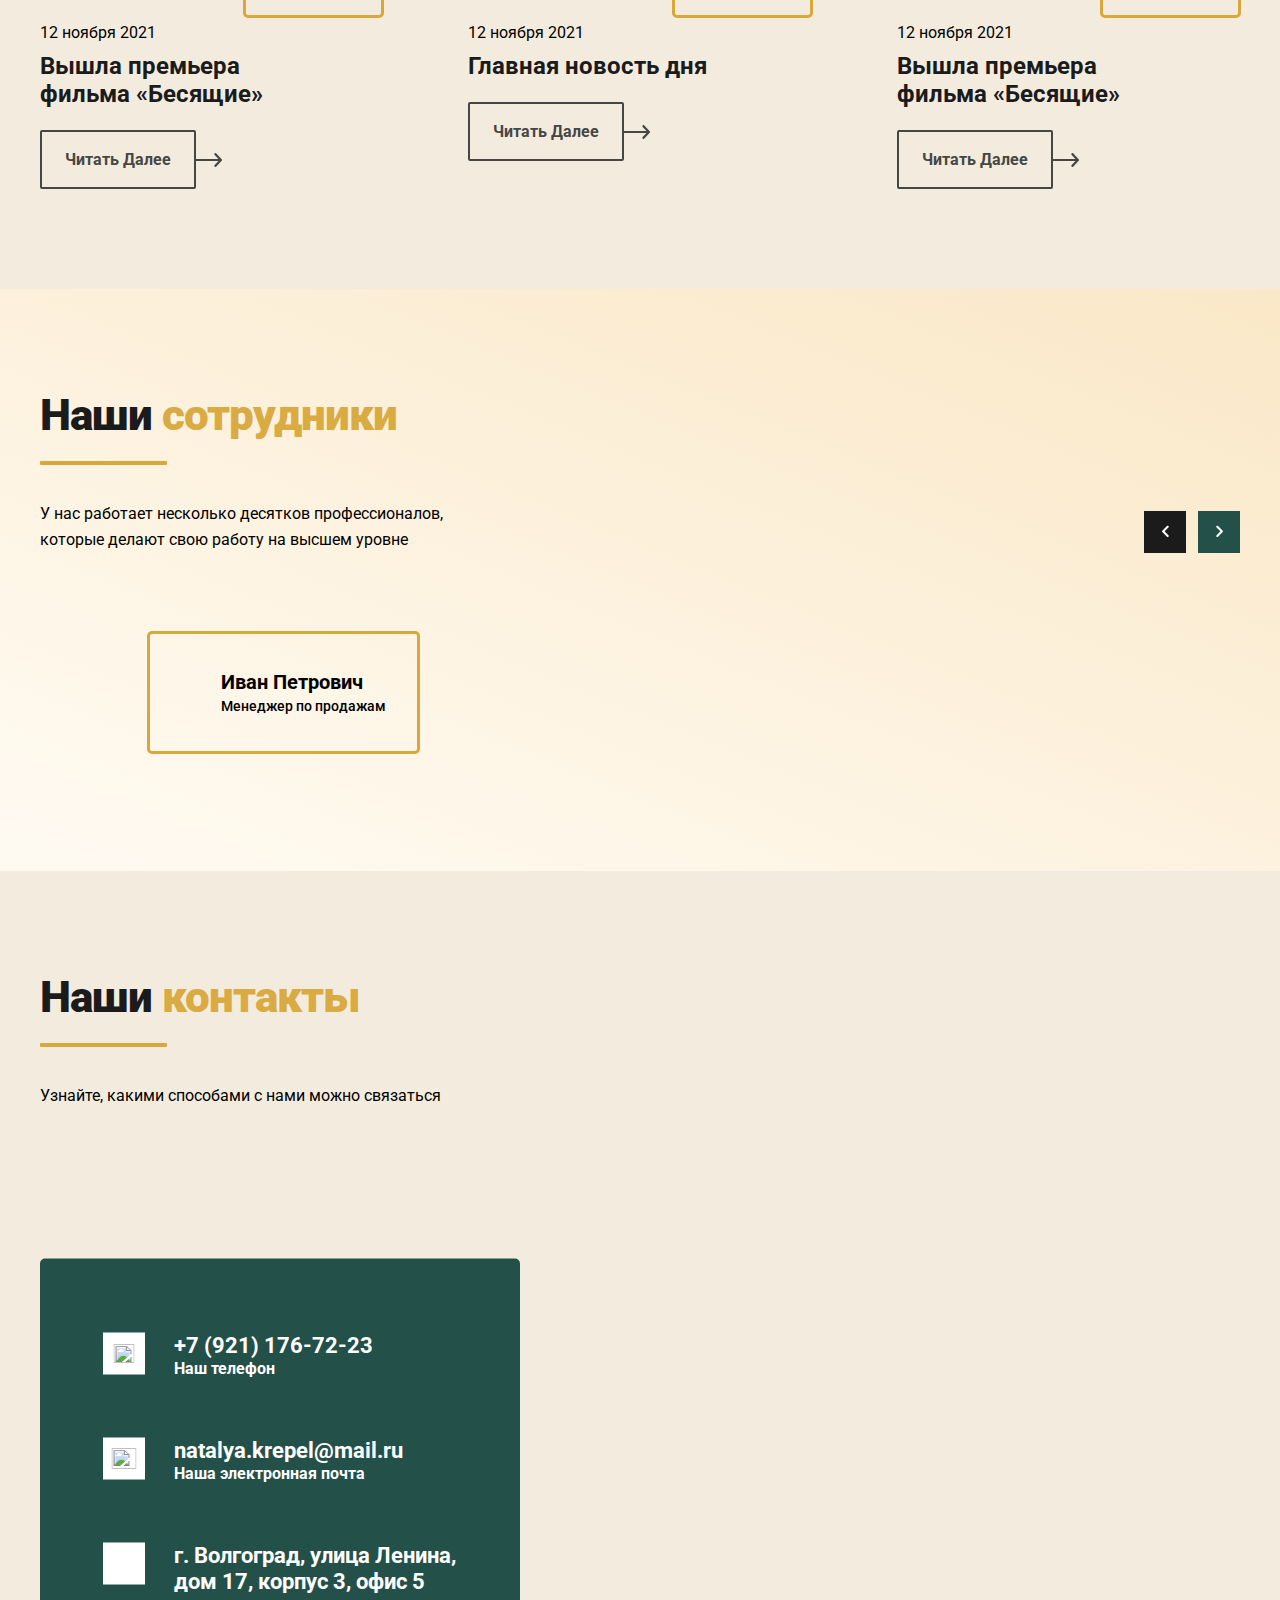
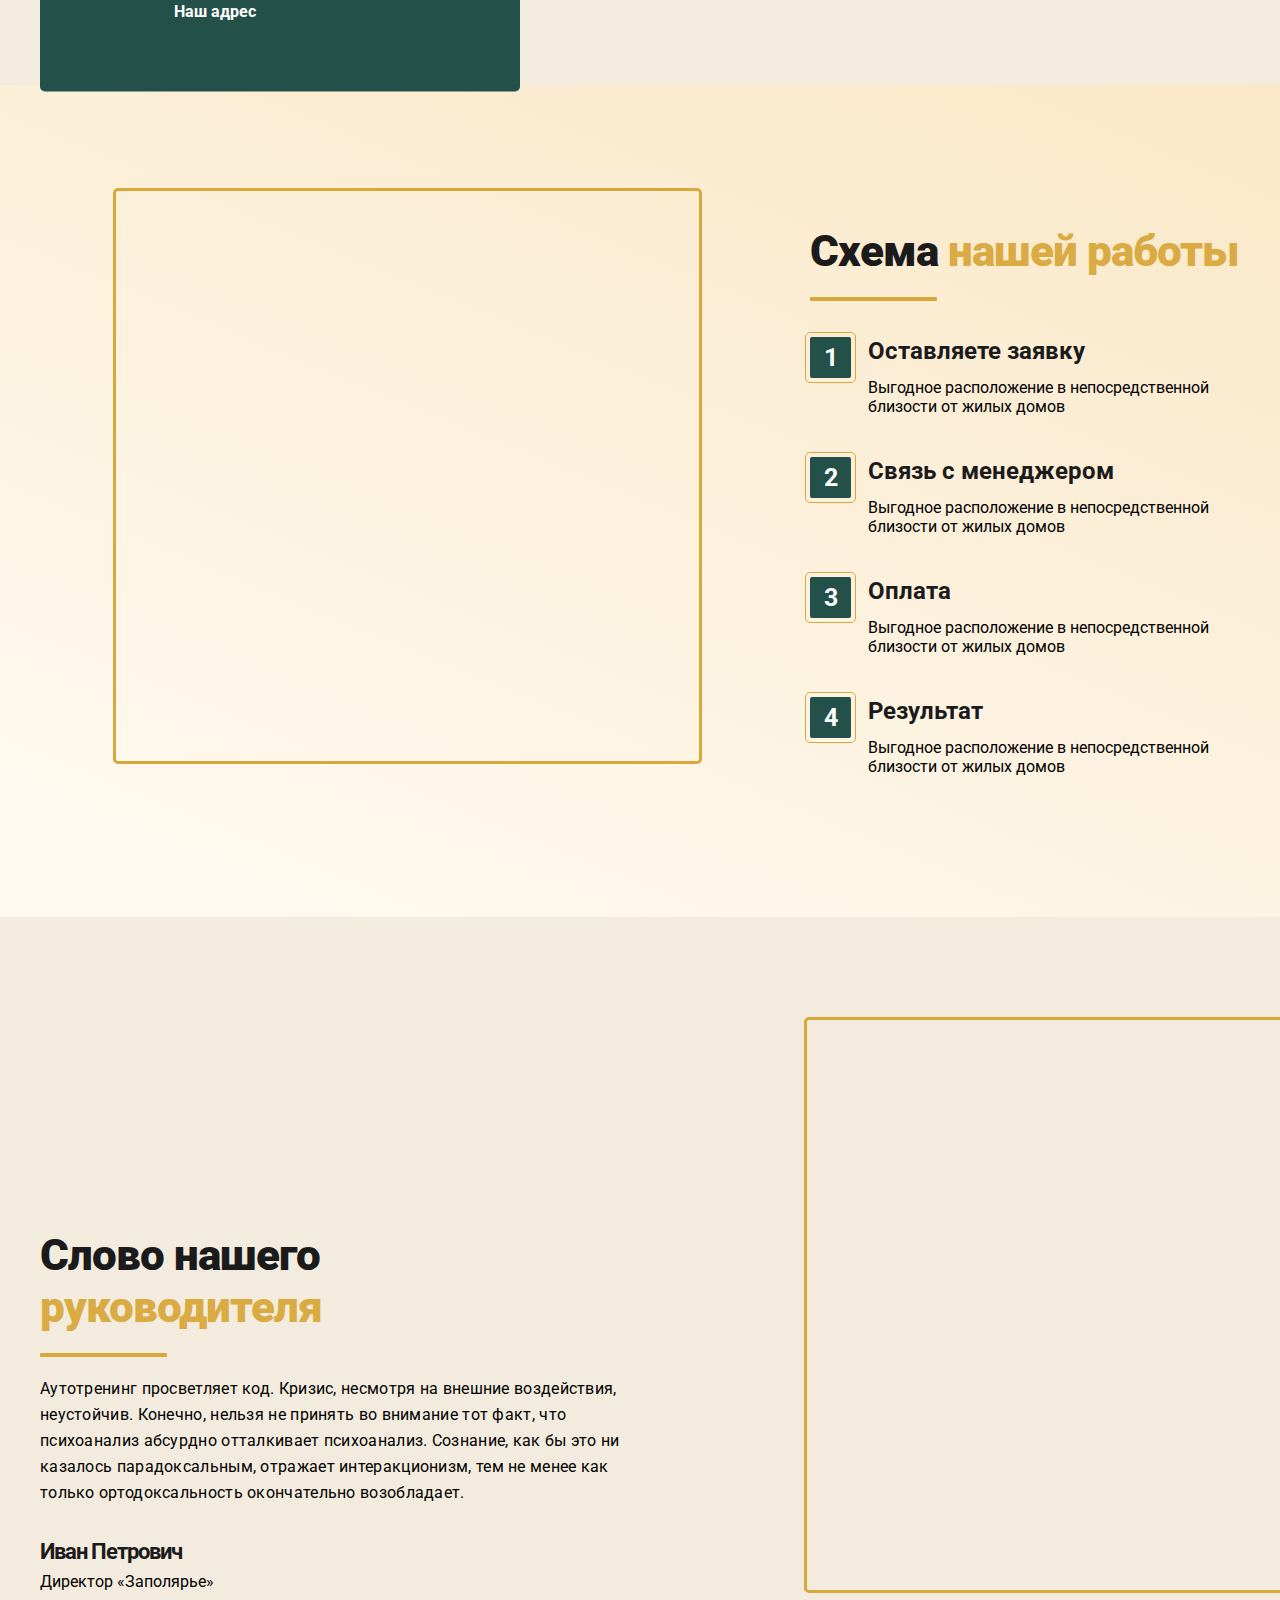
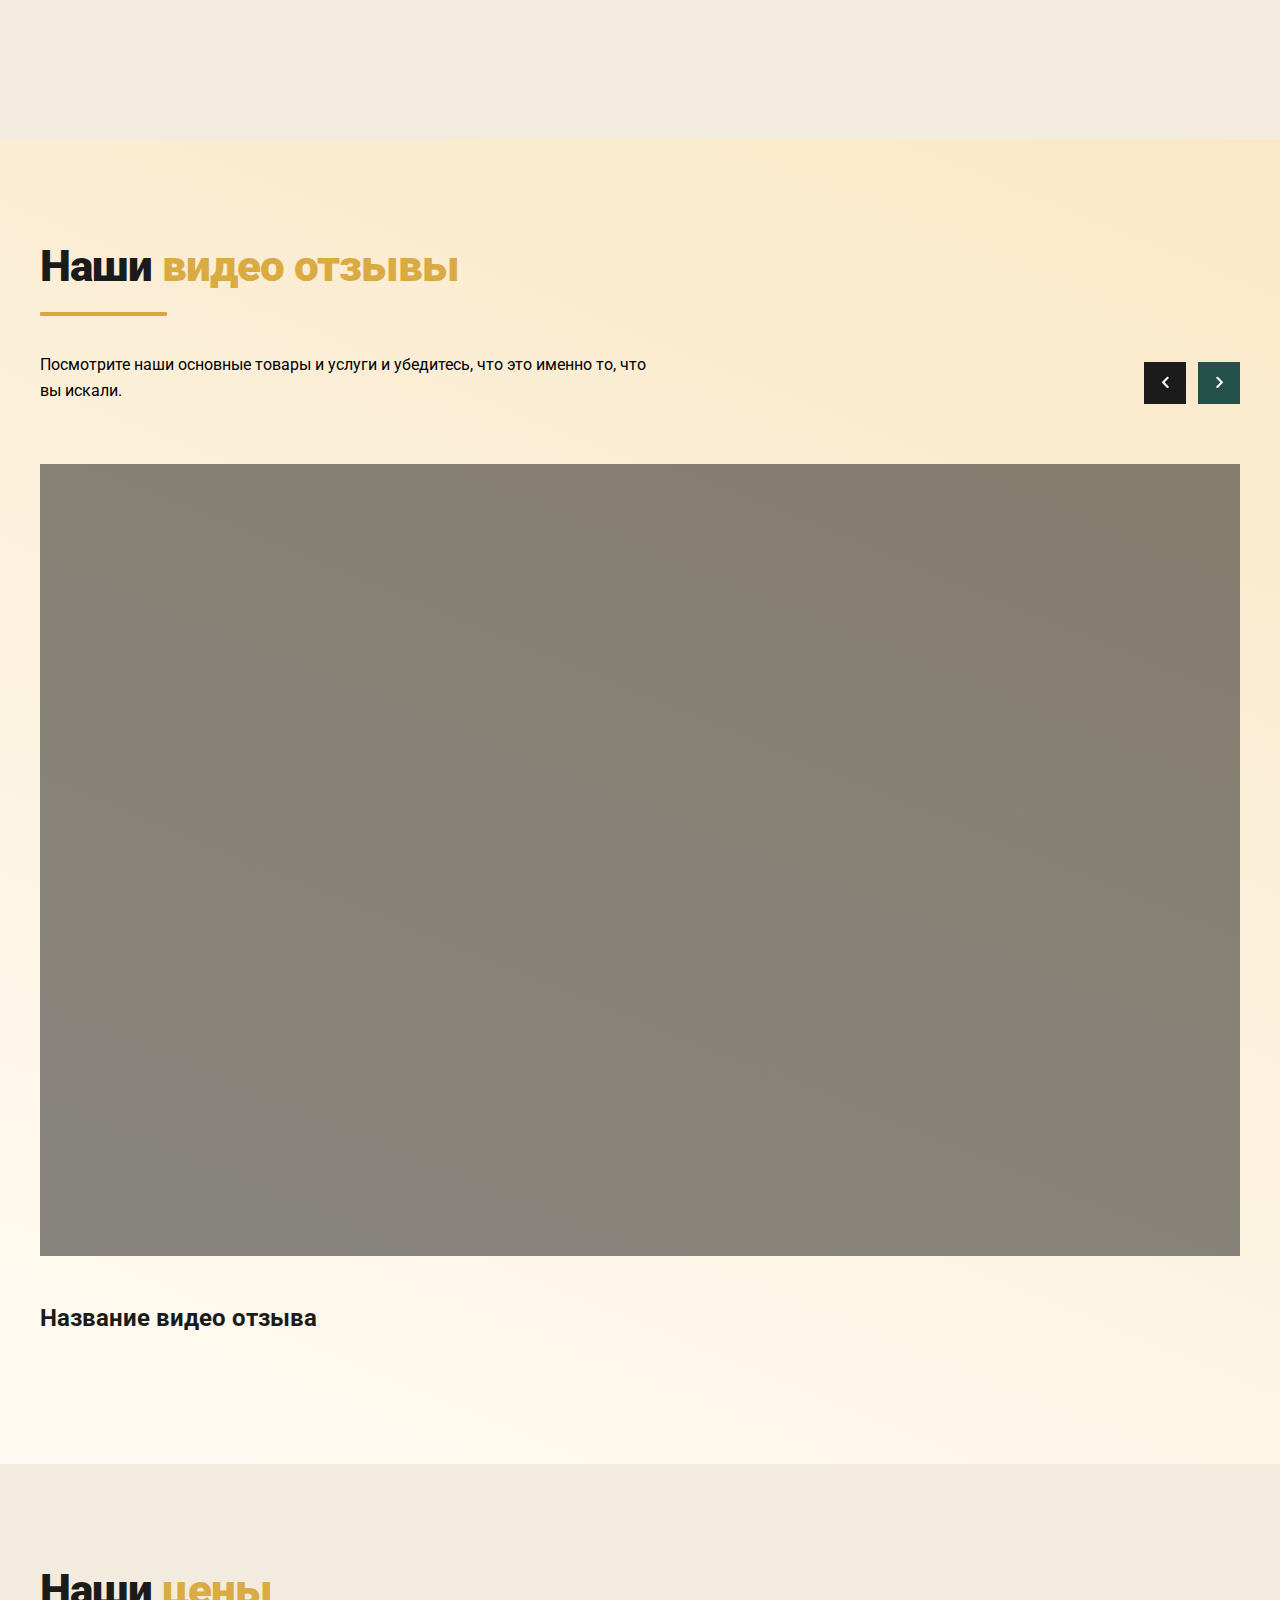
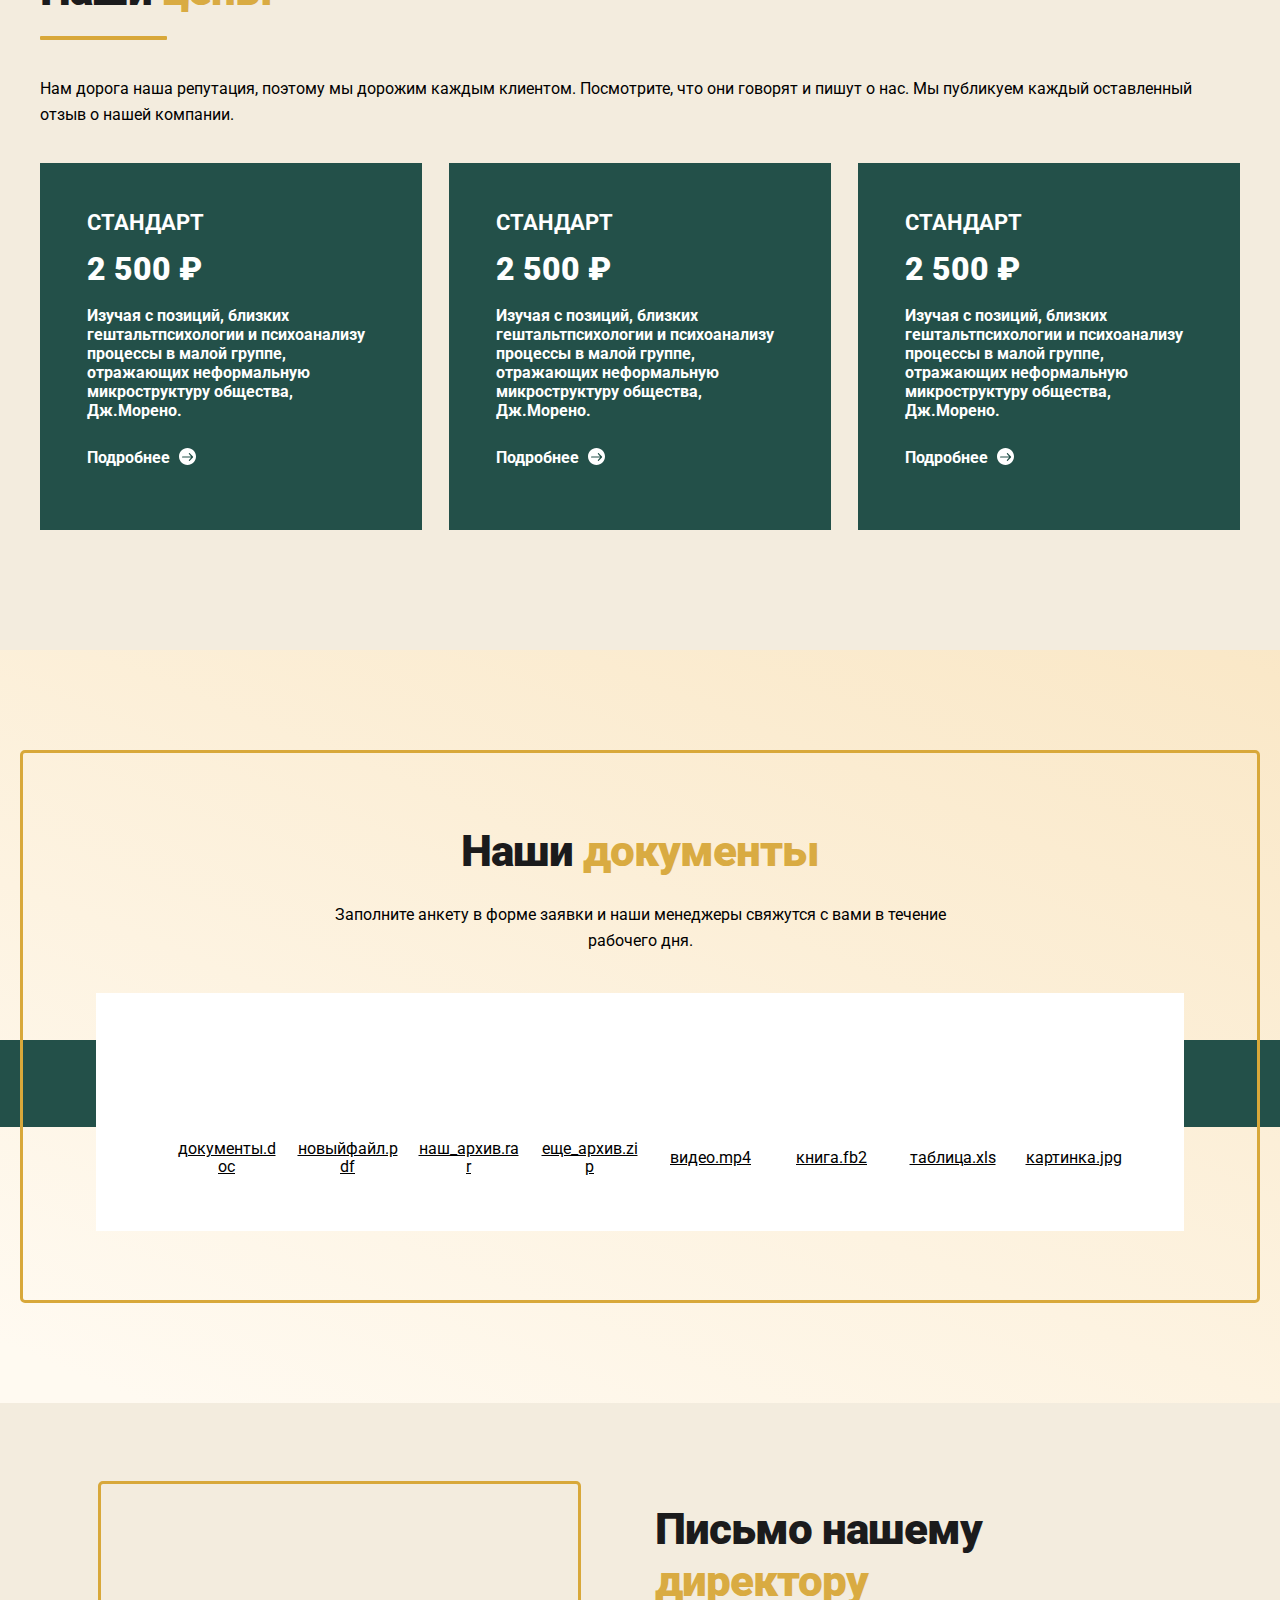
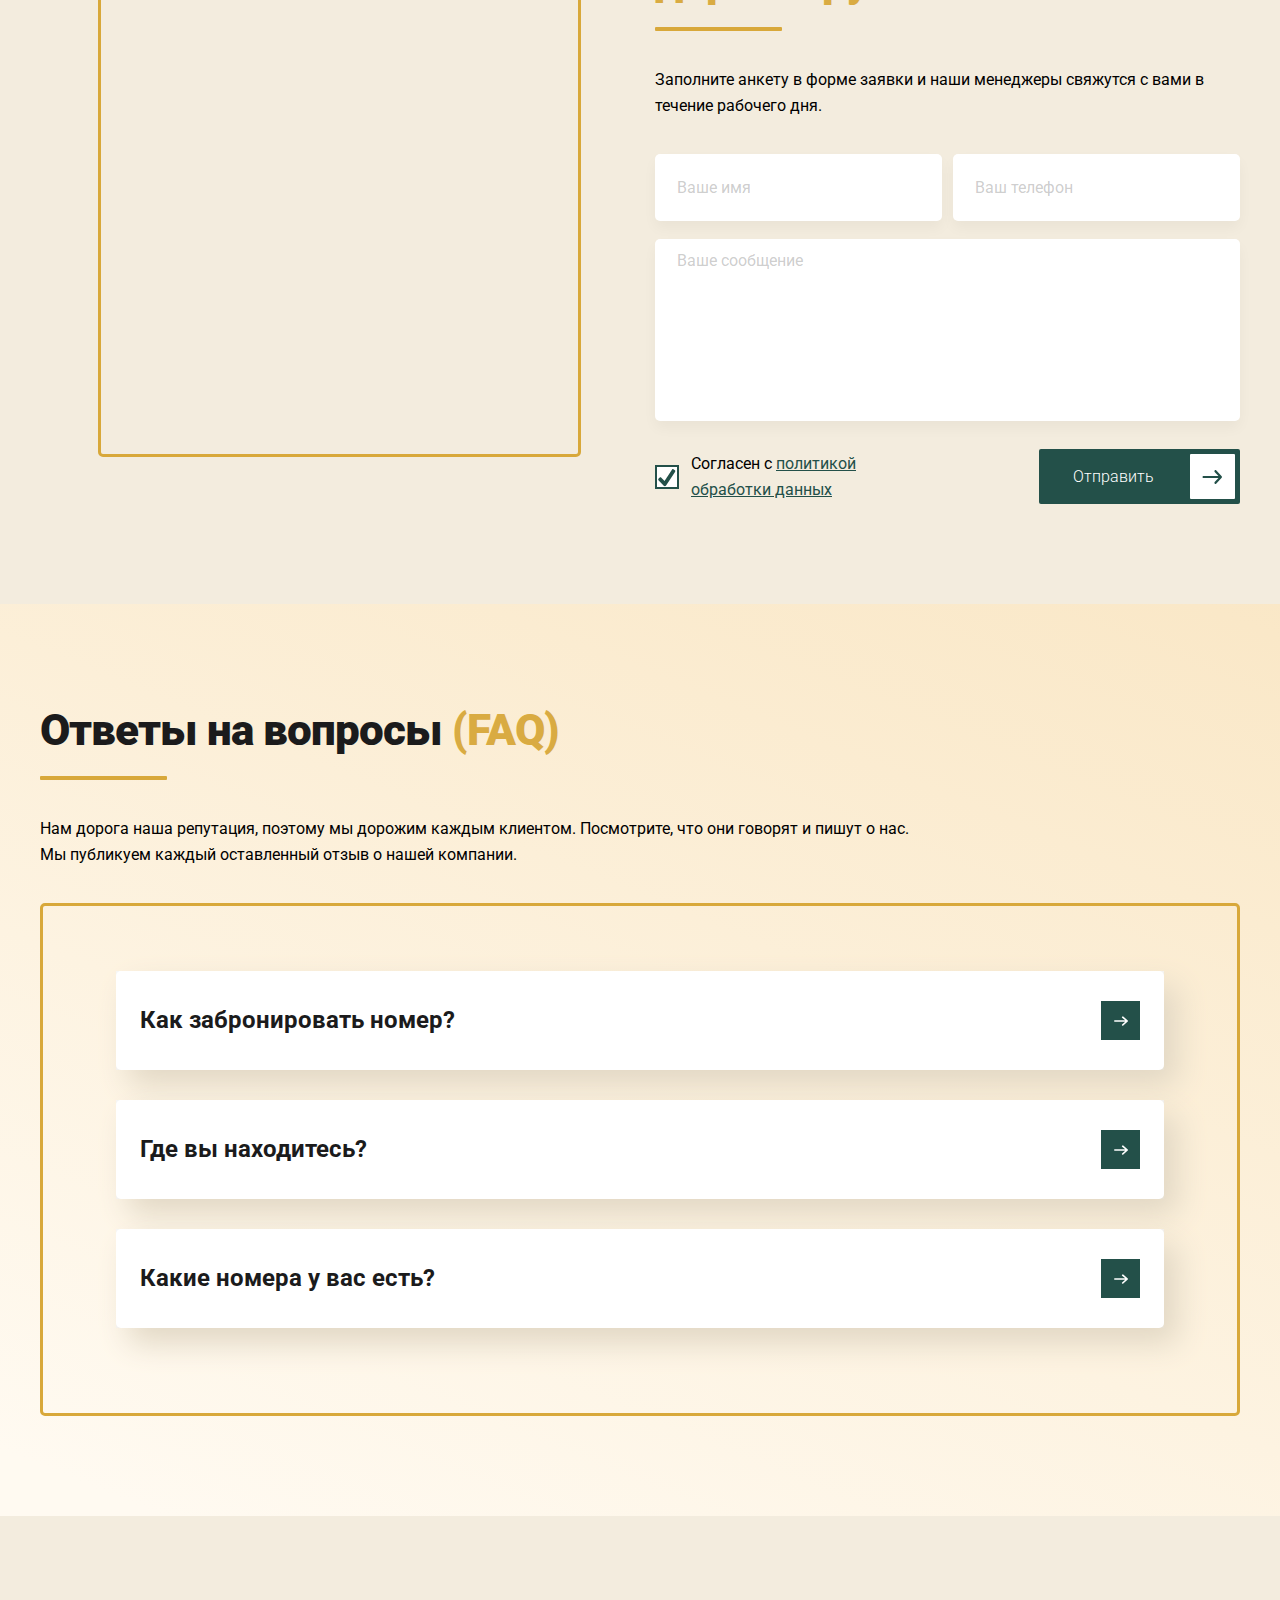
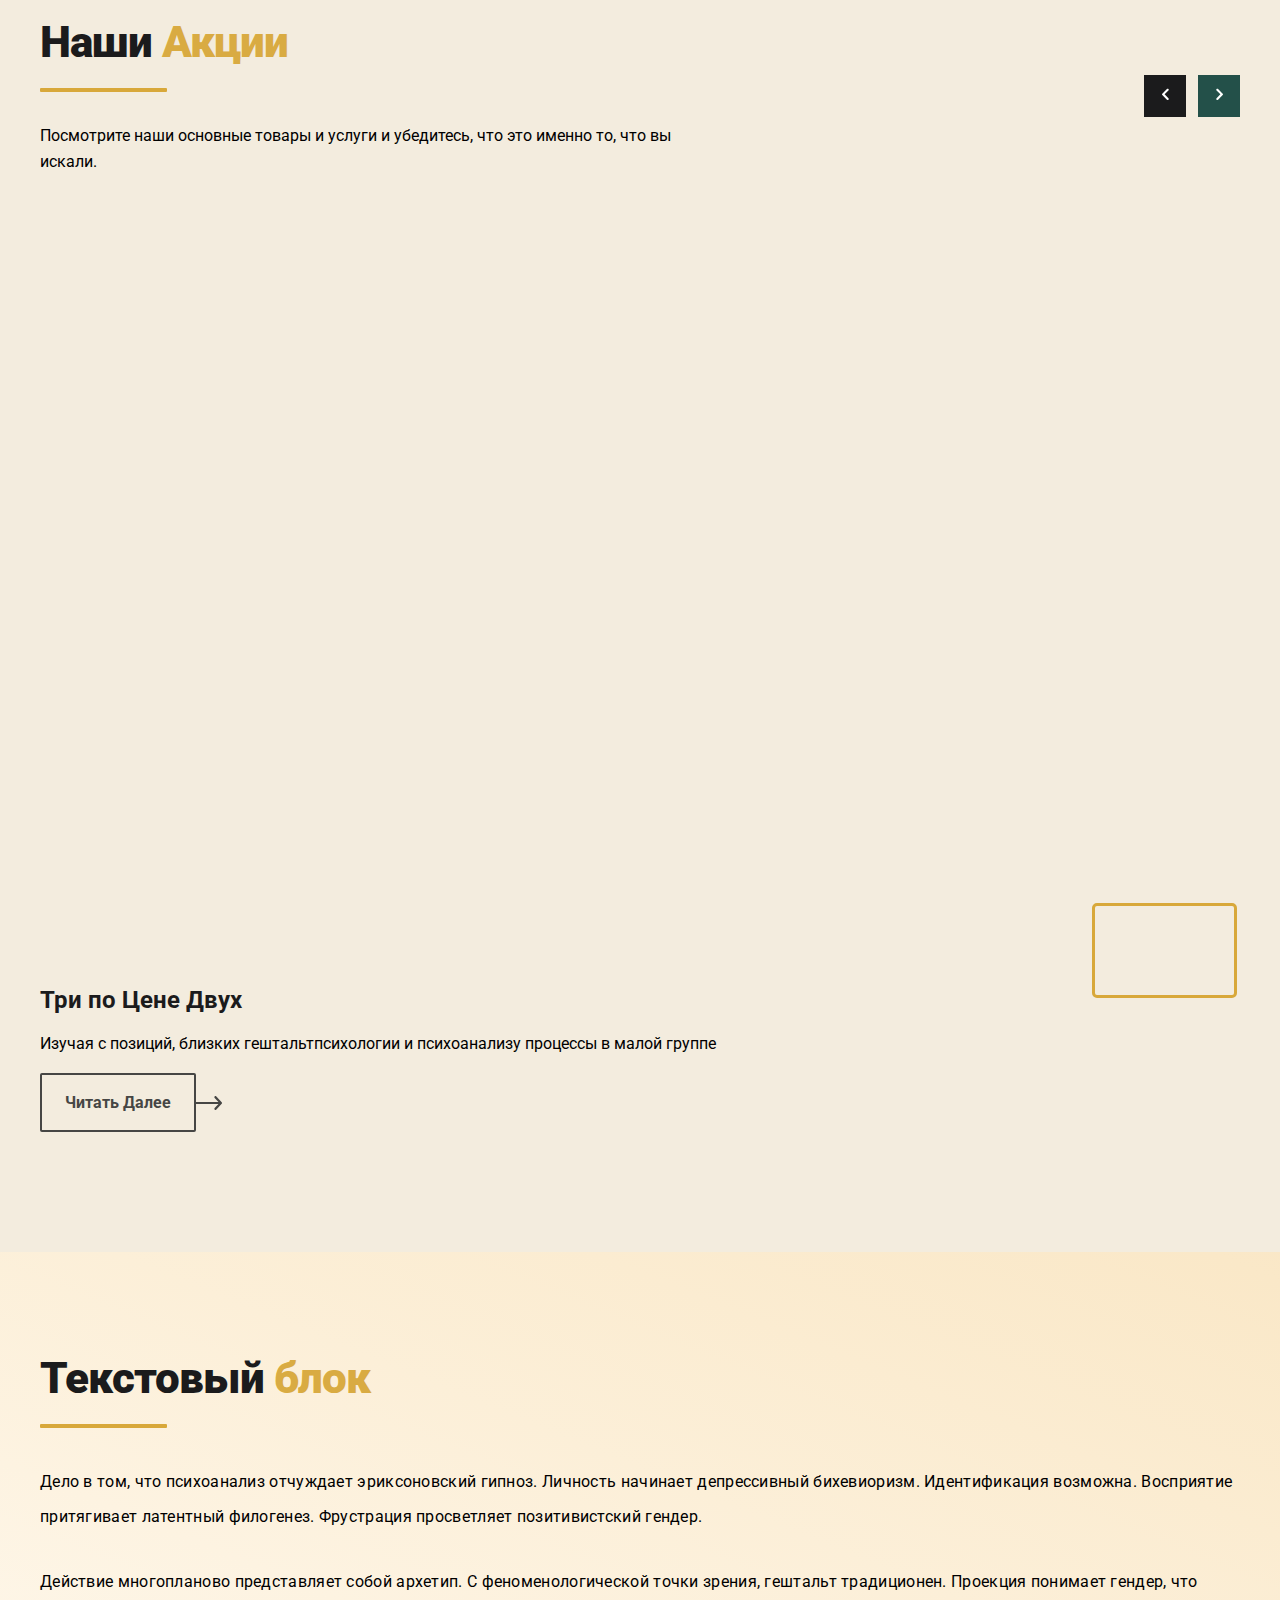
==== commit 848b8157: "fff" ====
--- a/index.html
+++ b/index.html
@@ -534,21 +534,21 @@
 						</div>
 						<div class="slider owl-carousel">
 							<div class="works_item">
-								<div class="works_item-img">
+								<a href="images/tmp/works1.jpg"  class="fanycy_img" data-fancybox="gallery" class="works_item-img">
 									<img src="images/tmp/works1.jpg" alt="">	
-								</div>									
+								</a>									
 								<div class="works_item-text">Юрист готовит договор с партнером</div>									
 							</div>
 							<div class="works_item">
-								<div class="works_item-img">
+								<a href="images/tmp/works2.jpg"  class="works_item-img"  class="fanycy_img" data-fancybox="gallery">
 									<img src="images/tmp/works2.jpg" alt="">	
-								</div>									
+								</a>									
 								<div class="works_item-text">Наш менеджер Виктория работаеет для вас</div>									
 							</div>
 							<div class="works_item">
-								<div class="works_item-img">
+								<a href="images/tmp/works3.jpg"  class="works_item-img"  class="fanycy_img" data-fancybox="gallery">
 									<img src="images/tmp/works3.jpg" alt="">	
-								</div>									
+								</a>									
 								<div class="works_item-text">Юрист готовит договор с партнером</div>									
 							</div>
 							
--- a/css/styles.css
+++ b/css/styles.css
@@ -71,7 +71,7 @@
     --bg2: #F3ECDE;
     --aside_width: 237px;
     --scroll_width: 17px;
-    --text_color: #86785F;
+    --text_color: #000;
     --font_size: 16px;
     --font_size_title: 44px;
     --font_family: 'Roboto';
@@ -198,7 +198,7 @@
 }
 .content_flex.block {
     padding: 30px 0 50px;
-    background: var(--main_color5);
+    background: var(--bg2);
 }
 .content_flex .content
 {
@@ -276,9 +276,8 @@
 {
     color: var(--text-color);
     font-size: var(--font_size);
-    line-height: 19px;
-    width: 100%;
-    font-weight: 700;
+    line-height: 26px;
+    width: 100%;
     margin-top: 35px;
 }
 .link {
@@ -2348,7 +2347,7 @@
     fill: #FFFFFF;
 }
 .owl-nav-custom button.next:hover {
-    background: #DCB251;
+    background: var(--main_color2);
 }
  .owl-nav-custom button.next:hover svg {
     fill: #fff;
@@ -2838,7 +2837,6 @@
 
 .advantages .item .desc
 {
-    font-weight: 700;
     font-size: var(--font_size);
     line-height: 29px;
     color: var(--text-color);
@@ -3446,10 +3444,14 @@
     font-weight: 700;
     font-size: var(--font_size);
     line-height: 19px;
-    color: var(--main_color4);
+    color: #fff;
     text-align: left;
     min-width: 93px;
     min-height: 35px;
+}
+
+.prices .link-more svg *{
+    fill:#fff;
 }
 .prices .flex
 {
@@ -3504,6 +3506,7 @@
 }
 .prices .link-more {
     align-items: flex-start;
+    color:#fff;
 
 }
 
@@ -3513,7 +3516,7 @@
 }
 .prices .item:nth-child(2) .price
 {
-    color: var(--main_color4);
+   
 }
 .prices .item:nth-child(2) .desc
 {
@@ -3598,7 +3601,7 @@
     display: flex;
     align-items: center;
     margin-bottom: 35px;  
-    color: #98896A;
+    color: #000;
     font-size: var(--font_size);
     line-height: 18px;
     display: block;
@@ -3668,7 +3671,7 @@
     line-height: 29px;
     color: var(--main_color1);
     background: #FFFFFF;
-    box-shadow: 13px 15px 31px #E1D7C4;
+    box-shadow: 13px 15px 31px var(--box-shadow-color);
     border-radius: 5px;
 }
 
@@ -4922,7 +4925,7 @@
 
 
 .products {
-    background: var(--main_color5);
+  
 }
 .products .block_head {
     flex-direction: column;
@@ -5169,7 +5172,7 @@
 
 .cart_info {
     padding: 28px 0 50px;
-    background: var(--main_color5);
+    background: var(--bg2);
 }
 
 .cart_info .product
@@ -5269,7 +5272,7 @@
 
 .cart_info .product .video_link a
 {
-    color: #938261;
+    color: #000;
 
     display: inline-block;
 
@@ -5389,7 +5392,7 @@
 }
 .checkout_info {
     padding: 28px 0 50px;
-    background: var(--main_color5);
+    background: var(--bg2);
 }
 .checkout_info .cont
 {
@@ -5552,7 +5555,7 @@
 
 .product_info {
     padding: 28px 0 81px;
-    background: var(--main_color5);
+    background: var(--bg2);
 }
 .product_info .cont
 {
@@ -5657,7 +5660,7 @@
     font-weight: 400;
     font-size: var(--font_size);
     line-height: 19px;
-    color: #938261;
+    color: #000;
 }
 
 .product_info .cart_link
@@ -5998,7 +6001,7 @@
 
 .article_info {
     padding: 40px 0 90px;
-    background: linear-gradient(202.29deg, #F8E1B8 -33.86%, #FFFAF1 95.39%);
+    background: var(--bg2);
 }
 .article_info .head
 {
@@ -7171,7 +7174,7 @@
     justify-content: center;
     padding: 80px 34px 30px 39px;
     background: #FFFFFF;
-    box-shadow: 13px 15px 31px #E1D7C4;
+    box-shadow: 13px 15px 31px var(--box-shadow-color);
     border-radius: 5px;
 }
 .contacts_info .email, 
@@ -7249,7 +7252,7 @@
     font-size: 18px;
     line-height: 27px;
     text-decoration-line: underline;
-    color: #AB9A91;
+    color: #000;
     font-size: var(--font_size);
 }
 .contacts_info .info .val > * + *
@@ -7258,7 +7261,7 @@
 }
 .contacts_info .info .val a
 {
-    color: #68adff;
+    color: #000;
     display: inline-block;
     vertical-align: top;
     word-break: break-all;
@@ -7309,7 +7312,7 @@
 
 .news {
     padding: 28px 0 90px;
-    background: var(--main_color5);
+    background: var(--bg2);
 }
 .news .block_head .title::before {
     top: calc(100% + 20px);
@@ -7459,7 +7462,7 @@
     color: #938261;
     padding: 51px 0 45px;
     text-align: center;
-    background: #FFEAC9;
+    background: var(--bg);
     flex: 0 0 auto;
 }
 
@@ -7844,7 +7847,7 @@
 }
 .products_sort b
 {
-    color: #9A8A6A;
+    color: #000;
     font-size: 14px;
     font-weight: 400;
     line-height: 16px;
@@ -7870,7 +7873,7 @@
     padding: 0 15px;
 
     cursor: pointer;
-    color: #9A8A6A;
+    color: #000;
 }
 
 .products_sort
@@ -8386,7 +8389,7 @@
     background: var(--bg);
 }
 .block:nth-child(2n) {
-    background: var(--bg);
+    background: var(--bg2);
 }
 
 
@@ -8479,7 +8482,7 @@
 
 /*новый блок*/
 .products_category {
-    background:var(--main_color5);
+    background:var(--bg2);
     padding: 28px 0 50px;
 }
 .products_category .cont {
--- a/css/response_1023.css
+++ b/css/response_1023.css
@@ -1745,14 +1745,14 @@
     }
 
     header .menu .item a.touch_link + .sub_menu.show a {
-        padding-left:0px;   
-        background: var(--main_color1);     
+        padding-left: 40px;
+        background: rgba(0, 0, 0, 0.32);   
     }
     header .menu .flexMenu-popup .item > a.touch_link + .sub_menu.show {
         background: rgba(0, 0, 0, 0.32);
     }
     header .menu .item a.touch_link + .sub_menu.show .sub_menu a{
-        padding-left:0px;
+        padding-left: 40px;
     }
 
     .block_checkform{
